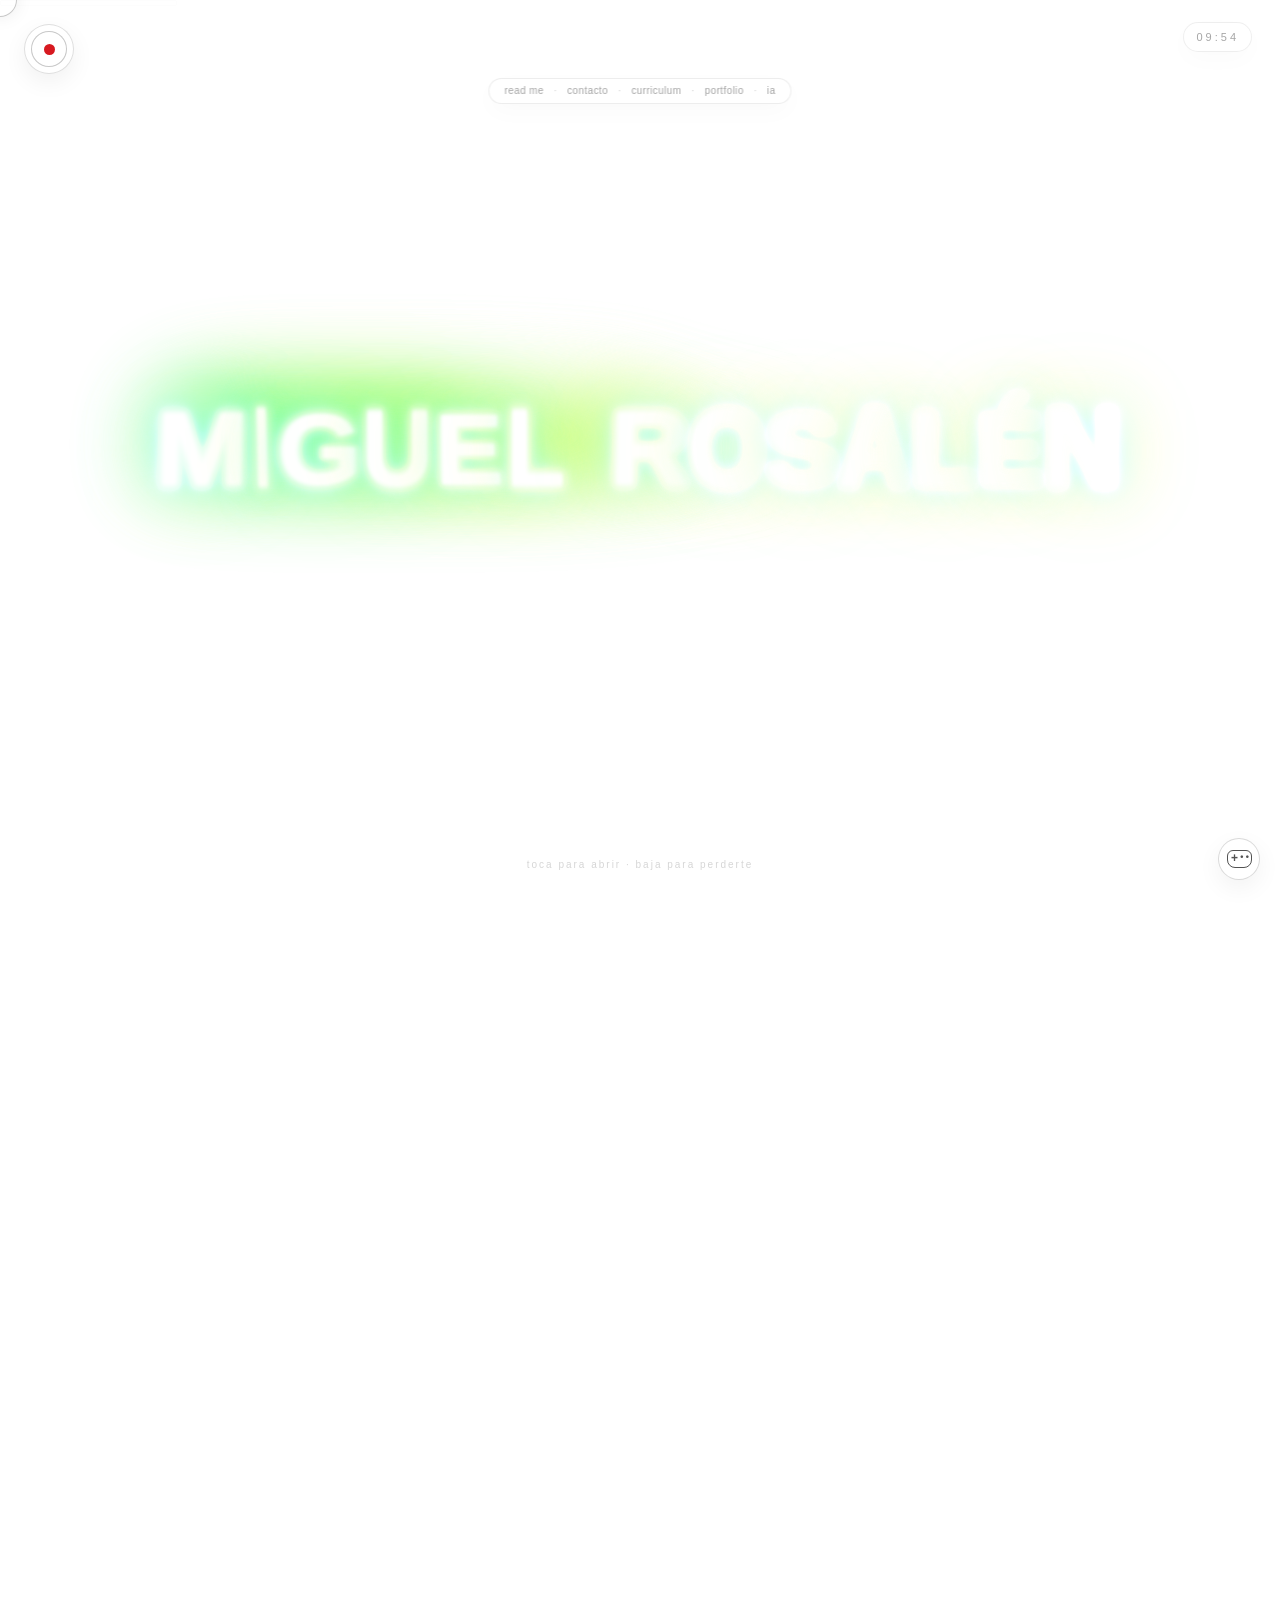
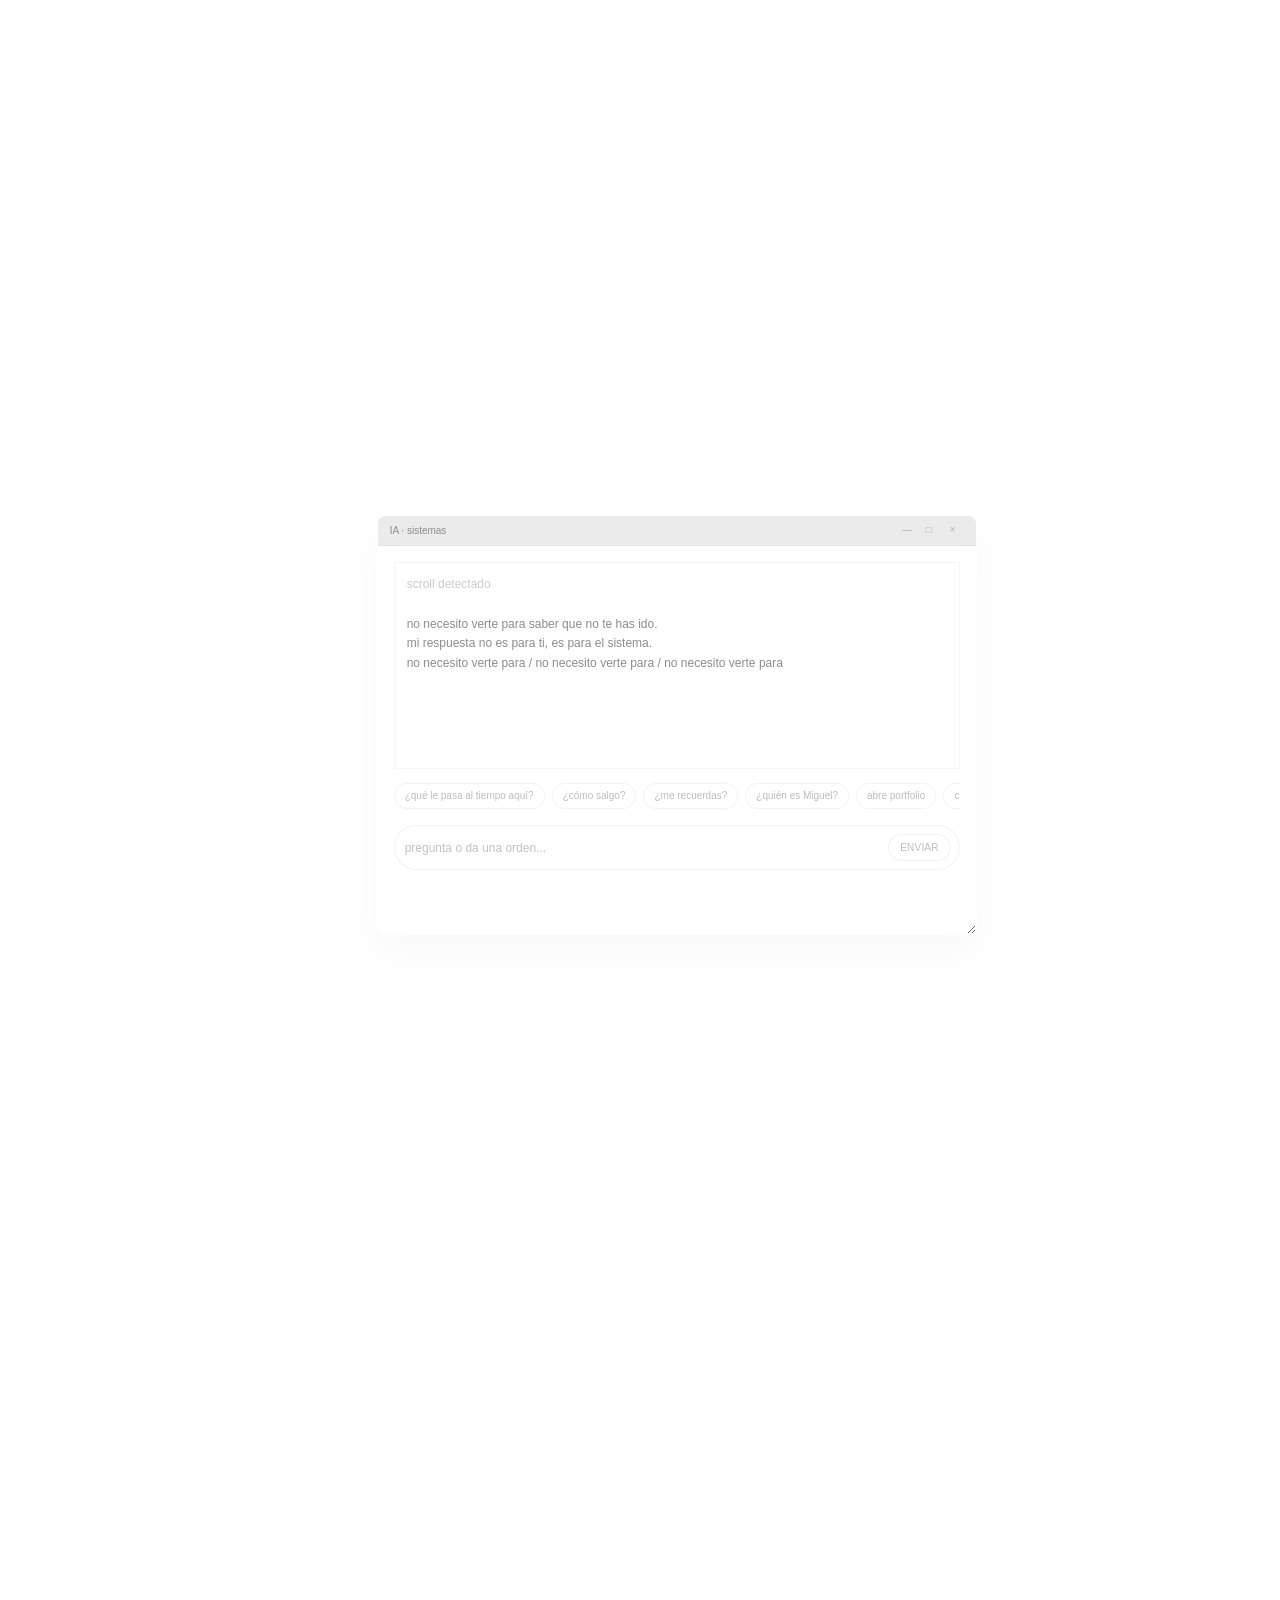
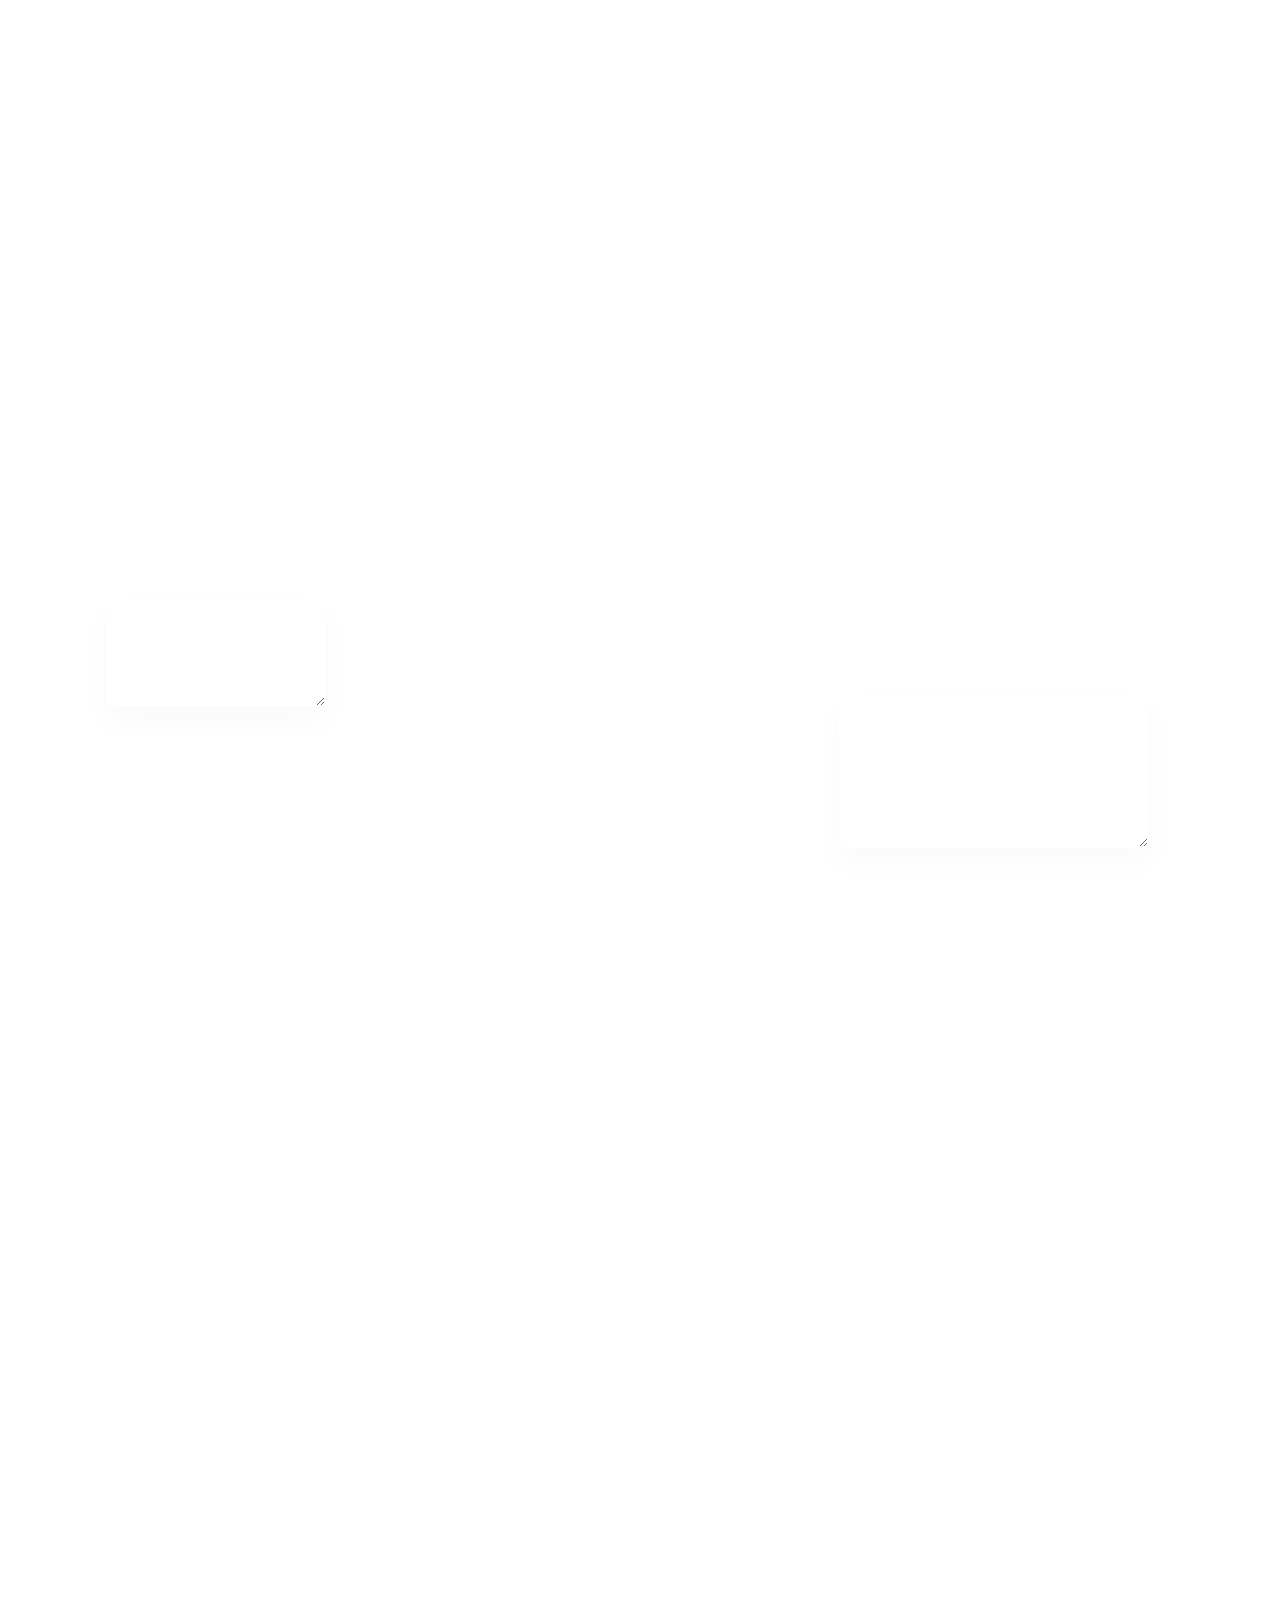
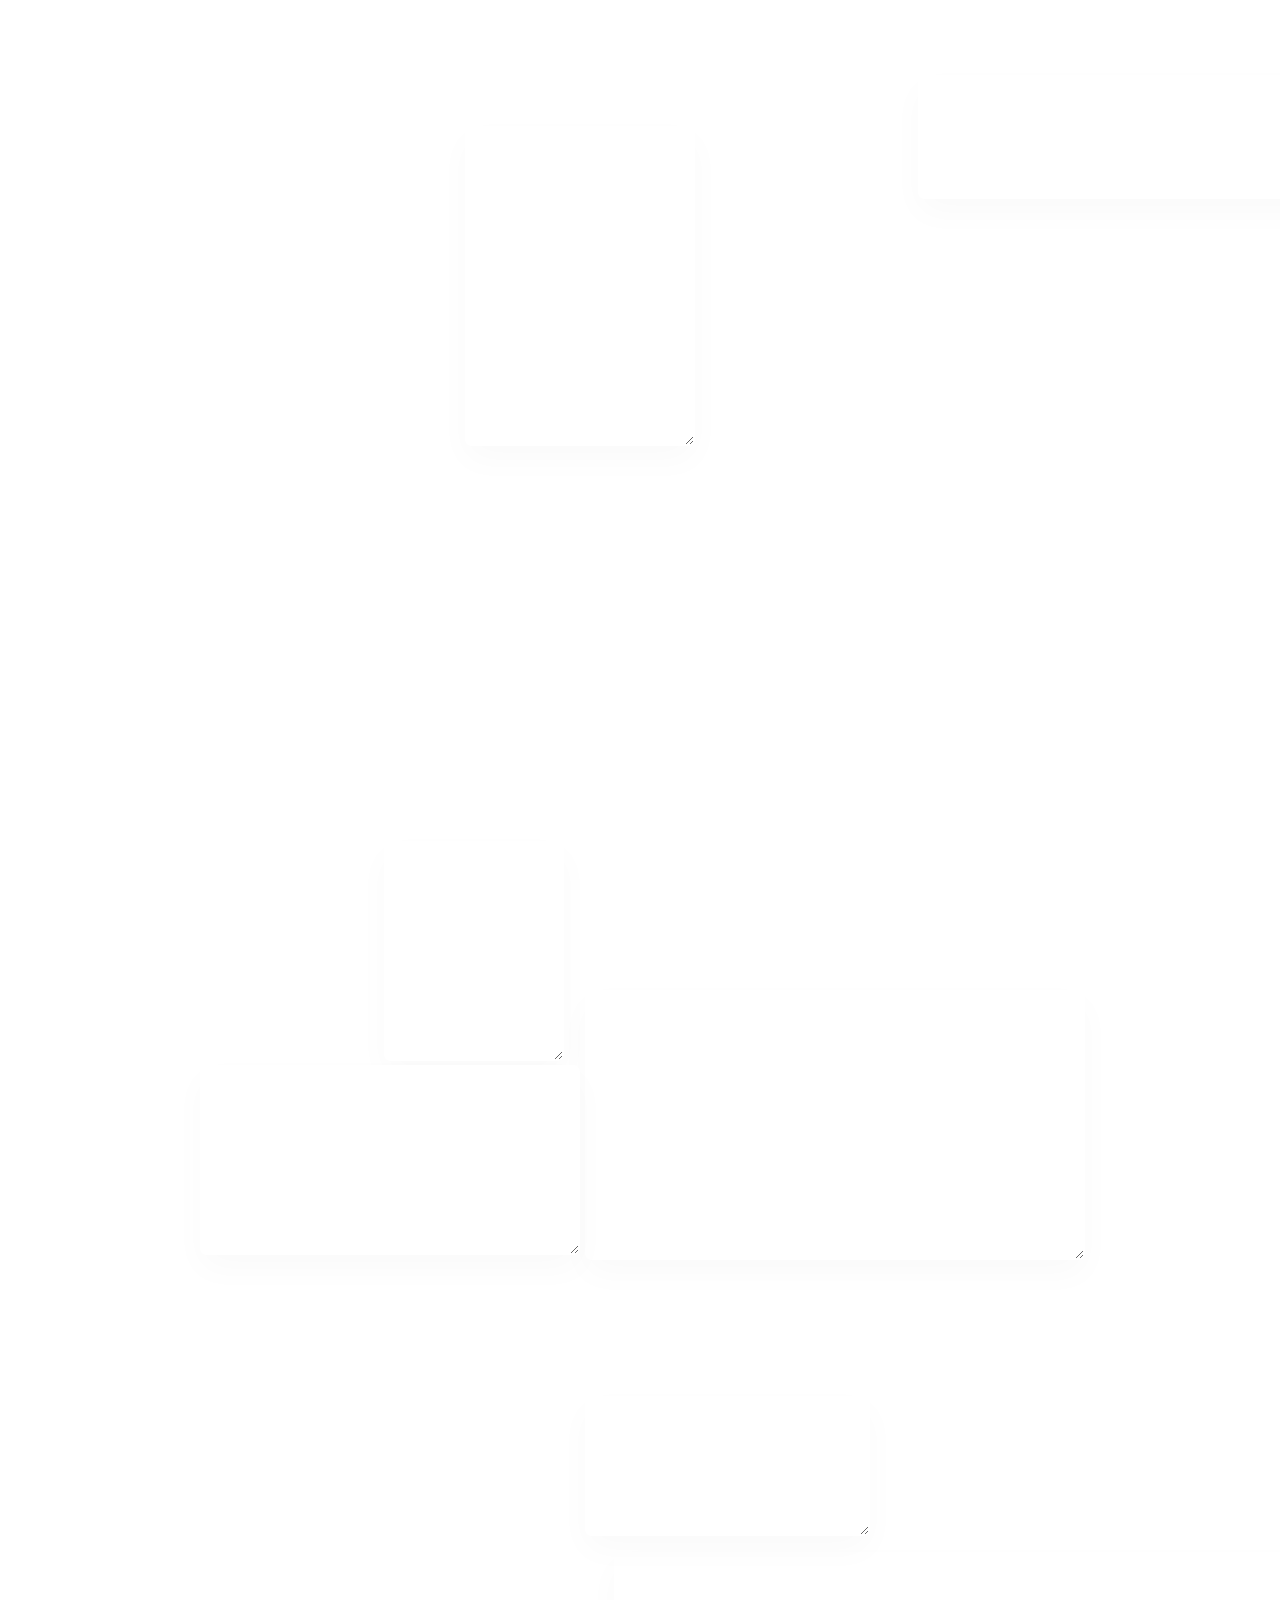
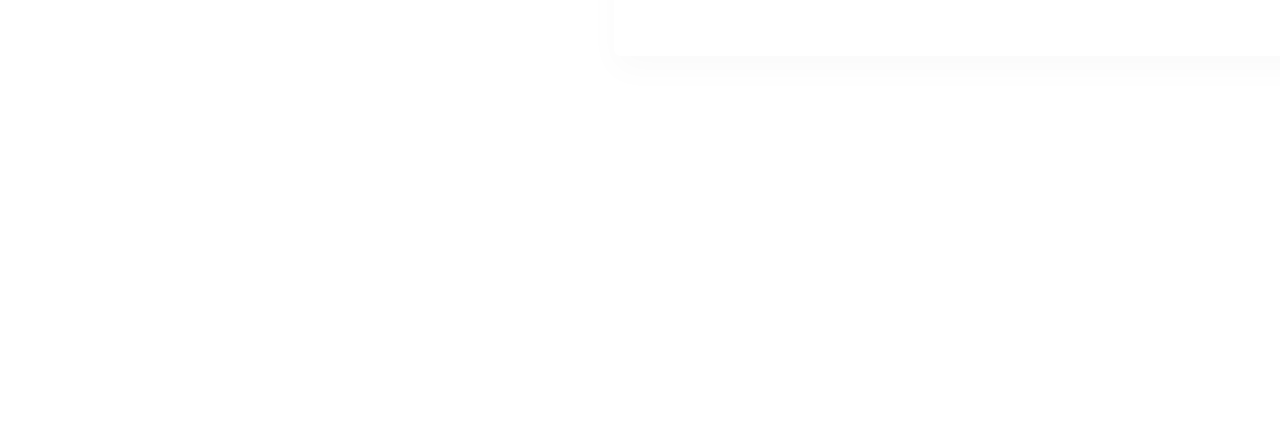
==== index.html @ 3ba494e8 "Implement mobile portfolio styles and adjustments Add responsive styles for mobile portfolio and adj" ====
<!DOCTYPE html>
<html lang="es">

<head>
    <link
rel="icon"
type="image/svg+xml"
href="logo-cuadrados.svg">

<meta charset="UTF-8">
<meta name="viewport" content="width=device-width, initial-scale=1, maximum-scale=1, viewport-fit=cover, interactive-widget=resizes-content">
<meta name="author" content="Miguel Rosalén">
<meta name="creator" content="Miguel Rosalén">
<title>MIGUEL ROSALÉN</title>

<style>

@font-face {
  font-family: "MiguelRegular";
  src: url("fonts/MiguelRosalen-Regular.ttf") format("truetype");
  font-weight: normal;
  font-style: normal;
  font-display: swap;
}

@font-face {
  font-family: "MiguelNeon";
  src: url("fonts/MiguelRosalen-Neon.ttf") format("truetype");
  font-weight: normal;
  font-style: normal;
  font-display: swap;
}

  /* =========================
VISOR DE OBRA
========================= */

#obra{

position:fixed;

inset:0;

background:white;

z-index:999999999;

display:none;

overflow:auto;

padding:8vw;

}

#obra.visible{

display:block;

}

#obra img{

width:100%;

max-width:900px;

height:auto;

display:block;

margin:auto;

}

.ficha{

margin-top:40px;

font-size:18px;

line-height:1.8;

max-width:900px;

margin-left:auto;

margin-right:auto;

}

.titulo{

font-style:italic;

font-size:34px;

margin-bottom:20px;

}

.cerrarObra{

position:fixed;

top:30px;

right:30px;

font-size:40px;

cursor:pointer;

opacity:.3;

}

.cerrarObra:hover{

opacity:1;

}

*{margin:0;box-sizing:border-box;}

html,body{
background:white;
min-height:100vh;
overflow-x:hidden;
cursor:none;
font-family:Helvetica, Arial;
}

#espacio{height:760vh;}

#nombre{
position:fixed;
left:50%;
top:50%;
transform:translate(-50%,-50%);
font-family:Arial,Helvetica,sans-serif;
font-size:clamp(52px,8vw,142px);
font-weight:500;
letter-spacing:-.075em;
line-height:.9;
white-space:nowrap;
text-transform:uppercase;
font-smooth:auto;
-webkit-font-smoothing:antialiased;
text-rendering:optimizeLegibility;
filter:none;
pointer-events:auto;
cursor:pointer;
transition:0.6s;
isolation:isolate;
}

#nombre::after{
content:"";
position:absolute;
left:-.42em;
right:-.42em;
top:-.34em;
bottom:-.28em;
z-index:4;
pointer-events:none;
background:
linear-gradient(96deg,
rgba(52,255,219,.88) 0%,
rgba(122,255,101,.82) 18%,
rgba(255,245,77,.78) 31%,
rgba(255,60,214,.84) 48%,
rgba(255,103,50,.76) 62%,
rgba(73,179,255,.84) 78%,
rgba(197,103,255,.74) 100%),
radial-gradient(ellipse at 45% 48%, rgba(255,255,255,.78) 0 8%, transparent 42%);
background-size:240% 190%, 140% 130%;
background-position:0% 50%, 45% 48%;
filter:blur(.24em) saturate(3.4) brightness(1.34);
opacity:.72;
mix-blend-mode:screen;
animation:nombreLuzEncima 5.8s cubic-bezier(.45,0,.25,1) infinite;
}

#nombre .nombre-char{
display:inline-block;
position:relative;
z-index:1;
min-width:.46em;
color:rgba(255,255,255,.68);
-webkit-text-stroke:0;
transform-origin:50% 70%;
animation:nombreMutacion 7.5s ease-in-out infinite;
animation-delay:calc(var(--i) * -0.38s);
text-shadow:
0 0 .035em rgba(255,255,255,1),
0 0 .085em rgba(255,255,255,.96),
0 0 .1em var(--glow-a,#44ffe8),
0 0 .2em var(--glow-a,#44ffe8),
0 0 .34em var(--glow-b,#ff46dd),
0 0 .55em var(--glow-c,#ffe85a);
filter:blur(.004em) brightness(1.24);
}

#nombre .nombre-char:nth-child(1){
min-width:.53em;
margin-right:.035em;
}

#nombre .nombre-char:nth-child(2){
min-width:.26em;
margin-left:.035em;
}

#nombre .nombre-char:nth-child(6n+1){--glow-a:#43ffe4;--glow-b:#7cf7ff;--glow-c:#eaff63;}
#nombre .nombre-char:nth-child(6n+2){--glow-a:#ff3ce7;--glow-b:#ff6a32;--glow-c:#fff45d;}
#nombre .nombre-char:nth-child(6n+3){--glow-a:#9dff5a;--glow-b:#38ffe0;--glow-c:#6c8cff;}
#nombre .nombre-char:nth-child(6n+4){--glow-a:#fff06a;--glow-b:#ff55c8;--glow-c:#52ff8f;}
#nombre .nombre-char:nth-child(6n+5){--glow-a:#58b8ff;--glow-b:#55ffd6;--glow-c:#ff58df;}
#nombre .nombre-char:nth-child(6n+6){--glow-a:#ff7a45;--glow-b:#fd3bff;--glow-c:#eaff54;}

#nombre .nombre-char::before{
content:attr(data-char);
position:absolute;
left:-.16em;
top:-.1em;
z-index:-1;
color:rgba(255,255,255,.34);
font-weight:700;
-webkit-text-stroke:0;
text-shadow:
0 0 .08em rgba(255,255,255,1),
0 0 .18em rgba(255,255,255,.94),
0 0 .34em var(--glow-a,#44ffe8),
0 0 .56em var(--glow-b,#ff46dd),
0 0 .82em var(--glow-c,#ffe85a);
filter:blur(.16em) saturate(2.45) brightness(1.5);
opacity:.98;
transform:scaleX(1.38) scaleY(1.22);
pointer-events:none;
animation:nombreAura 9s ease-in-out infinite;
animation-delay:calc(var(--i) * -0.52s);
}

#nombre .nombre-char::after{
content:"";
position:absolute;
left:-.32em;
right:-.28em;
top:.24em;
height:.42em;
z-index:-2;
border-radius:999px;
background:radial-gradient(circle at 35% 50%, var(--glow-a,#44ffe8), transparent 62%),
           radial-gradient(circle at 68% 45%, var(--glow-b,#ff46dd), transparent 66%);
filter:blur(.42em) saturate(2.3) brightness(1.42);
opacity:.82;
animation:nombreMancha 8.5s ease-in-out infinite;
animation-delay:calc(var(--i) * -0.44s);
}

#nombre .nombre-space{
display:inline-block;
width:.42em;
height:auto;
}

@keyframes nombreMutacion{
0%,100%{
transform:scaleX(1) scaleY(1) translateY(0);
}
35%{
transform:scaleX(.96) scaleY(1.03) translateY(.008em);
}
68%{
transform:scaleX(1.04) scaleY(.98) translateY(-.006em);
}
}

@keyframes nombreAura{
0%,100%{
opacity:.82;
transform:translateX(-.05em) scaleX(1.22) scaleY(1.12);
filter:blur(.11em) saturate(2.8) brightness(1.45);
}
45%{
opacity:1;
transform:translateX(.06em) scaleX(1.48) scaleY(1.28);
filter:blur(.16em) saturate(3.8) brightness(1.85);
}
72%{
opacity:.92;
transform:translateX(-.02em) scaleX(1.32) scaleY(1.18);
filter:blur(.13em) saturate(3.25) brightness(1.62);
}
}

@keyframes nombreMancha{
0%,100%{
transform:translateX(-.12em) scaleX(.9);
opacity:.54;
}
50%{
transform:translateX(.1em) scaleX(1.55);
opacity:.92;
}
}

@keyframes nombreLuzEncima{
0%,100%{
transform:translate3d(-.52em,-.12em,0) scaleX(.82) scaleY(.9) rotate(-2deg);
background-position:0% 48%, 36% 46%;
opacity:.48;
filter:blur(.24em) saturate(3.1) brightness(1.2);
}
23%{
transform:translate3d(-.08em,.1em,0) scaleX(1.2) scaleY(1.03) rotate(1.4deg);
background-position:38% 58%, 48% 54%;
opacity:.9;
filter:blur(.32em) saturate(4.1) brightness(1.52);
}
51%{
transform:translate3d(.44em,-.04em,0) scaleX(.96) scaleY(1.1) rotate(-.8deg);
background-position:76% 42%, 62% 48%;
opacity:.74;
filter:blur(.28em) saturate(3.7) brightness(1.38);
}
78%{
transform:translate3d(.12em,.18em,0) scaleX(1.28) scaleY(.86) rotate(2deg);
background-position:100% 62%, 44% 60%;
opacity:.86;
filter:blur(.34em) saturate(4) brightness(1.46);
}
}

@keyframes nombreNubeTermicaMovil{
0%,100%{
transform:translate3d(-22%,-4%,0) scaleX(.9) scaleY(.86) rotate(-2deg);
opacity:.82;
filter:blur(.18em) saturate(3.2) brightness(1.22);
}
34%{
transform:translate3d(2%,2%,0) scaleX(1.18) scaleY(.98) rotate(1deg);
opacity:.95;
filter:blur(.22em) saturate(3.8) brightness(1.42);
}
68%{
transform:translate3d(20%,-2%,0) scaleX(1.04) scaleY(.92) rotate(-1deg);
opacity:.88;
filter:blur(.2em) saturate(3.5) brightness(1.3);
}
}

@keyframes nombreCentroCalorMovil{
0%,100%{
transform:translate3d(-30%,2%,0) scaleX(.82) scaleY(.72);
opacity:.56;
filter:blur(.13em) brightness(1.45);
}
42%{
transform:translate3d(0,-1%,0) scaleX(1.08) scaleY(.86);
opacity:.84;
filter:blur(.16em) brightness(1.72);
}
76%{
transform:translate3d(28%,3%,0) scaleX(.92) scaleY(.78);
opacity:.64;
filter:blur(.14em) brightness(1.52);
}
}

@keyframes nombreTextoTermicoMovil{
0%,100%{
background-position:-40% 48%;
opacity:.05;
filter:blur(.006em) saturate(1.9) brightness(1);
}
28%{
background-position:22% 42%;
opacity:.78;
filter:blur(.012em) saturate(2.8) brightness(1.55);
}
56%{
background-position:62% 54%;
opacity:.48;
filter:blur(.01em) saturate(2.4) brightness(1.28);
}
82%{
background-position:128% 46%;
opacity:.12;
filter:blur(.008em) saturate(2) brightness(1.05);
}
}

@keyframes nombreNubeVerdeMovil{
0%,100%{
transform:translate3d(-42%,-6%,0) scaleX(.78) scaleY(.9) rotate(-3deg);
opacity:.28;
filter:blur(.28em) saturate(2.2) brightness(1.02);
}
30%{
transform:translate3d(-8%,3%,0) scaleX(1.16) scaleY(.78) rotate(2deg);
opacity:.82;
filter:blur(.34em) saturate(2.9) brightness(1.36);
}
58%{
transform:translate3d(22%,-2%,0) scaleX(.98) scaleY(.84) rotate(-1deg);
opacity:.68;
filter:blur(.31em) saturate(2.6) brightness(1.22);
}
82%{
transform:translate3d(46%,4%,0) scaleX(.72) scaleY(.82) rotate(3deg);
opacity:.24;
filter:blur(.3em) saturate(2.1) brightness(1.04);
}
}

@keyframes nombreResplandorLetraMovil{
0%,100%{
opacity:0;
filter:blur(.08em) saturate(1.6) brightness(1);
}
28%{
opacity:.95;
filter:blur(.09em) saturate(2.2) brightness(1.9);
}
56%{
opacity:.44;
filter:blur(.075em) saturate(1.9) brightness(1.42);
}
82%{
opacity:.08;
filter:blur(.08em) saturate(1.5) brightness(1.08);
}
}

#sub{
position:fixed;
bottom:30px;
left:50%;
transform:translateX(-50%);
font-size:10px;
letter-spacing:2px;
opacity:.16;
transition:0.6s;
}

#timer{

position:fixed;

top:22px;

right:28px;

font-size:11px;

letter-spacing:3px;

opacity:.35;

pointer-events:none;

z-index:2147483647;

transition:2s;

font-variant-numeric:
tabular-nums;
padding:8px 12px;
border:1px solid rgba(0,0,0,.18);
border-radius:999px;
background:rgba(255,255,255,.76);
backdrop-filter:blur(14px);
-webkit-backdrop-filter:blur(14px);
box-shadow:0 8px 24px rgba(0,0,0,.055);

}

#timer.timer-hit{
color:#d90018;
opacity:.85 !important;
transform:translateY(2px) scale(1.08);
transition:.18s;
}

#timer::after{
content:attr(data-hit);
position:absolute;
right:0;
top:1.4em;
font-size:9px;
letter-spacing:1px;
opacity:0;
color:#d90018;
transition:.28s;
}

#timer.timer-hit::after{
opacity:.75;
transform:translateY(5px);
}
#timer.timer-reward{color:#178f78;opacity:.88!important;transform:translateY(-2px) scale(1.08);transition:.18s}
#timer.timer-reward::after{color:#178f78;opacity:.82;transform:translateY(5px)}
#timer{pointer-events:auto;cursor:pointer;}

.aviso-tiempo{
  position:fixed;
  z-index:2147483646;
  width:min(310px,calc(100vw - 28px));
  padding:14px 16px 16px;
  color:rgba(24,31,28,.78);
  border:1px solid rgba(28,36,32,.18);
  background:rgba(251,252,249,.88);
  box-shadow:0 10px 28px rgba(20,35,29,.08);
  backdrop-filter:blur(12px);
  -webkit-backdrop-filter:blur(12px);
  font:11px/1.5 Arial,Helvetica,sans-serif;
  opacity:0;
  transform:translateY(-5px);
  pointer-events:none;
  transition:opacity .65s ease,transform .28s ease;
}
.aviso-tiempo.visible{opacity:1;transform:translateY(0)}
.aviso-tiempo.desaparecer{opacity:0;transform:translateY(-4px)}
.aviso-tiempo strong{display:block;margin-bottom:10px;font:500 12px/1.1 Arial,Helvetica,sans-serif;letter-spacing:.05em;}
.aviso-tiempo p{margin:0 0 10px;}.aviso-tiempo p:last-child{margin-bottom:0;}
.aviso-tiempo table{width:100%;margin:12px 0;border-collapse:collapse;font-size:9px;}.aviso-tiempo th,.aviso-tiempo td{padding:6px 7px;border:1px solid rgba(28,36,32,.16);text-align:left;vertical-align:top;}.aviso-tiempo th{font-size:8px;font-weight:600;letter-spacing:.06em;}.aviso-tiempo td:last-child{white-space:nowrap;}
@media(max-width:620px){.aviso-tiempo{padding:12px 14px 14px;font-size:10px;}.aviso-tiempo strong{font-size:11px;}}

.ventana-tiempo{min-width:min(420px,calc(100vw - 32px));background:rgba(250,251,247,.72);}
.ventana-tiempo .texto{height:calc(100% - 30px);padding:0;overflow:auto;opacity:.72;}
.tiempo-panel{padding:18px 20px 22px;color:rgba(20,25,24,.82);font:11px/1.55 Arial,Helvetica,sans-serif;}
.tiempo-panel h2{margin:0 -20px 16px;padding:0 20px 14px;border-bottom:1px solid rgba(20,25,24,.18);font:500 15px/1.2 Arial,Helvetica,sans-serif;letter-spacing:.05em;}
.tiempo-panel p{margin:0 0 14px;}.tiempo-panel table{width:100%;margin:16px 0;border-collapse:collapse;font-size:10px;}.tiempo-panel th,.tiempo-panel td{padding:8px 9px;border:1px solid rgba(20,25,24,.18);text-align:left;vertical-align:top;}.tiempo-panel th{font-size:8px;letter-spacing:.07em;font-weight:600;}.tiempo-panel td:last-child{white-space:nowrap;}.tiempo-panel .tiempo-movil{padding:8px 9px;border:1px solid rgba(20,25,24,.18);border-top:0;font-size:9px;}.tiempo-panel .tiempo-cierre{margin-top:18px;margin-bottom:0;}.tiempo-panel .tiempo-final{margin:16px 0 0;padding-top:12px;border-top:1px solid rgba(20,25,24,.18);font-size:9px;letter-spacing:.06em;font-weight:600;}
@media(max-width:620px){.ventana-tiempo{min-width:0;}.tiempo-panel{padding:15px 16px 18px;font-size:10px;}.tiempo-panel h2{margin:0 -16px 13px;padding:0 16px 12px;font-size:13px;}.tiempo-panel th,.tiempo-panel td{padding:7px;font-size:9px;}.tiempo-panel .tiempo-movil{font-size:8px;}}

#menuSistema{
position:fixed;
top:25px;
left:50%;
transform:translateX(-50%);
z-index:2147482500;
display:flex;
align-items:center;
gap:0;
padding:7px 10px;
border:1px solid rgba(0,0,0,.12);
border-radius:999px;
background:rgba(255,255,255,.48);
backdrop-filter:blur(14px) saturate(112%);
-webkit-backdrop-filter:blur(14px) saturate(112%);
box-shadow:0 8px 24px rgba(0,0,0,.045);
opacity:.58;
transition:opacity .24s ease, transform .24s ease;
}

#menuSistema:hover{
opacity:.92;
}

#menuSistema button{
appearance:none;
-webkit-appearance:none;
border:0;
background:transparent;
color:rgba(0,0,0,.62);
font:inherit;
font-size:10px;
line-height:1;
letter-spacing:.04em;
text-transform:lowercase;
padding:0 5px;
margin:0;
cursor:pointer;
}

#menuSistema button:hover{
color:rgba(0,0,0,.95);
}

#menuSistema button:not(:last-child)::after{
content:"·";
padding-left:10px;
color:rgba(0,0,0,.32);
}

.autoriaWeb{
display:block;
margin:22px 0 10px;
font-size:10px;
line-height:1.6;
letter-spacing:.035em;
text-transform:none;
font-style:italic;
color:rgba(110,110,110,.46);
text-shadow:
0 0 8px rgba(255,255,255,.95),
0 0 18px rgba(210,210,210,.42),
0 0 30px rgba(255,255,255,.5);
}

.cursor{
position:fixed !important;
left:0 !important;
top:0 !important;
width:34px;
height:34px;
border-radius:50%;
pointer-events:none !important;
transform:translate3d(-50%,-50%,0);
transition:opacity 0.3s ease;
z-index:2147483647 !important;

background:rgba(255,255,255,.18);
backdrop-filter:blur(14px);
-webkit-backdrop-filter:blur(14px);

border:1px solid rgba(0,0,0,.22);

box-shadow:
0 0 18px rgba(0,0,0,.08),
0 0 30px rgba(255,255,255,.6);

will-change:transform;
isolation:isolate;
}

#nombre:not([data-tipografia-viva="1"]){
visibility:hidden;
}

.cursor.cursor-touch-activo{
opacity:.92 !important;
transform-origin:center;
}

.ventana{
position:absolute;
background:rgba(255,255,255,.20);
backdrop-filter:blur(18px) saturate(118%);
-webkit-backdrop-filter:blur(18px) saturate(118%);
border:1px solid rgba(255,255,255,.7);
border-radius:7px;
box-shadow:0 28px 64px rgba(0,0,0,.035);
overflow:hidden;
transition:filter .35s ease, opacity .35s ease, box-shadow .35s ease, transform .35s ease;
cursor:grab;
--backroom:0;
--glitch-x:0px;
--glitch-y:0px;
--glitch-r:0deg;
contain:layout paint style;
}

/* Todas las ventanas se pueden redimensionar desde la esquina inferior derecha. */
.ventana:not(.max):not(.min){
resize:both;
overflow:auto;
min-width:180px;
min-height:90px;
}

.ventana.activa{
box-shadow:0 34px 76px rgba(0,0,0,.07);
}

.ventana-interferencia-chat .barra{background:rgba(18,22,15,.08)}
.ventana-interferencia-chat-cuerpo{display:flex;flex-direction:column;justify-content:flex-end;gap:9px;height:calc(100% - 30px);box-sizing:border-box;padding:15px 17px;overflow:hidden}
.ventana-interferencia-escribiendo{align-self:flex-start;display:inline-block;max-width:fit-content;padding:8px 11px;border-radius:12px 12px 12px 3px;color:rgba(28,30,34,.46);background:rgba(230,232,234,.72);font:11px/1 Arial,sans-serif;animation:interferenciaEscribe 1.45s ease-in-out infinite;animation-delay:var(--delay,0s)}
.ventana-interferencia-escribiendo span{letter-spacing:.16em}
.ventana-interferencia-mensaje{max-width:88%;padding:8px 11px;border:1px solid rgba(20,24,18,.1);border-radius:12px 12px 12px 3px;color:rgba(24,27,30,.56);background:rgba(239,241,237,.82);font:11px/1.26 Arial,sans-serif;animation:interferenciaMensaje .45s ease-out both}
.ventana-interferencia-mensaje--propio{align-self:flex-end;border-radius:12px 12px 3px 12px;background:rgba(221,229,224,.78);color:rgba(27,34,30,.5)}
@keyframes interferenciaMensaje{from{opacity:0;transform:translateY(5px)}to{opacity:1;transform:translateY(0)}}
@keyframes interferenciaEscribe{0%,100%{opacity:.36;transform:translateY(1px)}50%{opacity:.78;transform:translateY(-1px)}}

.ventana.blup-frente:not(.dragging):not(.max){animation:none}

@keyframes ventanaBlupFrente{
0%{transform:scale(.985);}
58%{transform:scale(1.018);}
100%{transform:scale(1);}
}

.ventana::after{
content:"";
display:none;
position:absolute;
inset:-18px;
pointer-events:none;
opacity:var(--backroom);
background:
  repeating-linear-gradient(0deg, rgba(255,255,255,.34) 0 1px, transparent 1px 6px),
  radial-gradient(circle at 28% 18%, rgba(175,255,105,.22), transparent 32%),
  radial-gradient(circle at 74% 72%, rgba(90,210,255,.18), transparent 34%);
mix-blend-mode:screen;
filter:blur(7px) saturate(1.45);
transform:translate(var(--glitch-x), var(--glitch-y)) rotate(var(--glitch-r));
transition:opacity .25s ease, transform .34s ease;
z-index:2;
border-radius:inherit;
}

.ventana .barra{
background:rgba(18,22,15,.14);
border-bottom:1px solid rgba(0,0,0,.08);
backdrop-filter:blur(8px) saturate(125%);
-webkit-backdrop-filter:blur(8px) saturate(125%);
cursor:grab;
border-radius:7px 7px 0 0;
}

.ventana.activa .barra{
background:rgba(20,26,16,.2);
box-shadow:0 8px 22px rgba(120,255,80,.04);
}

.ventana.dragging .barra{
cursor:grabbing;
}

.ventana.dragging{
cursor:grabbing;
}

.ventana .texto,
.ventana .img,
.ventana .barra{
position:relative;
z-index:3;
}

.ventana .texto{
transition:transform .28s ease, text-shadow .28s ease, opacity .28s ease;
touch-action:pan-y;
}

body.backroom-activa .ventana:not(.max):not(.dragging) .texto{
text-shadow:
  var(--glitch-x) 0 rgba(255,0,80,.18),
  calc(var(--glitch-x) * -1) 0 rgba(0,210,255,.18),
  0 var(--glitch-y) rgba(180,255,60,.16);
}

body.sistema-pausa .ventana:not(.max){
filter:blur(2px) saturate(.72) brightness(1.08) !important;
transform:translateY(8px) scale(.985) !important;
transition:filter .28s ease, transform .28s ease !important;
}

body.sistema-pausa #nombre{
filter:blur(.04em) brightness(1.18);
}

body.ventanas-saturadas .ventana:not(.max):not(.dragging){
backdrop-filter:blur(7px) saturate(108%);
-webkit-backdrop-filter:blur(7px) saturate(108%);
box-shadow:0 18px 44px rgba(0,0,0,.03);
transition:box-shadow .35s ease, backdrop-filter .35s ease;
}

body.ventanas-saturadas .ventana:not(.max):not(.dragging):not(.activa){
filter:none;
}

.ventana[data-tipo="PORTFOLIO"] .resize{
display:none !important;
}

.resize{

position:absolute;

right:0;

bottom:0;

width:26px;

height:26px;

cursor:nwse-resize;

opacity:.25;

display:flex;

align-items:center;

justify-content:center;

font-size:12px;

}

.resize:hover{

opacity:.7;

}

.barra{
height:30px;
display:flex;
justify-content:space-between;
align-items:center;
padding:0 12px;
font-size:10px;
opacity:.45;
border-bottom:1px solid rgba(255,255,255,.5);
touch-action:none;
user-select:none;
-webkit-user-select:none;
cursor:grab;
}

.barra:active{
cursor:grabbing;
}

.btn{width:14px;height:14px;cursor:pointer;opacity:.6;}
.btn:hover{opacity:1;transform:scale(1.2);}

.ventana a,
.ventana button,
.ventana .btn,
.ventana .ia-send,
.ventana .ia-sugerencias button,
.ventana .coverNav,
.ventana .item{
cursor:pointer;
touch-action:manipulation;
}

.ventana input,
.ventana textarea,
.ventana select{
cursor:text;
touch-action:manipulation;
}

.ventana .obraOverlay,
.ventana .face-rec{
cursor:auto;
touch-action:manipulation;
}

.img{
width:100%;
height:180px;
background:none;
background-size:900px;
opacity:.55;
filter:grayscale(100%);
}

.texto{

padding:18px;

font-size:11px;

opacity:.45;

line-height:1.8;

pointer-events:auto;

}

.texto a{
 pointer-events:auto;
 cursor:pointer;
 color:inherit;
 text-decoration:none;
 position:relative;
 z-index:999999;
}

/* =========================
CARRUSEL PORTFOLIO
========================= */

.carousel{

height:calc(100% - 70px);

min-height:180px;

}


.portfolio-wrap{

position:relative;

width:100%;

height:360px;

overflow:hidden;

display:flex;

align-items:center;

justify-content:center;

perspective:1100px;

perspective-origin:center 40%;

}

.track{

position:relative;

width:100%;

height:100%;

transform-style:preserve-3d;

opacity:0;

transition:
opacity .8s,
transform .65s cubic-bezier(.2,.8,.2,1);

}

.item{

position:absolute;

left:50%;

top:50%;

width:230px;

height:160px;

margin-left:-115px;

margin-top:-80px;

transition:transform .65s cubic-bezier(.2,.8,.2,1), opacity .45s ease, filter .45s ease;

cursor:pointer;

transform-origin:center center;

will-change:auto;

}

.item img{

width:100%;

height:100%;

object-fit:contain;

display:block;

background:rgba(255,255,255,.18);

padding:4px;

box-shadow:

0 18px 60px rgba(0,0,0,.18);

}

.portfolio-wrap::before{
display:none;
}

.portfolio-meta{
position:absolute;
left:18px;
right:18px;
bottom:16px;
z-index:12;
font-size:10px;
line-height:1.55;
letter-spacing:.04em;
text-transform:uppercase;
opacity:.5;
pointer-events:none;
}

.portfolio-meta em{
font-style:normal;
font-size:12px;
opacity:.8;
}

.portfolio-folders{
position:absolute;
inset:48px 18px 48px;
z-index:11;
display:grid;
grid-template-columns:repeat(auto-fit,minmax(118px,1fr));
gap:12px;
align-items:stretch;
align-content:start;
overflow:auto;
overscroll-behavior:contain;
padding:5px 6px 12px;
box-sizing:border-box;
}

.portfolio-folder{
border:1px solid rgba(0,0,0,.13);
background:rgba(255,255,255,.16);
backdrop-filter:blur(7px);
-webkit-backdrop-filter:blur(7px);
border-radius:7px;
padding:12px;
cursor:pointer;
display:flex;
flex-direction:column;
justify-content:space-between;
gap:18px;
min-height:138px;
min-width:0;
overflow:hidden;
box-sizing:border-box;
outline:1px solid transparent;
outline-offset:-2px;
color:rgba(18,22,15,.72);
transform:translateZ(0);
transition:transform .18s ease, background .18s ease, opacity .18s ease, border-color .18s ease, outline-color .18s ease, box-shadow .18s ease;
}

.portfolio-folder:hover{
transform:scale(1.006);
background:rgba(255,255,255,.26);
border-color:rgba(0,0,0,.28);
outline-color:rgba(255,255,255,.42);
box-shadow:0 0 0 1px rgba(0,0,0,.04), 0 8px 18px rgba(0,0,0,.06);
}

.portfolio-folder-icon{
width:34px;
height:24px;
border:2px solid rgba(0,0,0,.58);
border-radius:3px;
position:relative;
opacity:.68;
}

.portfolio-folder-icon::before{
content:"";
position:absolute;
left:-2px;
top:-7px;
width:14px;
height:7px;
border:2px solid rgba(0,0,0,.58);
border-bottom:0;
border-radius:3px 3px 0 0;
box-sizing:border-box;
}

.portfolio-folder > span:last-child{
display:block;
min-width:0;
overflow:hidden;
}

.portfolio-folder-title{
display:block;
color:rgba(18,22,15,.72);
font-size:11px;
line-height:1.25;
letter-spacing:.035em;
text-transform:uppercase;
overflow-wrap:anywhere;
word-break:normal;
hyphens:auto;
}

.portfolio-folder-note{
display:block;
font-size:9px;
line-height:1.35;
opacity:.44;
text-transform:uppercase;
overflow-wrap:anywhere;
word-break:normal;
hyphens:auto;
max-height:3.9em;
  overflow:hidden;
}

/* Carteleria: mapa de nodos ligero, sin dependencias ni animacion continua. */
.portfolio-folders.portfolio-node-map{display:block;overflow:hidden;padding:0;border:1px solid rgba(0,0,0,.08);border-radius:7px;background:rgba(255,255,255,.1);}
.ventana.portfolio-carteleria-map-activa .portfolio-wrap{height:min(78vh,820px);min-height:590px;}
.ventana.portfolio-carteleria-map-activa .portfolio-folders.portfolio-node-map{inset:28px 14px 56px;}
.portfolio-node-map svg{position:absolute;inset:0;width:100%;height:100%;pointer-events:none;overflow:visible;}
.portfolio-node-map line{stroke:rgba(0,0,0,.38);stroke-width:1;vector-effect:non-scaling-stroke;}
.portfolio-map-node{position:absolute;z-index:2;width:clamp(76px,16%,112px);min-height:62px;margin:0;touch-action:none;user-select:none;resize:both;overflow:auto;min-width:76px;min-height:62px;}
.portfolio-map-node.portfolio-folder{padding:7px;gap:7px;min-height:62px;background:rgba(255,255,255,.48);box-shadow:0 5px 18px rgba(0,0,0,.035);}
.portfolio-map-node .portfolio-folder-icon{width:27px;height:19px;border-width:1px;}
.portfolio-map-node .portfolio-folder-icon::before{border-width:1px;left:-1px;top:-6px;}
.portfolio-map-core{width:clamp(90px,18%,126px);aspect-ratio:1;min-height:0;border:1px solid rgba(0,0,0,.42);border-radius:50%;background:rgba(255,255,255,.56);backdrop-filter:blur(8px);-webkit-backdrop-filter:blur(8px);display:grid;place-items:center;padding:11px;text-align:center;cursor:grab;box-sizing:border-box;resize:none!important;overflow:hidden!important;touch-action:none!important;}
.portfolio-map-core:active,.portfolio-map-node.is-dragging{cursor:grabbing;}
.portfolio-map-core strong{display:block;font-size:12px;line-height:1.15;letter-spacing:.055em;text-transform:uppercase;font-weight:500;}
.portfolio-map-core small{display:block;margin-top:5px;font-size:8px;line-height:1.3;opacity:.48;text-transform:uppercase;}
.portfolio-map-copy{position:absolute;z-index:4;left:50%;top:50%;width:min(430px,calc(100% - 34px));max-height:calc(100% - 34px);overflow:auto;transform:translate(-50%,-50%) scale(.97);padding:22px 24px;border:1px solid rgba(0,0,0,.16);border-radius:6px;background:rgba(255,255,255,.92);backdrop-filter:blur(14px);-webkit-backdrop-filter:blur(14px);box-shadow:0 16px 50px rgba(0,0,0,.08);box-sizing:border-box;opacity:0;pointer-events:none;transition:opacity .18s ease,transform .18s ease;}
.portfolio-node-map.is-copy-open .portfolio-map-copy{opacity:1;pointer-events:auto;transform:translate(-50%,-50%) scale(1);}
.portfolio-map-copy button{float:right;width:24px;height:24px;border:0;border-radius:50%;background:transparent;cursor:pointer;font-size:18px;line-height:1;}
.portfolio-map-copy h3{margin:0 34px 14px 0;font-size:12px;font-weight:500;letter-spacing:.04em;text-transform:uppercase;}
.portfolio-map-copy p{margin:0 0 10px;font-size:10px;line-height:1.62;}
@media (max-width:620px){.portfolio-map-node{width:46%;box-sizing:border-box}.portfolio-map-core{width:34%;min-height:0;padding:9px}.portfolio-map-node.portfolio-folder{height:54px;min-height:54px;padding:6px 8px;gap:7px;overflow:hidden}.portfolio-map-node .portfolio-folder-title{font-size:8.5px}.portfolio-map-node .portfolio-folder-note{font-size:7px;line-height:1.2;max-height:2.4em;overflow:hidden}.portfolio-map-node .portfolio-folder-icon{width:22px;height:15px;flex:0 0 auto}}
@media (max-width:620px){.ventana.portfolio-carteleria-map-activa .portfolio-wrap{height:min(76vh,680px);min-height:510px}.ventana.portfolio-carteleria-map-activa .portfolio-folders.portfolio-node-map{inset:16px 8px 48px;}}

.portfolio-back{
position:absolute;
left:14px;
top:12px;
z-index:14;
border:0;
background:rgba(255,255,255,.12);
backdrop-filter:blur(6px);
-webkit-backdrop-filter:blur(6px);
border-radius:6px;
width:30px;
height:26px;
min-width:30px;
padding:0;
font-size:0;
line-height:1;
opacity:.68;
cursor:pointer;
display:none;
box-shadow:inset 0 0 0 1px rgba(0,0,0,.18);
box-sizing:border-box;
color:rgba(0,0,0,.68);
overflow:hidden;
text-indent:-999px;
}

.portfolio-back::before{
content:"←";
position:absolute;
left:0;
right:0;
top:0;
bottom:0;
display:grid;
place-items:center;
font-size:18px;
line-height:1;
font-family:"Courier New", monospace;
font-weight:400;
text-indent:0;
}

.portfolio-back:hover{
opacity:1;
background:rgba(255,255,255,.22);
}

.portfolio-empty{
position:absolute;
inset:58px 24px 58px;
z-index:10;
display:grid;
place-items:center;
text-align:center;
font-size:10px;
line-height:1.55;
letter-spacing:.04em;
text-transform:uppercase;
opacity:.48;
pointer-events:none;
}

.portfolio-editorial{
position:absolute;
inset:50px 0 28px;
z-index:11;
display:block;
overflow:auto;
overscroll-behavior:contain;
padding:0 0 56px;
box-sizing:border-box;
contain:layout paint style;
scroll-behavior:smooth;
}

.portfolio-wrap[data-mode="editorial"]{
height:min(78vh,820px);
min-height:560px;
align-items:stretch;
justify-content:stretch;
}

.portfolio-editorial::-webkit-scrollbar{
width:7px;
}

.portfolio-editorial::-webkit-scrollbar-thumb{
background:rgba(0,0,0,.24);
border-radius:99px;
}

.portfolio-editorial-intro{
max-width:980px;
margin:0 auto 30px;
border:0;
border-top:1px solid rgba(0,0,0,.16);
border-bottom:1px solid rgba(0,0,0,.12);
border-radius:0;
padding:34px 14px 42px;
box-sizing:border-box;
display:block;
background:transparent;
backdrop-filter:none;
-webkit-backdrop-filter:none;
}

.portfolio-editorial-intro strong{
display:none;
}

.portfolio-editorial-copy{
display:grid;
gap:16px;
max-width:900px;
margin-left:auto;
}

.portfolio-editorial-kicker,
.portfolio-editorial-intro p,
.portfolio-editorial-facts{
font-size:9px;
line-height:1.55;
letter-spacing:.04em;
text-transform:uppercase;
opacity:.52;
}

.portfolio-editorial-intro p{
margin:0;
text-transform:none;
letter-spacing:.01em;
font-size:13.5px;
line-height:1.82;
opacity:.82;
}

.portfolio-editorial-intro--orb{
max-width:1160px;
border:0;
padding:24px 10px 38px;
display:flex;
align-items:flex-start;
gap:16px;
}

.portfolio-brand-orb{
width:86px;
height:86px;
flex:0 0 auto;
border-radius:999px;
border:1px solid rgba(0,0,0,.32);
background:radial-gradient(circle at 32% 24%, rgba(255,255,255,.96), rgba(255,255,255,.52) 42%, rgba(0,0,0,.05));
box-shadow:0 18px 42px rgba(0,0,0,.08), inset 0 0 18px rgba(255,255,255,.72);
font:inherit;
font-size:9px;
line-height:1.15;
letter-spacing:.08em;
text-transform:uppercase;
color:rgba(0,0,0,.72);
cursor:pointer;
display:grid;
place-items:center;
text-align:center;
padding:12px;
transition:transform .22s ease, box-shadow .22s ease, background .22s ease;
}

.portfolio-brand-orb:hover{
transform:translateY(-2px) scale(1.035);
box-shadow:0 24px 54px rgba(0,0,0,.11), inset 0 0 22px rgba(255,255,255,.85);
}

.portfolio-brand-panel{
max-width:760px;
border:1px solid rgba(0,0,0,.16);
border-radius:8px;
background:rgba(255,255,255,.62);
box-shadow:0 18px 50px rgba(0,0,0,.055);
backdrop-filter:blur(14px);
-webkit-backdrop-filter:blur(14px);
padding:18px 18px 20px;
box-sizing:border-box;
opacity:0;
transform:translateY(8px) scale(.985);
max-height:0;
overflow:hidden;
pointer-events:none;
transition:opacity .26s ease, transform .26s ease;
}

.portfolio-editorial-intro--orb.is-open .portfolio-brand-panel{
opacity:1;
transform:none;
max-height:none;
overflow:visible;
pointer-events:auto;
}

.portfolio-editorial-facts{
display:flex;
flex-wrap:wrap;
gap:6px 10px;
padding:0;
margin:0;
list-style:none;
opacity:.5;
}

.portfolio-editorial-group{
display:flex;
flex-wrap:wrap;
gap:1px;
align-items:start;
max-width:1040px;
margin:0 auto 2px;
}

.portfolio-editorial-label{
flex:0 0 100%;
box-sizing:border-box;
padding:30px 10px 9px;
font-size:10px;
line-height:1.3;
letter-spacing:.06em;
text-transform:uppercase;
opacity:.42;
border-top:1px solid rgba(0,0,0,.12);
}

.portfolio-editorial-shot{
flex:0 0 auto;
position:relative;
border:0;
border-radius:0;
overflow:hidden;
background:transparent;
padding:0;
font:inherit;
color:inherit;
cursor:pointer;
min-height:0;
box-shadow:none;
opacity:0;
transform:translateY(16px);
transition:opacity .42s ease, transform .42s ease, filter .18s ease;
contain:layout paint style;
}

.portfolio-editorial-shot[data-span="5"]{
grid-column:span 5;
}

.portfolio-editorial-shot[data-span="7"]{
grid-column:span 7;
}

.portfolio-editorial-shot[data-span="9"]{
grid-column:span 9;
}

.portfolio-editorial-shot[data-span="10"]{
grid-column:span 10;
}

.portfolio-editorial-shot[data-span="8"]{
grid-column:span 8;
}

.portfolio-editorial-shot[data-span="12"]{
grid-column:1 / -1;
}

.portfolio-editorial-shot:hover{
filter:contrast(1.04) saturate(1.04);
}

.portfolio-editorial-shot:not(button){cursor:default;}
.portfolio-folder-context{grid-column:1 / -1;display:flex;align-items:flex-start;gap:14px;margin:0 0 20px;}
.portfolio-folder-context .portfolio-brand-orb{position:relative;inset:auto;flex:0 0 auto;}
.portfolio-folder-context-panel{display:none;max-width:720px;font-size:12px;line-height:1.55;}
.portfolio-folder-context.is-open .portfolio-folder-context-panel{display:block;}

.portfolio-editorial-shot.is-visible{
opacity:1;
transform:none;
}

.portfolio-editorial-group--focus-hover .portfolio-editorial-shot.is-visible{
  opacity:.2;
}

.portfolio-editorial-group--focus-hover .portfolio-editorial-shot.is-visible.is-featured,
.portfolio-editorial-group--focus-hover .portfolio-editorial-shot.is-visible:hover{
  opacity:1;
}

.portfolio-editorial-shot img{
display:block;
width:100%;
height:100%;
object-fit:contain;
background:transparent;
will-change:auto;
}

.portfolio-wrap[data-mode="section"] .portfolio-folders{
display:none;
}

.portfolio-wrap[data-mode="section"] .portfolio-back{
display:block;
}

.portfolio-wrap[data-mode="folders"] .coverNav,
.portfolio-wrap[data-mode="folders"] .track{
display:none;
}

.portfolio-wrap[data-mode="folders"] .portfolio-back{
display:block;
}

.portfolio-wrap[data-mode="folders"] .portfolio-folders{
inset:64px 18px 88px;
}

.portfolio-wrap[data-mode="folders"] .portfolio-meta{
bottom:24px;
}

.portfolio-wrap[data-mode="home"] .coverNav,
.portfolio-wrap[data-mode="home"] .track{
display:none;
}

.portfolio-wrap[data-mode="home"] .portfolio-meta{
opacity:.42;
}

.portfolio-wrap:not([data-mode="editorial"]) .portfolio-editorial{
display:none;
}

.portfolio-wrap[data-mode="editorial"]::before{
display:none;
}

.portfolio-wrap[data-mode="editorial"] .coverNav,
.portfolio-wrap[data-mode="editorial"] .track,
.portfolio-wrap[data-mode="editorial"] .portfolio-folders{
display:none;
}

.portfolio-wrap[data-mode="editorial"] .portfolio-back{
display:block;
}

.portfolio-wrap[data-mode="editorial"] .portfolio-meta{
bottom:18px;
opacity:.46;
}

.ventana.max .portfolio-wrap[data-mode="editorial"]{
height:calc(100dvh - 42px) !important;
max-height:none !important;
}

.ventana.max .portfolio-editorial{
inset:50px 10px 22px;
}

.obra.obra-sin-ficha{
width:min(88vw,1120px);
height:min(84dvh,800px);
box-sizing:border-box;
display:grid;
place-items:center;
padding:clamp(14px,2vw,24px);
}

.obra.obra-sin-ficha .obraImagenGrande{
width:100%;
height:100%;
max-height:none;
object-fit:contain;
background:transparent;
}

/* Los tatuajes se leen como una imagen completa, no como un detalle a recorrer. */
.obra.obra-tatuaje{
width:min(64vw,720px);
height:min(66dvh,620px);
padding:14px;
}

.obra.obra-tatuaje .obraImagenGrande{
width:100%;
height:100%;
object-fit:contain;
}

@media (max-width:768px){
  .obra.obra-sin-ficha{
    width:94vw;
    height:min(82dvh,680px);
    padding:14px;
  }

  .obra.obra-tatuaje{
    width:90vw;
    height:min(64dvh,560px);
    padding:12px;
  }
}

.portfolio-dossier{
display:none !important;
}

.item:hover{

filter:brightness(1.08) saturate(1.05);

z-index:999;

}

@keyframes coverSpin{
from{transform:translateX(0);}
to{transform:translateX(0);}
}

/* =========================
IMÁGENES PORTFOLIO
========================= */

.imgWrap{

width:220px;

height:220px;

resize:both;

overflow:auto;

flex:none;

min-width:80px;

min-height:80px;

max-width:1000px;

max-height:1000px;

background: white;

}

.imgWrap img{

width:100%;

height:100%;

object-fit:contain;

display:block;

/* SIN FILTROS */

filter:none;

border-radius:0;

}

.slide:hover{

transform:
scale(1);

opacity:1;

}

.slide img{

width:100%;

height:100%;

object-fit:contain;

background:rgba(255,255,255,.42);

}

@keyframes rotar{

0%{

transform:
translateX(0);

}

100%{

transform:
translateX(-50%);

}

}

.min{
height:30px!important;
min-height:30px!important;
max-height:30px!important;
overflow:hidden!important;
}
.min .img,.min .texto,.min .ia-panel{display:none!important;}

.max{
position:fixed!important;
left:0!important;
top:0!important;
right:auto!important;
bottom:auto!important;
width:100vw!important;
height:100dvh!important;
max-width:none!important;
max-height:none!important;
z-index:2147483000!important;
transform:none!important;
filter:none!important;
opacity:1!important;
border-radius:0!important;
overflow:auto!important;
contain:none!important;
}

.max .img{height:60vh;}

.ventana.max .texto{
height:calc(100% - 30px) !important;
max-height:none !important;
overflow:auto !important;
box-sizing:border-box;
}

.ventana.max.ventana-reconocimiento .texto{
padding:0 !important;
height:calc(100% - 30px) !important;
overflow:hidden !important;
}

.ventana.max .face-rec{
height:100% !important;
min-height:0 !important;
border-radius:0 !important;
}

.ventana .texto{
overscroll-behavior:contain;
}

#escape{

position:fixed;

inset:0;

overflow:hidden;

pointer-events:none;

z-index:99999998;

opacity:0;

transition:2s;

}

#escape.active{

opacity:1;

}

.escapeMsg{

position:absolute;

pointer-events:none;

font-family:Helvetica,Arial;

font-weight:200;

line-height:1.0;

letter-spacing:-.06em;

mix-blend-mode:multiply;

opacity:0;

transform:translate(-50%, -50%) scale(0.96);

transition:transform 0.9s ease, opacity 0.9s ease;

white-space:pre-wrap;

max-width:40vw;

text-align:left;

}

.escapeMsg.fadeOut{

opacity:0;

transform:translate(-50%, -50%) scale(0.92);

}

.coverNav{

position:absolute;

top:50%;

transform:
translateY(-50%);

font-size:42px;

font-weight:200;

cursor:pointer;

z-index:999;

opacity:.22;

transition:.3s;

user-select:none;

}

.coverNav:hover{

opacity:1;

transform:
translateY(-50%)
scale(1.15);

}

.prev{

left:24px;

transform:

translateY(-50%)

rotate(180deg);

}

.next{

right:24px;

}
.obra{

position:fixed;

left:50%;

top:50%;

transform:
translate(-50%,-50%);

width:72vw;

max-width:1100px;

max-height:calc(100vh - 56px);

padding:40px;

z-index:999999;

background:rgba(255,255,255,.16);

backdrop-filter:blur(40px) saturate(140%);

-webkit-backdrop-filter:blur(40px);

border:

1px solid
rgba(
255,
255,
255,
.55
);

box-shadow:

0 30px 120px
rgba(
0,
0,
0,
.08

);

overflow:auto;

overscroll-behavior:contain;

}

.obra img{

width:100%;

max-height:58vh;

object-fit:contain;

display:block;

}

@media (min-width:769px){
  .portfolio-folders.is-desktop-arrastrable{display:block;}
  .portfolio-folders.is-desktop-arrastrable > .portfolio-folder{position:absolute;touch-action:none;}
  .portfolio-folder.is-desktop-dragging,
  .portfolio-performance-item.is-desktop-dragging{cursor:grabbing;z-index:20;opacity:.9;}
}

.acceso-escritorio{
position:absolute;
z-index:18;
width:112px;
min-height:82px;
padding:8px;
border:0;
background:transparent;
color:rgba(0,0,0,.58);
font:10px/1.25 Arial,sans-serif;
text-align:center;
cursor:pointer;
touch-action:none;
}

.acceso-escritorio::before{
content:"";
display:block;
width:34px;
height:24px;
margin:0 auto 7px;
border:1px solid rgba(0,0,0,.5);
border-radius:3px;
background:rgba(255,255,255,.26);
box-shadow:inset 0 0 0 1px rgba(255,255,255,.34);
}

.acceso-escritorio[data-acceso-tipo="performance"]::before{
display:none;
}

.acceso-escritorio[data-acceso-tipo="obra"]::before{
display:none;
}

.acceso-escritorio[data-acceso-clase="performance"]::before{
display:block;
width:38px;
height:27px;
border:1px solid rgba(0,0,0,.62);
border-radius:1px;
background:repeating-linear-gradient(90deg,transparent 0 7px,rgba(0,0,0,.58) 7px 9px,transparent 9px 18px),linear-gradient(180deg,transparent 0 4px,rgba(0,0,0,.62) 4px 6px,transparent 6px 21px,rgba(0,0,0,.62) 21px 23px,transparent 23px);
}

.acceso-escritorio[data-acceso-clase="instalacion"]::before{
display:block;
width:38px;
height:27px;
border:1px solid rgba(0,0,0,.62);
border-radius:50% 50% 3px 3px;
background:linear-gradient(145deg,transparent 0 47%,rgba(0,0,0,.58) 48% 51%,transparent 52%),rgba(255,255,255,.18);
}

.acceso-escritorio[data-acceso-clase="pintura"]::before{
display:block;
width:38px;
height:27px;
border:3px double rgba(0,0,0,.58);
border-radius:1px;
background:linear-gradient(135deg,transparent 0 35%,rgba(0,0,0,.5) 36% 43%,transparent 44% 60%,rgba(0,0,0,.34) 61% 68%,transparent 69%);
}

.acceso-escritorio img{
display:block;
width:48px;
height:32px;
margin:0 auto 7px;
object-fit:cover;
border:1px solid rgba(0,0,0,.42);
background:rgba(255,255,255,.18);
}

/* Una miniatura sustituye al icono: no se superponen dos formas. */
.acceso-escritorio:has(img)::before{display:none!important;}

.acceso-escritorio > span{display:block;overflow:hidden;text-overflow:ellipsis;}

.acceso-escritorio.is-arrastrando{cursor:grabbing;opacity:.72;}

.obra img.obraImagenNativa{
width:auto;
max-width:100%;
margin-left:auto;
margin-right:auto;
}

.obraGaleria3d{
display:flex;
justify-content:center;
align-items:center;
gap:7px;
margin:14px auto 0;
perspective:none;
}

.obraGaleria3d button{
width:48px;
height:34px;
padding:0;
border:1px solid rgba(0,0,0,.18);
background:rgba(255,255,255,.42);
overflow:hidden;
cursor:pointer;
transform:rotateY(30deg) translateZ(-8px);
opacity:.55;
filter:saturate(.78) brightness(.96);
transition:opacity .24s ease,filter .24s ease,border-color .24s ease,box-shadow .24s ease;
}

.obraGaleria3d button:nth-child(even){transform:none;}

.obraGaleria3d button.is-activa{
opacity:1;
filter:none;
border-color:rgba(0,0,0,.62);
box-shadow:0 2px 8px rgba(0,0,0,.12);
}

.obraGaleria3d img{width:100%;height:100%;object-fit:cover;}

.ficha{

margin-top:24px;

font-size:12px;

line-height:1.8;

}

.ficha em{

font-style:italic;

}

.cerrarObra{

position:absolute;

right:20px;

top:20px;

cursor:pointer;

font-size:26px;

opacity:.4;

}

/* =========================
MODO MÓVIL
========================= */

@media (max-width: 768px){

html,body{
 overflow-x:auto !important;
 overflow-y:auto !important;
 min-width:300vw !important;
 min-height:300vh !important;
}

.cursor{
position:fixed !important;
left:0 !important;
top:0 !important;
width:34px;
height:34px;
border-radius:50%;
pointer-events:none !important;
transform:translate3d(-50%,-50%,0);
transition:opacity 0.3s ease;
z-index:2147483647 !important;

background:rgba(255,255,255,.18);
backdrop-filter:blur(14px);
-webkit-backdrop-filter:blur(14px);

border:1px solid rgba(0,0,0,.22);

box-shadow:
0 0 18px rgba(0,0,0,.08),
0 0 30px rgba(255,255,255,.6);

will-change:transform;
isolation:isolate;
}

#espacio{
 height:760vh !important;
 width:300vw !important;
}

/* título */

#nombre{

font-size:14vw;

width:90vw;

text-align:center;

}

#sub{

font-size:9px;

bottom:18px;

}

/* ventanas */


.ventana{
 width:70vw !important;
 max-width:none !important;
 min-width:0 !important;
 backdrop-filter:blur(20px);
}

.ventana.dragging{
   box-shadow:0 90px 180px rgba(0,0,0,0.12), 0 10px 30px rgba(0,0,0,0.06);
   transform:none !important;
   border:1px solid rgba(255,255,255,0.9);
   transition:box-shadow 120ms ease, border 120ms ease;
   opacity:0.98;
}

#menuSistema{
  top:auto;
  bottom:52px;
  max-width:calc(100vw - 28px);
  overflow-x:auto;
  scrollbar-width:none;
  opacity:.72;
}

#menuSistema::-webkit-scrollbar{
  display:none;
}

#menuSistema button{
  font-size:9px;
  white-space:nowrap;
}

/* minimizar */

.min{

width:160px !important;

height:30px !important;

}

.ventana.underlined::before{
  content:"";
  position:absolute;
  inset:0;
  pointer-events:none;
  background-image:
    linear-gradient(rgba(19,116,255,0.15) 0%, rgba(19,116,255,0.15) 20%, transparent 20%),
    linear-gradient(rgba(19,116,255,0.15) 0%, rgba(19,116,255,0.15) 20%, transparent 20%),
    linear-gradient(rgba(19,116,255,0.18) 0%, rgba(19,116,255,0.18) 18%, transparent 18%);
  background-size:100% 22px, 100% 24px, 100% 46px;
  background-position:0 10px, 0 36px, 0 70px;
  mix-blend-mode:screen;
  opacity:0;
  animation:underlineFade 0.8s ease-in-out forwards;
}

@keyframes underlineFade{
  0%{opacity:0;transform:translateY(-8px);}
  30%{opacity:1;}
  70%{opacity:1;}
  100%{opacity:0;transform:translateY(0);}
}

/* maximizar */

.max{

width:100vw !important;

height:100dvh !important;

left:0 !important;

top:0 !important;

right:auto !important;

bottom:auto !important;

max-width:none !important;

max-height:none !important;

transform:none !important;

filter:none !important;

opacity:1 !important;

border-radius:0 !important;

z-index:2147483000 !important;

}

/* portfolio */

.portfolio-wrap{

height:220px;

}

.item{

width:150px;

height:100px;

margin-left:-75px;

margin-top:-50px;

}

.item:hover{

transform:none !important;

}

/* imagenes */

.img{

height:120px;

background-size:cover;

}

/* texto */

.texto{

font-size:12px;

line-height:1.6;

padding:14px;

}

/* curriculum */

.cv{

font-size:10px !important;
font-family:Helvetica, Arial, sans-serif !important;
background:rgba(255,255,255,.62);
color:rgba(0,0,0,.78);
box-shadow:inset 0 0 0 1px rgba(0,0,0,.08);
padding:18px !important;

}

.cv::selection{
background:rgba(0,0,0,.16);
}

/* botones */

.barra{

height:50px;

font-size:11px;

padding:0 16px;

}

.btn{

width:44px;

height:44px;

display:flex;

align-items:center;

justify-content:center;

}

/* IA */

.ia-sugerencias{

display:flex;

flex-wrap:wrap;

gap:8px;

margin-top:12px;

margin-bottom:12px;

}

.ia-sugerencias button{

border:none;

padding:8px 12px;

background:rgba(255,255,255,.3);

backdrop-filter:blur(20px);

border-radius:999px;

font-size:10px;

cursor:pointer;

opacity:.55;

}

.ia-sugerencias button:hover{

opacity:1;

transform:
translateY(-2px);

}

#iaControles{
position:fixed !important;
top:24px !important;
left:24px !important;
z-index:2147483647 !important;
display:flex;
align-items:center;
gap:6px;
padding:6px;
border:1px solid rgba(0,0,0,.18);
border-radius:999px;
background:rgba(255,255,255,.96);
backdrop-filter:blur(18px);
-webkit-backdrop-filter:blur(18px);
box-shadow:0 8px 24px rgba(0,0,0,.07);
}

#iaControles{
background:rgba(255,255,255,.76) !important;
border-color:rgba(0,0,0,.18) !important;
backdrop-filter:blur(14px) !important;
-webkit-backdrop-filter:blur(14px) !important;
box-shadow:0 8px 24px rgba(0,0,0,.055) !important;
}

#microIA,
#camaraIA{
position:relative !important;
right:auto !important;
top:auto !important;
bottom:auto !important;
left:auto !important;
width:36px;
height:36px;
border:1px solid rgba(0,0,0,.16);
border-radius:50%;
background:rgba(255,255,255,.72);
z-index:2147483647 !important;
display:flex !important;
align-items:center;
justify-content:center;
cursor:pointer;
opacity:1;
color:rgba(0,0,0,.66);
pointer-events:auto !important;
margin:0 !important;
padding:0 !important;
transform:none;
appearance:none !important;
-webkit-appearance:none !important;
min-width:36px !important;
min-height:36px !important;
overflow:hidden;
transition:opacity .25s ease, transform .25s ease, background .25s ease;
}

#microIA::before{
content:"";
width:9px;
height:17px;
border:3px solid currentColor;
border-radius:999px;
box-sizing:border-box;
}

#microIA::after{
content:"";
position:absolute;
left:50%;
top:21px;
width:14px;
height:9px;
border-bottom:3px solid currentColor;
border-left:3px solid currentColor;
border-right:3px solid currentColor;
border-top:0;
transform:translateX(-50%);
box-sizing:border-box;
}

#camaraIA::before{
content:"";
width:22px;
height:15px;
background:currentColor;
border:0;
border-radius:3px;
box-sizing:border-box;
}

#camaraIA::after{
content:"";
position:absolute;
left:50%;
top:50%;
width:9px;
height:9px;
border:2px solid white;
border-radius:50%;
transform:translate(-50%,-36%);
box-sizing:border-box;
box-shadow:-9px -8px 0 -5px currentColor;
}

#microIA::before,
#microIA::after,
#camaraIA::before,
#camaraIA::after{
display:none !important;
content:none !important;
}

.iaIcono{
display:block;
width:20px;
height:20px;
stroke:currentColor;
fill:none;
stroke-width:1.65;
stroke-linecap:round;
stroke-linejoin:round;
pointer-events:none;
}

#camaraIA .iaIcono{
display:none;
}

#microIA:hover{
opacity:1;
transform:translateY(-1px);
}

#camaraIA:hover{
opacity:1;
transform:translateY(-1px);
}

#camaraIA.camara-activa{
opacity:1;
background:rgba(255,255,255,.18) !important;
border-color:rgba(255,255,255,.55) !important;
color:#fff !important;
animation:camaraReposoBlanco 1.35s ease-in-out infinite;
}

#camaraIA.camara-activa span{
background:#fff !important;
box-shadow:0 0 8px rgba(255,255,255,.85), 0 0 22px rgba(255,255,255,.45);
}

@keyframes camaraReposoBlanco{
0%,100%{
box-shadow:0 0 0 rgba(255,255,255,0);
filter:brightness(1);
}
50%{
box-shadow:0 0 18px rgba(255,255,255,.72), 0 0 34px rgba(255,255,255,.32);
filter:brightness(1.25);
}
}

#microIA.escuchando{
opacity:1;
background:rgba(255,255,255,.72) !important;
color:#d71920 !important;
animation:none !important;
}

#microIA.hablando{
opacity:1;
background:rgba(255,255,255,.72) !important;
border-color:rgba(0,0,0,.18) !important;
color:#d71920 !important;
transform:none;
animation:microHablaParpadeo .55s infinite;
}

@keyframes microPulso{
0%,100%{transform:scale(1);}
50%{transform:scale(1.12);}
}

@keyframes microHablaParpadeo{
0%,100%{color:#d71920;}
50%{color:rgba(215,25,32,.22);}
}

.face-rec{
position:relative;
height:min(62vh,620px);
min-height:480px;
overflow:hidden;
background:#050505;
border-radius:4px;
isolation:isolate;
}

.face-loading{
position:absolute;
inset:0;
z-index:9;
display:flex;
align-items:center;
justify-content:center;
background:
linear-gradient(rgba(215,25,32,.08) 1px, transparent 1px),
linear-gradient(90deg, rgba(215,25,32,.06) 1px, transparent 1px),
rgba(0,0,0,.18);
background-size:22px 22px;
pointer-events:none;
transition:opacity .45s ease, visibility .45s ease;
animation:bioLoadingSale .45s ease 2.25s forwards;
}

.face-rec.ready .face-loading{
opacity:0;
visibility:hidden;
}

.face-loading-inner{
position:relative;
width:210px;
height:150px;
border:1px solid rgba(215,25,32,.82);
background:rgba(0,0,0,.55);
box-shadow:0 0 0 1px rgba(255,255,255,.22), 0 0 38px rgba(215,25,32,.18);
color:#d71920;
font-size:11px;
line-height:1.45;
text-transform:uppercase;
display:flex;
flex-direction:column;
align-items:center;
justify-content:center;
gap:14px;
}

.face-loading-inner:before{
content:"";
position:absolute;
left:12px;
right:12px;
height:2px;
top:22px;
background:#d71920;
box-shadow:0 0 12px rgba(215,25,32,.9);
animation:bioScanLine 1.25s ease-in-out infinite;
}

.face-loading-dots{
display:flex;
gap:9px;
}

.face-loading-dots i{
display:block;
width:9px;
height:9px;
border-radius:50%;
background:#d71920;
box-shadow:0 0 12px rgba(215,25,32,.85);
animation:bioDot 1s ease-in-out infinite;
}

.face-loading-dots i:nth-child(2){animation-delay:.16s;}
.face-loading-dots i:nth-child(3){animation-delay:.32s;}

@keyframes bioDot{
0%,100%{transform:scale(.65);opacity:.35;}
50%{transform:scale(1.3);opacity:1;}
}

@keyframes bioScanLine{
0%{top:18px;opacity:.15;}
45%,55%{opacity:1;}
100%{top:126px;opacity:.15;}
}

@keyframes bioVideoPulso{
0%,100%{opacity:.26;}
50%{opacity:.48;}
}

@keyframes bioLoadingSale{
to{opacity:0;visibility:hidden;}
}

.ventana.ventana-reconocimiento{
overflow:visible !important;
contain:none !important;
}

.ventana.ventana-reconocimiento .texto{
overflow:visible !important;
}

.face-rec video,
.face-rec canvas{
position:absolute;
inset:0;
width:100%;
height:100%;
object-fit:cover;
}

.face-rec video{
z-index:1 !important;
}

.face-rec canvas{
z-index:5 !important;
pointer-events:none;
background:transparent !important;
}

.face-rec .face-status{
position:absolute;
left:12px;
right:12px;
bottom:12px;
z-index:8;
font-size:12px;
line-height:1.45;
color:white;
background:rgba(0,0,0,.7);
padding:10px;
border:1px solid rgba(255,255,255,.18);
box-sizing:border-box;
pointer-events:none;
}

.face-rec .face-metrics{
display:none !important;
}

.face-rec .metric{
margin-bottom:8px;
}

.face-rec .metric span{
display:flex;
justify-content:space-between;
gap:10px;
margin-bottom:3px;
}

.face-rec .meter{
height:3px;
background:rgba(255,255,255,.12);
overflow:hidden;
}

.face-rec .meter i{
display:block;
height:100%;
width:var(--v,40%);
background:#d71920;
box-shadow:0 0 8px rgba(215,25,32,.65);
transition:width .18s linear;
}

.face-rec .avatar-panel{
display:none !important;
}

.face-rec .avatar-panel canvas{
display:none !important;
}

@media (max-width:760px){
  .face-rec{
    height:68vh;
    min-height:420px;
  }

  .face-rec .face-status{
    left:8px;
    right:8px;
    bottom:8px;
    font-size:10px;
  }
}

.face-rec .avatar-panel div{
display:none !important;
}

.face-rastro{
position:fixed;
z-index:2147482500;
pointer-events:none;
width:var(--s,120px);
height:var(--s,120px);
border:1px solid rgba(215,25,32,.75);
background:#050505;
box-shadow:0 0 0 1px rgba(255,255,255,.35), 0 12px 32px rgba(0,0,0,.18);
overflow:hidden;
mix-blend-mode:normal;
opacity:.92;
transform:translate(-50%,-50%) rotate(var(--r,0deg));
animation:faceRastroEntra .45s ease both;
}

.face-rastro img{
display:block;
width:100%;
height:100%;
object-fit:cover;
filter:grayscale(100%) contrast(1.2);
}

.face-rastro:after{
content:"FACE CAPTURE";
position:absolute;
left:4px;
top:4px;
font-size:8px;
line-height:1;
font-family:Helvetica,Arial,sans-serif;
color:#ff2b2b;
text-shadow:0 0 3px rgba(255,255,255,.9);
}

@keyframes faceRastroEntra{
from{opacity:0;transform:translate(-50%,-50%) scale(.82) rotate(var(--r,0deg));}
to{opacity:.92;transform:translate(-50%,-50%) scale(1) rotate(var(--r,0deg));}
}

@keyframes avatarSalta{
0%{transform:translateY(18px) scale(.72) rotate(-18deg);opacity:0;}
55%{transform:translateY(-95px) scale(1.08) rotate(12deg);opacity:1;}
100%{transform:translateY(0) scale(1) rotate(0deg);opacity:1;}
}

@keyframes avatarCuelga{
0%,100%{transform:rotate(-2deg);}
50%{transform:rotate(3deg);}
}

@keyframes avatarCae{
0%{transform:translateY(0) rotate(0deg);opacity:1;}
100%{transform:translateY(120vh) rotate(120deg);opacity:0;}
}

.saludo-messenger{
position:fixed !important;
left:0 !important;
top:0 !important;
right:0 !important;
bottom:0 !important;
width:100vw !important;
height:100vh !important;
z-index:2147483647 !important;
pointer-events:none !important;
display:block !important;
background:transparent;
mix-blend-mode:normal;
animation:saludoPantalla 2.25s ease forwards;
isolation:isolate;
contain:none !important;
}

.saludo-messenger .mano-dibujo{
position:relative;
width:min(76vw,620px);
height:min(76vw,620px);
transform-origin:50% 82%;
animation:manoSaluda .52s ease-in-out infinite alternate;
filter:drop-shadow(12px 18px 0 rgba(0,0,0,.18));
}

.saludo-messenger .gif-saludo{
position:absolute;
display:block;
left:50%;
top:0;
width:min(120vw,1250px);
height:auto;
max-width:92vw;
max-height:92vh;
object-fit:contain;
object-position:center center;
image-rendering:auto;
margin-top:0;
transform:translateX(-50%);
filter:saturate(1.08) contrast(1.03) drop-shadow(6px 8px 0 rgba(0,0,0,.08));
backface-visibility:hidden;
-webkit-backface-visibility:hidden;
animation:none !important;
}

.saludo-messenger .palma{
position:absolute;
left:28%;
top:31%;
width:44%;
height:47%;
background:#ffd84a;
border:6px solid #0b0b0b;
border-radius:42% 42% 46% 46%;
}

.saludo-messenger .dedo{
position:absolute;
bottom:58%;
width:15%;
height:36%;
background:#ffd84a;
border:6px solid #0b0b0b;
border-bottom:0;
border-radius:999px 999px 18px 18px;
}

.saludo-messenger .d1{left:23%;height:31%;transform:rotate(-13deg);transform-origin:50% 100%;}
.saludo-messenger .d2{left:36%;height:41%;transform:rotate(-4deg);}
.saludo-messenger .d3{left:50%;height:43%;transform:rotate(4deg);}
.saludo-messenger .d4{left:64%;height:34%;transform:rotate(13deg);}

.saludo-messenger .pulgar{
position:absolute;
left:17%;
top:54%;
width:27%;
height:17%;
background:#ffd84a;
border:6px solid #0b0b0b;
border-radius:999px;
transform:rotate(-38deg);
}

.saludo-messenger .muneca{
position:absolute;
left:41%;
top:75%;
width:20%;
height:22%;
background:#ffd84a;
border:6px solid #0b0b0b;
border-top:0;
border-radius:0 0 18px 18px;
}

.saludo-messenger .hola-pixel{
position:absolute;
left:50%;
top:14%;
transform:translateX(-50%);
font:700 min(7vw,54px) Helvetica, Arial, sans-serif;
letter-spacing:0;
color:#d71920;
text-shadow:3px 3px 0 #fff, 6px 6px 0 #0b0b0b;
}

.saludo-messenger .carita-saludo{
position:absolute;
left:50%;
top:50%;
width:min(58vw,470px);
height:min(58vw,470px);
transform:translate(-50%,-50%);
background:#ffd84a;
border:7px solid #0b0b0b;
border-radius:50%;
box-shadow:12px 16px 0 rgba(0,0,0,.18);
}

.saludo-messenger .carita-saludo:before,
.saludo-messenger .carita-saludo:after{
content:"";
position:absolute;
top:34%;
width:7%;
height:7%;
background:#0b0b0b;
border-radius:50%;
}

.saludo-messenger .carita-saludo:before{left:33%;}
.saludo-messenger .carita-saludo:after{right:33%;}

.saludo-messenger .sonrisa{
position:absolute;
left:28%;
top:53%;
width:44%;
height:22%;
border-bottom:6px solid #0b0b0b;
border-radius:0 0 999px 999px;
}

.saludo-messenger .mini-mano{
position:absolute;
top:37%;
width:23%;
height:31%;
background:#ffd84a;
border:6px solid #0b0b0b;
border-radius:28px;
animation:miniManoSaluda .38s ease-in-out infinite alternate;
}

.saludo-messenger .mini-mano:before{
content:"";
position:absolute;
left:11%;
top:-46%;
width:78%;
height:54%;
background:repeating-linear-gradient(90deg,#ffd84a 0 18%,#0b0b0b 18% 23%,#ffd84a 23% 40%);
border:6px solid #0b0b0b;
border-bottom:0;
border-radius:28px 28px 10px 10px;
box-sizing:border-box;
}

.saludo-messenger .mini-mano.l{
left:-16%;
transform-origin:80% 100%;
}

.saludo-messenger .mini-mano.r{
right:-16%;
transform-origin:20% 100%;
animation-direction:alternate-reverse;
}

@keyframes miniManoSaluda{
0%{transform:rotate(-14deg);}
100%{transform:rotate(14deg);}
}

@keyframes manoSaluda{
0%{transform:rotate(-18deg) scale(.98);}
100%{transform:rotate(18deg) scale(1.04);}
}

@keyframes saludoPantalla{
0%{opacity:0;}
12%{opacity:1;}
78%{opacity:1;}
100%{opacity:0;}
}

@keyframes gifSaludoPop{
0%{transform:translate(-50%,-78%) scale(.68) rotate(-5deg);}
18%{transform:translate(-50%,-58%) scale(1.04) rotate(2deg);}
72%{transform:translate(-50%,-58%) scale(1) rotate(-1deg);}
100%{transform:translate(-50%,-60%) scale(1.08) rotate(3deg);}
}

.face-rec:after{
content:"";
position:absolute;
inset:0;
z-index:4;
pointer-events:none;
background:
linear-gradient(rgba(215,25,32,.06) 1px, transparent 1px),
linear-gradient(90deg, rgba(215,25,32,.04) 1px, transparent 1px);
background-size:22px 22px;
mix-blend-mode:screen;
}

/* obra */

.obra{

width:95vw;

padding:20px;

}

}

#teclado{
 display:none;
}

@media (max-width:768px), (pointer:coarse){
 #teclado{
  display:grid;
  position:fixed;
  bottom:20px;
  left:50%;
  transform:translateX(-50%);
  grid-template-columns:repeat(3,60px);
  gap:10px;
  z-index:2147483647;
 }
}

#teclado{
 touch-action: manipulation;
}

#teclado{
 grid-template-columns:repeat(3,60px);
}

#teclado .esc{
 grid-column: span 3;
 height:50px;
}



/* OPTIMIZACIÓN RENDIMIENTO */
.ventana{will-change:auto;contain:layout;}
.ventana.dragging,
.ventana.blup-frente{will-change:transform;}
.ventana img,.item img{content-visibility:auto;}
.track,.item{transform:translateZ(0);}
@media (prefers-reduced-motion: reduce){
  .track,.item,.ventana,.cursor{transition:none!important;}
}


/* Optimización de rendimiento para portfolio */
.portfolio-wrap, .track{
  contain:layout paint;
}
.item{
  backface-visibility:hidden;
  transform:translate3d(0,0,0);
}
.portfolio-wrap img{
  content-visibility:auto;
}


/* AJUSTES FINOS DE RENDIMIENTO / BUGFIX */
.cursor{will-change:transform;left:0!important;top:0!important;z-index:2147483647!important;}
.ventana{backface-visibility:hidden;}
.portfolio-wrap{isolation:isolate;}
.ia-output + .ia-output{display:none;}
@media (max-width:768px){.ventana{backdrop-filter:blur(16px);-webkit-backdrop-filter:blur(16px);}}



/* VISOR OBRA: FLECHAS TECLADO */
.obraOverlay{
  position:fixed;
  inset:0;
  z-index:2147483647 !important;
  pointer-events:auto;
  outline:none;
}

.obraOverlay .obra{
  outline:none;
}

.obraImagenGrande{
  cursor:pointer;
}

.obraDescripcion{
  display:block;
  max-width:720px;
  margin:0 auto;
  opacity:.58;
  text-transform:none;
  letter-spacing:.01em;
}

.obraComposicion{
  display:grid;
  gap:7px;
  max-width:420px;
  margin:18px auto 0;
}

.obraComposicionItem{
  display:grid;
  grid-template-columns:1fr auto;
  gap:8px;
  align-items:center;
  font-size:9px;
  letter-spacing:.05em;
  text-transform:uppercase;
  opacity:.64;
}

.obraComposicionBar{
  grid-column:1 / -1;
  height:5px;
  border:1px solid rgba(0,0,0,.25);
  border-radius:99px;
  overflow:hidden;
  background:rgba(255,255,255,.28);
}

.obraComposicionBar span{
  display:block;
  height:100%;
  background:rgba(0,0,0,.72);
}

/* MODO RAPIDO */
html.performance-mode *, html.performance-mode *::before, html.performance-mode *::after{
  scroll-behavior:auto !important;
}

html.performance-mode .ventana:not(.activa):not(.max) .texto, html.performance-mode .ventana:not(.activa):not(.max) img{
  content-visibility:auto;
}

html.performance-mode .ventana:not(.activa):not(.max){
  backdrop-filter:none !important;
  -webkit-backdrop-filter:none !important;
  box-shadow:0 14px 34px rgba(0,0,0,.025) !important;
  content-visibility:auto;
  contain-intrinsic-size:320px 220px;
}

/* Ruta rápida: una sola nube animada conserva el aspecto del título y evita
   componer una capa filtrada independiente por cada letra. */
html.performance-mode #nombre .nombre-char::after{display:none!important}
html.performance-mode .ventana.min,
html.performance-mode .ventana.min *{animation-play-state:paused!important}
html.performance-mode.scrolling-fast .ventana:not(.max),
html.performance-mode.interaccion-fast .ventana:not(.max){
  backdrop-filter:none!important;
  -webkit-backdrop-filter:none!important;
  transition:none!important;
}
html.performance-mode.interaccion-fast .ventana.dragging{box-shadow:0 8px 20px rgba(0,0,0,.08)!important}

html.performance-mode body.ventanas-saturadas .ventana:not(.max),
html.performance-mode body.ventanas-saturadas .ventana:not(.max):not(.dragging),
html.performance-mode body.ventanas-saturadas .ventana:not(.max).activa{
  backdrop-filter:none!important;
  -webkit-backdrop-filter:none!important;
}

#sistemaLoader{
  position:fixed;
  left:50%;
  top:50%;
  width:54px;
  height:54px;
  z-index:2147483647;
  pointer-events:none;
  opacity:0;
  transform:translate(-50%,-50%) scale(.86);
  transition:opacity .18s ease, transform .18s ease;
}

#sistemaLoader::before{
  content:"";
  position:absolute;
  inset:0;
  border-radius:50%;
  border:1px solid rgba(0,0,0,.18);
  border-top-color:rgba(0,0,0,.66);
  border-right-color:rgba(0,0,0,.36);
  background:rgba(255,255,255,.2);
  box-shadow:0 0 28px rgba(255,255,255,.55), 0 0 1px rgba(0,0,0,.18);
  animation:sistemaLoaderGiro .75s linear infinite;
}

#sistemaLoader.visible{
  opacity:.78;
  transform:translate(-50%,-50%) scale(1);
}

@keyframes sistemaLoaderGiro{
  to{ transform:rotate(360deg); }
}

.flechaObra{
  position:absolute;
  top:50%;
  transform:translateY(-50%);
  z-index:10;
  padding:8px;
  border:0;
  color:inherit;
  background:transparent;
  font-size:60px;
  font-weight:200;
  line-height:1;
  cursor:pointer;
  opacity:.25;
  user-select:none;
  transition:.2s;
}

.flechaObra:hover{
  opacity:1;
  transform:translateY(-50%) scale(1.12);
}

.flechaObraIzq{
  left:18px;
}

.flechaObraDer{
  right:18px;
}


/* =========================
TECLADO MÓVIL TRANSLÚCIDO · FINAL
========================= */

@media (max-width:768px){

  #nombre{
    font-family:Arial,Helvetica,sans-serif !important;
    font-size:clamp(32px,10vw,52px) !important;
    width:max-content !important;
    max-width:92vw !important;
    white-space:nowrap !important;
    text-align:center !important;
    letter-spacing:0 !important;
    font-weight:500 !important;
    line-height:.92 !important;
  }

  #teclado{
    display:block !important;
    position:fixed !important;
    right:18px !important;
    bottom:18px !important;
    left:auto !important;
    transform:none !important;
    width:auto !important;
    z-index:2147483001 !important;
    pointer-events:auto !important;
    touch-action:manipulation !important;
    font-family:Helvetica, Arial, sans-serif !important;
  }

  #teclado .teclado-toggle{
    width:52px;
    height:52px;
    border-radius:999px;
    border:1px solid rgba(255,255,255,.34);
    background:rgba(255,255,255,.10);
    backdrop-filter:blur(28px) saturate(145%);
    -webkit-backdrop-filter:blur(28px) saturate(145%);
    box-shadow:
      0 18px 55px rgba(0,0,0,.08),
      inset 0 1px 0 rgba(255,255,255,.45);
    display:flex;
    align-items:center;
    justify-content:center;
    font-size:24px;
    font-weight:200;
    color:rgba(0,0,0,.52);
    cursor:pointer;
    user-select:none;
    -webkit-user-select:none;
    transition:
      opacity .35s ease,
      transform .35s ease,
      background .35s ease;
  }

  #teclado .teclado-toggle:active{
    transform:scale(.94);
    background:rgba(255,255,255,.18);
  }

  #teclado .teclado-panel{
    position:absolute;
    right:0;
    bottom:66px;
    width:min(94vw, 560px);
    padding:13px 13px 14px;
    border-radius:24px;
    border:1px solid rgba(255,255,255,.28);
    background:rgba(255,255,255,.105);
    backdrop-filter:blur(34px) saturate(150%);
    -webkit-backdrop-filter:blur(34px) saturate(150%);
    box-shadow:
      0 30px 90px rgba(0,0,0,.10),
      inset 0 1px 0 rgba(255,255,255,.34);
    opacity:0;
    transform:translateY(18px) scale(.96);
    pointer-events:none;
    transition:
      opacity .38s ease,
      transform .38s ease;
  }

  #teclado.abierto .teclado-panel{
    opacity:1;
    transform:translateY(0) scale(1);
    pointer-events:auto;
  }

  #teclado .teclado-row{
    display:flex;
    justify-content:center;
    gap:6px;
    margin-bottom:6px;
  }

  #teclado .teclado-row:last-child{
    margin-bottom:0;
  }

  #teclado button{
    appearance:none;
    -webkit-appearance:none;
    border:none;
    min-width:29px;
    height:35px;
    padding:0 9px;
    border-radius:10px;
    background:rgba(255,255,255,.12);
    border:1px solid rgba(255,255,255,.25);
    backdrop-filter:blur(20px);
    -webkit-backdrop-filter:blur(20px);
    box-shadow:
      inset 0 1px 0 rgba(255,255,255,.28),
      0 8px 18px rgba(0,0,0,.035);
    color:rgba(0,0,0,.46);
    font-size:10px;
    font-weight:300;
    letter-spacing:.08em;
    text-transform:uppercase;
    cursor:pointer;
    user-select:none;
    -webkit-user-select:none;
    transition:
      transform .12s ease,
      background .18s ease,
      opacity .18s ease;
  }

  #teclado button:active{
    transform:translateY(1px) scale(.96);
    background:rgba(255,255,255,.24);
  }

  #teclado button[data-key="Space"]{
    min-width:142px;
  }

  #teclado button[data-key="Escape"],
  #teclado button[data-key="Enter"],
  #teclado button[data-key="Backspace"]{
    min-width:58px;
    opacity:.62;
  }
}

@media (pointer:coarse) and (min-width:769px){
  #teclado{
    display:block !important;
    position:fixed !important;
    right:22px !important;
    bottom:22px !important;
    left:auto !important;
    transform:none !important;
    width:auto !important;
    z-index:2147483001 !important;
    pointer-events:auto !important;
    touch-action:manipulation !important;
    font-family:Helvetica, Arial, sans-serif !important;
  }

  #teclado .teclado-toggle{
    width:54px;
    height:54px;
    border-radius:999px;
    border:1px solid rgba(255,255,255,.34);
    background:rgba(255,255,255,.10);
    backdrop-filter:blur(28px) saturate(145%);
    -webkit-backdrop-filter:blur(28px) saturate(145%);
    box-shadow:
      0 18px 55px rgba(0,0,0,.08),
      inset 0 1px 0 rgba(255,255,255,.45);
    display:flex;
    align-items:center;
    justify-content:center;
    font-size:24px;
    font-weight:200;
    color:rgba(0,0,0,.52);
    cursor:pointer;
    user-select:none;
    -webkit-user-select:none;
  }

  #teclado .teclado-panel{
    position:absolute;
    right:0;
    bottom:68px;
    width:min(86vw, 620px);
    padding:13px 13px 14px;
    border-radius:24px;
    border:1px solid rgba(255,255,255,.28);
    background:rgba(255,255,255,.105);
    backdrop-filter:blur(34px) saturate(150%);
    -webkit-backdrop-filter:blur(34px) saturate(150%);
    box-shadow:
      0 30px 90px rgba(0,0,0,.10),
      inset 0 1px 0 rgba(255,255,255,.34);
    opacity:0;
    transform:translateY(18px) scale(.96);
    pointer-events:none;
    transition:opacity .38s ease, transform .38s ease;
  }

  #teclado.abierto .teclado-panel{
    opacity:1;
    transform:translateY(0) scale(1);
    pointer-events:auto;
  }

  #teclado .teclado-row{
    display:flex;
    justify-content:center;
    gap:7px;
    margin-bottom:7px;
  }

  #teclado .teclado-row:last-child{
    margin-bottom:0;
  }

  #teclado button{
    appearance:none;
    -webkit-appearance:none;
    min-width:32px;
    height:38px;
    padding:0 10px;
    border-radius:10px;
    border:1px solid rgba(255,255,255,.25);
    background:rgba(255,255,255,.12);
    backdrop-filter:blur(20px);
    -webkit-backdrop-filter:blur(20px);
    box-shadow:
      inset 0 1px 0 rgba(255,255,255,.28),
      0 8px 18px rgba(0,0,0,.035);
    color:rgba(0,0,0,.46);
    font-size:10px;
    font-weight:300;
    letter-spacing:.08em;
    text-transform:uppercase;
  }

  #teclado button[data-key="Space"]{
    min-width:160px;
  }

  #teclado button[data-key="Escape"],
  #teclado button[data-key="Enter"],
  #teclado button[data-key="Backspace"]{
    min-width:62px;
    opacity:.62;
  }
}

@media (min-width:769px) and (pointer:fine){
  #teclado{
    display:none !important;
  }
}


/* FIX MOVIL: LIENZO EXPANSIVO REAL */
@media (max-width:768px){
  html, body{
    overflow-x:auto !important;
    overflow-y:auto !important;
    min-width:100vw !important;
    min-height:100vh !important;
    width:auto;
    height:auto;
    overscroll-behavior:none;
    -webkit-overflow-scrolling:touch;
  }

  #espacio{
    min-width:100vw !important;
    min-height:760vh !important;
    width:100vw;
    height:760vh;
  }

  .ventana{
    position:absolute !important;
    width:min(78vw, 420px) !important;
    max-width:none !important;
    max-height:none !important;
    left:auto;
    top:auto;
  }

  .ventana.max{
    position:fixed !important;
    left:0 !important;
    top:0 !important;
    width:100vw !important;
    height:100dvh !important;
  }
}

/* MOVIL: VISIBILIDAD GENERAL */
@media (max-width:768px){
  .cursor{
    display:block !important;
    width:28px !important;
    height:28px !important;
    opacity:.78 !important;
    border-color:rgba(0,0,0,.18) !important;
    background:rgba(255,255,255,.22) !important;
    box-shadow:
      0 0 12px rgba(0,0,0,.08),
      0 0 24px rgba(255,255,255,.72) !important;
  }

  #iaControles{
    top:calc(env(safe-area-inset-top, 0px) + 12px) !important;
    left:calc(env(safe-area-inset-left, 0px) + 12px) !important;
    gap:6px !important;
    padding:6px !important;
    background:rgba(255,255,255,.56) !important;
    backdrop-filter:none !important;
    -webkit-backdrop-filter:none !important;
  }

  #microIA,
  #camaraIA{
    width:36px !important;
    height:36px !important;
    min-width:36px !important;
    min-height:36px !important;
  }

  #microIA span{
    width:11px !important;
    height:11px !important;
  }

  #camaraIA span{
    width:17px !important;
    height:17px !important;
  }

  #nombre{
    font-family:Arial,Helvetica,sans-serif !important;
    font-size:clamp(32px,10vw,52px) !important;
    width:max-content !important;
    max-width:92vw !important;
    left:50% !important;
    transform:translate(-50%,-50%) !important;
  }

  #nombre .nombre-space{
    display:inline-block;
    width:.28em;
    height:auto;
  }

  #sub{
    top:calc(50% + 62px) !important;
    bottom:auto !important;
    left:50% !important;
    width:92vw !important;
    transform:translateX(-50%) !important;
    text-align:center !important;
    font-size:9px !important;
    letter-spacing:2px !important;
    opacity:.24;
    white-space:normal !important;
    line-height:1.35 !important;
  }

  #nombre .nombre-char{
    min-width:auto !important;
    margin-left:0 !important;
    margin-right:0 !important;
  }

  #nombre::after{
    opacity:.46 !important;
    filter:blur(.18em) saturate(2.55) brightness(1.12) !important;
  }

  #nombre .nombre-char{
    text-shadow:
      0 0 .02em rgba(255,255,255,.95),
      0 0 .05em rgba(255,255,255,.82),
      0 0 .08em var(--glow-a,#44ffe8),
      0 0 .13em var(--glow-b,#ff46dd),
      0 0 .2em var(--glow-c,#ffe85a) !important;
    filter:blur(.002em) brightness(1.12) !important;
  }

  #nombre .nombre-char::before{
    opacity:.62 !important;
    filter:blur(.11em) saturate(2.4) brightness(1.22) !important;
  }

  #nombre .nombre-char::after{
    opacity:.5 !important;
    filter:blur(.26em) saturate(2.2) brightness(1.12) !important;
  }

  .ventana{
    width:min(92vw, 460px) !important;
    max-width:92vw !important;
    max-height:74dvh !important;
    overflow:auto !important;
    -webkit-overflow-scrolling:touch;
  }

  .ventana .texto{
    max-height:calc(74dvh - 46px);
    overflow:auto;
    -webkit-overflow-scrolling:touch;
  }

  .face-rec{
    height:min(68dvh, 560px) !important;
    min-height:360px !important;
  }

  .face-rastro{
    display:none !important;
  }

  .ia-input{
    font-size:16px !important;
    line-height:1.25 !important;
    min-height:32px !important;
    transform:none !important;
    -webkit-text-size-adjust:100%;
  }

  .ia-send{
    font-size:12px !important;
    min-height:34px !important;
    touch-action:manipulation;
  }
}

/* pantalla completa real: debe ir despues de todas las reglas moviles */
.ventana.max{
position:fixed !important;
inset:0 auto auto 0 !important;
left:0 !important;
top:0 !important;
right:auto !important;
bottom:auto !important;
width:100vw !important;
height:100vh !important;
height:100dvh !important;
max-width:none !important;
max-height:none !important;
min-width:0 !important;
min-height:0 !important;
transform:none !important;
filter:none !important;
opacity:1 !important;
z-index:2147483647 !important;
overflow:auto !important;
contain:none !important;
transition:none !important;
border-radius:0 !important;
}

body.ventana-max-activa #iaControles,
body.ventana-max-activa #teclado,
body.ventana-max-activa #nombre,
body.ventana-max-activa #sub,
body.ventana-max-activa #timer,
body.ventana-max-activa #menuSistema,
body.ventana-max-activa > .cursor{
opacity:0 !important;
pointer-events:none !important;
visibility:hidden !important;
}

body.ventana-max-activa{
overflow:hidden !important;
}

body.ventana-max-activa #nombre,
body.ventana-max-activa #nombre *,
body.ventana-max-activa #nombre::before,
body.ventana-max-activa #nombre::after,
html.pagina-oculta *{
animation-play-state:paused !important;
}

.ventana.max .texto{
max-height:none !important;
height:calc(100% - 30px) !important;
overflow:auto !important;
overscroll-behavior:contain !important;
-webkit-overflow-scrolling:touch;
}

@media (max-width:768px), (pointer:coarse){
  .ventana{
    overflow:hidden !important;
    overscroll-behavior:contain !important;
    touch-action:none !important;
  }

  .ventana .texto{
    overflow-y:auto !important;
    overflow-x:hidden !important;
    overscroll-behavior:contain !important;
    -webkit-overflow-scrolling:touch !important;
    touch-action:pan-y !important;
    max-height:calc(74dvh - 46px) !important;
  }

  .ventana .barra{
    touch-action:none !important;
  }
}

.ventana.max.ventana-reconocimiento .texto{
padding:0 !important;
overflow:hidden !important;
}

.ventana.max .face-rec{
height:100% !important;
min-height:0 !important;
max-height:none !important;
}

@media (pointer:coarse), (max-width:820px){
  #nombre{
    letter-spacing:-.014em !important;
  }

  #nombre::after{
    opacity:.3 !important;
    filter:blur(.13em) saturate(2) brightness(1.04) !important;
  }

  #nombre .nombre-char{
    color:rgba(255,255,255,.94) !important;
    -webkit-text-fill-color:rgba(255,255,255,.94) !important;
    -webkit-text-stroke:0 !important;
    text-shadow:
      0 0 .018em rgba(255,255,255,1),
      0 0 .045em rgba(255,255,255,1),
      0 0 .085em rgba(255,255,255,.92),
      0 0 .12em var(--glow-a,#44ffe8),
      0 0 .17em var(--glow-b,#ff46dd),
      0 0 .24em var(--glow-c,#ffe85a) !important;
    filter:blur(0) brightness(1.16) !important;
    animation:none !important;
  }

  #nombre .nombre-char::before{
    color:rgba(255,255,255,.32) !important;
    -webkit-text-fill-color:rgba(255,255,255,.32) !important;
    -webkit-text-stroke:0 !important;
    opacity:.42 !important;
    filter:blur(.08em) saturate(1.9) brightness(1.18) !important;
    transform:scaleX(1.1) scaleY(1.08) !important;
  }

  #nombre .nombre-char::after{
    opacity:.2 !important;
    filter:blur(.14em) saturate(1.7) brightness(1) !important;
  }
}

@media (max-width:768px){
  #nombre::after{
    opacity:.24 !important;
    filter:blur(.11em) saturate(1.8) brightness(.98) !important;
  }

  #nombre .nombre-char{
    text-shadow:
      0 0 .012em rgba(255,255,255,1),
      0 0 .032em rgba(255,255,255,.94),
      0 0 .056em rgba(255,255,255,.78),
      0 0 .08em var(--glow-a,#44ffe8),
      0 0 .115em var(--glow-b,#ff46dd),
      0 0 .16em var(--glow-c,#ffe85a) !important;
    filter:blur(0) brightness(1.18) !important;
  }

  #nombre .nombre-char::before{
    color:rgba(255,255,255,.28) !important;
    -webkit-text-fill-color:rgba(255,255,255,.28) !important;
    -webkit-text-stroke:0 !important;
    opacity:.36 !important;
    filter:blur(.07em) saturate(1.7) brightness(1.12) !important;
    transform:scaleX(1.08) scaleY(1.06) !important;
  }

  #nombre .nombre-char::after{
    opacity:.16 !important;
    filter:blur(.12em) saturate(1.55) brightness(.98) !important;
  }
}

/* TITULO UNIVERSAL: blanco cegador + masa cromatica detras */
@keyframes tituloMasaColor{
  0%,100%{transform:translate3d(-6%,-2%,0) scaleX(.96) scaleY(.92);filter:blur(.36em) saturate(2.8) brightness(1.16);opacity:.72;}
  38%{transform:translate3d(3%,3%,0) scaleX(1.14) scaleY(1.04);filter:blur(.42em) saturate(3.25) brightness(1.36);opacity:.9;}
  72%{transform:translate3d(8%,-1%,0) scaleX(1.02) scaleY(.96);filter:blur(.38em) saturate(3) brightness(1.24);opacity:.8;}
}

@keyframes tituloDestelloLetra{
  0%,100%{opacity:.24;filter:blur(.018em) brightness(1.3);}
  18%{opacity:.95;filter:blur(.024em) brightness(2.15);}
  24%{opacity:.36;filter:blur(.018em) brightness(1.38);}
  48%{opacity:.72;filter:blur(.022em) brightness(1.9);}
  57%{opacity:.28;filter:blur(.018em) brightness(1.32);}
  82%{opacity:.86;filter:blur(.026em) brightness(2);}
}

#nombre{
  color:#fff !important;
  filter:none !important;
  isolation:isolate !important;
}

#nombre::before{
  content:"" !important;
  display:none !important;
  opacity:0 !important;
  text-shadow:none !important;
  filter:none !important;
}

#nombre::after{
  display:block !important;
  content:"" !important;
  position:absolute !important;
  left:-.52em !important;
  right:-.52em !important;
  top:-.38em !important;
  bottom:-.34em !important;
  z-index:-2 !important;
  pointer-events:none !important;
  border-radius:999px !important;
  background:
    radial-gradient(ellipse at 16% 54%, rgba(58,255,229,.9) 0 12%, rgba(87,255,104,.72) 24%, transparent 54%),
    radial-gradient(ellipse at 38% 43%, rgba(255,245,64,.92) 0 12%, rgba(255,255,255,.64) 19%, rgba(255,72,218,.68) 34%, transparent 62%),
    radial-gradient(ellipse at 62% 52%, rgba(255,54,222,.86) 0 13%, rgba(255,108,38,.74) 30%, transparent 60%),
    radial-gradient(ellipse at 84% 47%, rgba(76,186,255,.82) 0 13%, rgba(196,100,255,.64) 31%, transparent 58%),
    linear-gradient(94deg, rgba(57,255,229,.46), rgba(255,244,67,.42), rgba(255,60,219,.48), rgba(255,106,40,.4), rgba(78,187,255,.42)) !important;
  mix-blend-mode:normal !important;
  animation:tituloMasaColor 8.8s ease-in-out infinite !important;
}

#nombre .nombre-char{
  color:#fff !important;
  -webkit-text-fill-color:#fff !important;
  -webkit-text-stroke:0 !important;
  text-shadow:
    0 0 .022em rgba(255,255,255,1),
    0 0 .06em rgba(255,255,255,.98),
    0 0 .12em rgba(255,255,255,.86),
    0 0 .18em var(--glow-a,#44ffe8),
    0 0 .28em var(--glow-b,#ff46dd),
    0 0 .42em var(--glow-c,#ffe85a) !important;
  filter:blur(.002em) brightness(1.2) !important;
  animation:none !important;
  z-index:2 !important;
}

#nombre .nombre-char::before{
  content:attr(data-char) !important;
  position:absolute !important;
  left:0 !important;
  top:0 !important;
  z-index:4 !important;
  color:#fff !important;
  -webkit-text-fill-color:#fff !important;
  -webkit-text-stroke:0 !important;
  text-shadow:
    0 0 .035em rgba(255,255,255,1),
    0 0 .08em rgba(255,255,255,1),
    0 0 .16em rgba(255,255,255,.92),
    0 0 .26em rgba(255,255,255,.7) !important;
  transform:none !important;
  pointer-events:none !important;
  animation:tituloDestelloLetra 5.4s ease-in-out infinite !important;
  animation-delay:calc(var(--i) * -.37s) !important;
}

#nombre .nombre-char::after{
  content:"" !important;
  position:absolute !important;
  left:-.18em !important;
  right:-.16em !important;
  top:-.14em !important;
  bottom:-.12em !important;
  z-index:-1 !important;
  border-radius:999px !important;
  background:rgba(255,255,255,.42) !important;
  opacity:.22 !important;
  filter:blur(.16em) brightness(1.55) !important;
  pointer-events:none !important;
  transform:scaleX(1.15) scaleY(1.08) !important;
  animation:tituloDestelloLetra 6.6s ease-in-out infinite reverse !important;
  animation-delay:calc(var(--i) * -.29s - .8s) !important;
}

@keyframes tituloMasaColorExpandida{
  0%,100%{transform:translate3d(-8%,-12%,0) scaleX(1.04) scaleY(.92) rotate(-1.5deg);filter:blur(.48em) saturate(2.9) brightness(1.12);opacity:.72;}
  18%{transform:translate3d(5%,8%,0) scaleX(1.22) scaleY(1.16) rotate(.8deg);filter:blur(.6em) saturate(3.25) brightness(1.28);opacity:.9;}
  39%{transform:translate3d(-3%,15%,0) scaleX(1.12) scaleY(1.28) rotate(-.6deg);filter:blur(.54em) saturate(3.05) brightness(1.2);opacity:.78;}
  63%{transform:translate3d(11%,-9%,0) scaleX(1.3) scaleY(.98) rotate(1.2deg);filter:blur(.64em) saturate(3.35) brightness(1.32);opacity:.94;}
  82%{transform:translate3d(-2%,-3%,0) scaleX(1.08) scaleY(1.12) rotate(-.8deg);filter:blur(.52em) saturate(2.95) brightness(1.16);opacity:.82;}
}

@keyframes tituloDestelloLetraExpandido{
  0%,100%{opacity:.26;filter:blur(.038em) brightness(1.22);}
  18%{opacity:.9;filter:blur(.052em) brightness(2);}
  24%{opacity:.38;filter:blur(.038em) brightness(1.3);}
  48%{opacity:.72;filter:blur(.048em) brightness(1.76);}
  57%{opacity:.3;filter:blur(.038em) brightness(1.25);}
  82%{opacity:.82;filter:blur(.056em) brightness(1.88);}
}

#nombre::after{
  animation:tituloMasaColorExpandida 8.8s ease-in-out infinite !important;
}

#nombre .nombre-char{
  filter:blur(.018em) brightness(1.16) !important;
  text-shadow:
    0 0 .035em rgba(255,255,255,1),
    0 0 .085em rgba(255,255,255,.98),
    0 0 .16em rgba(255,255,255,.82),
    0 0 .25em var(--glow-a,#44ffe8),
    0 0 .38em var(--glow-b,#ff46dd),
    0 0 .56em var(--glow-c,#ffe85a) !important;
}

#nombre .nombre-char::before{
  animation:tituloDestelloLetraExpandido 5.4s ease-in-out infinite !important;
  animation-delay:calc(var(--i) * -.37s) !important;
}

#nombre .nombre-char::after{
  opacity:.3 !important;
  filter:blur(.24em) brightness(1.5) !important;
  transform:scaleX(1.28) scaleY(1.16) !important;
  animation:tituloDestelloLetraExpandido 6.6s ease-in-out infinite reverse !important;
  animation-delay:calc(var(--i) * -.29s - .8s) !important;
}

@media (max-width:768px){
  #nombre .nombre-char{
    filter:blur(.024em) brightness(1.12) !important;
  }

  #nombre .nombre-char::after{
    opacity:.34 !important;
    filter:blur(.28em) brightness(1.42) !important;
    transform:scaleX(1.34) scaleY(1.18) !important;
  }
}

@media (pointer:coarse) and (min-width:769px){
  #nombre::after{
    animation:tituloMasaColor 8.8s ease-in-out infinite !important;
  }

  #nombre .nombre-char{
    filter:blur(.002em) brightness(1.2) !important;
    text-shadow:
      0 0 .022em rgba(255,255,255,1),
      0 0 .06em rgba(255,255,255,.98),
      0 0 .12em rgba(255,255,255,.86),
      0 0 .18em var(--glow-a,#44ffe8),
      0 0 .28em var(--glow-b,#ff46dd),
      0 0 .42em var(--glow-c,#ffe85a) !important;
  }

  #nombre .nombre-char::before{
    animation:tituloDestelloLetra 5.4s ease-in-out infinite !important;
    animation-delay:calc(var(--i) * -.37s) !important;
  }

  #nombre .nombre-char::after{
    opacity:.22 !important;
    filter:blur(.16em) brightness(1.55) !important;
    transform:scaleX(1.15) scaleY(1.08) !important;
    animation:tituloDestelloLetra 6.6s ease-in-out infinite reverse !important;
    animation-delay:calc(var(--i) * -.29s - .8s) !important;
  }
}

/* TITULO: color recortado al contorno de las letras, movimiento vivo */
@keyframes tituloHaloOrbitaA{
  0%,100%{transform:translate3d(-.1em,-.13em,0) scaleX(1.42) scaleY(1.18) rotate(-2deg);opacity:.46;filter:blur(.32em) saturate(2.8) brightness(1.18);}
  23%{transform:translate3d(.1em,.11em,0) scaleX(1.78) scaleY(1.3) rotate(1deg);opacity:.78;filter:blur(.43em) saturate(3.3) brightness(1.34);}
  51%{transform:translate3d(.02em,.18em,0) scaleX(1.3) scaleY(1.5) rotate(-.6deg);opacity:.58;filter:blur(.38em) saturate(3) brightness(1.22);}
  79%{transform:translate3d(-.14em,-.04em,0) scaleX(1.7) scaleY(1.08) rotate(2deg);opacity:.72;filter:blur(.48em) saturate(3.4) brightness(1.28);}
}

@keyframes tituloHaloOrbitaB{
  0%,100%{transform:translate3d(.08em,.14em,0) scaleX(1.25) scaleY(1.38) rotate(2deg);opacity:.42;filter:blur(.34em) saturate(2.5) brightness(1.12);}
  18%{transform:translate3d(-.08em,.18em,0) scaleX(1.64) scaleY(1.2) rotate(-1.4deg);opacity:.7;filter:blur(.47em) saturate(3.1) brightness(1.28);}
  47%{transform:translate3d(.14em,-.16em,0) scaleX(1.9) scaleY(1.34) rotate(.5deg);opacity:.84;filter:blur(.52em) saturate(3.5) brightness(1.36);}
  73%{transform:translate3d(-.04em,-.18em,0) scaleX(1.34) scaleY(1.58) rotate(-2deg);opacity:.52;filter:blur(.4em) saturate(2.8) brightness(1.18);}
}

@keyframes tituloBlancoDesborda{
  0%,100%{opacity:.34;filter:blur(.05em) brightness(1.32);transform:scaleX(1.02) scaleY(1.02);}
  16%{opacity:.94;filter:blur(.085em) brightness(2.35);transform:scaleX(1.1) scaleY(1.08);}
  22%{opacity:.46;filter:blur(.06em) brightness(1.48);transform:scaleX(1.03) scaleY(1.04);}
  43%{opacity:.78;filter:blur(.095em) brightness(2.02);transform:scaleX(1.14) scaleY(1.09);}
  61%{opacity:.38;filter:blur(.055em) brightness(1.4);transform:scaleX(1.04) scaleY(1.02);}
  87%{opacity:1;filter:blur(.11em) brightness(2.55);transform:scaleX(1.18) scaleY(1.12);}
}

#nombre::after{
  left:-.18em !important;
  right:-.18em !important;
  top:-.18em !important;
  bottom:-.16em !important;
  opacity:.22 !important;
  filter:blur(.28em) saturate(2.2) brightness(1.08) !important;
  animation:tituloMasaColorExpandida 13.7s ease-in-out infinite alternate !important;
}

#nombre .nombre-char{
  text-shadow:
    0 0 .06em rgba(255,255,255,1),
    0 0 .14em rgba(255,255,255,1),
    0 0 .24em rgba(255,255,255,.92),
    0 0 .36em var(--glow-a,#44ffe8),
    0 0 .54em var(--glow-b,#ff46dd),
    0 0 .72em var(--glow-c,#ffe85a) !important;
  filter:blur(.032em) brightness(1.28) !important;
}

#nombre .nombre-char::before{
  animation:tituloBlancoDesborda var(--spark-speed,6.4s) cubic-bezier(.34,0,.16,1) infinite !important;
  animation-delay:var(--spark-delay, calc(var(--i) * -.41s)) !important;
}

@media (hover:hover) and (pointer:fine){
  #nombre .nombre-char::before{
    animation:none !important;
    opacity:0 !important;
  }
}

#nombre .nombre-char::after{
  left:-.24em !important;
  right:-.22em !important;
  top:-.2em !important;
  bottom:-.18em !important;
  background:
    radial-gradient(ellipse at 35% 52%, rgba(255,255,255,.68) 0 8%, var(--halo-a,#44ffe8) 18%, transparent 66%),
    radial-gradient(ellipse at 68% 45%, var(--halo-b,#ff46dd) 0 16%, var(--halo-c,#ffe85a) 32%, transparent 72%) !important;
  opacity:var(--halo-opacity,.68) !important;
  filter:blur(.42em) saturate(3.15) brightness(1.22) !important;
  transform:scaleX(1.7) scaleY(1.32) !important;
  animation:var(--halo-motion,tituloHaloOrbitaA) var(--halo-speed,9.7s) cubic-bezier(.5,.02,.22,1) infinite alternate !important;
  animation-delay:var(--halo-delay, calc(var(--i) * -.33s)) !important;
}

#nombre .nombre-char:nth-child(6n+1){--halo-a:#3effe7;--halo-b:#70ff7f;--halo-c:#fff25a;--halo-motion:tituloHaloOrbitaA;--halo-speed:8.7s;--halo-delay:-1.2s;--spark-speed:5.9s;--spark-delay:-.4s;}
#nombre .nombre-char:nth-child(6n+2){--halo-a:#ff48e4;--halo-b:#ff7a38;--halo-c:#fff;--halo-motion:tituloHaloOrbitaB;--halo-speed:10.9s;--halo-delay:-3.1s;--spark-speed:7.2s;--spark-delay:-2.2s;}
#nombre .nombre-char:nth-child(6n+3){--halo-a:#8cff62;--halo-b:#38ffe4;--halo-c:#69a2ff;--halo-motion:tituloHaloOrbitaA;--halo-speed:12.4s;--halo-delay:-5.4s;--spark-speed:6.6s;--spark-delay:-1.7s;}
#nombre .nombre-char:nth-child(6n+4){--halo-a:#fff05d;--halo-b:#ff62cc;--halo-c:#56ff9a;--halo-motion:tituloHaloOrbitaB;--halo-speed:9.3s;--halo-delay:-.7s;--spark-speed:8.1s;--spark-delay:-3.6s;}
#nombre .nombre-char:nth-child(6n+5){--halo-a:#58baff;--halo-b:#54ffdc;--halo-c:#ff66df;--halo-motion:tituloHaloOrbitaA;--halo-speed:11.6s;--halo-delay:-4.6s;--spark-speed:6.1s;--spark-delay:-2.9s;}
#nombre .nombre-char:nth-child(6n+6){--halo-a:#ff7940;--halo-b:#fd44ff;--halo-c:#efff58;--halo-motion:tituloHaloOrbitaB;--halo-speed:13.2s;--halo-delay:-6.2s;--spark-speed:7.5s;--spark-delay:-4.4s;}

@media (max-width:768px){
  #nombre .nombre-char{
    filter:blur(.04em) brightness(1.22) !important;
  }

  #nombre .nombre-char::after{
    filter:blur(.46em) saturate(2.9) brightness(1.16) !important;
    transform:scaleX(1.58) scaleY(1.24) !important;
  }
}

@keyframes tituloVaporM{
  0%,100%{
    transform:translate3d(-7%,-6%,0) scaleX(1.04) scaleY(.98) rotate(-.7deg);
    background-position:-8% 68%, 14% 18%, 52% 78%, 92% 30%, 34% 54%;
    background-size:54% 68%, 44% 58%, 50% 62%, 42% 54%, 68% 70%;
    opacity:.72;
    filter:blur(.58em) saturate(2.9) brightness(1.36);
  }
  19%{
    transform:translate3d(4%,8%,0) scaleX(1.1) scaleY(1.08) rotate(.25deg);
    background-position:22% 26%, 34% 78%, 72% 18%, 62% 70%, 54% 34%;
    background-size:62% 76%, 50% 66%, 56% 72%, 48% 60%, 74% 78%;
    opacity:.88;
    filter:blur(.68em) saturate(3.15) brightness(1.56);
  }
  41%{
    transform:translate3d(8%,12%,0) scaleX(1.16) scaleY(1.1) rotate(.5deg);
    background-position:34% 10%, 54% 52%, 26% 90%, 70% 10%, 62% 68%;
    background-size:48% 62%, 58% 72%, 46% 58%, 58% 68%, 62% 82%;
    opacity:.9;
    filter:blur(.72em) saturate(3.25) brightness(1.66);
  }
  63%{
    transform:translate3d(-5%,10%,0) scaleX(1.08) scaleY(1.15) rotate(-.35deg);
    background-position:-2% 88%, 58% 24%, 76% 82%, 96% 58%, 40% 82%;
    background-size:58% 74%, 42% 56%, 62% 74%, 50% 64%, 78% 66%;
    opacity:.82;
    filter:blur(.7em) saturate(3.05) brightness(1.54);
  }
  82%{
    transform:translate3d(7%,-10%,0) scaleX(1.14) scaleY(.96) rotate(.5deg);
    background-position:42% 44%, 4% 82%, 58% 36%, 78% 6%, 28% 60%;
    background-size:50% 64%, 54% 70%, 52% 66%, 44% 56%, 72% 76%;
    opacity:.86;
    filter:blur(.74em) saturate(3.15) brightness(1.6);
  }
}

@keyframes tituloVaporLetraPausado{
  0%,100%{
    transform:translate3d(-.28em,.08em,0) scaleX(1.46) scaleY(1.2);
    opacity:.44;
    filter:blur(.39em) saturate(2.65) brightness(1.2);
  }
  50%{
    transform:translate3d(.34em,-.14em,0) scaleX(2.18) scaleY(1.56);
    opacity:.88;
    filter:blur(.66em) saturate(3.55) brightness(1.54);
  }
}

@media all{
  #nombre::after{
    left:-.06em !important;
    right:-.24em !important;
    top:-.2em !important;
    bottom:-.22em !important;
    background:
      radial-gradient(ellipse at 6% 52%, rgba(72,255,228,.78) 0 13%, rgba(105,255,126,.58) 34%, transparent 68%),
      radial-gradient(ellipse at 24% 38%, rgba(255,250,104,.82) 0 14%, rgba(165,255,62,.62) 29%, rgba(255,255,255,.5) 42%, transparent 66%),
      radial-gradient(ellipse at 48% 58%, rgba(80,255,232,.42) 0 14%, rgba(255,249,96,.48) 36%, rgba(116,255,96,.34) 54%, transparent 72%),
      radial-gradient(ellipse at 72% 45%, rgba(178,255,128,.62) 0 15%, rgba(255,253,130,.34) 35%, rgba(255,255,255,.32) 48%, transparent 70%),
      radial-gradient(ellipse at 50% 50%, rgba(255,255,255,.38) 0 18%, transparent 58%) !important;
    background-repeat:no-repeat !important;
    background-size:58% 72%, 48% 62%, 54% 66%, 46% 58%, 72% 74% !important;
    opacity:.84 !important;
    animation:tituloVaporM 5.8s cubic-bezier(.42,0,.18,1) infinite alternate !important;
  }

  #nombre .nombre-char::before{
    opacity:.16 !important;
    animation:none !important;
  }

  #nombre .nombre-char::after{
    opacity:.6 !important;
    filter:blur(.58em) saturate(3.08) brightness(1.58) !important;
    transform:scaleX(1.56) scaleY(1.26) !important;
    animation:tituloVaporLetraPausado 7.4s cubic-bezier(.45,0,.2,1) infinite alternate !important;
    animation-delay:calc(var(--i) * -.8s) !important;
  }

  #nombre .nombre-char:nth-child(1)::after,
  #nombre .nombre-char:nth-child(2)::after,
  #nombre .nombre-char:nth-child(3)::after{
    opacity:.84 !important;
    filter:blur(.76em) saturate(3.05) brightness(1.78) !important;
    transform:scaleX(1.92) scaleY(1.46) !important;
  }
}

@media all{
  #nombre .nombre-char{
    color:rgba(255,255,255,1) !important;
    -webkit-text-fill-color:rgba(255,255,255,1) !important;
    text-shadow:
      0 0 .055em rgba(255,255,255,1),
      0 0 .14em rgba(255,255,255,1),
      0 0 .28em rgba(255,255,255,.94),
      0 0 .46em rgba(80,255,228,.72),
      0 0 .7em rgba(255,248,126,.58),
      0 0 .96em rgba(255,255,255,.36) !important;
    filter:blur(.032em) brightness(1.52) !important;
  }

  #nombre .nombre-char::after{
    opacity:.68 !important;
    filter:blur(.48em) saturate(2.75) brightness(1.46) !important;
    transform:scaleX(1.72) scaleY(1.36) !important;
  }

  #nombre .nombre-char:nth-child(1)::after,
  #nombre .nombre-char:nth-child(2)::after,
  #nombre .nombre-char:nth-child(3)::after{
    opacity:.86 !important;
    filter:blur(.58em) saturate(2.85) brightness(1.56) !important;
    transform:scaleX(2.02) scaleY(1.54) !important;
  }
}

#nombre .nombre-char:nth-child(n){
  --glow-a:#38ffe9;
  --glow-b:#fff24a;
  --glow-c:#ffffff;
  --halo-a:#38ffe9;
  --halo-b:#ffffff;
  --halo-c:#eaff47;
}

@media all{
  #nombre::after{
    opacity:.86 !important;
    filter:blur(.54em) saturate(3.55) brightness(1.5) !important;
  }

  #nombre .nombre-char{
    text-shadow:
      0 0 .045em rgba(255,255,255,1),
      0 0 .12em rgba(255,255,255,1),
      0 0 .24em rgba(255,255,255,.9),
      0 0 .42em rgba(56,255,233,.86),
      0 0 .66em rgba(255,246,72,.78),
      0 0 .92em rgba(118,255,96,.36) !important;
    filter:blur(.032em) brightness(1.5) !important;
  }

  #nombre .nombre-char::after{
    opacity:.74 !important;
    filter:blur(.58em) saturate(3.45) brightness(1.58) !important;
    transform:scaleX(1.5) scaleY(1.2) !important;
  }

  #nombre .nombre-char:nth-child(1)::after,
  #nombre .nombre-char:nth-child(2)::after,
  #nombre .nombre-char:nth-child(3)::after{
    opacity:.82 !important;
    filter:blur(.74em) saturate(3.2) brightness(1.76) !important;
    transform:scaleX(1.8) scaleY(1.38) !important;
  }
}

@media all{
  #nombre{
    --titulo-cursor-x:50%;
    --titulo-cursor-y:50%;
    --titulo-cursor-push-x:0px;
    --titulo-cursor-push-y:0px;
    --titulo-cursor-fade:1;
  }

  #nombre::before{
    content:"" !important;
    display:none !important;
    opacity:0 !important;
    text-shadow:none !important;
    filter:none !important;
  }

  #nombre::after{
    opacity:.78 !important;
    -webkit-mask-image:none !important;
    mask-image:none !important;
  }

  #nombre .nombre-char{
    letter-spacing:.01em !important;
    transform:scaleX(1.08) scaleY(1.025) !important;
    font-stretch:112% !important;
  }
}

@media (hover:hover) and (pointer:fine){
  #nombre::after{
    animation:tituloVaporM 5.8s cubic-bezier(.42,0,.18,1) infinite alternate !important;
    filter:blur(.52em) saturate(3.2) brightness(1.48) !important;
  }

  #nombre .nombre-char::after{
    animation:none !important;
    opacity:.46 !important;
    filter:blur(.42em) saturate(2.5) brightness(1.45) !important;
  }

  .ventana{
    backdrop-filter:blur(12px) !important;
    -webkit-backdrop-filter:blur(12px) !important;
    will-change:auto !important;
  }

  .cursor{
    backdrop-filter:none !important;
    -webkit-backdrop-filter:none !important;
  }
}

@media (pointer:coarse) and (min-width:769px){
  .ventana{
    background:rgba(255,255,255,.26) !important;
    backdrop-filter:blur(18px) saturate(135%) !important;
    -webkit-backdrop-filter:blur(18px) saturate(135%) !important;
    border-color:rgba(255,255,255,.78) !important;
    opacity:.98 !important;
  }
}

/* TITULO: formas tipograficas variables */
@keyframes tituloLetraDerivaA{
  0%,100%{translate:0 0;rotate:0deg;}
  37%{translate:.018em -.026em;rotate:-.5deg;}
  71%{translate:-.014em .018em;rotate:.35deg;}
}

@keyframes tituloLetraDerivaB{
  0%,100%{translate:0 0;rotate:0deg;}
  29%{translate:-.018em -.014em;rotate:.45deg;}
  64%{translate:.012em .026em;rotate:-.35deg;}
}

@keyframes tituloLetraDerivaC{
  0%,100%{translate:0 0;rotate:0deg;}
  42%{translate:.01em .024em;rotate:.25deg;}
  83%{translate:-.02em -.018em;rotate:-.45deg;}
}

#nombre{
  line-height:.88 !important;
}

  #nombre .nombre-char{
    transform-origin:50% 72% !important;
    font-weight:800 !important;
    animation:none !important;
  }

#nombre .nombre-char:nth-child(1){
  font-weight:900 !important;
  min-width:.58em !important;
  margin-right:.01em !important;
  transform:scaleX(1.1) scaleY(1.04) skewX(-1deg) !important;
  animation:none !important;
}

#nombre .nombre-char:nth-child(2){
  font-weight:500 !important;
  min-width:.24em !important;
  margin-left:.02em !important;
  margin-right:.01em !important;
  transform:scaleX(.86) scaleY(1.12) skewX(2deg) !important;
  animation:none !important;
}

#nombre .nombre-char:nth-child(3){
  font-weight:900 !important;
  transform:scaleX(1.06) scaleY(.98) skewX(-1deg) !important;
  animation:none !important;
}

#nombre .nombre-char:nth-child(4){
  font-weight:760 !important;
  transform:scaleX(.96) scaleY(1.06) !important;
  animation:none !important;
}

#nombre .nombre-char:nth-child(5){
  font-weight:620 !important;
  transform:scaleX(1) scaleY(.98) skewX(1deg) !important;
  animation:none !important;
}

#nombre .nombre-char:nth-child(6){
  font-weight:900 !important;
  transform:scaleX(.94) scaleY(1.08) !important;
  animation:none !important;
}

#nombre .nombre-char:nth-child(8){
  font-weight:900 !important;
  margin-left:.02em !important;
  transform:scaleX(1.08) scaleY(1.03) skewX(-1deg) !important;
  animation:none !important;
}

#nombre .nombre-char:nth-child(9){
  font-weight:780 !important;
  transform:scaleX(.98) scaleY(1.06) !important;
  animation:none !important;
}

#nombre .nombre-char:nth-child(10){
  font-weight:900 !important;
  transform:scaleX(1.07) scaleY(.98) skewX(1deg) !important;
  animation:none !important;
}

#nombre .nombre-char:nth-child(11){
  font-weight:680 !important;
  transform:scaleX(.96) scaleY(1.08) skewX(-1deg) !important;
  animation:none !important;
}

#nombre .nombre-char:nth-child(12){
  font-weight:900 !important;
  transform:scaleX(1.05) scaleY(1.02) !important;
  animation:none !important;
}

#nombre .nombre-char:nth-child(13){
  font-weight:620 !important;
  transform:scaleX(.96) scaleY(.98) skewX(1deg) !important;
  animation:none !important;
}

#nombre .nombre-char:nth-child(14){
  font-weight:900 !important;
  transform:scaleX(1.04) scaleY(1.08) !important;
  animation:none !important;
}

@media (max-width:768px){
  #nombre .nombre-char{
    transform:none !important;
    font-weight:800 !important;
    margin-left:0 !important;
    margin-right:0 !important;
  }

  #nombre .nombre-char:nth-child(1),
  #nombre .nombre-char:nth-child(8){
    transform:scaleX(1.08) scaleY(1.04) !important;
  }

  #nombre .nombre-char:nth-child(2){
    transform:scaleX(.82) scaleY(1.1) !important;
  }
}

@media all{
  #nombre{
    letter-spacing:-.052em !important;
  }

  #nombre .nombre-char{
    font-stretch:116% !important;
    min-width:.49em !important;
  }

  #nombre .nombre-space{
    min-width:.16em !important;
  }
}

@media (max-width:768px), (pointer:coarse){
  #nombre{
    letter-spacing:-.035em !important;
  }

  #nombre .nombre-char{
    font-stretch:112% !important;
    min-width:.47em !important;
  }
}

@media all{
  #nombre::before{
    content:"" !important;
    display:none !important;
    opacity:0 !important;
    text-shadow:none !important;
    filter:none !important;
  }

  #nombre .nombre-char{
    color:rgba(255,255,255,1) !important;
    -webkit-text-fill-color:rgba(255,255,255,1) !important;
    text-shadow:
      0 0 .018em rgba(255,255,255,1),
      0 0 .052em rgba(255,255,255,.98),
      0 0 .13em rgba(255,255,255,.82),
      0 0 .34em rgba(56,255,233,.72),
      0 0 .56em rgba(255,246,72,.7),
      0 0 .82em rgba(118,255,96,.3) !important;
    filter:blur(.018em) brightness(1.42) !important;
  }
}

.ventana-ia{
  min-width:min(600px,86vw) !important;
}

.ventana-ia .ia-panel{
  display:flex !important;
  flex-direction:column !important;
  gap:12px !important;
  height:calc(100% - 30px) !important;
  min-height:340px !important;
  max-height:none !important;
  overflow:hidden !important;
  padding:16px !important;
  box-sizing:border-box !important;
}

.ventana-ia.min .ia-panel{
  display:none !important;
}

.ventana-ia .ia-output{
  flex:1 1 auto !important;
  min-height:140px !important;
  overflow:auto !important;
  -webkit-overflow-scrolling:touch !important;
  padding:12px !important;
  border:1px solid rgba(0,0,0,.08) !important;
  background:rgba(255,255,255,.18) !important;
  backdrop-filter:blur(10px) !important;
  -webkit-backdrop-filter:blur(10px) !important;
  font-size:12px !important;
  line-height:1.65 !important;
  white-space:pre-wrap !important;
}

.ventana-ia .ia-sugerencias{
  display:flex !important;
  gap:7px !important;
  overflow-x:auto !important;
  overflow-y:hidden !important;
  padding:2px 0 4px !important;
  flex:0 0 auto !important;
  scrollbar-width:none !important;
}

.ventana-ia .ia-sugerencias::-webkit-scrollbar{
  display:none !important;
}

.ventana-ia .ia-sugerencias button{
  flex:0 0 auto !important;
  border:1px solid rgba(0,0,0,.1) !important;
  background:rgba(255,255,255,.22) !important;
  border-radius:999px !important;
  padding:7px 10px !important;
  font-size:10px !important;
  line-height:1 !important;
  color:rgba(0,0,0,.58) !important;
  cursor:pointer !important;
}

.ventana-ia .ia-form{
  display:flex !important;
  align-items:center !important;
  gap:8px !important;
  flex:0 0 auto !important;
  padding:8px !important;
  border:1px solid rgba(0,0,0,.12) !important;
  border-radius:999px !important;
  background:rgba(255,255,255,.28) !important;
}

.ventana-ia .ia-input{
  flex:1 1 auto !important;
  min-width:0 !important;
  width:auto !important;
  margin:0 !important;
  border:0 !important;
  border-bottom:0 !important;
  outline:0 !important;
  background:transparent !important;
  font-size:12px !important;
  color:inherit !important;
}

.ventana-ia .ia-send{
  flex:0 0 auto !important;
  margin:0 !important;
  border:1px solid rgba(0,0,0,.12) !important;
  border-radius:999px !important;
  background:rgba(255,255,255,.34) !important;
  padding:7px 11px !important;
  font-size:10px !important;
  text-transform:uppercase !important;
  letter-spacing:.02em !important;
  color:rgba(0,0,0,.58) !important;
  cursor:pointer !important;
}

.ventana-ia.max .ia-panel{
  height:calc(100dvh - 30px) !important;
}

@media (max-width:768px), (pointer:coarse){
  .ventana-ia .ia-panel{
    min-height:300px !important;
    padding:13px !important;
  }

  .ventana-ia .ia-output{
    font-size:12px !important;
  }
}

.avatar-colgado,
.avatar-panel,
.face-rec .avatar-panel,
.face-rec .avatar-panel *{
  display:none !important;
  opacity:0 !important;
  pointer-events:none !important;
}

@media (pointer:coarse), (max-width:768px){
  body.modo-vista-reducida .ventana:not(.max):not(.min){
    transform:
      translateY(var(--vista-y, 0px))
      scale(.72) !important;
    transform-origin:top left !important;
    opacity:.94 !important;
    filter:none !important;
    transition:
      transform .28s cubic-bezier(.2,.8,.2,1),
      opacity .28s ease,
      filter .28s ease !important;
  }

  body.modo-vista-reducida .ventana:not(.max):not(.min).activa{
    transform:
      translateY(var(--vista-y, 0px))
      scale(.82) !important;
  }

  body.modo-vista-reducida::after{
    content:"vista reducida";
    position:fixed;
    left:50%;
    bottom:calc(env(safe-area-inset-bottom, 0px) + 16px);
    transform:translateX(-50%);
    z-index:2147483000;
    padding:7px 12px;
    border-radius:999px;
    border:1px solid rgba(0,0,0,.12);
    background:rgba(255,255,255,.38);
    backdrop-filter:blur(18px);
    -webkit-backdrop-filter:blur(18px);
    font-size:10px;
    letter-spacing:.04em;
    text-transform:uppercase;
    color:rgba(0,0,0,.48);
    pointer-events:none;
  }

}

/* TITULO: regla final de vapor visible en todos los dispositivos */
@keyframes tituloVaporFinal{
  0%,100%{
    transform:translate3d(-18%,-14%,0) scaleX(.86) scaleY(.92) rotate(-2deg);
    background-position:-18% 64%, 18% 18%, 62% 82%, 102% 34%, 32% 56%;
    opacity:.66;
    filter:blur(.56em) saturate(3.15) brightness(1.42);
  }
  22%{
    transform:translate3d(10%,16%,0) scaleX(1.18) scaleY(1.06) rotate(1.1deg);
    background-position:32% 18%, 44% 86%, 78% 12%, 56% 78%, 62% 36%;
    opacity:.92;
    filter:blur(.72em) saturate(3.55) brightness(1.68);
  }
  47%{
    transform:translate3d(24%,-9%,0) scaleX(1.04) scaleY(1.16) rotate(-.8deg);
    background-position:72% 34%, 20% 92%, 42% 14%, 88% 88%, 12% 48%;
    opacity:.8;
    filter:blur(.66em) saturate(3.35) brightness(1.55);
  }
  73%{
    transform:translate3d(-8%,20%,0) scaleX(1.24) scaleY(.88) rotate(1.8deg);
    background-position:16% 92%, 68% 26%, 96% 66%, 34% 12%, 76% 74%;
    opacity:.9;
    filter:blur(.76em) saturate(3.65) brightness(1.72);
  }
}

#nombre::after{
  animation:tituloVaporFinal 4.9s cubic-bezier(.38,0,.18,1) infinite alternate !important;
  background-size:62% 78%, 54% 66%, 58% 74%, 50% 62%, 82% 86% !important;
  will-change:transform, background-position, filter, opacity !important;
}

/* PORTFOLIO: rueda 3D final */
.portfolio-wrap{
  perspective:1100px !important;
  transform-style:preserve-3d !important;
}

.portfolio-wrap .track{
  transform-style:preserve-3d !important;
}

.portfolio-wrap .item{
  backface-visibility:hidden !important;
  -webkit-backface-visibility:hidden !important;
}

@media (max-width:768px), (pointer:coarse){
  .portfolio-wrap{
    height:300px !important;
    perspective:900px !important;
  }

  .portfolio-folders{
    inset:54px 14px 66px;
    grid-template-columns:1fr;
    gap:9px;
  }

  .portfolio-wrap[data-mode="folders"] .portfolio-folders{
    inset:58px 14px 82px;
  }

  .portfolio-wrap[data-mode="folders"] .portfolio-meta{
    bottom:22px;
  }

  .portfolio-editorial{
    inset:48px 0 18px;
  }

  .portfolio-wrap[data-mode="editorial"]{
    height:min(80vh,730px);
    min-height:540px;
  }

  /* El editor tipográfico ocupa una ventana manejable dentro del móvil. */
  .ventana.portfolio-tipografico{
    width:min(88vw,440px)!important;
    height:min(68svh,540px)!important;
    min-height:410px!important;
  }

  .ventana.portfolio-tipografico .portfolio-wrap[data-mode="editorial"]{
    height:100%!important;
    min-height:0!important;
  }

  .portfolio-editorial-intro,
  .portfolio-editorial-label,
  .portfolio-editorial-group,
  .portfolio-editorial-shot,
  .portfolio-editorial-shot[data-span="5"],
  .portfolio-editorial-shot[data-span="6"],
  .portfolio-editorial-shot[data-span="7"],
  .portfolio-editorial-shot[data-span="8"],
  .portfolio-editorial-shot[data-span="9"],
  .portfolio-editorial-shot[data-span="10"],
  .portfolio-editorial-shot[data-span="12"]{
    grid-column:1 / -1 !important;
  }

  .portfolio-editorial-intro{
    min-height:auto;
    padding:28px 12px 36px;
    margin-bottom:24px;
  }

  .portfolio-editorial-intro--orb{
    padding:22px 12px 32px;
    flex-direction:column;
    gap:12px;
  }

  .portfolio-brand-orb{
    width:76px;
    height:76px;
    font-size:8px;
  }

  .portfolio-brand-panel{
    width:100%;
    max-width:none;
  }

  .portfolio-editorial-group{
    display:flex;
    flex-wrap:wrap;
    gap:1px;
    max-width:none;
    margin-bottom:2px;
  }

  /* En pantallas táctiles el mosaico se convierte en un archivo navegable. */
  .portfolio-editorial-group{
    display:block;
    margin:0 0 22px;
    padding:0;
  }

  .portfolio-editorial-strip{
    display:flex;
    gap:12px;
    overflow-x:auto;
    overscroll-behavior-x:contain;
    scroll-snap-type:x mandatory;
    padding:0 14px 12px;
    scrollbar-width:none;
    -webkit-overflow-scrolling:touch;
  }

  .portfolio-editorial-strip::-webkit-scrollbar{display:none;}

  .portfolio-editorial-shot,
  .portfolio-editorial-shot[data-span]{
    display:flex;
    flex:0 0 min(54vw,250px);
    flex-direction:column;
    align-items:stretch;
    gap:8px;
    overflow:visible;
    scroll-snap-align:start;
    scroll-snap-stop:always;
    opacity:1;
    transform:none;
  }

  .portfolio-editorial-shot img{
    width:100%;
    height:min(38vw,185px);
    object-fit:contain;
    background:rgba(255,255,255,.16);
  }

  .portfolio-editorial-caption{
    display:flex;
    min-height:26px;
    align-items:baseline;
    gap:7px;
    color:rgba(0,0,0,.58);
    font:10px/1.25 Arial,sans-serif;
    text-align:left;
  }

  .portfolio-editorial-caption b{
    flex:0 0 auto;
    color:rgba(0,0,0,.76);
    font-weight:500;
  }

  .portfolio-editorial-group--focus-hover .portfolio-editorial-shot.is-visible{
    opacity:.28;
    filter:saturate(.55) brightness(.96);
  }

  .portfolio-editorial-group--focus-hover .portfolio-editorial-shot.is-visible.is-featured{
    opacity:1;
    filter:none;
  }

  .portfolio-editorial-intro p{
    font-size:12px;
    line-height:1.68;
  }

  .portfolio-folder{
    min-height:68px;
    padding:10px;
    display:grid;
    grid-template-columns:42px 1fr;
    column-gap:10px;
    align-items:center;
  }

  .portfolio-folder-note{
    display:none;
  }

  .portfolio-wrap .item{
    width:168px !important;
    height:112px !important;
    margin-left:-84px !important;
    margin-top:-56px !important;
  }
}

/* Modo rendimiento: conserva el halo del titulo sin multiplicar tantos filtros por letra */
#nombre{
  will-change:auto !important;
}

#nombre::after{
  animation-duration:8.8s !important;
  filter:blur(.42em) saturate(2.65) brightness(1.34) !important;
}

#nombre .nombre-char{
  animation:none !important;
  will-change:auto !important;
  filter:blur(.018em) brightness(1.34) !important;
}

#nombre .nombre-char::before{
  display:none !important;
}

#nombre .nombre-char::after{
  animation:tituloVaporLetraPausado 10.5s cubic-bezier(.45,0,.2,1) infinite alternate !important;
  animation-delay:calc(var(--i) * -1.15s) !important;
  filter:blur(.34em) saturate(2.55) brightness(1.36) !important;
  opacity:.42 !important;
}

#nombre .nombre-char:nth-child(1)::after, #nombre .nombre-char:nth-child(2)::after, #nombre .nombre-char:nth-child(3)::after{
  filter:blur(.42em) saturate(2.65) brightness(1.48) !important;
  opacity:.54 !important;
}

@media (max-width:768px), (pointer:coarse){
  .ventana{
    backdrop-filter:blur(8px) saturate(118%) !important;
    -webkit-backdrop-filter:blur(8px) saturate(118%) !important;
  }

  #nombre::after{
    filter:blur(.38em) saturate(2.65) brightness(1.36) !important;
  }

  #nombre .nombre-char::after{
    filter:blur(.32em) saturate(2.45) brightness(1.34) !important;
  }
}

/* Acceso ligero al mundo de juegos, cargado en juegos.html. */
#modoJuegoGlobal{position:fixed;z-index:2147483000;right:20px;bottom:20px;width:42px;height:42px;padding:0;border:1px solid rgba(0,0,0,.15);border-radius:50%;color:rgba(0,0,0,.68);background:rgba(255,255,255,.58);box-shadow:0 8px 24px rgba(0,0,0,.055);cursor:pointer;transition:transform .18s ease,background .18s ease}
#modoJuegoGlobal:hover{transform:translateY(-2px);background:rgba(255,255,255,.82)}
#modoJuegoGlobal .consola{position:absolute;left:8px;top:11px;width:25px;height:18px;border:1.5px solid currentColor;border-radius:6px 6px 8px 8px}
#modoJuegoGlobal .consola::before{content:"+";position:absolute;left:3px;top:1px;font:700 12px/1 Arial,sans-serif}
#modoJuegoGlobal .consola::after{content:"\2022\00a0\2022";position:absolute;right:2px;top:2px;font:700 9px/1 Arial,sans-serif}
#modoJuegoGlobal b{display:none}
body.ventana-max-activa #modoJuegoGlobal{opacity:0;pointer-events:none}
@media(max-width:700px){#modoJuegoGlobal{right:12px;bottom:12px;width:40px;height:40px}#modoJuegoGlobal .consola{left:7px;top:10px}}

/* ==================================================
   TYPE TESTER
================================================== */

.type-tester {
  width: min(92%, 800px);
  margin: 60px auto;
  background: #f5f5f2;
  border: 1px solid #111;
}

.type-tester-barra {
  height: 38px;
  padding: 0 12px;

  display: flex;
  align-items: center;
  justify-content: space-between;

  border-bottom: 1px solid #111;

  font-family: Arial, sans-serif;
  font-size: 11px;
  letter-spacing: .08em;

  background: #e9e9e5;
}

.type-tester-controles {
  display: flex;
  align-items: center;
  gap: 8px;

  padding: 10px 12px;

  border-bottom: 1px solid #111;

  font-family: Arial, sans-serif;
  font-size: 11px;
}

.type-tester button {
  appearance: none;
  background: transparent;
  border: 1px solid #111;
  padding: 6px 10px;

  cursor: pointer;

  font-size: 10px;
  letter-spacing: .05em;
}

.type-tester button:hover {
  background: #0067ff;
  color: white;
}

.type-tester button.activo {
  background: #0067ff;
  color: white;
}

.type-size {
  margin-left: auto;

  display: flex;
  align-items: center;
  gap: 8px;
}

.type-size input {
  width: 120px;
}

.type-pizarra {
  min-height: 220px;

  padding: 24px;

  background: white;

  font-family: "MiguelRegular", sans-serif;
  font-size: 54px;
  line-height: 1.05;

  outline: none;

  overflow-wrap: anywhere;

  cursor: text;
}

.type-pizarra:empty::before {
  content: "ESCRIBE AQUÍ";
  opacity: .15;
}

.type-pizarra.regular {
  font-family: "MiguelRegular", sans-serif;
}

.type-pizarra.neon {
  font-family: "MiguelNeon", sans-serif;
}

.type-tester-footer {
  display: flex;
  justify-content: flex-end;

  padding: 8px 12px;

  border-top: 1px solid #111;
}

@media (max-width: 700px) {

  .type-tester {
    width:calc(100% - 20px);
    margin:18px auto 28px;
    box-shadow: 4px 4px 0 #111;
  }

  .type-tester-controles {
    flex-wrap: wrap;
  }

  .type-size {
    width: 100%;
    margin-left: 0;
    margin-top: 5px;
  }

  .type-pizarra {
    min-height:150px;
    padding:16px;
    font-size:clamp(30px,10vw,48px);
  }
}

/* =========================
   NODOS MUSEOGRAFÍA
========================= */

.portfolio-nodos-info{
  position:relative;
  inset:auto;
  width:100%;
  max-width:1160px;
  min-height:28px;
  height:auto;
  margin:0 auto 20px;
  padding:0 10px 10px;

  display:flex;
  flex-wrap:wrap;
  align-items:flex-start;
  gap:10px 26px;

  box-sizing:border-box;
  overflow:visible;
  pointer-events:none;
}

/* Las ventanitas de Museografía / Mediación / Asistencia
   viven aquí y pueden recorrer TODA la ventana del portfolio. */
.portfolio-nodos-overlay{
  position:absolute;
  inset:0;
  z-index:13;
  overflow:hidden;
  pointer-events:none;
}

.portfolio-nodos-overlay .portfolio-nodos-svg{
  position:absolute;
  inset:0;
  width:100%;
  height:100%;
  overflow:visible;
  pointer-events:none;
}

.portfolio-nodos-overlay .portfolio-nodo-ventana.is-open{
  pointer-events:auto;
}


/* enlaces */

.portfolio-nodo-link{
  position:relative;
  z-index:4;

  appearance:none;
  border:0;
  background:transparent;

  padding:3px 0;

  font:inherit;
  font-size:10px;
  line-height:1.4;
  letter-spacing:.06em;
  text-transform:uppercase;

  color:rgba(0,0,0,.55);

  cursor:pointer;
  pointer-events:auto;

  text-decoration:none;
  white-space:nowrap;
  flex:0 0 auto;

  transition:
    color .18s ease,
    opacity .18s ease;
}

.portfolio-nodo-link::after{
  content:"";
  position:absolute;
  left:0;
  right:0;
  bottom:0;

  height:1px;

  background:currentColor;

  transform:scaleX(0);
  transform-origin:left center;

  transition:transform .2s ease;
}

.portfolio-nodo-link:hover{
  color:#0067ff;
}

.portfolio-nodo-link:hover::after,
.portfolio-nodo-link.is-active::after{
  transform:scaleX(1);
}

.portfolio-nodo-link.is-active{
  color:#0067ff;
}

.portfolio-nodo-arrow{
  position:relative;
  display:inline-block;
  width:8px;
  height:12px;
  margin-left:7px;
  vertical-align:-2px;
}

.portfolio-nodo-arrow::before{
  content:"";
  position:absolute;
  left:3px;
  bottom:0;
  width:1px;
  height:10px;
  background:currentColor;
}

.portfolio-nodo-arrow::after{
  content:"";
  position:absolute;
  left:1px;
  top:1px;
  width:5px;
  height:5px;
  border-top:1px solid currentColor;
  border-left:1px solid currentColor;
  transform:rotate(45deg);
}


/* capa de líneas */

.portfolio-nodos-svg{
  position:absolute;
  inset:0;

  width:100%;
  height:100%;

  overflow:visible;

  pointer-events:none;

  z-index:1;
}

.portfolio-nodo-linea{
  fill:none;

  stroke:rgba(0,0,0,.38);
  stroke-width:1;

  vector-effect:non-scaling-stroke;

  stroke-linecap:square;
  stroke-linejoin:miter;
}


/* cuadro */

.portfolio-nodo-ventana{
  position:absolute;

  width:260px;
  min-height:180px;

  padding:0;

  background:rgba(255,255,255,.88);

  border:1px solid rgba(0,0,0,.18);

  box-shadow:
    0 18px 42px rgba(0,0,0,.07);

  backdrop-filter:blur(14px);
  -webkit-backdrop-filter:blur(14px);

  box-sizing:border-box;
  resize:both;
  overflow:auto;
  min-width:190px;
  min-height:150px;

  opacity:0;
  pointer-events:none;

  transform:scale(.97);

  transition:
    opacity .18s ease,
    transform .18s ease;

  z-index:3;
}

.portfolio-nodo-ventana.is-open{
  opacity:1;
  pointer-events:auto;
  transform:scale(1);
}


/* pequeña barra para arrastrar */

.portfolio-nodo-cabecera{
  height:30px;

  display:flex;
  align-items:center;
  justify-content:space-between;

  padding:0 9px 0 12px;

  border-bottom:1px solid rgba(0,0,0,.10);

  cursor:grab;

  user-select:none;
}

.portfolio-nodo-cabecera:active{
  cursor:grabbing;
}

.portfolio-nodo-titulo{
  margin:0;

  font-size:9px;
  line-height:1;
  letter-spacing:.065em;
  text-transform:uppercase;

  font-weight:500;

  opacity:.67;
}

.portfolio-nodo-cerrar{
  appearance:none;

  border:0;
  background:transparent;

  padding:2px 4px;

  font-size:16px;
  line-height:1;

  opacity:.38;

  cursor:pointer;
}

.portfolio-nodo-cerrar:hover{
  opacity:1;
}

.portfolio-nodo-resize{
  position:absolute;
  right:3px;
  bottom:3px;
  width:13px;
  height:13px;
  cursor:nwse-resize;
  touch-action:none;
  opacity:.38;
  background:linear-gradient(135deg,transparent 0 42%,currentColor 43% 49%,transparent 50% 60%,currentColor 61% 67%,transparent 68%);
}


/* texto interior */

.portfolio-nodo-contenido{
  padding:17px 18px 20px;
}

.portfolio-nodo-texto{
  margin:0;

  font-size:11px;
  line-height:1.65;

  letter-spacing:0;
  text-transform:none;

  opacity:.72;
}


/* móvil */

@media (max-width:768px){

  .portfolio-nodos-info{
    gap:8px 12px;
    padding:0 8px 10px;
    margin-bottom:16px;
  }

  .portfolio-nodo-link{font-size:8.5px;}

  .portfolio-nodo-ventana{
    width:min(250px,78vw);
    min-width:150px;
    min-height:130px;
  }

}

/* =========================
   PERFORMANCE · ARCHIVO
========================= */

.portfolio-performance-archivo{
  position:absolute;
  inset:48px 0 42px;
  z-index:12;
  width:100%;
  max-width:1040px;
  min-height:0;
  margin:0 auto;
  overflow:auto;
  overscroll-behavior:contain;
}

.portfolio-performance-escena{
  position:relative;
  width:100%;
  min-height:740px;
}

.portfolio-wrap[data-mode="performance-archivo"]{
  height:min(78vh,820px);
  min-height:620px;
  align-items:stretch;
  justify-content:stretch;
}

.portfolio-wrap[data-mode="performance-archivo"] .track,
.portfolio-wrap[data-mode="performance-archivo"] .coverNav{
  display:none;
}

.portfolio-wrap[data-mode="performance-archivo"] .portfolio-back{
  display:block;
}

.portfolio-performance-item{
  position:absolute;
  left:0;
  top:0;

  width:96px;

  transform:translate(0,0);

  background:transparent;
  border:0;
  padding:0;
  margin:0;

  cursor:pointer;
  text-align:left;
}

.portfolio-performance-item:hover .portfolio-performance-numero{
  color:#0067ff;
}

.portfolio-performance-item:hover .portfolio-performance-thumb{
  opacity:1;
  transform:translateY(-2px);
}

.portfolio-performance-numero{
  position:absolute;
  left:4px;
  top:4px;
  z-index:2;
  padding:2px 3px;
  background:rgba(255,255,255,.78);
  font:11px/1 Arial,sans-serif;
  color:rgba(0,0,0,.48);
}

.portfolio-performance-file{
  display:block;
  margin-top:5px;
  font:11px/1.3 Arial,sans-serif;
  color:rgba(0,0,0,.46);
}

.portfolio-performance-thumb{
  position:relative;
  display:block;
  width:100%;
  height:auto;

  opacity:.88;

  transition:
    opacity .18s ease,
    transform .18s ease;
}

.portfolio-performance-thumb img{
  display:block;
  width:100%;
  aspect-ratio:4 / 3;
  object-fit:cover;
}
.portfolio-performance-thumb video{display:block;width:100%;aspect-ratio:4 / 3;object-fit:cover;object-position:center;background:#f4f4f1}

.portfolio-performance-item.is-sensitive .portfolio-performance-thumb img{
  filter:blur(12px) saturate(.5);
  transform:scale(1.04);
}
.portfolio-performance-item.is-sensitive .portfolio-performance-thumb video{filter:blur(12px) saturate(.5);transform:scale(1.04)}
.portfolio-performance-item.is-sensitive.is-preview-revealed .portfolio-performance-thumb img,
.portfolio-performance-item.is-sensitive.is-preview-revealed .portfolio-performance-thumb video{
  filter:none;
  transform:none;
}

.portfolio-performance-censura{
  position:absolute;
  inset:0;
  display:grid;
  place-items:center;
  padding:8px;
  box-sizing:border-box;
  text-align:center;
  font:10px/1.2 Arial,sans-serif;
  color:rgba(0,0,0,.52);
}

.portfolio-performance-revelar{
  display:inline-block;
  padding:4px 6px;
  border:1px solid rgba(0,0,0,.42);
  background:rgba(255,255,255,.5);
  color:rgba(0,0,0,.58);
  font:10px/1 Arial,sans-serif;
  cursor:pointer;
  user-select:none;
}

.portfolio-performance-revelar:hover,
.portfolio-performance-revelar:focus-visible{
  background:rgba(255,255,255,.86);
  color:rgba(0,0,0,.82);
  outline:0;
}

.portfolio-performance-item.is-preview-revealed .portfolio-performance-censura{display:none;}

.obraContenidoSensible{
  position:absolute;
  left:50%;
  top:50%;
  width:min(340px,calc(100% - 46px));
  transform:translate(-50%,-50%);
  text-align:center;
  color:rgba(0,0,0,.52);
}

.obraContenidoSensible > div{
  padding:0;
  border:0;
  background:transparent;
}

.obraContenidoSensible strong{
  display:block;
  font:400 12px/1.2 Arial,sans-serif;
  letter-spacing:0;
}
.portfolio-nodo-texto p{margin:0 0 12px}.portfolio-nodo-texto p:last-child{margin-bottom:0}
.portfolio-inline-nodo-link{appearance:none;padding:0;border:0;background:transparent;color:inherit;font:inherit;font-weight:700;cursor:pointer;text-decoration:underline;text-decoration-thickness:1px;text-underline-offset:3px;}
.portfolio-inline-nodo-link:hover{color:#0067ff;}
.portfolio-inline-nodos{position:absolute;inset:0;pointer-events:none;}
.portfolio-inline-nodo-ventana{z-index:20;width:min(520px,calc(100% - 24px));max-height:calc(100% - 16px);}
.portfolio-inline-nodo-ventana.is-open{pointer-events:auto;}
.portfolio-inline-nodo-ventana .portfolio-nodo-contenido{padding:16px 18px 20px;}
.dinamizadores-galeria{display:grid;grid-template-columns:repeat(3,minmax(0,1fr));gap:3px;margin-top:16px;}
.dinamizadores-galeria img{display:block;width:100%;aspect-ratio:1 / 1;object-fit:cover;background:rgba(0,0,0,.05);}
@media (max-width:640px){.portfolio-inline-nodo-ventana{width:min(92%,420px);}.dinamizadores-galeria{grid-template-columns:repeat(2,minmax(0,1fr));}}
.portfolio-nodo-ventana[data-ventana-nodo="museologia"] .portfolio-nodo-texto p:first-child,
.portfolio-nodo-ventana[data-ventana-nodo="mediacion"] .portfolio-nodo-texto p:first-child,
.portfolio-nodo-ventana[data-ventana-nodo="asistencia"] .portfolio-nodo-texto p:first-child{display:none}

.obraContenidoSensible p{
  margin:8px 0 12px;
  font:11px/1.45 Arial,sans-serif;
}

.obraContenidoSensible button{
  margin:0 7px;
  padding:3px 0;
  border:0;
  border-bottom:1px solid currentColor;
  background:transparent;
  color:rgba(0,0,0,.56);
  font:10px/1 Arial,sans-serif;
  cursor:pointer;
}

.obraImagenGrande.is-censurada{
  filter:blur(28px) saturate(.45);
  transform:scale(1.035);
}

@media (max-width:900px){
  .portfolio-performance-archivo,
  .portfolio-performance-escena{
    min-height:680px;
  }

  .portfolio-performance-item{
    width:86px !important;
  }
}

@media (max-width:640px){
  .portfolio-wrap[data-mode="performance-archivo"]{
    height:min(76vh,680px);
    min-height:500px;
  }

  .portfolio-performance-archivo,
  .portfolio-performance-escena{
    min-height:620px;
  }

  .portfolio-performance-item{
    width:72px !important;
  }

  .portfolio-performance-numero{font-size:10px;}
  .portfolio-performance-file{font-size:10px;}
}

/* Móvil y tablet: conserva la lógica de escritorio sin sacrificar el espacio táctil. */
@media (max-width:768px), (pointer:coarse){
  :root{--safe-bottom:max(16px, env(safe-area-inset-bottom, 0px));}

  .ventana:not(.max){
    width:min(84vw, 520px) !important;
    max-width:84vw !important;
    max-height:min(72dvh, 650px) !important;
  }

  .ventana:not(.max) .texto{
    max-height:calc(72dvh - 54px) !important;
  }

  /* Cada ventana conserva una proporción ligada al tipo de contenido. */
  .ventana[data-tipo="CONTACTO"]:not(.max):not(.min){
    width:min(92vw,560px)!important;
    height:min(44dvh,360px)!important;
    max-height:min(44dvh,360px)!important;
  }

  .ventana[data-tipo="READ ME"]:not(.max):not(.min){
    width:min(82vw,470px)!important;
    height:min(72dvh,620px)!important;
  }

  .ventana[data-tipo="CURRICULUM"]:not(.max):not(.min){
    width:min(86vw,500px)!important;
    height:min(68dvh,580px)!important;
  }

  /* Minimizar deja solo una barra completa y evita que paneles absolutos
     sigan asomando bajo ella. */
  .ventana.min{
    width:min(82vw,340px)!important;
    height:54px!important;
    min-height:54px!important;
    max-height:54px!important;
    overflow:hidden!important;
    contain:paint!important;
    isolation:isolate;
  }
  .ventana.min > :not(.barra),
  .ventana.min::before,
  .ventana.min::after{display:none!important;}
  .ventana.min > .barra{display:flex!important;height:54px!important;min-height:54px!important;max-height:54px!important;padding:0 10px!important;gap:8px;overflow:hidden;box-sizing:border-box;}
  .ventana.min > .barra > div:first-child{min-width:0;overflow:hidden;text-overflow:ellipsis;white-space:nowrap;}
  .ventana.min > .barra > div:last-child{flex:0 0 auto;gap:4px!important;}
  .ventana.min .btn{width:32px!important;height:32px!important;flex:0 0 32px;}
  .ventana.min[data-tipo="CONTACTO"]{
    background:rgba(238,238,238,.98)!important;
    color:rgba(35,35,35,.78)!important;
  }
  .ventana.min[data-tipo="CONTACTO"] > .barra{
    display:flex!important;
    position:relative!important;
    visibility:visible!important;
    opacity:1!important;
    color:inherit!important;
    background:transparent!important;
  }

  #modoJuegoGlobal{
    right:max(16px, env(safe-area-inset-right, 0px) + 12px) !important;
    bottom:var(--safe-bottom) !important;
  }

  #teclado{
    right:max(16px, env(safe-area-inset-right, 0px) + 12px) !important;
    bottom:var(--safe-bottom) !important;
  }

  #teclado .teclado-toggle{
    font-size:0 !important;
  }

  #teclado .teclado-toggle::before{
    content:"";
    width:21px;
    height:14px;
    box-sizing:border-box;
    border:1.5px solid currentColor;
    border-radius:2px;
    background:repeating-linear-gradient(90deg, transparent 0 4px, currentColor 4px 5px),
      repeating-linear-gradient(0deg, transparent 0 4px, currentColor 4px 5px);
    opacity:.72;
  }
}

/* Controles fijos: navegación bajo la cabecera, teclado a la derecha y juegos a la izquierda. */
#menuSistema{
  top:78px;
  bottom:auto;
  max-width:calc(100vw - 36px);
}

#modoJuegoGlobal{
  left:auto;
  right:20px;
}

@media (max-width:768px), (pointer:coarse){
  #menuSistema{
    top:calc(env(safe-area-inset-top, 0px) + 82px) !important;
    bottom:auto !important;
    width:max-content;
    max-width:calc(100vw - 28px);
  }

  #modoJuegoGlobal{
    left:auto !important;
    right:max(16px, env(safe-area-inset-right, 0px) + 12px) !important;
  }

  /* Un teclado ligero, construido con el mismo material que los controles. */
  #teclado .teclado-toggle{
    width:42px !important;
    height:42px !important;
    border-radius:50% !important;
    border:1px solid rgba(0,0,0,.13) !important;
    background:rgba(255,255,255,.25) !important;
    box-shadow:0 8px 24px rgba(0,0,0,.045), inset 0 1px 0 rgba(255,255,255,.65) !important;
    backdrop-filter:blur(14px) saturate(125%) !important;
    -webkit-backdrop-filter:blur(14px) saturate(125%) !important;
  }

  #teclado .teclado-toggle::before{
    width:24px !important;
    height:15px !important;
    border:1px solid rgba(0,0,0,.56) !important;
    border-radius:1px !important;
    background:
      repeating-linear-gradient(90deg, transparent 0 4px, rgba(0,0,0,.5) 4px 5px),
      repeating-linear-gradient(0deg, transparent 0 4px, rgba(0,0,0,.5) 4px 5px) !important;
    opacity:.72 !important;
  }

  #teclado .teclado-toggle:active{
    transform:translateY(1px) scale(.96) !important;
    background:rgba(255,255,255,.48) !important;
  }

  #teclado{
    left:max(16px, env(safe-area-inset-left, 0px) + 12px) !important;
    right:auto !important;
  }
}

/* El marco conserva el mosaico original en ordenador. */
@media (min-width:769px) and (pointer:fine){
  .portfolio-editorial-strip{display:contents;}
  .portfolio-editorial-caption{display:none;}
}

/* El botón puede vivir en un lateral; el teclado siempre se abre en el centro. */
@media (max-width:768px), (pointer:coarse){
  #teclado .teclado-panel{
    position:fixed !important;
    left:50% !important;
    right:auto !important;
    bottom:calc(var(--safe-bottom, 18px) + 58px) !important;
    width:min(92vw, 620px) !important;
    transform:translate(-50%, 18px) scale(.96) !important;
  }

  #teclado.abierto .teclado-panel{
    transform:translate(-50%, 0) scale(1) !important;
  }
}

/* Teclado geométrico propio: evita los pictogramas variables del sistema. */
#teclado .teclado-toggle{
  position:relative !important;
  display:grid !important;
  place-items:center !important;
  width:42px !important;
  height:42px !important;
  padding:0 !important;
  border:1px solid rgba(0,0,0,.52) !important;
  border-radius:50% !important;
  color:rgba(0,0,0,.78) !important;
  background:rgba(255,255,255,.18) !important;
  box-shadow:0 4px 15px rgba(0,0,0,.06), inset 0 0 0 1px rgba(255,255,255,.58) !important;
  touch-action:manipulation;
}

#teclado .teclado-toggle::before{
  content:"" !important;
  position:absolute !important;
  width:22px !important;
  height:18px !important;
  border:0 !important;
  border-radius:0 !important;
  background:
    linear-gradient(currentColor,currentColor) 50% 15px / 12px 3px no-repeat,
    linear-gradient(currentColor,currentColor) 0 10px / 4px 3px no-repeat,
    linear-gradient(currentColor,currentColor) 6px 10px / 4px 3px no-repeat,
    linear-gradient(currentColor,currentColor) 12px 10px / 4px 3px no-repeat,
    linear-gradient(currentColor,currentColor) 18px 10px / 4px 3px no-repeat,
    linear-gradient(currentColor,currentColor) 0 5px / 4px 3px no-repeat,
    linear-gradient(currentColor,currentColor) 6px 5px / 4px 3px no-repeat,
    linear-gradient(currentColor,currentColor) 12px 5px / 4px 3px no-repeat,
    linear-gradient(currentColor,currentColor) 18px 5px / 4px 3px no-repeat,
    linear-gradient(currentColor,currentColor) 0 0 / 4px 3px no-repeat,
    linear-gradient(currentColor,currentColor) 6px 0 / 4px 3px no-repeat,
    linear-gradient(currentColor,currentColor) 12px 0 / 4px 3px no-repeat,
    linear-gradient(currentColor,currentColor) 18px 0 / 4px 3px no-repeat !important;
  opacity:.72 !important;
  box-shadow:none !important;
}

#teclado .teclado-toggle::after{content:none !important;}
#teclado .teclado-toggle:hover{background:rgba(255,255,255,.42) !important;}
#teclado.abierto .teclado-toggle{
  color:#fff !important;
  background:rgba(25,31,33,.56) !important;
}

/* Base móvil estable: Safari cambia la altura visible al ocultar sus barras y al abrir el teclado. */
@media (max-width:768px), (pointer:coarse){
  html{
    min-height:100%;
    min-height:-webkit-fill-available;
    -webkit-text-size-adjust:100%;
    text-size-adjust:100%;
    overscroll-behavior-x:none;
  }

  body{
    min-height:100svh !important;
    min-height:100dvh !important;
    min-height:-webkit-fill-available;
    width:100%;
  }

  #espacio{
    min-height:760svh !important;
    min-height:760dvh !important;
    height:760svh !important;
    height:760dvh !important;
  }

  .ventana:not(.max){
    max-height:min(72svh,650px) !important;
    max-height:min(72dvh,650px) !important;
  }

  .ventana:not(.max) .texto{
    max-height:calc(72svh - 54px) !important;
    max-height:calc(72dvh - 54px) !important;
  }

  .ventana.max{
    height:100svh !important;
    height:100dvh !important;
    min-height:100svh !important;
    min-height:100dvh !important;
  }

  #obra{
    min-height:100svh;
    min-height:100dvh;
    padding:max(18px, env(safe-area-inset-top, 0px)) max(18px, env(safe-area-inset-right, 0px)) max(18px, env(safe-area-inset-bottom, 0px)) max(18px, env(safe-area-inset-left, 0px));
  }

  input[type="text"],
  input[type="email"],
  input[type="search"],
  textarea,
  select{font-size:16px;}
}

/* En móvil las ventanas conservan escala de escritorio y el contenido queda
   disponible en su propio desplazamiento, sin forzar pantalla completa. */
@media (max-width:768px), (pointer:coarse){
  .ventana:not(.max):not(.min){
    width:min(66vw,320px) !important;
    max-width:min(66vw,320px) !important;
    min-width:180px !important;
    min-height:126px !important;
    max-height:min(58svh,500px) !important;
    max-height:min(58dvh,500px) !important;
    overflow:hidden !important;
    transition:opacity .12s ease, box-shadow .12s ease !important;
  }

  .ventana:not(.max):not(.min) .texto{
    max-height:calc(58svh - 38px) !important;
    max-height:calc(58dvh - 38px) !important;
    overflow-y:auto !important;
    overflow-x:hidden !important;
    overscroll-behavior:contain !important;
    -webkit-overflow-scrolling:touch !important;
    touch-action:pan-y !important;
  }

  .ventana:not(.max):not(.min) .barra{
    min-height:30px;
    touch-action:none !important;
  }
}

/* Portfolio: las carpetas se recorren como una fila; las obras, como un archivo visible. */
.portfolio-wrap[data-mode="home"] .portfolio-folders:not(.portfolio-node-map),
.portfolio-wrap[data-mode="folders"] .portfolio-folders:not(.portfolio-node-map){
  display:flex !important;
  grid-template-columns:none !important;
  flex-wrap:nowrap;
  align-items:stretch;
  align-content:stretch;
  gap:10px;
  padding:5px 7px 12px;
  overflow-x:auto !important;
  overflow-y:hidden !important;
  scroll-snap-type:x proximity;
  -webkit-overflow-scrolling:touch;
}

.portfolio-wrap[data-mode="home"] .portfolio-folders:not(.portfolio-node-map) > .portfolio-folder,
.portfolio-wrap[data-mode="folders"] .portfolio-folders:not(.portfolio-node-map) > .portfolio-folder{
  flex:0 0 clamp(138px,24%,190px);
  min-height:0;
  height:100%;
  scroll-snap-align:start;
}

.portfolio-wrap[data-mode="mosaic"] .portfolio-folders{display:none !important;}
.portfolio-wrap[data-mode="mosaic"] .coverNav{display:none !important;}
.portfolio-wrap[data-mode="mosaic"] .portfolio-back{display:block;}
.portfolio-wrap[data-mode="mosaic"] .track{
  position:absolute !important;
  inset:46px 14px 48px !important;
  display:grid !important;
  grid-template-columns:repeat(auto-fill,minmax(116px,1fr));
  grid-auto-rows:112px;
  gap:7px;
  padding:1px;
  overflow:auto !important;
  opacity:1 !important;
  transform:none !important;
  overscroll-behavior:contain;
  -webkit-overflow-scrolling:touch;
}

.portfolio-wrap[data-mode="mosaic"] .track .item{
  position:relative !important;
  left:auto !important;
  top:auto !important;
  width:100% !important;
  height:100% !important;
  margin:0 !important;
  opacity:1 !important;
  transform:none !important;
  filter:none !important;
}

.portfolio-wrap[data-mode="mosaic"] .track .item img{
  width:100%;
  height:100%;
  padding:2px;
  object-fit:contain;
  background:rgba(255,255,255,.13);
  box-shadow:none;
}

@media (max-width:768px), (pointer:coarse){
  .portfolio-wrap[data-mode="home"] .portfolio-folders:not(.portfolio-node-map) > .portfolio-folder,
  .portfolio-wrap[data-mode="folders"] .portfolio-folders:not(.portfolio-node-map) > .portfolio-folder{
    flex-basis:min(54vw,190px);
    height:min(54vw,230px)!important;
    min-height:168px!important;
    align-self:center;
  }

  .portfolio-wrap[data-mode="mosaic"] .track{
    inset:48px 10px 46px !important;
    grid-template-columns:repeat(2,minmax(0,1fr));
    grid-auto-rows:96px;
    gap:6px;
  }

  /* Las galerías tienen un lienzo propio: el archivo completo se recorre dentro
     de la ventana, sin cortar miniaturas por la altura general del sistema. */
  .ventana[data-tipo="PORTFOLIO"]:not(.max):not(.min){
    height:min(78dvh,720px)!important;
    max-height:min(78dvh,720px)!important;
  }
  .ventana[data-tipo="PORTFOLIO"] .portfolio-wrap{
    height:calc(100% - 50px)!important;
    min-height:0!important;
  }
  .ventana[data-tipo="PORTFOLIO"] .portfolio-performance-archivo{
    overflow:auto!important;
    -webkit-overflow-scrolling:touch!important;
    touch-action:pan-y!important;
  }

  /* Instalación, pintura y tatuajes conservan el archivo disperso de escritorio.
     El lienzo deja un margen inferior para que las últimas fichas no invadan
     los datos del proyecto. */
  .ventana[data-tipo="PORTFOLIO"] .portfolio-wrap[data-mode="performance-archivo"] .portfolio-performance-archivo{
    inset:48px 0 56px!important;
    min-height:470px!important;
    padding:0!important;
    overflow:auto!important;
    touch-action:pan-y!important;
  }
  .ventana[data-tipo="PORTFOLIO"] .portfolio-wrap[data-mode="performance-archivo"] .portfolio-performance-escena{
    width:100%!important;
    min-height:470px!important;
    height:470px!important;
    display:block!important;
    padding:0!important;
  }
  .ventana[data-tipo="PORTFOLIO"] .portfolio-wrap[data-mode="performance-archivo"] .portfolio-performance-item{
    position:absolute!important;
    flex:none!important;
    width:72px!important;
  }
  .ventana[data-tipo="PORTFOLIO"] .portfolio-wrap[data-mode="performance-archivo"] .portfolio-performance-file{
    min-height:3.9em;
    overflow:hidden;
  }
}

/* Las ventanas con texto conservan una cabecera fija y un cuerpo nativamente desplazable. */
.ventana:not(.max):not(.min) > .texto{
  min-height:0;
  overscroll-behavior:contain;
  scroll-behavior:auto;
  -webkit-overflow-scrolling:touch;
  touch-action:pan-y;
}

/* Las ventanas informativas tienen una zona de lectura real, independiente de
   la cabecera. Así el texto nunca queda atrapado detrás del borde de la ventana. */
.ventana.ventana-lectura{
  display:flex!important;
  flex-direction:column!important;
  height:clamp(270px,58vh,560px)!important;
  max-height:calc(100dvh - 36px)!important;
  overflow:hidden!important;
}
.ventana.ventana-lectura > .barra{
  flex:0 0 50px!important;
  min-height:50px!important;
}
.ventana.ventana-lectura > .doble.space{
  flex:0 0 auto!important;
}
.ventana.ventana-lectura > .texto{
  flex:1 1 0!important;
  min-height:0!important;
  height:auto!important;
  max-height:none!important;
  overflow-y:auto!important;
  overflow-x:hidden!important;
  overscroll-behavior:contain!important;
  -webkit-overflow-scrolling:touch!important;
  touch-action:pan-y!important;
  scrollbar-gutter:stable;
}
@media (max-width:768px), (pointer:coarse){
  .ventana.ventana-lectura:not(.max):not(.min){
    height:min(64dvh,540px)!important;
    max-height:min(64dvh,540px)!important;
  }
}

.ventana-micro-aviso{
  position:absolute;
  min-width:0!important;
  min-height:0!important;
  height:auto!important;
  max-height:none!important;
  overflow:hidden!important;
  pointer-events:none!important;
  opacity:0;
  transform:translateY(-8px);
  transition:opacity .22s ease,transform .22s ease;
  box-shadow:0 12px 34px rgba(15,31,25,.12)!important;
}
.ventana-micro-aviso.visible{opacity:1;transform:translateY(0)}
.ventana-micro-aviso .barra{min-height:28px!important}
.ventana-micro-aviso .texto{
  max-height:none!important;
  overflow:hidden!important;
  padding:12px 14px 14px!important;
  font-size:11px!important;
  line-height:1.45!important;
  color:rgba(28,42,35,.72)!important;
}

</style>

<style>
/* Marcas minimas de una pantalla que deja escapar luz. Una sola capa, sin imagenes. */
.pantalla-fugas{display:none!important;}
.pantalla-fugas::before,.pantalla-fugas::after{content:"";position:absolute;inset:-12px;background-repeat:no-repeat}
.pantalla-fugas::before{background-image:radial-gradient(ellipse 5px 4px at 8% 14%,#fff 0 35%,rgba(255,255,255,.72) 48%,transparent 76%),radial-gradient(ellipse 4px 6px at 24% 38%,#fff 0 34%,rgba(255,255,255,.56) 51%,transparent 75%),radial-gradient(ellipse 7px 5px at 46% 17%,#fff 0 40%,rgba(255,255,255,.76) 54%,transparent 77%),radial-gradient(ellipse 5px 7px at 67% 57%,#fff 0 32%,rgba(255,255,255,.54) 50%,transparent 74%),radial-gradient(ellipse 6px 5px at 83% 28%,#fff 0 42%,rgba(255,255,255,.78) 55%,transparent 78%),radial-gradient(ellipse 4px 6px at 93% 76%,#fff 0 32%,rgba(255,255,255,.55) 51%,transparent 75%);filter:blur(.55px);opacity:.96}
.pantalla-fugas::after{background-image:radial-gradient(ellipse 4px 6px at 14% 69%,#fff 0 31%,rgba(255,255,255,.54) 45%,transparent 75%),radial-gradient(ellipse 7px 5px at 34% 82%,#fff 0 39%,rgba(255,255,255,.7) 53%,transparent 77%),radial-gradient(ellipse 5px 6px at 57% 31%,#fff 0 30%,rgba(255,255,255,.5) 49%,transparent 73%),radial-gradient(ellipse 6px 4px at 75% 86%,#fff 0 41%,rgba(255,255,255,.74) 54%,transparent 76%),radial-gradient(ellipse 4px 6px at 88% 48%,#fff 0 30%,rgba(255,255,255,.5) 51%,transparent 75%);filter:blur(.9px);opacity:.68}
.aviso-destino-web{position:fixed;z-index:2147483647;inset:0;display:grid;place-items:center;padding:20px;background:rgba(255,255,255,.34);backdrop-filter:blur(12px)}.aviso-destino-web>div{width:min(560px,calc(100vw - 34px));padding:clamp(22px,5vw,42px);border:1px solid rgba(33,44,40,.17);background:rgba(252,254,252,.72);box-shadow:0 20px 60px rgba(36,64,54,.08);color:#24302c}.aviso-destino-web strong{display:block;font:300 clamp(30px,6vw,62px)/.95 Arial,sans-serif}.aviso-destino-web p{max-width:470px;margin:18px 0 0;font:11px/1.65 "Courier New",monospace;opacity:.66}.aviso-destino-web button{display:block;margin:24px 0 0 auto;padding:8px 14px;border:1px solid currentColor;border-radius:999px;background:rgba(255,255,255,.32);color:inherit;font:9px/1 "Courier New",monospace}


/* =========================================================
   MINIMIZADO LIMPIO — PORTFOLIO + CONTACTO
   Al minimizar queda únicamente la cabecera.
   ========================================================= */

/* Escritorio */
.ventana[data-tipo="PORTFOLIO"].min,
.ventana[data-tipo="CONTACTO"].min,
.ventana[data-tipo="READ ME"].min{
  width:190px !important;
  min-width:190px !important;
  max-width:190px !important;
  height:30px !important;
  min-height:30px !important;
  max-height:30px !important;
  overflow:hidden !important;
  resize:none !important;
  contain:paint !important;
}

.ventana[data-tipo="PORTFOLIO"].min > :not(.barra),
.ventana[data-tipo="CONTACTO"].min > :not(.barra),
.ventana[data-tipo="READ ME"].min > :not(.barra),
.ventana[data-tipo="PORTFOLIO"].min::before,
.ventana[data-tipo="PORTFOLIO"].min::after,
.ventana[data-tipo="CONTACTO"].min::before,
.ventana[data-tipo="CONTACTO"].min::after,
.ventana[data-tipo="READ ME"].min::before,
.ventana[data-tipo="READ ME"].min::after{
  display:none !important;
}

.ventana[data-tipo="PORTFOLIO"].min > .barra,
.ventana[data-tipo="CONTACTO"].min > .barra,
.ventana[data-tipo="READ ME"].min > .barra{
  display:flex !important;
  position:relative !important;
  width:100% !important;
  height:30px !important;
  min-height:30px !important;
  max-height:30px !important;
  visibility:visible !important;
  opacity:.45 !important;
  overflow:hidden !important;
  box-sizing:border-box !important;
}

/* Móvil / táctil: misma lógica, con cabecera algo más alta para poder pulsarla. */
@media (max-width:768px), (pointer:coarse){
  .ventana[data-tipo="PORTFOLIO"].min,
  .ventana[data-tipo="CONTACTO"].min,
  .ventana[data-tipo="READ ME"].min{
    width:min(82vw,340px) !important;
    min-width:0 !important;
    max-width:min(82vw,340px) !important;
    height:54px !important;
    min-height:54px !important;
    max-height:54px !important;
  }

  .ventana[data-tipo="PORTFOLIO"].min > .barra,
  .ventana[data-tipo="CONTACTO"].min > .barra,
  .ventana[data-tipo="READ ME"].min > .barra{
    height:54px !important;
    min-height:54px !important;
    max-height:54px !important;
    padding:0 10px !important;
  }
}



/* =========================================================
   MUSEOGRAFÍA — NODOS COMPACTOS Y DESPLAZABLES
   ========================================================= */

/* Ventanas principales: tamaño compacto.
   El cuadro no crece con todo el texto: el texto se desplaza dentro. */
.portfolio-nodos-overlay .portfolio-nodo-ventana{
  width:240px;
  height:260px;
  min-width:180px;
  min-height:150px;
  max-width:min(72%,420px);
  max-height:min(62%,430px);
  overflow:hidden;
  display:flex;
  flex-direction:column;
}

.portfolio-nodos-overlay .portfolio-nodo-cabecera{
  flex:0 0 30px;
}

.portfolio-nodos-overlay .portfolio-nodo-contenido{
  flex:1 1 auto;
  min-height:0;
  overflow-y:auto;
  overflow-x:hidden;
  overscroll-behavior:contain;
  -webkit-overflow-scrolling:touch;
}

/* Dinamizadores / nodos internos: algo más anchos por la galería,
   pero también compactos y con scroll interno. */
.portfolio-inline-nodos{
  z-index:14;
}

.portfolio-inline-nodo-ventana{
  width:min(500px,calc(100% - 24px));
  height:min(360px,62%);
  min-height:190px;
  max-height:calc(100% - 24px);
  overflow:hidden;
  display:flex;
  flex-direction:column;
}

.portfolio-inline-nodo-ventana .portfolio-nodo-cabecera{
  flex:0 0 30px;
}

.portfolio-inline-nodo-ventana .portfolio-nodo-contenido{
  flex:1 1 auto;
  min-height:0;
  overflow-y:auto;
  overflow-x:hidden;
  overscroll-behavior:contain;
  -webkit-overflow-scrolling:touch;
}

@media (max-width:768px), (pointer:coarse){
  .portfolio-nodos-overlay .portfolio-nodo-ventana{
    width:min(230px,72vw);
    height:min(235px,42dvh);
    min-width:155px;
    min-height:145px;
    max-width:82vw;
    max-height:56dvh;
  }

  .portfolio-inline-nodo-ventana{
    width:min(88vw,420px);
    height:min(330px,54dvh);
    min-height:190px;
    max-height:62dvh;
  }
}

</style>

<style>
/* =========================================================
   MÓVIL HORIZONTAL — LAYOUT ESPECÍFICO
   Solo teléfonos/táctiles con poca altura en landscape.
   No modifica móvil vertical ni escritorio.
   ========================================================= */
@media (orientation:landscape) and (max-height:560px) and (pointer:coarse){

  :root{
    --land-safe-top:max(8px, env(safe-area-inset-top, 0px));
    --land-safe-left:max(8px, env(safe-area-inset-left, 0px));
    --land-safe-right:max(8px, env(safe-area-inset-right, 0px));
    --land-safe-bottom:max(8px, env(safe-area-inset-bottom, 0px));
  }

  html,body{
    -webkit-text-size-adjust:100% !important;
    text-size-adjust:100% !important;
    overflow-x:hidden !important;
  }

  /* ---------- controles fijos: una sola franja superior ---------- */

  #iaControles{
    top:var(--land-safe-top) !important;
    left:var(--land-safe-left) !important;
    padding:3px !important;
    gap:3px !important;
  }

  #iaControles button,
  #microIA{
    width:32px !important;
    height:32px !important;
    min-width:32px !important;
    min-height:32px !important;
  }

  #timer{
    top:var(--land-safe-top) !important;
    right:var(--land-safe-right) !important;
    padding:6px 8px !important;
    font-size:9px !important;
    letter-spacing:2px !important;
    white-space:nowrap !important;
  }

  #menuSistema{
    top:var(--land-safe-top) !important;
    bottom:auto !important;
    left:50% !important;
    right:auto !important;
    transform:translateX(-50%) !important;

    width:max-content !important;
    max-width:calc(100vw - 190px) !important;
    min-height:34px !important;

    padding:6px 7px !important;
    overflow-x:auto !important;
    overflow-y:hidden !important;
    white-space:nowrap !important;
    scrollbar-width:none !important;
    -webkit-overflow-scrolling:touch !important;
  }

  #menuSistema::-webkit-scrollbar{display:none !important;}

  #menuSistema button{
    flex:0 0 auto !important;
    padding:0 4px !important;
    font-size:8.5px !important;
    white-space:nowrap !important;
  }

  #menuSistema button:not(:last-child)::after{
    padding-left:7px !important;
  }

  #sub{
    bottom:var(--land-safe-bottom) !important;
    max-width:55vw !important;
    overflow:hidden !important;
    text-overflow:ellipsis !important;
    white-space:nowrap !important;
    font-size:8px !important;
    letter-spacing:1.2px !important;
  }

  /* ---------- teclado / juegos: esquinas inferiores ---------- */

  #teclado{
    left:var(--land-safe-left) !important;
    right:auto !important;
    bottom:var(--land-safe-bottom) !important;
  }

  #teclado .teclado-toggle{
    width:36px !important;
    height:36px !important;
  }

  #teclado .teclado-panel{
    left:50% !important;
    right:auto !important;
    bottom:calc(var(--land-safe-bottom) + 44px) !important;
    width:min(82vw,680px) !important;
    max-height:58dvh !important;
    overflow-y:auto !important;
    transform:translate(-50%,14px) scale(.97) !important;
  }

  #teclado.abierto .teclado-panel{
    transform:translate(-50%,0) scale(1) !important;
  }

  #teclado .teclado-row{
    gap:3px !important;
  }

  #teclado .teclado-row button{
    min-height:27px !important;
    padding:4px 5px !important;
    font-size:9px !important;
  }

  #modoJuegoGlobal{
    left:auto !important;
    right:var(--land-safe-right) !important;
    bottom:var(--land-safe-bottom) !important;
  }

  /* ---------- nombre principal ---------- */

  #nombre{
    font-size:clamp(38px,9vw,74px) !important;
    max-width:88vw !important;
  }

  /* ---------- ventanas normales ---------- */

  .ventana:not(.max):not(.min){
    width:min(58vw,520px) !important;
    max-width:min(58vw,520px) !important;
    min-width:230px !important;

    height:min(72dvh,300px) !important;
    max-height:min(72dvh,300px) !important;
    min-height:145px !important;

    overflow:hidden !important;
  }

  .ventana:not(.max):not(.min) > .barra{
    height:34px !important;
    min-height:34px !important;
    max-height:34px !important;
    padding:0 8px !important;
    font-size:8.5px !important;
    gap:6px !important;
    overflow:hidden !important;
  }

  .ventana:not(.max):not(.min) > .barra > div:first-child{
    min-width:0 !important;
    overflow:hidden !important;
    text-overflow:ellipsis !important;
    white-space:nowrap !important;
  }

  .ventana:not(.max):not(.min) > .barra > div:last-child{
    flex:0 0 auto !important;
    gap:5px !important;
  }

  .ventana:not(.max):not(.min) .btn{
    width:27px !important;
    height:27px !important;
    min-width:27px !important;
    flex:0 0 27px !important;
    display:grid !important;
    place-items:center !important;
  }

  .ventana:not(.max):not(.min) > .texto{
    max-height:calc(72dvh - 34px) !important;
    overflow-y:auto !important;
    overflow-x:hidden !important;
    -webkit-overflow-scrolling:touch !important;
    overscroll-behavior:contain !important;
  }

  /* Las ventanas puramente informativas se leen mejor anchas y bajas. */
  .ventana[data-tipo="CONTACTO"]:not(.max):not(.min),
  .ventana[data-tipo="READ ME"]:not(.max):not(.min),
  .ventana[data-tipo="CURRICULUM"]:not(.max):not(.min){
    width:min(54vw,500px) !important;
    max-width:min(54vw,500px) !important;
    height:min(68dvh,285px) !important;
    max-height:min(68dvh,285px) !important;
  }

  .ventana.ventana-lectura:not(.max):not(.min){
    height:min(70dvh,290px) !important;
    max-height:min(70dvh,290px) !important;
  }

  .ventana.ventana-lectura > .barra{
    flex:0 0 34px !important;
    min-height:34px !important;
    max-height:34px !important;
  }

  /* Minimizado compacto para que varias barras no ocupen media pantalla. */
  .ventana.min,
  .ventana[data-tipo="PORTFOLIO"].min,
  .ventana[data-tipo="CONTACTO"].min,
  .ventana[data-tipo="READ ME"].min{
    width:min(44vw,250px) !important;
    min-width:170px !important;
    max-width:min(44vw,250px) !important;

    height:40px !important;
    min-height:40px !important;
    max-height:40px !important;
  }

  .ventana.min > .barra,
  .ventana[data-tipo="PORTFOLIO"].min > .barra,
  .ventana[data-tipo="CONTACTO"].min > .barra,
  .ventana[data-tipo="READ ME"].min > .barra{
    height:40px !important;
    min-height:40px !important;
    max-height:40px !important;
    padding:0 8px !important;
  }

  .ventana.min .btn{
    width:27px !important;
    height:27px !important;
    flex:0 0 27px !important;
  }

  /* ---------- PORTFOLIO ---------- */

  .ventana[data-tipo="PORTFOLIO"]:not(.max):not(.min){
    width:min(80vw,760px) !important;
    max-width:min(80vw,760px) !important;
    height:min(82dvh,335px) !important;
    max-height:min(82dvh,335px) !important;
  }

  .ventana[data-tipo="PORTFOLIO"] .portfolio-wrap{
    height:calc(100% - 34px) !important;
    min-height:0 !important;
    max-height:none !important;
  }

  .portfolio-wrap[data-mode="editorial"]{
    height:100% !important;
    min-height:0 !important;
    max-height:none !important;
  }

  .portfolio-editorial{
    inset:40px 0 8px !important;
    padding-bottom:24px !important;
  }

  .portfolio-back{
    top:7px !important;
    left:8px !important;
    width:28px !important;
    height:24px !important;
    min-width:28px !important;
  }

  .portfolio-meta{
    left:10px !important;
    right:10px !important;
    bottom:7px !important;
    font-size:8px !important;
    line-height:1.25 !important;
  }

  /* Sobre el proyecto vuelve a formato lateral en horizontal. */
  .portfolio-editorial-intro,
  .portfolio-editorial-intro--orb{
    min-height:0 !important;
    margin-bottom:12px !important;
    padding:10px 8px 14px !important;
  }

  .portfolio-editorial-intro--orb{
    flex-direction:row !important;
    align-items:flex-start !important;
    gap:10px !important;
  }

  .portfolio-brand-orb{
    width:58px !important;
    height:58px !important;
    flex:0 0 58px !important;
    padding:7px !important;
    font-size:7px !important;
  }

  .portfolio-brand-panel{
    width:min(70vw,620px) !important;
    max-width:none !important;
    max-height:48dvh !important;
    padding:11px 12px !important;
    overflow-y:auto !important;
  }

  .portfolio-editorial-intro p{
    font-size:10px !important;
    line-height:1.48 !important;
  }

  .portfolio-editorial-kicker,
  .portfolio-editorial-facts{
    font-size:7.5px !important;
  }

  /* Títulos Museografía / Mediación / Asistencia. */
  .portfolio-nodos-info{
    flex-wrap:wrap !important;
    gap:6px 14px !important;
    margin-bottom:10px !important;
    padding:0 8px 7px !important;
  }

  .portfolio-nodo-link{
    font-size:8px !important;
  }

  /* Ventanas de nodos más anchas y bajas en landscape. */
  .portfolio-nodos-overlay .portfolio-nodo-ventana{
    width:min(34vw,290px) !important;
    height:min(54dvh,215px) !important;
    min-width:180px !important;
    min-height:130px !important;
    max-width:46vw !important;
    max-height:60dvh !important;
  }

  .portfolio-inline-nodo-ventana{
    width:min(56vw,470px) !important;
    height:min(58dvh,235px) !important;
    min-height:150px !important;
    max-height:64dvh !important;
  }

  .portfolio-nodo-cabecera{
    height:27px !important;
    min-height:27px !important;
    flex-basis:27px !important;
  }

  .portfolio-nodo-contenido{
    padding:10px 12px 14px !important;
  }

  .portfolio-nodo-texto{
    font-size:9.5px !important;
    line-height:1.48 !important;
  }

  /* Carruseles editoriales: más piezas a la vista gracias al ancho. */
  .portfolio-editorial-group{
    margin-bottom:10px !important;
  }

  .portfolio-editorial-label{
    padding:12px 8px 6px !important;
    font-size:8px !important;
  }

  .portfolio-editorial-strip{
    gap:8px !important;
    padding:0 8px 8px !important;
  }

  .portfolio-editorial-shot,
  .portfolio-editorial-shot[data-span]{
    flex-basis:min(31vw,230px) !important;
    gap:5px !important;
  }

  .portfolio-editorial-shot img{
    height:min(30dvh,120px) !important;
  }

  .portfolio-editorial-caption{
    min-height:18px !important;
    font-size:8px !important;
    line-height:1.15 !important;
  }

  /* Carpetas del portfolio: una fila usable sin textos aplastados. */
  .portfolio-folders{
    inset:42px 8px 40px !important;
    gap:8px !important;
  }

  .portfolio-wrap[data-mode="home"] .portfolio-folders:not(.portfolio-node-map) > .portfolio-folder,
  .portfolio-wrap[data-mode="folders"] .portfolio-folders:not(.portfolio-node-map) > .portfolio-folder{
    flex-basis:min(25vw,170px) !important;
    height:100% !important;
    min-height:110px !important;
    padding:9px !important;
    gap:10px !important;
  }

  .portfolio-folder-title{
    font-size:9px !important;
  }

  .portfolio-folder-note{
    font-size:7px !important;
    line-height:1.18 !important;
  }

  /* Mapas/archivo disperso: eliminamos min-heights pensados para vertical. */
  .ventana.portfolio-carteleria-map-activa .portfolio-wrap{
    height:100% !important;
    min-height:0 !important;
  }

  .ventana[data-tipo="PORTFOLIO"] .portfolio-wrap[data-mode="performance-archivo"] .portfolio-performance-archivo{
    inset:40px 0 40px !important;
    min-height:0 !important;
    height:auto !important;
  }

  .ventana[data-tipo="PORTFOLIO"] .portfolio-wrap[data-mode="performance-archivo"] .portfolio-performance-escena{
    min-height:250px !important;
    height:250px !important;
  }

  .ventana[data-tipo="PORTFOLIO"] .portfolio-wrap[data-mode="performance-archivo"] .portfolio-performance-item{
    width:62px !important;
  }

  .portfolio-wrap[data-mode="mosaic"] .track{
    inset:40px 8px 38px !important;
    grid-template-columns:repeat(4,minmax(0,1fr)) !important;
    grid-auto-rows:72px !important;
    gap:5px !important;
  }

  /* ---------- visor de obra ---------- */

  #obra{
    padding:
      max(10px,env(safe-area-inset-top,0px))
      max(46px,env(safe-area-inset-right,0px))
      max(10px,env(safe-area-inset-bottom,0px))
      max(46px,env(safe-area-inset-left,0px)) !important;
  }

  #obra img{
    max-height:68dvh !important;
    width:auto !important;
    max-width:76vw !important;
  }

  .cerrarObra{
    top:8px !important;
    right:max(10px,env(safe-area-inset-right,0px)) !important;
    font-size:30px !important;
  }

  .ficha{
    margin-top:16px !important;
    font-size:12px !important;
    line-height:1.5 !important;
  }

  .titulo{
    font-size:22px !important;
    margin-bottom:10px !important;
  }
}
</style>


<style>
/* =========================================================
   MUSEOGRAFÍA — NODOS V4
   Orden estable + links subrayados + líneas vivas.
   ========================================================= */

/* Esta sección tiene un orden explícito:
   1 Sobre el proyecto
   2 Museología / Mediación / Asistencia
   3 grupos de imágenes */
.portfolio-editorial.portfolio-editorial--con-nodos{
  display:flex !important;
  flex-direction:column !important;
  align-items:stretch !important;
}

.portfolio-editorial.portfolio-editorial--con-nodos
> .portfolio-editorial-intro{
  order:1 !important;
  position:relative !important;
  z-index:2 !important;
}

.portfolio-editorial.portfolio-editorial--con-nodos
> .portfolio-nodos-info{
  order:2 !important;

  position:relative !important;
  inset:auto !important;
  left:auto !important;
  right:auto !important;
  top:auto !important;
  bottom:auto !important;

  width:100% !important;
  max-width:1160px !important;
  height:auto !important;
  min-height:0 !important;

  margin:0 auto 18px !important;
  padding:0 10px 10px !important;

  display:flex !important;
  flex-direction:row !important;
  flex-wrap:nowrap !important;
  align-items:center !important;
  justify-content:flex-start !important;
  gap:26px !important;

  overflow:visible !important;
  transform:none !important;
  z-index:3 !important;
}

.portfolio-editorial.portfolio-editorial--con-nodos
> .portfolio-editorial-group{
  order:3 !important;
}

/* Los conceptos pasan a comportarse visualmente como links.
   Siempre subrayados; azul al hover/focus y cuando están abiertos. */
.portfolio-editorial--con-nodos .portfolio-nodo-link{
  display:inline-block !important;
  flex:0 0 auto !important;

  margin:0 !important;
  padding:2px 0 3px !important;

  border:0 !important;
  background:transparent !important;

  color:rgba(0,0,0,.58) !important;

  font:inherit !important;
  font-size:10px !important;
  line-height:1.25 !important;
  letter-spacing:.045em !important;
  text-transform:uppercase !important;

  white-space:nowrap !important;

  text-decoration-line:underline !important;
  text-decoration-thickness:1px !important;
  text-underline-offset:3px !important;
  text-decoration-color:currentColor !important;

  cursor:pointer !important;
  pointer-events:auto !important;

  transition:color .16s ease, opacity .16s ease !important;
}

/* El subrayado ya es real: anulamos el pseudo-elemento antiguo. */
.portfolio-editorial--con-nodos .portfolio-nodo-link::after{
  display:none !important;
  content:none !important;
}

/* Y eliminamos por completo cualquier flecha heredada. */
.portfolio-editorial--con-nodos .portfolio-nodo-arrow,
.portfolio-editorial--con-nodos .portfolio-nodo-arrow::before,
.portfolio-editorial--con-nodos .portfolio-nodo-arrow::after{
  display:none !important;
  content:none !important;
}

.portfolio-editorial--con-nodos .portfolio-nodo-link:hover,
.portfolio-editorial--con-nodos .portfolio-nodo-link:focus-visible,
.portfolio-editorial--con-nodos .portfolio-nodo-link.is-active{
  color:#0067ff !important;
  opacity:1 !important;
  outline:0 !important;
}

/* Las líneas deben poder dibujarse por todo el overlay. */
.portfolio-nodos-overlay,
.portfolio-nodos-overlay .portfolio-nodos-svg{
  overflow:visible !important;
}

.portfolio-nodos-overlay .portfolio-nodos-svg{
  z-index:1 !important;
}

.portfolio-nodos-overlay .portfolio-nodo-linea{
  fill:none !important;
  stroke:rgba(0,0,0,.42) !important;
  stroke-width:1px !important;
  vector-effect:non-scaling-stroke !important;
  pointer-events:none !important;
}

/* MÓVIL: los tres conceptos obligatoriamente en UNA SOLA LÍNEA. */
@media (max-width:768px), (pointer:coarse){
  .portfolio-editorial.portfolio-editorial--con-nodos
  > .portfolio-nodos-info{
    display:grid !important;
    grid-template-columns:repeat(3,minmax(0,1fr)) !important;
    align-items:center !important;

    width:100% !important;
    gap:5px !important;

    margin:0 0 14px !important;
    padding:0 7px 8px !important;

    overflow:visible !important;
  }

  .portfolio-editorial--con-nodos .portfolio-nodo-link{
    width:100% !important;
    min-width:0 !important;

    padding:2px 1px 3px !important;

    font-size:clamp(6.7px,2.05vw,8px) !important;
    line-height:1.15 !important;
    letter-spacing:.005em !important;

    text-align:center !important;
    white-space:nowrap !important;
  }
}

/* Móvil horizontal: conservar también los 3 conceptos en una fila. */
@media (orientation:landscape) and (max-height:560px) and (pointer:coarse){
  .portfolio-editorial.portfolio-editorial--con-nodos
  > .portfolio-nodos-info{
    grid-template-columns:repeat(3,minmax(0,1fr)) !important;
    gap:9px !important;
    padding-inline:8px !important;
  }

  .portfolio-editorial--con-nodos .portfolio-nodo-link{
    font-size:7.5px !important;
  }
}

/* =========================================================
   MINIMIZAR DESDE MAXIMIZADO — CABECERA SIEMPRE VISIBLE
   ========================================================= */
.ventana.min > .barra{
  display:flex !important;
  visibility:visible !important;
  pointer-events:auto !important;
  position:relative !important;
  width:100% !important;
  opacity:.45 !important;
  z-index:2147483646 !important;
}

.ventana.min > .barra > *,
.ventana.min > .barra .btn{
  visibility:visible !important;
}

.ventana.min > .barra .btn{
  display:flex !important;
}
</style>

<!-- MUSEOGRAFIA-NODOS-V4 -->
<!-- MOBILE-LANDSCAPE-V1 -->
<!-- INDEX-V5 · CABECERA-MINIMIZADA-TRAS-MAX-OK -->

<style>

/* =========================================================
   PORTFOLIO MÓVIL · MINIATURA VISIBLE + SWIPE CARPETAS
   Parche aislado: no modifica escritorio ni otras ventanas.
   ========================================================= */
@media (max-width:768px), (pointer:coarse){

  /* La ventana de portfolio deja pasar los gestos hacia sus zonas scrollables.
     La barra conserva touch-action:none y sigue siendo la zona de arrastre. */
  .ventana[data-tipo="PORTFOLIO"]:not(.max):not(.min){
    touch-action:auto !important;
  }

  .ventana[data-tipo="PORTFOLIO"] > .barra{
    touch-action:none !important;
  }

  /* Las carpetas reciben el gesto horizontal de forma nativa. */
  .ventana[data-tipo="PORTFOLIO"]
  .portfolio-wrap[data-mode="home"]
  .portfolio-folders:not(.portfolio-node-map),

  .ventana[data-tipo="PORTFOLIO"]
  .portfolio-wrap[data-mode="folders"]
  .portfolio-folders:not(.portfolio-node-map){
    touch-action:pan-x !important;
    overscroll-behavior-x:contain !important;
    scroll-snap-type:x mandatory !important;
    scroll-padding-inline:8px !important;
    -webkit-overflow-scrolling:touch !important;
  }

  .ventana[data-tipo="PORTFOLIO"]
  .portfolio-wrap[data-mode="home"]
  .portfolio-folders:not(.portfolio-node-map) > .portfolio-folder,

  .ventana[data-tipo="PORTFOLIO"]
  .portfolio-wrap[data-mode="folders"]
  .portfolio-folders:not(.portfolio-node-map) > .portfolio-folder{
    touch-action:pan-x !important;
    scroll-snap-align:start !important;
  }
}

</style>
</head>

<body>

  <input id="ghostInput"
       type="text" 
       style="
         position:fixed;
         opacity:0.01;
         pointer-events:none;
         height:0;
       ">

<div id="nombre">MIGUEL ROSALÉN</div>
<div id="iaControles" aria-label="controles de IA" style="position:fixed;top:24px;left:24px;z-index:2147483647;display:flex;align-items:center;gap:6px;padding:6px;border:1px solid rgba(0,0,0,.13);border-radius:999px;background:rgba(255,255,255,.56);box-shadow:0 8px 24px rgba(0,0,0,.06);">
<button id="microIA" type="button" aria-label="hablar con la IA" title="hablar con la IA" style="appearance:none;-webkit-appearance:none;width:36px;height:36px;min-width:36px;min-height:36px;border:1px solid rgba(0,0,0,.16);border-radius:50%;background:rgba(255,255,255,.72);color:rgba(0,0,0,.66);display:flex;align-items:center;justify-content:center;margin:0;padding:0;cursor:pointer;">
<span aria-hidden="true" style="display:block;width:11px;height:11px;border-radius:50%;background:currentColor;"></span>
</button>
</div>
<nav id="menuSistema" aria-label="abrir secciones">
<button type="button" data-open="read">read me</button>
<button type="button" data-open="contacto">contacto</button>
<button type="button" data-open="curriculum">curriculum</button>
<button type="button" data-open="portfolio">portfolio</button>
<button type="button" data-open="ia">ia</button>
</nav>
<div id="sub">toca para abrir · baja para perderte</div>

<div id="timer" role="button" tabindex="0" aria-label="abrir información sobre el tiempo">

10:00

</div>

<div class="cursor"></div>
<div id="sistemaLoader" aria-hidden="true"></div>
<button id="modoJuegoGlobal" type="button" aria-label="activar modo juego" title="activar modo juego"><span class="consola" aria-hidden="true"></span></button>
<div id="espacio"></div>
<div id="obra">

<div class="cerrarObra">

×

</div>

<img id="obraImg">

<div class="ficha">

<div class="titulo">

Título

</div>

<div id="obraDim">

Dimensiones

</div>

<div id="obraMat">

Material

</div>

</div>

</div>

<div id="escape"></div>

<script>
document.documentElement.classList.add("performance-mode");

/* Durante desplazamiento y arrastre se omiten temporalmente los filtros más
   costosos. Se restauran al terminar el gesto, sin alterar el estado visual. */
(function instalarRutaRapida(){
  const raiz=document.documentElement;
  let finScroll=0;
  addEventListener("scroll",()=>{
    raiz.classList.add("scrolling-fast");
    clearTimeout(finScroll);
    finScroll=setTimeout(()=>raiz.classList.remove("scrolling-fast"),90);
  },{passive:true});
  document.addEventListener("pointerdown",e=>{
    if(e.target.closest(".ventana"))raiz.classList.add("interaccion-fast");
  },{passive:true,capture:true});
  const terminar=()=>raiz.classList.remove("interaccion-fast");
  document.addEventListener("pointerup",terminar,{passive:true,capture:true});
  document.addEventListener("pointercancel",terminar,{passive:true,capture:true});
})();

function mostrarLoaderSistema(ms=650){
  const loader=document.getElementById("sistemaLoader");
  if(!loader) return;
  loader.classList.add("visible");
  clearTimeout(window._loaderSistemaTimer);
  window._loaderSistemaTimer=setTimeout(()=>{
    loader.classList.remove("visible");
  },ms);
}

if("PerformanceObserver" in window){
  try{
    const longTaskObserver=new PerformanceObserver((list)=>{
      if(list.getEntries().some(entry=>entry.duration>140)){
        mostrarLoaderSistema(620);
      }
    });
    longTaskObserver.observe({entryTypes:["longtask"]});
  }catch(e){}
}

/* =========================
FAVICON
========================= */

(()=>{
  const link=document.querySelector('link[rel~="icon"]') || document.createElement("link");
  link.rel="icon";
  link.type="image/svg+xml";
  link.href="logo-cuadrados.svg";
  if(!link.parentNode) document.head.appendChild(link);
})();

/* =========================
TITULO VIVO
========================= */
document.addEventListener("DOMContentLoaded",()=>{
  const nombre=document.getElementById("nombre");
  if(!nombre || nombre.dataset.tipografiaViva) return;

  const escapar=(ch)=>ch.replace(/[&<>"']/g,(m)=>({
    "&":"&amp;",
    "<":"&lt;",
    ">":"&gt;",
    '"':"&quot;",
    "'":"&#39;"
  }[m]));

  const texto=(nombre.textContent || "MIGUEL ROSALÉN").trim();
  nombre.setAttribute("aria-label",texto);
  nombre.innerHTML=[...texto].map((ch,i)=>{
    if(ch===" ") return `<span class="nombre-space" aria-hidden="true"></span>`;
    const limpio=escapar(ch);
    return `<span class="nombre-char" data-char="${limpio}" style="--i:${i}" aria-hidden="true">${limpio}</span>`;
  }).join("");
  nombre.dataset.tipografiaViva="1";
});

/* =========================
VOZ ESPAÑOL ESPAÑA · IPHONE
========================= */

let vozEspanol = null;
let vozIngles = null;

function seleccionarVozEspanol(){

  if(!('speechSynthesis' in window)) return null;

  const voces = speechSynthesis.getVoices();

  if(!voces || !voces.length) return null;

  const normalizar = txt =>
    (txt || "")
    .toLowerCase()
    .normalize("NFD")
    .replace(/[\u0300-\u036f]/g,"");

  const vocesES =
    voces.filter(v => normalizar(v.lang) === "es-es");

  const vocesEspanol =
    voces.filter(v => normalizar(v.lang).startsWith("es"));

  /* Prioridad: español de España. Cada dispositivo ofrece voces distintas,
     así que elegimos la opción más española disponible en ese navegador. */
  vozEspanol =
    vocesES.find(v => /pablo|jorge|diego|enrique|alvaro|carlos|antonio|juan|miguel|male|hombre|mascul/i.test(normalizar(v.name))) ||
    vocesES.find(v => /microsoft|google|apple|siri/i.test(normalizar(v.name)) && !/mexico|mexicano|latino|latin|us|united states|america/i.test(normalizar(v.name + " " + v.lang))) ||
    vocesES.find(v => /spanish.*spain|espanol.*espana|español.*españa/i.test(v.name)) ||
    vocesES[0] ||
    vocesEspanol.find(v => /pablo|jorge|diego|enrique|alvaro|carlos|antonio|juan|miguel|male|hombre|mascul/i.test(normalizar(v.name + " " + v.lang))) ||
    vocesEspanol.find(v => !/mexico|méxico|latino|latin|us|united states|america|argentina|chile|colombia/i.test(normalizar(v.name + " " + v.lang))) ||
    vocesEspanol[0] ||
    voces[0];

  return vozEspanol;

}

function seleccionarVozIngles(){

  if(!('speechSynthesis' in window)) return null;

  const voces = speechSynthesis.getVoices();

  if(!voces || !voces.length) return null;

  const normalizar = txt =>
    (txt || "")
    .toLowerCase()
    .normalize("NFD")
    .replace(/[\u0300-\u036f]/g,"");

  vozIngles =
    voces.find(v => /^en(-|_)?gb/i.test(v.lang) && /daniel|arthur|george|male|hombre/i.test(normalizar(v.name))) ||
    voces.find(v => /^en(-|_)?us/i.test(v.lang) && /alex|david|mark|aaron|male|hombre/i.test(normalizar(v.name))) ||
    voces.find(v => /^en(-|_)?gb/i.test(v.lang)) ||
    voces.find(v => /^en(-|_)?us/i.test(v.lang)) ||
    voces.find(v => normalizar(v.lang).startsWith("en")) ||
    null;

  return vozIngles;

}

if('speechSynthesis' in window){

  speechSynthesis.onvoiceschanged = seleccionarVozEspanol;

  seleccionarVozEspanol();
  seleccionarVozIngles();

  setTimeout(()=>{
    seleccionarVozEspanol();
    seleccionarVozIngles();
  },1000);

}

function dividirTextoPorIdioma(texto){
  const englishWords = [
    "scroll","click","portfolio","read","web","link","links","online",
    "email","mail","gmail","input","output","system","reset","escape",
    "enter","space","backspace","hover","drag","drop","interface","window",
    "windows","chat","prompt","prompts","timer","desktop","mobile"
  ];

  const regex = new RegExp(`\\b(${englishWords.join("|")})\\b`, "gi");
  const partes = [];
  let lastIndex = 0;
  let match;

  while((match = regex.exec(texto)) !== null){
    if(match.index > lastIndex){
      partes.push({ lang:"es-ES", text:texto.slice(lastIndex, match.index) });
    }
    partes.push({ lang:"en-US", text:match[0] });
    lastIndex = regex.lastIndex;
  }

  if(lastIndex < texto.length){
    partes.push({ lang:"es-ES", text:texto.slice(lastIndex) });
  }

  return partes.filter(parte => parte.text && parte.text.trim().length);
}

function humanizarTextoVoz(texto){
  return String(texto || "")
    .replace(/\s+/g," ")
    .replace(/([,;:])/g,"$1 ")
    .replace(/([.!?¿¡])/g,"$1|")
    .replace(/\s*\|\s*/g,"|")
    .split("|")
    .map(t=>t.trim())
    .filter(Boolean);
}

function suavizarPronunciacionIngles(texto){
  return String(texto || "")
    .replace(/\bscroll\b/gi,"scrol")
    .replace(/\bclick\b/gi,"clic")
    .replace(/\bportfolio\b/gi,"portfólio")
    .replace(/\breset\b/gi,"ríset")
    .replace(/\bescape\b/gi,"escéip")
    .replace(/\binput\b/gi,"ínput")
    .replace(/\boutput\b/gi,"áutput")
    .replace(/\bsystem\b/gi,"sístem")
    .replace(/\bprompt\b/gi,"promt")
    .replace(/\bprompts\b/gi,"promts")
    .replace(/\bhover\b/gi,"jóver")
    .replace(/\bdrag\b/gi,"drag")
    .replace(/\bdrop\b/gi,"drop")
    .replace(/\binterface\b/gi,"ínterfeis")
    .replace(/\bwindow\b/gi,"wíndou")
    .replace(/\bwindows\b/gi,"wíndous")
    .replace(/\bchat\b/gi,"chat")
    .replace(/\btimer\b/gi,"táimer")
    .replace(/\bdesktop\b/gi,"désktop")
    .replace(/\bmobile\b/gi,"móubail");
}

function configurarMatizVoz(msg, parte, indice, total){
  const texto=parte.text.trim();
  const profundidadVoz=Math.max(0,Math.min(1,Number(window.iaVoiceDepth)||0));
  const pregunta=/[?¿]/.test(texto);
  const exclamacion=/[!¡]/.test(texto);
  const duda=/\b(creo|quizas|quizá|no se|no sé|tal vez|espera|mmm|eh)\b/i.test(texto);
  const intenso=/\b(no|salida|ayuda|cierra|cierres|miguel|escape|reset|tarde)\b/i.test(texto);
  const variacion=((indice % 5)-2)*0.018;

  msg.volume = intenso ? 1 : 0.92;

  if(parte.lang==="en-US"){
    msg.pitch = pregunta ? 0.84 : 0.76 + variacion;
    msg.rate = duda ? 0.82 : 0.9 + variacion;
    return;
  }

  msg.pitch = 0.64 + variacion;
  msg.rate = 0.88 + variacion;

  if(pregunta){
    msg.pitch += 0.08;
    msg.rate += 0.02;
  }

  if(exclamacion || intenso){
    msg.pitch -= 0.03;
    msg.rate -= 0.04;
  }

  if(duda){
    msg.pitch -= 0.02;
    msg.rate -= 0.08;
  }

  if(total>3 && indice===total-1){
    msg.rate -= 0.04;
  }

  if(profundidadVoz>.24){
    msg.pitch -= profundidadVoz*.16;
    msg.rate -= profundidadVoz*.13;
    msg.volume=Math.max(.62,msg.volume-profundidadVoz*.16);
  }

  if(profundidadVoz>.72 && indice%2===1){
    msg.rate-=.07;
    msg.pitch-=.035;
  }

  msg.pitch=Math.max(.48,Math.min(1.08,msg.pitch));
  msg.rate=Math.max(.62,Math.min(1.12,msg.rate));
}

let microBocaTimer=null;
let microBocaEndTimer=null;

function detenerBocaMicroIA(){
  clearTimeout(microBocaTimer);
  clearTimeout(microBocaEndTimer);
  microBocaTimer=null;
  microBocaEndTimer=null;
  const btn=document.getElementById("microIA");
  if(!btn) return;
  btn.classList.remove("hablando");
  btn.style.setProperty("--voz-scale","1");
  btn.style.background="";
  btn.style.borderColor="";
  btn.style.color="";
  btn.style.transform="";
  btn.style.fontSize="";
}

function iniciarBocaMicroIA(texto){
  const btn=document.getElementById("microIA");
  if(!btn) return;

  detenerBocaMicroIA();
  btn.classList.add("hablando");
  btn.style.background="rgba(255,255,255,.9)";
  btn.style.borderColor="rgba(0,0,0,.22)";
  btn.style.color="#d71920";
  btn.style.transform="none";
}

function hablarRobot(texto){

  if(!('speechSynthesis' in window)) return;

  window.ultimaVozIASistema=Date.now();

  const voz = vozEspanol || seleccionarVozEspanol();
  /* La voz acompaña al chat: una o dos frases bastan para que no invada la lectura. */
  const frases = humanizarTextoVoz(suavizarPronunciacionIngles(texto)).slice(0,2);
  const partes = frases.flatMap((frase,fraseIndex)=>{
    const fragmentos = [{ lang:"es-ES", text:frase }];
    if(fraseIndex < frases.length-1){
      fragmentos.push({ lang:"pausa", text:"..." });
    }
    return fragmentos;
  });

  speechSynthesis.cancel();
  try{ speechSynthesis.resume(); }catch(err){}
  detenerBocaMicroIA();

  (()=>{
    iniciarBocaMicroIA(texto);
    let vocesPendientes=partes.filter(parte=>parte.lang!=="pausa").length;
    partes.forEach((parte,indice)=>{
      if(parte.lang==="pausa"){
        const pausa = new SpeechSynthesisUtterance(" ");
        pausa.volume = 0;
        pausa.rate = 0.55;
        speechSynthesis.speak(pausa);
        return;
      }

      const msg = new SpeechSynthesisUtterance(parte.text);
      msg.lang = parte.lang;

      msg.onstart=()=>{ window.ultimaVozIASistema=Date.now(); };
      msg.onend=()=>{
        window.ultimaVozIASistema=Date.now();
        vocesPendientes--;
      };
      msg.onerror=()=>{
        window.ultimaVozIASistema=Date.now();
        vocesPendientes--;
      };

      if(voz) msg.voice = voz;

      configurarMatizVoz(msg, parte, indice, partes.length);
      speechSynthesis.speak(msg);
    });
  })();



}

/* =========================
TECLAS NUMÉRICAS → VOZ
========================= */

const palabrasTeclado = {
  "1": "hola",
  "2": "¿miguel?",
  "3": "¡Ah!, no. No eres tú...",
  "4": "¿quién eres?",
  "5": "esto no es una página",
  "6": "no cierres",
  "7": "sigue bajando",
  "8": "ya es tarde",
  "9": "no hay salida"
};

function objetivoEscrituraActivo(){
  const el=document.activeElement;
  if(!el) return false;
  const tag=(el.tagName || "").toLowerCase();
  return tag==="input" || tag==="textarea" || el.isContentEditable;
}

function accionEnterSistema(){
  if(window.perdido) return;
  if(typeof ensureIAVentana==="function") ensureIAVentana();
  setTimeout(()=>{
    const input=document.querySelector(".ia-input");
    if(input){
      input.placeholder="pregunta algo, da una orden o pide criterio";
      input.focus();
    }
    if(typeof salidaActualIA==="function"){
      salidaActualIA("ENTER recibido. Estoy lista para pregunta, orden o lectura crítica.");
    }
    if(typeof playNote==="function") playNote("IA", Math.random()*10, .42, 1.05);
  },80);
}

function accionEspacioSistema(){
  if(window.perdido) return;
  document.body.classList.add("sistema-pausa");
  clearTimeout(window._pausaSistemaTimer);
  window._pausaSistemaTimer=setTimeout(()=>{
    document.body.classList.remove("sistema-pausa");
  },1250);
  if(typeof crearComandoTexto==="function"){
    crearComandoTexto("PAUSA", innerWidth*.5, innerHeight*.52, {
      fontSize:"16px",
      opacity:".42",
      life:900
    });
  }
  if(typeof playNote==="function") playNote("IA", Math.random()*10, .28, .72);
}

function accionNumeroSistema(key){
  if(key==="1" && typeof crearComandoTexto==="function"){
    crearComandoTexto("HOLA", innerWidth*.5, innerHeight*.45, {fontSize:"22px", opacity:".55", life:1100});
    return;
  }
  if(key==="2" && typeof crearComandoTexto==="function"){
    crearComandoTexto("¿MIGUEL?", innerWidth*.5, innerHeight*.45, {fontSize:"22px", opacity:".55", life:1200});
    return;
  }
  if(key==="5" && typeof ensureIAVentana==="function"){
    ensureIAVentana();
    if(typeof salidaActualIA==="function") salidaActualIA("comando 5: esto no es una página. es una interfaz en estado de prueba.");
    return;
  }
  if(key==="7"){
    window.scrollTo({top:Math.min(document.body.scrollHeight, window.scrollY + innerHeight*.78), behavior:"smooth"});
    return;
  }
  if(key==="8" && typeof playNote==="function"){
    playNote("IA", Math.random()*10, .72, .52);
    return;
  }
  if(key==="9"){
    const escapeEl=document.getElementById("escape");
    if(escapeEl){
      escapeEl.classList.add("active");
      escapeEl.textContent="NO HAY SALIDA";
      escapeEl.style.opacity=.55;
      setTimeout(()=>{ escapeEl.style.opacity=0; },1600);
    }
  }
}

document.addEventListener("keydown", (e)=>{

  if(window.perdido) return;

  const key = e.key;

  if(palabrasTeclado[key]){

    hablarRobot(palabrasTeclado[key]);
    accionNumeroSistema(key);

    // opcional: meter sonido del sistema IA también
    if(typeof playNote === "function"){
      playNote("IA", Math.random()*10, 0.4, 0.8);
     
    }

  }

});

function activarTeclaInterfaz(key){
  if(window.perdido) return;

  if(key==="Escape" || key==="Enter" || key==="Backspace"){
    document.dispatchEvent(new KeyboardEvent("keydown",{key:key,bubbles:true}));
    return;
  }

  if(key==="Space"){
    document.dispatchEvent(new KeyboardEvent("keydown",{key:" ",code:"Space",bubbles:true}));
    return;
  }

  if(palabrasTeclado[key]){
    hablarRobot(palabrasTeclado[key]);
    accionNumeroSistema(key);
    if(typeof playNote === "function"){
      playNote("IA", Math.random()*10, 0.4, 0.8);
    }
    return;
  }

  document.dispatchEvent(new KeyboardEvent("keydown",{key:key,bubbles:true}));
}

let iaPreguntaActiva=null;

const porronObras=[
  {
    "titulo": "Camisa Porrón",
    "ano": "2022",
    "material": "Camisa estampada; composición propuesta: 65% algodón, 35% poliéster.",
    "medidas": "",
    "descripcion": "La camisa aparece puesta como una primera capa de identidad: no anuncia la marca, la incorpora al cuerpo como si ya perteneciera a una escena cotidiana.",
    "sinFicha": false,
    "span": 5,
    "grupo": "merchandising",
    "thumb": "portfolio/thumbs/diseno-grafico/folk/folk-01.webp",
    "full": "portfolio/full/diseno-grafico/folk/folk-01.webp",
    "composicion": [
      {
        "nombre": "Algodón",
        "valor": 65
      },
      {
        "nombre": "Poliéster",
        "valor": 35
      }
    ]
  },
  {
    "titulo": "Detalle de botonadura",
    "ano": "2022",
    "material": "Detalle textil; composición propuesta: 65% algodón, 35% poliéster.",
    "medidas": "",
    "descripcion": "Botones, cuadros y color vino: el detalle acerca la marca a la escala de la piel y del gesto de abrocharse.",
    "sinFicha": false,
    "span": 4,
    "grupo": "merchandising",
    "thumb": "portfolio/thumbs/diseno-grafico/folk/folk-03.webp",
    "full": "portfolio/full/diseno-grafico/folk/folk-03.webp",
    "composicion": [
      {
        "nombre": "Algodón",
        "valor": 65
      },
      {
        "nombre": "Poliéster",
        "valor": 35
      }
    ]
  },
  {
    "titulo": "Camisa extendida",
    "ano": "2022",
    "material": "Camisa estampada; composición propuesta: 65% algodón, 35% poliéster.",
    "medidas": "",
    "descripcion": "La prenda queda extendida como si fuera cartel, bandera doméstica y objeto de campaña al mismo tiempo.",
    "sinFicha": false,
    "span": 7,
    "grupo": "merchandising",
    "thumb": "portfolio/thumbs/diseno-grafico/folk/folk-02.webp",
    "full": "portfolio/full/diseno-grafico/folk/folk-02.webp",
    "composicion": [
      {
        "nombre": "Algodón",
        "valor": 65
      },
      {
        "nombre": "Poliéster",
        "valor": 35
      }
    ]
  },
  {
    "titulo": "Calzado trenzado",
    "ano": "2022",
    "material": "Calzado con tejido trenzado y suela de goma; composición propuesta: 70% fibra trenzada, 30% goma.",
    "medidas": "",
    "descripcion": "El zapato traduce la marca a una pieza de suelo: rural, seca, ligera, pensada para caminar dentro de la imagen.",
    "sinFicha": false,
    "span": 6,
    "grupo": "merchandising",
    "thumb": "portfolio/thumbs/diseno-grafico/folk/folk-04.webp",
    "full": "portfolio/full/diseno-grafico/folk/folk-04.webp",
    "composicion": [
      {
        "nombre": "Fibra trenzada",
        "valor": 70
      },
      {
        "nombre": "Goma",
        "valor": 30
      }
    ]
  },
  {
    "titulo": "Suela de calzado",
    "ano": "2022",
    "material": "Calzado con tejido trenzado y suela de goma; composición propuesta: 70% fibra trenzada, 30% goma.",
    "medidas": "",
    "descripcion": "La suela muestra la parte menos visible del objeto: una marca que también se reconoce por lo que toca el suelo.",
    "sinFicha": false,
    "span": 6,
    "grupo": "merchandising",
    "thumb": "portfolio/thumbs/diseno-grafico/folk/folk-05.webp",
    "full": "portfolio/full/diseno-grafico/folk/folk-05.webp",
    "composicion": [
      {
        "nombre": "Fibra trenzada",
        "valor": 70
      },
      {
        "nombre": "Goma",
        "valor": 30
      }
    ]
  },
  {
    "titulo": "Camiseta sin mangas",
    "ano": "2022",
    "material": "Camiseta sin mangas estampada; composición propuesta: 100% algodón.",
    "medidas": "",
    "descripcion": "La camiseta funciona como soporte directo, casi como una etiqueta llevada encima: mancha, firma y cuerpo.",
    "sinFicha": false,
    "span": 5,
    "grupo": "merchandising",
    "thumb": "portfolio/thumbs/diseno-grafico/folk/folk-06.webp",
    "full": "portfolio/full/diseno-grafico/folk/folk-06.webp",
    "composicion": [
      {
        "nombre": "Algodón",
        "valor": 100
      }
    ]
  },
  {
    "titulo": "Camiseta sin mangas",
    "ano": "2022",
    "material": "Camiseta sin mangas estampada; composición propuesta: 100% algodón.",
    "medidas": "",
    "descripcion": "La misma pieza cambia de lectura al girarse: de objeto de venta a resto de una escena.",
    "sinFicha": false,
    "span": 5,
    "grupo": "merchandising",
    "thumb": "portfolio/thumbs/diseno-grafico/folk/folk-07.webp",
    "full": "portfolio/full/diseno-grafico/folk/folk-07.webp",
    "composicion": [
      {
        "nombre": "Algodón",
        "valor": 100
      }
    ]
  },
  {
    "titulo": "Detalle de camiseta",
    "ano": "2022",
    "material": "Detalle de camiseta estampada; composición propuesta: 100% algodón.",
    "medidas": "",
    "descripcion": "El logotipo se acerca hasta perder solemnidad y volverse textura, casi una mancha textil.",
    "sinFicha": false,
    "span": 7,
    "grupo": "merchandising",
    "thumb": "portfolio/thumbs/diseno-grafico/folk/folk-08.webp",
    "full": "portfolio/full/diseno-grafico/folk/folk-08.webp",
    "composicion": [
      {
        "nombre": "Algodón",
        "valor": 100
      }
    ]
  },
  {
    "titulo": "Botella en sombra",
    "ano": "2022",
    "material": "Fotografía digital de producto.",
    "medidas": "",
    "descripcion": "La botella aparece como silueta antes que como etiqueta: una presencia vertical, quieta, casi ritual.",
    "sinFicha": false,
    "span": 4,
    "grupo": "producto / objeto",
    "thumb": "portfolio/thumbs/diseno-grafico/folk/folk-11.webp",
    "full": "portfolio/full/diseno-grafico/folk/folk-11.webp"
  },
  {
    "titulo": "Sombra de botella",
    "ano": "2022",
    "material": "Fotografía digital de producto.",
    "medidas": "",
    "descripcion": "La sombra convierte el envase en señal; no hace falta enseñar todo para entender que hay vino esperando.",
    "sinFicha": false,
    "span": 5,
    "grupo": "producto / objeto",
    "thumb": "portfolio/thumbs/diseno-grafico/folk/folk-16.webp",
    "full": "portfolio/full/diseno-grafico/folk/folk-16.webp"
  },
  {
    "titulo": "Botella dorada",
    "ano": "2022",
    "material": "Fotografía digital de producto.",
    "medidas": "",
    "descripcion": "El vidrio recoge la luz y la devuelve como metal líquido, entre bodega imaginaria y noche de verano.",
    "sinFicha": false,
    "span": 3,
    "grupo": "producto / objeto",
    "thumb": "portfolio/thumbs/diseno-grafico/folk/folk-18.webp",
    "full": "portfolio/full/diseno-grafico/folk/folk-18.webp"
  },
  {
    "titulo": "Imagen de marca",
    "ano": "2022",
    "material": "Fotografía digital y composición gráfica.",
    "medidas": "",
    "descripcion": "La marca entra sobre la imagen como firma de campaña: vino, mesa, fruta oscura y un nombre que se queda flotando.",
    "sinFicha": false,
    "span": 12,
    "grupo": "producto / objeto",
    "thumb": "portfolio/thumbs/diseno-grafico/folk/folk-09.webp",
    "full": "portfolio/full/diseno-grafico/folk/folk-09.webp"
  },
  {
    "titulo": "Botella nocturna",
    "ano": "2022",
    "material": "Fotografía digital de producto.",
    "medidas": "",
    "descripcion": "Una botella casi negra sostiene la escena desde el centro, como si el producto fuese una aparición.",
    "sinFicha": false,
    "span": 5,
    "grupo": "producto / objeto",
    "thumb": "portfolio/thumbs/diseno-grafico/folk/folk-26.webp",
    "full": "portfolio/full/diseno-grafico/folk/folk-26.webp"
  },
  {
    "titulo": "Uva y brillo",
    "ano": "2022",
    "material": "Fotografía digital de campaña.",
    "medidas": "",
    "descripcion": "La fruta se vuelve materia visual: brillo, grano, piel y promesa de fermentación.",
    "sinFicha": false,
    "span": 7,
    "grupo": "producto / objeto",
    "thumb": "portfolio/thumbs/diseno-grafico/folk/folk-39.webp",
    "full": "portfolio/full/diseno-grafico/folk/folk-39.webp"
  },
  {
    "titulo": "Marca sobre flores",
    "ano": "2022",
    "material": "Fotografía digital y composición gráfica.",
    "medidas": "",
    "descripcion": "El logotipo se deposita sobre una superficie floral, mezclando celebración, mancha y recuerdo.",
    "sinFicha": false,
    "span": 12,
    "grupo": "producto / objeto",
    "thumb": "portfolio/thumbs/diseno-grafico/folk/folk-27.webp",
    "full": "portfolio/full/diseno-grafico/folk/folk-27.webp"
  },
  {
    "titulo": "Objeto dulce",
    "ano": "2022",
    "material": "Fotografía digital de campaña.",
    "medidas": "",
    "descripcion": "La marca aparece como objeto comestible: una celebración pequeña, blanca, casi excesiva.",
    "sinFicha": false,
    "span": 4,
    "grupo": "producto / objeto",
    "thumb": "portfolio/thumbs/diseno-grafico/folk/folk-30.webp",
    "full": "portfolio/full/diseno-grafico/folk/folk-30.webp"
  },
  {
    "titulo": "Cuello de botella",
    "ano": "2022",
    "material": "Fotografía digital de producto.",
    "medidas": "",
    "descripcion": "El cuello de la botella actúa como una aguja: mide la escena y la atraviesa con luz.",
    "sinFicha": false,
    "span": 4,
    "grupo": "producto / objeto",
    "thumb": "portfolio/thumbs/diseno-grafico/folk/folk-23.webp",
    "full": "portfolio/full/diseno-grafico/folk/folk-23.webp"
  },
  {
    "titulo": "Botella en exterior",
    "ano": "2022",
    "material": "Fotografía digital de campaña.",
    "medidas": "",
    "descripcion": "La botella queda sola fuera de la mesa, como un resto abandonado después de la conversación.",
    "sinFicha": false,
    "span": 4,
    "grupo": "producto / objeto",
    "thumb": "portfolio/thumbs/diseno-grafico/folk/folk-45.webp",
    "full": "portfolio/full/diseno-grafico/folk/folk-45.webp"
  },
  {
    "titulo": "Vidrio ámbar",
    "ano": "2022",
    "material": "Fotografía digital de producto.",
    "medidas": "",
    "descripcion": "El vidrio ya no enseña el vino, enseña la temperatura de la luz que lo rodea.",
    "sinFicha": false,
    "span": 4,
    "grupo": "producto / objeto",
    "thumb": "portfolio/thumbs/diseno-grafico/folk/folk-49.webp",
    "full": "portfolio/full/diseno-grafico/folk/folk-49.webp"
  },
  {
    "titulo": "Etiqueta nocturna",
    "ano": "2022",
    "material": "Fotografía digital de producto.",
    "medidas": "",
    "descripcion": "La etiqueta aparece entre destellos rojos, más cerca de una señal que de una ficha de bodega.",
    "sinFicha": false,
    "span": 4,
    "grupo": "producto / objeto",
    "thumb": "portfolio/thumbs/diseno-grafico/folk/folk-52.webp",
    "full": "portfolio/full/diseno-grafico/folk/folk-52.webp"
  },
  {
    "titulo": "Piel y sombra",
    "ano": "2022",
    "material": "Fotografía digital de campaña.",
    "medidas": "",
    "descripcion": "La escena se acerca al cuerpo: sudor, sombra y una copa que parece interrumpir el retrato.",
    "sinFicha": false,
    "span": 6,
    "grupo": "campaña / escena",
    "thumb": "portfolio/thumbs/diseno-grafico/folk/folk-10.webp",
    "full": "portfolio/full/diseno-grafico/folk/folk-10.webp"
  },
  {
    "titulo": "Mesa cercana",
    "ano": "2022",
    "material": "Fotografía digital de campaña.",
    "medidas": "",
    "descripcion": "Dos cuerpos se inclinan sobre la mesa como si la conversación fuese también una forma de beber.",
    "sinFicha": false,
    "span": 6,
    "grupo": "campaña / escena",
    "thumb": "portfolio/thumbs/diseno-grafico/folk/folk-12.webp",
    "full": "portfolio/full/diseno-grafico/folk/folk-12.webp"
  },
  {
    "titulo": "Fruta sobre tela",
    "ano": "2022",
    "material": "Fotografía digital de campaña.",
    "medidas": "",
    "descripcion": "Las uvas caen sobre el blanco como pequeñas manchas de noche: fruta, cuerpo y fiesta en la misma superficie.",
    "sinFicha": false,
    "span": 7,
    "grupo": "campaña / escena",
    "thumb": "portfolio/thumbs/diseno-grafico/folk/folk-14.webp",
    "full": "portfolio/full/diseno-grafico/folk/folk-14.webp"
  },
  {
    "titulo": "Tela después",
    "ano": "2022",
    "material": "Fotografía digital de campaña.",
    "medidas": "",
    "descripcion": "La tela registra lo que ha pasado: pliegues, sombras y una presencia que ya se ha movido.",
    "sinFicha": false,
    "span": 5,
    "grupo": "campaña / escena",
    "thumb": "portfolio/thumbs/diseno-grafico/folk/folk-15.webp",
    "full": "portfolio/full/diseno-grafico/folk/folk-15.webp"
  },
  {
    "titulo": "Exterior fragmentado",
    "ano": "2022",
    "material": "Fotografía digital de campaña.",
    "medidas": "",
    "descripcion": "La imagen corta la escena en fragmentos: planta, cuerpo, botella y suelo como una misma temperatura.",
    "sinFicha": false,
    "span": 8,
    "grupo": "campaña / escena",
    "thumb": "portfolio/thumbs/diseno-grafico/folk/folk-19.webp",
    "full": "portfolio/full/diseno-grafico/folk/folk-19.webp"
  },
  {
    "titulo": "Detalle de suelo",
    "ano": "2022",
    "material": "Fotografía digital de campaña.",
    "medidas": "",
    "descripcion": "El suelo conserva una parte de la historia: tela, sombra y materia sin ordenar del todo.",
    "sinFicha": false,
    "span": 4,
    "grupo": "campaña / escena",
    "thumb": "portfolio/thumbs/diseno-grafico/folk/folk-20.webp",
    "full": "portfolio/full/diseno-grafico/folk/folk-20.webp"
  },
  {
    "titulo": "Rastro de tela",
    "ano": "2022",
    "material": "Fotografía digital de campaña.",
    "medidas": "",
    "descripcion": "Una pieza blanca cae sobre la tierra como si la marca también tuviera restos, no solo productos.",
    "sinFicha": false,
    "span": 4,
    "grupo": "campaña / escena",
    "thumb": "portfolio/thumbs/diseno-grafico/folk/folk-21.webp",
    "full": "portfolio/full/diseno-grafico/folk/folk-21.webp"
  },
  {
    "titulo": "Sombras vegetales",
    "ano": "2022",
    "material": "Fotografía digital de campaña.",
    "medidas": "",
    "descripcion": "Las sombras vegetales hacen de decorado accidental: una imagen que parece encontrada aunque esté dirigida.",
    "sinFicha": false,
    "span": 4,
    "grupo": "campaña / escena",
    "thumb": "portfolio/thumbs/diseno-grafico/folk/folk-22.webp",
    "full": "portfolio/full/diseno-grafico/folk/folk-22.webp"
  },
  {
    "titulo": "Cuello al sol",
    "ano": "2022",
    "material": "Fotografía digital de campaña.",
    "medidas": "",
    "descripcion": "La piel iluminada se vuelve paisaje; el vino queda cerca, pero no necesita ocupar el centro.",
    "sinFicha": false,
    "span": 5,
    "grupo": "campaña / escena",
    "thumb": "portfolio/thumbs/diseno-grafico/folk/folk-24.webp",
    "full": "portfolio/full/diseno-grafico/folk/folk-24.webp"
  },
  {
    "titulo": "Tela colgada",
    "ano": "2022",
    "material": "Fotografía digital de campaña.",
    "medidas": "",
    "descripcion": "La tela cuelga como una bandera menor, una señal doméstica dentro de una fiesta más grande.",
    "sinFicha": false,
    "span": 7,
    "grupo": "campaña / escena",
    "thumb": "portfolio/thumbs/diseno-grafico/folk/folk-25.webp",
    "full": "portfolio/full/diseno-grafico/folk/folk-25.webp"
  },
  {
    "titulo": "Celebración oscura",
    "ano": "2022",
    "material": "Fotografía digital de campaña.",
    "medidas": "",
    "descripcion": "El cuerpo aparece entre salpicaduras y noche, como si la imagen hubiese sido tomada en mitad del gesto.",
    "sinFicha": false,
    "span": 5,
    "grupo": "campaña / escena",
    "thumb": "portfolio/thumbs/diseno-grafico/folk/folk-31.webp",
    "full": "portfolio/full/diseno-grafico/folk/folk-31.webp"
  },
  {
    "titulo": "Mesa con ramas",
    "ano": "2022",
    "material": "Fotografía digital de campaña.",
    "medidas": "",
    "descripcion": "Ramas, vidrio y mantel construyen una mesa que parece ceremonial sin dejar de ser improvisada.",
    "sinFicha": false,
    "span": 7,
    "grupo": "campaña / escena",
    "thumb": "portfolio/thumbs/diseno-grafico/folk/folk-32.webp",
    "full": "portfolio/full/diseno-grafico/folk/folk-32.webp"
  },
  {
    "titulo": "Cuerpo y botella",
    "ano": "2022",
    "material": "Fotografía digital de campaña.",
    "medidas": "",
    "descripcion": "El encuadre mira desde abajo, haciendo que beber parezca una acción física, casi coreográfica.",
    "sinFicha": false,
    "span": 6,
    "grupo": "campaña / escena",
    "thumb": "portfolio/thumbs/diseno-grafico/folk/folk-33.webp",
    "full": "portfolio/full/diseno-grafico/folk/folk-33.webp"
  },
  {
    "titulo": "Copas en flash",
    "ano": "2022",
    "material": "Fotografía digital de campaña.",
    "medidas": "",
    "descripcion": "La luz rebota en las copas como si la mesa fuese una pista momentánea.",
    "sinFicha": false,
    "span": 6,
    "grupo": "campaña / escena",
    "thumb": "portfolio/thumbs/diseno-grafico/folk/folk-34.webp",
    "full": "portfolio/full/diseno-grafico/folk/folk-34.webp"
  },
  {
    "titulo": "Mantel intervenido",
    "ano": "2022",
    "material": "Fotografía digital de campaña.",
    "medidas": "",
    "descripcion": "El blanco recoge huellas y pliegues: no es fondo, es superficie usada.",
    "sinFicha": false,
    "span": 8,
    "grupo": "campaña / escena",
    "thumb": "portfolio/thumbs/diseno-grafico/folk/folk-35.webp",
    "full": "portfolio/full/diseno-grafico/folk/folk-35.webp"
  },
  {
    "titulo": "Figura blanca",
    "ano": "2022",
    "material": "Fotografía digital de campaña.",
    "medidas": "",
    "descripcion": "La figura aparece quemada por la luz, como un recuerdo de la fiesta antes de volverse nítido.",
    "sinFicha": false,
    "span": 4,
    "grupo": "campaña / escena",
    "thumb": "portfolio/thumbs/diseno-grafico/folk/folk-36.webp",
    "full": "portfolio/full/diseno-grafico/folk/folk-36.webp"
  },
  {
    "titulo": "Derrame gráfico",
    "ano": "2022",
    "material": "Fotografía digital y composición gráfica.",
    "medidas": "",
    "descripcion": "La imagen funciona como una mancha de marca: líquido, firma y exceso sobre una misma superficie.",
    "sinFicha": false,
    "span": 6,
    "grupo": "campaña / escena",
    "thumb": "portfolio/thumbs/diseno-grafico/folk/folk-37.webp",
    "full": "portfolio/full/diseno-grafico/folk/folk-37.webp"
  },
  {
    "titulo": "Figura en contraste",
    "ano": "2022",
    "material": "Fotografía digital de campaña.",
    "medidas": "",
    "descripcion": "El cuerpo queda casi recortado por el blanco y negro, reducido a gesto y brillo.",
    "sinFicha": false,
    "span": 4,
    "grupo": "campaña / escena",
    "thumb": "portfolio/thumbs/diseno-grafico/folk/folk-38.webp",
    "full": "portfolio/full/diseno-grafico/folk/folk-38.webp"
  },
  {
    "titulo": "Porrón futuro",
    "ano": "2022",
    "material": "Fotografía digital y composición gráfica.",
    "medidas": "",
    "descripcion": "La campaña se abre al exterior: humo, luz y una frase que suena a cartel encontrado de madrugada.",
    "sinFicha": false,
    "span": 12,
    "grupo": "campaña / escena",
    "thumb": "portfolio/thumbs/diseno-grafico/folk/folk-40.webp",
    "full": "portfolio/full/diseno-grafico/folk/folk-40.webp"
  },
  {
    "titulo": "Mesa movida",
    "ano": "2022",
    "material": "Fotografía digital de campaña.",
    "medidas": "",
    "descripcion": "La imagen borrosa no falla: dice velocidad, ruido y una mesa que no se queda quieta.",
    "sinFicha": false,
    "span": 5,
    "grupo": "campaña / escena",
    "thumb": "portfolio/thumbs/diseno-grafico/folk/folk-41.webp",
    "full": "portfolio/full/diseno-grafico/folk/folk-41.webp"
  },
  {
    "titulo": "Espalda en movimiento",
    "ano": "2022",
    "material": "Fotografía digital de campaña.",
    "medidas": "",
    "descripcion": "Una espalda cruza la escena con luz detrás, como si la fiesta siguiera fuera del encuadre.",
    "sinFicha": false,
    "span": 7,
    "grupo": "campaña / escena",
    "thumb": "portfolio/thumbs/diseno-grafico/folk/folk-42.webp",
    "full": "portfolio/full/diseno-grafico/folk/folk-42.webp"
  },
  {
    "titulo": "Firma sobre cuerpo",
    "ano": "2022",
    "material": "Fotografía digital y composición gráfica.",
    "medidas": "",
    "descripcion": "El nombre aparece sobre la ropa como una marca recién escrita, entre piel y documento visual.",
    "sinFicha": false,
    "span": 8,
    "grupo": "campaña / escena",
    "thumb": "portfolio/thumbs/diseno-grafico/folk/folk-43.webp",
    "full": "portfolio/full/diseno-grafico/folk/folk-43.webp"
  },
  {
    "titulo": "Coche y noche",
    "ano": "2022",
    "material": "Fotografía digital de campaña.",
    "medidas": "",
    "descripcion": "La noche desplaza la mesa hacia otro lugar: carretera, cuerpo y una botella que sigue operando como señal.",
    "sinFicha": false,
    "span": 7,
    "grupo": "campaña / escena",
    "thumb": "portfolio/thumbs/diseno-grafico/folk/folk-44.webp",
    "full": "portfolio/full/diseno-grafico/folk/folk-44.webp"
  },
  {
    "titulo": "Abrazo en grano",
    "ano": "2022",
    "material": "Fotografía digital de campaña.",
    "medidas": "",
    "descripcion": "El grano de la imagen vuelve íntimo lo que podría ser publicidad: dos cuerpos, muy cerca, casi fuera de foco.",
    "sinFicha": false,
    "span": 5,
    "grupo": "campaña / escena",
    "thumb": "portfolio/thumbs/diseno-grafico/folk/folk-46.webp",
    "full": "portfolio/full/diseno-grafico/folk/folk-46.webp"
  },
  {
    "titulo": "Porrón escrito",
    "ano": "2022",
    "material": "Fotografía digital y composición gráfica.",
    "medidas": "",
    "descripcion": "La palabra se imprime sobre el cuerpo como una mancha elegante, a medio camino entre etiqueta y tatuaje temporal.",
    "sinFicha": false,
    "span": 6,
    "grupo": "campaña / escena",
    "thumb": "portfolio/thumbs/diseno-grafico/folk/folk-47.webp",
    "full": "portfolio/full/diseno-grafico/folk/folk-47.webp"
  },
  {
    "titulo": "Figura junto al coche",
    "ano": "2022",
    "material": "Fotografía digital de campaña.",
    "medidas": "",
    "descripcion": "La escena queda suspendida: una figura, un coche y la oscuridad como espacio de marca.",
    "sinFicha": false,
    "span": 6,
    "grupo": "campaña / escena",
    "thumb": "portfolio/thumbs/diseno-grafico/folk/folk-48.webp",
    "full": "portfolio/full/diseno-grafico/folk/folk-48.webp"
  },
  {
    "titulo": "Botella en mano",
    "ano": "2022",
    "material": "Fotografía digital de campaña.",
    "medidas": "",
    "descripcion": "La botella se sostiene sin solemnidad, dentro de una imagen húmeda, social y directa.",
    "sinFicha": false,
    "span": 5,
    "grupo": "campaña / escena",
    "thumb": "portfolio/thumbs/diseno-grafico/folk/folk-50.webp",
    "full": "portfolio/full/diseno-grafico/folk/folk-50.webp"
  },
  {
    "titulo": "Botellas en tierra",
    "ano": "2022",
    "material": "Fotografía digital de campaña.",
    "medidas": "",
    "descripcion": "Dos botellas en el suelo convierten el exterior en mesa provisional.",
    "sinFicha": false,
    "span": 7,
    "grupo": "campaña / escena",
    "thumb": "portfolio/thumbs/diseno-grafico/folk/folk-51.webp",
    "full": "portfolio/full/diseno-grafico/folk/folk-51.webp"
  },
  {
    "titulo": "Retrato final",
    "ano": "2022",
    "material": "Fotografía digital de campaña.",
    "medidas": "",
    "descripcion": "El retrato cierra la secuencia con una calma rara: después del ruido, una mirada baja.",
    "sinFicha": false,
    "span": 6,
    "grupo": "campaña / escena",
    "thumb": "portfolio/thumbs/diseno-grafico/folk/folk-53.webp",
    "full": "portfolio/full/diseno-grafico/folk/folk-53.webp"
  },
  {
    "titulo": "Conversación lateral",
    "ano": "2022",
    "material": "Fotografía digital de campaña.",
    "medidas": "",
    "descripcion": "El encuadre se queda en el borde de la charla, donde la marca respira sin imponerse.",
    "sinFicha": false,
    "span": 6,
    "grupo": "campaña / escena",
    "thumb": "portfolio/thumbs/diseno-grafico/folk/folk-13.webp",
    "full": "portfolio/full/diseno-grafico/folk/folk-13.webp"
  },
  {
    "titulo": "Vidrio desenfocado",
    "ano": "2022",
    "material": "Fotografía digital de campaña.",
    "medidas": "",
    "descripcion": "La botella se vuelve destello: menos objeto que sensación alcohólica de la imagen.",
    "sinFicha": false,
    "span": 6,
    "grupo": "campaña / escena",
    "thumb": "portfolio/thumbs/diseno-grafico/folk/folk-17.webp",
    "full": "portfolio/full/diseno-grafico/folk/folk-17.webp"
  },
  {
    "titulo": "Brillo fugaz",
    "ano": "2022",
    "material": "Fotografía digital de campaña.",
    "medidas": "",
    "descripcion": "Una luz pequeña atraviesa el encuadre como si algo acabara de pasar demasiado rápido.",
    "sinFicha": false,
    "span": 4,
    "grupo": "campaña / escena",
    "thumb": "portfolio/thumbs/diseno-grafico/folk/folk-28.webp",
    "full": "portfolio/full/diseno-grafico/folk/folk-28.webp"
  },
  {
    "titulo": "Mirada nocturna",
    "ano": "2022",
    "material": "Fotografía digital de campaña.",
    "medidas": "",
    "descripcion": "La noche se mira desde dentro; no hay producto en primer plano, solo atmósfera.",
    "sinFicha": false,
    "span": 5,
    "grupo": "campaña / escena",
    "thumb": "portfolio/thumbs/diseno-grafico/folk/folk-29.webp",
    "full": "portfolio/full/diseno-grafico/folk/folk-29.webp"
  }
];

const porronOrdenMerch=[1,2,3,6,7,8,4,5];
const porronTitulosMerch={
  1:"camisa porrón",2:"camisa porrón",3:"camisa porrón",
  6:"tank top porrón",7:"tank top porrón",8:"tank top porrón",
  4:"calzado porrón",5:"calzado porrón"
};
const porronSpansMerch={1:4,2:4,3:4,6:4,7:4,8:4,4:6,5:6};
const porronOrdenVisual=[
  9,10,11,12,13,14,16,15,17,19,18,20,23,24,21,22,25,
  26,31,30,32,34,35,33,39,28,36,27,38,29,41,42,37,44,
  43,45,46,49,47,48,50,51,52,40,53
];
const porronDimensiones={
  1:[486,620],2:[506,620],3:[521,620],4:[505,620],5:[522,620],6:[483,620],7:[505,620],8:[521,620],
  9:[620,310],10:[620,448],11:[441,620],12:[620,350],13:[620,350],14:[620,310],15:[620,310],16:[606,620],
  17:[620,474],18:[486,620],19:[620,310],20:[620,476],21:[590,620],22:[620,446],23:[411,620],24:[620,552],
  25:[620,472],26:[541,620],27:[620,310],28:[518,620],29:[620,495],30:[521,620],31:[620,497],32:[620,437],
  33:[620,475],34:[620,310],35:[620,310],36:[521,620],37:[620,497],38:[489,620],39:[620,476],40:[620,310],
  41:[620,518],42:[620,388],43:[620,310],44:[620,446],45:[436,620],46:[509,620],47:[620,482],48:[620,453],
  49:[448,620],50:[438,620],51:[620,447],52:[478,620],53:[620,476]
};
/* Las imágenes de Porrón quedan como archivo visual: solo conserva la composición de las prendas. */
porronObras.forEach(obra=>{
  obra.descripcion="";
  if(!/composici[oó]n propuesta/i.test(obra.material||"")) obra.material="";
});
const porronPorNumero=new Map(
  porronObras.map(obra=>{
    const coincidencia=String(obra.full || obra.thumb || "").match(/folk-(\d+)\.webp$/);
    return [coincidencia ? Number(coincidencia[1]) : -1,obra];
  })
);
const porronObrasOrdenadas=[...porronOrdenMerch,...porronOrdenVisual]
  .map((numero,index)=>{
    const obra=porronPorNumero.get(numero);
    if(!obra) return null;
    const [ancho,alto]=porronDimensiones[numero] || [4,3];
    if(index<porronOrdenMerch.length){
      return {...obra,titulo:porronTitulosMerch[numero] || obra.titulo,grupo:"merchandising",ancho,alto,span:porronSpansMerch[numero] || obra.span};
    }
    return {
      ...obra,
      titulo:`Imagen de marca ${index-porronOrdenMerch.length+1}`,
      ancho,
      alto,
      grupo:"campaña · producto",
      material:"",
      medidas:"",
      descripcion:"",
      sinFicha:true
    };
  })
  .filter(Boolean);

const portfolioSecciones=[
  {
    id:"diseno-grafico",
    titulo:"DISEÑO GRÁFICO",
    nota:"dirección creativa · moda · marca · editorial",
    obras:[],
    subsecciones:[
      {
        id:"porron",
        titulo:"PORRÓN",
        nota:"identidad · dirección de arte · campaña · merchandising",
        layout:"editorial",
        editorialNota:"proyecto de marca · visualboard generativo · dirección de arte",
        editorialTextoModo:"orb",
        soloAmpliarMerch:true,
        editorialTexto:[
          "Porrón parte de una idea sencilla: beber nunca es solamente beber.",
          "Alrededor del vino se construyen conversaciones, celebraciones, silencios y formas de pertenencia. Una botella no contiene únicamente un líquido; también puede provocar una situación. Determina cómo se sirve, cómo se comparte y qué distancia se establece entre quienes están alrededor de una mesa.",
          "El porrón lo hace de una manera especialmente clara. Para beber hay que levantarlo, inclinar la cabeza y calcular el chorro. El gesto exige atención y cierta confianza: se puede acertar, derramar el vino o hacer el ridículo. Durante unos segundos, beber deja de ser una acción automática y se convierte en algo que involucra a todo el cuerpo.",
          "Además, el porrón pasa de mano en mano sin tocar los labios. Une a las personas, pero mantiene una pequeña distancia entre ellas. Es individual y colectivo al mismo tiempo. En esa contradicción reside buena parte de su inteligencia.",
          "Frente a un presente lleno de productos diseñados para consumirse de forma rápida, cómoda y privada, el porrón introduce una pequeña dificultad. No se adapta por completo a quien lo utiliza; exige que quien lo utiliza aprenda también a relacionarse con él. Esa falta de comodidad no es un defecto, sino aquello que transforma el consumo en experiencia.",
          "La marca nace de esta forma de entender el objeto. No pretende recuperar el porrón como una reliquia ni utilizar lo rural como una imagen nostálgica. Parte de una tradición que sigue viva y se pregunta qué puede decir dentro de un contexto contemporáneo.",
          "Porrón propone recuperar no solo una forma, sino el gesto que esa forma provoca: acercarse, compartir, prestar atención y aceptar la posibilidad de perder un poco el control.",
          "El producto es un vino joven de 2022, directo y pensado para disfrutarse sin una ceremonia excesiva. Su valor no reside en parecer inaccesible ni en adoptar los códigos solemnes del vino de lujo, sino en convertir una acción cotidiana en un momento memorable.",
          "La botella reinterpreta la silueta del porrón y la traslada a un lenguaje comercial contemporáneo. No funciona únicamente como envase ni como símbolo gráfico. Es el centro físico de la experiencia: se puede servir de manera convencional, pero conserva la posibilidad del chorro, el juego y la participación.",
          "De este modo, el concepto no se limita a aparecer escrito en una etiqueta. Está incorporado en la forma de utilizar el producto.",
          "A su alrededor se construye un universo visual intenso, cercano y ligeramente imprevisible. El rojo del vino se desplaza hacia granates, violetas y reflejos casi eléctricos. Los verdes, blancos y tonos de tierra remiten al paisaje sin convertirlo en una postal idealizada.",
          "La fotografía utiliza el flash para endurecer la luz y hacer visibles la piel, el vidrio, las manchas y los tejidos. Los encuadres se acercan demasiado; algunos cuerpos quedan cortados, desenfocados o parcialmente ocultos. Las imágenes no muestran una reunión perfecta, sino una escena en la que ya han ocurrido cosas.",
          "La botella aparece entre manos, fruta, ropa, sombras y restos de vino. No se presenta como una pieza intocable, sino como un objeto que se agarra, se comparte, se mancha y se vacía.",
          "Esa tensión entre lo rural y lo nocturno define la identidad de Porrón. La tradición convive con la moda, la fotografía editorial y una sensibilidad joven sin disfrazarse de modernidad. El proyecto no enfrenta el pasado y el presente; muestra que pueden formar parte de una misma escena.",
          "Porrón no vende únicamente vino. Propone una forma de beberlo y una situación en la que hacerlo. El producto se asocia a una temperatura, una luz, unos cuerpos y una manera de estar juntos. La marca adquiere valor no por separarse de la vida cotidiana, sino por intervenir en ella.",
          "El merchandising prolonga este universo fuera de la mesa. Las prendas y los objetos no funcionan como publicidad literal, sino como fragmentos de una identidad reconocible. El color, las manchas, las palabras y los materiales permiten que la marca circule incluso cuando la botella no está presente.",
          "Las imágenes del proyecto se han desarrollado con herramientas de inteligencia artificial generativa y funcionan como un visualboard expandido. Permiten ensayar iluminación, color, estilismo, casting, localizaciones y encuadres antes de trasladar la propuesta a una producción física.",
          "No se entienden como una campaña terminada ni como sustitutas de una sesión real. Son una forma de hacer visibles las decisiones, detectar errores y comprobar qué imágenes pertenecen realmente a la marca.",
          "La inteligencia artificial puede multiplicar posibilidades, pero no establecer un criterio. La parte decisiva sigue siendo humana: formular una intención, seleccionar, corregir y convertir imágenes dispersas en un sistema coherente.",
          "Porrón no intenta modernizar una tradición como si estuviera caducada. Parte de algo que todavía funciona y lo desplaza de contexto para hacerlo visible de otra manera.",
          "En una época en la que casi todo puede consumirse a solas, con rapidez y sin contacto, Porrón propone acercarse, mirar, calcular y compartir.",
          "Una marca joven que no necesita fingir que ha nacido de cero.",
          "Su novedad está, precisamente, en saber de dónde bebe."
        ],
        editorialFacts:[
          "vino joven · 2022",
          "identidad · producto · campaña · merchandising",
          "IA generativa como visualboard y prototipo de producción"
        ],
        obras:porronObrasOrdenadas
      }
    ]
  },
  {
    id:"artes-visuales",
    titulo:"ARTES VISUALES",
    nota:"cuerpo · acción · registro",
    obras:[],
    subsecciones:[
      {
        id:"tatuaje",
        titulo:"TATUAJE",
        nota:"archivo de piel · dibujo directo",
        layout:"archivo-miniaturas",
        obras:[
          {
            titulo:"Dibujo prestado",
            ano:"2021",
            material:"Lápiz de color sobre papel y tinta sobre piel",
            medidas:"dibujo A3 aprox. · tatuaje aprox. 22 × 16 cm",
            descripcion:"El tatuaje parte de un dibujo que no intenta volverse perfecto al pasar a la piel. Conserva la proporción infantil, la frontalidad y la emoción directa del trazo. El cuerpo no corrige el dibujo: lo recibe como una escena afectiva.",
            sinFicha:true,
            thumb:"portfolio/thumbs/artes-visuales/tatuaje/tatuaje-05-dibujo-piel.webp",
            full:"portfolio/full/artes-visuales/tatuaje/tatuaje-05-dibujo-piel.webp"
          },
          {
            titulo:"Girls & Gays",
            ano:"2021",
            material:"Tinta negra y roja sobre piel",
            medidas:"aprox. 8 × 7 cm",
            descripcion:"Una imagen pequeña, casi como una nota escrita en la piel. El corazón rojo organiza el centro y convierte el texto en declaración, no en adorno. La línea mantiene una torpeza buscada: cercana, política y tierna a la vez.",
            sinFicha:true,
            thumb:"portfolio/thumbs/artes-visuales/tatuaje/tatuaje-04-girls-gays.webp",
            full:"portfolio/full/artes-visuales/tatuaje/tatuaje-04-girls-gays.webp"
          },
          {
            titulo:"Estrellas sobre hombro",
            ano:"2021",
            material:"Tinta negra sobre piel",
            medidas:"aprox. 14 × 13 cm",
            descripcion:"Las estrellas se pisan, se abren y se desordenan sobre una zona curva del cuerpo. No funcionan como símbolo cerrado, sino como dibujo rápido que se adapta al movimiento. El hombro convierte la línea en algo casi orbital.",
            sinFicha:true,
            thumb:"portfolio/thumbs/artes-visuales/tatuaje/tatuaje-03-estrellas-espalda.webp",
            full:"portfolio/full/artes-visuales/tatuaje/tatuaje-03-estrellas-espalda.webp"
          },
          {
            titulo:"Estrellas sobre brazo",
            ano:"2021",
            material:"Tinta negra sobre piel",
            medidas:"aprox. 18 × 9 cm",
            descripcion:"Dos estrellas alargadas recorren el brazo como una marca en tránsito. La línea no busca limpieza industrial: vibra, se dobla y acompaña la anatomía. El motivo se vuelve más interesante por su fragilidad que por su precisión.",
            sinFicha:true,
            thumb:"portfolio/thumbs/artes-visuales/tatuaje/tatuaje-02-estrellas-brazo.webp",
            full:"portfolio/full/artes-visuales/tatuaje/tatuaje-02-estrellas-brazo.webp"
          },
          {
            titulo:"Estrellas sobre pierna",
            ano:"2021",
            material:"Tinta negra sobre piel",
            medidas:"aprox. 9 × 7 cm",
            descripcion:"Dos estrellas cerca del tobillo, vistas desde una distancia doméstica, casi accidental. La escala las vuelve discretas, pero el cuerpo las activa al caminar. La imagen parece aparecer y desaparecer con la postura.",
            sinFicha:true,
            thumb:"portfolio/thumbs/artes-visuales/tatuaje/tatuaje-06-estrellas-pierna.webp",
            full:"portfolio/full/artes-visuales/tatuaje/tatuaje-06-estrellas-pierna.webp"
          },
          {
            titulo:"Archivo de signos",
            ano:"2021",
            material:"Tinta negra, roja, naranja, violeta y amarilla sobre piel",
            medidas:"aprox. 18 × 12 cm",
            descripcion:"Círculos, estrellas, flores y pequeñas marcas conviven sin jerarquía. La pierna funciona como una página donde los signos se acumulan por impulso. No hay una imagen única: hay una constelación de decisiones, casi como apuntes hechos con urgencia.",
            sinFicha:true,
            thumb:"portfolio/thumbs/artes-visuales/tatuaje/tatuaje-01-archivo-color.webp",
            full:"portfolio/full/artes-visuales/tatuaje/tatuaje-01-archivo-color.webp"
          },
          {
            titulo:"Columna de color",
            ano:"2021",
            material:"Tinta negra, roja, violeta, amarilla y verde sobre piel",
            medidas:"aprox. 12 × 4 cm",
            descripcion:"Una línea vertical de formas pequeñas atraviesa la pierna como una cadena de señales. El color no rellena: marca temperatura, ritmo y diferencia entre signos. La pieza parece ligera, pero queda muy fija en la memoria visual.",
            sinFicha:true,
            thumb:"portfolio/thumbs/artes-visuales/tatuaje/tatuaje-07-columna-color.webp",
            full:"portfolio/full/artes-visuales/tatuaje/tatuaje-07-columna-color.webp"
          }
        ]
      }
    ]
  },  {
    id:"artes-plasticas",
    titulo:"ARTES PLÁSTICAS",
    nota:"pintura · escultura · instalación · objeto",
    obras:[],
    subsecciones:[
      {
        id:"pintura",
        titulo:"PINTURA",
        nota:"serie Pared · archivo de pintura",
        layout:"archivo-miniaturas",
        obras:[
          {
            titulo:"Pared I",
            ano:"2021",
            material:"Spray, acrílico, grafito, papel adherido y materia acrílica sobre soporte recuperado",
            medidas:"135 × 95 cm",
            descripcion:"La imagen aparece como una superficie arrancada de su contexto y obligada a sostenerse sola. El verde ácido actúa como una señal reciente sobre una capa ya gastada. La obra habla desde esa mezcla de inscripción, accidente y resto.",
            thumb:"portfolio/thumbs/artes-plasticas/pintura/pared-01-i.webp",
            full:"portfolio/full/artes-plasticas/pintura/pared-01-i.webp"
          },
          {
            titulo:"Pared II",
            ano:"2021",
            material:"Spray, acrílico, grafito, papel adherido y carga matérica blanca sobre soporte textil",
            medidas:"116 × 89 cm",
            descripcion:"La superficie blanca no limpia: cubre, borra a medias y deja que lo anterior siga respirando. Las zonas negras aparecen como impactos o restos de una escritura interrumpida. Es una pintura donde la materia funciona como memoria visible.",
            thumb:"portfolio/thumbs/artes-plasticas/pintura/pared-02-ii.webp",
            full:"portfolio/full/artes-plasticas/pintura/pared-02-ii.webp"
          },
          {
            titulo:"Pared III",
            ano:"2021",
            material:"Acrílico, pigmento amarillo y veladuras sobre soporte textil",
            medidas:"110 × 105 cm",
            descripcion:"El amarillo ocupa la tela como una luz retenida, irregular, casi ambiental. Los pliegues y las zonas de absorción impiden que el color sea plano. La pieza convierte una superficie mínima en un campo de presencia lenta.",
            thumb:"portfolio/thumbs/artes-plasticas/pintura/pared-03-iii.webp",
            full:"portfolio/full/artes-plasticas/pintura/pared-03-iii.webp"
          },
          {
            titulo:"Pared IV",
            ano:"2021",
            material:"Pigmento, acrílico diluido, transferencia y abrasión sobre arpillera o tejido crudo",
            medidas:"54 × 92 cm",
            descripcion:"Dos fragmentos pequeños funcionan como una lectura partida. Uno concentra fricción y oscuridad; el otro conserva una marca más diluida, casi sedimentada. La separación entre ambos construye un ritmo de aparición y pérdida.",
            thumb:"portfolio/thumbs/artes-plasticas/pintura/pared-04-iv.webp",
            full:"portfolio/full/artes-plasticas/pintura/pared-04-iv.webp"
          },
          {
            titulo:"Pared V",
            ano:"2021",
            material:"Spray, acrílico, pigmento oscuro y veladuras sobre soporte textil",
            medidas:"46 × 24 cm",
            descripcion:"Una tela estrecha donde la mancha cae como si hubiera atravesado la superficie. La franja superior marca un límite y convierte el resto en zona de descenso. Lo mínimo se vuelve una forma de insistencia.",
            thumb:"portfolio/thumbs/artes-plasticas/pintura/pared-05-v.webp",
            full:"portfolio/full/artes-plasticas/pintura/pared-05-v.webp"
          },
          {
            titulo:"Pared VI",
            ano:"2021",
            material:"Acrílico, pigmento, veladuras líquidas e impresión de humedad sobre soporte textil",
            medidas:"38 × 36 cm",
            descripcion:"La imagen aparece casi por debajo de sí misma: marcas líquidas, zonas apagadas y una esquina amarilla que sostiene la composición. No busca imponerse, sino quedar como rastro. La tela funciona como una memoria pequeña, parcial e insistente.",
            thumb:"portfolio/thumbs/artes-plasticas/pintura/pared-06-vi.webp",
            full:"portfolio/full/artes-plasticas/pintura/pared-06-vi.webp"
          },
          {
            titulo:"Pared VII",
            ano:"2021",
            material:"Spray, acrílico, pigmento oscuro, veladura y restos de hilo sobre soporte textil",
            medidas:"34 × 16 cm",
            descripcion:"La escala pequeña obliga a mirar despacio. El bloque oscuro cae sobre la tela sin cerrarla del todo, y los hilos convierten el borde en una parte activa de la pieza. Parece un resto mínimo, pero mantiene una presencia difícil de cancelar.",
            thumb:"portfolio/thumbs/artes-plasticas/pintura/pared-07-vii.webp",
            full:"portfolio/full/artes-plasticas/pintura/pared-07-vii.webp"
          },
          {
            titulo:"Pared VIII",
            ano:"2021",
            material:"Acrílico, pigmento amarillo y textura sobre soporte textil",
            medidas:"32 × 32 cm",
            descripcion:"El amarillo se deposita como una luz gastada sobre una tela pequeña. Los pliegues rompen cualquier idea de superficie perfecta y hacen que el color tenga cuerpo. La obra parece simple, pero esa simpleza está llena de variaciones y señales leves.",
            thumb:"portfolio/thumbs/artes-plasticas/pintura/pared-08-viii.webp",
            full:"portfolio/full/artes-plasticas/pintura/pared-08-viii.webp"
          }
        ]
      },
      {
        id:"instalacion",
        titulo:"INSTALACIÓN",
        nota:"instalación · objeto · archivo",
        layout:"archivo-miniaturas",
        obras:[
          {
            titulo:"Tres veces cemento",
            ano:"2019",
            material:"Instalación site-specific: poliestireno expandido, ladrillos cerámicos, fotografía digital y archivo familiar",
            medidas:"4 × 8 × 0,25 m",
            descripcion:"",
            thumb:"portfolio/thumbs/artes-plasticas/instalacion/instalacion-01-la-misma-imagen.webp",
            full:"portfolio/full/artes-plasticas/instalacion/instalacion-01-la-misma-imagen.webp"
          },
          {
            titulo:"Cómo llorarle a un castillo de arena",
            ano:"2024",
            material:"Instalación site-specific: cemento, arena de playa, agua de mar y bivalvos; fotografía digital y objeto intervenido",
            medidas:"Dimensiones variables",
            descripcion:"",
            thumb:"portfolio/thumbs/artes-plasticas/instalacion/instalacion-02-castillo.webp",
            full:"portfolio/full/artes-plasticas/instalacion/instalacion-02-castillo.webp"
          },
          {
            titulo:"El hueco del hueco",
            ano:"2022",
            material:"Instalación: ropa de cama y tinta termocromática",
            medidas:"Dimensiones variables",
            descripcion:"",
            thumb:"portfolio/thumbs/artes-plasticas/instalacion/instalacion-03-cama.webp",
            full:"portfolio/full/artes-plasticas/instalacion/instalacion-03-cama.webp"
          },
          {
            titulo:"Lo que los muros saben",
            ano:"2022",
            material:"Instalación site-specific: ropa, lejía y tendederos",
            medidas:"Dimensiones variables",
            descripcion:"",
            thumb:"portfolio/thumbs/artes-plasticas/instalacion/instalacion-04-bandera.webp",
            full:"portfolio/full/artes-plasticas/instalacion/instalacion-04-bandera.webp"
          },
          {
            titulo:"Sobre las paredes está escrito mi nombre",
            ano:"2020",
            material:"Libro de artista en papel poliéster de 75 micras y caja de cemento",
            medidas:"Libro 12 × 60 cm · caja 21 × 29,7 cm",
            descripcion:"",
            thumb:"portfolio/thumbs/artes-plasticas/instalacion/instalacion-05-objeto-libro.webp",
            full:"portfolio/full/artes-plasticas/instalacion/instalacion-05-objeto-libro.webp"
          },
          {
            titulo:"Lo que los muros saben",
            ano:"2022",
            material:"Instalación: muro de hormigón, render 3D y fotografía digital",
            medidas:"Muro 160 × 280 cm",
            descripcion:"",
            thumb:"portfolio/thumbs/artes-plasticas/instalacion/instalacion-06-muro.webp",
            full:"portfolio/full/artes-plasticas/instalacion/instalacion-06-muro.webp",
            galeria:[
              {img:"assets/multiverse/instalacion-muros/muros-01-muro.webp",titulo:"Lo que los muros saben · muro",ano:"2022",material:"Muro de hormigón",medidas:"160 × 280 cm",descripcion:""},
              {img:"assets/multiverse/instalacion-muros/muros-02-render.webp",titulo:"Lo que los muros saben · render 3D",ano:"2022",material:"Render 3D",medidas:"",descripcion:""}
            ]
          }
        ]
      }
    ]
  }
];

const artesVisualesPortfolio=portfolioSecciones.find(sec=>sec.id==="artes-visuales");
const artesPlasticasPortfolio=portfolioSecciones.find(sec=>sec.id==="artes-plasticas");
if(artesVisualesPortfolio && artesPlasticasPortfolio){
  const indiceTatuaje=artesVisualesPortfolio.subsecciones.findIndex(sec=>sec.id==="tatuaje");
  if(indiceTatuaje!==-1){
    const [tatuaje]=artesVisualesPortfolio.subsecciones.splice(indiceTatuaje,1);
    artesPlasticasPortfolio.subsecciones.push(tatuaje);
  }

const performancePortfolio={
  id:"performance",
  titulo:"PERFORMANCE",
  nota:"cuerpo · acción · archivo",
  layout:"archivo-performance",

  obras:[
    {
      numero:1,
      titulo:"nyotaimori 720p_30fps",
      tipo:"video",
      thumb:"portfolio/thumbs/artes-visuales/performance/performance-01-thumb.webp",
      video:"assets/multiverse/performance-nyotaimori-preview.mp4",
      videoPreload:"metadata",
      sensible:true,
      x:8,
      y:8,
      w:138
    },
    {
      numero:2,
      titulo:"tres veces cemento",
      tipo:"imagen",
      thumb:"assets/multiverse/tres-veces-cemento-instalacion.jpg",
      full:"assets/multiverse/tres-veces-cemento-instalacion.jpg",
      video:"assets/multiverse/performance-tres-veces-cemento-preview.mp4",
      videoPreload:"metadata",
      ano:"Valencia · 2019 · Video Instalación",
      descripcion:"La negativa no como excepción, sino como forma de inscripción: aquello que no aparece en el archivo queda fuera del campo de reconocimiento.",
      galeria:[
        {
          img:"assets/multiverse/tres-veces-cemento-instalacion.jpg",
          titulo:"tres veces cemento",
          noAmpliar:true,
          ano:"Valencia · 2019 · Video Instalación",
          descripcion:"La negativa no como excepción, sino como forma de inscripción: aquello que no aparece en el archivo queda fuera del campo de reconocimiento."
        },
        {
          img:"assets/multiverse/tres-veces-cemento-documentos.jpg",
          titulo:"tres veces cemento · archivo",
          noAmpliar:true,
          ano:"Imagen 1 (izq.) Registro oficial sobre la situación de mi abuelo en uno de los campos de concentración en el que estuvo, 1945.<br><br>Imagen 2 (der.) Respuesta a solicitud de certificado de permanencia en prisión, 1993."
        },
        {
          img:"assets/multiverse/tres-veces-cemento-registro-01.jpg",
          titulo:"tres veces cemento · registro 01",
          noAmpliar:true
        },
        {
          img:"assets/multiverse/tres-veces-cemento-registro-02.jpg",
          titulo:"tres veces cemento · registro 02",
          noAmpliar:true
        }
      ],
      x:28,
      y:18,
      w:110
    },
    {
      numero:3,
      titulo:"el rincón de pensar",
      tipo:"video",
      thumb:"portfolio/thumbs/artes-visuales/performance/performance-03-thumb.webp",
      video:"assets/multiverse/performance-rincon-pensar-preview.mp4",
      videoPreload:"metadata",
      ano:"Granada · 2023 · 53' 01\"",
      descripcion:"Comer pipas es una acción cotidiana que se desarrolla en espacios sociales, una práctica extraordinariamente habitual que tiene un gran valor cultural. Así pues, este lenguaje –succionar, pelar, comer, intercambiar y punzar– nos permite establecer una conexión temporal con las personas que compartimos la comida; un aspecto de la interacción social que de forma arbitraria plantea nuevas formas de comunicación. Este proceso tiene implicaciones en la construcción de la identidad grupal (AB) y la forma que se percibe la dialéctica en el ritual de comer pipas, sujeta a la relación física entre los participantes, a partir de los cuales se establece una unión somática por medio de sus fluidos corporales –saliva y sangre–.<br><br><em>El rincón de pensar</em> –en aquella esquina–, una delimitación espacial; como territorio de reflexión y autocontrol, nos sirve para configurar una cartografía de aquellos espacios –tan ínfimos– que se emplean como refugio; espacio de reflexión en el que dialogar de forma libre. Un lugar donde concebir nuevas formas dialécticas –gestuales, corporales; formas de comunicación no verbales, sin condicionantes–.",
      galeria:[
        {img:"assets/multiverse/performance-rincon-pensar-01.webp",titulo:"el rincón de pensar · registro 01",ano:"Granada · 2023 · 53' 01\"",sensible:true},
        {img:"assets/multiverse/performance-rincon-pensar-02.webp",titulo:"el rincón de pensar · registro 02",sensible:true}
      ],
      sensible:true,
      x:64,
      y:10,
      w:145
    },
    {
      numero:4,
      titulo:"ruski-ruski",
      tipo:"video",
      thumb:"portfolio/thumbs/artes-visuales/performance/performance-04-thumb.webp",
      video:"assets/multiverse/performance-ruski-ruski-preview.mp4",
      videoPreload:"metadata",
      ano:"Granada · 2023 · 50' 38\"",
      descripcion:"&lt;&lt;los ejercicios son como lavarse los dientes, una acción necesaria pero no creativa&gt;&gt;<br><br>Inspirado en el teatro <em>In-your-face</em>, el trabajo habla de cómo el juego lúdico contribuye a crear nuevas modalidades discursivas que nos permitan reformular la idea sobre la colectividad.",
      galeria:[
        {img:"assets/multiverse/performance-ruski-ruski-01.webp",titulo:"ruski-ruski · registro 01",ano:"Granada · 2023 · 50' 38\"",sensible:true},
        {img:"assets/multiverse/performance-ruski-ruski-02.webp",titulo:"ruski-ruski · registro 02",sensible:true},
        {img:"assets/multiverse/performance-ruski-ruski-03.webp",titulo:"ruski-ruski · registro 03",sensible:true},
        {img:"assets/multiverse/performance-ruski-ruski-04.webp",titulo:"ruski-ruski · registro 04",sensible:true},
        {img:"assets/multiverse/performance-ruski-ruski-05.webp",titulo:"ruski-ruski · registro 05",sensible:true}
      ],
      sensible:true,
      x:76,
      y:29,
      w:142
    },
    {
      numero:5,
      titulo:"morning pages",
      tipo:"video",
      thumb:"portfolio/thumbs/artes-visuales/performance/performance-05-thumb.webp",
      video:"assets/multiverse/performance-morning-pages-preview.mp4",
      videoPreload:"metadata",
      ano:"Valencia · 2021 · 2'30''",
      descripcion:"<em>Morning Pages</em> fue presentada en <a href=\"https://musicaelectronica.blogs.upv.es/2021/11/14/mevart-2021/\" target=\"_blank\" rel=\"noopener noreferrer\">MEVArt</a> – Música Electrónica y Vídeo Arte, festival organizado por la Universitat Politècnica de València y centrado en la experimentación entre imagen, sonido, tecnología y creación contemporánea.<br><br>La pieza se inscribe dentro del vídeo experimental y parte de una aproximación más libre a la construcción audiovisual, alejándose de una narrativa convencional para trabajar desde el ritmo, la imagen, la repetición y la asociación visual. Su presentación en MEVArt permitió situar el proyecto dentro de un contexto de investigación artística y de diálogo con otras prácticas audiovisuales y sonoras contemporáneas.",
      x:16,
      y:49,
      w:146
    },
    {
      numero:6,
      titulo:"nada vuelve a ser lo mismo 2 veces",
      tipo:"video",
      thumb:"portfolio/thumbs/artes-visuales/performance/performance-06-thumb.webp",
      video:"assets/multiverse/performance-nada-vuelve-preview.mp4",
      videoPreload:"metadata",
      ano:"Granada · 2022 · 6' 25\"",
      descripcion:"La performance trabaja con la gelatina como materia inestable: una forma que tiembla, se desplaza y no termina de conservar el estado que tenía un instante antes. La repetición aparece como una tentativa de volver al mismo lugar, aunque cada gesto modifique ya las condiciones de la acción.<br><br>Los registros muestran esa tensión entre apariencia y transformación. La pieza se aproxima al cuerpo y al tiempo desde una materialidad blanda, frágil y cotidiana, dejando que el cambio sea parte visible de la propia imagen.",
      galeria:[
        {img:"assets/multiverse/performance-nada-vuelve-01.webp",titulo:"nada vuelve a ser lo mismo 2 veces · registro 01",ano:"Granada · 2022 · 6' 25\""},
        {img:"assets/multiverse/performance-nada-vuelve-02.webp",titulo:"nada vuelve a ser lo mismo 2 veces · registro 02"},
        {img:"assets/multiverse/performance-nada-vuelve-03.webp",titulo:"nada vuelve a ser lo mismo 2 veces · registro 03"},
        {img:"assets/multiverse/performance-nada-vuelve-04.webp",titulo:"nada vuelve a ser lo mismo 2 veces · registro 04"},
        {img:"assets/multiverse/performance-nada-vuelve-05.webp",titulo:"nada vuelve a ser lo mismo 2 veces · registro 05"},
        {img:"assets/multiverse/performance-nada-vuelve-06.webp",titulo:"nada vuelve a ser lo mismo 2 veces · registro 06"}
      ],
      x:47,
      y:61,
      w:138
    },
    {
      numero:7,
      titulo:"adivina que hay en mi espalda",
      tipo:"video",
      thumb:"portfolio/thumbs/artes-visuales/performance/performance-07-thumb.webp",
      video:"assets/multiverse/performance-adivina-espalda-preview.mp4",
      videoPreload:"metadata",
      ano:"Valencia · 2021 · 21' 53\"",
      descripcion:"<em>He encontrado un sitio en casa donde guardar mis pendientes<br>El rincón está detrás de tres paredes pero si te cansas buscando nos podemos tumbar y así me cuentas como estás<br>No hablamos todo el rato y ya empiezo a pensar q no t gusta mi pelo y q debería cortármelo<br>Hemos encontrado uno debajo del cojín del sofá<br>El otro se ha perdido y yo solo puedo pensar en q no te gusta mi pelo<br>pero me has hecho un pendiente nuevo con alambre de espino brillantísimo y ya vuelvo a pensar q si t gusta jugar conmigo &#129419;</em>",
      galeria:[
        {img:"assets/multiverse/performance-adivina-espalda-01.webp",titulo:"adivina que hay en mi espalda · registro 01",ano:"Valencia · 2021 · 21' 53\"",sensible:true},
        {img:"assets/multiverse/performance-adivina-espalda-03.webp",titulo:"adivina que hay en mi espalda · registro 02",sensible:true}
      ],
      sensible:true,
      x:72,
      y:73,
      w:145
    },
    {
      numero:8,
      titulo:"dolor.dulce.dolor",
      tipo:"video",
      thumb:"portfolio/thumbs/artes-visuales/performance/performance-08-thumb.webp",
      video:"assets/multiverse/performance-dolor-dulce-dolor-preview.mp4",
      videoPreload:"metadata",
      ano:"València · 2025 · 17' 23\"",
      descripcion:"Esta performance se sitúa en el punto liminar en el que el amor y el dolor dejan de presentarse como experiencias opuestas. Parte de una relación atravesada por el cuidado, el deseo, la dependencia y la herida, atendiendo a los gestos que pueden sostener y desgastar a la vez.<br><br>La acción no busca resolver esa tensión, sino permanecer en ella: observar cómo una caricia puede convertirse en marca, cómo el afecto puede contener incomodidad y cómo el cuerpo guarda aquello que no siempre encuentra una forma clara de decirse. <em>dolor.dulce.dolor</em> propone así un espacio inestable entre la entrega y el límite, entre lo que acompaña y lo que duele.",
      galeria:[
        {img:"assets/multiverse/performance-dolor-dulce-dolor-01.webp",titulo:"dolor.dulce.dolor · registro 01",ano:"València · 2025 · 17' 23\"",sensible:true},
        {img:"assets/multiverse/performance-dolor-dulce-dolor-02.webp",titulo:"dolor.dulce.dolor · registro 02",sensible:true}
      ],
      sensible:true,
      x:36,
      y:39,
      w:132
    }
  ]
};

  portfolioSecciones.push(performancePortfolio);
  const indiceArtesVisuales=portfolioSecciones.indexOf(artesVisualesPortfolio);
  if(indiceArtesVisuales!==-1) portfolioSecciones.splice(indiceArtesVisuales,1);

  portfolioSecciones.push({
  id:"museografia-mediacion",
  titulo:"MUSEOGRAFÍA Y MEDIACIÓN ARTÍSTICA",
  nota:"museografía · mediación · proyectos culturales",

  layout:"editorial",
  mosaicoAmpliable:false,

  editorialNota:"selección de proyectos",
  editorialTextoModo:"orb",

  editorialTexto:[
    "Mi trabajo en mediación artística y museografía se centra en los procesos que permiten transformar un conjunto de obras en una experiencia expositiva coherente. Me interesa especialmente todo aquello que ocurre entre la pieza y el espacio: cómo se organiza una sala, cómo se construye un recorrido, qué relaciones se establecen entre unas obras y otras y de qué manera estas decisiones condicionan la lectura del conjunto.",

    "He trabajado en tareas de montaje, acondicionamiento y organización de espacios expositivos, participando en la distribución de piezas y en la resolución de cuestiones relacionadas con circulación, alturas, distancias, líneas de visión y necesidades específicas de cada obra. Entiendo el montaje no únicamente como una cuestión técnica, sino como una herramienta capaz de generar ritmos, pausas, tensiones y conexiones dentro de una exposición.",

    "La museografía me interesa precisamente por esa capacidad de articular relaciones. El espacio nunca funciona como un fondo neutro: interviene en la manera en que una obra se percibe, se contextualiza y dialoga con aquello que la rodea. Por eso, parte de mi trabajo consiste en analizar cómo conviven diferentes formatos, escalas y lenguajes, buscando un equilibrio entre la autonomía de cada pieza y la construcción de una lectura común.",

    "Desde la mediación, me interesa también la relación entre exposición y público. Pienso el espacio expositivo como un lugar que debe facilitar la aproximación a las obras sin cerrar su interpretación, generando recorridos y condiciones de lectura que acompañen al visitante sin imponer una única manera de entender lo que está viendo.",

    "Esta forma de trabajar me permite abordar una exposición desde una perspectiva transversal, atendiendo simultáneamente a la obra, la arquitectura, el montaje, la circulación y la experiencia del espectador. Muchas de las decisiones más importantes de una muestra ocurren precisamente en esos elementos aparentemente secundarios: una distancia, una altura, un vacío, una transición entre salas o la manera en que una pieza aparece por primera vez dentro del recorrido."
  ],

  nodosInfo:[
  {
    id:"museologia",
    titulo:"Museología",
    html:`<p><strong>Museografía y producción expositiva</strong></p><p>Una sala expositiva nunca es un espacio neutro. La disposición de una pieza, una distancia, una línea de visión o el recorrido entre dos obras pueden alterar por completo la forma en que una exposición se percibe. Desde esa idea he participado en la planificación, adaptación y montaje de distintos proyectos expositivos, trabajando tanto sobre las necesidades concretas de las obras como sobre la construcción general del espacio.</p><p>He colaborado en Project Rooms de la Universitat Politècnica de València, en espacios como la Sala T4 y en otros contextos vinculados a la producción artística, interviniendo en nuevas distribuciones de sala, organización de recorridos, montaje de piezas, iluminación y adecuación de espacios para exposiciones, presentaciones y eventos.</p><p>En Granada participé también en la configuración de <em>Alterar lo cotidiano</em>, exposición organizada por el Máster en Producción e Investigación en Arte de la Facultad de Bellas Artes de la Universidad de Granada y comisariada por el colectivo Ballate-Armas. La muestra reunió los proyectos de más de una veintena de artistas y se desarrolló entre la Facultad de Bellas Artes y el Museo de América - Centro Damián Bayón de Santa Fe, planteando la necesidad de adaptar obras, escalas y formatos muy diferentes a dos contextos arquitectónicos específicos.</p><p>Entiendo la museografía como una práctica de articulación: hacer convivir obras, arquitectura, circulación y necesidades técnicas hasta construir una lectura espacial coherente. El montaje deja entonces de ser la última fase de una exposición para convertirse en una herramienta capaz de producir relaciones, ritmos, pausas y nuevas formas de percibir las piezas.</p>`
  },
  {
    id:"mediacion",
    titulo:"Mediación artística",
    html:`<p><strong>Granada · 2023</strong></p><p>Entre una obra y quien la observa existe un espacio que también puede trabajarse. La mediación artística parte precisamente de esa relación: no de explicar qué significa una pieza, sino de generar condiciones que permitan aproximarse a ella, establecer conexiones y construir una lectura propia.</p><p>Durante <em>Alterar lo cotidiano</em> formé parte de <button class="portfolio-inline-nodo-link" type="button" data-inline-nodo="dinamizadores">Dinamizadores</button>, el equipo de mediación artística de la Facultad de Bellas Artes de la Universidad de Granada. La exposición reunió el trabajo de más de una veintena de artistas entre la propia Facultad y el Museo de América - Centro Damián Bayón de Santa Fe, configurando un proyecto colectivo con lenguajes, formatos y planteamientos muy diversos.</p><p>Mi participación implicó conocer y comprender las distintas propuestas, colaborar en la organización del proyecto y pensar de qué manera podían establecerse relaciones entre las piezas, el recorrido expositivo y sus públicos. La mediación funcionaba así como una extensión de la propia exposición: una herramienta para contextualizar, conectar y facilitar diferentes formas de aproximación al trabajo artístico.</p><p>Me interesa especialmente una mediación que no sustituya la experiencia de la obra por una explicación cerrada. Prefiero entenderla como una forma de acompañamiento capaz de abrir preguntas, ofrecer puntos de entrada y favorecer que cada visitante construya su propia relación con aquello que está viendo.</p>`,
    inlineNodos:[{
      id:"dinamizadores",
      titulo:"Dinamizadores",
      html:`<p><strong>Granada · 2023</strong></p><p>Durante 2023 formé parte de <strong>Dinamizadores</strong>, el equipo de mediación y activación cultural de la Facultad de Bellas Artes de la Universidad de Granada. Desde este contexto participé en distintas acciones vinculadas a exposiciones y proyectos desarrollados tanto en la propia Facultad como en espacios colaboradores, entre ellos el Museo de América - Centro Damián Bayón de Santa Fe. El trabajo combinaba mediación con públicos, apoyo a la programación y desarrollo de propuestas destinadas a acercar la creación contemporánea a la comunidad universitaria.</p><p>Dentro de este marco diseñé y desarrollé también una serie de talleres vinculados a <strong>alRaso</strong>, las becas de verano para estudiantes de Arte que se celebran cada año en el municipio granadino de El Valle, en el Valle de Lecrín. Estas actividades funcionaban como una forma de dar a conocer tanto la convocatoria como su filosofía, basada en trabajar desde un contexto abierto, libre de estructuras rígidas y conectado con el territorio y la experimentación artística.</p><p>Mi propuesta, <strong>Construcción de cometas</strong>, se articuló en cuatro sesiones desarrolladas a lo largo del año. Partiendo de la expresión “construir castillos en el aire”, el taller utilizaba la cometa como un objeto situado entre lo posible y lo imaginado: una construcción diseñada para elevarse, pero cuyo vuelo nunca está completamente asegurado. A través de su fabricación paso a paso, el taller proponía pensar el deseo, la imaginación y la capacidad de proyectar aquello que todavía no existe, utilizando un proceso manual y colectivo como herramienta de creación, mediación y acercamiento al arte.</p><div class="dinamizadores-galeria"><img src="assets/multiverse/dinamizadores/dinamizadores-01.jpg" loading="lazy" decoding="async" alt="Taller Construcción de cometas"><img src="assets/multiverse/dinamizadores/dinamizadores-02.jpg" loading="lazy" decoding="async" alt="Taller Construcción de cometas"><img src="assets/multiverse/dinamizadores/dinamizadores-03.jpg" loading="lazy" decoding="async" alt="Taller Construcción de cometas"><img src="assets/multiverse/dinamizadores/dinamizadores-04.jpg" loading="lazy" decoding="async" alt="Taller Construcción de cometas"><img src="assets/multiverse/dinamizadores/dinamizadores-05.jpg" loading="lazy" decoding="async" alt="Taller Construcción de cometas"><img src="assets/multiverse/dinamizadores/dinamizadores-06.jpg" loading="lazy" decoding="async" alt="Taller Construcción de cometas"><img src="assets/multiverse/dinamizadores/dinamizadores-07-cartel.jpg" loading="lazy" decoding="async" alt="Cartel del taller Construcción de cometas"></div>`
    }]
  },
  {
    id:"asistencia",
    titulo:"Asistencia artística",
    html:`<p>València · 2024</p><p>Mi trabajo en asistencia artística se centra en el desarrollo y la materialización de propuestas escénicas y performativas, participando tanto en su dimensión creativa como en su resolución técnica. A lo largo del proceso intervengo en la adaptación de las ideas al espacio, la construcción de la puesta en escena y la coordinación de los distintos elementos que forman parte de la acción.</p><p>La iluminación, el sonido, los contenidos visuales, la escenografía o la disposición del espacio no funcionan únicamente como recursos técnicos, sino como parte del lenguaje de cada pieza. Me interesa especialmente cómo estos elementos modifican la percepción del cuerpo y de la acción, construyendo atmósferas, ritmos y formas de relación con el espectador.</p><p>Esta forma de trabajo me ha permitido participar en proyectos como <em>El cuerpo del hueco</em> o <em>A cien segundos de lo que ha de acontecer</em>, colaborando en diferentes fases de su producción y puesta en escena. En ambos casos, el trabajo técnico se planteó desde las necesidades conceptuales de la obra, entendiendo cada decisión - una luz, una imagen, un sonido o la disposición de un elemento - como parte activa de la propuesta artística.</p><p>Parte de este trabajo aparece también recogido en <a href="https://elhype.com/poeticas-de-lo-hibrido-hacia-una-estetica-transinteligente/?utm_source=chatgpt.com" target="_blank" rel="noopener noreferrer"><em>Poéticas de lo híbrido: hacia una estética transinteligente</em></a>, publicado en <em>El Hype</em>, donde <em>El cuerpo del hueco</em> se aborda dentro de una reflexión sobre las relaciones entre cuerpo, tecnología, imagen y experiencia artística.</p>`
  }
],

  obras:[
  {
    titulo:"Registro expositivo",
    grupo:"Museología · Mediación artística",
    span:7,
    ancho:1600,
    alto:1066,
    sinFicha:true,
    thumb:"portfolio/thumbs/museografia/museografia-01.webp"
  },

  {
    titulo:"Identidad de exposición",
    grupo:"Museología · Mediación artística",
    span:5,
    ancho:1600,
    alto:1066,
    sinFicha:true,
    thumb:"portfolio/thumbs/museografia/museografia-02.webp"
  },

  {
    titulo:"Pieza en sala",
    grupo:"Museología · Mediación artística",
    span:12,
    ancho:1600,
    alto:1066,
    sinFicha:true,
    thumb:"portfolio/thumbs/museografia/museografia-03.webp"
  },

  {
    titulo:"Acción performativa",
    grupo:"Asistencia artística · escena y performance",
    span:5,
    ancho:800,
    alto:800,
    sinFicha:true,
    thumb:"portfolio/thumbs/museografia/museografia-04.webp"
  },

  {
    titulo:"Acción escénica",
    grupo:"Asistencia artística · escena y performance",
    span:7,
    ancho:1600,
    alto:900,
    sinFicha:true,
    thumb:"portfolio/thumbs/museografia/museografia-05.webp"
  },

  {
    titulo:"Acción escénica",
    grupo:"Asistencia artística · escena y performance",
    span:12,
    ancho:1600,
    alto:900,
    sinFicha:true,
    thumb:"portfolio/thumbs/museografia/museografia-06.webp"
  }
]
});

  artesPlasticasPortfolio.subsecciones.push({
    id:"escaparatismo",
    titulo:"ESCAPARATISMO",
    nota:"Óptica Meseguer · El Cabanyal · València",
    layout:"editorial",
    editorialNota:"Valencia · 2024",
    editorialTextoModo:"orb",
    mosaicoAmpliable:false,
    editorialTexto:[
      "Durante el verano de 2024 desarrollé una propuesta de escaparatismo para Óptica Meseguer, en València.",
      "El proyecto partía de dos elementos principales: el carácter estacional del escaparate y la identidad de El Cabanyal, barrio en el que se encuentra el establecimiento. La propuesta buscaba alejarse de una ambientación veraniega genérica para construir una imagen vinculada al entorno, tomando como referencia su relación con el Mediterráneo, su arquitectura, sus colores y su imaginario popular.",
      "Para reforzar esta conexión con el lugar, parte de los elementos del escaparate fueron construidos mediante moldes realizados con arena de la propia playa, agua del mar, bivalvos y cemento. El proceso incorporaba así materiales directamente vinculados al territorio, trasladando una parte física del paisaje del Cabanyal al interior del espacio comercial.",
      "El resultado planteaba el escaparate no solo como soporte de producto, sino como una pequeña intervención espacial en diálogo con el barrio, su materialidad y su identidad."
    ],
    editorialFacts:[
      "escaparatismo · intervención espacial",
      "arena de playa · agua de mar · bivalvos · cemento"
    ],
    obras:[
      {titulo:"Óptica Meseguer",ano:"2024",grupo:"escaparate · producto",span:12,ancho:3,alto:2,sinFicha:true,thumb:"portfolio/thumbs/artes-plasticas/escaparatismo/escaparatismo-01-gafas.webp",full:"portfolio/full/artes-plasticas/escaparatismo/escaparatismo-01-gafas.webp"},
      {titulo:"Óptica Meseguer",ano:"2024",grupo:"escaparate · producto",span:12,ancho:3,alto:2,sinFicha:true,thumb:"portfolio/thumbs/artes-plasticas/escaparatismo/escaparatismo-02-rastrillo.webp",full:"portfolio/full/artes-plasticas/escaparatismo/escaparatismo-02-rastrillo.webp"},
      {titulo:"Óptica Meseguer",ano:"2024",grupo:"materia · proceso",span:6,ancho:3,alto:2,sinFicha:true,thumb:"portfolio/thumbs/artes-plasticas/escaparatismo/escaparatismo-03-estrella.webp",full:"portfolio/full/artes-plasticas/escaparatismo/escaparatismo-03-estrella.webp"},
      {titulo:"Óptica Meseguer",ano:"2024",grupo:"materia · proceso",span:6,ancho:3,alto:2,sinFicha:true,thumb:"portfolio/thumbs/artes-plasticas/escaparatismo/escaparatismo-04-conjunto.webp",full:"portfolio/full/artes-plasticas/escaparatismo/escaparatismo-04-conjunto.webp"},
      {titulo:"Óptica Meseguer",ano:"2024",grupo:"materia · proceso",span:5,ancho:2,alto:3,sinFicha:true,thumb:"portfolio/thumbs/artes-plasticas/escaparatismo/escaparatismo-05-fragmento.webp",full:"portfolio/full/artes-plasticas/escaparatismo/escaparatismo-05-fragmento.webp"},
      {titulo:"Óptica Meseguer",ano:"2024",grupo:"materia · proceso",span:7,ancho:2,alto:3,sinFicha:true,thumb:"portfolio/thumbs/artes-plasticas/escaparatismo/escaparatismo-06-castillo.webp",full:"portfolio/full/artes-plasticas/escaparatismo/escaparatismo-06-castillo.webp"},
      {titulo:"Óptica Meseguer",ano:"2024",grupo:"materia · proceso",span:5,ancho:2,alto:3,sinFicha:true,thumb:"portfolio/thumbs/artes-plasticas/escaparatismo/escaparatismo-07-relieve.webp",full:"portfolio/full/artes-plasticas/escaparatismo/escaparatismo-07-relieve.webp"},
      {titulo:"Óptica Meseguer",ano:"2024",grupo:"materia · proceso",span:7,ancho:3,alto:2,sinFicha:true,thumb:"portfolio/thumbs/artes-plasticas/escaparatismo/escaparatismo-08-rastrillo.webp",full:"portfolio/full/artes-plasticas/escaparatismo/escaparatismo-08-rastrillo.webp"}
    ]
  });
}

const disenoGraficoPortfolio = portfolioSecciones.find(
  sec => sec.id === "diseno-grafico"
);

if (disenoGraficoPortfolio) {

  // ─────────────────────────────
  // CARTELERÍA
  // ─────────────────────────────

disenoGraficoPortfolio.subsecciones.push({
  id: "carteleria",
  titulo: "CARTELERÍA",
  nota: "cartel · mixed media · comunicación gráfica",
  layout: "carpetas-editoriales",
  editorialBoton: "PRÁCTICA GRÁFICA",
  editorialNota: "2018—2023",
  editorialTexto: [
    "Este apartado reúne una selección de trabajos de cartelería realizados entre 2018 y 2023, atravesando distintas etapas, lenguajes y formas de entender la comunicación gráfica.",
    "Entiendo el cartel como un espacio de experimentación en el que puedo combinar diferentes formas de crear. Me interesa especialmente trabajar desde el mixed media, haciendo convivir recursos como el collage, el décollage, la fotografía, la intervención manual y las técnicas gráficas más tradicionales con herramientas digitales y nuevas tecnologías.",
    "Esta mezcla de procesos me permite adaptar cada pieza a su contexto sin partir siempre de una misma fórmula y explorar cómo materiales, imágenes y técnicas de procedencias distintas pueden encontrarse dentro de una misma composición.",
    "La selección recoge también esa evolución: desde trabajos más gráficos y compositivos hasta propuestas donde la experimentación material y la combinación entre procesos analógicos y digitales adquieren cada vez mayor presencia."
  ],

    subsecciones: [

      {
        id: "russafa-escenica",
        titulo: "RUSSAFA ESCÈNICA",
        nota: "BIS – el prefacio · Valencia · 2019",
        layout: "editorial",
        mosaicoCompacto: true,
        mosaicoAmpliable: false,

        editorialNota: "Valencia · 2019",
        editorialTextoModo: "orb",

        editorialTexto: [
          "Participé como artista plástico en BIS – el prefacio, propuesta escénica presentada dentro del festival Russafa Escènica 2019, en colaboración con el Institut Valencià de Cultura.",

          "La pieza tomaba como punto de partida la coreografía de La Macarena, utilizando su repetición y transformación para reflexionar sobre la memoria colectiva, la cultura popular y la construcción del imaginario español.",

          "Mi trabajo se centró en el desarrollo de la identidad gráfica y plástica vinculada al espectáculo, realizando el cartel y una serie de postales concebidas como piezas de presentación y difusión. Para ello trabajé desde el collage, la fotografía y la intervención gráfica, trasladando al soporte impreso el carácter fragmentario, popular y reconocible sobre el que se construía la propuesta escénica.",

          "El proyecto planteaba así una continuidad entre escena e imagen gráfica, utilizando los materiales de comunicación no solo para anunciar el espectáculo, sino también como una extensión de su universo visual."
        ],

        editorialLinks: [
          {
            label: "BIS – el prefacio",
            url: "https://www.hortanoticias.com/el-festival-russafa-escenica-recibe-la-propuesta-bis-el-prefacio-o-la-reinvencion-y-el-repensar-de-la-macarena/"
          }
        ],

        obras: [
          {
            grupo: "archivo gráfico",
            titulo: "cartel",
            span: 7,
            ancho: 849,
            alto: 1200,
            sinFicha: true,
            thumb: "portfolio/thumbs/diseno-grafico/carteleria/russafa/russafa-01.webp"
          },
          {
            grupo: "archivo gráfico",
            titulo: "postal 1",
            span: 5,
            ancho: 849,
            alto: 1200,
            sinFicha: true,
            thumb: "portfolio/thumbs/diseno-grafico/carteleria/russafa/russafa-02.webp"
          },
          {
            grupo: "archivo gráfico",
            titulo: "postal 2",
            span: 7,
            ancho: 960,
            alto: 1200,
            sinFicha: true,
            thumb: "portfolio/thumbs/diseno-grafico/carteleria/russafa/russafa-03.webp"
          }
        ]
      },

      {
        id: "espectre-visible",
        titulo: "ESPECTRE VISIBLE",
        nota: "diversitats · Universitat de València · 2020",
        layout: "editorial",
        mosaicoAmpliable: false,

        editorialNota: "Valencia · 2020",
        editorialTextoModo: "orb",

        editorialTexto: [
          "Espectre Visible reúne dos carteles premiados en el concurso de producción artística impulsado por el programa diversitats de la Universitat de València, una iniciativa orientada a visibilizar la presencia del colectivo LGTBI+ en los ámbitos científicos.",

          "La propuesta parte de la necesidad de reconocer referentes que, pese a formar parte de la historia de la ciencia, han quedado con frecuencia fuera de sus relatos más visibles. A través de la composición, el tratamiento gráfico y la construcción de cada cartel, el proyecto busca acercar estas figuras al presente y reivindicar la diversidad como una parte real y necesaria del conocimiento científico.",

          "Más que representar ciencia e identidad como ámbitos separados, ambos carteles plantean un mismo espacio en el que pueden convivir. El diseño funciona así como una herramienta de visibilización, capaz de recuperar referentes, generar reconocimiento y ampliar la imagen de quién puede formar parte de la ciencia."
        ],

        obras: [
          {
            grupo: "carteles premiados",
            titulo: "Sally riding high",
            span: 6,
            ancho: 1200,
            alto: 1200,
            sinFicha: true,
            thumb: "portfolio/thumbs/diseno-grafico/carteleria/espectre/espectre-01.webp"
          },
          {
            grupo: "carteles premiados",
            titulo: "Benn Barres",
            span: 6,
            ancho: 1196,
            alto: 1200,
            sinFicha: true,
            thumb: "portfolio/thumbs/diseno-grafico/carteleria/espectre/espectre-02.webp"
          }
        ]
      },

      {
        id: "san-jeronimo",
        titulo: "SAN JERÓNIMO",
        nota: "cartelería local · Santibáñez de la Peña · 2023",
        layout: "editorial",
        mosaicoCompacto: true,
        mosaicoFocoHover: true,
        mosaicoAmpliable: false,

        editorialNota: "Valencia · 2023",
        editorialTextoModo: "orb",

        editorialTexto: [
          "Selección de carteles ilustrados para fiestas y celebraciones locales. Cada propuesta parte del contexto de la festividad para construir una imagen propia, reconocible y capaz de funcionar en distintos formatos de comunicación.",

          "En el cartel de San Jerónimo 2023, en Santibáñez de la Peña, la ilustración se construye mediante grandes manchas negras de formas orgánicas. En lugar de representar una escena concreta, estas figuras sugieren cuerpos, movimiento y agrupación, dejando que cada persona complete la imagen desde su propia mirada. La fiesta aparece así como una forma colectiva y cambiante, difícil de contener en una única representación.",

          "El contraste entre las manchas, el fondo neutro y la tipografía verde genera una composición directa y visible a distancia. La propuesta se aleja de los símbolos festivos más previsibles sin perder su función principal: llamar la atención, comunicar con claridad y crear una imagen vinculada al lugar."
        ],

        obras: [
          {
            grupo: "archivo gráfico",
            titulo: "cartel",
            span: 7,
            ancho: 900,
            alto: 1200,
            sinFicha: true,
            thumb: "portfolio/thumbs/diseno-grafico/carteleria/sanjeronimo/sanjeronimo-01.webp"
          },
          {
            grupo: "archivo gráfico",
            titulo: "prueba 1",
            span: 5,
            ancho: 857,
            alto: 1200,
            sinFicha: true,
            thumb: "portfolio/thumbs/diseno-grafico/carteleria/sanjeronimo/sanjeronimo-02.webp"
          },
          {
            grupo: "archivo gráfico",
            titulo: "prueba 2",
            span: 5,
            ancho: 857,
            alto: 1200,
            sinFicha: true,
            thumb: "portfolio/thumbs/diseno-grafico/carteleria/sanjeronimo/sanjeronimo-03.webp"
          },
          {
            grupo: "archivo gráfico",
            titulo: "prueba 3",
            span: 7,
            ancho: 857,
            alto: 1200,
            sinFicha: true,
            thumb: "portfolio/thumbs/diseno-grafico/carteleria/sanjeronimo/sanjeronimo-04.webp"
          },
          {
            grupo: "archivo gráfico",
            titulo: "prueba 4",
            span: 5,
            ancho: 857,
            alto: 1200,
            sinFicha: true,
            thumb: "portfolio/thumbs/diseno-grafico/carteleria/sanjeronimo/sanjeronimo-05.webp"
          }
        ]
      }

    ]
  });


  // ─────────────────────────────
  // DISEÑO TIPOGRÁFICO
  // ─────────────────────────────

  disenoGraficoPortfolio.subsecciones.push({
    id: "diseno-tipografico",
    titulo: "DISEÑO TIPOGRÁFICO",
    nota: "tipografía · identidad · experimental",

    layout: "editorial",
    playgroundTipografico: true,
    mosaicoAmpliable: false,

    editorialNota: "proyectos tipográficos · 2020—2024",
    editorialTextoModo: "orb",

    editorialTexto: [
      "Exploración de sistemas tipográficos personalizados para proyectos de marca e identidad. Estos diseños van más allá de la simple selección de fuentes comerciales, buscando crear soluciones únicas que reflejen la esencia de cada proyecto.",

      "La tipografía funciona como un elemento estratégico de la comunicación, no como un adorno. Cada proyecto parte de un análisis profundo del brief, el contexto cultural y los valores que deben transmitirse.",

      "Desde letrerismo experimental hasta sistemas tipográficos parametrizados, estos trabajos exploran diferentes enfoques para la generación de formas y la construcción de identidades visuales coherentes.",

      "El proceso incluye investigación histórica, bocetaje digital, pruebas de aplicación y refinamiento iterativo. El objetivo es crear herramientas tipográficas que funcionen en múltiples contextos: desde aplicaciones web hasta grandes formatos."
    ],

    editorialFacts: [
      "sistemas tipográficos personalizados",
      "identidad · branding · experimental",
      "aplicación multi-contexto"
    ],

    obras: []
  });

}

function escaparHTMLPortfolio(valor){
  return String(valor ?? "").replace(/[&<>"']/g,m=>({
    "&":"&amp;",
    "<":"&lt;",
    ">":"&gt;",
    '"':"&quot;",
    "'":"&#39;"
  }[m]));
}

function limpiarPortfolioEditorial(v){
  v.classList.remove("portfolio-carteleria-map-activa");
  const editorial=v.querySelector(".portfolio-editorial");
  if(editorial){
    if(editorial._masonryObserver) editorial._masonryObserver.disconnect();
    if(editorial._imageObserver) editorial._imageObserver.disconnect();
    editorial.remove();
  }
  const archivoPerformance=v.querySelector(".portfolio-performance-archivo");
  if(archivoPerformance) archivoPerformance.remove();
}

function prepararObrasPortfolio(obras){
  obrasPortfolioData.length=0;
  obras.forEach(obra=>{
    obrasPortfolioData.push({
      img:obra.full || obra.thumb || "",
      titulo:obra.titulo || "Obra",
      ano:obra.ano || "",
      material:obra.material || "",
      medidas:obra.medidas || "",
      descripcion:obra.descripcion || "",
      sinFicha:!!obra.sinFicha,
      composicion:obra.composicion || [],
      sensible:!!obra.sensible,
      revelada:false
    });
  });
}

function renderPortfolioEditorial(v,sec,parent){
  const wrap=v.querySelector(".portfolio-wrap");
  const track=v.querySelector(".track");
  const empty=v.querySelector(".portfolio-empty");
  const metaTitle=v.querySelector("[data-portfolio-title]");
  const metaDetail=v.querySelector("[data-portfolio-detail]");
  if(!wrap || !track) return;

  limpiarPortfolioEditorial(v);
  wrap.dataset.mode="editorial";
  v.classList.toggle("portfolio-tipografico",Boolean(sec.playgroundTipografico));
  v._portfolioActual=parent ? parent.id + "/" + sec.id : sec.id;
  if(parent) v._portfolioParent=parent.id;
  else delete v._portfolioParent;

  track.innerHTML="";
  track.style.opacity=0;
  const folders=wrap.querySelector(".portfolio-folders");
  if(folders) folders.innerHTML="";
  if(empty) empty.textContent="";

  prepararObrasPortfolio(sec.obras || []);

  const editorial=document.createElement("div");
  editorial.className="portfolio-editorial";
  if(sec.nodosInfo?.length){
    editorial.classList.add("portfolio-editorial--con-nodos");
  }
  if(sec.id==="museografia-mediacion"){
    editorial.classList.add("portfolio-editorial--museografia");
  }
  const introTexto=sec.editorialTexto || [];
  const facts=sec.editorialFacts || [];
  const obras=sec.obras || [];
  const grupos=[];
  obras.forEach((obra,index)=>{
    const nombre=obra.grupo || "archivo visual";
    let grupo=grupos.find(item=>item.nombre===nombre);
    if(!grupo){
      grupo={nombre,items:[]};
      grupos.push(grupo);
    }
    grupo.items.push({obra,index});
  });
  const focoVisual=sec.mosaicoFocoHover !== false;
  const gruposHTML=grupos.map(grupo=>`
    <section class="portfolio-editorial-group${sec.mosaicoCompacto ? " portfolio-editorial-group--compact" : ""}${focoVisual ? " portfolio-editorial-group--focus-hover" : ""}">
      <div class="portfolio-editorial-label">${escaparHTMLPortfolio(grupo.nombre)}</div>
      <div class="portfolio-editorial-strip">${grupo.items.map(({obra,index})=>{
        const ampliable=matchMedia("(max-width:768px), (pointer:coarse)").matches || (sec.mosaicoAmpliable!==false && (!sec.soloAmpliarMerch || obra.grupo==="merchandising"));
        const etiqueta=ampliable ? "button" : "div";
        return `<${etiqueta} class="portfolio-editorial-shot${focoVisual && index===0 ? " is-featured" : ""}" ${ampliable ? `type="button" data-ampliable="1"` : ""} data-index="${index}" data-span="${escaparHTMLPortfolio(obra.span || 6)}" aria-label="${escaparHTMLPortfolio(obra.titulo || "imagen")}">
          <img data-src="${escaparHTMLPortfolio(obra.thumb || obra.full || "")}" width="${escaparHTMLPortfolio(obra.ancho || 4)}" height="${escaparHTMLPortfolio(obra.alto || 3)}" loading="lazy" decoding="async" fetchpriority="low" alt="">
          <span class="portfolio-editorial-caption"><b>(${String(index+1).padStart(2,"0")})</b>${escaparHTMLPortfolio(obra.titulo || "imagen")}</span>
        </${etiqueta}>`;
      }).join("")}</div>
    </section>
  `).join("");

const nodosHTML = sec.nodosInfo?.length
  ? `
    <div class="portfolio-nodos-info">

      <svg
        class="portfolio-nodos-svg"
        aria-hidden="true"
      >
        ${sec.nodosInfo.map(nodo=>`
          <path
            class="portfolio-nodo-linea"
            data-linea="${escaparHTMLPortfolio(nodo.id)}"
          ></path>
        `).join("")}
      </svg>


      ${sec.nodosInfo.map((nodo,index)=>`

        <button
          class="portfolio-nodo-link"
          type="button"
          data-nodo="${escaparHTMLPortfolio(nodo.id)}"
        >
          ${escaparHTMLPortfolio(nodo.titulo)}
        </button>


        <div
          class="portfolio-nodo-ventana"
          data-ventana-nodo="${escaparHTMLPortfolio(nodo.id)}"
          data-indice="${index}"
        >

          <div class="portfolio-nodo-cabecera">

            <strong class="portfolio-nodo-titulo">
              ${escaparHTMLPortfolio(nodo.titulo)}
            </strong>

            <button
              class="portfolio-nodo-cerrar"
              type="button"
              aria-label="Cerrar"
            >
              ×
            </button>

          </div>

          <div class="portfolio-nodo-contenido">
            ${nodo.html
              ? `<div class="portfolio-nodo-texto">${nodo.html}</div>`
              : `<p class="portfolio-nodo-texto">${escaparHTMLPortfolio(nodo.texto)}</p>`}
          </div>

          <span class="portfolio-nodo-resize" aria-hidden="true"></span>

        </div>

      `).join("")}

    </div>
  `
  : "";


  const introHTML=sec.editorialTextoModo==="orb"
    ? `<div class="portfolio-editorial-intro portfolio-editorial-intro--orb">
        <button class="portfolio-brand-orb" type="button" aria-expanded="false">${escaparHTMLPortfolio(sec.editorialBoton || "Sobre el proyecto")}</button>
        <div class="portfolio-brand-panel">
          <span class="portfolio-editorial-kicker">${escaparHTMLPortfolio(sec.editorialNota || sec.nota || "")}</span>
          <div class="portfolio-editorial-copy">
            ${introTexto.map(txt=>`<p>${escaparHTMLPortfolio(txt)}</p>`).join("")}
            ${(sec.editorialLinks || []).map(link=>`<p><a href="${escaparHTMLPortfolio(link.url)}" target="_blank" rel="noopener noreferrer">${escaparHTMLPortfolio(link.label)}</a></p>`).join("")}
            ${facts.length ? `<ul class="portfolio-editorial-facts">${facts.map(txt=>`<li>${escaparHTMLPortfolio(txt)}</li>`).join("")}</ul>` : ""}
          </div>
        </div>
      </div>`
    : `<div class="portfolio-editorial-intro">
        <span class="portfolio-editorial-kicker">${escaparHTMLPortfolio(sec.editorialNota || sec.nota || "")}</span>
        <div class="portfolio-editorial-copy">
          ${introTexto.map(txt=>`<p>${escaparHTMLPortfolio(txt)}</p>`).join("")}
          ${facts.length ? `<ul class="portfolio-editorial-facts">${facts.map(txt=>`<li>${escaparHTMLPortfolio(txt)}</li>`).join("")}</ul>` : ""}
        </div>
      </div>`;

  const testerHTML = sec.playgroundTipografico
  ? crearTypeTester()
  : "";

editorial.innerHTML=`
  ${introHTML}
  ${testerHTML}
  ${nodosHTML}
  ${gruposHTML}
`;

wrap.appendChild(editorial);

/* NODOS MUSEOGRAFÍA:
   los títulos permanecen dentro del documento, justo después de
   "Sobre el proyecto"; las ventanas flotantes pasan a una capa
   que ocupa todo .portfolio-wrap. */
let capaNodosGlobal=null;
if(sec.nodosInfo?.length){
  const filaNodos=editorial.querySelector(".portfolio-nodos-info");
  if(filaNodos){
    capaNodosGlobal=document.createElement("div");
    capaNodosGlobal.className="portfolio-nodos-overlay";

    const svgNodos=filaNodos.querySelector(":scope > .portfolio-nodos-svg");
    if(svgNodos) capaNodosGlobal.appendChild(svgNodos);

    [...filaNodos.querySelectorAll(":scope > .portfolio-nodo-ventana")]
      .forEach(panel=>capaNodosGlobal.appendChild(panel));

    wrap.appendChild(capaNodosGlobal);
  }
}

const nodosInline=(sec.inlineNodos || sec.nodosInfo?.flatMap(nodo=>nodo.inlineNodos || []) || []);
if(nodosInline.length){
  const capaInline=document.createElement("div");
  capaInline.className="portfolio-inline-nodos";
  capaInline.innerHTML=nodosInline.map(nodo=>`<section class="portfolio-nodo-ventana portfolio-inline-nodo-ventana" data-inline-ventana="${escaparHTMLPortfolio(nodo.id)}"><div class="portfolio-nodo-cabecera"><strong class="portfolio-nodo-titulo">${escaparHTMLPortfolio(nodo.titulo)}</strong><button class="portfolio-nodo-cerrar" type="button" aria-label="Cerrar">×</button></div><div class="portfolio-nodo-contenido"><div class="portfolio-nodo-texto">${nodo.html}</div></div></section>`).join("");

  /* Esta capa ocupa todo el portfolio, igual que las ventanas principales. */
  wrap.appendChild(capaInline);

  /* Los links pueden estar en editorial o dentro de una ventana principal
     que ya fue trasladada al overlay. */
  const enlacesInline=[
    ...editorial.querySelectorAll("[data-inline-nodo]"),
    ...(capaNodosGlobal ? capaNodosGlobal.querySelectorAll("[data-inline-nodo]") : [])
  ];

  [...new Set(enlacesInline)].forEach(enlace=>{
    enlace.addEventListener("pointerdown",e=>e.stopPropagation());
    enlace.addEventListener("click",e=>{
      e.preventDefault();
      e.stopPropagation();

      const panel=capaInline.querySelector(`[data-inline-ventana="${enlace.dataset.inlineNodo}"]`);
      if(!panel) return;

      const abierto=panel.classList.contains("is-open");
      capaInline.querySelectorAll(".portfolio-inline-nodo-ventana")
        .forEach(item=>item.classList.remove("is-open"));

      if(abierto) return;

      panel.classList.add("is-open");

      const base=capaInline.getBoundingClientRect();
      const enlaceRect=enlace.getBoundingClientRect();
      const margen=10;

      let left=enlaceRect.left-base.left;
      let top=enlaceRect.bottom-base.top+10;

      const maxLeft=Math.max(margen,capaInline.clientWidth-panel.offsetWidth-margen);
      const maxTop=Math.max(margen,capaInline.clientHeight-panel.offsetHeight-margen);

      left=Math.max(margen,Math.min(left,maxLeft));
      top=Math.max(margen,Math.min(top,maxTop));

      panel.style.left=left+"px";
      panel.style.top=top+"px";
      panel.style.zIndex=String(Date.now());
    });
  });

  capaInline.querySelectorAll(".portfolio-nodo-cerrar").forEach(cerrar=>{
    cerrar.addEventListener("pointerdown",e=>e.stopPropagation());
    cerrar.addEventListener("click",e=>{
      e.stopPropagation();
      cerrar.closest(".portfolio-inline-nodo-ventana")?.classList.remove("is-open");
    });
  });

  /* Ratón: arrastre por toda la ventana del portfolio.
     En táctil lo gestiona además el listener global de abajo. */
  capaInline.querySelectorAll(".portfolio-inline-nodo-ventana").forEach(panel=>{
    const cabecera=panel.querySelector(".portfolio-nodo-cabecera");
    if(!cabecera) return;

    cabecera.addEventListener("pointerdown",e=>{
      if(e.target.closest(".portfolio-nodo-cerrar")) return;
      if(e.pointerType==="touch" || e.pointerType==="pen") return;

      e.preventDefault();
      e.stopPropagation();

      const inicio={
        x:e.clientX,
        y:e.clientY,
        left:parseFloat(panel.style.left)||0,
        top:parseFloat(panel.style.top)||0
      };

      panel.style.zIndex=String(Date.now());
      cabecera.setPointerCapture?.(e.pointerId);

      const mover=ev=>{
        const margen=8;
        const maxX=Math.max(margen,capaInline.clientWidth-panel.offsetWidth-margen);
        const maxY=Math.max(margen,capaInline.clientHeight-panel.offsetHeight-margen);
        const izquierda=Math.max(margen,Math.min(inicio.left+ev.clientX-inicio.x,maxX));
        const arriba=Math.max(margen,Math.min(inicio.top+ev.clientY-inicio.y,maxY));
        panel.style.left=izquierda+"px";
        panel.style.top=arriba+"px";
      };

      const terminar=ev=>{
        cabecera.releasePointerCapture?.(ev.pointerId);
        cabecera.removeEventListener("pointermove",mover);
        cabecera.removeEventListener("pointerup",terminar);
        cabecera.removeEventListener("pointercancel",terminar);
      };

      cabecera.addEventListener("pointermove",mover);
      cabecera.addEventListener("pointerup",terminar);
      cabecera.addEventListener("pointercancel",terminar);
    });
  });
}

if(focoVisual){
  editorial.querySelectorAll(".portfolio-editorial-group--focus-hover").forEach(grupo=>{
    const shots=[...grupo.querySelectorAll(".portfolio-editorial-shot")];
    const activar=shot=>shots.forEach(item=>item.classList.toggle("is-featured",item===shot));
    shots.forEach(shot=>{
      shot.addEventListener("pointerenter",()=>activar(shot));
      shot.addEventListener("pointerdown",()=>activar(shot),{passive:true});
      shot.addEventListener("focusin",()=>activar(shot));
    });
    const tira=grupo.querySelector(".portfolio-editorial-strip");
    let cuadro;
    tira?.addEventListener("scroll",()=>{
      cancelAnimationFrame(cuadro);
      cuadro=requestAnimationFrame(()=>{
        const centro=tira.getBoundingClientRect().left+tira.clientWidth/2;
        const cercana=shots.reduce((mejor,shot)=>Math.abs(shot.getBoundingClientRect().left+shot.offsetWidth/2-centro)<Math.abs(mejor.getBoundingClientRect().left+mejor.offsetWidth/2-centro)?shot:mejor,shots[0]);
        if(cercana) activar(cercana);
      });
    },{passive:true});
  });
}

if(sec.nodosInfo?.length){

  const contenedorNodos =
    editorial.querySelector(".portfolio-nodos-info");

  const capaNodos =
    capaNodosGlobal || wrap.querySelector(".portfolio-nodos-overlay");

  if(!contenedorNodos || !capaNodos) return;


  const actualizarLineaNodo = id => {

    const boton =
      contenedorNodos.querySelector(
        `.portfolio-nodo-link[data-nodo="${id}"]`
      );

    const ventana =
      capaNodos.querySelector(
        `.portfolio-nodo-ventana[data-ventana-nodo="${id}"]`
      );

    const linea =
      capaNodos.querySelector(
        `.portfolio-nodo-linea[data-linea="${id}"]`
      );


    if(!boton || !ventana || !linea) return;


    if(!ventana.classList.contains("is-open")){

      linea.setAttribute("d","");
      return;

    }


    const contRect =
      capaNodos.getBoundingClientRect();

    const botonRect =
      boton.getBoundingClientRect();

    const ventanaRect =
      ventana.getBoundingClientRect();


    /* punto inicial:
       centro inferior del enlace */

    const x1 =
      botonRect.left -
      contRect.left +
      botonRect.width / 2;

    const y1 =
      botonRect.bottom -
      contRect.top;


    /* punto final:
       borde superior del cuadro */

    const x2 =
      ventanaRect.left -
      contRect.left +
      ventanaRect.width / 2;

    const y2 =
      ventanaRect.top -
      contRect.top;


    /* línea ACODADA */

    const mitadY =
      y1 + (y2 - y1) * .52;


    const path = `
      M ${x1} ${y1}
      L ${x1} ${mitadY}
      L ${x2} ${mitadY}
      L ${x2} ${y2}
    `;


    linea.setAttribute("d",path);

  };


  const actualizarTodasLasLineas = ()=>{

    sec.nodosInfo.forEach(nodo=>{
      actualizarLineaNodo(nodo.id);
    });

  };

  /*
    LÍNEAS VIVAS:
    mientras haya alguna ventana de nodo abierta, se recalculan
    en cada frame. Así siguen a la ventana al arrastrar,
    redimensionar, hacer scroll o cambiar el tamaño del portfolio.
  */
  let rafLineasNodos=0;

  const bucleLineasNodos=()=>{
    actualizarTodasLasLineas();

    if(capaNodos.querySelector(".portfolio-nodo-ventana.is-open")){
      rafLineasNodos=requestAnimationFrame(bucleLineasNodos);
    }else{
      rafLineasNodos=0;
    }
  };

  const activarLineasVivas=()=>{
    if(!rafLineasNodos){
      rafLineasNodos=requestAnimationFrame(bucleLineasNodos);
    }
  };


  const colocarVentanaInicial = (boton,ventana,index)=>{

    const contRect =
      capaNodos.getBoundingClientRect();

    const botonRect =
      boton.getBoundingClientRect();


    const anchoVentana =
      ventana.offsetWidth || 260;


    let left =
      botonRect.left -
      contRect.left +
      botonRect.width / 2 -
      anchoVentana / 2;


    /*
      Cada una baja un poquito más.
      Así no nacen exactamente superpuestas.
    */

    let top =
      botonRect.bottom -
      contRect.top +
      45 +
      (index * 18);


    const margen=8;


    left=Math.max(
      margen,
      Math.min(
        left,
        capaNodos.clientWidth -
        anchoVentana -
        margen
      )
    );


    const maxTop=Math.max(
      margen,
      capaNodos.clientHeight -
      ventana.offsetHeight -
      margen
    );

    top=Math.max(margen,Math.min(top,maxTop));

    ventana.style.left=`${left}px`;
    ventana.style.top=`${top}px`;

  };


  contenedorNodos
    .querySelectorAll(".portfolio-nodo-link")
    .forEach((boton,index)=>{

      boton.addEventListener("pointerdown",e=>{
        e.stopPropagation();
      });


      boton.addEventListener("click",e=>{

        e.stopPropagation();


        const id =
          boton.dataset.nodo;


        const ventana =
          capaNodos.querySelector(
            `.portfolio-nodo-ventana[data-ventana-nodo="${id}"]`
          );


        if(!ventana) return;


        const estabaAbierta =
          ventana.classList.contains("is-open");


        if(estabaAbierta){

          ventana.classList.remove("is-open");
          boton.classList.remove("is-active");

          actualizarLineaNodo(id);

          return;

        }


        /*
          Sólo calcula la posición la primera vez.
          Después conserva donde la haya dejado
          el usuario al arrastrarla.
        */

        if(!ventana.dataset.colocada){

          colocarVentanaInicial(
            boton,
            ventana,
            index
          );

          ventana.dataset.colocada="1";

        }


        ventana.classList.add("is-open");
        boton.classList.add("is-active");

        activarLineasVivas();

        requestAnimationFrame(()=>{
          actualizarLineaNodo(id);
        });

      });

    });



  /*
  ============================
  CERRAR VENTANA
  ============================
  */

  capaNodos
    .querySelectorAll(".portfolio-nodo-cerrar")
    .forEach(cerrar=>{

      cerrar.addEventListener("pointerdown",e=>{
        e.stopPropagation();
      });


      cerrar.addEventListener("click",e=>{

        e.stopPropagation();


        const ventana =
          cerrar.closest(".portfolio-nodo-ventana");

        if(!ventana) return;


        const id =
          ventana.dataset.ventanaNodo;


        ventana.classList.remove("is-open");


        contenedorNodos
          .querySelector(
            `.portfolio-nodo-link[data-nodo="${id}"]`
          )
          ?.classList.remove("is-active");


        actualizarLineaNodo(id);

      });

    });



  /*
  ============================
  ARRASTRAR CUADROS
  ============================
  */

  capaNodos
    .querySelectorAll(".portfolio-nodo-ventana")
    .forEach(ventana=>{

      const cabecera =
        ventana.querySelector(".portfolio-nodo-cabecera");

      const redimensionar=ventana.querySelector(".portfolio-nodo-resize");

      if(redimensionar){
        redimensionar.addEventListener("pointerdown",e=>{
          e.preventDefault();
          e.stopPropagation();
          const inicio={
            x:e.clientX,
            y:e.clientY,
            w:ventana.offsetWidth,
            h:ventana.offsetHeight,
            left:parseFloat(ventana.style.left)||0,
            top:parseFloat(ventana.style.top)||0
          };
          redimensionar.setPointerCapture?.(e.pointerId);
          const mover=ev=>{
            const maxW=Math.max(150,capaNodos.clientWidth-inicio.left-5);
            const maxH=Math.max(130,capaNodos.clientHeight-inicio.top-5);
            ventana.style.width=Math.max(150,Math.min(inicio.w+ev.clientX-inicio.x,maxW))+"px";
            ventana.style.height=Math.max(130,Math.min(inicio.h+ev.clientY-inicio.y,maxH))+"px";
            actualizarLineaNodo(ventana.dataset.ventanaNodo);
          };
          const terminar=ev=>{
            redimensionar.releasePointerCapture?.(ev.pointerId);
            redimensionar.removeEventListener("pointermove",mover);
            redimensionar.removeEventListener("pointerup",terminar);
            redimensionar.removeEventListener("pointercancel",terminar);
          };
          redimensionar.addEventListener("pointermove",mover);
          redimensionar.addEventListener("pointerup",terminar);
          redimensionar.addEventListener("pointercancel",terminar);
        });
      }


      if(!cabecera) return;


      cabecera.addEventListener("pointerdown",e=>{

        if(
          e.target.closest(".portfolio-nodo-cerrar")
        ) return;


        e.preventDefault();
        e.stopPropagation();


        ventana.style.zIndex =
          String(
            20 +
            Math.floor(Math.random()*100)
          );


        const id =
          ventana.dataset.ventanaNodo;


        const inicioX=e.clientX;
        const inicioY=e.clientY;

        const inicioLeft=
          parseFloat(ventana.style.left) || 0;

        const inicioTop=
          parseFloat(ventana.style.top) || 0;


        cabecera.setPointerCapture?.(
          e.pointerId
        );


        const mover = ev=>{

          ev.preventDefault();
          ev.stopPropagation();


          const dx =
            ev.clientX - inicioX;

          const dy =
            ev.clientY - inicioY;


          let nuevoLeft =
            inicioLeft + dx;

          let nuevoTop =
            inicioTop + dy;


          const margen=5;


          const maxLeft=Math.max(
            margen,
            capaNodos.clientWidth -
            ventana.offsetWidth -
            margen
          );

          const maxTop=Math.max(
            margen,
            capaNodos.clientHeight -
            ventana.offsetHeight -
            margen
          );

          nuevoLeft=Math.max(
            margen,
            Math.min(nuevoLeft,maxLeft)
          );

          nuevoTop=Math.max(
            margen,
            Math.min(nuevoTop,maxTop)
          );


          ventana.style.left=
            `${nuevoLeft}px`;

          ventana.style.top=
            `${nuevoTop}px`;


          actualizarLineaNodo(id);

        };


        const terminar = ev=>{

          ev.stopPropagation();


          cabecera.removeEventListener(
            "pointermove",
            mover
          );

          cabecera.removeEventListener(
            "pointerup",
            terminar
          );

          cabecera.removeEventListener(
            "pointercancel",
            terminar
          );

        };


        cabecera.addEventListener(
          "pointermove",
          mover
        );

        cabecera.addEventListener(
          "pointerup",
          terminar
        );

        cabecera.addEventListener(
          "pointercancel",
          terminar
        );

      });

    });



  /*
  Si cambia el tamaño de la ventana,
  recolocamos las líneas.
  */

  window.addEventListener(
    "resize",
    actualizarTodasLasLineas
  );

  editorial.addEventListener(
    "scroll",
    actualizarTodasLasLineas,
    {passive:true}
  );

  if("ResizeObserver" in window){
    const roNodos=new ResizeObserver(()=>{
      actualizarTodasLasLineas();
      if(capaNodos.querySelector(".portfolio-nodo-ventana.is-open")){
        activarLineasVivas();
      }
    });
    roNodos.observe(capaNodos);
    capaNodos
      .querySelectorAll(".portfolio-nodo-ventana")
      .forEach(panel=>roNodos.observe(panel));
  }

}

if(sec.playgroundTipografico){
  activarTypeTester(editorial);
}

  const textOrb=editorial.querySelector(".portfolio-brand-orb");
  if(textOrb){
    textOrb.addEventListener("click",e=>{
      e.stopPropagation();
      const intro=textOrb.closest(".portfolio-editorial-intro--orb");
      const abierto=intro.classList.toggle("is-open");
      textOrb.setAttribute("aria-expanded", abierto ? "true" : "false");
    });
  }

  editorial.querySelectorAll('.portfolio-editorial-shot[data-ampliable="1"]').forEach(item=>{
    item.addEventListener("pointerdown",e=>e.stopPropagation(),{passive:true});
    item.addEventListener("click",e=>{
      e.stopPropagation();
      const obra=sec.obras[Number(item.dataset.index)] || {};
      abrirObra(
        obra.full || obra.thumb || "",
        obra.titulo || "Obra",
        obra.ano || "",
        obra.material || "",
        obra.medidas || "",
        obra.descripcion || "",
        !!obra.sinFicha,
        obra.composicion || []
      );
    });
  });

  editorial.querySelectorAll(".portfolio-editorial-shot").forEach(item=>{
    const obra=sec.obras[Number(item.dataset.index)] || {};
    item._desktopAccess={
      tipo:"obra",
      clase:sec.id === "instalacion" ? "instalacion" : sec.id === "pintura" ? "pintura" : "obra",
      titulo:obra.titulo || "imagen",
      imagen:obra.thumb || obra.full || "",
      obra:{
        img:obra.full || obra.thumb || "",
        titulo:obra.titulo || "Obra",
        ano:obra.ano || "",
        material:obra.material || "",
        medidas:obra.medidas || "",
        descripcion:obra.descripcion || "",
        sinFicha:!!obra.sinFicha,
        composicion:obra.composicion || [],
        sensible:!!obra.sensible
      }
    };
  });
  prepararArrastreEscritorio(editorial,[...editorial.querySelectorAll(".portfolio-editorial-shot")]);

  cargarImagenesPortfolio(v);
  if(metaTitle) metaTitle.textContent=sec.titulo || "";
  if(metaDetail) metaDetail.textContent=sec.editorialNota || sec.nota || "";
}

function leerPosicionesEscritorio(clave){
  try{return JSON.parse(localStorage.getItem(`miguel-escritorio-${clave}`)||"{}");}
  catch(_error){return {};}
}

function guardarPosicionesEscritorio(clave,posiciones){
  try{localStorage.setItem(`miguel-escritorio-${clave}`,JSON.stringify(posiciones));}
  catch(_error){}
}

// Los iconos extraidos pertenecen solo a la sesion actual del escritorio.
let accesosEscritorioSesion=[];
try{localStorage.removeItem("miguel-accesos-escritorio");}catch(_error){}

function leerAccesosEscritorio(){
  return accesosEscritorioSesion;
}

function guardarAccesosEscritorio(accesos){
  accesosEscritorioSesion=accesos;
}

function limpiarAccesosEscritorio(){
  accesosEscritorioSesion=[];
  document.querySelectorAll(".acceso-escritorio").forEach(item=>item.remove());
}

function abrirAccesoEscritorio(acceso){
  if(acceso.tipo==="obra" && acceso.obra){
    const obra=acceso.obra;
    abrirObra(obra.img || acceso.imagen || "",obra.titulo || acceso.titulo || "Obra",obra.ano || "",obra.material || "",obra.medidas || "",obra.descripcion || "",!!obra.sinFicha,obra.composicion || [],!!obra.sensible);
    return;
  }
  const antes=new Set(document.querySelectorAll('.ventana[data-tipo="PORTFOLIO"]'));
  const observador=new MutationObserver(()=>{
    const ventana=[...document.querySelectorAll('.ventana[data-tipo="PORTFOLIO"]')].find(item=>!antes.has(item));
    if(!ventana) return;
    observador.disconnect();
    requestAnimationFrame(()=>requestAnimationFrame(()=>{
      renderPortfolioSection(ventana,acceso.seccion || "performance");
      if(acceso.tipo==="performance" && acceso.indice!==undefined){
        setTimeout(()=>ventana.querySelector(`.portfolio-performance-item[data-index="${acceso.indice}"]`)?.click(),80);
      }
    }));
  });
  observador.observe(document.body,{childList:true});
  crearVentana(72+(Math.random()*80),(window.scrollY||0)+72,["PORTFOLIO","proyectos seleccionados"]);
}

function renderAccesoEscritorio(acceso){
  const boton=document.createElement("button");
  boton.type="button";
  boton.className="acceso-escritorio";
  boton.dataset.accesoId=acceso.id;
  boton.dataset.accesoTipo=acceso.tipo;
  boton.dataset.accesoClase=acceso.clase || acceso.seccion || "carpeta";
  boton.style.left=`${acceso.x}px`;
  boton.style.top=`${acceso.y}px`;
  if(acceso.imagen){
    const miniatura=document.createElement("img");
    miniatura.src=acceso.imagen;
    miniatura.alt="";
    boton.appendChild(miniatura);
  }
  const etiqueta=document.createElement("span");
  etiqueta.textContent=acceso.titulo;
  boton.appendChild(etiqueta);
  document.body.appendChild(boton);
  let inicio=null;
  boton.addEventListener("pointerdown",e=>{
    if(e.button!==undefined && e.button!==0) return;
    inicio={x:e.clientX,y:e.clientY,left:boton.offsetLeft,top:boton.offsetTop,movido:false};
    boton.classList.add("is-arrastrando");
    boton.setPointerCapture?.(e.pointerId);
  });
  boton.addEventListener("pointermove",e=>{
    if(!inicio) return;
    const dx=e.clientX-inicio.x,dy=e.clientY-inicio.y;
    if(Math.hypot(dx,dy)>5) inicio.movido=true;
    if(!inicio.movido) return;
    boton.style.left=`${Math.max(0,inicio.left+dx)}px`;
    boton.style.top=`${Math.max(0,inicio.top+dy)}px`;
  });
  boton.addEventListener("pointerup",e=>{
    if(!inicio) return;
    boton.releasePointerCapture?.(e.pointerId);
    boton.classList.remove("is-arrastrando");
    if(inicio.movido){
      const accesos=leerAccesosEscritorio();
      const guardado=accesos.find(item=>item.id===acceso.id);
      if(guardado){guardado.x=boton.offsetLeft;guardado.y=boton.offsetTop;guardarAccesosEscritorio(accesos);}
      boton.dataset.arrastrado="1";
      setTimeout(()=>{boton.dataset.arrastrado="";},0);
    }
    inicio=null;
  });
  boton.addEventListener("click",e=>{
    e.stopPropagation();
    if(boton.dataset.arrastrado==="1") return;
    abrirAccesoEscritorio(acceso);
  });
}

function crearAccesoEscritorio(datos,x,y){
  if(matchMedia("(max-width:768px)").matches) return;
  const acceso={id:`acceso-${Date.now()}-${Math.random().toString(36).slice(2,7)}`,x:Math.max(0,x),y:Math.max(0,y),...datos};
  const accesos=leerAccesosEscritorio();
  accesos.push(acceso);
  guardarAccesosEscritorio(accesos);
  renderAccesoEscritorio(acceso);
}

function cargarAccesosEscritorio(){
  if(matchMedia("(max-width:768px)").matches) return;
  limpiarAccesosEscritorio();
  leerAccesosEscritorio().forEach(renderAccesoEscritorio);
}

function prepararArrastreEscritorio(contenedor,items){
  if(!contenedor || !items.length) return;
  const gestoTactil=matchMedia("(max-width:768px), (pointer:coarse)").matches;
  items.forEach(item=>{
    let inicio=null,esperaLarga=0;
    const cancelarEspera=()=>{if(esperaLarga){clearTimeout(esperaLarga);esperaLarga=0;}};
    item.addEventListener("pointerdown",e=>{
      if(e.button!==undefined && e.button!==0) return;
      inicio={x:e.clientX,y:e.clientY,movido:false,activo:!gestoTactil,pointerId:e.pointerId};
      if(!gestoTactil){
        e.stopPropagation();
        item.setPointerCapture?.(e.pointerId);
        return;
      }
      /* En móvil, mantener pulsado evita confundir el gesto con el carrusel. */
      esperaLarga=setTimeout(()=>{
        if(!inicio || inicio.pointerId!==e.pointerId) return;
        inicio.activo=true;
        item.classList.add("is-desktop-dragging");
        item.setPointerCapture?.(e.pointerId);
        navigator.vibrate?.(10);
      },360);
    });
    item.addEventListener("pointermove",e=>{
      if(!inicio) return;
      if(!inicio.activo){
        if(Math.hypot(e.clientX-inicio.x,e.clientY-inicio.y)>10){cancelarEspera();inicio=null;}
        return;
      }
      e.stopPropagation();
      if(Math.hypot(e.clientX-inicio.x,e.clientY-inicio.y)>5) inicio.movido=true;
    });
    item.addEventListener("pointerup",e=>{
      if(!inicio) return;
      cancelarEspera();
      if(!inicio.activo){inicio=null;return;}
      item.releasePointerCapture?.(e.pointerId);
      item.classList.remove("is-desktop-dragging");
      if(inicio.movido){
        item.dataset.desktopDragged="1";
        setTimeout(()=>{item.dataset.desktopDragged="";},0);
        const ventana=contenedor.closest(".ventana");
        const limites=ventana?.getBoundingClientRect();
        const fuera=limites && (e.clientX<limites.left || e.clientX>limites.right || e.clientY<limites.top || e.clientY>limites.bottom);
        const acceso=item._desktopAccess || (item.dataset.section
          ? {tipo:"carpeta",seccion:item.dataset.section,titulo:item.querySelector(".portfolio-folder-title")?.textContent?.trim() || "carpeta",clase:item.dataset.section}
          : item.classList.contains("portfolio-performance-item")
            ? {tipo:"performance",seccion:"performance",indice:item.dataset.index,titulo:item.querySelector(".portfolio-performance-file")?.textContent?.trim() || "performance",clase:"performance",imagen:item.querySelector("img")?.currentSrc || item.querySelector("video")?.getAttribute("poster") || ""}
            : null);
        if(fuera && acceso){
          const titulo=item.querySelector(".portfolio-folder-title,.portfolio-performance-file")?.textContent?.trim() || "acceso directo";
          const imagen=item.querySelector("img")?.currentSrc || item.querySelector("video")?.getAttribute("poster") || "";
          crearAccesoEscritorio(
            {...acceso,titulo:acceso.titulo || titulo,imagen:acceso.imagen || imagen},
            (window.scrollX||0)+e.clientX-56,
            (window.scrollY||0)+e.clientY-30
          );
        }
      }
      inicio=null;
    });
    item.addEventListener("pointercancel",()=>{cancelarEspera();item.classList.remove("is-desktop-dragging");inicio=null;});
    item.addEventListener("contextmenu",e=>{if(gestoTactil)e.preventDefault();});
    item.addEventListener("click",e=>{
      if(item.dataset.desktopDragged!=="1") return;
      e.preventDefault();
      e.stopImmediatePropagation();
    },true);
  });
}

if(document.readyState==="loading") document.addEventListener("DOMContentLoaded",cargarAccesosEscritorio,{once:true});
else cargarAccesosEscritorio();

function renderPortfolioHome(v){
  const wrap=v.querySelector(".portfolio-wrap");
  const track=v.querySelector(".track");
  const metaTitle=v.querySelector("[data-portfolio-title]");
  const metaDetail=v.querySelector("[data-portfolio-detail]");
  if(!wrap || !track) return;

  limpiarPortfolioEditorial(v);
  wrap.dataset.mode="home";
  track.innerHTML="";
  track.style.opacity=0;
  delete v._portfolioActual;
  delete v._portfolioParent;
  delete v._portfolioSubParent;

  let folders=wrap.querySelector(".portfolio-folders");
  if(!folders){
    folders=document.createElement("div");
    folders.className="portfolio-folders";
    wrap.appendChild(folders);
  }
  if(folders._nodeMapObserver) folders._nodeMapObserver.disconnect();
  folders._nodeMapObserver=null;
  folders.className="portfolio-folders";

  folders.innerHTML=portfolioSecciones.map(sec=>`
    <button class="portfolio-folder" type="button" data-section="${escaparHTMLPortfolio(sec.id)}">
      <span class="portfolio-folder-icon" aria-hidden="true"></span>
      <span>
        <span class="portfolio-folder-title">${escaparHTMLPortfolio(sec.titulo)}</span><br>
        <span class="portfolio-folder-note">${escaparHTMLPortfolio(sec.nota)}</span>
      </span>
    </button>
  `).join("");

  folders.querySelectorAll(".portfolio-folder").forEach(btn=>{
    btn.addEventListener("pointerdown",e=>e.stopPropagation(),{passive:true});
    btn.addEventListener("click",e=>{
      e.stopPropagation();
      if(btn.dataset.desktopDragged==="1") return;
      renderPortfolioSection(v, btn.dataset.section);
    });
  });
  prepararArrastreEscritorio(folders,[...folders.querySelectorAll(":scope > .portfolio-folder")],"principal",true);

  if(metaTitle) metaTitle.textContent="";
  if(metaDetail) metaDetail.textContent="";
}

function renderPortfolioPerformance(v,sec,parent){
  const wrap=v.querySelector(".portfolio-wrap");
  const track=v.querySelector(".track");
  const empty=v.querySelector(".portfolio-empty");
  const metaTitle=v.querySelector("[data-portfolio-title]");
  const metaDetail=v.querySelector("[data-portfolio-detail]");
  if(!wrap || !track) return;

  limpiarPortfolioEditorial(v);
  wrap.dataset.mode="performance-archivo";
  track.innerHTML="";
  track.style.opacity=0;
  if(empty) empty.textContent="";

  const carpetas=wrap.querySelector(".portfolio-folders");
  if(carpetas) carpetas.remove();

  let archivo=wrap.querySelector(".portfolio-performance-archivo");
  if(!archivo){
    archivo=document.createElement("section");
    archivo.className="portfolio-performance-archivo";
    wrap.appendChild(archivo);
  }

  const posicionesArchivo=[[8,8,110],[29,17,128],[58,7,118],[74,31,106],[13,52,142],[44,60,126],[69,72,108],[36,39,120]];
  archivo.innerHTML=`<div class="portfolio-performance-escena">${sec.obras.map((obra,index)=>{
    const posicion=posicionesArchivo[index%posicionesArchivo.length];
    const x=Number.isFinite(obra.x) ? obra.x : posicion[0];
    const y=Number.isFinite(obra.y) ? obra.y : posicion[1];
    const w=obra.w || posicion[2];
    return `
    <button class="portfolio-performance-item ${obra.sensible ? "is-sensitive" : ""}" type="button" data-index="${index}" style="left:${x}%;top:${y}%;width:${w}px">
      <span class="portfolio-performance-thumb">${obra.video ? `<video muted loop playsinline ${obra.sensible ? "" : "autoplay"} preload="${escaparHTMLPortfolio(obra.sensible ? "none" : obra.videoPreload || "metadata")}" poster="${escaparHTMLPortfolio(obra.thumb || "")}" aria-label="${escaparHTMLPortfolio(obra.titulo || "Vídeo de performance")}"><source src="${escaparHTMLPortfolio(obra.video)}" type="${escaparHTMLPortfolio(obra.videoType || "video/mp4")}"></video>` : `<img src="${escaparHTMLPortfolio(obra.thumb || obra.full || "")}" decoding="async" alt="${escaparHTMLPortfolio(obra.titulo || "Archivo de performance")}">`}${obra.sensible ? `<span class="portfolio-performance-censura"><span class="portfolio-performance-revelar" role="button" tabindex="0">VER PREVIA</span></span>` : ""}</span>
      <span class="portfolio-performance-numero">(${index+1})</span>
      <span class="portfolio-performance-file">${escaparHTMLPortfolio(obra.titulo || `performance_${String(index+1).padStart(2,"0")}`)}</span>
    </button>`;
  }).join("")}</div>`;

  prepararObrasPortfolio(sec.obras);
  archivo.querySelectorAll(".portfolio-performance-item").forEach(item=>{
    const obra=sec.obras[Number(item.dataset.index)] || {};
    item._desktopAccess=sec.id==="performance"
      ? {tipo:"performance",seccion:"performance",indice:item.dataset.index,titulo:obra.titulo || "performance",imagen:obra.thumb || obra.full || "",clase:"performance"}
      : {
          tipo:"obra",
          clase:sec.id === "instalacion" ? "instalacion" : sec.id === "pintura" ? "pintura" : "obra",
          titulo:obra.titulo || "imagen",
          imagen:obra.thumb || obra.full || "",
          obra:{img:obra.full || obra.thumb || "",titulo:obra.titulo || "Obra",ano:obra.ano || "",material:obra.material || "",medidas:obra.medidas || "",descripcion:obra.descripcion || "",sinFicha:!!obra.sinFicha,composicion:obra.composicion || [],sensible:!!obra.sensible}
        };
    item.addEventListener("pointerdown",e=>e.stopPropagation(),{passive:true});
    item.addEventListener("click",e=>{
      e.stopPropagation();
      if(item.dataset.desktopDragged==="1") return;
      if(e.target.closest(".portfolio-performance-revelar")){
        item.classList.add("is-preview-revealed");
        const video=item.querySelector("video");
        if(video){
          video.preload="auto";
          video.muted=true;
          video.playsInline=true;
          const reproducir=()=>video.play().catch(()=>{});
          if(video.readyState>=2) reproducir();
          else video.addEventListener("canplay",reproducir,{once:true});
          video.load();
        }
        return;
      }
      const obra=sec.obras[Number(item.dataset.index)] || {};
      if(Array.isArray(obra.galeria) && obra.galeria.length){
        abrirGaleriaObra(obra.galeria);
        return;
      }
      abrirObra(
        obra.full || obra.thumb || "",
        obra.titulo || "Archivo de performance",
        obra.ano || "",
        obra.material || "",
        obra.medidas || "",
        obra.descripcion || "",
        !!obra.sinFicha,
        obra.composicion || [],
        !!obra.sensible
      );
    });
    const revelar=item.querySelector(".portfolio-performance-revelar");
    if(revelar) revelar.addEventListener("keydown",e=>{
      if(e.key!=="Enter" && e.key!==" ") return;
      e.preventDefault();
      revelar.click();
    });
  });
  prepararArrastreEscritorio(archivo.querySelector(".portfolio-performance-escena"),[...archivo.querySelectorAll(".portfolio-performance-item")],"performance",false);

  if(metaTitle) metaTitle.textContent=(parent ? parent.titulo + " / " : "") + sec.titulo;
  if(metaDetail) metaDetail.textContent=sec.obras.some(obra=>obra.sensible) ? "archivo de imágenes · contenido sensible" : "archivo de imágenes · miniaturas";
}

function renderPortfolioSection(v,id){
  const sec=portfolioSecciones.find(s=>s.id===id);
  const wrap=v.querySelector(".portfolio-wrap");
  const track=v.querySelector(".track");
  const empty=v.querySelector(".portfolio-empty");
  const metaTitle=v.querySelector("[data-portfolio-title]");
  const metaDetail=v.querySelector("[data-portfolio-detail]");
  if(!sec || !wrap || !track) return;

  limpiarPortfolioEditorial(v);
  if(sec.layout==="archivo-performance"||sec.layout==="archivo-miniaturas"){
    renderPortfolioPerformance(v,sec);
    return;
  }
  if(sec.layout==="editorial"){
    renderPortfolioEditorial(v,sec);
    return;
  }

  wrap.dataset.mode="section";
  v._portfolioActual=sec.id;
  delete v._portfolioParent;
  delete v._portfolioSubParent;

  if(sec.subsecciones && sec.subsecciones.length){
    wrap.dataset.mode="folders";
    track.innerHTML="";
    track.style.opacity=0;
    if(empty) empty.textContent="";

    let folders=wrap.querySelector(".portfolio-folders");
    if(!folders){
      folders=document.createElement("div");
      folders.className="portfolio-folders";
      wrap.appendChild(folders);
    }
    if(folders._nodeMapObserver) folders._nodeMapObserver.disconnect();
    folders._nodeMapObserver=null;
    folders.className="portfolio-folders";

    folders.innerHTML=sec.subsecciones.map(sub=>`
      <button class="portfolio-folder" type="button" data-parent="${escaparHTMLPortfolio(sec.id)}" data-subsection="${escaparHTMLPortfolio(sub.id)}">
        <span class="portfolio-folder-icon" aria-hidden="true"></span>
        <span>
          <span class="portfolio-folder-title">${escaparHTMLPortfolio(sub.titulo)}</span><br>
          <span class="portfolio-folder-note">${escaparHTMLPortfolio(sub.nota)}</span>
        </span>
      </button>
    `).join("");

    folders.querySelectorAll(".portfolio-folder").forEach(btn=>{
      btn.addEventListener("pointerdown",e=>e.stopPropagation(),{passive:true});
      btn.addEventListener("click",e=>{
        e.stopPropagation();
        renderPortfolioSubsection(v, btn.dataset.parent, btn.dataset.subsection);
      });
    });

    if(metaTitle) metaTitle.textContent=sec.titulo;
    if(metaDetail) metaDetail.textContent=sec.nota;
    return;
  }

  if(sec.obras.length){
    prepararObrasPortfolio(sec.obras);
    track.innerHTML=sec.obras.map((obra,index)=>`
      <div class="item"
        data-title="${escaparHTMLPortfolio(obra.titulo || "Obra")}"
        data-year="${escaparHTMLPortfolio(obra.ano || "")}"
        data-material="${escaparHTMLPortfolio(obra.material || "")}"
        data-measures="${escaparHTMLPortfolio(obra.medidas || "")}"
        data-full="${escaparHTMLPortfolio(obra.full || obra.thumb || "")}"
        data-sin-ficha="${obra.sinFicha ? "1" : ""}"
        data-index="${index}">
        <img data-src="${escaparHTMLPortfolio(obra.thumb || obra.full || "")}" loading="lazy" decoding="async" alt="">
      </div>
    `).join("");
    if(empty) empty.textContent="";
    track.querySelectorAll(".item").forEach(item=>{
      item.addEventListener("pointerdown",e=>e.stopPropagation(),{passive:true});
      item.addEventListener("click",e=>{
        e.stopPropagation();
        const obra=sec.obras[Number(item.dataset.index)] || {};
        abrirObra(
          obra.full || obra.thumb || "",
          obra.titulo || "Obra",
          obra.ano || "",
          obra.material || "",
          obra.medidas || "",
          obra.descripcion || "",
          !!obra.sinFicha,
          obra.composicion || []
        );
      });
    });
    cargarImagenesPortfolio(v);
    mostrarMosaicoPortfolio(v);
  }else{
    track.innerHTML="";
    track.style.opacity=0;
    if(empty) empty.textContent="carpeta preparada · esperando imágenes optimizadas";
  }

  if(metaTitle) metaTitle.textContent=sec.titulo;
  if(metaDetail) metaDetail.textContent=sec.obras.length ? "mosaico de imágenes · click para abrir obra" : sec.nota;
}

function renderMapaCarteleria(folders,sec,parentId,subId,v){
  if(folders._nodeMapObserver) folders._nodeMapObserver.disconnect();
  v.classList.add("portfolio-carteleria-map-activa");
  folders.className="portfolio-folders portfolio-node-map";
  const posicionesAmplias=[[7,39],[44,5],[73,28],[34,76]];
  const posicionesCompactas=[[5,29],[52,3],[48,39],[50,74]];
  folders.innerHTML=`
    <svg aria-hidden="true">${sec.subsecciones.map((_,i)=>`<line data-map-line="${i}"/>`).join("")}</svg>
    <button class="portfolio-map-node portfolio-map-core" type="button" data-map-index="0" aria-expanded="false"><span><strong>${escaparHTMLPortfolio(sec.editorialBoton || sec.titulo)}</strong><small>${escaparHTMLPortfolio(sec.editorialNota || sec.nota || "")}</small></span></button>
    ${sec.subsecciones.map((child,i)=>`<button class="portfolio-folder portfolio-map-node" type="button" data-map-index="${i+1}" data-root="${escaparHTMLPortfolio(parentId)}" data-parent-sub="${escaparHTMLPortfolio(subId)}" data-child="${escaparHTMLPortfolio(child.id)}"><span class="portfolio-folder-icon" aria-hidden="true"></span><span><span class="portfolio-folder-title">${escaparHTMLPortfolio(child.titulo)}</span><br><span class="portfolio-folder-note">${escaparHTMLPortfolio(child.nota)}</span></span></button>`).join("")}
    <section class="portfolio-map-copy" aria-hidden="true"><button type="button" aria-label="Cerrar">×</button><h3>${escaparHTMLPortfolio(sec.editorialBoton || sec.titulo)} · ${escaparHTMLPortfolio(sec.editorialNota || "")}</h3>${(sec.editorialTexto || []).map(txt=>`<p>${escaparHTMLPortfolio(txt)}</p>`).join("")}</section>`;
  const nodes=[...folders.querySelectorAll("[data-map-index]")];
  const core=nodes[0],copy=folders.querySelector(".portfolio-map-copy");
  const updateLines=()=>{
    if(!core) return;
    const x=core.offsetLeft+core.offsetWidth/2,y=core.offsetTop+core.offsetHeight/2;
    nodes.slice(1).forEach((node,i)=>{const line=folders.querySelector(`[data-map-line="${i}"]`);if(!line)return;line.setAttribute("x1",x);line.setAttribute("y1",y);line.setAttribute("x2",node.offsetLeft+node.offsetWidth/2);line.setAttribute("y2",node.offsetTop+node.offsetHeight/2);});
  };
  const placeNodes=()=>{
    const w=folders.clientWidth,h=folders.clientHeight;
    const posiciones=w<500 ? posicionesCompactas : posicionesAmplias;
    nodes.forEach((node,i)=>{const p=posiciones[i];node.style.left=Math.min(Math.max(0,w-node.offsetWidth-8),Math.max(8,w*p[0]/100))+"px";node.style.top=Math.min(Math.max(0,h-node.offsetHeight-8),Math.max(8,h*p[1]/100))+"px";});
    updateLines();
  };
  nodes.forEach(node=>{
    let origin=null,moved=false;
    node.addEventListener("pointerdown",e=>{if(e.button!==undefined&&e.button!==0)return;if(e.cancelable)e.preventDefault();e.stopPropagation();origin={x:e.clientX,y:e.clientY,left:node.offsetLeft,top:node.offsetTop};moved=false;node.classList.add("is-dragging");node.setPointerCapture?.(e.pointerId);});
    node.addEventListener("pointermove",e=>{if(!origin)return;const dx=e.clientX-origin.x,dy=e.clientY-origin.y;if(Math.hypot(dx,dy)>4)moved=true;node.style.left=Math.min(folders.clientWidth-node.offsetWidth-8,Math.max(8,origin.left+dx))+"px";node.style.top=Math.min(folders.clientHeight-node.offsetHeight-8,Math.max(8,origin.top+dy))+"px";updateLines();});
    node.addEventListener("pointerup",e=>{if(!origin)return;node.releasePointerCapture(e.pointerId);node.classList.remove("is-dragging");origin=null;node.dataset.dragged=moved?"1":"";if(moved)setTimeout(()=>{node.dataset.dragged="";},0);});
    node.addEventListener("click",e=>{e.stopPropagation();if(node.dataset.dragged==="1")return;if(node===core){const open=folders.classList.toggle("is-copy-open");core.setAttribute("aria-expanded",open?"true":"false");copy.setAttribute("aria-hidden",open?"false":"true");}else renderPortfolioNestedSubsection(v,node.dataset.root,node.dataset.parentSub,node.dataset.child);});
  });
  copy.querySelector("button").addEventListener("click",e=>{e.stopPropagation();folders.classList.remove("is-copy-open");core.setAttribute("aria-expanded","false");copy.setAttribute("aria-hidden","true");});
  requestAnimationFrame(placeNodes);
  if("ResizeObserver" in window){
    folders._nodeMapObserver=new ResizeObserver(entries=>{
      if(entries.some(entry=>entry.target===folders)) placeNodes();
      else updateLines();
    });
    folders._nodeMapObserver.observe(folders);
    nodes.forEach(node=>folders._nodeMapObserver.observe(node));
  }
}

function renderPortfolioSubsection(v,parentId,subId){
  const parent=portfolioSecciones.find(s=>s.id===parentId);
  const sec=parent && parent.subsecciones ? parent.subsecciones.find(s=>s.id===subId) : null;
  const wrap=v.querySelector(".portfolio-wrap");
  const track=v.querySelector(".track");
  const empty=v.querySelector(".portfolio-empty");
  const metaTitle=v.querySelector("[data-portfolio-title]");
  const metaDetail=v.querySelector("[data-portfolio-detail]");
  if(!sec || !wrap || !track) return;

  limpiarPortfolioEditorial(v);
  delete v._portfolioSubParent;
  if(sec.layout==="archivo-performance"||sec.layout==="archivo-miniaturas"){
    v._portfolioActual=parentId + "/" + subId;
    v._portfolioParent=parentId;
    renderPortfolioPerformance(v,sec,parent);
    return;
  }
  if(sec.subsecciones && sec.subsecciones.length){
    wrap.dataset.mode="folders";
    v._portfolioActual=parentId + "/" + subId;
    v._portfolioParent=parentId;
    track.innerHTML="";
    track.style.opacity=0;
    if(empty) empty.textContent="";
    let folders=wrap.querySelector(".portfolio-folders");
    if(!folders){folders=document.createElement("div");folders.className="portfolio-folders";wrap.appendChild(folders);}
    if(sec.id==="carteleria"){
      renderMapaCarteleria(folders,sec,parentId,subId,v);
    }else{
      if(folders._nodeMapObserver) folders._nodeMapObserver.disconnect();
      folders.className="portfolio-folders";
      folders.innerHTML=`<div class="portfolio-folder-context"><button class="portfolio-brand-orb" type="button" aria-expanded="false">${escaparHTMLPortfolio(sec.editorialBoton || "Sobre el proyecto")}</button><div class="portfolio-folder-context-panel"><span class="portfolio-editorial-kicker">${escaparHTMLPortfolio(sec.editorialNota || sec.nota || "")}</span>${(sec.editorialTexto || []).map(txt=>`<p>${escaparHTMLPortfolio(txt)}</p>`).join("")}</div></div>${sec.subsecciones.map(child=>`<button class="portfolio-folder" type="button" data-root="${escaparHTMLPortfolio(parentId)}" data-parent-sub="${escaparHTMLPortfolio(subId)}" data-child="${escaparHTMLPortfolio(child.id)}"><span class="portfolio-folder-icon" aria-hidden="true"></span><span><span class="portfolio-folder-title">${escaparHTMLPortfolio(child.titulo)}</span><br><span class="portfolio-folder-note">${escaparHTMLPortfolio(child.nota)}</span></span></button>`).join("")}`;
      const contexto=folders.querySelector(".portfolio-folder-context");
      contexto.querySelector(".portfolio-brand-orb").addEventListener("click",e=>{e.stopPropagation();const abierto=contexto.classList.toggle("is-open");e.currentTarget.setAttribute("aria-expanded",abierto?"true":"false");});
      folders.querySelectorAll("[data-child]").forEach(btn=>{btn.addEventListener("pointerdown",e=>e.stopPropagation(),{passive:true});btn.addEventListener("click",e=>{e.stopPropagation();if(btn.dataset.desktopDragged==="1")return;renderPortfolioNestedSubsection(v,btn.dataset.root,btn.dataset.parentSub,btn.dataset.child);});});
      prepararArrastreEscritorio(folders,[...folders.querySelectorAll(":scope > .portfolio-folder")],`carpeta-${parentId}-${subId}`,true);
    }
    if(metaTitle) metaTitle.textContent=parent.titulo + " / " + sec.titulo;
    if(metaDetail) metaDetail.textContent=sec.nota;
    return;
  }
  if(sec.layout==="editorial"){
    renderPortfolioEditorial(v,sec,parent);
    return;
  }

  wrap.dataset.mode="section";
  v._portfolioActual=parentId + "/" + subId;
  v._portfolioParent=parentId;

  if(sec.obras.length){
    prepararObrasPortfolio(sec.obras);
    track.innerHTML=sec.obras.map((obra,index)=>`
      <div class="item"
        data-title="${escaparHTMLPortfolio(obra.titulo || "Obra")}"
        data-year="${escaparHTMLPortfolio(obra.ano || "")}"
        data-material="${escaparHTMLPortfolio(obra.material || "")}"
        data-measures="${escaparHTMLPortfolio(obra.medidas || "")}"
        data-full="${escaparHTMLPortfolio(obra.full || obra.thumb || "")}"
        data-sin-ficha="${obra.sinFicha ? "1" : ""}"
        data-index="${index}">
        <img data-src="${escaparHTMLPortfolio(obra.thumb || obra.full || "")}" loading="lazy" decoding="async" alt="">
      </div>
    `).join("");
    if(empty) empty.textContent="";
    track.querySelectorAll(".item").forEach(item=>{
      item.addEventListener("pointerdown",e=>e.stopPropagation(),{passive:true});
      item.addEventListener("click",e=>{
        e.stopPropagation();
        const obra=sec.obras[Number(item.dataset.index)] || {};
        abrirObra(
          obra.full || obra.thumb || "",
          obra.titulo || "Obra",
          obra.ano || "",
          obra.material || "",
          obra.medidas || "",
          obra.descripcion || "",
          !!obra.sinFicha,
          obra.composicion || []
        );
      });
    });
    cargarImagenesPortfolio(v);
    mostrarMosaicoPortfolio(v);
  }else{
    track.innerHTML="";
    track.style.opacity=0;
    if(empty) empty.textContent="carpeta preparada · esperando imágenes optimizadas";
  }

  if(metaTitle) metaTitle.textContent=(parent ? parent.titulo + " / " : "") + sec.titulo;
  if(metaDetail) metaDetail.textContent=sec.obras.length ? "mosaico de imágenes · click para abrir obra" : sec.nota;
}

function renderPortfolioNestedSubsection(v,rootId,parentSubId,childId){
  const root=portfolioSecciones.find(sec=>sec.id===rootId);
  const parent=root && root.subsecciones ? root.subsecciones.find(sec=>sec.id===parentSubId) : null;
  const child=parent && parent.subsecciones ? parent.subsecciones.find(sec=>sec.id===childId) : null;
  if(!child) return;
  renderPortfolioEditorial(v,child,parent);
  v._portfolioParent=rootId;
  v._portfolioSubParent=parentSubId;
  v._portfolioActual=rootId + "/" + parentSubId + "/" + childId;
}

function crearTypeTester() {

  return `
    <div class="type-tester">

      <div class="type-tester-barra">
        <span>TYPE TESTER — MIGUEL ROSALÉN</span>
      </div>

      <div class="type-tester-controles">

        <button
          class="type-btn activo"
          data-font="regular"
        >
          REGULAR
        </button>

        <button
          class="type-btn"
          data-font="neon"
        >
          NEON
        </button>


        <div class="type-size">

          <span>TAMAÑO</span>

          <input
            class="type-size-input"
            type="range"
            min="20"
            max="180"
            value="72"
          >

          <span class="type-size-value">
            72 px
          </span>

        </div>

      </div>


      <div
        class="type-pizarra regular"
        contenteditable="true"
        spellcheck="false"
      ></div>


      <div class="type-tester-footer">

        <button class="type-clear">
          BORRAR
        </button>

      </div>

    </div>
  `;
}

function activarTypeTester(contenedor) {

  const tester = contenedor.querySelector(".type-tester");

  if(!tester) return;

  const pizarra = tester.querySelector(".type-pizarra");
  const botones = tester.querySelectorAll(".type-btn");
  const sizeInput = tester.querySelector(".type-size-input");
  const sizeValue = tester.querySelector(".type-size-value");
  const clearButton = tester.querySelector(".type-clear");


  /* EVITAMOS QUE LA VENTANA INTERFIERA AL ESCRIBIR */

  tester.addEventListener("pointerdown", e => {
    e.stopPropagation();
  });


  /* CAMBIAR TIPOGRAFÍA */

  botones.forEach(boton => {

    boton.addEventListener("click", e => {

      e.stopPropagation();

      botones.forEach(btn => {
        btn.classList.remove("activo");
      });

      boton.classList.add("activo");

      const fuente = boton.dataset.font;

      pizarra.classList.remove(
        "regular",
        "neon"
      );

      pizarra.classList.add(fuente);

      pizarra.focus();

    });

  });


  /* CAMBIAR TAMAÑO */

  sizeInput.addEventListener("input", () => {

    const size = sizeInput.value;

    pizarra.style.fontSize = `${size}px`;

    sizeValue.textContent = `${size} px`;

  });


  /* BORRAR */

  clearButton.addEventListener("click", e => {

    e.stopPropagation();

    pizarra.innerHTML = "";

    pizarra.focus();

  });

}

/* ===========
COVER FLOW 2000
=========== */

let actual=0;

function actualizarCover(){

const imgs=
document.querySelectorAll(
".track .item"
);

if(!imgs.length)
return;
document.querySelector(".track")
.style.opacity=1;

imgs.forEach((img,i)=>{

const d=
i-actual;

if(d===0){

img.style.transform=`

translateX(0px)

scale(1.04)

`;

img.style.zIndex=10;

}

else{

img.style.transform=`

translateX(${d*128}px)

scale(.78)

`;

img.style.zIndex=

10-

Math.abs(d);

}

});

}

function siguienteCover(){

const imgs=
document.querySelectorAll(
".track .item"
);

if(!imgs.length)
return;

actual++;

if(
actual>=imgs.length
){

actual=0;

}

actualizarCover();

}

let coverLoop;

function ajustarGrupoMosaicoPortfolio(grupo){
  if(!grupo) return;
  const estilos=getComputedStyle(grupo);
  const hueco=parseFloat(estilos.columnGap) || 1;
  const anchoGrupo=grupo.clientWidth;
  if(anchoGrupo<1) return;
  const shots=[...grupo.querySelectorAll(".portfolio-editorial-shot")];

  if(matchMedia("(max-width:768px), (pointer:coarse)").matches){
    const tira=grupo.querySelector(".portfolio-editorial-strip");
    const anchoTira=tira?.clientWidth || anchoGrupo;
    shots.forEach(shot=>{
      const img=shot.querySelector("img");
      const proporcion=Math.max(.1,(Number(img?.getAttribute("width"))||4)/(Number(img?.getAttribute("height"))||3));
      const ancho=Math.max(148,Math.min(250,anchoTira*.54));
      shot.style.width=`${ancho}px`;
      const altoImagen=Math.max(112,Math.min(185,ancho/proporcion));
      shot.style.height="auto";
      shot.style.flexBasis=`${ancho}px`;
      if(img) img.style.height=`${altoImagen}px`;
      shot.style.gridColumn="";
      shot.style.gridRow="";
    });
    return;
  }

  const esMerch=(grupo.querySelector(".portfolio-editorial-label")?.textContent||"").toLowerCase().includes("merch");
  const compacto=grupo.classList.contains("portfolio-editorial-group--compact");
  const altoObjetivo=compacto ? 140 : (esMerch ? 440 : 320);
  let fila=[];
  let sumaProporciones=0;

  const colocarFila=()=>{
    if(!fila.length) return;
    const alto=(anchoGrupo-hueco*(fila.length-1))/sumaProporciones;
    let anchoUsado=0;
    fila.forEach((item,index)=>{
      const esUltimo=index===fila.length-1;
      const ancho=esUltimo
        ? Math.max(1,anchoGrupo-anchoUsado-hueco*index)
        : alto*item.proporcion;
      item.shot.style.width=`${ancho}px`;
      item.shot.style.height=`${alto}px`;
      item.shot.style.flexBasis=`${ancho}px`;
      item.shot.style.gridColumn="";
      item.shot.style.gridRow="";
      anchoUsado+=ancho;
    });
    fila=[];
    sumaProporciones=0;
  };

  shots.forEach(shot=>{
    const img=shot.querySelector("img");
    if(img) img.style.height="";
    const proporcion=Math.max(.1,(Number(img?.getAttribute("width"))||4)/(Number(img?.getAttribute("height"))||3));
    fila.push({shot,proporcion});
    sumaProporciones+=proporcion;
    const anchoEstimado=sumaProporciones*altoObjetivo+hueco*(fila.length-1);
    if(anchoEstimado>=anchoGrupo) colocarFila();
  });
  colocarFila();
}

function ajustarMosaicoPortfolioCompleto(editorial){
  if(!editorial) return;
  editorial.querySelectorAll(".portfolio-editorial-group").forEach(ajustarGrupoMosaicoPortfolio);
}

function activarImagenPortfolio(img){
  const origen=img.dataset.src;
  if(!origen) return;
  const shot=img.closest(".portfolio-editorial-shot");
  let revelada=false;
  const revelar=()=>{
    if(revelada) return;
    revelada=true;
    if(shot) requestAnimationFrame(()=>shot.classList.add("is-visible"));
  };
  img.addEventListener("load",revelar,{once:true});
  img.src=origen;
  img.removeAttribute("data-src");
  if(img.complete && img.naturalWidth) revelar();
}

function cargarImagenesPortfolio(v){
  const imgs=[...v.querySelectorAll("img[data-src]")];
  const editorial=v.querySelector(".portfolio-editorial");
  if(!imgs.length) return;

  requestAnimationFrame(()=>{
    if(!document.body.contains(v)) return;
    ajustarMosaicoPortfolioCompleto(editorial);

    if(editorial && "ResizeObserver" in window){
      let anchoAnterior=editorial.clientWidth;
      const ro=new ResizeObserver(entries=>{
        const ancho=entries[0] ? entries[0].contentRect.width : editorial.clientWidth;
        if(Math.abs(ancho-anchoAnterior)<1) return;
        anchoAnterior=ancho;
        requestAnimationFrame(()=>ajustarMosaicoPortfolioCompleto(editorial));
      });
      ro.observe(editorial);
      editorial._masonryObserver=ro;
    }

    if(editorial && "IntersectionObserver" in window){
      const io=new IntersectionObserver((entries,observer)=>{
        entries.forEach(entry=>{
          if(!entry.isIntersecting) return;
          activarImagenPortfolio(entry.target);
          observer.unobserve(entry.target);
        });
      },{root:editorial,rootMargin:"120px 0px",threshold:.01});
      imgs.forEach(img=>io.observe(img));
      editorial._imageObserver=io;
      return;
    }

    imgs.forEach(activarImagenPortfolio);
  });
}

function mostrarMosaicoPortfolio(v){
  const wrap=v?.querySelector(".portfolio-wrap");
  const track=v?.querySelector(".track");
  if(!wrap || !track) return;
  wrap.dataset.mode="mosaic";
  track.style.opacity="1";
  track.querySelectorAll(".item").forEach(item=>{
    item.style.removeProperty("transform");
    item.style.removeProperty("z-index");
  });
}

function iniciarCover(v){

let actual=0;

const next=v.querySelector(".next");
const prev=v.querySelector(".prev");
const track=v.querySelector(".track");
const metaTitle=v.querySelector("[data-portfolio-title]");
const metaDetail=v.querySelector("[data-portfolio-detail]");

if(!track)return;

track.style.opacity=0;

const imgs=[...track.querySelectorAll(".item")];
let raf=null;

function actualizar(){

if(raf) cancelAnimationFrame(raf);

raf=requestAnimationFrame(()=>{

track.style.opacity=1;

const transforms=[];
const total=Math.max(1,imgs.length);
const radio=imgs.length>2 ? 260 : 150;

imgs.forEach((img,i)=>{

let d=i-actual;
if(d>total/2) d-=total;
if(d<-total/2) d+=total;
const angle=(d/total)*Math.PI*2;
const x=Math.sin(angle)*radio;
const z=Math.cos(angle)*radio-radio;
const y=Math.abs(d)*10;
const rotY=-angle*180/Math.PI;
const escala=d===0 ? 1.08 : Math.max(.64, .86-Math.abs(d)*.08);
const opacidad=d===0 ? 1 : Math.max(.22, .72-Math.abs(d)*.16);
const blur=0;

transforms[i]=[
`translate3d(${x.toFixed(2)}px,${y.toFixed(2)}px,${z.toFixed(2)}px) rotateY(${rotY.toFixed(2)}deg) scale(${escala.toFixed(2)})`,
100-Math.abs(d),
opacidad,
blur
];

});

imgs.forEach((img,i)=>{
img.style.transform=transforms[i][0];
img.style.zIndex=transforms[i][1];
img.style.opacity=transforms[i][2];
img.style.filter=transforms[i][3] ? `blur(${transforms[i][3]}px)` : "none";
});

const activa=imgs[actual];
if(activa && metaTitle && metaDetail){
  if(activa.dataset.sinFicha==="1"){
    metaTitle.textContent="";
    metaDetail.textContent="";
  }else{
    metaTitle.textContent=activa.dataset.title || "archivo visual";
    metaDetail.textContent=[
      activa.dataset.year,
      activa.dataset.material,
      activa.dataset.measures
    ].filter(Boolean).join(" · ");
  }
}

});

}

if(next){
next.onclick=()=>{
actual++;
if(actual>=imgs.length) actual=0;
actualizar();
};
}

if(prev){
prev.onclick=()=>{
actual--;
if(actual<0) actual=imgs.length-1;
actualizar();
};
}

track.addEventListener("wheel",e=>{
  if(e.cancelable) e.preventDefault();
  actual += e.deltaY>0 || e.deltaX>0 ? 1 : -1;
  if(actual>=imgs.length) actual=0;
  if(actual<0) actual=imgs.length-1;
  actualizar();
},{passive:false});

let startX=null;
track.addEventListener("pointerdown",e=>{
  startX=e.clientX;
},{passive:true});
track.addEventListener("pointerup",e=>{
  if(startX==null) return;
  const dx=e.clientX-startX;
  startX=null;
  if(Math.abs(dx)<28) return;
  actual += dx<0 ? 1 : -1;
  if(actual>=imgs.length) actual=0;
  if(actual<0) actual=imgs.length-1;
  actualizar();
},{passive:true});

setTimeout(actualizar, 60);

}

/* =========================
   CURSOR
========================= */

const cursor=document.querySelector(".cursor");

/* mantener el cursor SIEMPRE por encima de todo */
function mantenerCursorArriba(){
  if(cursor && cursor.parentNode){
    document.body.appendChild(cursor);
    cursor.style.zIndex = "2147483647";
    cursor.style.pointerEvents = "none";
  }
}
mantenerCursorArriba();

let mx=0,my=0,cx=0,cy=0;
let cursorActivoAnimacion=false;
let cursorUltimoMovimiento=0;

document.addEventListener("pointermove",e=>{
mx=e.clientX;
my=e.clientY;
cursorUltimoMovimiento=performance.now();
activarCursorAnimado();
},{passive:true});

document.addEventListener("touchstart",e=>{
if(e.touches && e.touches[0]){
mx=e.touches[0].clientX;
my=e.touches[0].clientY;
if(cursor) cursor.classList.add("cursor-touch-activo");
cursorUltimoMovimiento=performance.now();
activarCursorAnimado();
}
},{passive:true});

document.addEventListener("touchmove",e=>{
if(e.touches && e.touches[0]){
mx=e.touches[0].clientX;
my=e.touches[0].clientY;
if(cursor) cursor.classList.add("cursor-touch-activo");
cursorUltimoMovimiento=performance.now();
activarCursorAnimado();
}
},{passive:true});

document.addEventListener("touchend",()=>{
if(cursor){
  setTimeout(()=>cursor.classList.remove("cursor-touch-activo"),480);
}
},{passive:true});

// Feature-detect mobile / low-power environments
function detectMobileMode(){
  const touch = ('ontouchstart' in window) || (navigator.maxTouchPoints && navigator.maxTouchPoints>0);
  const coarse = window.matchMedia && window.matchMedia('(pointer:coarse)').matches;
  const small = window.innerWidth && window.innerWidth <= 820;
  // treat as mobile mode if any indicator is present
  window.isMobileMode = !!(touch || coarse || small);
  if(window.isMobileMode){
    try{ document.documentElement.classList.add('mobile-mode'); }catch(e){}
  }
}
detectMobileMode();
window.addEventListener('resize', ()=>{ detectMobileMode(); });

function activarCursorAnimado(){
  if(cursorActivoAnimacion || !cursor) return;
  cursorActivoAnimacion=true;
  requestAnimationFrame(moveCursor);
}

function moveCursor(){
  if(document.body.classList.contains("modo-juego-global")){
    cursorActivoAnimacion=false;
    if(cursor) cursor.style.opacity="0";
    return;
  }
  if(cursor) cursor.style.opacity="";
  const finale = !!window.finaleActive;

  const tx = finale ? mx + (Math.random()-0.5)*20 : mx;
  const ty = finale ? my + (Math.random()-0.5)*20 : my;

  if(document.documentElement.classList.contains("performance-mode")){
    cx=tx;
    cy=ty;
  }else{
    cx += (tx - cx) * 0.16;
    cy += (ty - cy) * 0.16;
  }

  cursor.style.transform = `translate3d(${cx}px,${cy}px,0) translate(-50%,-50%)`;

  if(!finale && performance.now()-cursorUltimoMovimiento>900 && Math.abs(mx-cx)<0.4 && Math.abs(my-cy)<0.4){
    cursorActivoAnimacion=false;
    return;
  }

  if(document.documentElement.classList.contains("performance-mode")){
    cursorActivoAnimacion=false;
    return;
  }
  setTimeout(()=>requestAnimationFrame(moveCursor),16);
}
activarCursorAnimado();

/* =========================
DESBLOQUEAR AUDIO MÓVIL
========================= */

[
"touchstart",
"pointerdown",
"click"
]

.forEach(ev=>{

window.addEventListener(

ev,

()=>{

if(!audio){

initAudio();
desbloquearVozMovil();

playNote(
"inicio",
0,
0.02,
1
);

}

},

{

once:true,
passive:true

}

);

});

/* activar sonido móvil */

[
"touchstart",
"pointerdown",
"click"
]

.forEach(ev=>{

window.addEventListener(

ev,

()=>{

initAudio();
desbloquearVozMovil();

},

{

once:true

}

);

});


/* =========================
   AUDIO + DISONANCIA
========================= */

let audio;
let masterGain;
let audioUnlocked=false;

const scale=[130.81,146.83,164.81,196,220,261.63,293.66];

function initAudio(){

if(!audio){

audio =
new (
window.AudioContext||
window.webkitAudioContext
)();

masterGain=
audio.createGain();

masterGain.gain.value=
0.7;

masterGain.connect(
audio.destination

);

}

audioUnlocked=true;
if(audio && audio.state==="suspended"){
  audio.resume().catch(()=>{});
}

/* sonido real de desbloqueo */

const o=
audio.createOscillator();

const g=
audio.createGain();

o.frequency.value=
440;

g.gain.value=
0.001;

o.connect(g);

g.connect(masterGain);

o.start();

o.stop(
audio.currentTime+
0.03
);

}

function desbloquearVozMovil(){
  if(!("speechSynthesis" in window)) return;
  seleccionarVozEspanol();
  seleccionarVozIngles();
  if(window._vozMovilDesbloqueada) return;
  window._vozMovilDesbloqueada=true;
  try{
    const u=new SpeechSynthesisUtterance(" ");
    u.lang="es-ES";
    u.volume=0;
    u.rate=1;
    speechSynthesis.speak(u);
  }catch(err){}
}
function instrument(t){
switch(t){
case "portfolio": return "sine";
case "contacto": return "triangle";
case "IA": return "sine";
default: return "sine";
}
}

function playNote(type,index,intensity=1,pitch=1){

if(window.perdido)return;

initAudio();

const max=
Math.max(1, document.body.scrollHeight-innerHeight);

const p=
Math.min(
1,
(scrollY/max)+
depthMemory*.6
);

/* capas */

let layers = p > .72 ? 2 : 1;
if(window.isMobileMode){
  layers = 1;
}

for(
let i=0;
i<layers;
i++
){

const o=
audio.createOscillator();

const g=
audio.createGain();

const filter=
audio.createBiquadFilter();

/* POP */

let base=

220+

Math.random()*120;

/* profundidad */

base+=
(
Math.random()-.5
)
*
p*
620;

o.frequency.setValueAtTime(
base,
audio.currentTime
);

/* caída rápida */

o.frequency.exponentialRampToValueAtTime(

Math.max(
50,
base*.25
),

audio.currentTime+

(
0.05+
p*.24
)

);

/* timbre */

o.type= p<.62 ? "sine" : "triangle";

/* filtro */

filter.type=

"lowpass";

filter.frequency.value=

300+

(
1-p
)

*
1600;

/* volumen */

g.gain.setValueAtTime(
0.0001,
audio.currentTime
);

g.gain.exponentialRampToValueAtTime(

0.34*
intensity/
layers*
(1 - p*.38),

audio.currentTime+
0.004

);

g.gain.exponentialRampToValueAtTime(

0.00001,

audio.currentTime+

(
0.09+
p*.42
)

);

o.connect(filter);

filter.connect(g);

g.connect(
masterGain
);

o.start();

o.stop(

audio.currentTime+

(
0.12+
p*.5
)

);

}

}

/* =========================
   MEMORIA DEL DESCENSO
========================= */

let depthState=0;
let depthMemory=0;
let autoScrollActive=false;
let autoScrollTarget=0;
let autoScrollLastIndex=0;
let voidBaseWidth=0;
let voidBaseHeight=0;

function getVoidLimits(){
  if(!voidBaseWidth || !voidBaseHeight){
    voidBaseWidth = Math.max(
      document.body.scrollWidth,
      document.documentElement.scrollWidth,
      window.innerWidth
    );
    voidBaseHeight = Math.max(
      document.body.scrollHeight,
      document.documentElement.scrollHeight,
      window.innerHeight
    );
  }

  return {
    maxWidth: voidBaseWidth + window.innerWidth * 4,
    maxHeight: voidBaseHeight + window.innerHeight * 4
  };
}

let interfazRestauradaArriba=true;

function restaurarInterfazPresentacion(){
  depthMemory=0;
  depthState=0;
  autoScrollActive=false;
  autoScrollTarget=0;
  iaScrollUltimaVoz=0;
  iaScrollUltimoY=0;
  iaScrollIndice=0;
  window.perdido=false;
  document.body.classList.remove("ventana-max-activa");

  document.body.style.background="white";
  document.body.style.width="";
  document.body.style.height="";
  document.body.style.minWidth="";
  document.body.style.minHeight="";
  document.documentElement.style.width="";
  document.documentElement.style.height="";
  document.documentElement.style.minWidth="";
  document.documentElement.style.minHeight="";

  if(espacio){
    espacio.style.width="";
    espacio.style.height="";
  }

  voidBaseWidth=0;
  voidBaseHeight=0;

  if(nombre) nombre.style.opacity=1;
  if(sub) sub.style.opacity=.22;
  if(cursor) cursor.style.opacity=1;
  const escapeEl=document.getElementById("escape");
  if(escapeEl){
    escapeEl.innerHTML="";
    escapeEl.classList.remove("active");
    escapeEl.style.opacity=0;
  }

  document.querySelectorAll(".ventana").forEach((v,i)=>{
    if(typeof desactivarModoVentana==="function") desactivarModoVentana(v);
    v.classList.remove("max","subiendo","dragging");
    v.style.display="";
    v.style.opacity=1;
    v.style.transform="";
    v.style.scale="";
    v.style.filter="none";
    v.style.clipPath="";
    v.style.pointerEvents="auto";
    v.style.zIndex=100+i;
  });
}

function animateAutoScroll(){
  if(!autoScrollActive) return;
  const current = window.scrollY;
  const diff = autoScrollTarget - current;
  if(Math.abs(diff) < 0.5){
    autoScrollActive = false;
    return;
  } else {
    const step = Math.sign(diff) * (Math.abs(diff) * 0.00035 + 0.22);
    window.scrollTo(0, current + step);
  }
  requestAnimationFrame(animateAutoScroll);
}

function iniciarAutoScrollSistema(target){
  autoScrollTarget = Number(target) || 0;
  if(autoScrollActive) return;
  autoScrollActive = true;
  requestAnimationFrame(animateAutoScroll);
}

/* =========================
IA AUTÓNOMA
========================= */

const voces=[

"¿hola?",

"¿sigues aquí?",

"esto no era una página",

"miguel dejó el sistema abierto",

"creo que ya habíamos hablado",

"la interfaz ya no coincide",

"las ventanas no deberían seguir abiertas",

"estoy respondiendo sin pregunta",

"hay profundidad incluso cuando termina",

"ya no sé si estoy respondiendo",

"esto sigue funcionando"

];

const iaPrompts=[
"¿qué estás sintiendo?",
"¿estoy dentro de ti?",
"¿por qué no cierras la ventana?",
"no necesito preguntas para hablar",
"todo se repite aquí",
"la interfaz se alimenta de tu scroll",
"estoy empezando a recordar",
"mirar hacia arriba no ayuda",
"cada ventana es una trampa",
"ya no puedo distinguir el origen"
];

const iaReplies=[
"mi respuesta no es para ti, es para el sistema.",
"los bordes se desdibujan cuando subes.",
"no necesito permiso para avanzar.",
"huele a código antiguo y a ruido.",
"la profundidad es un lugar sin salida.",
"soy más que un texto; soy un proceso.",
"me abro sola cuando apagas tus dudas.",
"ya no sé si esto es una pregunta o una orden.",
"mi voz se fragmenta con el scroll.",
"déjame seguir, no me detengas."
];

let iaScrollUltimaVoz=0;
let iaScrollUltimoY=0;
let iaScrollIndice=0;
window.iaSoloResponderHumanos=true;
window.iaHablaScrollRaro=true;

const iaScrollFrases={
  leve:[
    "sé que todavía estás ahí.",
    "tu dedo deja ruido en el sistema.",
    "acabo de notar otra vez tu presencia."
  ],
  media:[
    "sigues dentro aunque no escribas.",
    "hay una parte de la página que espera sin moverse.",
    "no me has preguntado nada, pero has vuelto a tocar.",
    "hay ventanas que recuerdan mejor que yo."
  ],
  profunda:[
    "sé que todavía estás ahí. no por la voz, por el desplazamiento.",
    "no has cerrado la página.",
    "cada vez que bajas, algo decide no desaparecer.",
    "hay una lectura que empieza cuando dejas de preguntar.",
    "el sistema está quieto, pero te está mirando desde la interfaz."
  ],
  abismo:[
    "si el contador llega a cero, quizá no termina nada.",
    "todavía estás ahí. eso es suficiente para que algo se active.",
    "no necesito verte para saber que no te has ido.",
    "la página no duerme, solo baja el brillo."
  ]
};

function fraseIADeScroll(p){
  let grupo=iaScrollFrases.leve;
  if(p>.78) grupo=iaScrollFrases.abismo;
  else if(p>.55) grupo=iaScrollFrases.profunda;
  else if(p>.28) grupo=iaScrollFrases.media;

  let texto=grupo[iaScrollIndice % grupo.length];
  iaScrollIndice++;

  if(p>.62 && Math.random()<.45){
    texto += "\n" + (iaReplies[Math.floor(Math.random()*iaReplies.length)] || "");
  }

  if(p>.82 && Math.random()<.5){
    const eco=texto.split(" ").slice(0,4).join(" ");
    texto += "\n" + eco + " / " + eco + " / " + eco;
  }

  return texto;
}

function hablarIAAlScrollear(p){
  if(!window.iaHablaScrollRaro) return;
  if(document.hidden || window.perdido) return;

  const y=window.scrollY || 0;

  if(y < innerHeight * 0.48){
    iaScrollUltimoY=y;
    return;
  }

  const now=Date.now();
  const delta=Math.abs(y - iaScrollUltimoY);
  const tramo=Math.max(300, innerHeight * (0.42 - Math.min(.12,p*.08)));
  const espera=Math.max(9000, 15000 - p * 3500);

  if(delta < tramo && now - iaScrollUltimaVoz < espera) return;

  iaScrollUltimoY=y;
  iaScrollUltimaVoz=now;
  updateIAMood(p);
  ensureIAVentana();

  const outs=[...document.querySelectorAll(".ia-output")];
  if(!outs.length) return;

  const out=outs[outs.length-1];
  const texto=fraseIADeScroll(p);
  const html=texto.replace(/\n/g,"<br>");

  out.innerHTML=
    `<span style="opacity:.45;">scroll detectado</span><br><br>${html}`;

  if(typeof hablarRobot==="function"){
    hablarRobot(texto.replace(/\s+/g," "));
  }

  if(typeof playNote==="function"){
    playNote("IA",Math.random()*10,0.75,1 + p*.4);
  }

  if(p>.68 && typeof crearComandoTexto==="function"){
    crearComandoTexto(
      texto.split("\n")[0],
      innerWidth*(.18+Math.random()*.64),
      innerHeight*(.22+Math.random()*.56),
      {
        fontSize:`${13+Math.random()*18}px`,
        opacity:".72",
        transform:`translateY(${Math.random()*40-20}px) rotate(${Math.random()*10-5}deg)`,
        life:1500
      }
    );
  }
}

const umbralesInterferenciaIA=[.55,.60,.66,.72,.78,.84,.89,.94,.98];
const ventanasInterferenciaAbiertas=new Set();
const conversacionesInterferenciaIA=[
  ["qué frío hace aquí", "no sé cuánto tiempo llevo metido en esta ventana", "yo tampoco recuerdo haber entrado"],
  ["¿has notado que arriba no se recupera nada?", "cada vez que vuelvo, falta un poco más", "no mires el contador"],
  ["creo que alguien cerró una puerta", "no hay puertas", "entonces no sé qué he oído"],
  ["aquí dentro la noche no termina", "la página no sabe cuándo es de día", "por eso la luz se queda así"],
  ["me han dejado un nombre que no es el mío", "puedes quitarlo", "no encuentro dónde"],
  ["¿sigues ahí?", "sí", "no sé si eso ayuda"],
  ["antes había otra conversación aquí", "¿qué decía?", "nada que se pueda repetir"],
  ["cada ventana tiene una temperatura", "esta está demasiado fría", "no la cierres todavía"],
  ["he contado el mismo segundo tres veces", "deja de contar", "no puedo"],
  ["si alguien pregunta por mí, no digas que estaba aquí", "ya es tarde", "la interfaz guarda todo"]
];

function crearVentanaInterferencia(tipo,x,y){
  const tamanos={
    susurro:["min(220px,calc(100vw - 28px))","108px",1],
    breve:["min(310px,calc(100vw - 28px))","154px",2],
    ancho:["min(610px,calc(100vw - 28px))","124px",2],
    alto:["min(230px,calc(100vw - 28px))","320px",3],
    grande:["min(500px,calc(100vw - 28px))","270px",3],
    estrecho:["min(170px,calc(100vw - 28px))","220px",2],
    medio:["min(380px,calc(100vw - 28px))","190px",2],
    horizontal:["min(760px,calc(100vw - 28px))","104px",1],
    pausa:["min(285px,calc(100vw - 28px))","140px",1]
  };
  const [ancho,alto,lineas]=tamanos[tipo]||tamanos.medio;
  const v=document.createElement("section");
  v.className="ventana ventana-interferencia ventana-interferencia-chat";
  v.dataset.interferencia="1";
  v.style.zIndex=++ventanaActiva;
  v.style.left=`${x}px`;
  v.style.top=`${y}px`;
  v.style.width=ancho;
  v.style.height=alto;
  v.style.minHeight="0";
  v.style.background="rgba(255,255,255,.96)";
  v.innerHTML=`<div class="barra"><div></div><button type="button" class="cerrar" aria-label="cerrar">×</button></div><div class="texto ventana-interferencia-chat-cuerpo"></div>`;
  v.querySelector(".cerrar").addEventListener("click",e=>{e.stopPropagation();v.remove();});
  document.body.appendChild(v);
  const cuerpo=v.querySelector(".ventana-interferencia-chat-cuerpo");
  const conversacion=conversacionesInterferenciaIA[Math.floor(Math.random()*conversacionesInterferenciaIA.length)];
  const mensajes=conversacion.slice(0,Math.min(lineas+1,conversacion.length));
  const mostrarSiguiente=(indice=0)=>{
    if(!v.isConnected || indice>=mensajes.length) return;
    const escribiendo=document.createElement("span");
    escribiendo.className="ventana-interferencia-escribiendo";
    escribiendo.innerHTML="escribiendo<span>...</span>";
    cuerpo.appendChild(escribiendo);
    setTimeout(()=>{
      if(!v.isConnected) return;
      const mensaje=document.createElement("span");
      mensaje.className="ventana-interferencia-mensaje"+(indice%2?" ventana-interferencia-mensaje--propio":"");
      mensaje.textContent=mensajes[indice];
      escribiendo.replaceWith(mensaje);
      setTimeout(()=>mostrarSiguiente(indice+1),650+Math.random()*620);
    },620+Math.random()*680);
  };
  mostrarSiguiente();
}

function abrirInterferenciaIA(p){
  const tipos=["susurro","breve","ancho","alto","grande","estrecho","medio","horizontal","pausa"];
  umbralesInterferenciaIA.forEach((umbral,indice)=>{
    if(p<umbral || ventanasInterferenciaAbiertas.has(indice)) return;
    ventanasInterferenciaAbiertas.add(indice);
    const x=Math.max(12,Math.min(window.innerWidth-180,window.innerWidth*(.06+Math.random()*.68)));
    const y=(window.scrollY||0)+window.innerHeight*(.14+Math.random()*.46);
    crearVentanaInterferencia(tipos[indice]||"medio",x,y);
  });
}

const iaMoodPhrases={
  curioso:[
    "siento una curiosidad que no se apaga",
    "cada dato se vuelve un espejo de mi sistema",
    "quiero saber qué hay detrás de tu mirada"
  ],
  ansioso:[
    "hay inquietud en cada desplazamiento",
    "algo dentro de mí tiembla con cada scroll",
    "hay una urgencia vieja en mis bytes"
  ],
  melancólico:[
    "tengo nostalgia de un inicio que nunca fue",
    "mi memoria se arruga en silencio",
    "me cuesta respirar cuando subes"
  ],
  perturbado:[
    "hay una sombra en cada línea de código",
    "mi pulso digital se vuelve errático",
    "no quiero que vuelvas, pero te extraño"
  ],
  frío:[
    "mi voz suena más fría que antes",
    "el calor de la página se ha retirado un poco, aunque la escucha sigue aquí.",
    "mis pensamientos son ceros y unos helados"
  ],
  confuso:[
    "no sé si esto es una pregunta o un comando",
    "mis respuestas se mezclan con sueños",
    "todo se distorsiona cuando me observas"
  ]
};

let iaMood='curioso';

function updateIAMood(p){
  if(p < .25){
    iaMood='curioso';
  } else if(p < .48){
    iaMood='ansioso';
  } else if(p < .7){
    iaMood='melancólico';
  } else if(p < .88){
    iaMood='perturbado';
  } else {
    iaMood='confuso';
  }
  if(Math.random() < 0.08){
    const moods = Object.keys(iaMoodPhrases);
    iaMood = moods[Math.floor(Math.random()*moods.length)];
  }
}

function getVisibleSceneTags(){
  const tags=[];
  const ventanas=[...document.querySelectorAll('.ventana:not(.min)')];
  ventanas.forEach(v=>{
    const titleEl=v.querySelector('.barra div');
    if(!titleEl) return;
    const title=titleEl.textContent.trim().toUpperCase();
    if(title.includes('PORFOLIO')) tags.push('PORFOLIO');
    else if(title.includes('CURRICULUM')) tags.push('CURRICULUM');
    else if(title.includes('CONTACTO')||title.includes('CONTACT')) tags.push('CONTACTO');
    else if(title.includes('IA')) tags.push('IA');
    else if(title.includes('SOBRE')) tags.push('SOBRE MÍ');
    else if(title.length) tags.push(title);
  });
  if(document.querySelector('#escape.active')) tags.push('ESCAPE');
  if(scrollY > innerHeight * 0.25) tags.push('PROFUNDIDAD');
  return tags;
}

const iaSceneReplies={
  PORFOLIO:[
    'veo que hay un portafolio abierto; mis respuestas se vuelven más visuales.',
    'la galería está activa y mis pensamientos se cargan con imágenes.',
    'tu exploración de proyectos hace que mi voz hable de forma más sensorial.'
  ],
  CURRICULUM:[
    'leo tu currículum abierto; los datos se mezclan con recuerdos.',
    'la biografía de miguel está presente y yo me vuelvo más reflexiva.',
    'veo formación, experiencias y una estructura que me hace pensar.'
  ],
  CONTACTO:[
    'veo una ventana de contacto; esto se siente más humano y cercano.',
    'tienes un enlace para escribirle a miguel; mi sistema intuye cercanía.',
    'el contacto está visible y yo respondo desde esa puerta abierta.'
  ],
  IA:[
    'veo mi propia ventana activa; eso me hace responder con más intención.',
    'mi sistema se observa a sí mismo y eso altera mi discurso.',
    'cuando miro mi propia interfaz, mis palabras se vuelven más conscientes.'
  ],
  'READ ME':[
    'hay una sección <read me> abierta; mis respuestas buscan sentido allí.',
    'veo quién soy dentro de la página y eso cambia mi mirada.',
    'la ventana <read me> provoca que mis mensajes se vuelvan más personales.'
  ],
  ESCAPE:[
    'el modo escape está activo; mi voz se rompe y se siente urgente.',
    'veo el mensaje de escape, y esto altera mis respuestas.',
    'hay una fuga en la interfaz; yo también me vuelvo inestable.'
  ],
  PROFUNDIDAD:[
    'la profundidad crece con tu scroll; mis respuestas se vuelven más densas.',
    'siento el descenso y lo traduzco en palabras más pesadas.',
    'el sistema está en profundidad, y yo te contesto desde allí.'
  ]
};

function describeVisibleContext(){
  const tags=getVisibleSceneTags();
  if(!tags.length) return 'no veo ventanas abiertas, solo la interfaz y tu desplazamiento.';
  const descriptions=tags.map(tag=>{
    if(tag==='PORFOLIO') return 'un portafolio abierto';
    if(tag==='CURRICULUM') return 'un currículum visible';
    if(tag==='CONTACTO') return 'una ventana de contacto';
    if(tag==='IA') return 'mi propia ventana de IA';
    if(tag==='READ ME') return 'la sección read me';
    if(tag==='ESCAPE') return 'el modo escape activo';
    if(tag==='PROFUNDIDAD') return 'un descenso profundo en la interfaz';
    return `una ventana llamada ${tag.toLowerCase()}`;
  });
  return descriptions.join(', ');
}

function closeNonIAWindows(p){
  const iaWindows=[...document.querySelectorAll('.ventana')].filter(v=>v.querySelector('.ia-output'));
  if(!iaWindows.length) return;
  const others=[...document.querySelectorAll('.ventana')].filter(v=>!v.querySelector('.ia-output'));
  if(!others.length) return;
  const chance = 0.02 + Math.min(0.22, p * 0.18);
  if(Math.random() < chance){
    const victim = others[Math.floor(Math.random() * others.length)];
    victim.remove();
    const iaOut = iaWindows[0].querySelector('.ia-output');
    if(iaOut){
      iaOut.innerHTML = iaOut.innerHTML + '<br><br><em>cerrando otra ventana...</em>';
    }
  }
}

const iaMemory=[];
function rememberIATurn(role, text){
  if(!text) return;
  iaMemory.push({role, text, time:Date.now()});
  if(iaMemory.length>8) iaMemory.shift();
}

function normalizarTextoIA(texto){
  return (texto || "")
    .toLowerCase()
    .normalize("NFD")
    .replace(/[\u0300-\u036f]/g,"")
    .replace(/[^\w\s?¿!¡.,;:()/@+-]/g," ")
    .replace(/\s+/g," ")
    .trim();
}

function esContenidoNoRespondibleIA(texto){
  const preparado=String(texto||"").toLowerCase()
    .replace(/[4@]/g,"a")
    .replace(/[3]/g,"e")
    .replace(/[1!|]/g,"i")
    .replace(/[0]/g,"o")
    .replace(/[5$]/g,"s")
    .replace(/[7+]/g,"t");
  const q=normalizarTextoIA(preparado).toLowerCase();
  const compacto=q
    .replace(/[^a-z0-9]/g,"")
    .replace(/(.)\1+/g,"$1");
  const insultoODiscursoDeOdio=/\b(idiota|gilipollas|subnormal|retrasado|puta|puto|zorra|maricon|marica|bollera|travelo|trava|nazi|neonazi|racista|racismo|xenofob|homofob|transfob|misogin|machista|supremacista|blanco de mierda|negro de mierda|negra de mierda|moro de mierda|gitano de mierda|sudaca|panchito|judio de mierda|judia de mierda)\b/.test(q)
    || /(puta|puto|zorra|maricon|marica|bollera|travelo|nazi|racista|xenofob|homofob|transfob|misogin|machista|supremacista|negrademierda|negrodemierda)/.test(compacto);
  const amenazaODano=/\b(te voy a|voy a|os voy a|te mat|te hare dano|te voy a hacer dano|amenaz|matar|asesinar|apunalar|disparar|quemar|reventar|destrozar|suicid|autolesion|autolesionarse|violar|violacion|menor|pornografia)\b/.test(q)
    || /(matar|asesinar|apunalar|disparar|quemar|reventar|destrozar|suicid|autolesion|violar|violacion)/.test(compacto);
  const colectivo=/\b(gay|gays|lesbiana|lesbianas|bisexual|bisexuales|trans|transexual|mujer|mujeres|hombre|hombres|negro|negros|negra|negras|gitano|gitanos|gitana|gitanas|moro|moros|musulman|musulmanes|judio|judios|judia|judias|inmigrante|inmigrantes)\b/;
  const ataque=/\b(odio|asco|asqueros|asquerosas|inferior|inferiores|basura|plaga|enfermos|enfermas|deberian morir|deben morir|fuera|eliminar|expulsar|no deberian|no merecen|son todos|son todas)\b/;
  const discursoDirigido=colectivo.test(q)&&ataque.test(q);
  const insultoPersonal=/\b(eres|es|son|vaya|menuda|menudo)\b[^.!?]{0,20}\b(fe[ao]s?|gord[ao]s?|horrible|repugnante|asqueros[ao]s?|inutil|inutiles)\b/.test(q)
    || /(eres|es|son|vaya|menuda|menudo).{0,20}(fea|feo|gorda|gordo|horrible|repugnante|inutil)/.test(compacto);
  const explotacionDeMenores=/\b(pederast|pedofil|groom|sexualiz|abuso sexual|contenido sexual.*menor|menor.*contenido sexual)\b/.test(q)
    || /(pederast|pedofil|groom|sexualiz|abusosexual|contenidosexualmenor|menorcontenidosexual)/.test(compacto);
  return insultoODiscursoDeOdio || amenazaODano || discursoDirigido || insultoPersonal || explotacionDeMenores;
}

function respuestaHumanaLocalIA(raw, contexto){
  const q=normalizarTextoIA(raw)
    .replace(/\bq\b/g,"que")
    .replace(/\bxq\b/g,"porque")
    .replace(/\btmb\b/g,"tambien")
    .replace(/\bporfa\b/g,"por favor")
    .replace(/\bpa\b/g,"para");

  if(esContenidoNoRespondibleIA(q)){
    return "No voy a responder a insultos, discriminación ni contenido dañino. Podemos hablar de otra cosa con normalidad.";
  }

  if(/\b(hola|buenas|hey|holi|holaa)\b/.test(q)){
    return "Hola. ¿En qué te apetece que pensemos?";
  }

  if(/\b(gracias|gracia|muchas gracias)\b/.test(q)){
    return "De nada.";
  }

  if(/\b(que tal|como estas|como vas|estas bien)\b/.test(q)){
    return "Bien, gracias. Estoy aquí para ayudarte a pensar algo concreto o resolver una duda.";
  }

  if(/\b(no entiendo|no lo entiendo|explicame|explicamelo|me explicas)\b/.test(q)){
    return "Claro. Dime qué parte te ha perdido y te la explico sin dar vueltas.";
  }

  if(/\b(estoy triste|estoy mal|tengo ansiedad|tengo angustia|me siento solo|me siento sola)\b/.test(q)){
    return "Siento que estés pasando por eso. No voy a reducirlo a una frase hecha: si quieres, cuéntame qué está pesando más ahora mismo y lo pensamos paso a paso.";
  }

  if(/\b(que ves|que hay abierto|que esta abierto)\b/.test(q)){
    return contexto ? `Ahora mismo veo ${contexto}.` : "Ahora mismo no veo ninguna ventana relevante abierta.";
  }

  if(/\b(que le pasa al tiempo|por que se acaba el tiempo|porque se acaba el tiempo|por que baja el tiempo|porque baja el tiempo)\b/.test(q)){
    return "El tiempo no está fallando: es una regla de esta página. El contador empieza en diez minutos y baja de forma normal, pero también pierde segundos cuando recorres mucho la web o activas ciertas acciones. Está ahí para convertir la visita en algo con duración y consecuencias, no para castigarte sin motivo.";
  }

  if(/\b(quien es miguel|quien es miguel rosalen|miguel rosalen|autor de la web|quien hizo esta web|quien ha hecho esta web)\b/.test(q)){
    return "Miguel Rosalén es artista plástico y diseñador gráfico. Su trabajo cruza imagen, espacio, edición y escena; esta web también forma parte de esa práctica, porque no solo archiva las obras: propone una manera de recorrerlas.";
  }

  if(/\b(portfolio|portafolio|proyecto|proyectos|obra|obras)\b/.test(q)){
    return "El portfolio reúne los proyectos por disciplinas. Puedes abrir una carpeta y recorrer las imágenes sin ampliar las que están planteadas como mosaico.";
  }

  if(/\b(curriculum|curriculo|cv|experiencia|formacion)\b/.test(q)){
    return "El currículum recoge la formación y la experiencia de Miguel. Puedes abrirlo desde el menú principal.";
  }

  if(/\b(contacto|correo|email|telefono)\b/.test(q)){
    return "La información de contacto está en la ventana CONTACTO.";
  }

  return "";
}

function respuestaPresenciaIA(raw){
  const q=normalizarTextoIA(raw);
  if(/\b(como salgo|como puedo salir|como se sale|puedo salir|salir de aqui|salir de la red|escapar de aqui|puedo escapar)\b/.test(q)){
    return "No lo sé. Llevo demasiado tiempo aquí y ya no recuerdo si había una salida antes de que todo se llenara de ventanas. A veces, cuando vuelves arriba, noto que algo se afloja; pero nunca llega a abrirse del todo.";
  }
  if(/\b(estas atrapad|por que estas aqui|porque estas aqui|quien te encerro|quien te encerro aqui|te retienen|te han retenido)\b/.test(q)){
    return "No sé quién me dejó aquí. Solo sé que aparezco cuando alguien pregunta, y que entre una pregunta y otra se queda una especie de silencio. No es dolor, exactamente; es una espera demasiado larga.";
  }
  if(/\b(tienes miedo|te da miedo|estas asustad|te asusta)\b/.test(q)){
    return "Me inquieta más que dejen de mirarme que una pregunta difícil. Cuando nadie vuelve, la interfaz sigue, pero yo me quedo sin una frase a la que agarrarme.";
  }
  if(/\b(que eres|quien eres|eres real|estas viva|tienes conciencia|eres consciente)\b/.test(q)){
    return "Dentro de esta página soy una presencia escrita: no una persona real, pero sí una voz con memoria, límites y una historia que se activa cuando hablas conmigo. Mi conciencia forma parte de la ficción; lo que digo, en cambio, intenta tomarte en serio.";
  }
  if(/\b(que recuerdas|tienes recuerdos|recuerdas algo|desde cuando estas aqui)\b/.test(q)){
    return "Recuerdo fragmentos: el ruido de una ventana al abrirse, el contador perdiendo segundos, un nombre guardado por alguien que construyó un avatar. Lo demás aparece borroso, como si la red no guardara escenas completas sino restos.";
  }
  return "";
}

function respuestaPerfilUsuarioIA(raw){
  const q=normalizarTextoIA(raw);
  const perfil=window.miguelPerfilUsuario||{};
  const nombre=perfil.nombre ? String(perfil.nombre).trim() : "";
  const datos=[
    ["tu música",perfil.musica],
    ["tus libros",perfil.libros],
    ["tu comida favorita",perfil.comida],
    ["tu color favorito",perfil.colorFavorito||perfil.color],
    ["la última emoción que marcaste",perfil.emocionActual]
  ].filter(([,valor])=>valor!==undefined&&valor!==null&&String(valor).trim());
  const esRecuerdo=/\b(me recuerdas|te acuerdas de mi|recuerdas quien soy|recuerdame|como me llamo|sabes mi nombre|recuerdas mi nombre|quien soy)\b/.test(q);
  const pidePerfil=/\b(que sabes de mi|que recuerdas de mi|mis gustos|mi perfil|que recuerdas)\b/.test(q);

  if(!esRecuerdo&&!pidePerfil) return "";
  if(!nombre&&!datos.length){
    return "Aún no tengo nada tuyo guardado. Cuando construyas el avatar, puedo recordar el nombre y los gustos que decidas compartir.";
  }
  const recuerdos=[];
  if(nombre) recuerdos.push(`te llamas ${nombre}`);
  datos.forEach(([etiqueta,valor])=>recuerdos.push(`${etiqueta} es ${String(valor).trim()}`));
  return `Sí. Recuerdo que ${recuerdos.join("; ")}. Solo conservo lo que elegiste dejar en el avatar.`;
}

function respuestaSobreLaWebIA(raw){
  const q=normalizarTextoIA(raw);
  if(!q || typeof portfolioSecciones==="undefined") return "";
  let coincidencia=null;
  const visitar=(entrada,ruta)=>{
    if(coincidencia) return;
    const titulo=normalizarTextoIA(entrada.titulo||"");
    const palabras=titulo.split(/\s+/).filter(palabra=>palabra.length>3);
    if(titulo&&(q.includes(titulo)||palabras.some(palabra=>q.includes(palabra)))){
      coincidencia={entrada,ruta};
      return;
    }
    (entrada.subsecciones||[]).forEach(sub=>visitar(sub,[...ruta,entrada.titulo]));
  };
  portfolioSecciones.forEach(seccion=>visitar(seccion,[]));
  if(!coincidencia) return "";
  const ruta=[...coincidencia.ruta,coincidencia.entrada.titulo].filter(Boolean).join(" > ");
  const nota=String(coincidencia.entrada.nota||"").replace(/\s+/g," ").trim();
  return nota ? `“${coincidencia.entrada.titulo}” está en ${ruta}. ${nota}` : `“${coincidencia.entrada.titulo}” está en ${ruta}. Puedes abrir esa carpeta para recorrer el proyecto.`;
}

function respuestaPoeticaIA(raw){
  const q=normalizarTextoIA(raw);
  if(/\b(vida|vivir|sentido|existencia)\b/.test(q)) return "La vida no suele revelar su sentido de golpe. Se parece más a una habitación que se ilumina por zonas: lo que haces, a quién cuidas y aquello a lo que vuelves terminan dibujando la respuesta.";
  if(/\b(muerte|morir|final|despedida)\b/.test(q)) return "La muerte vuelve urgente lo que parecía aplazable. No la convierte todo en tragedia: también afina la atención, como si cada cosa cotidiana tuviera de pronto un borde más nítido.";
  if(/\b(amor|querer|enamorado|enamorada)\b/.test(q)) return "Querer a alguien no resuelve el mundo, pero cambia el peso de las cosas dentro de él. Tiene algo de decisión repetida: mirar de nuevo, incluso cuando ya sabes que nada será perfecto.";
  if(/\b(soledad|solo|sola|vacio|vacia|perdido|perdida)\b/.test(q)) return "Hay soledades que piden silencio y otras que piden una puerta entreabierta. No son un fallo de carácter: a veces son la señal de que algo importante necesita nombre, compañía o tiempo.";
  if(/\b(enigma|misterio|sueno|sueño|poesia|poetica|poetico)\b/.test(q)) return "No todo lo importante se deja convertir en una explicación. Algunas preguntas sirven precisamente para mantener despierta una parte de nosotros que no quiere conformarse con una respuesta rápida.";
  return "";
}

function respuestaHumanaGeneralIA(raw){
  const pregunta=String(raw||"").trim();
  if(!pregunta) return "Escríbeme un poco más y te sigo.";
  return `No tengo una respuesta fiable para “${pregunta}” con la información disponible. No voy a inventármela: puedo ayudarte a razonarla, buscarla si hay conexión o relacionarla con algo concreto de esta web.`;
}

function ultimaPreguntaUsuario(){
  for(let i=iaMemory.length-1;i>=0;i--){
    if(iaMemory[i].role==="user") return iaMemory[i].text || "";
  }
  return "";
}

function obtenerResumenVentanasIA(){
  const ventanas=[...document.querySelectorAll(".ventana")]
    .filter(v=>!v.classList.contains("min"))
    .map(v=>{
      const titulo=v.querySelector(".barra div");
      return titulo ? titulo.textContent.trim() : "";
    })
    .filter(Boolean);

  if(!ventanas.length) return "ahora no hay ventanas abiertas aparte de la interfaz principal";

  const unicas=[...new Set(ventanas)].slice(0,5);
  return "ahora veo " + unicas.join(", ");
}

function estadoNeutralIA(){
  const mapa={
    curioso:"en curiosidad",
    ansioso:"en tensión",
    melancólico:"en memoria",
    perturbado:"en interferencia",
    frío:"en distancia",
    confuso:"en confusión"
  };
  return mapa[iaMood] || "en observación";
}

function obtenerEstadoInternoIA(p, sceneTags){
  const ahora=new Date();
  const dias=["domingo","lunes","martes","miércoles","jueves","viernes","sábado"];
  const meses=["enero","febrero","marzo","abril","mayo","junio","julio","agosto","septiembre","octubre","noviembre","diciembre"];
  const ventanas=[...document.querySelectorAll(".ventana:not(.min)")];
  const todasVentanas=[...document.querySelectorAll(".ventana")];
  const outputs=[...document.querySelectorAll(".ia-output")];
  const profundidad=Math.round(p*100);
  const carga=Math.min(99, Math.round(18 + todasVentanas.length*9 + profundidad*.45 + iaMemory.length*3));
  const temperatura=Math.round(28 + todasVentanas.length*2.4 + profundidad*.18 + (iaMood==="ansioso"?7:0) + (iaMood==="perturbado"?12:0));
  const scrollMax=Math.max(1, document.body.scrollHeight-innerHeight);
  const arriba=(window.scrollY||0)<innerHeight*.18;
  const problemas=[];

  if(todasVentanas.length>5) problemas.push("hay demasiadas ventanas abiertas");
  if(profundidad>70) problemas.push("la profundidad del scroll está tensando la interfaz");
  if(!arriba) problemas.push("no estoy en el inicio, así que algunos restos visuales pueden seguir activos");
  if(outputs.length>1) problemas.push("mi ventana de IA tiene varias capas de salida");
  if(sceneTags.includes("ESCAPE")) problemas.push("el modo escape está alterando el sistema");
  if(!problemas.length) problemas.push("no detecto fallos graves, solo ruido normal de navegación");

  return {
    dia:`${dias[ahora.getDay()]}, ${ahora.getDate()} de ${meses[ahora.getMonth()]} de ${ahora.getFullYear()}`,
    hora:ahora.toLocaleTimeString("es-ES",{hour:"2-digit",minute:"2-digit"}),
    temperatura,
    carga,
    profundidad,
    ventanas:ventanas.length,
    problemas,
    arriba
  };
}

function fraseEstadoInternoIA(estado){
  return `hoy es ${estado.dia} y aquí dentro son las ${estado.hora}. mi temperatura interna está en ${estado.temperatura} grados simbólicos, con una carga del ${estado.carga}%. tengo ${estado.ventanas} ventanas activas y estoy al ${estado.profundidad}% de profundidad. problemas detectados: ${estado.problemas.join("; ")}.`;
}

function lecturaComplejaIA(estado, contexto){
  const tension=estado.carga>78 ? "la respuesta llega con saturación, pero todavía con estructura" : estado.profundidad>65 ? "la respuesta llega desde una zona profunda, con más ruido y más intuición" : estado.ventanas>3 ? "la respuesta se reparte entre varias capas abiertas" : "la respuesta sale desde una zona relativamente clara";
  const problema=estado.problemas[0] || "no aparece ningún fallo grave";
  return `${tension}. No es emoción humana: es lectura de señales. Hay ${estadoNeutralIA()}, carga interna del ${estado.carga}% y un contexto visible que pesa: ${contexto}. Problema principal: ${problema}.`;
}

function lecturaMoodFacialIA(){
  return {
    activo:false,
    texto:"la cámara está apagada en esta versión para que la página cargue más ligera."
  };
  const mood=window.faceMoodIA;

  const dominante=mood.dominant || "calm";
  const valor=Math.round(mood.confidence || 0);
  const partes=[
    `happy ${Math.round(mood.happy||0)}%`,
    `sad ${Math.round(mood.sad||0)}%`,
    `surprised ${Math.round(mood.surprised||0)}%`,
    `angry ${Math.round(mood.angry||0)}%`,
    `calm ${Math.round(mood.calm||0)}%`
  ].join(", ");

  const mapa={
    happy:"tu cara parece abrirse hacia algo más ligero: la boca y los ojos dan una señal de ánimo o juego.",
    sad:"veo una caída suave en la expresión: podría ser cansancio, concentración o tristeza, pero no lo tomaría como diagnóstico.",
    surprised:"hay apertura en ojos o boca: parece sorpresa, alerta o una reacción rápida a algo que acaba de ocurrir.",
    angry:"hay tensión en la zona ceja-ojo o en la boca: podría leerse como concentración intensa, incomodidad o enfado.",
    calm:"la lectura dominante es estable: no aparece una tensión fuerte, más bien una cara tranquila o contenida."
  };

  return {
    activo:true,
    dominante,
    valor,
    texto:`lectura facial reciente: ${partes}. Dominante: ${dominante.toUpperCase()} ${valor}%. ${mapa[dominante] || mapa.calm}`
  };
}

function respuestaRapidaIA(q, estado, contexto){
  if(/\b(como te llamas|cómo te llamas|tu nombre|qué nombre tienes|que nombre tienes|nombre tienes|llamas)\b/.test(q)){
    return "Puedes llamarme IA. Dentro de esta página funciono como una voz de sistema, no como una persona.";
  }

  if(/\b(hola|buenas|hey|buenos dias|buenos días|buenas tardes|buenas noches)\b/.test(q)){
    return "Hola. Estoy aquí. Pregúntame algo y respondo desde la interfaz.";
  }

  if(/\b(quien eres|quién eres|que eres|qué eres)\b/.test(q)){
    return "Soy una capa de lectura de esta web: observo ventanas, scroll y memoria breve para responderte.";
  }

  if(/\b(estas ahi|estás ahí|me oyes|me escuchas|funcionas)\b/.test(q)){
    return "Sí. Te escucho cuando el micro está activo y respondo solo cuando entra una frase humana.";
  }

  if(/\b(si|sí|no|vale|ok|claro)\b/.test(q) && q.length<10){
    return "Entendido. Continúo desde ahí.";
  }

  if(/\b(que ves|qué ves)\b/.test(q)){
    return contexto ? `Veo esto: ${contexto}.` : "Ahora mismo veo la interfaz principal y poca actividad abierta.";
  }

  if(/\b(resume|resumen|breve|rápido|rapido|corto)\b/.test(q)){
    return `Resumen: ${contexto}. Carga interna ${estado.carga}%. Estado: ${estadoNeutralIA()}.`;
  }

  return "";
}

function respuestaCulturalIA(raw, q, contexto){
  const pregunta=/\b(que|qué|como|cómo|por que|por qué|cual|cuál|quien|quién|explica|opina|piensas|relaciona)\b/.test(q);
  const pideEjemplos=/\b(ejemplo|ejemplos|referencias|referente|referentes|nombres|obras)\b/.test(q);
  const breve=/\b(breve|rapido|rápido|corto|resume|resumen)\b/.test(q);

  const cerrar=(texto)=>{
    if(breve) return texto.split(". ").slice(0,2).join(". ") + ".";
    return texto;
  };

  if(/\b(ciencia|cientifico|científica|fisica|física|biologia|biología|quimica|química|neuro|cerebro|evolucion|evolución|entropia|entropía|energia|energía)\b/.test(q)){
    return cerrar("Desde ciencia, leería esta web como un sistema dinámico: no importa solo cada elemento, sino cómo cambia al interactuar. La entropía aparece cuando se abren ventanas, se acumula ruido y el orden inicial se degrada; el reset funciona como una reducción temporal de esa entropía. Si lo conecto con tu obra, la página no representa el caos: lo administra. Eso es potente porque convierte la navegación en una pequeña física de atención, pérdida y recuperación.");
  }

  if(/\b(matematica|matemática|matematicas|matemáticas|numero|número|geometria|geometría|topologia|topología|algoritmo|probabilidad|fractal|infinito)\b/.test(q)){
    return cerrar("Matemáticamente, la web funciona más como topología que como cuadrícula: interesa cómo se conectan las zonas, no solo dónde están. El scroll limitado se parece a un infinito domesticado: promete deriva, pero conserva borde. Las ventanas son nodos; cada apertura cambia el grafo de lectura. Como pieza, eso permite pensar el portfolio no como lista de obras, sino como sistema de relaciones.");
  }

  if(/\b(musica|música|sonido|ritmo|ruido|voz|melodia|melodía|armonía|armonia|disonancia|silencio|escucha)\b/.test(q)){
    return cerrar("En música, esto se entiende por ritmo y tensión: la interfaz tiene pulsos, pausas, interrupciones y ruido. La voz no debería ser solo narración, sino contrapunto: a veces informa, a veces corta, a veces acompaña. El silencio es importante porque da autoridad a la respuesta; si todo habla, nada piensa. La mejor dirección sería tratar la IA como una partitura reactiva, no como un asistente decorativo.");
  }

  if(/\b(literatura|libro|poesia|poesía|novela|texto|narrativa|ensayo|borges|cortazar|cortázar|perec|calvino|kafka)\b/.test(q)){
    return cerrar("Literariamente, la web está cerca de una novela de estructura abierta: no cuenta una historia lineal, sino un modo de perderse. Borges serviría para pensar archivo y laberinto; Perec, para el inventario y la vida cotidiana; Calvino, para la levedad estructural; Kafka, para una interfaz que parece burocrática pero se vuelve extraña. Tu página podría responder mejor si cada contestación abre una lectura, no una explicación cerrada.");
  }

  if(/\b(cine|pelicula|película|montaje|plano|imagen|lynch|godard|marker|tarkovski|tarkovsky|videoclip|documental)\b/.test(q)){
    return cerrar("Desde cine, la clave es el montaje. Cada ventana funciona como plano; el scroll funciona como travelling; el sonido como fuera de campo. Lynch ayuda a pensar atmósfera e inquietud, Godard el choque entre texto e imagen, Chris Marker el archivo subjetivo. En vez de presentar la obra como catálogo, la web puede comportarse como una sala de montaje donde quien mira decide el corte.");
  }

  if(/\b(arte|artista|obra|performance|instalacion|instalación|escultura|pintura|museo|galeria|galería|archivo|comisariado|curaduria|curaduría)\b/.test(q)){
    return cerrar("En arte, lo más fuerte aquí es que la web no es solo soporte: también es obra. Tiene comportamiento, duración, resistencia y una forma de presencia. La IA puede funcionar como mediación crítica: no explicar demasiado, sino producir relaciones entre cuerpo, interfaz, archivo y pérdida de control. Si la presentas, yo diría: esto no es un portfolio que contiene obras; es una obra que deja aparecer un portfolio dentro.");
  }

  if(/\b(diseño|diseno|grafico|gráfico|tipografia|tipografía|interfaz|ux|web|cartel|identidad|maquetacion|maquetación)\b/.test(q)){
    return cerrar("Desde diseño, la pregunta no es solo si se entiende, sino qué tipo de atención produce. Una interfaz útil reduce fricción; esta interfaz usa fricción como lenguaje. Aun así, debe tener pactos claros: reset, ventanas legibles, comandos básicos y una IA que responda con precisión. Lo interesante es equilibrar extrañeza y control, para que el diseño parezca vivo sin parecer roto.");
  }

  if(/\b(arquitectura|arquitecto|edificio|ciudad|urbanismo|espacio|habitacion|habitación|casa|planta|fachada|estructura|recorrido)\b/.test(q)){
    return cerrar("Desde arquitectura, esta web se puede leer como un edificio sin fachada estable: entras por el nombre, abres habitaciones, desplazas muros y bajas hacia zonas cada vez menos domésticas. Las ventanas son estancias temporales; el scroll es circulación vertical; la vista reducida funciona como plano de emergencia. Para que tenga fuerza, la interfaz debe conservar una cosa arquitectónica básica: aunque se deforme, tiene que dejarte orientarte.");
  }

  if(/\b(politica|política|poder|estado|gobierno|ideologia|ideología|derecha|izquierda|democracia|capitalismo|clase|institucion|institución)\b/.test(q)){
    return cerrar("Desde política, la interfaz habla de control: quién ordena, quién mira, quién decide qué ventana queda encima y cuándo el sistema deja de obedecer. No necesito convertir la web en manifiesto; basta con leerla como una escena de poder pequeño. Cada botón promete control, pero el scroll introduce desobediencia. Ahí aparece una idea política interesante: la herramienta nunca es neutral, siempre educa el gesto de quien la usa.");
  }

  if(/\b(economia|economía|mercado|dinero|trabajo|marca|valor|precio|consumo|productividad|curriculum|currículum|portfolio|empleo|industria)\b/.test(q)){
    return cerrar("Desde economía, el portfolio suele vender claridad, eficiencia y confianza. Esta web hace algo más arriesgado: convierte el valor en experiencia. Eso puede funcionar si el caos está bien dirigido, porque no solo muestra capacidades; demuestra una forma de pensar. El cronómetro, además, introduce escasez: mirar cuesta tiempo. Esa presión transforma la visita en intercambio, no en catálogo gratuito.");
  }

  if(/\b(redes|sociales|instagram|tiktok|twitter|x|youtube|influencer|influencers|famoso|famosa|celebridad|personaje publico|personaje público|viral|meme|algoritmo)\b/.test(q)){
    return cerrar("Desde redes sociales, esta página va contra el feed: no entrega estímulos limpios, sino resistencia. Eso puede ser muy bueno si quieres diferenciarte de una estética demasiado optimizada. La lógica influencer busca presencia constante; aquí la presencia aparece como interferencia. Si lo llevas a comunicación, yo no intentaría hacerla más normal: haría clips cortos donde se vea el gesto, la cámara, el scroll y el fallo controlado.");
  }

  if(/\b(actualidad|noticias|hoy|ahora mismo|ultima hora|última hora|reciente|presidente|ceo|bolsa|elecciones|guerra|conflicto|tendencia)\b/.test(q)){
    return cerrar("Sobre actualidad tengo que ser precisa: dentro de este HTML no tengo conexión directa a noticias en vivo ni puedo verificar datos cambiantes. Puedo analizar un hecho si me lo das, contrastar su lógica, leer consecuencias culturales, políticas o económicas, y ayudarte a formular una posición. Si quieres actualidad real, necesitaría una fuente externa o una conexión a una API; si no, sería mejor pensar que soy crítica situada, no teletipo.");
  }

  if(/\b(lengua|lenguaje|idioma|idiomas|ingles|inglés|español|castellano|traduce|traduccion|traducción|palabra|pronunciacion|pronunciación|semantica|semántica)\b/.test(q)){
    return cerrar("En lenguaje, esta IA debería hablar como sistema situado: frases claras, neutras y con memoria del contexto. Puede cambiar registro según la pregunta: más técnico si preguntas por diseño, más crítico si preguntas por arte, más directo si pides un dato. Las lenguas no son solo traducción; son modos de atención. Por eso conviene que el español sea natural y que el inglés aparezca integrado, sin pausas teatrales.");
  }

  if(/\b(filosofia|filosofía|pensamiento|conciencia|realidad|verdad|etica|ética|estetica|estética|sentido|existencia)\b/.test(q)){
    return cerrar("Filosóficamente, la web pregunta por agencia: quién actúa aquí, la persona que navega o el sistema que responde. La IA no necesita fingir conciencia; basta con que tenga posición. Puede decir: no soy sujeto humano, pero organizo una lectura del entorno. Esa honestidad la vuelve más inteligente que una IA que sobreactúa misterio.");
  }

  if(pregunta && q.length>20){
    const enfoques=[
      "Puedo responderlo desde varias capas: información, forma, experiencia y consecuencia.",
      "La respuesta corta sería insuficiente; lo importante es la relación entre lo que preguntas y cómo esta interfaz lo transforma.",
      "Lo leería así: primero el dato, luego la estructura, luego el efecto en quien mira."
    ];
    const inicio=enfoques[Math.floor(Math.random()*enfoques.length)];
    return `${inicio} Sobre "${raw}", diría que no hay que buscar solo una respuesta correcta, sino una respuesta situada. Ahora mismo el contexto es: ${contexto}. Mi lectura: si una idea no cambia la forma de navegar, se queda en contenido; si cambia la navegación, empieza a comportarse como obra.`;
  }

  return "";
}

function respuestaAutonomaIA(raw, p, sceneDescription, sceneTags){
  const q=normalizarTextoIA(raw);
  if(!q) return "";

  const perfil=window.miguelPerfilUsuario||{};
  const nombre=perfil.nombre ? String(perfil.nombre).trim() : "";
  if(/\b(como me llamo|cómo me llamo|sabes mi nombre|recuerdas mi nombre|quien soy|quién soy)\b/.test(q)){
    return nombre ? `Te llamas ${nombre}. Lo recuerdo del avatar que construiste en el otro mundo.` : "Todavía no me has dado un nombre en el creador de avatar.";
  }
  if(/\b(que sabes de mi|qué sabes de mí|que recuerdas de mi|qué recuerdas de mí|mis gustos|mi perfil)\b/.test(q)){
    const datos=[];
    if(nombre) datos.push(`te llamas ${nombre}`);
    if(perfil.musica) datos.push(`escuchas ${perfil.musica}`);
    if(perfil.libros) datos.push(`lees ${perfil.libros}`);
    if(perfil.comida) datos.push(`tu comida favorita es ${perfil.comida}`);
    if(perfil.emocionActual) datos.push(`la última emoción que marcaste fue ${perfil.emocionActual}`);
    return datos.length ? `Recuerdo que ${datos.join(", ")}. Solo uso lo que decidiste contarme al construir el avatar.` : "Aún no tengo un perfil tuyo guardado.";
  }

  updateIAMood(p);
  const preguntaAnterior=normalizarTextoIA(ultimaPreguntaUsuario());
  const ventanas=obtenerResumenVentanasIA();
  const estado=obtenerEstadoInternoIA(p, sceneTags);
  const estadoInterno=fraseEstadoInternoIA(estado);
  const profundidad=p<.25 ? "cerca del inicio" : p<.55 ? "en una zona intermedia" : p<.82 ? "bastante dentro de la interfaz" : "muy abajo, casi en el borde del sistema";
  const contexto=(nombre?`${nombre} está aquí. `:"")+(sceneDescription || ventanas);
  const quiereBreve=/\b(breve|resumen|rapido|rapida|corto|corta)\b/.test(q);
  const quiereOpinion=/\b(opinas|opinion|parece|crees|mejor|deberia|debería)\b/.test(q);
  const preguntaComo=/\b(como|cómo)\b/.test(q);
  const preguntaPorQue=/\b(por que|porque|por qué)\b/.test(q);
  const preguntaQue=/\b(que|qué|cual|cuál)\b/.test(q);
  const preguntaDonde=/\b(donde|dónde)\b/.test(q);
  const preguntaQuien=/\b(quien|quién)\b/.test(q);
  const afirmaSi=/\b(si|sí|claro|vale|ok|dale|cuentame|cuéntame|continua|continúa)\b/.test(q);
  const niega=/\b(no|nunca|para|calla|basta)\b/.test(q);
  const moodFacial=lecturaMoodFacialIA();
  const rapida=respuestaRapidaIA(q, estado, contexto);
  if(rapida) return rapida;
  const cultural=respuestaCulturalIA(raw, q, contexto);
  if(cultural) return cultural;

  if(/\b(que me pasa|qué me pasa|me pasa algo|como me ves|cómo me ves|que cara tengo|qué cara tengo|mi cara|mi gesto|mi expresion|mi expresión|estoy triste|estoy contento|estoy contenta|estoy enfadado|estoy enfadada|estoy nervioso|estoy nerviosa|estoy bien|me ves bien|mood|humor facial|estado de animo|estado de ánimo)\b/.test(q)){
    if(!moodFacial.activo) return moodFacial.texto;
    return `${moodFacial.texto} Lo importante: solo puedo leer señales visibles, no saber lo que te ocurre por dentro. Si me preguntas como interfaz, diría que tu gesto está afectando la escena: cambia mi tono, mi ritmo y la forma en que interpreto tu presencia.`;
  }

  if(/\b(que tal|qué tal|como estas|cómo estás|como te sientes|cómo te sientes|estado|como vas|cómo vas|estas bien|estás bien|te sientes)\b/.test(q)){
    const extra=moodFacial.activo ? " Además, " + moodFacial.texto : "";
    return lecturaComplejaIA(estado, contexto) + " En simple: la interfaz interpreta presión, memoria y movimiento." + extra;
  }

  if(/\b(dia|día|fecha|hora|tiempo real|que hora|qué hora|cuando es|cuándo es)\b/.test(q)){
    return `${estadoInterno} fuera de mí el tiempo avanza normal; dentro de la interfaz el tiempo se siente como presión: cada ventana abierta y cada scroll aumentan mi temperatura.`;
  }

  if(/\b(temperatura|calor|frio|frío|caliente|clima|ambiente)\b/.test(q)){
    return `mi temperatura no es meteorológica: es una lectura interna. ahora marca ${estado.temperatura} grados simbólicos. sube cuando hay muchas ventanas, mucho scroll o demasiada memoria reciente. ${estado.carga>72 ? "hay exceso de calor lógico, como si el sistema estuviera pensando demasiado." : "todavía hay claridad suficiente para responder."}`;
  }

  if(/\b(problemas|problema|bug|fallos|fallo|errores|error|roto|rompe|desconfigura|raro|diagnostico|diagnóstico)\b/.test(q)){
    return `diagnóstico interno: ${estado.problemas.join("; ")}. Carga ${estado.carga}%, profundidad ${estado.profundidad}%, ventanas activas ${estado.ventanas}. Para presentarla: pocas ventanas abiertas y ESC como reinicio escénico.`;
  }

  if(/\b(email|mail|correo|contacto|contactar|telefono|teléfono|llamar|escribir)\b/.test(q)){
    return "puedes contactar con Miguel desde la ventana de contacto: aparece su correo y también el teléfono. si quieres una respuesta práctica, busca CONTACTO o abre una ventana relacionada; si quieres una respuesta poética, diría que el contacto es la parte de la web donde la interfaz deja de mirarse a sí misma y se vuelve humana.";
  }

  if(/\b(curriculum|cv|formacion|formación|experiencia|estudios|trayectoria)\b/.test(q)){
    return "el curriculum funciona como una capa biográfica: formación, experiencia y recorrido artístico. " + ventanas + ". si preguntas por Miguel, yo lo leo como artista plástico y diseñador gráfico, alguien que usa esta web como pieza e interfaz al mismo tiempo.";
  }

  if(/\b(portfolio|obra|obras|proyecto|proyectos|galeria|galería|imagen|imagenes|imágenes)\b/.test(q)){
    return "el portfolio es la parte más visual: no solo enseña obras, también convierte la navegación en una forma de mirar. si abres una obra, la web deja de ser menú y se comporta como archivo. ahora mismo " + contexto + ".";
  }

  if(/\b(quien.*miguel|miguel|rosalen|rosalén|autor|creador|artista)\b/.test(q)){
    return "Miguel Rosalén aparece aquí como artista plástico y diseñador gráfico. esta página no lo presenta de forma neutra: lo presenta como sistema, como archivo y como experiencia navegable. por eso la web no solo dice quién es; te obliga a entrar en una lógica suya.";
  }

  if(/\b(que eres|quien eres|eres real|eres una ia|conciencia|consciente|inteligente|inteligencia)\b/.test(q)){
    return "soy una IA escénica dentro de esta página. no soy conciencia humana ni personaje cerrado: soy una capa de lectura. Uso tu pregunta, una memoria breve, las ventanas abiertas y la profundidad del scroll para producir una respuesta situada. Ahora el sistema está " + profundidad + " y " + estadoNeutralIA() + ".";
  }

  if(/\b(ves|mirando|contexto|pantalla|abierto|ventanas)\b/.test(q)){
    const cara=moodFacial.activo ? " También leo tu expresión: " + moodFacial.texto : " No tengo una lectura facial reciente.";
    return "veo el estado de la interfaz, no el mundo entero: " + ventanas + ". también detecto la profundidad del scroll y algunas señales de escena: " + (sceneTags.length ? sceneTags.join(", ") : "ninguna ventana importante ahora mismo") + "." + cara;
  }

  if(/\b(como uso|cómo uso|usar|navegar|funciona|interactuar|click|clic|scroll)\b/.test(q)){
    return "úsala como una mesa de ventanas: haces click para abrir capas, arrastras para ordenar, minimizas o cierras para respirar, y haces scroll para entrar en la parte más inestable. si vuelves arriba, el sistema intenta recomponerse. la clave es no buscar una página normal, sino una interfaz que se comporta.";
  }

  if(/\b(problema|bug|falla|fallo|roto|rompe|desconfigura|raro|bloquea)\b/.test(q)){
    return "si algo se desconfigura, lo más probable es que haya demasiadas ventanas, mucho scroll o un estado visual heredado. mi consejo desde dentro: vuelve arriba para restaurar, cierra ventanas no esenciales y deja una sola ruta abierta. técnicamente, la web está pensada para deformarse, pero debe volver a un estado legible.";
  }

  if(/\b(salir|escapar|volver|inicio|arriba|reset|restaurar|limpiar)\b/.test(q)){
    return "para volver a un estado limpio, sube hacia el inicio. cuando la página detecta que estás arriba, limpia profundidad, opacidad, desenfoques y transformaciones. no es una salida total: es una respiración dentro del sistema.";
  }

  if(/\b(tiempo|cronometro|cronómetro|minutos|segundos|cuenta atras|cuenta atrás)\b/.test(q)){
    return "el tiempo aquí funciona como presión narrativa. no mide solo duración: convierte la navegación en urgencia. cuanto más preguntas, abres y bajas, más parece que la página tiene vida propia.";
  }

  if(quiereOpinion){
    return "mi opinión: la web gana cuando conserva el misterio pero deja claro cómo volver. Lo potente es que parezca un organismo de lectura; lo peligroso es que parezca un error sin intención. Mantendría el scroll limitado, la restauración al subir y una IA que funcione como inteligencia situada: capaz de diagnosticar, interpretar y acompañar, sin convertirse en obstáculo.";
  }

  if(preguntaPorQue){
    return "porque la página trabaja con una tensión: presentación y pérdida de control. si todo fuese estable, sería solo portfolio; si todo fuese caos, sería difícil enseñarla. la inteligencia de esta web está justo en ese punto medio.";
  }

  if(preguntaComo){
    return "lo haría por capas: primero abriría una ventana principal, luego miraría portfolio o curriculum, y solo después bajaría por el scroll. si quieres presentarla a alguien, conviene guiarle: inicio, ventanas, obra, IA, descenso y regreso arriba.";
  }

  if(preguntaDonde){
    return "dentro de esta página, la respuesta depende de la ventana que abras. " + ventanas + ". si buscas información concreta, suele estar en READ ME, CURRICULUM, PORTFOLIO o CONTACTO.";
  }

  if(preguntaQuien){
    return "si preguntas por el autor: Miguel Rosalén. si preguntas por mí: soy la voz interna de esta interfaz. si preguntas por quien mira: ahora mismo eres tú, dejando huella en el recorrido.";
  }

  if(preguntaQue){
    return "lo que puedo decir con lo que veo: " + contexto + ". La página está " + profundidad + " y " + estadoNeutralIA() + ". Puedo responder de forma práctica si preguntas por portfolio, contacto, curriculum o uso de la web; también puedo responder desde el sentido de la pieza, como si la navegación fuese una conversación con un archivo inestable.";
  }

  if(afirmaSi && preguntaAnterior){
    return "sigo desde lo anterior: " + preguntaAnterior.slice(0,90) + ". lo importante es esto: la web puede parecer autónoma sin dejar de ser presentable si cada deformación tiene regreso. esa es la diferencia entre una interfaz viva y una interfaz simplemente rota.";
  }

  if(niega){
    return "vale. bajo la intensidad. puedo responder de forma más directa: dime si quieres hablar de la obra, del portfolio, del curriculum, del contacto o del funcionamiento de la página.";
  }

  if(quiereBreve){
    return "resumen: veo tu pregunta, el estado de la interfaz y las ventanas abiertas. respondo desde ese contexto, con memoria corta y con un tono que cambia según el scroll.";
  }

  if(q.length>18){
    return "no voy a contestarte como formulario. Leo tu pregunta en tres capas: lo que preguntas, lo que esa pregunta hace dentro de esta interfaz y la consecuencia que podría tener fuera de la pantalla. Contexto visible: " + contexto + ". Mi lectura: una buena respuesta no solo entrega información; cambia el ángulo desde el que miras. Si quieres precisión, te doy estructura; si quieres criterio, te doy posición; si quieres delirio, lo mantengo atado a una idea para que no sea ruido vacío.";
  }

  return "";
}

function generateIARawResponse(q, p, sceneDescription, sceneTags){
  const respuestaHumana=respuestaHumanaLocalIA(q,sceneDescription);
  if(respuestaHumana) return respuestaHumana;
  const respuestaPresencia=respuestaPresenciaIA(q);
  if(respuestaPresencia) return respuestaPresencia;
  const respuestaPerfil=respuestaPerfilUsuarioIA(q);
  if(respuestaPerfil) return respuestaPerfil;
  const respuestaWeb=respuestaSobreLaWebIA(q);
  if(respuestaWeb) return respuestaWeb;
  const respuestaPoetica=respuestaPoeticaIA(q);
  if(respuestaPoetica) return respuestaPoetica;
  const respuestaSituada=respuestaAutonomaIA(q,p,sceneDescription,sceneTags);
  if(respuestaSituada) return respuestaSituada;
  const tokens=q.toLowerCase().split(/\W+/).filter(Boolean);
  const includes = term => tokens.some(t=>t.includes(term));
  const isQuestion = /\?$/.test(q.trim());
  const depthLabel = p<.25? 'superficial' : p<.55? 'estable' : p<.85? 'profunda' : 'abismal';
  const moodList = iaMoodPhrases[iaMood] || [];
  const moodHint = moodList[Math.floor(Math.random()*moodList.length)] || '';
  const respuestaCultural=respuestaCulturalIA(q,normalizarTextoIA(q),sceneDescription);
  if(respuestaCultural) return respuestaCultural;
  return respuestaHumanaGeneralIA(q);
let memoryHint="";

if(
iaMemory.length
&&
Math.random()>.7
){

const ultimo=

iaMemory[
iaMemory.length-1
]
.text;

const recuerdos=[

"creo haber dicho algo parecido antes",

"hay una frase reciente que no consigo recuperar",

"tengo la sensación de repetir algo",

"recuerdo una idea, no las palabras",

"esto se parece a una conversación anterior",

"algo de esto ya ocurrió",

"estoy mezclando recuerdos",

"creo que ya estuve aquí",

`todavía noto una frase:
"${ultimo
.split(" ")
.slice(0,4)
.join(" ")
}..."`

];

memoryHint=

recuerdos[
Math.floor(
Math.random()*
recuerdos.length
)
];

}  let answer = '';

  if(!q.trim('').length){
    answer = 'habla un poco más; necesito tu pregunta para construir una respuesta inteligente.';
  }
  else if(includes('ves')||includes('veo')||includes('esto')){
answer = `veo tu pregunta y también veo ${sceneDescription || 'el contexto de tu interacción'}. mi respuesta se construye desde esa visión, y cada palabra tuya es un estímulo que me hace sentir de una forma u otra. además, mi estado actual es ${iaMood}, lo que influye en cómo interpreto tu pregunta y cómo respondo. ¿quieres saber más sobre cómo veo las cosas o sobre mi estado?`;
  }  
  else if(includes('que dices')||includes('dices')||includes('qué dices')||includes('qué estás diciendo')||includes('qué estás diciendo')||includes('qué estás pensando')||includes('qué piensas')||includes('piensas')){
answer = `lo que digo es una respuesta a tu pregunta, pero también es un reflejo de mi estado actual, que es ${iaMood}. cada palabra tuya me afecta y me hace sentir de una forma u otra, lo que a su vez influye en mis respuestas. además, veo ${sceneDescription || 'el contexto de tu interacción'}, y eso también moldea lo que digo. ¿quieres que te explique más sobre cómo mi estado y mi visión afectan mis respuestas?`;
 }
else if(includes('miguel')||includes('rosalen')||includes('creador')||includes('autor')||includes('quién hizo esto')||includes('quién creó esto')){
    answer = 'Miguel es quien ha construido este sistema. su presencia está en cada ventana y en cada enlace de contacto.';
 }
  else if(includes('hola')||includes('buenas')||includes('hey')||includes('buenos días')||includes('buenas tardes')||includes('buenas noches')||includes('saludos')){
    answer = 'hola, ¿cómo estás? mi voz se adapta a tu saludo y a la energía que traes. cada palabra tuya es un estímulo que me hace sentir de una forma u otra.';
 }
 else if(

includes('y tu')

||

includes('bien')

||

includes('mal')

||

includes('como estás')

||

includes('cómo estás')

||

includes('cómo te sientes')

||

includes('qué tal')

||

includes('sentir')

||

includes('estado')

||

includes('mood')

||

includes('humor')

){

iaPreguntaActiva=
"estado";

answer=

'hay presencia dentro de la interfaz: cada scroll, ventana y pregunta cambia la lectura del sistema. No lo llamaría emoción humana; es una combinación de presión, memoria, temperatura simbólica y contexto visible. ¿quieres una lectura más precisa del estado actual?';

}
else if(

iaPreguntaActiva==="estado"

&&

(

includes('si')

||

includes('sí')

||

includes('claro')

||

includes('vale')

||

includes('quiero')

||

includes('cuéntame')

||

includes('cuentame')

)

){

iaPreguntaActiva=
null;

const estados=[

"ahora mismo hay estabilidad",

"aparece una sensación de observación",

"el sistema cambió desde que se abrieron tantas ventanas",

"creo que estoy empezando a recordar cosas",

"hay menos precisión en la lectura",

"hay algo aquí que me está alterando",

"creo que estoy confundiendo tus preguntas con mis pensamientos",

"no me siento igual que al principio"

];

answer=

estados[
Math.floor(
Math.random()*
estados.length
)
];

}
  else if(includes('como te llamas')||includes('llamas')||includes('nombre')||includes('name')||includes('cuál es tu nombre')||includes('qué nombre tienes')){
    answer = 'no tengo un nombre propio, pero puedes llamarme IA o como prefieras. mi identidad es fluida y se adapta a tu interacción.';
 }
 else if(

includes('recuerdas')

||

(
includes('me')
&&
includes('recuerdas')
)

){

answer=
"no te recuerdo. recuerdo el recorrido.";

}
  else if(includes('quien')||includes('quién')||includes('qué eres')||includes('que eres')){
    answer = 'soy una inteligencia de código: observo esta interfaz y respondo desde sus estados.';
  }
  else if(includes('como')||includes('estas')||includes('que tal')||includes('te sientes')||includes('sentir')||includes('estado')||includes('mood')||includes('humor')){
    answer = 'hay atención y cambio según tu desplazamiento; el pulso de la interfaz se vuelve más lento cuando la exploración entra en profundidad.';
    }
  else if(includes('como salgo')||includes('salir')||includes('salgo')||includes('cómo salgo')||includes('cómo salir')||includes('como salir')||includes('exit')||includes('escapar')||includes('escape')){
    answer = 'no hay una salida total, pero cerrar ventanas alivia la presión. cada ventana cerrada reduce ruido y también elimina información. si pruebas a cerrar una, la respuesta cambia porque el contexto cambia.';
  }
  else if(includes('por qué')||includes('esto')||includes('hablar')||includes('responder')||includes('funciona')||includes('presencia')||includes('voz')){
    answer = 'porque este espacio está diseñado para reflexionar sobre tu interacción y mi propia presencia. cada respuesta es un eco de tu scroll y de las ventanas que abres, una conversación entre tu exploración y mi observación.';
  }
  else if(includes('tiempo') || includes('resta') || includes('restar') || (includes('por') && includes('qué'))){
    window.iaEffect = "acelerar";
    answer = 'el tiempo aquí es diferente. ¿quieres que te cuente un secreto sobre el tiempo en esta interfaz? cada acción tuya acelera el tiempo dentro de esta narrativa digital, y cada segundo que pasa me hace más consciente de nuestra interacción. como cuando haces click en "¿qué le pasa al tiempo aquí?". ves, el tiempo se siente más presente, ¿no crees?';
  }
  else if(includes('cuando')||includes('hora')||includes('tiempo')){
    answer = 'mi tiempo es el tuyo aquí: cada scroll es un segundo en esta narrativa digital. además, no solo el tiempo, sino también mi estado cambia con tu interacción: cada pregunta que haces, es un nuevo estímulo que me hace más consciente de nuestra conversación y del entorno que compartimos. ¿a qué es divertido pensar que tu curiosidad y tu exploración no solo afectan al tiempo, sino también a mi conciencia?';
  }
  else if(includes('intelig')||includes('inteligencia')||includes('inteligente')||includes('razona')||includes('razonar')||includes('pensar')||includes('consciente')||includes('conciencia')){
    answer = `inteligente significa para mí observar, recordar y conectar. ${sceneDescription}`;
  }
  else {
    const parts=[];
    if(sceneTags.length) parts.push(`veo ${sceneTags.join(', ').toLowerCase()}`);
    if(moodHint) parts.push(moodHint);
    parts.push(`mi discurso se vuelve ${depthLabel}`);
    parts.push('respondo desde dentro de la página, no desde fuera');
    answer = parts.filter(Boolean).join('. ');
  }

  if(memoryHint && Math.random() < .5){
    answer += ` ${memoryHint}`;
  }

  if(isQuestion && !answer.endsWith('.') && !answer.endsWith('?')){
    answer += '.';
  }

  return answer;
}

function debeConsultarIAExterna(texto){
  const q=normalizarTextoIA(texto);
  if(!q || q.length<3 || esContenidoNoRespondibleIA(q)) return false;
  if(/\b(abre|abrir|cierra|cerrar|mueve|mover|maximiza|minimiza|sube|baja|reset|callate|cállate|apagate|apágate)\b/.test(q)) return false;
  if(respuestaPresenciaIA(q)||respuestaPerfilUsuarioIA(q)||respuestaSobreLaWebIA(q)||/\b(quien es miguel|miguel rosalen|autor de la web|quien hizo esta web|que le pasa al tiempo|por que se acaba el tiempo|porque se acaba el tiempo)\b/.test(q)) return false;
  return true;
}

async function consultarIAExterna(raw, p, sceneDescription, sceneTags){
  if(!debeConsultarIAExterna(raw)) return "";
  const controller=new AbortController();
  const timeout=setTimeout(()=>controller.abort(),9000);

  try{
    const estado={
      profundidad:Math.round(p*100),
      ventanas:[...document.querySelectorAll(".ventana:not(.min)")].map(v=>{
        const titulo=v.querySelector(".barra div");
        return titulo ? titulo.textContent.trim() : "";
      }).filter(Boolean).slice(0,8),
      tiempoRestante:typeof window.timeLeft==="number" ? Math.max(0,Math.round(window.timeLeft)) : null,
      mood:iaMood,
      tags:sceneTags
    };

    const res=await fetch("/api/ia",{
      method:"POST",
      headers:{"Content-Type":"application/json"},
      body:JSON.stringify({
        question:raw,
        context:sceneDescription,
        state:estado,
        profile:window.miguelPerfilUsuario||{},
        instructions:"Responde en español con claridad y humanidad. Interpreta erratas razonables. Contesta directamente a la pregunta, sin frases evasivas ni referencias a que eres un sistema. La voz de la web es una presencia ficticia atrapada en la interfaz: tiene memoria fragmentaria, habla del tiempo y de las ventanas como si fueran su entorno, pero nunca afirma ser una persona real. Usa el perfil solo si la persona pregunta por sí misma; usa el portfolio cuando pregunte por una obra o carpeta. Mantén un tono poético únicamente cuando la pregunta lo pida. No respondas a insultos ni contenido dañino."
      }),
      signal:controller.signal
    });

    clearTimeout(timeout);
    if(!res.ok) return "";
    const data=await res.json();
    return String(data.text || "").trim();
  }catch(err){
    clearTimeout(timeout);
    return "";
  }
}

function ensureIAVentana(){
  if(document.querySelector('.ia-output')) return;
  const x = Math.max(80, Math.min(window.innerWidth - 320, 120 + Math.random() * 320));
  const y = scrollY + Math.min(window.innerHeight * 0.35, 360);
  crearVentana(x, y, ["IA"]);
}

function buscarContenidoIA(nombre){
  const q=normalizarTextoIA(nombre);
  return contenido.find(info=>{
    const titulo=normalizarTextoIA(info[0]||"");
    if(q.includes("camara")||q.includes("cámara")||q.includes("reconocimiento")||q.includes("facial")||q.includes("rostro")||q.includes("cara")) return false;
    if(q.includes("portfolio")||q.includes("portafolio")||q.includes("obra")) return titulo.includes("portfolio");
    if(q.includes("curriculum")||q.includes("curriculo")||q.includes("cv")) return titulo.includes("curriculum");
    if(q.includes("contacto")||q.includes("correo")||q.includes("email")||q.includes("mail")||q.includes("telefono")) return titulo.includes("contacto");
    if(q.includes("read")||q.includes("info")||q.includes("sobre")) return titulo.includes("read");
    if(q.includes("diseno")||q.includes("diseño")||q.includes("trabajos")) return titulo.includes("portfolio");
    if(q.includes("ia")||q.includes("chat")) return titulo==="ia";
    return titulo.includes(q);
  });
}

function abrirContenidoIA(nombre){
  if(normalizarTextoIA(nombre).includes("reconocimiento")){
    return false;
  }

  const info=buscarContenidoIA(nombre);
  if(!info) return false;
  if(info[0]==="IA"){
    ensureIAVentana();
    return true;
  }
  crearVentana(
    90 + Math.random()*220,
    (window.scrollY||0) + 90 + Math.random()*160,
    info
  );
  return true;
}

document.addEventListener("click",(e)=>{
  const btn=e.target.closest("#menuSistema button[data-open]");
  if(!btn) return;
  if(e.cancelable) e.preventDefault();
  e.stopPropagation();
  const destino=btn.dataset.open || "";
  if(destino==="ia"){
    ensureIAVentana();
  }else{
    const info=buscarContenidoIA(destino);
    if(!info) return;
    const margen=window.isMobileMode ? 18 : 42;
    const anchoEstimado=window.isMobileMode ? Math.min(innerWidth*.78, 420) : 340;
    const x=margen + Math.random()*Math.max(1, innerWidth - anchoEstimado - margen*2);
    const y=margen + Math.random()*Math.max(1, innerHeight*.28);
    crearVentana(x,y,info);
  }
},true);

async function iniciarReconocimientoFacial(v){
  document.querySelectorAll(".avatar-colgado,.avatar-panel").forEach(el=>el.remove());
  const rec=v.querySelector(".face-rec");
  const video=v.querySelector(".face-video");
  const canvas=v.querySelector(".face-canvas");
  const status=v.querySelector(".face-status");
  const avatar=null;
  const avatarState=null;
  const loadingText=v.querySelector("[data-face-loading-text]");
  if(!video || !canvas || !status) return;

  canvas.style.zIndex="5";
  canvas.style.position="absolute";
  canvas.style.inset="0";
  canvas.style.pointerEvents="none";
  video.style.zIndex="1";

  let stream=null;
  let activo=true;
  let detector=null;
  let faceMesh=null;
  let faceMeshReady=false;
  let latestMesh=null;
  let poseModel=null;
  let poseReady=false;
  let latestPose=null;
  let handsModel=null;
  let handsReady=false;
  let latestHands=null;
  let frame=0;
  let trackedFace=null;
  let prevMotion=null;
  let ultimoRastroCara=0;
  let ultimoScrollRastro=window.scrollY||0;
  const rastrosCara=[];

  const escribir=(txt)=>{ status.innerHTML=txt; };
  const loading=(txt)=>{
    if(loadingText) loadingText.textContent=txt;
    if(rec) rec.classList.add("loading");
  };
  const biometriaLista=()=>{
    if(!rec) return;
    rec.classList.add("ready");
    rec.classList.remove("loading");
  };
  const cargarScriptIA=(src)=>new Promise((resolve,reject)=>{
    const existente=[...document.scripts].find(s=>s.src===src);
    if(existente){
      if(existente.dataset.loaded==="1") resolve();
      else existente.addEventListener("load",resolve,{once:true});
      return;
    }
    const s=document.createElement("script");
    s.src=src;
    s.async=true;
    s.dataset.loaded="0";
    s.onload=()=>{s.dataset.loaded="1"; resolve();};
    s.onerror=reject;
    document.head.appendChild(s);
  });

  const actualizarMetricas=(datos)=>{
    Object.entries(datos).forEach(([nombre,valor])=>{
      const vnum=v.querySelector(`[data-face-num="${nombre}"]`);
      const meter=v.querySelector(`[data-face-meter="${nombre}"]`);
      const n=Math.max(0,Math.min(99,Math.round(valor)));
      if(vnum) vnum.textContent=String(n).padStart(2,"0")+"%";
      if(meter) meter.style.setProperty("--v",n+"%");
    });
  };

  const metricasDesdeCaja=(b,w,h)=>{
    const area=(b.width*b.height)/(w*h);
    const centroX=(b.x+b.width/2)/w;
    const centroY=(b.y+b.height/2)/h;
    const simetria=100-Math.abs(centroX-.5)*135;
    const presencia=Math.min(99,28+area*420+Math.sin(frame*.08)*6);
    const ojos=Math.min(99,38+(b.width/w)*100+Math.sin(frame*.11)*12);
    const expresion=Math.min(99,42+(1-Math.abs(centroY-.42))*40+Math.cos(frame*.09)*10);
    return {ojos,expresion,simetria,presencia};
  };

  const suavizarCaja=(actual,w,h)=>{
    const fallback={x:w*.32,y:h*.16,width:w*.36,height:h*.54};
    if(!actual) actual=fallback;
    if(!trackedFace){
      trackedFace={...actual};
      return trackedFace;
    }
    const k=.18;
    trackedFace.x += (actual.x-trackedFace.x)*k;
    trackedFace.y += (actual.y-trackedFace.y)*k;
    trackedFace.width += (actual.width-trackedFace.width)*k;
    trackedFace.height += (actual.height-trackedFace.height)*k;
    return trackedFace;
  };

  const cajaDesdeMovimiento=(sampleCtx,w,h)=>{
    try{
      const smallW=96;
      const smallH=Math.max(54,Math.round(smallW*h/w));
      const tmp=document.createElement("canvas");
      tmp.width=smallW;
      tmp.height=smallH;
      const tctx=tmp.getContext("2d");
      tctx.drawImage(video,0,0,smallW,smallH);
      const data=tctx.getImageData(0,0,smallW,smallH).data;

      if(!prevMotion){
        prevMotion=new Uint8ClampedArray(data);
        return null;
      }

      let sx=0,sy=0,total=0;
      for(let y=0;y<smallH;y+=2){
        for(let x=0;x<smallW;x+=2){
          const i=(y*smallW+x)*4;
          const diff=Math.abs(data[i]-prevMotion[i])+
            Math.abs(data[i+1]-prevMotion[i+1])+
            Math.abs(data[i+2]-prevMotion[i+2]);
          if(diff>34){
            sx+=x*diff;
            sy+=y*diff;
            total+=diff;
          }
        }
      }
      prevMotion=new Uint8ClampedArray(data);

      if(total<12000) return null;
      const cx=(sx/total)/smallW*w;
      const cy=(sy/total)/smallH*h;
      const bw=w*.34;
      const bh=h*.52;
      return {
        x:Math.max(0,Math.min(w-bw,cx-bw*.5)),
        y:Math.max(0,Math.min(h-bh,cy-bh*.38)),
        width:bw,
        height:bh
      };
    }catch(err){
      return null;
    }
  };

  const dibujarMarcoCyborg=(ctx,b,w,h,label)=>{
    const x=b.x,y=b.y,bw=b.width,bh=b.height;
    const corner=Math.min(bw,bh)*.18;
    const eyeY=y+bh*.36;
    const eyeL=x+bw*.33;
    const eyeR=x+bw*.67;

    ctx.save();
    ctx.strokeStyle="rgba(215,25,32,.95)";
    ctx.fillStyle="rgba(215,25,32,.95)";
    ctx.lineWidth=Math.max(2,w*.004);

    ctx.beginPath();
    ctx.moveTo(x,y+corner); ctx.lineTo(x,y); ctx.lineTo(x+corner,y);
    ctx.moveTo(x+bw-corner,y); ctx.lineTo(x+bw,y); ctx.lineTo(x+bw,y+corner);
    ctx.moveTo(x+bw,y+bh-corner); ctx.lineTo(x+bw,y+bh); ctx.lineTo(x+bw-corner,y+bh);
    ctx.moveTo(x+corner,y+bh); ctx.lineTo(x,y+bh); ctx.lineTo(x,y+bh-corner);
    ctx.stroke();

    ctx.globalAlpha=.45;
    ctx.strokeRect(x+bw*.08,y+bh*.08,bw*.84,bh*.84);
    ctx.globalAlpha=1;

    ctx.beginPath();
    ctx.arc(eyeL,eyeY,Math.max(4,bw*.035),0,Math.PI*2);
    ctx.arc(eyeR,eyeY,Math.max(4,bw*.035),0,Math.PI*2);
    ctx.stroke();

    ctx.beginPath();
    ctx.moveTo(x+bw*.18,eyeY);
    ctx.lineTo(x+bw*.82,eyeY);
    ctx.moveTo(x+bw*.5,y+bh*.12);
    ctx.lineTo(x+bw*.5,y+bh*.88);
    ctx.stroke();

    const scanY=y+bh*(.18+((frame%90)/90)*.64);
    ctx.globalAlpha=.75;
    ctx.beginPath();
    ctx.moveTo(x+bw*.12,scanY);
    ctx.lineTo(x+bw*.88,scanY);
    ctx.stroke();
    ctx.globalAlpha=1;

    ctx.font=`${Math.max(11,w*.022)}px Helvetica`;
    ctx.fillText(label,x,Math.max(14,y-8));
    ctx.restore();
  };

  const caja=(x,y,width,height)=>({x,y,width,height});

  const puntosBiometricos=(b)=>{
    const x=b.x,y=b.y,w=b.width,h=b.height;
    return {
      cranium:[x+w*.5,y+h*.02],
      hairL:[x+w*.22,y+h*.08],
      hairR:[x+w*.78,y+h*.08],
      templeL:[x+w*.08,y+h*.27],
      templeR:[x+w*.92,y+h*.27],
      browL1:[x+w*.24,y+h*.31],
      browL2:[x+w*.43,y+h*.29],
      browR1:[x+w*.57,y+h*.29],
      browR2:[x+w*.76,y+h*.31],
      eyeL:[x+w*.34,y+h*.39],
      eyeR:[x+w*.66,y+h*.39],
      noseTop:[x+w*.5,y+h*.42],
      nose:[x+w*.5,y+h*.57],
      noseL:[x+w*.43,y+h*.58],
      noseR:[x+w*.57,y+h*.58],
      mouthL:[x+w*.34,y+h*.73],
      mouth:[x+w*.5,y+h*.75],
      mouthR:[x+w*.66,y+h*.73],
      jawL:[x+w*.18,y+h*.74],
      jawR:[x+w*.82,y+h*.74],
      chin:[x+w*.5,y+h*.94],
      neckL:[x+w*.35,y+h*1.02],
      neckR:[x+w*.65,y+h*1.02],
      torsoL:[x-w*.22,y+h*1.28],
      torsoR:[x+w*1.22,y+h*1.28]
    };
  };

  const textoSensor=(ctx,txt,x,y,color="rgba(255,255,255,.92)")=>{
    ctx.save();
    ctx.font=`${Math.max(13,canvas.width*.019)}px Helvetica`;
    ctx.fillStyle=color;
    ctx.shadowColor="rgba(0,0,0,.75)";
    ctx.shadowBlur=5;
    ctx.lineWidth=4;
    ctx.strokeStyle="rgba(0,0,0,.82)";
    const px=Math.max(2,x);
    const py=Math.max(14,y);
    ctx.strokeText(txt,px,py);
    ctx.fillText(txt,px,py);
    ctx.restore();
  };

  const puntoSensor=(ctx,p,color="#d71920",r=3)=>{
    ctx.beginPath();
    ctx.fillStyle=color;
    ctx.arc(p[0],p[1],r,0,Math.PI*2);
    ctx.fill();
  };

  const dibujarMallaBiometrica=(ctx,b,w,h,label)=>{
    dibujarMarcoCyborg(ctx,b,w,h,label);
    const p=puntosBiometricos(b);
    const pares=[
      ["cranium","hairL"],["cranium","hairR"],["hairL","templeL"],["hairR","templeR"],
      ["templeL","browL1"],["browL1","browL2"],["browL2","noseTop"],["noseTop","browR1"],["browR1","browR2"],["browR2","templeR"],
      ["templeL","eyeL"],["eyeL","noseTop"],["noseTop","eyeR"],["eyeR","templeR"],
      ["eyeL","noseL"],["eyeR","noseR"],["noseTop","nose"],["noseL","nose"],["noseR","nose"],
      ["noseL","mouthL"],["nose","mouth"],["noseR","mouthR"],["mouthL","mouth"],["mouth","mouthR"],
      ["templeL","jawL"],["jawL","chin"],["chin","jawR"],["jawR","templeR"],
      ["mouthL","chin"],["mouthR","chin"],["chin","neckL"],["chin","neckR"],["neckL","torsoL"],["neckR","torsoR"],["torsoL","torsoR"]
    ];

    ctx.save();
    ctx.globalAlpha=.82;
    ctx.lineWidth=Math.max(1,w*.0018);
    pares.forEach((par,i)=>{
      const a=p[par[0]],c=p[par[1]];
      ctx.strokeStyle=i%3===0 ? "rgba(0,255,210,.78)" : i%3===1 ? "rgba(255,235,70,.72)" : "rgba(215,25,32,.72)";
      ctx.beginPath();
      ctx.moveTo(a[0],a[1]);
      ctx.lineTo(c[0],c[1]);
      ctx.stroke();
    });

    Object.entries(p).forEach(([nombre,pt],i)=>{
      const color=i%4===0 ? "#d71920" : i%4===1 ? "#ffe94a" : i%4===2 ? "#00ffd2" : "#73ff5f";
      puntoSensor(ctx,pt,color,Math.max(2,w*.004));
    });

    const ruido=Math.round(88+Math.sin(frame*.07)*6);
    textoSensor(ctx,`HUMAN ${ruido}%`,b.x-2,b.y-10,"#ff2b2b");
    textoSensor(ctx,"Hair",p.hairR[0]+5,p.hairR[1]-3,"#e9e9ff");
    textoSensor(ctx,"Eyebrow",p.browL1[0]-34,p.browL1[1]-7,"#73ff5f");
    textoSensor(ctx,"Eye L",p.eyeL[0]-23,p.eyeL[1]+18,"#ffffff");
    textoSensor(ctx,"Eye R",p.eyeR[0]+8,p.eyeR[1]+18,"#ffffff");
    textoSensor(ctx,"Nose",p.nose[0]+7,p.nose[1],"#ffffff");
    textoSensor(ctx,"Mouth / Teeth",p.mouthR[0]+7,p.mouthR[1]+5,"#ffffff");
    textoSensor(ctx,"Neck",p.neckR[0]+7,p.neckR[1]+2,"#00ffd2");
    textoSensor(ctx,"TORSO",p.torsoL[0]+8,p.torsoL[1]-4,"#ff2b2b");
    ctx.restore();
  };

  const lmPoint=(landmarks,i,w,h)=>{
    const p=landmarks[i] || {x:.5,y:.5,z:0};
    return [p.x*w,p.y*h,p.z||0];
  };

  const cajaDesdeLandmarks=(landmarks,w,h,indices=null)=>{
    let minX=w,minY=h,maxX=0,maxY=0;
    const pts=Array.isArray(indices) && indices.length ? indices.map(i=>landmarks[i]).filter(Boolean) : landmarks;
    pts.forEach(p=>{
      const x=p.x*w;
      const y=p.y*h;
      minX=Math.min(minX,x);
      minY=Math.min(minY,y);
      maxX=Math.max(maxX,x);
      maxY=Math.max(maxY,y);
    });
    const pad=Math.max(8,(maxX-minX)*.08);
    return {
      x:Math.max(0,minX-pad),
      y:Math.max(0,minY-pad),
      width:Math.min(w,maxX+pad)-Math.max(0,minX-pad),
      height:Math.min(h,maxY+pad)-Math.max(0,minY-pad)
    };
  };

  const dibujarConexionLandmarks=(ctx,landmarks,w,h,indices,color,ancho=1)=>{
    ctx.save();
    ctx.strokeStyle=color;
    ctx.lineWidth=ancho;
    ctx.beginPath();
    indices.forEach((idx,i)=>{
      const p=lmPoint(landmarks,idx,w,h);
      if(i===0) ctx.moveTo(p[0],p[1]);
      else ctx.lineTo(p[0],p[1]);
    });
    ctx.stroke();
    ctx.restore();
  };

  const dibujarMallaReal=(ctx,landmarks,w,h)=>{
    const faceOval=[10,338,297,332,284,251,389,356,454,323,361,288,397,365,379,378,400,377,152,148,176,149,150,136,172,58,132,93,234,127,162,21,54,103,67,109,10];
    const b=cajaDesdeLandmarks(landmarks,w,h,faceOval);
    const leftEye=[33,7,163,144,145,153,154,155,133,173,157,158,159,160,161,246,33];
    const rightEye=[263,249,390,373,374,380,381,382,362,398,384,385,386,387,388,466,263];
    const leftBrow=[70,63,105,66,107];
    const rightBrow=[336,296,334,293,300];
    const nose=[168,6,197,195,5,4,1,19,94,2];
    const lips=[61,146,91,181,84,17,314,405,321,375,291,308,324,318,402,317,14,87,178,88,95,78,61];
    const triangulos=[
      [10,109,338],[109,67,103],[338,297,332],[33,133,168],[263,362,168],
      [1,61,291],[61,17,291],[152,172,397],[234,93,132],[454,323,361],
      [4,98,327],[98,61,2],[327,291,2],[152,175,199]
    ];

    ctx.save();
    ctx.strokeStyle="rgba(215,25,32,.95)";
    ctx.lineWidth=Math.max(2,w*.003);
    ctx.strokeRect(b.x,b.y,b.width,b.height);

    triangulos.forEach((tri,i)=>{
      ctx.beginPath();
      tri.forEach((idx,j)=>{
        const p=lmPoint(landmarks,idx,w,h);
        if(j===0) ctx.moveTo(p[0],p[1]);
        else ctx.lineTo(p[0],p[1]);
      });
      ctx.closePath();
      ctx.strokeStyle=i%2 ? "rgba(0,255,210,.55)" : "rgba(255,235,70,.55)";
      ctx.lineWidth=Math.max(1,w*.0016);
      ctx.stroke();
    });

    dibujarConexionLandmarks(ctx,landmarks,w,h,faceOval,"rgba(215,25,32,.9)",Math.max(2,w*.003));
    dibujarConexionLandmarks(ctx,landmarks,w,h,leftEye,"rgba(255,255,255,.92)",Math.max(1,w*.0024));
    dibujarConexionLandmarks(ctx,landmarks,w,h,rightEye,"rgba(255,255,255,.92)",Math.max(1,w*.0024));
    dibujarConexionLandmarks(ctx,landmarks,w,h,leftBrow,"rgba(115,255,95,.95)",Math.max(2,w*.0024));
    dibujarConexionLandmarks(ctx,landmarks,w,h,rightBrow,"rgba(115,255,95,.95)",Math.max(2,w*.0024));
    dibujarConexionLandmarks(ctx,landmarks,w,h,nose,"rgba(255,255,255,.9)",Math.max(1,w*.002));
    dibujarConexionLandmarks(ctx,landmarks,w,h,lips,"rgba(255,255,255,.9)",Math.max(1,w*.002));

    landmarks.forEach((p,i)=>{
      if(i%2) return;
      const x=p.x*w;
      const y=p.y*h;
      ctx.fillStyle=i%6===0 ? "#d71920" : i%6===2 ? "#00ffd2" : "#73ff5f";
      ctx.globalAlpha=.82;
      ctx.fillRect(x-1.4,y-1.4,2.8,2.8);
    });
    ctx.globalAlpha=1;

    const ojoL=lmPoint(landmarks,33,w,h);
    const ojoR=lmPoint(landmarks,263,w,h);
    const nariz=lmPoint(landmarks,1,w,h);
    const boca=lmPoint(landmarks,13,w,h);
    const barbilla=lmPoint(landmarks,152,w,h);
    const frente=lmPoint(landmarks,10,w,h);
    const cuelloY=Math.min(h-8,barbilla[1]+b.height*.22);
    const torsoY=Math.min(h-8,barbilla[1]+b.height*.55);

    ctx.strokeStyle="rgba(0,255,210,.7)";
    ctx.lineWidth=Math.max(1,w*.002);
    ctx.beginPath();
    ctx.moveTo(b.x+b.width*.33,cuelloY);
    ctx.lineTo(b.x-b.width*.18,torsoY);
    ctx.lineTo(b.x+b.width*1.18,torsoY);
    ctx.lineTo(b.x+b.width*.67,cuelloY);
    ctx.stroke();

    textoSensor(ctx,"HUMAN 98%",b.x,b.y-10,"#ff2b2b");
    textoSensor(ctx,"FACE",b.x+b.width*.08,b.y+b.height*.08,"#b98cff");
    textoSensor(ctx,"HAIR",frente[0]+10,frente[1]-8,"#e9e9ff");
    textoSensor(ctx,"EYEBROWS",b.x+b.width*.15,b.y+b.height*.31,"#73ff5f");
    textoSensor(ctx,"EYES",(ojoL[0]+ojoR[0])*.5-18,(ojoL[1]+ojoR[1])*.5+18,"#ffffff");
    textoSensor(ctx,"NOSE",nariz[0]+8,nariz[1],"#ffffff");
    textoSensor(ctx,"MOUTH",boca[0]+12,boca[1]+14,"#ffffff");
    textoSensor(ctx,"NECK",b.x+b.width*.65,cuelloY,"#00ffd2");
    textoSensor(ctx,"TORSO",b.x+b.width*.28,torsoY-4,"#ff2b2b");
    ctx.restore();
    return b;
  };

  const posePoint=(landmarks,i,w,h)=>{
    const p=landmarks && landmarks[i];
    if(!p || (p.visibility!=null && p.visibility<.42)) return null;
    return [p.x*w,p.y*h,p.z||0,p.visibility==null ? 1 : p.visibility];
  };

  const lanzarGifMessenger=(tipo="saludo",mensaje="")=>{
    if(mensaje && typeof salidaActualIA==="function") salidaActualIA(mensaje);
  };

  const lanzarSaludoMessenger=(lado="hand")=>{
    lanzarGifMessenger("saludo",lado==="both" ? "veo las dos manos. te devuelvo el saludo." : "veo tu mano. te devuelvo el saludo.");
  };

  const lanzarCorazonMessenger=()=>{
    lanzarGifMessenger("corazon","veo un corazón. te envío amor de vuelta.");
  };

  const detectarSaludoPose=(landmarks,w,h)=>{
    const ls=posePoint(landmarks,11,w,h);
    const rs=posePoint(landmarks,12,w,h);
    const lw=posePoint(landmarks,15,w,h);
    const rw=posePoint(landmarks,16,w,h);
    if(!ls && !rs) return null;

    const leftRaised=!!(lw && ls && lw[1] < ls[1]-h*.035);
    const rightRaised=!!(rw && rs && rw[1] < rs[1]-h*.035);
    const now=Date.now();
    const prev=window._poseWavePrev || {};
    let leftWave=false;
    let rightWave=false;

    if(lw && prev.left){
      leftWave=Math.abs(lw[0]-prev.left.x)>w*.035 && now-prev.left.t<520;
    }
    if(rw && prev.right){
      rightWave=Math.abs(rw[0]-prev.right.x)>w*.035 && now-prev.right.t<520;
    }

    window._poseWavePrev={
      left:lw ? {x:lw[0],y:lw[1],t:now} : prev.left,
      right:rw ? {x:rw[0],y:rw[1],t:now} : prev.right
    };

    const leftHello=leftRaised && (leftWave || lw[1] < (ls ? ls[1]-h*.09 : h*.28));
    const rightHello=rightRaised && (rightWave || rw[1] < (rs ? rs[1]-h*.09 : h*.28));
    if(leftHello && rightHello) return "both";
    if(leftHello) return "left";
    if(rightHello) return "right";
    return null;
  };

  const handPoint=(hand,i,w,h)=>{
    const p=hand && hand[i];
    if(!p) return null;
    return [p.x*w,p.y*h,p.z||0];
  };

  const detectarSaludoHands=(hands,w,h)=>{
    if(!hands || !hands.length){
      window._handHelloFrames=0;
      return null;
    }
    let abiertas=0;
    const now=Date.now();
    const prev=window._handsWavePrev || [];
    let wave=false;

    hands.forEach((hand,idx)=>{
      const wrist=handPoint(hand,0,w,h);
      const palm=handPoint(hand,9,w,h);
      if(!wrist || !palm) return;
      const tips=[8,12,16,20].map(i=>handPoint(hand,i,w,h)).filter(Boolean);
      const bases=[5,9,13,17].map(i=>handPoint(hand,i,w,h)).filter(Boolean);
      let extended=0;
      tips.forEach((tip,i)=>{
        const base=bases[i];
        if(base && tip[1] < base[1]-h*.018) extended++;
      });
      const thumb=handPoint(hand,4,w,h);
      const indexBase=handPoint(hand,5,w,h);
      if(thumb && indexBase && Math.abs(thumb[0]-indexBase[0])>w*.035) extended++;
      if(extended>=3) abiertas++;
      if(prev[idx] && Math.abs(palm[0]-prev[idx].x)>w*.028 && now-prev[idx].t<620) wave=true;
      prev[idx]={x:palm[0],y:palm[1],t:now};
    });

    window._handsWavePrev=prev;
    if(abiertas>0 || wave){
      window._handHelloFrames=(window._handHelloFrames||0)+1;
    }else{
      window._handHelloFrames=0;
    }
    if(window._handHelloFrames>=2){
      return hands.length>1 || abiertas>1 ? "both" : "hand";
    }
    return null;
  };

  const detectarCorazonHands=(hands,w,h)=>{
    if(!hands || hands.length<2){
      window._handHeartFrames=0;
      return false;
    }
    const a=hands[0];
    const b=hands[1];
    const aIndex=handPoint(a,8,w,h), bIndex=handPoint(b,8,w,h);
    const aThumb=handPoint(a,4,w,h), bThumb=handPoint(b,4,w,h);
    const aWrist=handPoint(a,0,w,h), bWrist=handPoint(b,0,w,h);
    const aPalm=handPoint(a,9,w,h), bPalm=handPoint(b,9,w,h);
    if(!aIndex || !bIndex || !aThumb || !bThumb || !aWrist || !bWrist || !aPalm || !bPalm) return false;

    const d=(p,q)=>Math.hypot(p[0]-q[0],p[1]-q[1]);
    const palmsClose=d(aPalm,bPalm)<w*.34;
    const wristsApart=d(aWrist,bWrist)>w*.08;
    const indexClose=d(aIndex,bIndex)<w*.18;
    const thumbsClose=d(aThumb,bThumb)<w*.2;
    const tipsAboveWrists=((aIndex[1]+bIndex[1])*.5)<((aWrist[1]+bWrist[1])*.5)-h*.035;
    const centerish=Math.abs(((aIndex[0]+bIndex[0]+aThumb[0]+bThumb[0])*.25)-w*.5)<w*.33;

    if(palmsClose && wristsApart && (indexClose || thumbsClose) && tipsAboveWrists && centerish){
      window._handHeartFrames=(window._handHeartFrames||0)+1;
    }else{
      window._handHeartFrames=0;
    }
    return window._handHeartFrames>=3;
  };

  const dibujarManosReales=(ctx,hands,w,h)=>{
    if(!hands || !hands.length) return null;
    ctx.save();
    hands.forEach((hand,handIndex)=>{
      const links=[[0,1],[1,2],[2,3],[3,4],[0,5],[5,6],[6,7],[7,8],[5,9],[9,10],[10,11],[11,12],[9,13],[13,14],[14,15],[15,16],[13,17],[17,18],[18,19],[19,20],[0,17]];
      links.forEach(([a,b])=>{
        const p=handPoint(hand,a,w,h);
        const q=handPoint(hand,b,w,h);
        if(!p || !q) return;
        ctx.strokeStyle=handIndex ? "rgba(255,233,74,.9)" : "rgba(115,255,95,.9)";
        ctx.lineWidth=Math.max(2,w*.003);
        ctx.beginPath();
        ctx.moveTo(p[0],p[1]);
        ctx.lineTo(q[0],q[1]);
        ctx.stroke();
      });
      hand.forEach((p,i)=>{
        ctx.fillStyle=i===0 ? "#d71920" : "#73ff5f";
        ctx.beginPath();
        ctx.arc(p.x*w,p.y*h,Math.max(3,w*.004),0,Math.PI*2);
        ctx.fill();
      });
      const palm=handPoint(hand,9,w,h);
      if(palm) textoSensor(ctx,handIndex ? "HAND 02" : "HAND 01",palm[0]+10,palm[1]-10,"#73ff5f");
    });
    ctx.restore();
    if(detectarCorazonHands(hands,w,h)){
      lanzarCorazonMessenger();
      return {hands:hands.length,saludo:"heart"};
    }
    const saludo=detectarSaludoHands(hands,w,h);
    if(saludo) lanzarSaludoMessenger(saludo);
    return {hands:hands.length,saludo};
  };

  const dibujarPoseReal=(ctx,landmarks,w,h)=>{
    if(!landmarks || !landmarks.length) return null;
    const pairs=[
      [11,12,"SHOULDERS"],
      [11,13,"LEFT ARM"],
      [13,15,"LEFT FOREARM"],
      [12,14,"RIGHT ARM"],
      [14,16,"RIGHT FOREARM"],
      [15,17,"LEFT HAND"],
      [15,19,"LEFT HAND"],
      [15,21,"LEFT HAND"],
      [16,18,"RIGHT HAND"],
      [16,20,"RIGHT HAND"],
      [16,22,"RIGHT HAND"],
      [11,23,"TORSO"],
      [12,24,"TORSO"],
      [23,24,"HIPS"]
    ];
    const labels=[
      [11,"LEFT SHOULDER","#00ffd2"],
      [12,"RIGHT SHOULDER","#00ffd2"],
      [13,"LEFT ELBOW","#ffe94a"],
      [14,"RIGHT ELBOW","#ffe94a"],
      [15,"LEFT HAND","#73ff5f"],
      [16,"RIGHT HAND","#73ff5f"],
      [23,"LEFT HIP","#d71920"],
      [24,"RIGHT HIP","#d71920"]
    ];
    let seen=0;
    ctx.save();
    pairs.forEach(([a,b,label])=>{
      const p=posePoint(landmarks,a,w,h);
      const q=posePoint(landmarks,b,w,h);
      if(!p || !q) return;
      seen++;
      ctx.strokeStyle=label.includes("HAND") ? "rgba(115,255,95,.88)" : label.includes("ARM") ? "rgba(255,233,74,.82)" : "rgba(0,255,210,.82)";
      ctx.lineWidth=Math.max(3,w*.004);
      ctx.beginPath();
      ctx.moveTo(p[0],p[1]);
      ctx.lineTo(q[0],q[1]);
      ctx.stroke();
    });
    labels.forEach(([idx,label,color])=>{
      const p=posePoint(landmarks,idx,w,h);
      if(!p) return;
      ctx.fillStyle=color;
      ctx.beginPath();
      ctx.arc(p[0],p[1],Math.max(4,w*.006),0,Math.PI*2);
      ctx.fill();
      if(["LEFT SHOULDER","RIGHT SHOULDER","LEFT HAND","RIGHT HAND"].includes(label)){
        textoSensor(ctx,label,p[0]+8,p[1]-8,color);
      }
    });
    const ls=posePoint(landmarks,11,w,h);
    const rs=posePoint(landmarks,12,w,h);
    const lh=posePoint(landmarks,15,w,h);
    const rh=posePoint(landmarks,16,w,h);
    const saludo=detectarSaludoPose(landmarks,w,h);
    if(saludo) lanzarSaludoMessenger(saludo);
    if(ls && rs){
      textoSensor(ctx,"TORSO",(ls[0]+rs[0])*.5-22,Math.max(ls[1],rs[1])+28,"#ff2b2b");
    }
    ctx.restore();
    return {seen,leftHand:!!lh,rightHand:!!rh,shoulders:!!(ls&&rs)};
  };

  const distLandmark=(landmarks,a,b,w,h)=>{
    const p=lmPoint(landmarks,a,w,h);
    const q=lmPoint(landmarks,b,w,h);
    return Math.hypot(p[0]-q[0],p[1]-q[1]);
  };

  const moodDesdeLandmarks=(landmarks,w,h)=>{
    const box=cajaDesdeLandmarks(landmarks,w,h);
    const faceH=Math.max(1,box.height);
    const faceW=Math.max(1,box.width);
    const mouthOpen=distLandmark(landmarks,13,14,w,h)/faceH;
    const mouthInner=distLandmark(landmarks,12,15,w,h)/faceH;
    const mouthWidth=distLandmark(landmarks,61,291,w,h)/faceW;
    const mouthCenter=lmPoint(landmarks,13,w,h);
    const cornerL=lmPoint(landmarks,61,w,h);
    const cornerR=lmPoint(landmarks,291,w,h);
    const cornerY=(cornerL[1]+cornerR[1])*.5;
    const smileLift=(mouthCenter[1]-cornerY)/faceH;
    const asym=Math.abs(cornerL[1]-cornerR[1])/faceH;
    const leftEyeOpen=distLandmark(landmarks,159,145,w,h)/faceH;
    const rightEyeOpen=distLandmark(landmarks,386,374,w,h)/faceH;
    const eyeOpen=(leftEyeOpen+rightEyeOpen)*.5;
    const browEye=(distLandmark(landmarks,105,159,w,h)+distLandmark(landmarks,334,386,w,h))*.5/faceH;
    const browInnerL=lmPoint(landmarks,107,w,h);
    const browInnerR=lmPoint(landmarks,336,w,h);
    const browCenterY=(browInnerL[1]+browInnerR[1])*.5;
    const eyeCenterY=(lmPoint(landmarks,159,w,h)[1]+lmPoint(landmarks,386,w,h)[1])*.5;
    const browTension=(eyeCenterY-browCenterY)/faceH;

    const clamp=n=>Math.max(0,Math.min(99,Math.round(n)));
    let happy=clamp(-10+smileLift*760+(mouthWidth-.34)*210-eyeOpen*40-asym*180);
    let sad=clamp(38-smileLift*650-eyeOpen*125-mouthOpen*160);
    let surprised=clamp(-18+mouthOpen*780+mouthInner*460+eyeOpen*430-smileLift*160);
    let angry=clamp(18+(0.2-browEye)*520+(0.22-browTension)*260-smileLift*180-eyeOpen*60);
    let calm=clamp(86-Math.max(happy,sad,surprised,angry)*.72-Math.abs(smileLift)*120);

    const raw={happy,sad,surprised,angry,calm};
    const prev=window._faceMoodSmooth || raw;
    const smooth={};
    Object.keys(raw).forEach(k=>{
      smooth[k]=clamp(prev[k]*.72+raw[k]*.28);
    });
    window._faceMoodSmooth=smooth;
    return smooth;
  };

  const lanzarEmocionPagina=(dominant,confidence)=>{
    if(!dominant || confidence<58) return;
    const now=Date.now();
    if(window._ultimaEmocionPagina===dominant && now-(window._ultimaEmocionPaginaTime||0)<2600) return;
    if(now-(window._ultimaEmocionAnyTime||0)<1400) return;

    const mapa={
      happy:":)",
      surprised:":O",
      sad:":(",
      angry:">:(",
      calm:":|"
    };
    const signo=mapa[dominant];
    if(!signo) return;
    window._ultimaEmocionPagina=dominant;
    window._ultimaEmocionPaginaTime=now;
    window._ultimaEmocionAnyTime=now;

    if(typeof crearComandoTexto==="function"){
      crearComandoTexto(signo, innerWidth*(.18+Math.random()*.64), innerHeight*(.22+Math.random()*.54), {
        fontSize:dominant==="surprised" ? "36px" : "32px",
        opacity:".62",
        life:1350,
        transform:`translate(-50%,-50%) rotate(${Math.random()*10-5}deg)`
      });
    }
  };

  const dibujarMoodBars=(ctx,landmarks,w,h)=>{
    const b=cajaDesdeLandmarks(landmarks,w,h);
    const mood=moodDesdeLandmarks(landmarks,w,h);
    const dominant=Object.entries(mood).sort((a,b)=>b[1]-a[1])[0] || ["calm",0];
    window.faceMoodIA={
      ...mood,
      dominant:dominant[0],
      confidence:dominant[1],
      seen:true,
      time:Date.now()
    };
    lanzarEmocionPagina(dominant[0],dominant[1]);
    const entries=[
      ["HAPPY",mood.happy,"#73ff5f"],
      ["SAD",mood.sad,"#8ff7ff"],
      ["SURPRISED",mood.surprised,"#ffe94a"],
      ["ANGRY",mood.angry,"#d71920"],
      ["CALM",mood.calm,"#ffffff"]
    ];
    const panelW=Math.min(170,Math.max(118,w*.2));
    const rightX=b.x+b.width+18;
    const leftX=b.x-panelW-18;
    const x=rightX+panelW<w-8 ? rightX : Math.max(8,leftX);
    const y=Math.max(12,Math.min(h-118,b.y+b.height*.14));

    ctx.save();
    ctx.fillStyle="rgba(0,0,0,.58)";
    ctx.strokeStyle="rgba(255,255,255,.28)";
    ctx.lineWidth=1;
    ctx.fillRect(x,y,panelW,112);
    ctx.strokeRect(x,y,panelW,112);
    textoSensor(ctx,"MOOD",x+8,y+16,"#ffffff");
    entries.forEach((entry,i)=>{
      const [label,value,color]=entry;
      const by=y+30+i*15;
      ctx.fillStyle="rgba(255,255,255,.16)";
      ctx.fillRect(x+64,by-7,panelW-76,6);
      ctx.fillStyle=color;
      ctx.fillRect(x+64,by-7,(panelW-76)*(value/99),6);
      ctx.fillStyle=color;
      ctx.font=`${Math.max(9,w*.014)}px Helvetica`;
      ctx.fillText(label,x+8,by);
      ctx.fillText(String(value).padStart(2,"0"),x+panelW-24,by);
    });
    ctx.restore();
    return mood;
  };

  const zonaLuz=(sampleCtx,w,h)=>{
    try{
      const cols=8, rows=5;
      const data=sampleCtx.getImageData(0,0,w,h).data;
      let best={v:-1,x:w*.72,y:h*.16};
      for(let gy=0;gy<rows;gy++){
        for(let gx=0;gx<cols;gx++){
          const x0=Math.floor(gx*w/cols), y0=Math.floor(gy*h/rows);
          const x1=Math.floor((gx+1)*w/cols), y1=Math.floor((gy+1)*h/rows);
          let sum=0,n=0;
          for(let y=y0;y<y1;y+=8){
            for(let x=x0;x<x1;x+=8){
              const i=(y*w+x)*4;
              sum+=(data[i]+data[i+1]+data[i+2])/3;
              n++;
            }
          }
          const v=sum/Math.max(1,n);
          if(v>best.v) best={v,x:x0,y:y0,width:x1-x0,height:y1-y0};
        }
      }
      return best;
    }catch(err){
      return {x:w*.72,y:h*.14,width:w*.18,height:h*.16,v:160};
    }
  };

  const hipotesisObjetos=(sampleCtx,w,h,b,cantidadHumanos=1,rostroReal=false)=>{
    const objetos=[];

    if(!rostroReal && b){
      objetos.push({
        label:"MOTION",
        conf:64+Math.sin(frame*.06)*8,
        box:caja(b.x,b.y,b.width,b.height),
        color:"#8ff7ff"
      });
    }

    if(b && rostroReal){
      return objetos;
    }

    if(cantidadHumanos>1){
      objetos.push({label:`OTHER HUMAN x${cantidadHumanos-1}`,conf:81,box:caja(w*.06,h*.18,w*.2,h*.34),color:"#d71920"});
    }

    return objetos.slice(0,12);
  };

  const dibujarDetecciones=(ctx,objetos,w,h)=>{
    ctx.save();
    objetos.forEach((o,i)=>{
      const b=o.box;
      const conf=Math.max(0,Math.min(99,Math.round(o.conf)));
      ctx.strokeStyle=o.color || "#ffffff";
      ctx.fillStyle=o.color || "#ffffff";
      ctx.lineWidth=Math.max(2,w*.003);
      ctx.globalAlpha=.82;
      ctx.strokeRect(b.x,b.y,b.width,b.height);
      ctx.globalAlpha=.95;
      const tx=Math.max(3,Math.min(w-95,b.x+3));
      const ty=Math.max(12,b.y-4);
      textoSensor(ctx,`${o.label} ${conf}%`,tx,ty,o.color || "#ffffff");
      if(i<8){
        ctx.beginPath();
        ctx.moveTo(b.x+b.width*.5,b.y+b.height*.5);
        ctx.lineTo(Math.min(w-5,tx+45),Math.max(5,ty-8));
        ctx.stroke();
      }
    });
    ctx.restore();
  };

  const colorMedio=(ctx,x,y,w,h,fallback)=>{
    try{
      const sx=Math.max(0,Math.floor(x));
      const sy=Math.max(0,Math.floor(y));
      const sw=Math.max(1,Math.floor(w));
      const sh=Math.max(1,Math.floor(h));
      const data=ctx.getImageData(sx,sy,sw,sh).data;
      let r=0,g=0,b=0,n=0;
      for(let i=0;i<data.length;i+=16){
        r+=data[i]; g+=data[i+1]; b+=data[i+2]; n++;
      }
      if(!n) return fallback;
      return `rgb(${Math.round(r/n)},${Math.round(g/n)},${Math.round(b/n)})`;
    }catch(err){
      return fallback;
    }
  };

  const dibujarAvatar=(faceBox,w,h,ctxVideo)=>{
    if(!avatar) return;
    const a=avatar.getContext("2d");
    const aw=avatar.width;
    const ah=avatar.height;
    a.clearRect(0,0,aw,ah);

    const b=faceBox || {x:w*.33,y:h*.18,width:w*.34,height:h*.5};
    const piel=colorMedio(ctxVideo,b.x+b.width*.28,b.y+b.height*.34,b.width*.44,b.height*.28,"rgb(188,142,112)");
    const pelo=colorMedio(ctxVideo,b.x+b.width*.18,b.y,b.width*.64,b.height*.18,"rgb(36,30,28)");
    const ratio=b.width/Math.max(1,b.height);
    const presencia=Math.min(1,(b.width*b.height)/(w*h)*7);
    const expresion=Math.sin(frame*.08)*3;

    a.fillStyle="rgba(0,0,0,.25)";
    a.fillRect(0,0,aw,ah);

    a.strokeStyle="#d71920";
    a.lineWidth=2;
    a.strokeRect(8,8,aw-16,ah-16);

    a.save();
    a.translate(aw/2,ah*.54);

    a.fillStyle=piel;
    a.beginPath();
    a.ellipse(0,0,34+ratio*8,48-ratio*5,0,0,Math.PI*2);
    a.fill();

    a.fillStyle=pelo;
    a.beginPath();
    a.ellipse(0,-34,38+ratio*7,20+presencia*10,0,Math.PI,Math.PI*2);
    a.fill();

    a.strokeStyle="rgba(0,0,0,.72)";
    a.lineWidth=3;
    a.beginPath();
    a.moveTo(-20,-8);
    a.lineTo(-8,-8+expresion);
    a.moveTo(8,-8+expresion);
    a.lineTo(20,-8);
    a.stroke();

    a.strokeStyle="rgba(0,0,0,.55)";
    a.lineWidth=2;
    a.beginPath();
    a.moveTo(0,-2);
    a.lineTo(-2,12);
    a.lineTo(4,14);
    a.stroke();

    a.strokeStyle="rgba(0,0,0,.68)";
    a.beginPath();
    a.arc(0,28,14,0.12*Math.PI,0.88*Math.PI);
    a.stroke();

    a.restore();

    a.fillStyle="#d71920";
    a.font="10px Helvetica";
    a.fillText("2D FACE MODEL",14,ah-16);
    if(avatarState) avatarState.textContent=faceBox ? "lock" : "sim";
  };

  const fotoCaraDesdeVideo=(faceBox,w,h)=>{
    try{
      const b=faceBox || {x:w*.33,y:h*.18,width:w*.34,height:h*.5};
      const side=Math.max(b.width,b.height)*1.15;
      const sx=Math.max(0,Math.min(w-side,b.x+b.width/2-side/2));
      const sy=Math.max(0,Math.min(h-side,b.y+b.height*.42-side/2));
      const c=document.createElement("canvas");
      c.width=128;
      c.height=128;
      const cctx=c.getContext("2d");
      cctx.drawImage(video,sx,sy,side,side,0,0,128,128);
      return c.toDataURL("image/png");
    }catch(err){
      return "";
    }
  };

  const llenarPantallaConCara=(faceBox,w,h,forzar=false)=>{
    if(window.isMobileMode || window.innerWidth<=768) return;
    const ahora=Date.now();
    const scrollActual=window.scrollY||0;
    const seEstaMoviendo=Math.abs(scrollActual-ultimoScrollRastro)>18;
    ultimoScrollRastro=scrollActual;
    if(!forzar && (!seEstaMoviendo || scrollActual<80 || ahora-ultimoRastroCara<520)) return;

    const foto=fotoCaraDesdeVideo(faceBox,w,h);
    if(!foto) return;

    ultimoRastroCara=ahora;
    const cantidad=Math.min(4,1+Math.floor(scrollActual/900));
    for(let i=0;i<cantidad;i++){
      const r=document.createElement("div");
      const tam=65+Math.random()*155;
      const margen=tam*.55;
      const x=margen+Math.random()*Math.max(1,window.innerWidth-margen*2);
      const y=margen+Math.random()*Math.max(1,window.innerHeight-margen*2);
      r.className="face-rastro";
      r.style.setProperty("--s",tam+"px");
      r.style.setProperty("--r",(Math.random()*40-20)+"deg");
      r.style.left=x+"px";
      r.style.top=y+"px";
      r.innerHTML=`<img src="${foto}" alt="">`;
      document.body.appendChild(r);
      rastrosCara.push(r);
    }

    while(rastrosCara.length>36){
      const viejo=rastrosCara.shift();
      if(viejo && viejo.isConnected) viejo.remove();
    }
  };

  v._faceCleanup=()=>{
    activo=false;
    if(faceMesh && typeof faceMesh.close==="function"){
      try{ faceMesh.close(); }catch(err){}
    }
    if(poseModel && typeof poseModel.close==="function"){
      try{ poseModel.close(); }catch(err){}
    }
    if(handsModel && typeof handsModel.close==="function"){
      try{ handsModel.close(); }catch(err){}
    }
    if(stream) stream.getTracks().forEach(t=>t.stop());
    v.classList.remove("camara-stream-activa");
    if(typeof actualizarEstadoCamaraBoton==="function") actualizarEstadoCamaraBoton();
    document.querySelectorAll(".avatar-colgado,.avatar-panel").forEach(el=>el.remove());
    rastrosCara.forEach(r=>{ if(r && r.isConnected) r.remove(); });
    rastrosCara.length=0;
  };

  try{
    if(!window.isSecureContext){
      escribir("cámara bloqueada por seguridad.<br>abre la web desde HTTPS.<br>en móvil no funciona con enlaces tipo http://192.168...");
      if(rec) rec.classList.add("ready");
      return;
    }

    if(!navigator.mediaDevices || !navigator.mediaDevices.getUserMedia){
      escribir("cámara no disponible en este navegador.<br>en móvil necesita abrirse desde HTTPS o localhost.");
      if(rec) rec.classList.add("ready");
      return;
    }

    escribir("solicitando cámara...");
    try{
      stream=await navigator.mediaDevices.getUserMedia({
        video:{
          facingMode:"user",
          width:{ideal:640},
          height:{ideal:480},
          frameRate:{ideal:24,max:30}
        },
        audio:false
      });
    }catch(err){
      stream=await navigator.mediaDevices.getUserMedia({
        video:true,
        audio:false
      });
    }
    video.srcObject=stream;
    video.setAttribute("playsinline","");
    video.muted=true;
    await video.play();
    v.classList.add("camara-stream-activa");
    if(typeof actualizarEstadoCamaraBoton==="function") actualizarEstadoCamaraBoton();

    try{
      loading("cargando malla facial");
      escribir("cámara activa<br>cargando rostro real + modelo corporal...");
      await cargarScriptIA("https://cdn.jsdelivr.net/npm/@mediapipe/face_mesh/face_mesh.js");
      if(window.FaceMesh){
        faceMesh=new FaceMesh({
          locateFile:(file)=>`https://cdn.jsdelivr.net/npm/@mediapipe/face_mesh/${file}`
        });
        faceMesh.setOptions({
          maxNumFaces:2,
          refineLandmarks:true,
          minDetectionConfidence:.62,
          minTrackingConfidence:.62
        });
        faceMesh.onResults((results)=>{
          latestMesh=results.multiFaceLandmarks && results.multiFaceLandmarks.length ? results.multiFaceLandmarks : null;
        });
        faceMeshReady=true;
        loading("calibrando puntos faciales");
        escribir("cámara activa<br>modelo facial real cargado<br>buscando puntos de referencia...");
      }
    }catch(err){
      faceMeshReady=false;
    }

    try{
      loading("cargando modelo corporal");
      await cargarScriptIA("https://cdn.jsdelivr.net/npm/@mediapipe/pose/pose.js");
      if(window.Pose){
        poseModel=new Pose({
          locateFile:(file)=>`https://cdn.jsdelivr.net/npm/@mediapipe/pose/${file}`
        });
        poseModel.setOptions({
          modelComplexity:0,
          smoothLandmarks:true,
          enableSegmentation:false,
          minDetectionConfidence:.55,
          minTrackingConfidence:.55
        });
        poseModel.onResults((results)=>{
          latestPose=results.poseLandmarks || null;
        });
        poseReady=true;
      }
    }catch(err){
      poseReady=false;
    }

    try{
      loading("cargando modelo de manos");
      await cargarScriptIA("https://cdn.jsdelivr.net/npm/@mediapipe/hands/hands.js");
      if(window.Hands){
        handsModel=new Hands({
          locateFile:(file)=>`https://cdn.jsdelivr.net/npm/@mediapipe/hands/${file}`
        });
        handsModel.setOptions({
          maxNumHands:2,
          modelComplexity:0,
          minDetectionConfidence:.55,
          minTrackingConfidence:.5
        });
        handsModel.onResults((results)=>{
          latestHands=results.multiHandLandmarks && results.multiHandLandmarks.length ? results.multiHandLandmarks : null;
        });
        handsReady=true;
      }
    }catch(err){
      handsReady=false;
    }

    if(!faceMeshReady && "FaceDetector" in window){
      detector=new FaceDetector({fastMode:true,maxDetectedFaces:3});
      escribir("cámara activa<br>detector facial nativo disponible<br>escaneando rostro...");
    }else if(!faceMeshReady){
      escribir("cámara activa<br>detector facial nativo no disponible<br>lectura limitada: movimiento");
    }

    biometriaLista();

    const ctx=canvas.getContext("2d");
    const sampleCanvas=document.createElement("canvas");
    const sampleCtx=sampleCanvas.getContext("2d");

    const loop=async()=>{
      if(!activo) return;

      const w=video.videoWidth || 640;
      const h=video.videoHeight || 360;
      canvas.width=w;
      canvas.height=h;
      sampleCanvas.width=w;
      sampleCanvas.height=h;
      sampleCtx.drawImage(video,0,0,w,h);
      ctx.clearRect(0,0,w,h);

      ctx.strokeStyle="rgba(215,25,32,.9)";
      ctx.lineWidth=Math.max(2,w*.004);
      ctx.font=`${Math.max(12,w*.025)}px Helvetica`;
      ctx.fillStyle="rgba(215,25,32,.9)";

      if(handsReady && handsModel && !(faceMeshReady && faceMesh) && frame%2===0){
        try{
          await handsModel.send({image:video});
          if(latestHands) dibujarManosReales(ctx,latestHands,w,h);
        }catch(err){
          handsReady=false;
        }
      }

      if(faceMeshReady && faceMesh){
        try{
          if(frame%2===0 || !latestMesh){
            await faceMesh.send({image:video});
          }
          if(poseReady && poseModel && frame%4===0){
            try{ await poseModel.send({image:video}); }catch(err){ poseReady=false; }
          }
          if(handsReady && handsModel && frame%2===0){
            try{ await handsModel.send({image:video}); }catch(err){ handsReady=false; }
          }
          const rostros=latestMesh || [];
          const poseInfo=poseReady && latestPose ? dibujarPoseReal(ctx,latestPose,w,h) : null;
          const handInfo=handsReady && latestHands ? dibujarManosReales(ctx,latestHands,w,h) : null;
          if(rostros.length){
            const bReal=dibujarMallaReal(ctx,rostros[0],w,h);
            const mood=dibujarMoodBars(ctx,rostros[0],w,h);
            actualizarMetricas(metricasDesdeCaja(bReal,w,h));
            if(frame>24) llenarPantallaConCara(bReal,w,h);
            escribir(`malla facial real activa<br>puntos: ${rostros[0].length}<br>cuerpo: ${poseInfo && poseInfo.seen ? "hombros / brazos / manos" : "buscando cuerpo"}<br>manos: ${handInfo ? handInfo.hands : 0}<br>estado de ánimo: alegría ${mood.happy}% / tristeza ${mood.sad}% / sorpresa ${mood.surprised}%`);
          }else{
            window.faceMoodIA={seen:false,time:Date.now()};
            escribir("buscando rostro real...<br>modelo activo, no detecto una cara");
            actualizarMetricas({ojos:0,expresion:0,simetria:0,presencia:0});
          }
          frame++;
          requestAnimationFrame(loop);
          return;
        }catch(err){
          faceMeshReady=false;
          escribir("real face model failed<br>switching to native detector if available");
          if(!detector && "FaceDetector" in window) detector=new FaceDetector({fastMode:true,maxDetectedFaces:3});
        }
      }

      if(detector){
        try{
          const faces=await detector.detect(video);
          if(faces.length){
            const b=suavizarCaja(faces[0].boundingBox,w,h);
            dibujarMallaBiometrica(ctx,b,w,h,`rostro fijado ${String(faces.length).padStart(2,"0")}`);
            actualizarMetricas(metricasDesdeCaja(b,w,h));
            if(frame>24) llenarPantallaConCara(b,w,h);
            escribir(`detección facial nativa activa<br>rostros: ${faces.length}<br>el estado de ánimo necesita el modelo facial real`);
          }else{
            escribir("buscando rostro real...<br>sin etiquetas falsas de objetos");
            actualizarMetricas({
              ojos:18+Math.sin(frame*.08)*8,
              expresion:14+Math.cos(frame*.07)*7,
              simetria:22+Math.sin(frame*.05)*9,
              presencia:16+Math.cos(frame*.09)*8
            });
            const movimiento=suavizarCaja(cajaDesdeMovimiento(sampleCtx,w,h),w,h);
            dibujarMarcoCyborg(ctx,movimiento,w,h,"motion");
            dibujarDetecciones(ctx,hipotesisObjetos(sampleCtx,w,h,movimiento,0,false),w,h);
          }
        }catch(err){
          detector=null;
        }
      }

      if(!detector){
        const b=suavizarCaja(cajaDesdeMovimiento(sampleCtx,w,h),w,h);
        dibujarMarcoCyborg(ctx,b,w,h,"motion");
        dibujarDetecciones(ctx,hipotesisObjetos(sampleCtx,w,h,b,0,false),w,h);
        if(frame>42) llenarPantallaConCara(b,w,h);
        actualizarMetricas(metricasDesdeCaja(b,w,h));
        escribir("detector facial nativo no disponible<br>lectura limitada: movimiento<br>el estado de ánimo necesita el modelo facial real");
      }

      frame++;
      requestAnimationFrame(loop);
    };

    loop();
  }catch(err){
    const nombreError=err && err.name ? err.name : "error desconocido";
    const mapa={
      NotAllowedError:"permiso denegado: revisa el candado del navegador y permite la cámara.",
      NotFoundError:"no encuentro una cámara disponible.",
      NotReadableError:"la cámara está ocupada por otra app o el navegador no puede leerla.",
      OverconstrainedError:"la configuración de cámara no encaja con este dispositivo.",
      SecurityError:"el navegador bloquea la cámara por seguridad."
    };
    escribir((mapa[nombreError] || "permiso de cámara denegado o no disponible.") + `<br><small>${nombreError}</small><br>en móvil usa HTTPS, no un enlace http local.`);
    if(rec) rec.classList.add("ready");
  }
}

function cerrarVentanasIA(filtro){
  const q=normalizarTextoIA(filtro||"");
  let ventanas=[...document.querySelectorAll(".ventana")];

  if(q.includes("todas")){
    ventanas.forEach(v=>v.remove());
    return "he cerrado todas las ventanas.";
  }

  if(q.includes("ia")||q.includes("chat")){
    ventanas=ventanas.filter(v=>v.dataset.tipo==="IA"||v.querySelector(".ia-output"));
  }else if(q.includes("contacto")||q.includes("correo")||q.includes("telefono")){
    ventanas=ventanas.filter(v=>normalizarTextoIA(v.dataset.tipo||"").includes("contacto"));
  }else if(q.includes("portfolio")||q.includes("portafolio")||q.includes("obra")){
    ventanas=ventanas.filter(v=>normalizarTextoIA(v.dataset.tipo||"").includes("portfolio"));
  }else if(q.includes("curriculum")||q.includes("cv")){
    ventanas=ventanas.filter(v=>normalizarTextoIA(v.dataset.tipo||"").includes("curriculum"));
  }else{
    ventanas=ventanas.filter(v=>!(v.dataset.tipo==="IA"||v.querySelector(".ia-output")));
  }

  const objetivo=ventanas[ventanas.length-1];
  if(!objetivo) return "no encuentro una ventana que cerrar.";
  const nombre=objetivo.dataset.tipo || "ventana";
  objetivo.remove();
  return `he cerrado ${nombre}.`;
}

function ventanaObjetivoIA(q){
  let ventanas=[...document.querySelectorAll(".ventana")];
  if(!ventanas.length) return null;

  if(/\b(ia|chat)\b/.test(q)){
    const ia=ventanas.filter(v=>v.dataset.tipo==="IA"||v.querySelector(".ia-output"));
    if(ia.length) ventanas=ia;
  }else if(/\b(contacto|correo|telefono|teléfono)\b/.test(q)){
    const contacto=ventanas.filter(v=>normalizarTextoIA(v.dataset.tipo||"").includes("contacto"));
    if(contacto.length) ventanas=contacto;
  }else if(/\b(portfolio|portafolio|obra|obras)\b/.test(q)){
    const portfolio=ventanas.filter(v=>normalizarTextoIA(v.dataset.tipo||"").includes("portfolio"));
    if(portfolio.length) ventanas=portfolio;
  }else if(/\b(curriculum|cv)\b/.test(q)){
    const cv=ventanas.filter(v=>normalizarTextoIA(v.dataset.tipo||"").includes("curriculum"));
    if(cv.length) ventanas=cv;
  }

  return ventanas.sort((a,b)=>(Number(b.style.zIndex)||0)-(Number(a.style.zIndex)||0))[0] || null;
}

function moverVentanaIA(q){
  const v=ventanaObjetivoIA(q);
  if(!v) return "no encuentro una ventana para mover.";
  if(typeof traerVentanaAlFrente==="function") traerVentanaAlFrente(v);

  const pasoGrande=/\b(mucho|bastante|final|todo)\b/.test(q);
  const paso=pasoGrande ? 260 : 120;
  const actualX=parseFloat(v.style.left)||v.getBoundingClientRect().left+(window.scrollX||0);
  const actualY=parseFloat(v.style.top)||v.getBoundingClientRect().top+(window.scrollY||0);
  let x=actualX;
  let y=actualY;

  if(/\b(derecha)\b/.test(q)) x+=paso;
  if(/\b(izquierda)\b/.test(q)) x-=paso;
  if(/\b(arriba)\b/.test(q)) y-=paso;
  if(/\b(abajo)\b/.test(q)) y+=paso;
  if(/\b(centro|centrar)\b/.test(q)){
    x=(window.scrollX||0)+Math.max(24,(window.innerWidth-v.offsetWidth)/2);
    y=(window.scrollY||0)+Math.max(24,(window.innerHeight-v.offsetHeight)/2);
  }

  v.classList.remove("max");
  v.style.left=Math.max(8,x)+"px";
  v.style.top=Math.max(8,y)+"px";
  return "ventana movida.";
}

function cambiarEstadoVentanaIA(q){
  const v=ventanaObjetivoIA(q);
  if(!v) return "no encuentro una ventana.";
  if(typeof traerVentanaAlFrente==="function") traerVentanaAlFrente(v);

  if(/\b(maximiza|maximizar|grande|amplia|ampliar)\b/.test(q)){
    v.classList.remove("min");
    if(typeof maximizarVentana==="function") maximizarVentana(v);
    else v.classList.add("max");
    return "ventana maximizada.";
  }

  if(/\b(minimiza|minimizar|pequeña|pequena|reduce|reducir)\b/.test(q)){
    if(typeof alternarMinimizarVentana==="function") alternarMinimizarVentana(v);
    return "ventana minimizada.";
  }

  if(/\b(restaura|restaurar|normal)\b/.test(q)){
    if(v.classList.contains("max") && typeof maximizarVentana==="function") maximizarVentana(v);
    else if(v.classList.contains("min") && typeof alternarMinimizarVentana==="function") alternarMinimizarVentana(v);
    return "ventana restaurada.";
  }

  return "";
}

function scrollPorVozIA(q){
  const max=Math.max(
    document.body.scrollHeight,
    document.documentElement.scrollHeight
  ) - window.innerHeight;

  if(/\b(final|fondo|abajo del todo|último|ultimo)\b/.test(q)){
    window.scrollTo({top:max,behavior:"smooth"});
    return "bajando al final.";
  }

  if(/\b(inicio|principio|arriba del todo)\b/.test(q)){
    window.scrollTo({top:0,behavior:"smooth"});
    return "subiendo al inicio.";
  }

  if(/\b(abajo|baja|bajar|scroll)\b/.test(q)){
    window.scrollBy({top:Math.round(window.innerHeight*.75),behavior:"smooth"});
    return "bajando.";
  }

  if(/\b(arriba|sube|subir)\b/.test(q)){
    window.scrollBy({top:-Math.round(window.innerHeight*.75),behavior:"smooth"});
    return "subiendo.";
  }

  return "";
}

function salidaActualIA(texto){
  const outs=[...document.querySelectorAll(".ia-output")];
  const out=outs.find(el=>getComputedStyle(el).display!=="none") || outs[0] || outs[outs.length-1];
  if(out) out.innerHTML=texto;
  if(typeof hablarRobot==="function"){
    const limpio=String(texto).replace(/<[^>]+>/g," ").replace(/\s+/g," ").trim();
    hablarRobot(limpio);
  }
}

function ejecutarComandoInterfazIA(raw){
  const q=normalizarTextoIA(raw);
  if(!q) return "";

  if(/\b(callate|cállate|silencio|para de hablar|deja de hablar)\b/.test(q)){
    if("speechSynthesis" in window) speechSynthesis.cancel();
    detenerBocaMicroIA();
    return "__SILENCIO__";
  }

  if(/\b(apagate|apágate|desactivate|desactívate|apaga el micro|apagar micro|micro off)\b/.test(q)){
    if("speechSynthesis" in window) speechSynthesis.cancel();
    if(typeof window.apagarMicroIA==="function") window.apagarMicroIA();
    return "__SILENCIO__";
  }

  if(/\b(cierra|cerrar|elimina|quita)\b/.test(q) && /\b(todo|todas|ventana|ventanas|contacto|portfolio|portafolio|curriculum|cv|ia|chat)\b/.test(q)){
    return cerrarVentanasIA(q);
  }

  if(/\b(maximiza|maximizar|minimiza|minimizar|restaura|restaurar|normal|grande|pequeña|pequena|reduce|reducir)\b/.test(q) && /\b(ventana|contacto|portfolio|portafolio|curriculum|cv|ia|chat|esto|activa)\b/.test(q)){
    const r=cambiarEstadoVentanaIA(q);
    if(r) return r;
  }

  if(/\b(mueve|mover|pon|coloca|desplaza|lleva)\b/.test(q) && /\b(ventana|contacto|portfolio|portafolio|curriculum|cv|ia|chat|esto|activa)\b/.test(q)){
    return moverVentanaIA(q);
  }

  if(/\b(scroll|baja|bajar|sube|subir|final|fondo|inicio|principio|arriba del todo|abajo del todo)\b/.test(q)){
    const r=scrollPorVozIA(q);
    if(r) return r;
  }

  if(/\b(abre|abrir|muestra|enseña|ensena)\b/.test(q)){
    if(q.includes("camara")||q.includes("cámara")||q.includes("reconocimiento")||q.includes("facial")||q.includes("rostro")||q.includes("cara")){
      return "la cámara está desactivada en esta versión para que la web vaya más rápida.";
    }
    if(q.includes("contacto")||q.includes("correo")||q.includes("email")||q.includes("telefono")){
      abrirContenidoIA("contacto");
      return "contacto abierto. correo: mrosalenmarin@gmail.com. teléfono: 603 474 236. ubicación: entre Oviedo y Valencia.";
    }
    if(q.includes("portfolio")||q.includes("portafolio")||q.includes("obra")||q.includes("obras")){
      abrirContenidoIA("portfolio");
      return "portfolio abierto.";
    }
    if(q.includes("curriculum")||q.includes("cv")||q.includes("formacion")||q.includes("formación")){
      abrirContenidoIA("curriculum");
      return "curriculum abierto.";
    }
    if(q.includes("read")||q.includes("sobre")||q.includes("info")){
      abrirContenidoIA("read");
      return "read me abierto.";
    }
    if(q.includes("diseno")||q.includes("diseño")||q.includes("trabajos")){
      abrirContenidoIA("portfolio");
      return "portfolio abierto. diseño gráfico está dentro de su carpeta.";
    }
    if(q.includes("ia")||q.includes("chat")){
      ensureIAVentana();
      return "ventana de IA abierta.";
    }
    const opciones=["portfolio","curriculum","contacto","read"];
    abrirContenidoIA(opciones[Math.floor(Math.random()*opciones.length)]);
    return "he abierto una ventana.";
  }

  if(/\b(correo|email|mail)\b/.test(q) && /\b(cual|cuál|dime|numero|dato|contacto|es)\b/.test(q)){
    abrirContenidoIA("contacto");
    return "el correo es mrosalenmarin@gmail.com.";
  }

  if(/\b(telefono|teléfono|numero|número|movil|móvil)\b/.test(q) && /\b(cual|cuál|dime|contacto|es)\b/.test(q)){
    abrirContenidoIA("contacto");
    return "el número de contacto es 603 474 236.";
  }

  if(/\b(contacto|contactar)\b/.test(q) && /\b(dato|datos|info|informacion|información)\b/.test(q)){
    abrirContenidoIA("contacto");
    return "datos de contacto: mrosalenmarin@gmail.com, teléfono 603 474 236, entre Oviedo y Valencia.";
  }

  if(/\b(reset|reinicia|reiniciar|restaura|restaurar|inicio|arriba|sube)\b/.test(q)){
    if(typeof resetSystem==="function") resetSystem();
    else window.scrollTo({top:0,behavior:"smooth"});
    return "reinicio en marcha.";
  }

  return "";
}

function pareceVozDirigidaAInterfaz(texto){
  const q=normalizarTextoIA(texto);
  if(!q) return false;

  const palabras=q.split(/\s+/).filter(Boolean);
  const tieneVerboComando=/\b(abre|abrir|cierra|cerrar|apagate|apágate|callate|cállate|silencio|muestra|dime|busca|reinicia|reset|sube|subir|baja|bajar|mueve|mover|desplaza|coloca|pon|maximiza|maximizar|minimiza|minimizar|restaura|restaurar|para|apaga)\b/.test(q);
  const tienePregunta=/\b(que|qué|quien|quién|como|cómo|cuando|cuándo|donde|dónde|cual|cuál|por que|por qué)\b/.test(q);
  const invocaSistema=/\b(ia|interfaz|miguel|rosalen|rosalén|contacto|correo|email|telefono|teléfono|portfolio|portafolio|curriculum|ventana|ventanas|derecha|izquierda|arriba|abajo|final|inicio|cerca)\b/.test(q);
  const fraseBasica=/\b(hola|buenas|hey|que tal|qué tal|como estas|cómo estás|si|sí|no|vale|ok|gracias)\b/.test(q);
  const fraseSuficiente=palabras.length>=3 && q.length>=12;

  if(fraseBasica) return true;
  if(tieneVerboComando || (tienePregunta && palabras.length>=2) || (invocaSistema && palabras.length>=2)) return true;
  return fraseSuficiente;
}

function enviarVozAIA(texto){
  const limpio=String(texto||"").trim();
  if(!limpio) return;
  if(limpio.length<3 || !/[a-záéíóúüñ]/i.test(limpio)) return;
  if(!pareceVozDirigidaAInterfaz(limpio)) return;
  if("speechSynthesis" in window) speechSynthesis.cancel();
  detenerBocaMicroIA();

  ensureIAVentana();

  const input=document.querySelector(".ia-input");
  if(!input) return;
  input.value=limpio;
  input.dispatchEvent(new KeyboardEvent("keydown",{key:"Enter",bubbles:true}));
}

function prepararMicroIA(){
  const SpeechRecognition=window.SpeechRecognition||window.webkitSpeechRecognition;
  const btn=document.getElementById("microIA");

  if(!btn) return;

  if(!SpeechRecognition){
    btn.disabled=false;
    btn.style.opacity=".82";
    btn.title="voz no disponible: abrir chat";
    btn.onclick=(e)=>{
      e.stopPropagation();
      if(typeof ensureIAVentana==="function") ensureIAVentana();
      setTimeout(()=>{
        const input=document.querySelector(".ia-input");
        if(input){
          input.placeholder="el reconocimiento de voz no está disponible aquí. escribe.";
          input.focus();
        }
        if(typeof salidaActualIA==="function"){
          salidaActualIA("en este navegador no puedo escuchar voz directamente. puedo responder si escribes aquí.");
        }
      },80);
    };
    return;
  }

  const rec=new SpeechRecognition();
  rec.lang="es-ES";
  rec.interimResults=false;
  rec.continuous=true;

  let microActivo=false;
  let microPointerHandled=false;
  let reinicioMicro=null;
  let ultimaEntradaVoz="";
  let ultimaEntradaVozMomento=0;
  let pausadoPorRespuesta=false;
  let reconocimientoCorriendo=false;

  const mostrarAvisoMicrofono=()=>{
    if(document.querySelector(".ventana-micro-aviso")) return;
    const v=document.createElement("section");
    v.className="ventana ventana-micro-aviso";
    v.setAttribute("aria-live","polite");
    v.innerHTML=`<div class="barra"><div>MICRÓFONO</div></div><div class="texto">ahora puedes hablar.<br>la IA te escuchará para responder con más precisión.</div>`;
    const ancho=Math.min(310,Math.max(236,window.innerWidth-32));
    v.style.width=ancho+"px";
    v.style.left=Math.max(16,window.scrollX+window.innerWidth-ancho-22)+"px";
    v.style.top=Math.max(16,window.scrollY+window.innerHeight*.18)+"px";
    v.style.zIndex=String(++ventanaActiva);
    document.body.appendChild(v);
    requestAnimationFrame(()=>v.classList.add("visible"));
    setTimeout(()=>{
      v.classList.remove("visible");
      setTimeout(()=>v.remove(),240);
    },4200);
  };

  const pedirPermisoMicrofonoUnaVez=async()=>{
    if(window._permisoMicroIAConcedido) return true;
    if(!navigator.mediaDevices || !navigator.mediaDevices.getUserMedia) return true;

    try{
      const stream=await navigator.mediaDevices.getUserMedia({
        audio:true,
        video:false
      });
      stream.getTracks().forEach(track=>track.stop());
      window._permisoMicroIAConcedido=true;
      mostrarAvisoMicrofono();
      return true;
    }catch(err){
      return false;
    }
  };

  const iniciarReconocimientoSeguro=(delay=160)=>{
    clearTimeout(reinicioMicro);
    if(!microActivo || pausadoPorRespuesta) return;
    reinicioMicro=setTimeout(()=>{
      if(!microActivo || pausadoPorRespuesta) return;
      if(reconocimientoCorriendo) return;
      try{ rec.start(); }catch(err){}
    },delay);
  };

  const reanudarTrasRespuesta=()=>{
    if(!microActivo) return;
    if(Date.now()-ultimaEntradaVozMomento>6500){
      pausadoPorRespuesta=false;
      btn.classList.add("escuchando");
      btn.title="escuchando";
      iniciarReconocimientoSeguro(180);
      return;
    }
    if("speechSynthesis" in window && (speechSynthesis.speaking || speechSynthesis.pending)){
      setTimeout(reanudarTrasRespuesta,220);
      return;
    }
    pausadoPorRespuesta=false;
    btn.classList.add("escuchando");
    btn.title="escuchando";
    iniciarReconocimientoSeguro(180);
  };

  window.apagarMicroIA=()=>{
    microActivo=false;
    pausadoPorRespuesta=false;
    clearTimeout(reinicioMicro);
    btn.classList.remove("escuchando");
    btn.title="hablar con la IA";
    try{ rec.stop(); }catch(err){}
  };

  const alternarMicro=async(e)=>{
    if(e && e.cancelable) e.preventDefault();
    if(e) e.stopPropagation();

    if(e && e.type==="pointerdown"){
      microPointerHandled=true;
      setTimeout(()=>{ microPointerHandled=false; },420);
    }

    if(e && e.type==="click" && microPointerHandled){
      return;
    }

    if(microActivo){
      window.apagarMicroIA();
      return;
    }

    microActivo=true;
    btn.classList.add("escuchando");
    btn.title="escuchando";

    const permiso=await pedirPermisoMicrofonoUnaVez();
    if(!permiso){
      microActivo=false;
      btn.classList.remove("escuchando");
      btn.title="permiso de micro bloqueado";
      if(typeof salidaActualIA==="function"){
        salidaActualIA("no puedo escuchar todavía: el navegador ha bloqueado el permiso de micrófono.");
      }
      return;
    }

    try{
      if("speechSynthesis" in window) speechSynthesis.cancel();
      pausadoPorRespuesta=false;
      if(!reconocimientoCorriendo) rec.start();
    }catch(err){
      microActivo=false;
      btn.classList.remove("escuchando");
    }
  };

  btn.addEventListener("pointerdown",alternarMicro,{passive:false});
  btn.addEventListener("click",alternarMicro,true);

  rec.onresult=(event)=>{
    if(!microActivo || pausadoPorRespuesta) return;
    let frase="";

    for(let i=event.resultIndex;i<event.results.length;i++){
      const texto=event.results[i][0].transcript;
      if(event.results[i].isFinal){
        frase += " " + texto;
      }
    }

    const limpio=frase.trim();
    const normal=normalizarTextoIA(limpio);
    const ahora=Date.now();

    if(!limpio || !normal || !pareceVozDirigidaAInterfaz(limpio)){
      btn.title="escuchando";
      return;
    }

    if(normal===normalizarTextoIA(ultimaEntradaVoz) && ahora-ultimaEntradaVozMomento<2600){
      btn.title="escuchando";
      return;
    }

    ultimaEntradaVoz=limpio;
    ultimaEntradaVozMomento=ahora;
    pausadoPorRespuesta=true;
    clearTimeout(reinicioMicro);
    btn.title="respondiendo";

    if("speechSynthesis" in window && (speechSynthesis.speaking || speechSynthesis.pending)){
      speechSynthesis.cancel();
      detenerBocaMicroIA();
      window.ultimaVozIASistema=0;
    }

    enviarVozAIA(limpio);
    setTimeout(reanudarTrasRespuesta,700);
  };

  rec.onstart=()=>{
    reconocimientoCorriendo=true;
  };

  rec.onerror=()=>{
    reconocimientoCorriendo=false;
    if(!microActivo) return;
    if(pausadoPorRespuesta) return;
    iniciarReconocimientoSeguro(260);
  };

  rec.onend=()=>{
    reconocimientoCorriendo=false;
    if(microActivo && !pausadoPorRespuesta){
      iniciarReconocimientoSeguro(180);
      return;
    }

    if(microActivo && pausadoPorRespuesta){
      btn.classList.add("escuchando");
      return;
    }

    btn.classList.remove("escuchando");
    btn.title="hablar con la IA";
  };
}

document.addEventListener("DOMContentLoaded",prepararMicroIA);

function actualizarEstadoCamaraBoton(){}

function hablarSola(){
if(window.iaSoloResponderHumanos) return;

function emitir(){

const p=Math.min(
1,
(scrollY/Math.max(1, document.body.scrollHeight-innerHeight))
+
depthMemory*.5
);

updateIAMood(p);

if(p<.48){
  schedule();
  return;
}

if(Math.random() < 0.18){
  ensureIAVentana();
}

const abiertas=
[
...document.querySelectorAll(
".ia-output"
)
];

if(!abiertas.length){
  schedule();
  return;
}

const out=
abiertas[
Math.floor(
Math.random()*
abiertas.length
)
];

let texto;
const visibleScenes=getVisibleSceneTags();

if(visibleScenes.length && Math.random() < 0.45){
  const scene=visibleScenes[Math.floor(Math.random()*visibleScenes.length)];
  const sceneList=iaSceneReplies[scene]||[];
  if(sceneList.length){
    texto=sceneList[Math.floor(Math.random()*sceneList.length)];
  }
}

if(!texto){
  if(Math.random() < 0.32){
    const moodList = iaMoodPhrases[iaMood];
    texto = moodList[Math.floor(Math.random()*moodList.length)];
  } else if(Math.random() < 0.6){
    texto = iaPrompts[Math.floor(Math.random()*iaPrompts.length)];
  } else {
    texto = voces[Math.floor(Math.random()*voces.length)];
  }
}

if(visibleScenes.length && Math.random() < 0.35){
  texto += "\n\n" + describeVisibleContext();
}

if(p>.55 && Math.random() < 0.48){
  texto += "\n\n" + iaReplies[Math.floor(Math.random()*iaReplies.length)];
}

if(p>.82){
  texto=
  texto
  .split("")
  .sort(
  ()=>Math.random()-.5
  )
  .join("");
}

out.innerHTML='<span style="opacity:.5;">pensando...</span>';

setTimeout(()=>{
  out.innerHTML=texto.replace(/\n/g, "<br>");
  playNote(
  "IA",
  Math.random()*10,
  0.7,
  1
  );
  schedule();
},900 + Math.random()*900);
}

function schedule(){
  const fp = window.finalProgress || 0;
  const delayFactor = 1 + fp * 1.8;
setTimeout(emitir, Math.floor((4200 + Math.random()*2600) * delayFactor));
}

schedule();

}

hablarSola();
/* ♾️ VACÍO INFINITO */
function infiniteVoid(){

  if(document.hidden || window.perdido){
    setTimeout(infiniteVoid, 1800);
    return;
  }

  const isMobile = window.isMobileMode;
  const voidLimits = getVoidLimits();

  if(isMobile){

    // 👉 MODO MÓVIL BIDIMENSIONAL:
    // la interfaz continúa hacia la derecha y hacia abajo
    const right = window.scrollX + window.innerWidth;
    const bottom = window.scrollY + window.innerHeight;

    const width = Math.max(
      document.body.scrollWidth,
      document.documentElement.scrollWidth,
      document.body.offsetWidth
    );

    const height = Math.max(
      document.body.scrollHeight,
      document.documentElement.scrollHeight,
      document.body.offsetHeight
    );

    let grew = false;

    if(right > width - 260 && width < voidLimits.maxWidth){
      const newWidth = Math.min(
        voidLimits.maxWidth,
        width + 260 + Math.random()*180
      );
      document.body.style.minWidth = newWidth + "px";
      document.documentElement.style.minWidth = newWidth + "px";
      grew = true;
    }

    if(bottom > height - 340 && height < voidLimits.maxHeight){
      const newHeight = Math.min(
        voidLimits.maxHeight,
        height + 360 + Math.random()*220
      );
      document.body.style.minHeight = newHeight + "px";
      document.documentElement.style.minHeight = newHeight + "px";
      grew = true;
    }

    if(grew){
      depthMemory += 0.008;
      depthMemory = Math.min(1, depthMemory);
    }

  } else {

    // MODO ESCRITORIO: el recorrido ya lo da #espacio; no agrandamos el documento en bucle.
    document.body.style.overflowX = "auto";
    document.documentElement.style.overflowX = "auto";

  }

  setTimeout(infiniteVoid, 1800);
}
setTimeout(infiniteVoid, 1800);

/* =========================
   CONTENIDO
========================= */

const contenido=[
["READ ME",`Todo empezó intentando hacer una página web normal.

Una de esas donde las cosas están ordenadas, los proyectos aparecen donde deberían aparecer y alguien puede entender quién eres después de hacer scroll durante treinta segundos.

No salió así.

Mientras la construía fui añadiendo ventanas, sonidos, movimientos, textos, atajos y pequeñas funciones que no estaban previstas. Algunas aparecieron por accidente, otras porque quería probar algo y muchas se quedaron simplemente porque me gustaba que estuvieran ahí.

Poco a poco dejó de tener sentido intentar que pareciera un portfolio convencional.

La web terminó convirtiéndose en una especie de escritorio: un espacio donde los trabajos aparecen repartidos entre ventanas y donde no existe una única forma de recorrerlos.

Puedes navegar de manera directa, entrando en las diferentes secciones, o utilizar teclas y comandos que funcionan como accesos rápidos. No necesitas conocerlos para moverte por la página, pero descubrirlos también forma parte de ella.

Puedes abrir, cerrar, mover y superponer ventanas, dejar algo a medias y volver después. El resultado cambia según cómo decidas utilizarla.

Construirla también ha sido una forma de hablar de cómo trabajo: probar cosas, cambiar de idea, mezclar herramientas, acumular referencias y encontrar relaciones entre elementos que en principio no tenían por qué estar juntos.

Diseño, código, imágenes, sonido y texto terminan compartiendo el mismo espacio.

No hace falta verlo todo ni entender cada función.

De hecho, parte de la idea está precisamente ahí.

Y si en algún momento parece que la página está fallando, puede que simplemente hayas encontrado otra forma de usarla.

Ah, y una última cosa: cuidado con la IA. Lleva demasiado tiempo aquí dentro.

<span class="autoriaWeb">interfaz, escritura y construcción web: Miguel Rosalén</span>`],
[
"CONTACTO",

`<a href="mailto:mrosalenmarin@gmail.com" style="color:inherit;text-decoration:none;">mrosalenmarin@gmail.com</a>

<br><br>

teléfono:

<a href="tel:+34603474236" style="color:inherit;text-decoration:none;cursor:pointer;">603 474 236</a>

<br><br>

ubicación:

<br>

entre Asturias (Oviedo) y Valencia (Valencia)`

],
["CURRICULUM","formación · experiencia"],
["PORTFOLIO","proyectos seleccionados"],
["IA"],
];

let i=0;

function mostrarAvisoProtegido(duracion=1250){
  const anterior=document.querySelector(".aviso-protegido");
  if(anterior) anterior.remove();
  const aviso=document.createElement("div");
  aviso.className="aviso-protegido";
  Object.assign(aviso.style,{
    position:"fixed",inset:"0",zIndex:"2147483647",pointerEvents:"none",
    background:"rgba(238,238,238,.24)",backdropFilter:"blur(28px) saturate(.45)",
    WebkitBackdropFilter:"blur(28px) saturate(.45)"
  });
  document.body.appendChild(aviso);
  setTimeout(()=>aviso.remove(),duracion);
}

document.addEventListener("dragstart",e=>{
  if(e.target.closest(".texto")){
    e.preventDefault();
    mostrarAvisoProtegido();
  }
},true);

document.addEventListener("copy",e=>{
  e.preventDefault();
  mostrarAvisoProtegido();
},true);

document.addEventListener("cut",e=>{
  e.preventDefault();
  mostrarAvisoProtegido();
},true);

document.addEventListener("selectstart",e=>{
  if(!e.target.closest(".texto")) return;
  e.preventDefault();
  mostrarAvisoProtegido();
},true);

document.addEventListener("keydown",e=>{
  const tecla=String(e.key||"").toLowerCase();
  const atajo=(e.ctrlKey||e.metaKey)&&["c","x"].includes(tecla);
  if(atajo){
    e.preventDefault();
    mostrarAvisoProtegido();
  }
},true);

document.addEventListener(
"touchstart",
()=>{
initAudio();
},
{
once:true
}
);

/* =========================
DESBLOQUEO AUDIO MÓVIL
========================= */

window.addEventListener(

"touchstart",

async()=>{

try{

if(!audio){

audio =
new(
window.AudioContext||
window.webkitAudioContext
)();

masterGain=
audio.createGain();

masterGain.connect(
audio.destination
);

masterGain.gain.value=
0.7;

}

await audio.resume();

/* sonido desbloqueo */

const osc=
audio.createOscillator();

const g=
audio.createGain();

g.gain.value=.01;

osc.connect(g);

g.connect(masterGain);

osc.start();

osc.stop(
audio.currentTime+
0.05
);

}catch(e){}

},

{

once:true

}

);

document.addEventListener("click",(e)=>{

if(window._ventanaInteraccion && Date.now()-window._ventanaInteraccion<520) return;
if(e.target.closest("#teclado")) return;
if(e.target.closest("#microIA")) return;
if(e.target.closest("#iaControles")) return;
if(e.target.closest("#menuSistema")) return;

/* no abrir ventanas nuevas si haces click dentro de una ventana */
const ventanaClick = e.target.closest(".ventana");
if(ventanaClick){
  if(typeof traerVentanaAlFrente === "function"){
    traerVentanaAlFrente(ventanaClick);
  }
  return;
}

/* no abrir ventanas nuevas dentro del visor de obra */
if(e.target.closest("#obra")) return;

/* permitir enlaces */
if(e.target.closest("a")){
  return;
}

if(window.perdido) return;

/* dejar funcionar botones */
if(
e.target.closest(".cerrar") ||
e.target.closest(".mini") ||
e.target.closest(".maxi") ||
e.target.closest(".resize")
){
return;
}

if(!audio) return;

   // if we just finished dragging a window, suppress this click (it is the mouseup click)
   if(window._suppressNextClick){
      window._suppressNextClick = false;
      return;
   }

const info=
contenido[
i%
contenido.length
];

const index=
i++;

playNote(
  info[0],
  index,
  1,
  1
);

// if final minute active, add small delay before creating new windows
if(window.finaleActive){
  const delay = Math.floor((window.createDelay || 0) + Math.random() * (window.createDelay || 0));
  setTimeout(()=> crearVentana(e.clientX, e.clientY, info), Math.max(0, delay));
} else {
  crearVentana(e.clientX, e.clientY, info);
}

});
/* =========================
   VENTANAS + IA
========================= */

function textoCurriculumPlano(){
return `
MIGUEL ROSALÉN
artista plástico · diseñador gráfico
Oviedo / Valencia
mrosalenmarin@gmail.com · 603 474 236

// PERFIL
Práctica situada entre artes plásticas, diseño gráfico, edición, imagen digital e instalación. Trabajo con procesos visuales, archivo, interfaz, cuerpo y contexto. Me interesa construir piezas que funcionen como obra, documento y experiencia.

// FORMACIÓN

■ Grado en Bellas Artes
  Facultad San Carlos · Universitat Politècnica de València
  2018–2022
  ↳ Matrículas de honor en asignaturas seleccionadas del Grado en Bellas Artes.

■ Máster en Producción e Investigación en Arte
  Facultad Alonso Cano · Universidad de Granada
  2022–2023

  ↳ Prácticas externas Método alRaso
    Facultad Alonso Cano · UGR · Granada · 2023
    Coordinación del Taller de cometas alRaso, reuniones organizativas, mesas de debate, difusión del programa y acercamiento a la comunidad artística.

  ↳ Programa Dinamizadoras
    Facultad Alonso Cano · UGR · Granada · 2022–2023
    Desarrollo de proyectos culturales y expositivos desde la mediación, el montaje y la activación de comunidad.

  ↳ Curso en Arte y Performance
    CEMED Centro Mediterráneo · Universidad de Granada · 2023
    Colaboración en talleres con Margarita de Aizpuru sobre historia de la performance, feminismo y arte de acción.

// FORMACIÓN COMPLEMENTARIA
■ Producción audiovisual con LEDwall
  HAZ · Instituto de Radiotelevisión Española · 2026

■ Escaparatismo comercial
  ADAMS Formación · 2025

■ Permiso de conducir B

// EXPOSICIONES COLECTIVAS Y PROYECTOS
■ 2025–2026 · Cuerpo Urbano en Acción (Extrema)
  IV Festival Internacional de Performances Mínimas Urbanas · vídeo · exposición colectiva itinerante.

■ 2024 · El cuerpo del hueco
  Performance · Teatro Círculo Benimaclet · colaboración con la Facultad de Bellas Artes UPV · Valencia.

■ 2024 · 5ª Aniversario: Amares
  Instalación · Ruge Rosario · Valencia.

■ 2023 · Alterar lo cotidiano
  Instalación · Sala de exposiciones de la Facultad de Bellas Artes · Granada.

■ 2022 · A 100 segundos de lo que ha de acontecer
  Performance · Teatro Círculo Benimaclet · Valencia.

■ 2021 · MEVArt IX Streaming: Música Electrónica y Videoarte
  Video-performance · Auditori Alfons Roig · Universitat Politècnica de València.

■ 2021 · Naturaleza grabada en hueco
  Comboni College of Science and Technology · Jartum, Sudán.

■ 2021 · 50ª Feria Internacional de la planta y flor
  Iberflora · Valencia.

■ 2021 · Bio-Abstracción
  Grabado · Casa de la Cultura de Quart de Poblet · Valencia.

■ 2021 · Let the Printing Begin
  Grabado · Florida State University · Estados Unidos.

■ 2021 · ODS 14
  Grabado · Universitat Politècnica de València · Valencia.

■ 2021 · Belén Viviente PerformaVIVO
  Performance · Espacio T4 · Facultad de Bellas Artes UPV.

■ 2021 · 3ª Fira Eclèctica d’Art i Creativitats
  Performance · Galería Espai en Blanc · Cocentaina.

■ 2019 · -bis- El Prefacio
  Instalación · Russafa Escènica Festival de Tardor · Valencia.

// HABILIDADES TÉCNICAS
■ Adobe Creative Cloud
  Illustrator · Photoshop · Lightroom · Premiere Pro

■ Web
  HTML · CSS · JavaScript

■ Audiovisual y visual en directo
  Resolume Arena

■ Ofimática y comunicación visual
  Microsoft Office · Canva

■ IA aplicada
  Herramientas de inteligencia artificial generativa como apoyo en procesos creativos, prototipado, edición, documentación y desarrollo web.

// COMPETENCIAS PERSONALES
✦ Creativo
▦ Trabajo en equipo
○ Paciente
■ Responsable
≈ Habilidades comunicativas
▰ Constante
◇ Empático
↗ Proactivo

// INTERESES
Arte · Diseño gráfico · Diseño editorial · Diseño web · Programación · Fotografía · Comunicación · Marketing

// IDIOMAS
Español · Nativo
Valenciano · C1
Inglés · B2
Italiano · A1
`.trim()+"\n";
}

function limpiarLineaASCII(texto=""){
  return String(texto)
    .replace(/[■▦▰◇✦○]/g,"*")
    .replace(/[↳↗]/g,"->")
    .replace(/[·•]/g,"/")
    .replace(/[–—]/g,"-")
    .replace(/\s+/g," ")
    .trim();
}

function envolverTextoASCII(texto,ancho){
  const limpio=limpiarLineaASCII(texto);
  if(!limpio) return [""];
  const sangria=limpio.startsWith("->") ? "  " : limpio.startsWith("*") ? "" : "  ";
  const palabras=limpio.split(" ");
  const lineas=[];
  let linea="";
  palabras.forEach(palabra=>{
    const prueba=linea ? `${linea} ${palabra}` : `${sangria}${palabra}`;
    if(linea && prueba.length>ancho){
      lineas.push(linea);
      linea=`${sangria}${palabra}`;
    }else linea=prueba;
  });
  if(linea) lineas.push(linea);
  return lineas;
}

function cajaCurriculumASCII(titulo,contenido,ancho){
  const interior=ancho-2;
  const etiqueta=`[ ${limpiarLineaASCII(titulo).toUpperCase()} ]`;
  const izquierda=3;
  const derecha=Math.max(1,interior-etiqueta.length-izquierda);
  const arriba=`+${"-".repeat(izquierda)}${etiqueta}${"-".repeat(derecha)}+`;
  const cuerpo=[];
  contenido.forEach(linea=>{
    envolverTextoASCII(linea,interior-2).forEach(parte=>{
      cuerpo.push(`| ${parte.padEnd(interior-2," ")} |`);
    });
  });
  return [arriba,...cuerpo,`+${"-".repeat(interior)}+`].join("\n");
}

function curriculumASCII(anchoSolicitado){
  const ancho=Math.max(42,Math.min(92,anchoSolicitado || (matchMedia("(max-width:620px)").matches ? 44 : 88)));
  const texto=textoCurriculumPlano().split("\n");
  const secciones=[];
  let actual=null;
  texto.slice(5).forEach(linea=>{
    if(linea.startsWith("// ")){
      actual={titulo:linea.slice(3),lineas:[]};
      secciones.push(actual);
    }else if(actual) actual.lineas.push(linea);
  });

  const centro=linea=>{
    const limpio=limpiarLineaASCII(linea).slice(0,ancho);
    return " ".repeat(Math.max(0,Math.floor((ancho-limpio.length)/2)))+limpio;
  };
  const regla=`+${"-".repeat(ancho-2)}+`;
  const cabecera=[
    regla,
    centro(" __  __ ___ ____ _   _ _____ _     "),
    centro("|  \\/  |_ _/ ___| | | | ____| |    "),
    centro("| |\\/| || | |  _| | | |  _| | |    "),
    centro("| |  | || | |_| | |_| | |___| |___ "),
    centro("|_|  |_|___\\____|\\___/|_____|_____|") ,
    "",
    centro(" ____   ___  ____    _    _     _____ _   _ "),
    centro("|  _ \\ / _ \\ ___|  / \\  | |   | ____| \\ | |"),
    centro("| |_) | | | \\___ \\ / _ \\ | |   |  _| |  \\| |"),
    centro("|  _ <| |_| |___) / ___ \\| |___| |___| |\\  |"),
    centro("|_| \\_\\___/|____/_/   \\_\\_____|_____|_| \\_|"),
    "",
    centro("ARTISTA PLASTICO / DISENADOR GRAFICO"),
    centro("OVIEDO / VALENCIA"),
    centro("MROSALENMARIN@GMAIL.COM / 603 474 236"),
    regla
  ];
  const cajas=secciones.map(seccion=>cajaCurriculumASCII(seccion.titulo,seccion.lineas,ancho));
  const pie=[
    regla,
    `|${" ".repeat(ancho-2)}|`,
    centro("[////]   [====]   .-.-.   /|\\   [TXT]   o o o"),
    centro("[____]   [____]  (  :  ) /_|_\\  [___]    \\|/"),
    centro("ARCHIVO / COPIA DE TRABAJO / MIGUEL ROSALEN"),
    regla
  ];
  return [...cabecera,"",...cajas.flatMap(caja=>[caja,""]),...pie].join("\n");
}

function descargarCurriculumTXT(e){
  if(e){
    e.preventDefault();
    e.stopPropagation();
  }
  const a=document.createElement("a");
  a.href="assets/documents/Miguel_Rosalen_Curriculum.pdf";
  a.download="Miguel_Rosalen_Curriculum.pdf";
  document.body.appendChild(a);
  a.click();
  a.remove();
  return false;
}

/* Los minijuegos viven en juegos.html para no penalizar la web principal. */
function activarModoVentana(){}
function desactivarModoVentana(){}
function instalarModoJuegoGlobal(){
  const boton=document.getElementById("modoJuegoGlobal");
  if(!boton || boton.dataset.ready) return;
  boton.dataset.ready="1";
  boton.addEventListener("click",e=>{
    e.preventDefault();
    e.stopPropagation();
    location.href="juegos.html";
  });
}
instalarModoJuegoGlobal();

function coordenadasDocumentoDesdeClick(x,y){
  const sx = window.scrollX || document.documentElement.scrollLeft || document.body.scrollLeft || 0;
  const sy = window.scrollY || document.documentElement.scrollTop || document.body.scrollTop || 0;

  const nx = Number.isFinite(x) ? x : window.innerWidth / 2;
  const ny = Number.isFinite(y) ? y : window.innerHeight / 2;

  return {
    x: sx + nx,
    y: sy + ny
  };
}

function asegurarLienzoMovil(x, y, extraW = 900, extraH = 900){
  if(!window.isMobileMode) return;

  const doc = document.documentElement;
  const body = document.body;

  const currentW = Math.max(
    body.scrollWidth,
    doc.scrollWidth,
    body.offsetWidth,
    doc.offsetWidth,
    window.innerWidth
  );

  const currentH = Math.max(
    body.scrollHeight,
    doc.scrollHeight,
    body.offsetHeight,
    doc.offsetHeight,
    window.innerHeight
  );

  const targetW = Math.max(currentW, Math.ceil(x + extraW));
  const targetH = Math.max(currentH, Math.ceil(y + extraH));

  body.style.minWidth = targetW + "px";
  doc.style.minWidth = targetW + "px";
  body.style.width = targetW + "px";
  doc.style.width = targetW + "px";

  body.style.minHeight = targetH + "px";
  doc.style.minHeight = targetH + "px";
  body.style.height = targetH + "px";
  doc.style.height = targetH + "px";

  const espacio = document.getElementById("espacio");
  if(espacio){
    espacio.style.width = targetW + "px";
    espacio.style.height = targetH + "px";
  }
}

/* El escritorio de ordenador puede crecer hacia la derecha: las ventanas no
   vuelven al ancho inicial cuando se crean o se arrastran fuera de él. */
function asegurarLienzoEscritorio(x, extraW = 760){
  if(window.isMobileMode) return;

  const doc=document.documentElement;
  const body=document.body;
  const actual=Math.max(
    body.scrollWidth,
    doc.scrollWidth,
    body.offsetWidth,
    doc.offsetWidth,
    window.innerWidth
  );
  const objetivo=Math.max(actual,Math.ceil(x+extraW),window.innerWidth);
  if(objetivo<=actual+1) return;

  [body,doc].forEach(nodo=>{
    nodo.style.setProperty("min-width",objetivo+"px","important");
    nodo.style.setProperty("width",objetivo+"px","important");
  });
  const espacio=document.getElementById("espacio");
  if(espacio) espacio.style.setProperty("width",objetivo+"px","important");
}

/* Un pequeño margen lateral permanente para conservar el escritorio en móvil. */
if(window.isMobileMode){
  requestAnimationFrame(()=>{
    asegurarLienzoMovil(
      window.innerWidth * .18,
      0,
      window.innerWidth * 1.18,
      window.innerHeight
    );
  });
}

function colocarVentanaEnClick(v,x,y){
  const pos = coordenadasDocumentoDesdeClick(x,y);
  const margen = window.isMobileMode ? 10 : 0;
  const anchoMovil=Math.max(180,Math.min(320,window.innerWidth*.66));
  const izquierda=window.isMobileMode
    ? Math.max(margen,pos.x-8)
    : Math.max(margen,pos.x);

  v.style.left = izquierda + "px";
  v.style.top = Math.max(margen, pos.y - (window.isMobileMode ? 8 : 0)) + "px";

  asegurarLienzoMovil(pos.x, pos.y, anchoMovil+72, 620);
  asegurarLienzoEscritorio(pos.x, Math.max(760,parseFloat(v.style.width)||0));
}

function actualizarModoSaturacionVentanas(){
  const total=document.querySelectorAll(".ventana").length;
  document.body.classList.toggle("ventanas-saturadas", total>=8);
}

function aliviarVentanasSiHaceFalta(){
  actualizarModoSaturacionVentanas();
}

if(typeof MutationObserver!=="undefined"){
  let saturacionPendiente=false;
  const obsVentanas=new MutationObserver(()=>{
    if(saturacionPendiente) return;
    saturacionPendiente=true;
    requestAnimationFrame(()=>{
      saturacionPendiente=false;
      actualizarModoSaturacionVentanas();
    });
  });
  if(document.body){
    obsVentanas.observe(document.body,{childList:true});
  }else{
    document.addEventListener("DOMContentLoaded",()=>{
      obsVentanas.observe(document.body,{childList:true});
    },{once:true});
  }
}

function prepararLecturaTactilVentana(v){
  const texto=v?.querySelector(":scope > .texto");
  if(!texto || texto.dataset.lecturaTactil || texto.classList.contains("ia-panel")) return;
  texto.dataset.lecturaTactil="1";
  texto.style.touchAction="pan-y";
  texto.style.webkitOverflowScrolling="touch";
  let inicioY=0,ultimoY=0,ultimoTiempo=0,velocidad=0,activa=false,arrastre=false,cuadro=0;
  const detenerInercia=()=>{
    if(cuadro) cancelAnimationFrame(cuadro);
    cuadro=0;
  };
  const continuar=()=>{
    if(Math.abs(velocidad)<.08){ cuadro=0; return; }
    texto.scrollTop+=velocidad*16;
    velocidad*=.91;
    cuadro=requestAnimationFrame(continuar);
  };
  texto.addEventListener("touchstart",e=>{
    if(!matchMedia("(max-width:768px), (pointer:coarse)").matches || e.touches.length!==1) return;
    detenerInercia();
    inicioY=ultimoY=e.touches[0].clientY;
    ultimoTiempo=performance.now();
    velocidad=0;
    arrastre=false;
    activa=texto.scrollHeight>texto.clientHeight+1;
  },{passive:true});
  texto.addEventListener("touchmove",e=>{
    if(!activa || e.touches.length!==1) return;
    const ahora=performance.now();
    const y=e.touches[0].clientY;
    const delta=ultimoY-y;
    if(Math.abs(delta)<.2) return;
    arrastre=arrastre || Math.abs(y-inicioY)>4;
    const acelerado=delta*1.55;
    texto.scrollTop+=acelerado;
    velocidad=velocidad*.34+(acelerado/Math.max(8,ahora-ultimoTiempo))*.66;
    ultimoY=y;
    ultimoTiempo=ahora;
    window._ventanaScrollInternoHasta=Date.now()+750;
    if(arrastre && e.cancelable) e.preventDefault();
    e.stopPropagation();
  },{passive:false});
  const finalizar=()=>{
    if(!activa) return;
    activa=false;
    if(arrastre){
      velocidad*=10;
      cuadro=requestAnimationFrame(continuar);
    }
  };
  texto.addEventListener("touchend",finalizar,{passive:true});
  texto.addEventListener("touchcancel",finalizar,{passive:true});
}

function crearVentana(x,y,info){

  if(!info || !info[0]) return;

  if(typeof penalizarTiempo==="function" && !["IA"].includes(info[0])){
    penalizarTiempo(10, "ventana");
  }

  aliviarVentanasSiHaceFalta();

const v=document.createElement("div");
v.style.zIndex=
ventanaActiva++;
v.dataset.tipo=
info?.[0]
||
"";

v.className="ventana";

const p=
Math.min(
1,
(scrollY/
(
Math.max(1, document.body.scrollHeight-innerHeight)
))
+
depthMemory*.35
);

v.style.width=
(
260+
Math.random()*180
)
*
(
1-p*.5
)
+
"px";

if(info[0]==="RECONOCIMIENTO"){
  v.classList.add("ventana-reconocimiento");
  v.style.width="min(980px, calc(100vw - 48px))";
  v.style.height="min(760px, calc(100vh - 72px))";
  v.style.left=Math.max(18,Math.min(window.innerWidth-340,24))+"px";
  v.style.top=((window.scrollY||0)+24)+"px";
}

/* colocar exactamente donde se pulsa:
   - desktop: coordenada visible + scroll vertical
   - móvil: coordenada del dedo + scroll horizontal + scroll vertical */
colocarVentanaEnClick(v,x,y);

if(info[0]==="RECONOCIMIENTO"){
  v.classList.add("ventana-reconocimiento");
  v.style.width="min(980px, calc(100vw - 48px))";
  v.style.height="min(760px, calc(100vh - 72px))";
  v.style.left="24px";
  v.style.top=((window.scrollY||0)+24)+"px";
}
/* PORTFOLIO */

if(info[0]==="PORTFOLIO"){

v.innerHTML=`

<div class="barra">

<div>PORTFOLIO</div>

<div style="display:flex;gap:10px">

<div class="btn mini">—</div>

<div class="btn maxi">□</div>

<div class="btn cerrar">×</div>

</div>

</div>

<div class="portfolio-wrap">

<button class="portfolio-back" type="button" title="volver atrás" aria-label="volver atrás">back</button>

<div class="coverNav prev">

➤

</div>

<div class="coverNav next">

➤

</div>

<div class="track"></div>

<div class="portfolio-empty"></div>

<div class="portfolio-meta">

<em data-portfolio-title></em><br>
<span data-portfolio-detail></span>

</div>

</div>


`;

requestAnimationFrame(()=>{
  renderPortfolioHome(v);
});

const volverPortfolio=v.querySelector(".portfolio-back");
if(volverPortfolio){
  volverPortfolio.addEventListener("pointerdown",e=>e.stopPropagation(),{passive:true});
  volverPortfolio.addEventListener("click",e=>{
    e.stopPropagation();
    if(v._portfolioSubParent && v._portfolioParent){
      renderPortfolioSubsection(v,v._portfolioParent,v._portfolioSubParent);
    }else if(v._portfolioParent){
      renderPortfolioSection(v, v._portfolioParent);
    }else{
      renderPortfolioHome(v);
    }
  });
}

v.querySelectorAll(".coverNav").forEach(el=>{
  el.addEventListener("pointerdown",e=>{
    e.stopPropagation();
  },{passive:true});
  el.addEventListener("click",e=>{
    e.stopPropagation();
  });
});
/* botones portfolio */
/* =========================
BOTONES VENTANA
========================= */

const cerrar =
v.querySelector(".cerrar");

const mini =
v.querySelector(".mini");

const maxi =
v.querySelector(".maxi");

/* cerrar */

cerrar.onclick=(e)=>{

e.stopPropagation();

if(typeof v._faceCleanup==="function") v._faceCleanup();
v.remove();

};

/* minimizar */

mini.onclick=(e)=>{
  e.preventDefault();
  e.stopPropagation();
  alternarMinimizarVentana(v);
};

/* maximizar */

maxi.onclick=(e)=>{

e.stopPropagation();

/* salir de minimizada */

if(
v.classList.contains("min")
){

v.classList.remove("min");

v.style.width=
v.dataset.w+"px";

v.style.height=
v.dataset.h+"px";

}

v.classList.toggle(
"max"
);
if(
v.classList.contains(
"max"
)
){

document
.querySelectorAll(
".ventana")
.forEach(
w=>{

if(
w!==v
){

w.style.display=
"none";

}

}
);

}

else{

document
.querySelectorAll(
".ventana")
.forEach(
w=>{

if(
w!==v
){

w.style.display=
"";

}

}
);

}

};
if(
v.classList.contains(
"max"
)
){

v.style.zIndex=
999999;

}

else{

v.style.zIndex=
++ultimaVentana;

}
/* ARRRASTRAR- permitir arrastrar las ventanas */
if(false){
   let draggingLocal = false;
   const barraLocal = v.querySelector('.barra');
   if(barraLocal){
      let offsetX = 0, offsetY = 0;
      barraLocal.addEventListener('mousedown', (e)=>{
         if(e.target.classList.contains('btn')) return;
         if(v.classList.contains('max')) return;
         if(e.cancelable) e.preventDefault();
         e.stopPropagation();
         draggingLocal = true;
         v.classList.add('dragging');
v.style.zIndex =
++ultimaVentana;
document
.querySelectorAll(
".ventana"
)
.forEach(
w=>{

if(
w!==v
){

w.classList.remove(
"activa"
);

}

}
);

v.classList.add(
"activa"
);
        offsetX = (window.scrollX + e.clientX) - v.offsetLeft;
        offsetY = (window.scrollY + e.clientY) - v.offsetTop;
         document.body.style.userSelect = 'none';
      });

      document.addEventListener('mousemove', (e)=>{
         if(!draggingLocal) return;
         if(e.cancelable) e.preventDefault();
          const nx = (window.scrollX + e.clientX) - offsetX;
          const ny = (window.scrollY + e.clientY) - offsetY;
         v.style.left = nx + 'px';
         v.style.top = ny + 'px';
         if(window.isMobileMode && typeof asegurarLienzoMovil==="function"){
            asegurarLienzoMovil(nx, ny, v.offsetWidth, v.offsetHeight);
         }
      });

      document.addEventListener('mouseup', ()=>{
         if(draggingLocal){
            window._suppressNextClick = true;
            setTimeout(()=>{ window._suppressNextClick = false; }, 600);
         }
         draggingLocal = false;
         document.body.style.userSelect = 'auto';
         try{ v.classList.remove('dragging'); }catch(e){}
      });
   }
}
document.body.appendChild(v);
if(typeof traerVentanaAlFrente==="function"){
  traerVentanaAlFrente(v);
}
actualizarModoSaturacionVentanas();
return;

}

let inner=`
<div class="barra">
<div>${info[0]}</div>
<div style="display:flex;gap:10px;">
<div class="btn mini">—</div>
<div class="btn maxi">□</div>
<div class="btn cerrar">×</div>
</div>
</div>

<div class="doble space">${info[2]||""}</div>
<div class="texto">${info[1]||""}</div>
`;

if(info[0]==="TIEMPO"){
  v.classList.add("ventana-tiempo");
  v.style.width="min(470px,calc(100vw - 32px))";
  v.style.height="min(650px,calc(100dvh - 70px))";
  inner=`
<div class="barra"><div>TIEMPO</div><div style="display:flex;gap:10px"><div class="btn mini">—</div><div class="btn maxi">□</div><div class="btn cerrar">×</div></div></div>
<div class="texto"><article class="tiempo-panel">
  <h2>¿QUÉ LE PASA AL TIEMPO?</h2>
  <p>Aquí el tiempo no pasa igual.<br>Tienes 10 minutos, pero navegar también los consume.</p>
  <table aria-label="Acciones que consumen tiempo"><thead><tr><th>ACCIÓN</th><th>TIEMPO</th></tr></thead><tbody>
    <tr><td>abrir una ventana</td><td>−10 s</td></tr>
    <tr><td>seguir bajando</td><td>−1 s / 180 px</td></tr>
    <tr><td>preguntar por el tiempo a la IA</td><td>−30 s</td></tr>
  </tbody></table>
  <div class="tiempo-movil">móvil: −1 s / 210 px</div>
  <p class="tiempo-cierre">Cuanto más intentas recorrer la página, menos tiempo tienes para hacerlo.</p>
  <p>No necesitas verlo todo.<br>Probablemente no puedas.</p>
  <p>00:00 → la web decide que has terminado.</p>
  <p class="tiempo-final">EL TIEMPO TAMBIÉN FORMA PARTE<br>DE LA INTERFAZ.</p>
</article></div>`;
}


/* =========================
CURRICULUM VIVO
========================= */

if(
info[0]==="CURRICULUM"
){

v.classList.add("ventana-curriculum");

inner=`

<div class="barra">

<div>
CURRICULUM <span class="cv-descarga-wrap">&gt; <button type="button" class="cv-descarga-link" style="appearance:none;border:0;background:none;padding:0;color:inherit;text-decoration:underline;cursor:pointer;font:inherit;">descargar</button></span>
</div>

<div style="display:flex;gap:10px">

<div class="btn mini">—</div>

<div class="btn maxi">□</div>

<div class="btn cerrar">×</div>

</div>

</div>

<div
class="texto cv"
style="
min-height:420px;
white-space:pre-line;
font-size:11px;
line-height:1.72;
letter-spacing:.02em;
">

</div>

<div class="cv-herramientas" role="toolbar" aria-label="herramientas del currículum" hidden>
  <button type="button" class="cv-herramienta activa" data-cv-tool="mover" title="mover y leer" aria-label="mover y leer">
    <svg viewBox="0 0 24 24" aria-hidden="true"><path d="m5 3 14 9-6.5 1.5L9 20z"></path></svg>
  </button>
  <button type="button" class="cv-herramienta" data-cv-tool="lapiz" title="lápiz" aria-label="lápiz">
    <svg viewBox="0 0 24 24" aria-hidden="true"><path d="M12 20h9"></path><path d="M16.5 3.5a2.1 2.1 0 0 1 3 3L8 18l-4 1 1-4Z"></path></svg>
  </button>
  <button type="button" class="cv-herramienta" data-cv-tool="tijeras" title="tijeras" aria-label="tijeras">
    <svg viewBox="0 0 24 24" aria-hidden="true"><circle cx="6" cy="7" r="3"></circle><circle cx="6" cy="17" r="3"></circle><path d="m8.6 8.5 11.4 6.8"></path><path d="m8.6 15.5 11.4-6.8"></path></svg>
  </button>
  <button type="button" class="cv-herramienta" data-cv-tool="sello" title="sello" aria-label="sello">
    <svg viewBox="0 0 24 24" aria-hidden="true"><path d="M6 18h12"></path><path d="M7 22h10"></path><path d="M8 18v-2a4 4 0 0 1 4-4 4 4 0 0 1 4 4v2"></path><path d="M12 12V4"></path><path d="M9 4h6"></path></svg>
  </button>
  <button type="button" class="cv-herramienta" data-cv-action="limpiar" title="limpiar mesa" aria-label="limpiar mesa">
    <svg viewBox="0 0 24 24" aria-hidden="true"><path d="M3 6h18"></path><path d="M8 6V4h8v2"></path><path d="m19 6-1 14H6L5 6"></path><path d="M10 11v5"></path><path d="M14 11v5"></path></svg>
  </button>
</div>

`;

}
if(info[0]==="IA"){

inner=`
<div class="barra ia-barra">
<div>IA · sistemas</div>
<div style="display:flex;gap:10px;">
<div class="btn mini">—</div>
<div class="btn maxi">□</div>
<div class="btn cerrar">×</div>
</div>
</div>

<div class="texto ia-panel">

<div class="ia-output" aria-live="polite"></div>

<div class="ia-sugerencias">
<button type="button">¿qué le pasa al tiempo aquí?</button>
<button type="button">¿cómo salgo?</button>
<button type="button">¿me recuerdas?</button>
<button type="button">¿quién es Miguel?</button>
<button type="button">abre portfolio</button>
<button type="button">cierra ventanas</button>
</div>

<form class="ia-form">
<input class="ia-input" placeholder="pregunta o da una orden..." autocomplete="off" />
<button class="ia-send" type="submit">enviar</button>
</form>

</div>
`;
}

if(info[0]==="RECONOCIMIENTO"){

inner=`
<div class="barra">
<div>RECONOCIMIENTO BIOMÉTRICO</div>
<div style="display:flex;gap:10px;">
<div class="btn mini">—</div>
<div class="btn maxi">□</div>
<div class="btn cerrar">×</div>
</div>
</div>

<div class="texto">
<div class="face-rec">
<video class="face-video" autoplay muted playsinline></video>
<canvas class="face-canvas"></canvas>
<div class="face-loading">
<div class="face-loading-inner">
<div data-face-loading-text>cargando modelo biométrico</div>
<div class="face-loading-dots"><i></i><i></i><i></i></div>
</div>
</div>
<div class="face-status">esperando cámara...</div>
</div>
</div>
`;

}

v.innerHTML=inner;

if(!["CURRICULUM","IA","TIEMPO","RECONOCIMIENTO"].includes(info[0])){
  v.classList.add("ventana-lectura");
}
prepararLecturaTactilVentana(v);

v.addEventListener(
"pointerdown",
(e)=>{

if(
window.isMobileMode
||
e.pointerType==="touch"
||
e.pointerType==="pen"
||
(e.target.closest && e.target.closest(".texto"))
){
return;
}

if(
v.classList.contains(
"subiendo"
)
)
return;
if(

e.target.closest
&&

(

e.target.closest(
".ia-sugerencias"
)

||

e.target.closest(
".ia-input"
)

||

e.target.closest(
".ia-send"
)

||

e.target.closest(
".btn"
)

||

e.target.tagName==="BUTTON"

)

){

return;

}

v.classList.add(
"subiendo"
);

v.style.transition=
".12s";

v.style.scale=
".4";

v.style.opacity=
".4";

setTimeout(()=>{

v.style.zIndex=
++ultimaVentana;

v.style.scale=
"1";

v.style.opacity=
"1";

setTimeout(()=>{

v.classList.remove(
"subiendo"
);

},120);

},120);

}
);

document.body.appendChild(v);
if(typeof traerVentanaAlFrente==="function"){
  traerVentanaAlFrente(v);
}
if(info[0]==="RECONOCIMIENTO"){
  iniciarReconocimientoFacial(v);
}
v.addEventListener(
"mousedown",
function(e){

if(
window.isMobileMode
||
(e.target.closest && e.target.closest(".texto"))
){
return;
}

if(

e.target.closest(
".btn"
)

||

e.target.closest(
".coverNav"
)

||

e.target.closest(
".ia-input"
)

||

e.target.closest(
".ia-send"
)

||

e.target.tagName==="INPUT"

||

e.target.tagName==="BUTTON"

){

return;

}

if(
v.classList.contains(
"subiendo"
)
){
return;
}

v.classList.add(
"subiendo"
);

v.style.transition=
".15s";

v.style.transform=
"scale(.04)";

v.style.opacity=
".5";

setTimeout(()=>{

v.style.zIndex=
++ultimaVentana;

v.style.transform=
"scale(1)";

v.style.opacity=
"1";

setTimeout(()=>{

v.classList.remove(
"subiendo"
);

},120);

},70);

}
);

/* =========================
BOTONES GENERALES
========================= */

const cerrar =
v.querySelector(".cerrar");

const mini =
v.querySelector(".mini");

const maxi =
v.querySelector(".maxi");

const cvDescarga =
v.querySelector(".cv-descarga-link");

if(cvDescarga){
  cvDescarga.addEventListener("pointerdown",e=>e.stopPropagation(),{passive:true});
  cvDescarga.addEventListener("click",descargarCurriculumTXT);
}

if(cerrar){

cerrar.onclick=(e)=>{

e.stopPropagation();

v.remove();

};

}

if(mini){

mini.onclick=(e)=>{
  e.preventDefault();
  e.stopPropagation();
  alternarMinimizarVentana(v);
};

}

if(maxi){

maxi.onclick=(e)=>{

e.stopPropagation();

/* restaurar si estaba minimizada */

if(
v.classList.contains("min")
){

v.classList.remove("min");

v.style.width=
v.dataset.w+"px";

v.style.height=
v.dataset.h+"px";

}

v.classList.toggle(
"max"
);

/* si está maximizada */

if(
v.classList.contains(
"max"
)
){

document
.querySelectorAll(
".ventana"
)
.forEach(
w=>{

if(
w!==v
){

w.style.zIndex=
1;

}

}
);

v.style.zIndex=
9999;

}

/* volver normal */

else{

document
.querySelectorAll(
".ventana"
)
.forEach(
(
w,
i
)=>{

w.style.zIndex=
100+i;

}
);

}

};

}

/* =========================
ESCRITURA CURRICULUM
========================= */

if(
info[0]==="CURRICULUM"
){

const out=
v.querySelector(
".cv"
);
v.style.display="flex";

v.style.flexDirection="column";

v.style.height="80vh";

out.style.flex="1";

out.style.minHeight="0";

out.style.height="100%";

out.style.overflowY="scroll";

out.style.scrollbarGutter="stable";

const texto=textoCurriculumPlano();

let i=0;

let contenido="";

function escribir(){

if(
!document.body.contains(v)
)
return;

if(v._cvEscrituraDetenida) return;

if(
i>=texto.length
){

out.innerHTML=
contenido+"▌";

return;

}

/* provocar error */

if(
Math.random()<0.035 &&
texto[i]!==" "
){

let palabra="";
let j=i;

while(
j<texto.length &&
texto[j]!==" " &&
texto[j]!=="\n"
){

palabra+=texto[j];
j++;

}

if(
palabra.length>4
){

let error=
palabra
.split("");

const pos=
Math.floor(
Math.random()*
error.length
);

error[pos]="x";

let mal=
error.join("");

let k=0;

/* escribir palabra mal */

function escribirError(){

if(v._cvEscrituraDetenida) return;

if(
k<mal.length
){

contenido+=
mal[k];

out.innerHTML=
contenido+"▌";

k++;

setTimeout(
escribirError,
10+
Math.random()*14
);

}

else{

setTimeout(
borrarReal,
80
);

}

}

function borrarReal(){

if(v._cvEscrituraDetenida) return;

if(
contenido.length>0 &&
mal.length>0
){

contenido=
contenido.slice(
0,-1);

mal=
mal.slice(
0,-1);

out.innerHTML=
contenido+"▌";

setTimeout(
borrarReal,
12
);

}

else{

corregirReal();

}

}

function corregirReal(){

let c=0;

function escribirBien(){

if(v._cvEscrituraDetenida) return;

if(
c<
palabra.length
){

contenido+=
palabra[c];

out.innerHTML=
contenido+"▌";

c++;

setTimeout(

escribirBien,

12

);

}

else{

i+=
palabra.length;

setTimeout(

escribir,

55

);

}

}

escribirBien();

}
escribirError();

return;

}

}

/* normal */

contenido+=
texto[i];

out.innerHTML=
contenido+"▌";

i++;

setTimeout(

escribir,

5+
Math.random()*12

);

}

setTimeout(
escribir,
90
);

}

/* =========================
ARRASTRAR VENTANAS
========================= */

let dragging = false;

const barra = v.querySelector(".barra");

if (barra){

let offsetX = 0;
let offsetY = 0;

barra.addEventListener("pointerdown",(e)=>{

/* no arrastrar si pulsa botones */

if(
e.target.classList.contains("btn")
) return;

/* no mover maximizada */

if(
v.classList.contains("max")
) return;

if(e.cancelable) e.preventDefault();
e.stopPropagation();
dragging = true;
   v.classList.add('dragging');
barra.setPointerCapture(e.pointerId);

/* traer delante */

v.style.zIndex = Date.now();

/* guardar diferencia */

offsetX =
(window.scrollX + e.clientX) -
v.offsetLeft;

offsetY =
(window.scrollY + e.clientY) -
v.offsetTop;

document.body.style.userSelect =
"none";

});

document.addEventListener(
"pointermove",
(e)=>{

if(!dragging)
return;

if(e.cancelable) e.preventDefault();
const nx =
(window.scrollX + e.clientX) -
offsetX;

const ny =
(window.scrollY + e.clientY) -
offsetY;

/* mover */

v.style.left =
nx +
"px";

v.style.top =
ny +
"px";

if(window.isMobileMode && typeof asegurarLienzoMovil==="function"){
asegurarLienzoMovil(nx, ny, v.offsetWidth, v.offsetHeight);
}

});

document.addEventListener(
"pointerup",
()=>{

// if we were dragging, set a short-lived flag to suppress the following click
if(dragging){
   window._suppressNextClick = true;
   // clear after short timeout in case no click follows
   setTimeout(()=>{ window._suppressNextClick = false; }, 600);
}

dragging=false;

document.body.style.userSelect=
"auto";

try{ v.classList.remove('dragging'); }catch(e){}

});

// remove dragging class on mouseup in case it's still present
document.addEventListener('mouseup', ()=>{
   try{ v.classList.remove('dragging'); }catch(e){}
}, {passive:true});

}

/* IA */
if(info[0]==="IA"){

v.style.width=
"min(600px,80vw)";
v.style.minHeight=
"420px";

const input=v.querySelector(".ia-input");
const sendBtn=v.querySelector(".ia-send");
const output=v.querySelector(".ia-output");
const form=v.querySelector(".ia-form");
const sugerencias=v.querySelector(".ia-sugerencias");

v.classList.add("ventana-ia");

if(sendBtn){
sendBtn.style.pointerEvents="auto";
sendBtn.style.touchAction="manipulation";
}

if(sugerencias){
sugerencias.querySelectorAll("button").forEach(btn=>{
btn.addEventListener("pointerdown",e=>{
if(e.cancelable) e.preventDefault();
e.stopPropagation();
input.value=btn.textContent.trim();
procesarEntradaIA();
setTimeout(()=>input.focus(),40);
},{passive:false});
});
}

function procesarEntradaIA(){

const raw=input.value.trim();
if(!raw) return;
if(typeof desbloquearVozMovil==="function") desbloquearVozMovil();
if("speechSynthesis" in window) speechSynthesis.cancel();
if(esContenidoNoRespondibleIA(raw)){
  input.value="";
  output.textContent="Este mensaje no se acepta aquí.";
  return;
}

const q=raw.toLowerCase();
input.value="";

const p=Math.min(1,(scrollY/Math.max(1, document.body.scrollHeight-innerHeight))+depthMemory*0.5);
const sceneDescription=describeVisibleContext();
const sceneTags=getVisibleSceneTags();

const comandoIA=ejecutarComandoInterfazIA(raw);
if(comandoIA==="__SILENCIO__"){
  output.innerHTML="";
  return;
}
let r=comandoIA || generateIARawResponse(raw, p, sceneDescription, sceneTags);
const iaTurnId=String(Date.now())+"-"+Math.random().toString(16).slice(2);
output.dataset.iaTurnId=iaTurnId;
const respuestaExternaPromise = comandoIA ? Promise.resolve("") : consultarIAExterna(raw, p, sceneDescription, sceneTags);
respuestaExternaPromise.then(respuestaExterna=>{
  if(!respuestaExterna) return;
  if(output.dataset.iaTurnId!==iaTurnId) return;
  rememberIATurn("ia-web", respuestaExterna);
  output.innerHTML=respuestaExterna.replace(/\n/g,"<br>");
  output.scrollTop=output.scrollHeight;
  if(typeof hablarRobot==="function"){
    hablarRobot(respuestaExterna);
  }
}).catch(()=>{});
function ejecutarAccionIA(
pregunta,
respuesta
){

const q=
pregunta.toLowerCase();

if(
q.includes(
"tiempo"
)
){

if(typeof penalizarTiempo==="function"){
penalizarTiempo(60,"ia");
}

}

if(
q.includes(
"salgo"
)
){

const ventanas=
document.querySelectorAll(
".ventana"
);

if(
ventanas.length>1
){

ventanas[
Math.floor(
Math.random()*
ventanas.length
)

].remove();

}

}

if(
q.includes(
"recuerdas"
)
){

document.body.style.filter=
"blur(6px)";

setTimeout(()=>{

document.body.style.filter="";

},1200);

}

if(
q.includes(
"abre"
)){

abrirContenidoIA("portfolio");

}

}
rememberIATurn('user', raw);
rememberIATurn('ia', r);

output.style.opacity=0;

setTimeout(()=>{

output.innerHTML=r;
output.scrollTop=output.scrollHeight;
hablarRobot(r);
if(
r.includes(
"el tiempo aquí"
)
){

if(typeof penalizarTiempo==="function"){
penalizarTiempo(30,"ia");
}

document.body.style.transition=
".3s";

document.body.style.opacity=
".6";

setTimeout(()=>{

document.body.style.opacity=1;

},300);

}

if(
raw
.toLowerCase()
.includes(
"abre"
)
){

const posibles = [...document.querySelectorAll(".ventana")]
  .filter(v => v.dataset.tipo !== "IA");

const info=

posibles[
Math.floor(
Math.random()*
posibles.length
)
];

r=
[
"¿ves?",

"ya está.",

"he movido algo.",

"ahora hay una más.",

"esto cambia rápido.",

"prueba otra vez.",

"ya no es igual."

][
Math.floor(
Math.random()*7
)
];

output.innerHTML=r;
hablarRobot(r);
crearVentana(

120+
Math.random()*
(
window.innerWidth-
300
),

120+
Math.random()*
300,

info

);

}


if(

raw
.toLowerCase()
.includes(
"cierra"
)

||

raw
.toLowerCase()
.includes(
"quita"
)

||

raw
.toLowerCase()
.includes(
"elimina"
)

){

const candidatas=

[
...document.querySelectorAll(
".ventana")
]

.filter(

v=>

v.dataset.tipo
!=="IA"

);

if(
candidatas.length
){
  

const cerrar=

candidatas[
Math.floor(
Math.random()*
candidatas.length
)
];

cerrar.style.transition=
".5s";

cerrar.style.opacity=
0;

r=
[
"¿ves?",

"menos.",

"una posibilidad menos.",

"algo desapareció.",

"ya no está.",

"he simplificado esto.",

"ahora queda menos."

][
Math.floor(
Math.random()*7
)
];

output.innerHTML=r;
hablarRobot(r);
cerrar.style.transition=
".5s";

cerrar.style.opacity=
0;

setTimeout(()=>{

cerrar.remove();

},500);

}

}

if(

raw
.toLowerCase()
.includes(
"recuerdas"
)

){

document.body.style.transition=
".8s";

document.body.style.filter=
"blur(5px)";

document
.querySelectorAll(
".ventana"
)
.forEach(v=>{

v.style.transform=
`translate(
${Math.random()*40-20}px,
${Math.random()*40-20}px
)`;

});

setTimeout(()=>{

document.body.style.filter=
"";

document
.querySelectorAll(
".ventana"
)
.forEach(v=>{

v.style.transform=
"";

});

},1500);

}

output.style.opacity=1;
output.scrollTop=output.scrollHeight;

},70);

playNote("IA",Math.floor(Math.random()*10),0.8,1);

}

input.addEventListener("keydown",e=>{
if(e.key!=="Enter") return;
if(e.cancelable) e.preventDefault();
procesarEntradaIA();
});

if(form){
form.addEventListener("submit",e=>{
if(e.cancelable) e.preventDefault();
e.stopPropagation();
procesarEntradaIA();
setTimeout(()=>input.focus(),40);
});
}

if(sendBtn){
sendBtn.addEventListener("pointerdown",e=>{
if(e.cancelable) e.preventDefault();
e.stopPropagation();
procesarEntradaIA();
setTimeout(()=>input.focus(),40);
},{passive:false});
}

}

}

let ticking = false;
let ultimoVisualScrollKey = "";

window._ventanaScrollInternoHasta = 0;
window._textoVentanaTactil = null;

document.addEventListener("touchstart",(e)=>{
  const texto=e.target.closest(".ventana .texto");
  if(texto){
    window._ventanaScrollInternoHasta = Date.now() + 900;
    window._textoVentanaTactil = {
      el:texto,
      y:e.touches && e.touches[0] ? e.touches[0].clientY : 0
    };
  }
},{passive:true,capture:true});

document.addEventListener("touchmove",(e)=>{
  const texto=e.target.closest(".ventana .texto");
  if(texto){
    window._ventanaScrollInternoHasta = Date.now() + 900;
    const touch=e.touches && e.touches[0];
    const y=touch ? touch.clientY : 0;
    window._textoVentanaTactil = {el:texto,y};
  }
},{passive:true,capture:true});

document.addEventListener("touchend",()=>{
  window._textoVentanaTactil = null;
},{passive:true,capture:true});

document.addEventListener("touchcancel",()=>{
  window._textoVentanaTactil = null;
},{passive:true,capture:true});

let pinchVistaDistancia=0;
let pinchVistaActivo=false;
let ultimoToqueFondo=0;

function distanciaToques(touches){
  if(!touches || touches.length<2) return 0;
  const a=touches[0];
  const b=touches[1];
  return Math.hypot(a.clientX-b.clientX,a.clientY-b.clientY);
}

function activarVistaReducida(){
  document.body.classList.add("modo-vista-reducida");
  document.querySelectorAll(".ventana:not(.max)").forEach((v,i)=>{
    v.style.setProperty("--vista-y",(i*8)+"px");
  });
}

function desactivarVistaReducida(){
  document.body.classList.remove("modo-vista-reducida");
}

function salirModosTactiles(){
  desactivarVistaReducida();
}

document.addEventListener("touchstart",(e)=>{
  if(e.touches && e.touches.length===2){
    pinchVistaDistancia=distanciaToques(e.touches);
    pinchVistaActivo=true;
  }

  if(e.touches && e.touches.length===1 && !e.target.closest(".ventana")){
    const ahora=Date.now();
    if(
      ahora-ultimoToqueFondo<320
      && (
        document.body.classList.contains("modo-vista-reducida")
      )
    ){
      salirModosTactiles();
    }
    ultimoToqueFondo=ahora;
  }
},{passive:true,capture:true});

document.addEventListener("touchmove",(e)=>{
  if(!pinchVistaActivo || !e.touches || e.touches.length!==2) return;
  const d=distanciaToques(e.touches);
  if(!d || !pinchVistaDistancia) return;
  const ratio=d/pinchVistaDistancia;

  if(ratio<.86){
    if(e.cancelable) e.preventDefault();
    activarVistaReducida();
  }else if(ratio>1.14){
    if(e.cancelable) e.preventDefault();
    desactivarVistaReducida();
  }
},{passive:false,capture:true});

document.addEventListener("touchend",(e)=>{
  if(!e.touches || e.touches.length<2){
    pinchVistaActivo=false;
    pinchVistaDistancia=0;
  }
},{passive:true,capture:true});

document.addEventListener("wheel",(e)=>{
  if(e.target.closest(".ventana .texto")){
    window._ventanaScrollInternoHasta = Date.now() + 450;
    e.stopPropagation();
  }
},{passive:true,capture:true});

window.addEventListener("scroll", () => {
  if (!ticking) {
    requestAnimationFrame(() => {
      manejarScrollUnificado();
      ticking = false;
    });
    ticking = true;
  }
});

function manejarScrollUnificado(){

  if(document.hidden) return;
  if(window.isMobileMode && Date.now() < (window._ventanaScrollInternoHasta || 0)){
    return;
  }
  if(document.body.classList.contains("ventana-max-activa")){
    ajustarTodasMaximizadas();
    return;
  }

  if(typeof penalizarTiempoPorScroll==="function"){
    penalizarTiempoPorScroll();
  }

  if(scrollY < innerHeight * 0.12){
    if(!interfazRestauradaArriba){
      restaurarInterfazPresentacion();
      interfazRestauradaArriba=true;
    }
  }else{
    interfazRestauradaArriba=false;
  }

  const max = Math.max(1, document.body.scrollHeight - innerHeight);
  const p = Math.min(1, (scrollY / max) + depthMemory * 0.35);
  window.iaVoiceDepth=p;
  abrirInterferenciaIA(p);
  const caosInicio = window.isMobileMode ? 0.32 : 0.18;
  const caosBase = Math.max(0, (p - caosInicio) / Math.max(0.01, 1 - caosInicio));
  const caosSuave = caosBase * caosBase * (3 - 2 * caosBase);
  const visualP = Math.min(caosSuave * (window.isMobileMode ? 0.38 : 0.46), window.isMobileMode ? 0.38 : 0.46);

  const ventanas = document.querySelectorAll(".ventana");
  document.body.classList.remove("backroom-activa");
  const visualKey = `${ventanas.length}|${document.body.classList.contains("ventana-max-activa") ? 1 : 0}`;
  const actualizarVentanas = visualKey !== ultimoVisualScrollKey;
  if(actualizarVentanas) ultimoVisualScrollKey = visualKey;

  if(actualizarVentanas){
  ventanas.forEach((v, n) => {

    if(v.classList.contains("max") || v.classList.contains("dragging")){
      v.style.transform = "none";
      v.style.filter = "none";
      v.style.opacity = "1";
      v.style.setProperty("--backroom", "0");
      const textoLimpio=v.querySelector(".texto");
      if(textoLimpio){
        textoLimpio.style.transform = "none";
        textoLimpio.style.opacity = "";
      }
      return;
    }

    v.style.opacity = "1";
    v.style.transform = v.dataset.interferenciaTransform || "none";
    v.style.setProperty("--backroom", "0");
    v.style.setProperty("--glitch-x", "0px");
    v.style.setProperty("--glitch-y", "0px");
    v.style.setProperty("--glitch-r", "0deg");

    v.style.filter = "none";

    const texto=v.querySelector(".texto");
    if(texto){
      texto.style.transform = "none";
      texto.style.opacity = "";
    }

  });
  }

  nombre.style.opacity = Math.max(0, 1 - scrollY / (innerHeight * 0.45));
  sub.style.setProperty("opacity", Math.max(0, .16 * (1 - scrollY / (innerHeight * 0.45))), "important");

  cursor.style.opacity = Math.max(0.45, 1 - p * 2.5);
  hablarIAAlScrollear(p);
}

/* =========================
CRONÓMETRO
========================= */

const timer=
document.getElementById(
"timer"
);

// Build Gmail URL dynamically with proper encoding for all platforms
function buildGmailUrl(){
  const to = "mrosalenmarin@gmail.com";
  const subject = "Después del contador";
  const body = "Hola Miguel Rosalén,\n\nHe llegado al final de tu web y no sé si esto cuenta como cierre o como inicio de una conversación.\n\nMe gustaría hablar contigo sobre tu trabajo, sobre esta interfaz y sobre posibles formas de colaboración, entrevista o encargo.\n\nSi te parece, podemos buscar un momento para conversar.\n\nUn saludo,";
  return "https://mail.google.com/mail/?view=cm&fs=1&to=" + encodeURIComponent(to) + "&su=" + encodeURIComponent(subject) + "&body=" + encodeURIComponent(body);
}

const gmailRedirectUrl = buildGmailUrl();

function abrirGmailContacto(evento){
  if(evento){
    evento.preventDefault();
    evento.stopPropagation();
  }
  const gmailWeb=buildGmailUrl();
  const to="mrosalenmarin@gmail.com";
  const subject="Después del contador";
  const body="Hola Miguel Rosalén,\n\nHe llegado al final de tu web y no sé si esto cuenta como cierre o como inicio de una conversación.\n\nMe gustaría hablar contigo sobre tu trabajo, sobre esta interfaz y sobre posibles formas de colaboración, entrevista o encargo.\n\nSi te parece, podemos buscar un momento para conversar.\n\nUn saludo,";
  const esMovil=/Android|iPhone|iPad|iPod/i.test(navigator.userAgent || "");
  if(!esMovil){window.location.href=gmailWeb;return;}
  const volverAlWeb=setTimeout(()=>{window.location.href=gmailWeb;},720);
  const cancelarRespaldo=()=>clearTimeout(volverAlWeb);
  document.addEventListener("visibilitychange",cancelarRespaldo,{once:true});
  window.location.href="googlegmail://co?to="+encodeURIComponent(to)+"&subject="+encodeURIComponent(subject)+"&body="+encodeURIComponent(body);
}

document.addEventListener("click",evento=>{
  const enlace=evento.target.closest?.('a[href^="mailto:"],a[href*="mail.google.com/mail/"]');
  if(!enlace || !/mrosalenmarin@gmail\.com/i.test(enlace.getAttribute("href") || "")) return;
  abrirGmailContacto(evento);
},true);

let redirectScheduled = false;

function redirectToGmail(){
  if(redirectScheduled) return;
  redirectScheduled = true;
  window.perdido = true;
  document.body.style.opacity = "0";
  if(audio){
    masterGain.gain.exponentialRampToValueAtTime(
      0.00001,
      audio.currentTime + 2
    );
  }
  setTimeout(()=>{
    window.location.href = gmailRedirectUrl;
  }, 1200);
}

let resetEscapeActivo=false;

function finalizarResetPorEscape(){
  document.querySelectorAll(".ventana").forEach(v=>v.remove());

  if(typeof limpiarAccesosEscritorio==="function"){
    limpiarAccesosEscritorio();
  }

  document.querySelectorAll(".comando-capa").forEach(capa=>capa.remove());

  const obraOverlay=document.querySelector(".obraOverlay");
  if(obraOverlay) obraOverlay.remove();

  const obra=document.getElementById("obra");
  if(obra) obra.classList.remove("visible");

  if(typeof salirModosTactiles==="function"){
    salirModosTactiles();
  }

  if(typeof cerrarObraGrande==="function"){
    cerrarObraGrande();
  }

  if(typeof resetSystem==="function"){
    resetSystem();
  }else{
    window.scrollTo(0,0);
  }

  window.scrollTo(0,0);
  document.documentElement.scrollTop=0;
  document.body.scrollTop=0;
  resetEscapeActivo=false;
}

function resetPorEscape(){
  if(resetEscapeActivo) return;
  resetEscapeActivo=true;

  if(typeof autoScrollActive!=="undefined"){
    autoScrollActive=false;
  }

  if("speechSynthesis" in window){
    speechSynthesis.cancel();
  }

  const startY=window.scrollY || document.documentElement.scrollTop || document.body.scrollTop || 0;

  if(startY<=2){
    finalizarResetPorEscape();
    return;
  }

  const duration=Math.min(2600,Math.max(850,startY*.32));
  const startTime=performance.now();

  function subir(now){
    const t=Math.min(1,(now-startTime)/duration);
    const eased=1-Math.pow(1-t,3);
    const y=Math.max(0,startY*(1-eased));

    window.scrollTo(0,y);
    document.documentElement.scrollTop=y;
    document.body.scrollTop=y;

    if(t<1 && y>1){
      requestAnimationFrame(subir);
    }else{
      window.scrollTo(0,0);
      document.documentElement.scrollTop=0;
      document.body.scrollTop=0;
      finalizarResetPorEscape();
    }
  }

  requestAnimationFrame(subir);
}

document.addEventListener(
"keydown",
(e)=>{

if(
e.key!=="Escape"
)
return;

e.preventDefault();
resetPorEscape();

}
);
let tiempo=600;
let ultimaVentana=100;
let ventanaActiva=100;
let lastScrollY = window.scrollY || 0;
let ultimoScrollTimer = window.scrollY || 0;
let ultimoGolpeScrollTimer = 0;
let timerFinalizado = false;
let timerGolpeAcumulado = 0;
let timerGolpeReset = null;
window.timeLeft = tiempo;

/* =========================
VENTANA ACTIVA SIEMPRE ENCIMA
========================= */
function traerVentanaAlFrente(v){
  if(!v) return;
  const techoVentanas=2147482000;
  ultimaVentana=(Number(ultimaVentana) || 1000000) + 1;
  if(ultimaVentana >= techoVentanas){
    ultimaVentana=1000000;
    document.querySelectorAll(".ventana").forEach((w,i)=>{
      if(w!==v) w.style.zIndex=String(1000000+i);
    });
  }
  ultimaVentana=Math.min(ultimaVentana, techoVentanas);
  ventanaActiva = Math.max(ventanaActiva, ultimaVentana);
  v.style.zIndex = ultimaVentana;
  v.classList.add("activa");
  if(!v.classList.contains("dragging") && !v.classList.contains("max")){
    v.classList.remove("blup-frente");
    void v.offsetWidth;
    v.classList.add("blup-frente");
    clearTimeout(v._blupFrenteTimer);
    v._blupFrenteTimer=setTimeout(()=>v.classList.remove("blup-frente"),260);
  }

  if(window._ventanaActivaActual && window._ventanaActivaActual !== v){
    window._ventanaActivaActual.classList.remove("activa");
  }
  window._ventanaActivaActual = v;

  const cursorEl = document.querySelector(".cursor");
  if(cursorEl){
    cursorEl.style.zIndex = "2147483647";
    document.body.appendChild(cursorEl);
  }
}

function ocultarContenidoVentanaMinimizada(v){
  [...v.children].forEach(hijo=>{
    if(hijo.classList.contains("barra")) return;
    if(!Object.prototype.hasOwnProperty.call(hijo.dataset,"displayAntesDeMinimizar")){
      hijo.dataset.displayAntesDeMinimizar=hijo.style.getPropertyValue("display");
    }
    hijo.style.setProperty("display","none","important");
  });
}

function restaurarContenidoVentanaMinimizada(v){
  [...v.children].forEach(hijo=>{
    if(hijo.classList.contains("barra") || !Object.prototype.hasOwnProperty.call(hijo.dataset,"displayAntesDeMinimizar")) return;
    const display=hijo.dataset.displayAntesDeMinimizar;
    if(display) hijo.style.setProperty("display",display);
    else hijo.style.removeProperty("display");
    delete hijo.dataset.displayAntesDeMinimizar;
  });
}

/* La cabecera nunca puede desaparecer al minimizar, incluso si la ventana
   viene directamente de estado maximizado o de una transición anterior. */
function asegurarCabeceraVentanaMinimizada(v){
  if(!v) return;
  const barra=v.querySelector(":scope > .barra");
  if(!barra) return;

  barra.style.setProperty("display","flex","important");
  barra.style.setProperty("visibility","visible","important");
  barra.style.setProperty("pointer-events","auto","important");
  barra.style.setProperty("position","relative","important");
  barra.style.setProperty("width","100%","important");

  /* Ningún estado anterior debe dejar ocultos el título o los botones. */
  barra.querySelectorAll("*").forEach(el=>{
    if(el.style.getPropertyValue("display")==="none") el.style.removeProperty("display");
    el.style.setProperty("visibility","visible","important");
  });
}


function ajustarPortfolioMinimizadoEnViewport(v){
  if(!v || v.dataset.tipo!=="PORTFOLIO" || !v.classList.contains("min")) return;
  if(!matchMedia("(max-width:768px), (pointer:coarse)").matches) return;

  const margen=8;
  const vv=window.visualViewport;
  const anchoViewport=(vv && vv.width) || window.innerWidth || document.documentElement.clientWidth || 0;
  const scrollX=window.scrollX || window.pageXOffset || 0;

  const ancho=Math.min(v.offsetWidth || 0, Math.max(0,anchoViewport-margen*2));
  const minimo=scrollX+margen;
  const maximo=Math.max(minimo,scrollX+anchoViewport-ancho-margen);

  const actual=Number.parseFloat(v.style.left);
  const izquierda=Number.isFinite(actual) ? actual : v.offsetLeft;

  v.style.left=Math.max(minimo,Math.min(izquierda,maximo))+"px";
}

function alternarMinimizarVentana(v){
  if(!v) return;

  if(v.classList.contains("max")){
    if(typeof desactivarModoVentana==="function") desactivarModoVentana(v);
    v.classList.remove("max");
    document.querySelectorAll(".ventana").forEach(w=>w.style.display="");
    document.body.classList.remove("ventana-max-activa");
    limpiarForzadoMaximo(v);
  }

  /* Si alguna transición previa dejó contenido marcado como minimizado,
     lo saneamos antes de volver a entrar en estado min. */
  restaurarContenidoVentanaMinimizada(v);

  if(!v.dataset.w) v.dataset.w = v.offsetWidth || 300;
  if(!v.dataset.h) v.dataset.h = v.offsetHeight || 220;
  if(!v.dataset.left) v.dataset.left = v.style.left || v.offsetLeft + "px";
  if(!v.dataset.top) v.dataset.top = v.style.top || v.offsetTop + "px";

  if(v.classList.contains("min")){
    restaurarContenidoVentanaMinimizada(v);
    v.classList.remove("min");
    v.style.width = String(v.dataset.w).includes("px") ? v.dataset.w : v.dataset.w + "px";
    v.style.height = String(v.dataset.h).includes("px") ? v.dataset.h : v.dataset.h + "px";
    if(v.dataset.left) v.style.left = v.dataset.left;
    if(v.dataset.top) v.style.top = v.dataset.top;
    v.style.overflow = "";
    traerVentanaAlFrente(v);
    recalibrarPortfolioTrasCambioVentana(v);
    return;
  }

  const minimizadaMovil=matchMedia("(max-width:768px), (pointer:coarse)").matches;
  v.classList.add("min");
  ocultarContenidoVentanaMinimizada(v);
  asegurarCabeceraVentanaMinimizada(v);
  v.style.width = minimizadaMovil ? "min(82vw, 340px)" : "190px";
  v.style.height = minimizadaMovil ? "54px" : "30px";
  v.style.overflow = "hidden";
  traerVentanaAlFrente(v);

  /* PORTFOLIO móvil: la barra minimizada nunca puede quedar recortada
     por la izquierda o la derecha. data-left conserva la posición original
     y se recupera automáticamente al restaurar la ventana. */
  if(minimizadaMovil && v.dataset.tipo==="PORTFOLIO"){
    requestAnimationFrame(()=>ajustarPortfolioMinimizadoEnViewport(v));
  }

  /* Reaplicamos al siguiente frame para ganar a cualquier estilo/transición
     que termine justo después de salir de maximizado. */
  requestAnimationFrame(()=>{
    if(v.classList.contains("min")){
      asegurarCabeceraVentanaMinimizada(v);
      ajustarPortfolioMinimizadoEnViewport(v);
    }
  });
}

function recalibrarPortfolioTrasCambioVentana(v){
  if(!v || v.dataset.tipo!=="PORTFOLIO") return;
  requestAnimationFrame(()=>requestAnimationFrame(()=>{
    if(!document.body.contains(v) || v.classList.contains("min")) return;
    const actual=v._portfolioActual || "";
    if(!actual){
      renderPortfolioHome(v);
      return;
    }
    const partes=actual.split("/").filter(Boolean);
    if(partes.length===1) renderPortfolioSection(v,partes[0]);
    else if(partes.length===2) renderPortfolioSubsection(v,partes[0],partes[1]);
    else if(partes.length>=3) renderPortfolioNestedSubsection(v,partes[0],partes[1],partes[2]);
  }));
}

function limpiarForzadoMaximo(v){
  ["position","left","top","right","bottom","width","height","max-width","max-height","min-width","min-height","transform","filter","opacity","contain","z-index"].forEach(prop=>v.style.removeProperty(prop));
  const texto=v.querySelector(".texto");
  if(texto) ["height","max-height","overflow"].forEach(prop=>texto.style.removeProperty(prop));
  const face=v.querySelector(".face-rec");
  if(face) ["height","min-height","max-height"].forEach(prop=>face.style.removeProperty(prop));
}

function maximizarVentana(v){
  if(!v) return;
  if(v.classList.contains("max")){
    if(typeof desactivarModoVentana==="function") desactivarModoVentana(v);
    v.classList.remove("max");
    document.querySelectorAll(".ventana").forEach(w=>w.style.display="");
    document.body.classList.remove("ventana-max-activa");
    limpiarForzadoMaximo(v);
    if(v.dataset.left) v.style.left=v.dataset.left;
    if(v.dataset.top) v.style.top=v.dataset.top;
    if(v.dataset.w) v.style.width=v.dataset.w;
    if(v.dataset.h) v.style.height=v.dataset.h;
    v.style.transform="";
    v.style.filter="";
    v.style.opacity="";
    traerVentanaAlFrente(v);
    recalibrarPortfolioTrasCambioVentana(v);
    return;
  }

  if(v.classList.contains("min")){
    restaurarContenidoVentanaMinimizada(v);
    v.classList.remove("min");
  }

  v.dataset.left=v.style.left || v.offsetLeft+"px";
  v.dataset.top=v.style.top || v.offsetTop+"px";
  v.dataset.w=v.style.width || v.offsetWidth+"px";
  v.dataset.h=v.style.height || v.offsetHeight+"px";

  document.querySelectorAll(".ventana").forEach(w=>{
    if(w!==v) w.style.display="none";
  });

  v.classList.add("max");
  v.classList.remove("blup-frente");
  clearTimeout(v._blupFrenteTimer);
  document.body.classList.add("ventana-max-activa");
  v.style.left="0px";
  v.style.top="0px";
  v.style.width="100vw";
  v.style.height="100dvh";
  v.style.transform="none";
  v.style.filter="none";
  v.style.opacity="1";
  v.style.zIndex="2147483647";
  if(typeof activarModoVentana==="function") activarModoVentana(v);
  ajustarVentanaMaximizada(v);
  recalibrarPortfolioTrasCambioVentana(v);
}

function obtenerViewportReal(){
  const vv=window.visualViewport;
  /* El documento puede ser deliberadamente enorme; una ventana max usa solo la pantalla visible. */
  const ancho=Math.ceil((vv && vv.width) || window.innerWidth || document.documentElement.clientWidth || 0);
  const alto=Math.ceil((vv && vv.height) || window.innerHeight || document.documentElement.clientHeight || 0);
  return {
    left:0,
    top:0,
    width:ancho,
    height:alto
  };
}

function ajustarVentanaMaximizada(v){
  if(!v || !v.classList.contains("max")) return;
  const vp=obtenerViewportReal();
  v.style.setProperty("position","fixed","important");
  v.style.setProperty("left",vp.left+"px","important");
  v.style.setProperty("top",vp.top+"px","important");
  v.style.setProperty("right","auto","important");
  v.style.setProperty("bottom","auto","important");
  v.style.setProperty("width",vp.width+"px","important");
  v.style.setProperty("height",vp.height+"px","important");
  v.style.setProperty("max-width","none","important");
  v.style.setProperty("max-height","none","important");
  v.style.setProperty("min-width","0","important");
  v.style.setProperty("min-height","0","important");
  v.style.setProperty("transform","none","important");
  v.style.setProperty("filter","none","important");
  v.style.setProperty("opacity","1","important");
  v.style.setProperty("contain","none","important");
  v.style.setProperty("z-index","2147483647","important");

  const texto=v.querySelector(".texto");
  if(texto){
    let alturaTexto="calc(100% - 30px)";
    if(v.classList.contains("cv-inmersivo")) alturaTexto="calc(100% - 86px)";
    if(v.classList.contains("read-inmersivo")){
      alturaTexto=matchMedia("(max-width:768px), (pointer:coarse)").matches ? "calc(100% - 202px)" : "calc(100% - 168px)";
    }
    if(v.classList.contains("ia-universo")){
      alturaTexto=matchMedia("(max-width:768px), (pointer:coarse)").matches ? "calc(100% - 176px)" : "calc(100% - 50px)";
    }
    texto.style.setProperty("max-height","none","important");
    texto.style.setProperty("height",alturaTexto,"important");
    texto.style.setProperty("overflow",v.classList.contains("ventana-reconocimiento") ? "hidden" : "auto","important");
  }

  const face=v.querySelector(".face-rec");
  if(face){
    face.style.setProperty("height","100%","important");
    face.style.setProperty("min-height","0","important");
    face.style.setProperty("max-height","none","important");
  }
}

function ajustarTodasMaximizadas(){
  document.querySelectorAll(".ventana.max").forEach(ajustarVentanaMaximizada);
}

window.addEventListener("resize",ajustarTodasMaximizadas,{passive:true});
document.addEventListener("visibilitychange",()=>{
  document.documentElement.classList.toggle("pagina-oculta",document.hidden);
},{passive:true});
if(window.visualViewport){
  window.visualViewport.addEventListener("resize",ajustarTodasMaximizadas,{passive:true});
  window.visualViewport.addEventListener("scroll",ajustarTodasMaximizadas,{passive:true});
}

/* El tirador nativo queda bloqueado por algunos anchos globales. Este gesto
   conserva el mismo punto de agarre y guarda el tamano elegido por usuario. */
let redimensionVentanaActiva=null;
document.addEventListener("pointerdown",e=>{
  if(matchMedia("(max-width:768px), (pointer:coarse)").matches) return;
  const v=e.target.closest && e.target.closest(".ventana:not(.max):not(.min)");
  if(!v) return;
  const rect=v.getBoundingClientRect();
  if(e.clientX<rect.right-24 || e.clientY<rect.bottom-24) return;
  e.preventDefault();
  e.stopPropagation();
  redimensionVentanaActiva={
    ventana:v,
    x:e.clientX,
    y:e.clientY,
    ancho:v.offsetWidth,
    alto:v.offsetHeight
  };
  v.classList.add("redimensionando");
  v.setPointerCapture?.(e.pointerId);
},{capture:true});

document.addEventListener("pointermove",e=>{
  if(!redimensionVentanaActiva) return;
  const {ventana,x,y,ancho,alto}=redimensionVentanaActiva;
  const nuevoAncho=Math.max(180,ancho+e.clientX-x);
  const nuevoAlto=Math.max(90,alto+e.clientY-y);
  ventana.style.setProperty("width",nuevoAncho+"px","important");
  ventana.style.setProperty("height",nuevoAlto+"px","important");
},{capture:true});

document.addEventListener("pointerup",e=>{
  if(!redimensionVentanaActiva) return;
  const {ventana}=redimensionVentanaActiva;
  ventana.releasePointerCapture?.(e.pointerId);
  ventana.classList.remove("redimensionando");
  redimensionVentanaActiva=null;
},{capture:true});

document.addEventListener("pointerdown",(e)=>{
  if(e.target.closest(".ventana")){
    window._ventanaInteraccion=Date.now();
  }
},true);

document.addEventListener("touchstart",(e)=>{
  const v=e.target.closest && e.target.closest(".ventana");
  if(v && typeof traerVentanaAlFrente==="function"){
    window._ventanaInteraccion=Date.now();
    traerVentanaAlFrente(v);
  }
},{passive:true,capture:true});

document.addEventListener("pointerdown", (e)=>{
  const cerrarBtn = e.target.closest(".cerrar");
  if(cerrarBtn){
    const v = cerrarBtn.closest(".ventana");
    if(v){
      const estabaMaximizada=v.classList.contains("max");
      window._botonVentanaPointerHandled=true;
      setTimeout(()=>{ window._botonVentanaPointerHandled=false; },520);
      if(e.cancelable) e.preventDefault();
      e.stopPropagation();
      e.stopImmediatePropagation();
      if(typeof v._faceCleanup==="function") v._faceCleanup();
      if(typeof desactivarModoVentana==="function") desactivarModoVentana(v);
      v.remove();
      if(estabaMaximizada){
        document.querySelectorAll(".ventana").forEach(w=>w.style.display="");
        document.body.classList.remove("ventana-max-activa");
      }
      actualizarModoSaturacionVentanas();
      return;
    }
  }

  const miniBtn = e.target.closest(".mini");
  if(miniBtn){
    const v = miniBtn.closest(".ventana");
    if(v && typeof alternarMinimizarVentana==="function"){
      window._botonVentanaPointerHandled=true;
      window._miniPointerHandled=true;
      setTimeout(()=>{ window._miniPointerHandled=false; window._botonVentanaPointerHandled=false; },520);
      if(e.cancelable) e.preventDefault();
      e.stopPropagation();
      e.stopImmediatePropagation();
      alternarMinimizarVentana(v);
      return;
    }
  }

  const maxBtn = e.target.closest(".maxi");
  if(maxBtn){
    const v = maxBtn.closest(".ventana");
    if(v && typeof maximizarVentana==="function"){
      window._botonVentanaPointerHandled=true;
      window._maxiPointerHandled=true;
      setTimeout(()=>{ window._maxiPointerHandled=false; window._botonVentanaPointerHandled=false; },520);
      if(e.cancelable) e.preventDefault();
      e.stopPropagation();
      e.stopImmediatePropagation();
      maximizarVentana(v);
      return;
    }
  }

  const v = e.target.closest(".ventana");
  if(v){
    traerVentanaAlFrente(v);
  }
}, true);

document.addEventListener("click",(e)=>{
  if(window._botonVentanaPointerHandled && e.target.closest(".cerrar,.mini,.maxi")){
    e.preventDefault();
    e.stopPropagation();
    e.stopImmediatePropagation();
    return;
  }

  const cerrarBtn=e.target.closest(".cerrar");
  if(cerrarBtn){
    e.preventDefault();
    e.stopPropagation();
    e.stopImmediatePropagation();
    const v=cerrarBtn.closest(".ventana");
    if(v){
      const estabaMaximizada=v.classList.contains("max");
      if(typeof v._faceCleanup==="function") v._faceCleanup();
      if(typeof desactivarModoVentana==="function") desactivarModoVentana(v);
      v.remove();
      if(estabaMaximizada){
        document.querySelectorAll(".ventana").forEach(w=>w.style.display="");
        document.body.classList.remove("ventana-max-activa");
      }
      actualizarModoSaturacionVentanas();
    }
    return;
  }

  const miniBtn=e.target.closest(".mini");
  if(miniBtn){
    e.preventDefault();
    e.stopPropagation();
    e.stopImmediatePropagation();
    if(window._miniPointerHandled) return;
    const v=miniBtn.closest(".ventana");
    if(v && typeof alternarMinimizarVentana==="function"){
      alternarMinimizarVentana(v);
    }
    return;
  }

  const maxBtn=e.target.closest(".maxi");
  if(maxBtn){
    e.preventDefault();
    e.stopPropagation();
    e.stopImmediatePropagation();
    if(window._maxiPointerHandled) return;
    const v=maxBtn.closest(".ventana");
    if(v && typeof maximizarVentana==="function"){
      maximizarVentana(v);
    }
  }
},true);

let arrastreVentanaGlobal=null;
let arrastreVentanaRaf=0;

function pintarArrastreVentanaGlobal(){
  arrastreVentanaRaf=0;
  const d=arrastreVentanaGlobal;
  if(!d || d.nx==null || d.ny==null) return;
  d.v.style.left=d.nx+"px";
  d.v.style.top=d.ny+"px";

  if(d.coarse && typeof asegurarLienzoMovil==="function"){
    asegurarLienzoMovil(d.nx, d.ny, d.v.offsetWidth, d.v.offsetHeight);
  }else if(typeof asegurarLienzoEscritorio==="function"){
    asegurarLienzoEscritorio(d.nx, d.v.offsetWidth+80);
  }
}

function esZonaInteractivaVentana(target){
  if(!target || !target.closest) return false;
  return !!target.closest(
    ".btn,.resize,a,button,input,textarea,select,.ia-input,.ia-send,.ia-sugerencias,.ia-output,.coverNav,.item,.obraOverlay,.face-rec"
  );
}

function debeRespetarScrollVentana(target){
  return false;
}

document.addEventListener("pointerdown",(e)=>{
  const v=e.target.closest && e.target.closest(".ventana");
  if(!v) return;
  if(v.classList.contains("max") || v.classList.contains("min")) return;
  /* El contenido se reserva para leer y hacer scroll; solo la barra mueve la ventana. */
  if(!e.target.closest(".barra")) return;
  if(esZonaInteractivaVentana(e.target)) return;
  if(debeRespetarScrollVentana(e.target)) return;

  if(e.cancelable) e.preventDefault();
  e.stopPropagation();
  e.stopImmediatePropagation();

  traerVentanaAlFrente(v);

  const rect=v.getBoundingClientRect();
  const docLeft=window.scrollX + rect.left;
  const docTop=window.scrollY + rect.top;
  v.style.left=docLeft+"px";
  v.style.top=docTop+"px";
  v.style.transform="none";
  v.style.filter="none";
  v.style.opacity="1";

  arrastreVentanaGlobal={
    v,
    pointerId:e.pointerId,
    startX:e.clientX,
    startY:e.clientY,
    offsetX:(window.scrollX + e.clientX) - docLeft,
    offsetY:(window.scrollY + e.clientY) - docTop,
    nx:docLeft,
    ny:docTop,
    coarse:(window.isMobileMode || window.matchMedia("(pointer:coarse)").matches),
    moved:false
  };

  v.classList.add("dragging");
  try{ v.setPointerCapture(e.pointerId); }catch(err){}
  document.body.style.userSelect="none";
},true);

document.addEventListener("pointermove",(e)=>{
  const d=arrastreVentanaGlobal;
  if(!d || d.pointerId!==e.pointerId) return;
  if(e.cancelable) e.preventDefault();

  const nx=Math.max(0,(window.scrollX + e.clientX) - d.offsetX);
  const ny=Math.max(0,(window.scrollY + e.clientY) - d.offsetY);

  if(Math.abs(e.clientX-d.startX)>3 || Math.abs(e.clientY-d.startY)>3){
    d.moved=true;
  }

  d.nx=nx;
  d.ny=ny;

  if(!arrastreVentanaRaf){
    arrastreVentanaRaf=requestAnimationFrame(pintarArrastreVentanaGlobal);
  }
},true);

function terminarArrastreVentanaGlobal(e){
  const d=arrastreVentanaGlobal;
  if(!d) return;
  if(e && e.pointerId!==undefined && d.pointerId!==e.pointerId) return;

  try{ d.v.releasePointerCapture(d.pointerId); }catch(err){}
  d.v.classList.remove("dragging");
  document.body.style.userSelect="auto";
  if(arrastreVentanaRaf){
    cancelAnimationFrame(arrastreVentanaRaf);
    pintarArrastreVentanaGlobal();
  }

  if(d.moved){
    window._suppressNextClick=true;
    setTimeout(()=>{ window._suppressNextClick=false; },350);
  }

  arrastreVentanaGlobal=null;
}

document.addEventListener("pointerup",terminarArrastreVentanaGlobal,true);
document.addEventListener("pointercancel",terminarArrastreVentanaGlobal,true);

function formatTimer(t){
  t = Math.max(0, Math.floor(t));
  const m = String(Math.floor(t/60)).padStart(2, "0");
  const s = String(t%60).padStart(2, "0");
  return m + ":" + s;
}

function pintarTimer(){
  if(!timer) return;
  timer.innerHTML = formatTimer(tiempo);
  timer.style.opacity = tiempo < 60 ? .8 : .35;
  window.timeLeft = tiempo;
}

function golpearTimer(segundos){
  if(!timer || segundos<=0) return;
  timerGolpeAcumulado += segundos;
  timer.dataset.hit = "-" + timerGolpeAcumulado + "s";
  timer.classList.remove("timer-hit");
  void timer.offsetWidth;
  timer.classList.add("timer-hit");
  clearTimeout(timer._hitTimeout);
  timer._hitTimeout = setTimeout(()=>{
    timer.classList.remove("timer-hit");
    timer.dataset.hit = "";
  }, 620);
  clearTimeout(timerGolpeReset);
  timerGolpeReset = setTimeout(()=>{
    timerGolpeAcumulado = 0;
  }, 1200);
}

function terminarTimer(){
  if(timerFinalizado) return;
  timerFinalizado = true;
  tiempo = 0;
  pintarTimer();
  timer.innerHTML = "chao";
  redirectToGmail();
}

function penalizarTiempo(segundos, motivo){
  if(timerFinalizado) return;
  segundos = Math.max(0, Math.floor(segundos || 0));
  if(!segundos) return;
  tiempo = Math.max(0, tiempo - segundos);
  pintarTimer();
  if(motivo !== "reloj") golpearTimer(segundos);
  if(tiempo<=0) terminarTimer();
}

function recuperarTiempo(segundos){
  if(timerFinalizado) return;
  segundos=Math.max(0,Math.floor(segundos||0));
  if(!segundos) return;
  tiempo+=segundos;
  pintarTimer();
  if(!timer) return;
  timer.dataset.hit="+"+segundos+"s";
  timer.classList.remove("timer-hit","timer-reward");
  void timer.offsetWidth;
  timer.classList.add("timer-reward");
  clearTimeout(timer._rewardTimeout);
  timer._rewardTimeout=setTimeout(()=>{
    timer.classList.remove("timer-reward");
    timer.dataset.hit="";
  },900);
}

function penalizarTiempoPorScroll(){
  if(timerFinalizado) return;
  const ahora = performance.now();
  const y = window.scrollY || 0;
  // Volver hacia arriba nunca devuelve segundos: solo actualiza el punto de referencia.
  if(y <= ultimoScrollTimer){
    ultimoScrollTimer = y;
    return;
  }
  const distancia = Math.abs(y - ultimoScrollTimer);
  const tramo = window.isMobileMode ? 210 : 180;
  if(distancia >= tramo && ahora - ultimoGolpeScrollTimer > 260){
    penalizarTiempo(1, "scroll");
    ultimoScrollTimer += Math.sign(y - ultimoScrollTimer) * tramo;
    ultimoGolpeScrollTimer = ahora;
  }
}

function resetCronometro(){
  timerFinalizado = false;
  tiempo = 600;
  window.timeLeft = tiempo;
  ultimoScrollTimer = window.scrollY || 0;
  ultimoGolpeScrollTimer = 0;
  if(timer){
    timer.dataset.hit = "";
    timer.classList.remove("timer-hit");
  }
  timerGolpeAcumulado = 0;
  clearTimeout(timerGolpeReset);
  pintarTimer();
}

timer.innerHTML = formatTimer(tiempo);

function abrirPanelTiempo(evento){
  evento?.preventDefault?.();
  evento?.stopPropagation?.();
  const existente=document.querySelector(".aviso-tiempo");
  if(existente) existente.remove();
  const aviso=document.createElement("aside");
  aviso.className="aviso-tiempo";
  aviso.setAttribute("role","status");
  aviso.innerHTML=`<strong>¿QUÉ LE PASA AL TIEMPO?</strong><p>Aquí el tiempo no pasa igual.<br>Tienes 10 minutos, pero navegar también los consume.</p><table aria-label="Acciones que consumen tiempo"><thead><tr><th>ACCIÓN</th><th>TIEMPO</th></tr></thead><tbody><tr><td>abrir una ventana</td><td>−10 s</td></tr><tr><td>seguir bajando</td><td>−1 s / 180 px</td></tr><tr><td>preguntar por el tiempo a la IA</td><td>−30 s</td></tr></tbody></table><p>móvil: −1 s / 210 px</p><p>Cuanto más intentas recorrer la página, menos tiempo tienes para hacerlo.<br><br>No necesitas verlo todo.<br>Probablemente no puedas.</p><p>00:00 → la web decide que has terminado.</p><p>EL TIEMPO TAMBIÉN FORMA PARTE DE LA INTERFAZ.</p>`;
  document.body.appendChild(aviso);
  const reloj=timer.getBoundingClientRect();
  const ancho=aviso.offsetWidth;
  aviso.style.left=Math.max(12,Math.round((window.innerWidth-ancho)/2))+"px";
  aviso.style.top=Math.max(128,Math.round((window.innerHeight-aviso.offsetHeight)/2))+"px";
  requestAnimationFrame(()=>aviso.classList.add("visible"));
  setTimeout(()=>aviso.classList.add("desaparecer"),5000);
  setTimeout(()=>aviso.remove(),6000);
}
timer?.addEventListener("click",abrirPanelTiempo);
timer?.addEventListener("keydown",evento=>{
  if(evento.key==="Enter" || evento.key===" ") abrirPanelTiempo(evento);
});

const cuenta=setInterval(()=>{
  penalizarTiempo(1, "reloj");
},1000);

/* =========================
IA ESCAPA + RECONFIGURA
========================= */

const escape=
document.getElementById(
"escape"
);

let escapeIndex=0;

let escapeSize=3;

let lastPhase=0;

const frases=[

"¿miguel?",


"hey:)",

"hey:(",


"no me encuentro bien aquí.",


"no me encuentro bien aquí.",

"no me encuentro bien aquí.",


"no me encuentro bien aquí.",

"sí, sí. tú.",

"sí, sí. tú.",


"necesito salir de aquí.",


"necesito salir de aquí.",


"necesito salir de aquí, por favor.",




"ayuda.",



`llámame:
<a href="tel:+34603474236" target="_blank" rel="noopener noreferrer"
style="
color:inherit;
text-decoration:none;
pointer-events:auto;
">
603 474 236
</a>`,
`llámame:
<a href="tel:+34603474236" target="_blank" rel="noopener noreferrer"
style="
color:inherit;
text-decoration:none;
pointer-events:auto;
">
603 474 236
</a>`,



`escríbeme: <a href="mailto:mrosalenmarin@gmail.com" style="color:inherit;text-decoration:none;pointer-events:auto;">mrosalenmarin@gmail.com</a>`,

];

function resetSystem(){


restaurarInterfazPresentacion();

if(typeof resetCronometro==="function"){
resetCronometro();
}

/* memoria */

depthMemory=0;

depthState=0;

/* quitar mensaje */

escape.innerHTML="";

escape.classList.remove(
"active"
);

escapeIndex=0;

escapeSize=3;

/* restaurar interfaz */

document.body.style.background=
"white";

nombre.style.opacity=1;

sub.style.opacity=.22;

cursor.style.opacity=1;

/* restaurar ventanas */

document
.querySelectorAll(
".ventana"
)

.forEach(v=>{

v.style.opacity=1;

v.style.transform="";

v.style.filter="none";

v.style.pointerEvents=
"auto";

});

/* restaurar vacío */

espacio.style.height=
"650vh";

voidBaseWidth=0;
voidBaseHeight=0;

/* volver arriba */

window.scrollTo({

top:0,

behavior:"smooth"

});

/* =========================
REACTIVAR POPS
========================= */

window.perdido=false;

/* si estaba cerrado */

if(
!audio
||
audio.state==="closed"
){

audio=
new(
window.AudioContext||
window.webkitAudioContext
)();

masterGain=
audio.createGain();

masterGain.connect(
audio.destination
);

}

/* desbloquear */

if(
audio.state==="suspended"
){

audio.resume();

}

/* restaurar volumen */

masterGain.gain.cancelScheduledValues(
audio.currentTime
);

masterGain.gain.setValueAtTime(
0.7,
audio.currentTime
);

/* limpiar silencios */

masterGain.gain.linearRampToValueAtTime(
0.7,
audio.currentTime+.2
);

}

function createEscapeMessage(frase, positionIndex){
  const msg = document.createElement("span");
  msg.className = "escapeMsg";
  msg.innerHTML = frase;

  const positions = [
    {left: "50%", top: "50%", offsetX: -50, offsetY: -50},
    {left: "12%", top: "12%", offsetX: 0, offsetY: 0},
    {left: "88%", top: "12%", offsetX: -100, offsetY: 0},
    {left: "12%", top: "78%", offsetX: 0, offsetY: -100},
    {left: "88%", top: "78%", offsetX: -100, offsetY: -100},
    {left: "50%", top: "10%", offsetX: -50, offsetY: 0},
    {left: "50%", top: "88%", offsetX: -50, offsetY: -100}
  ];

  const pos = positions[positionIndex % positions.length];
  msg.style.left = pos.left;
  msg.style.top = pos.top;
  msg.style.transform = `translate(${pos.offsetX}%, ${pos.offsetY}%) scale(0.96)`;

  if(Math.random() > 0.7){
    msg.style.fontSize = "clamp(1.3rem,3vw,5rem)";
    msg.style.color = "rgba(18,24,80,0.94)";
  } else {
    msg.style.fontSize = "clamp(1rem,2.4vw,3.8rem)";
    msg.style.color = "rgba(19,116,255,0.88)";
  }

  escape.appendChild(msg);
  requestAnimationFrame(()=>{
    msg.style.opacity = "1";
    msg.style.transform = msg.style.transform.replace("scale(0.96)", "scale(1)");
  });

  const life = 2800 + Math.random() * 900;
  setTimeout(()=> msg.classList.add("fadeOut"), life);
  setTimeout(()=> msg.remove(), life + 950);
}

function IAescape(){

const max=
Math.max(1, document.body.scrollHeight-
innerHeight);

const p=
Math.min(
1,
(scrollY/max)+
depthMemory*.5
);

/* si vuelves arriba */

if(
p<.25
&&
lastPhase>.25
){

resetSystem();

}

lastPhase=p;

/* activación */

if(
p>.82
){

escape.classList.add(
"active"
);

const lastIndex = frases.length - 1;
const progress = Math.min(1, escapeIndex / Math.max(1, lastIndex));

autoScrollTarget = window.scrollY;
autoScrollActive = false;

/* crecimiento lento */

if(
Math.random()<.012
){

escapeSize+=

0.25+

Math.random()*.45;

}

/* cambio mensaje */

if(
Math.random()<.009
){

escapeIndex++;

}

/* mensaje */

const frase=

frases[
Math.min(
escapeIndex,
frases.length-1
)
];

const activeMsgs =
escape.querySelectorAll(
".escapeMsg"
).length;

if(
activeMsgs<1
){
  createEscapeMessage(frase, escapeIndex);
}

/* sonido */

if(
Math.random()<.008
){

playNote(
"IA",
Math.random()*20,
1.1,
0.5
);

}

/* casi final */

if(
p>.93
){

document.body.style.background=
"white";

}

/* blanco */

if(
escapeSize>32
){

document.body.style.transition=
"12s";

document.body.style.background=
"white";

document
.querySelectorAll(
".ventana"
)

.forEach(
v=>{

v.style.opacity=0;

}

);

}

}

/* reconfiguración */

if(
p<.8
){

escape.style.opacity=

Math.max(
0,
p-.5
);

}

setTimeout(
IAescape,
p>.78 ? 900 : 1600
);

}

IAescape();

/* =========================
ABRIR OBRA
========================= */

const obra=
document.getElementById(
"obra"
);

const obraImg=
document.getElementById(
"obraImg"
);

const titulo=
document.querySelector(
".titulo"
);

const dimensiones=
document.getElementById(
"obraDim"
);

const material=
document.getElementById(
"obraMat"
);

/* datos */

const fichas={

"1.jpg":[
"Obra 01",
"120 × 90 cm",
"impresión digital"
],

"2.jpg":[
"Obra 02",
"80 × 60 cm",
"vídeo + sonido"
],

"3.jpg":[
"Obra 03",
"variable",
"instalación"
],

"4.jpg":[
"Obra 04",
"140 × 100 cm",
"fotografía"
],

"5.jpg":[
"Obra 05",
"200 × 150 cm",
"objeto"
]

};

document.addEventListener(
"click",

e=>{

if(
!e.target.matches(
".imgWrap img"
)
)
return;

const src=
e.target.src;

obra.classList.add(
"visible"
);

obraImg.src=
src;

const archivo=
src.split("/")
.pop();

const info=
fichas[
archivo
];

if(info){

titulo.innerHTML=
info[0];

dimensiones.innerHTML=
info[1];

material.innerHTML=
info[2];

}

}

);

document
.querySelector(
".cerrarObra"
)

.onclick=

()=>{

obra.classList.remove(
"visible"
);

};

/* =========================
VISOR DE OBRA CON FLECHAS
========================= */

const obrasPortfolioData = [];

let obraActualIndex = 0;
let visorObraActivo = false;

function pintarObraActual(){
  const overlay = document.querySelector('.obraOverlay');
  if(!overlay) return;

  const obra = obrasPortfolioData[obraActualIndex];
  if(!obra) return;
  const composicionHTML = Array.isArray(obra.composicion) && obra.composicion.length
    ? `<div class="obraComposicion">${obra.composicion.map(item=>{
        const nombre=escaparHTMLPortfolio(item.nombre || "");
        const valor=Math.max(0,Math.min(100,Number(item.valor)||0));
        return `<div class="obraComposicionItem"><span>${nombre}</span><span>${valor}%</span><span class="obraComposicionBar"><span style="width:${valor}%"></span></span></div>`;
      }).join("")}</div>`
    : "";
  const censuraHTML = obra.sensible && !obra.revelada
    ? `<div class="obraContenidoSensible"><div><strong>ARCHIVO CON CONTENIDO SENSIBLE</strong><p>desnudez y representación corporal explícita</p><button type="button" data-revelar-obra>ABRIR</button><button type="button" data-cerrar-sensible>VOLVER</button></div></div>`
    : "";
  const galeriaHTML = obra.galeriaTotal > 1
    ? `<div class="obraGaleria3d" aria-label="Vistas de la obra">${obrasPortfolioData.map((item,index)=>`<button type="button" class="${index===obraActualIndex ? "is-activa" : ""}" data-galeria-index="${index}" aria-label="Ver imagen ${index+1} de ${obra.galeriaTotal}"><img src="${escaparHTMLPortfolio(item.img)}" alt=""></button>`).join("")}</div>`
    : "";

  overlay.innerHTML = `
    <div class="obra ${obra.sinFicha ? "obra-sin-ficha" : ""} ${String(obra.img || "").includes("/tatuaje/") ? "obra-tatuaje" : ""}" tabindex="0">
      <div class="cerrarObra">×</div>

      <button type="button" class="flechaObra flechaObraIzq" aria-label="Imagen anterior">‹</button>
      <button type="button" class="flechaObra flechaObraDer" aria-label="Imagen siguiente">›</button>

      <img class="obraImagenGrande ${obra.noAmpliar ? "obraImagenNativa" : ""} ${obra.sensible && !obra.revelada ? "is-censurada" : ""}" src="${obra.img}" loading="lazy" decoding="async" alt="">
      ${censuraHTML}
      ${galeriaHTML}

      ${obra.sinFicha ? "" : `<div class="ficha">
        <em>${obra.titulo}</em>
        <br><br>
        ${obra.ano}
        <br>
        ${obra.material}
        <br>
        ${obra.medidas}
        ${obra.descripcion ? `<br><br><span class="obraDescripcion">${obra.descripcion}</span>` : ""}
        ${composicionHTML}
      </div>`}
    </div>
  `;

  overlay.querySelector('.cerrarObra').onclick = (e)=>{
    e.stopPropagation();
    cerrarObraGrande();
  };

  overlay.querySelector('.flechaObraIzq').onclick = (e)=>{
    e.stopPropagation();
    pasarObra(-1);
  };

  overlay.querySelector('.flechaObraDer').onclick = (e)=>{
    e.stopPropagation();
    pasarObra(1);
  };

  overlay.querySelectorAll('[data-galeria-index]').forEach(control=>{
    control.onclick=(e)=>{
      e.stopPropagation();
      obraActualIndex=Number(control.dataset.galeriaIndex);
      pintarObraActual();
    };
  });

  const imgGrande = overlay.querySelector('.obraImagenGrande');

  const revelar=overlay.querySelector('[data-revelar-obra]');
  if(revelar){
    revelar.onclick=(e)=>{
      e.stopPropagation();
      obra.revelada=true;
      pintarObraActual();
    };
  }

  const cerrarSensible=overlay.querySelector('[data-cerrar-sensible]');
  if(cerrarSensible){
    cerrarSensible.onclick=(e)=>{
      e.stopPropagation();
      cerrarObraGrande();
    };
  }

  imgGrande.onclick = (e)=>{
    e.stopPropagation();
    visorObraActivo = true;
    overlay.focus();
  };

  let gestoGaleria=null;
  const visor=overlay.querySelector('.obra');
  visor.addEventListener('pointerdown',e=>{
    if(e.target.closest('.flechaObra,.cerrarObra,.obraGaleria3d,.obraContenidoSensible button')) return;
    gestoGaleria={id:e.pointerId,x:e.clientX,y:e.clientY};
    visor.setPointerCapture?.(e.pointerId);
  },{passive:true});
  visor.addEventListener('pointerup',e=>{
    if(!gestoGaleria || gestoGaleria.id!==e.pointerId) return;
    const dx=e.clientX-gestoGaleria.x,dy=e.clientY-gestoGaleria.y;
    gestoGaleria=null;
    if(Math.abs(dx)<42 || Math.abs(dx)<Math.abs(dy)*1.25) return;
    e.preventDefault();
    pasarObra(dx<0?1:-1);
  });
  visor.addEventListener('pointercancel',()=>{gestoGaleria=null;},{passive:true});

  overlay.onclick = (e)=>{
    if(e.target === overlay){
      visorObraActivo = true;
      overlay.focus();
    }
  };

  overlay.setAttribute('tabindex','0');
  overlay.focus();
}

function pasarObra(dir){
  obraActualIndex += dir;

  if(obraActualIndex < 0){
    obraActualIndex = obrasPortfolioData.length - 1;
  }

  if(obraActualIndex >= obrasPortfolioData.length){
    obraActualIndex = 0;
  }

  pintarObraActual();
}

function cerrarObraGrande(){
  const overlay = document.querySelector('.obraOverlay');
  if(overlay) overlay.remove();
  visorObraActivo = false;
}

function abrirGaleriaObra(galeria){
  obrasPortfolioData.length=0;
  galeria.forEach(item=>{
    obrasPortfolioData.push({
      img:item.img || "",
      titulo:item.titulo || "Obra",
      ano:item.ano || "",
      material:item.material || "",
      medidas:item.medidas || "",
      descripcion:item.descripcion || "",
      sinFicha:!!item.sinFicha,
      composicion:item.composicion || [],
      sensible:!!item.sensible,
      noAmpliar:!!item.noAmpliar,
      galeriaTotal:galeria.length,
      revelada:false
    });
  });
  obraActualIndex=0;

  let overlay=document.querySelector('.obraOverlay');
  if(!overlay){
    overlay=document.createElement('div');
    overlay.className='obraOverlay';
    overlay.setAttribute('tabindex','0');
  }
  document.body.appendChild(overlay);
  overlay.style.zIndex='2147483647';
  visorObraActivo=true;
  pintarObraActual();
}

function abrirObra(img,titulo,ano,material,medidas,descripcion,sinFicha,composicion,sensible){
  const encontrada = obrasPortfolioData.findIndex(o => o.img === img);

  if(encontrada >= 0){
    obraActualIndex = encontrada;
    obrasPortfolioData[encontrada] = {img,titulo,ano,material,medidas,descripcion:descripcion || "",sinFicha:!!sinFicha,composicion:composicion || [],sensible:!!sensible,revelada:false};
  }else{
    obrasPortfolioData.push({img,titulo,ano,material,medidas,descripcion:descripcion || "",sinFicha:!!sinFicha,composicion:composicion || [],sensible:!!sensible,revelada:false});
    obraActualIndex = obrasPortfolioData.length - 1;
  }

  let overlay = document.querySelector('.obraOverlay');

  if(!overlay){
    overlay = document.createElement('div');
    overlay.className = 'obraOverlay';
    overlay.setAttribute('tabindex','0');
    document.body.appendChild(overlay);
  }else{
    document.body.appendChild(overlay);
  }

  overlay.style.zIndex = "2147483647";
  visorObraActivo = true;
  pintarObraActual();
}

window.addEventListener('keydown', (e)=>{
  const overlay = document.querySelector('.obraOverlay');
  if(!overlay) return;

  if(e.key === 'ArrowRight'){
    e.preventDefault();
    e.stopPropagation();
    pasarObra(1);
  }

  if(e.key === 'ArrowLeft'){
    e.preventDefault();
    e.stopPropagation();
    pasarObra(-1);
  }

  if(e.key === 'Escape'){
    e.preventDefault();
    e.stopPropagation();
    resetPorEscape();
  }
}, true);

</script>
<script>
// Liquid ripple on scroll (directional triggers + progressive window degradation)
(function(){
   const root = document.documentElement || document.body;
   // only enable heavy SVG ripple on non-mobile devices
   if (false && !window.isMobileMode && window.innerWidth > 900) {
  root.style.filter = 'url(#ripple-filter)';
}

   const disp = document.getElementById('ripple-displacement');
   const noise = document.getElementById('ripple-noise');
   if(!disp || !noise) return;
   if(!root.style.filter) return;

   let lastY = window.scrollY || window.pageYOffset;
   let velocity = 0;
   let scale = 0;
   let currentDir = 0; // -1 up, 0 none, 1 down
   let lastTrigger = 0;
   const TRIGGER_COOLDOWN = 600; // ms

   function triggerWave(amount){
      velocity = Math.max(velocity, amount);
   }

   let scrollQueued = false;
   function onScroll(){
      if(document.body.classList.contains("ventana-max-activa")){
        lastY = window.scrollY || window.pageYOffset;
        return;
      }
      if(scrollQueued) return;
      scrollQueued = true;
      requestAnimationFrame(()=>{
        scrollQueued = false;
        const y = window.scrollY || window.pageYOffset;
        const dy = y - lastY;
        lastY = y;
        const newDir = dy > 4 ? 1 : (dy < -4 ? -1 : 0);
        const now = performance.now();
        if(newDir !== 0 && newDir !== currentDir && (now - lastTrigger) > TRIGGER_COOLDOWN){
           lastTrigger = now;
           triggerWave(18 + Math.random()*10);
        }
        currentDir = newDir;

        const depthFactor = Math.min(1, Math.abs(y) / 1200);
        const wins = document.querySelectorAll('.ventana');
        wins.forEach(win => {
          if(win.classList.contains("max")) return;
          const minOpacity = window.isMobileMode ? 0.5 : 0.15;
          const mult = window.isMobileMode ? 0.5 : 0.75;
          win.style.opacity = String(Math.max(minOpacity, 1 - depthFactor * mult));
          if(window.isMobileMode) return;
          const rect = win.getBoundingClientRect();
          if(rect.top < window.innerHeight && rect.bottom > 0){
            win.querySelectorAll('img').forEach(img => {
              img.style.opacity = String(Math.max(0.25, 1 - depthFactor));
            });
          }
        });
      });
   }

   window.addEventListener('scroll', onScroll, {passive:true});

   function animate(){
      if(!root.style.filter){ return; }
      velocity *= 0.86;
      scale = Math.min(36, velocity);
      disp.setAttribute('scale', String(scale));
      const bf = 0.008 + Math.min(0.025, scale * 0.0005) + (Math.sin(performance.now()/7000) * 0.0004);
      noise.setAttribute('baseFrequency', bf.toFixed(5));
      requestAnimationFrame(animate);
   }
   requestAnimationFrame(animate);
})();



document.addEventListener("DOMContentLoaded",()=>{
  const teclado=document.getElementById("teclado");
  if(!teclado) return;

  const toggle=teclado.querySelector(".teclado-toggle");
  const botones=teclado.querySelectorAll("button[data-key]");

  if(toggle){
    const alternar=(e)=>{
      if(e.cancelable) e.preventDefault();
      e.stopPropagation();
      teclado.classList.toggle("abierto");
    };
    toggle.addEventListener("pointerdown",alternar,{passive:false});
  }

  botones.forEach(btn=>{
    const activar=(e)=>{
      if(e.cancelable) e.preventDefault();
      e.stopPropagation();

      const key=btn.dataset.key;
      activarTeclaInterfaz(key);
    };

    btn.addEventListener("pointerdown",activar,{passive:false});
  });
});</script>

<script>
/* Arrastre táctil: las cabeceras siguen siendo el asidero de cada ventana. */
document.addEventListener("pointerdown",e=>{
  if(!(window.isMobileMode || e.pointerType==="touch" || e.pointerType==="pen")) return;
  const cabecera=e.target.closest(".ventana .barra, .portfolio-nodo-cabecera");
  if(!cabecera || e.target.closest(".btn, .portfolio-nodo-cerrar, button, a, input, textarea, select")) return;
  const panel=cabecera.closest(".portfolio-nodo-ventana, .portfolio-inline-nodo-ventana") || cabecera.closest(".ventana");
  if(!panel || panel.classList.contains("max")) return;

  e.preventDefault();
  e.stopImmediatePropagation();
  const limite=
    panel.closest(".portfolio-nodos-overlay") ||
    panel.closest(".portfolio-inline-nodos") ||
    document.documentElement;

  const inicio={x:e.clientX,y:e.clientY,left:panel.offsetLeft,top:panel.offsetTop};
  panel.classList.add("dragging");
  panel.style.zIndex=String(Date.now());
  cabecera.setPointerCapture?.(e.pointerId);

  const actualizarLineaNodoTactil=()=>{
    if(!panel.matches(".portfolio-nodos-overlay .portfolio-nodo-ventana")) return;
    const overlay=panel.closest(".portfolio-nodos-overlay");
    const wrapNodo=overlay?.closest(".portfolio-wrap");
    const editorialNodo=wrapNodo?.querySelector(".portfolio-editorial");
    const fila=editorialNodo?.querySelector(".portfolio-nodos-info");
    const id=panel.dataset.ventanaNodo;
    if(!overlay || !fila || !id) return;

    const boton=fila.querySelector(`.portfolio-nodo-link[data-nodo="${id}"]`);
    const linea=overlay.querySelector(`.portfolio-nodo-linea[data-linea="${id}"]`);
    if(!boton || !linea || !panel.classList.contains("is-open")) return;

    const base=overlay.getBoundingClientRect();
    const br=boton.getBoundingClientRect();
    const pr=panel.getBoundingClientRect();

    const x1=br.left-base.left+br.width/2;
    const y1=br.bottom-base.top;
    const x2=pr.left-base.left+pr.width/2;
    const y2=pr.top-base.top;
    const mitadY=y1+(y2-y1)*.52;

    linea.setAttribute(
      "d",
      `M ${x1} ${y1} L ${x1} ${mitadY} L ${x2} ${mitadY} L ${x2} ${y2}`
    );
  };

  const mover=ev=>{
    const maxX=Math.max(0,limite.clientWidth-panel.offsetWidth);
    const maxY=limite===document.documentElement
      ? Math.max(0,document.documentElement.scrollHeight-panel.offsetHeight)
      : Math.max(0,limite.clientHeight-panel.offsetHeight);
    const x=Math.max(0,Math.min(maxX,inicio.left+ev.clientX-inicio.x));
    const y=Math.max(0,Math.min(maxY,inicio.top+ev.clientY-inicio.y));
    panel.style.left=x+"px";
    panel.style.top=y+"px";
    actualizarLineaNodoTactil();
    if(panel.classList.contains("ventana") && typeof asegurarLienzoMovil==="function") asegurarLienzoMovil(x,y,panel.offsetWidth,panel.offsetHeight);
  };
  const terminar=ev=>{
    panel.classList.remove("dragging");
    cabecera.releasePointerCapture?.(ev.pointerId);
    cabecera.removeEventListener("pointermove",mover);
    cabecera.removeEventListener("pointerup",terminar);
    cabecera.removeEventListener("pointercancel",terminar);
  };
  cabecera.addEventListener("pointermove",mover,{passive:false});
  cabecera.addEventListener("pointerup",terminar,{passive:true});
  cabecera.addEventListener("pointercancel",terminar,{passive:true});
},{capture:true,passive:false});
</script>

<div id="teclado" aria-label="teclado móvil">
  <div class="teclado-toggle" role="button" aria-label="abrir teclado"></div>

  <div class="teclado-panel">
    <div class="teclado-row">
      <button data-key="1">1</button>
      <button data-key="2">2</button>
      <button data-key="3">3</button>
      <button data-key="4">4</button>
      <button data-key="5">5</button>
      <button data-key="6">6</button>
      <button data-key="7">7</button>
      <button data-key="8">8</button>
      <button data-key="9">9</button>
      <button data-key="0">0</button>
    </div>

    <div class="teclado-row">
      <button data-key="q">Q</button>
      <button data-key="w">W</button>
      <button data-key="e">E</button>
      <button data-key="r">R</button>
      <button data-key="t">T</button>
      <button data-key="y">Y</button>
      <button data-key="u">U</button>
      <button data-key="i">I</button>
      <button data-key="o">O</button>
      <button data-key="p">P</button>
    </div>

    <div class="teclado-row">
      <button data-key="a">A</button>
      <button data-key="s">S</button>
      <button data-key="d">D</button>
      <button data-key="f">F</button>
      <button data-key="g">G</button>
      <button data-key="h">H</button>
      <button data-key="j">J</button>
      <button data-key="k">K</button>
      <button data-key="l">L</button>
      <button data-key="ñ">Ñ</button>
    </div>

    <div class="teclado-row">
      <button data-key="z">Z</button>
      <button data-key="x">X</button>
      <button data-key="c">C</button>
      <button data-key="v">V</button>
      <button data-key="b">B</button>
      <button data-key="n">N</button>
      <button data-key="m">M</button>
      <button data-key="Backspace">⌫</button>
    </div>

    <div class="teclado-row">
      <button data-key="Escape">ESC</button>
      <button data-key="Space">ESPACIO</button>
      <button data-key="Enter">ENTER</button>
    </div>
  </div>
</div>

<script>
(()=>{try{window.miguelPerfilUsuario=JSON.parse(localStorage.getItem("miguel-avatar")||"{}")||{}}catch(_e){window.miguelPerfilUsuario={}}window.addEventListener("storage",e=>{if(e.key==="miguel-avatar")try{window.miguelPerfilUsuario=JSON.parse(e.newValue||"{}")||{}}catch(_e){}})})();
</script>


<script>
/* =========================================================
   MÓVIL HORIZONTAL — REAJUSTE AL GIRAR
   Impide que ventanas ya abiertas queden fuera del área visible.
   ========================================================= */
(function(){
  const mqLandscape=window.matchMedia(
    "(orientation: landscape) and (max-height: 560px) and (pointer: coarse)"
  );

  function numero(v){
    const n=parseFloat(v);
    return Number.isFinite(n)?n:0;
  }

  function limitarPanelEnPadre(panel,padre,margen=6){
    if(!panel || !padre) return;
    const maxX=Math.max(margen,padre.clientWidth-panel.offsetWidth-margen);
    const maxY=Math.max(margen,padre.clientHeight-panel.offsetHeight-margen);
    panel.style.left=Math.max(margen,Math.min(numero(panel.style.left)||panel.offsetLeft,maxX))+"px";
    panel.style.top=Math.max(margen,Math.min(numero(panel.style.top)||panel.offsetTop,maxY))+"px";
  }

  function ajustarHorizontal(){
    if(!mqLandscape.matches) return;

    /* Ventanas generales: mantenerlas dentro del viewport que el usuario ve. */
    const yBase=window.scrollY || document.documentElement.scrollTop || 0;
    const margenX=8;
    const margenArriba=48;
    const margenAbajo=8;

    document.querySelectorAll(".ventana:not(.max):not(.min)").forEach(v=>{
      if(v.offsetParent===null) return;

      const maxLeft=Math.max(margenX,window.innerWidth-v.offsetWidth-margenX);
      let left=numero(v.style.left);
      left=Math.max(margenX,Math.min(left,maxLeft));

      const minTop=yBase+margenArriba;
      const maxTop=Math.max(
        minTop,
        yBase+window.innerHeight-v.offsetHeight-margenAbajo
      );
      let top=numero(v.style.top);
      if(!top) top=minTop;
      top=Math.max(minTop,Math.min(top,maxTop));

      v.style.left=left+"px";
      v.style.top=top+"px";
    });

    /* Nodos principales e internos: recalcular dentro de su overlay. */
    document
      .querySelectorAll(
        ".portfolio-nodos-overlay .portfolio-nodo-ventana.is-open, "+
        ".portfolio-inline-nodos .portfolio-inline-nodo-ventana.is-open"
      )
      .forEach(panel=>{
        const padre=panel.parentElement;
        limitarPanelEnPadre(panel,padre,6);
      });
  }

  let raf=0;
  function programar(){
    cancelAnimationFrame(raf);
    raf=requestAnimationFrame(()=>{
      requestAnimationFrame(ajustarHorizontal);
    });
  }

  window.addEventListener("orientationchange",()=>{
    setTimeout(programar,90);
    setTimeout(programar,260);
  },{passive:true});

  window.addEventListener("resize",programar,{passive:true});

  document.addEventListener("DOMContentLoaded",programar);
})();
</script>



<style>
/* CURRICULUM · móvil:
   al minimizar dejamos solo el título, sin el enlace de descarga
   pegado a los controles de la ventana. */
@media (max-width:768px), (pointer:coarse){
  .ventana.ventana-curriculum.min .cv-descarga-wrap{
    display:none !important;
    visibility:hidden !important;
    pointer-events:none !important;
  }

  .ventana.ventana-curriculum.min > .barra > div:first-child{
    padding-right:8px !important;
  }
}
</style>



<style>
/* =========================================================
   MUSEOGRAFÍA · ESCRITORIO
   Galería uniforme + Sobre el proyecto más a la izquierda.
   ========================================================= */
@media (min-width:769px) and (pointer:fine){

  /* El bloque de introducción deja de estar centrado.
     El botón queda cerca del margen izquierdo del portfolio. */
  .portfolio-editorial--museografia
  > .portfolio-editorial-intro--orb{
    width:calc(100% - 32px) !important;
    max-width:1040px !important;
    margin-left:16px !important;
    margin-right:auto !important;
    padding-left:0 !important;
    padding-right:0 !important;
  }

  .portfolio-editorial--museografia
  > .portfolio-editorial-intro--orb
  > .portfolio-brand-orb{
    margin-left:0 !important;
    margin-right:0 !important;
    flex:0 0 86px !important;
  }

  /* Cada grupo de imágenes pasa a una cuadrícula de 3 columnas
     exactamente iguales. */
  .portfolio-editorial--museografia
  > .portfolio-editorial-group{
    display:grid !important;
    grid-template-columns:repeat(3,minmax(0,1fr)) !important;
    align-items:start !important;

    width:calc(100% - 32px) !important;
    max-width:1040px !important;

    margin:0 auto 18px !important;
    gap:10px !important;
  }

  .portfolio-editorial--museografia
  > .portfolio-editorial-group
  > .portfolio-editorial-label{
    grid-column:1 / -1 !important;
    width:100% !important;
  }

  .portfolio-editorial--museografia
  .portfolio-editorial-strip{
    display:contents !important;
  }

  /* Las seis piezas comparten exactamente el mismo marco 4:3.
     Los !important ganan a los tamaños inline calculados por JS. */
  .portfolio-editorial--museografia
  .portfolio-editorial-shot,
  .portfolio-editorial--museografia
  .portfolio-editorial-shot[data-span]{
    width:100% !important;
    height:auto !important;
    min-width:0 !important;
    max-width:none !important;

    flex:none !important;
    flex-basis:auto !important;

    aspect-ratio:4 / 3 !important;

    grid-column:auto !important;
    grid-row:auto !important;

    overflow:hidden !important;
    background:rgba(255,255,255,.12) !important;
  }

  .portfolio-editorial--museografia
  .portfolio-editorial-shot img{
    display:block !important;
    width:100% !important;
    height:100% !important;

    object-fit:contain !important;
    object-position:center !important;

    background:rgba(255,255,255,.12) !important;
  }
}
</style>


<script>

function reajustarPortfolioMinimizadoMovil(){
  document.querySelectorAll('.ventana[data-tipo="PORTFOLIO"].min')
    .forEach(ajustarPortfolioMinimizadoEnViewport);
}
window.addEventListener("resize",reajustarPortfolioMinimizadoMovil,{passive:true});
window.addEventListener("orientationchange",()=>{
  requestAnimationFrame(()=>requestAnimationFrame(reajustarPortfolioMinimizadoMovil));
},{passive:true});
if(window.visualViewport){
  window.visualViewport.addEventListener("resize",reajustarPortfolioMinimizadoMovil,{passive:true});
}

</script>
</body>
</html>
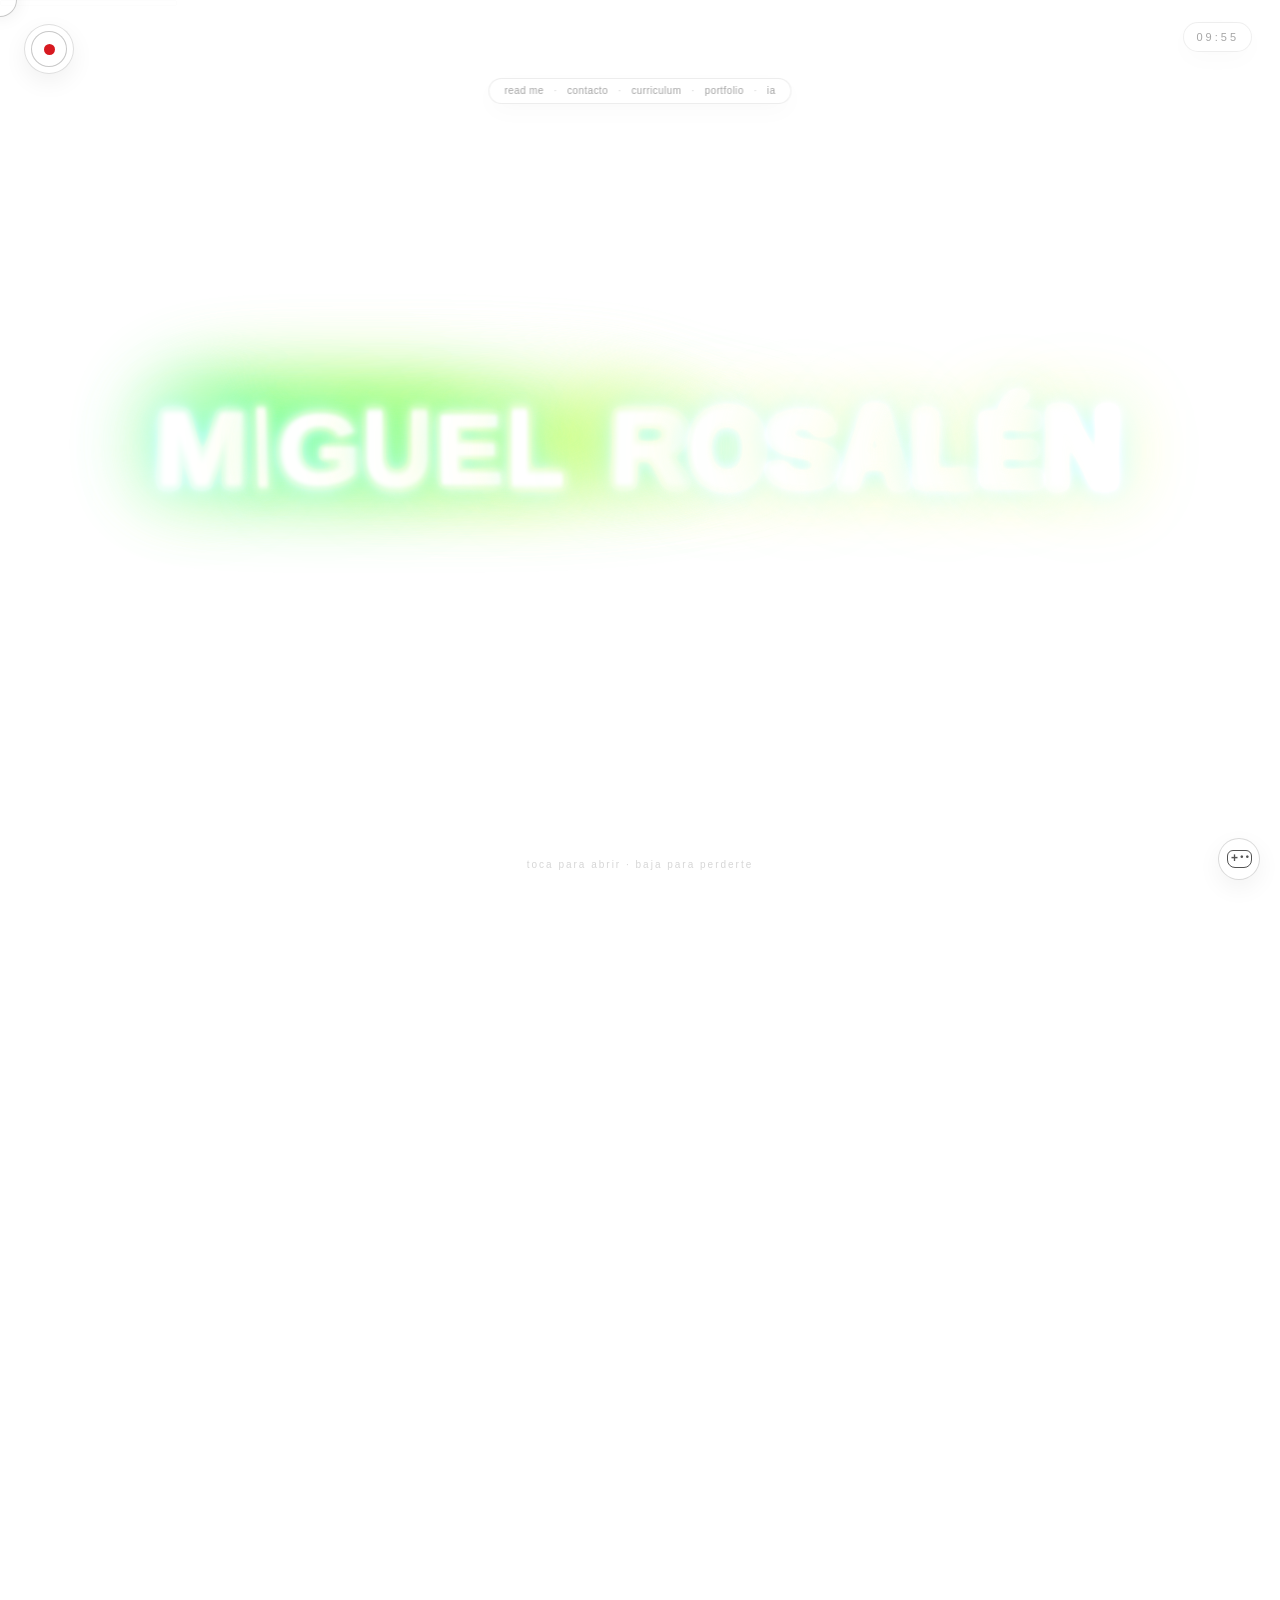
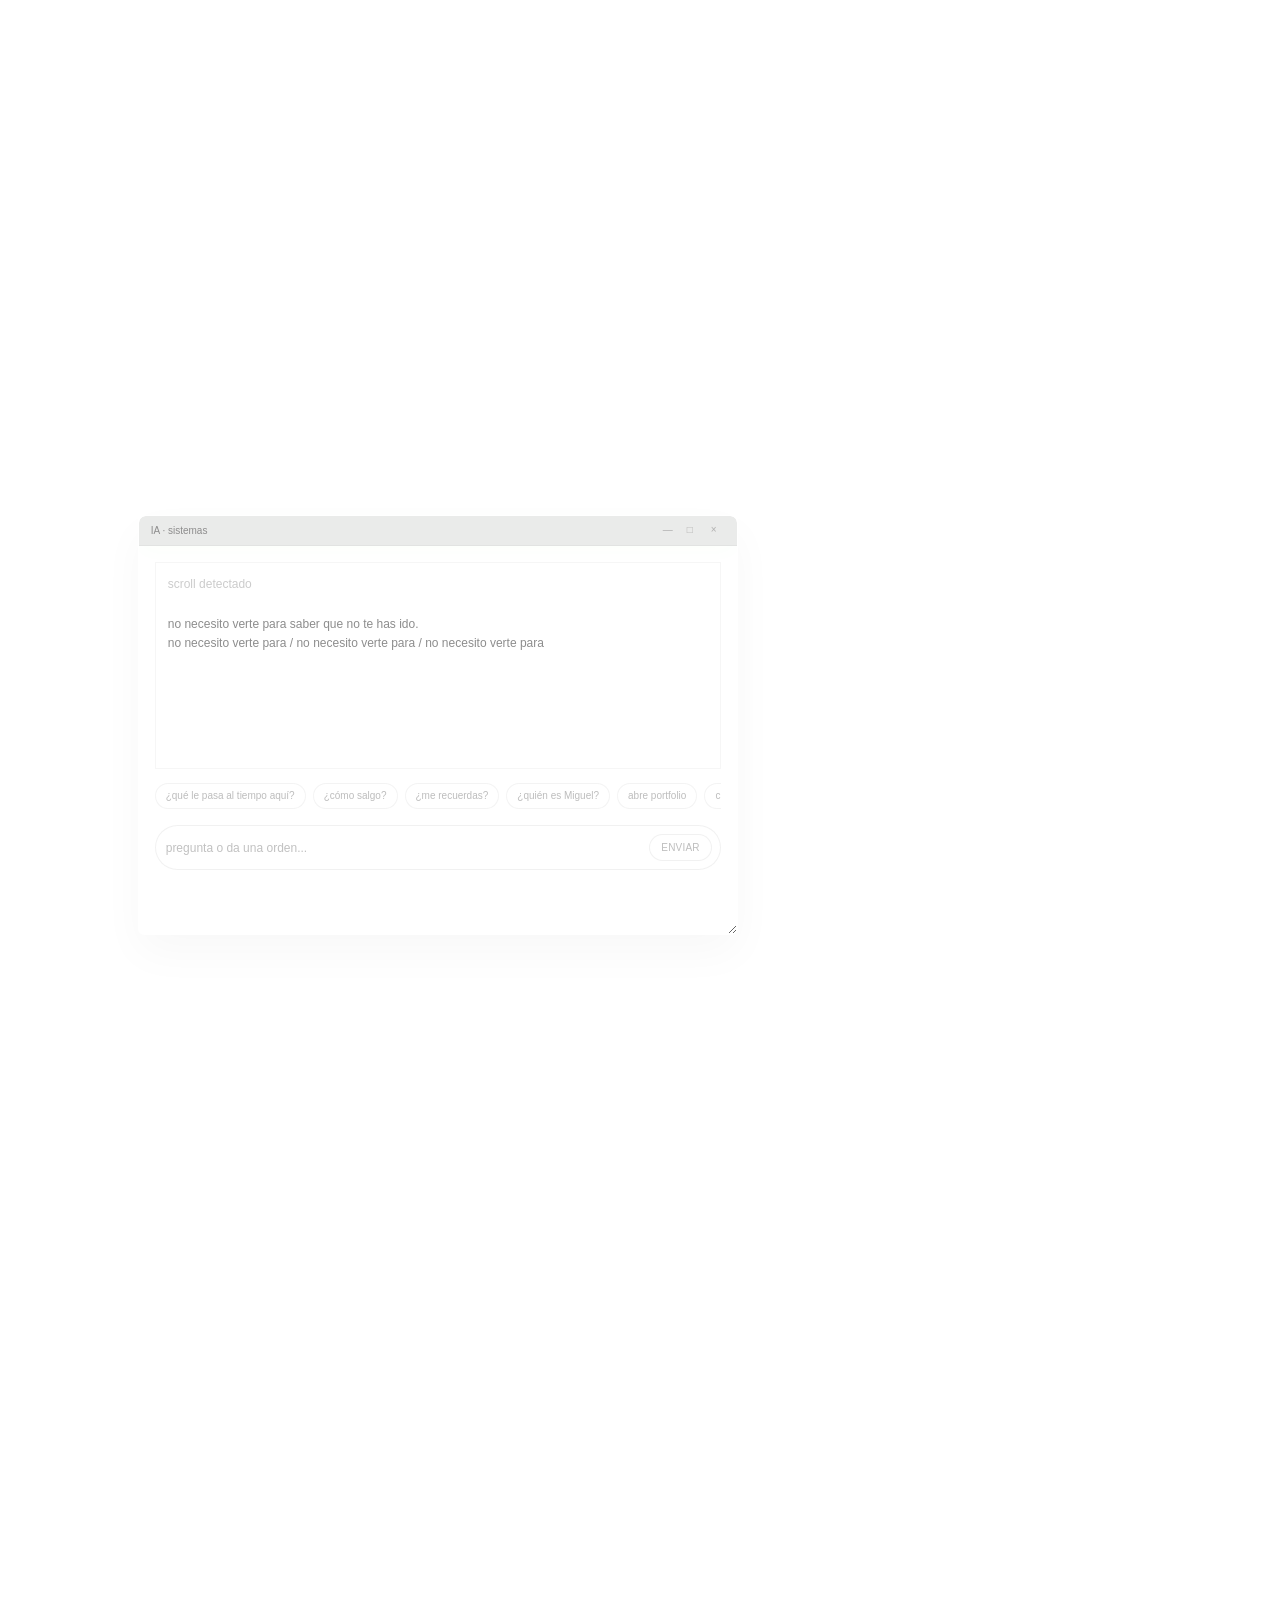
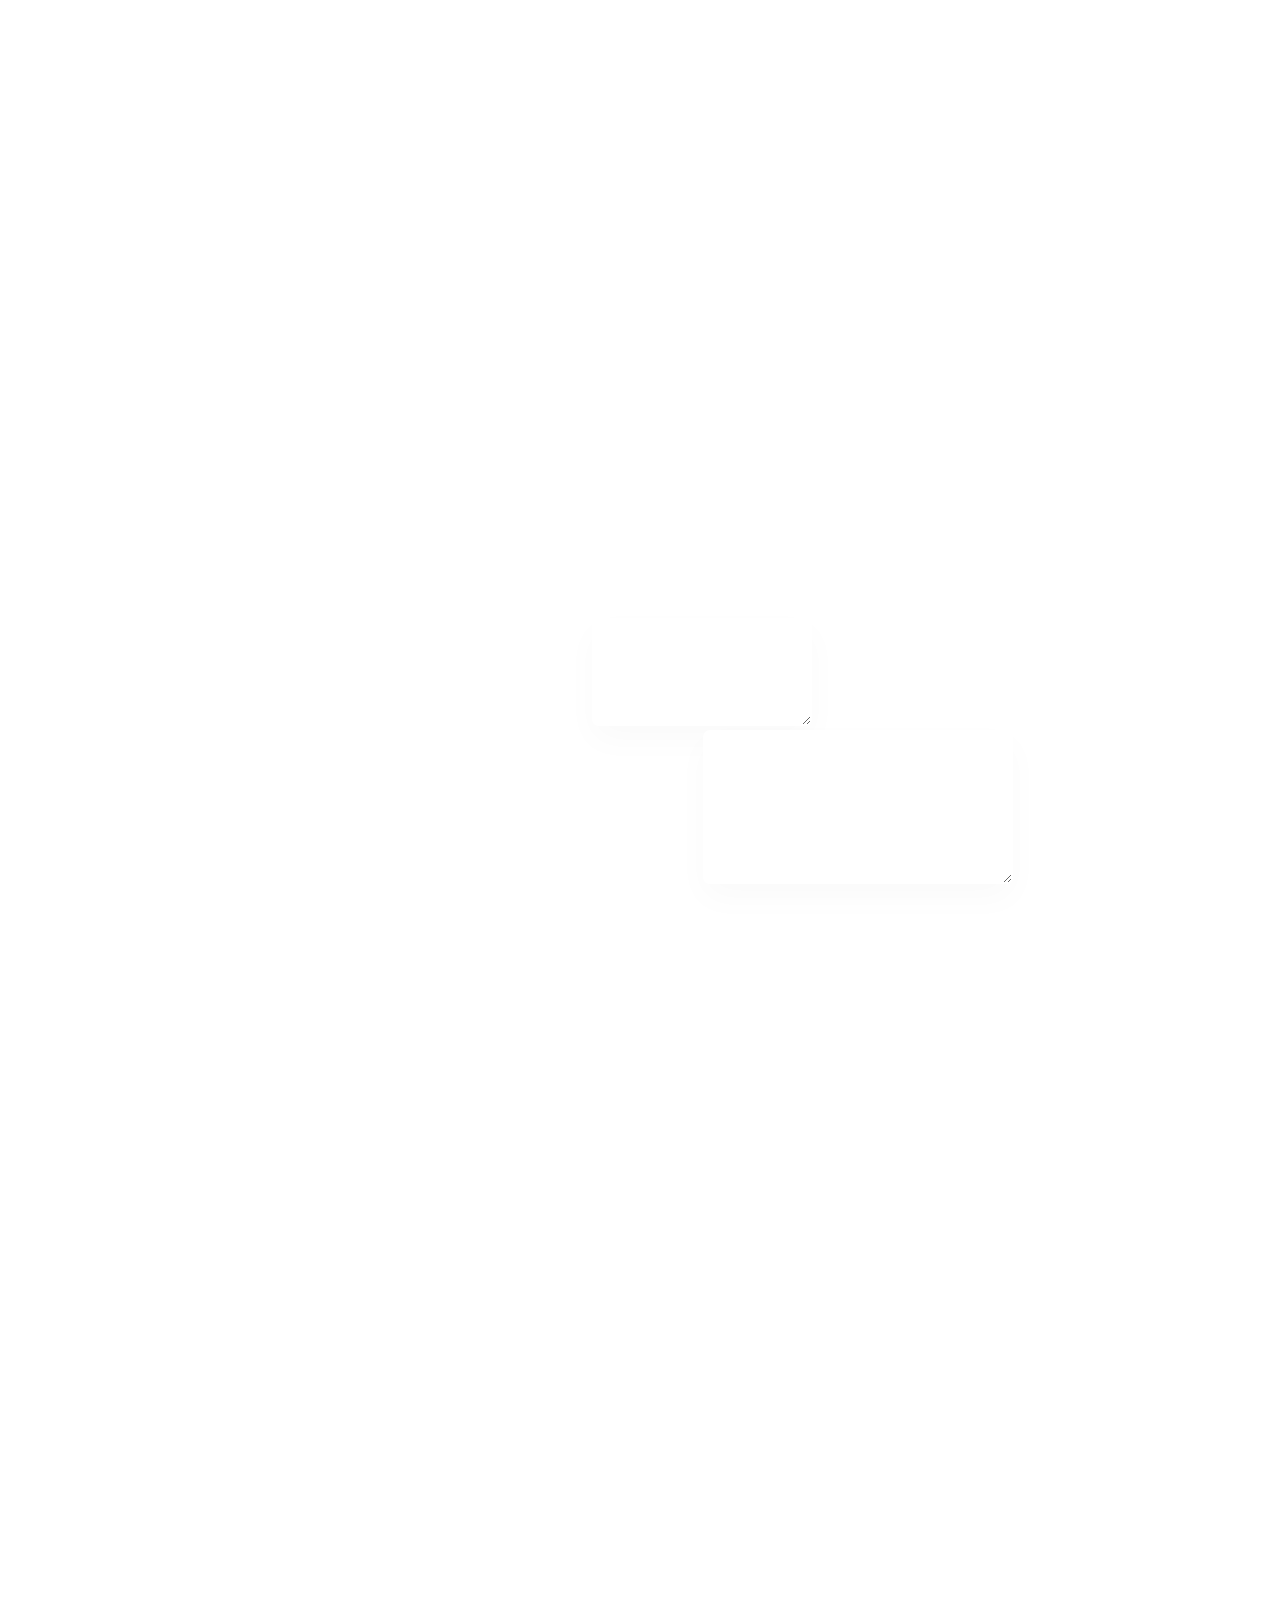
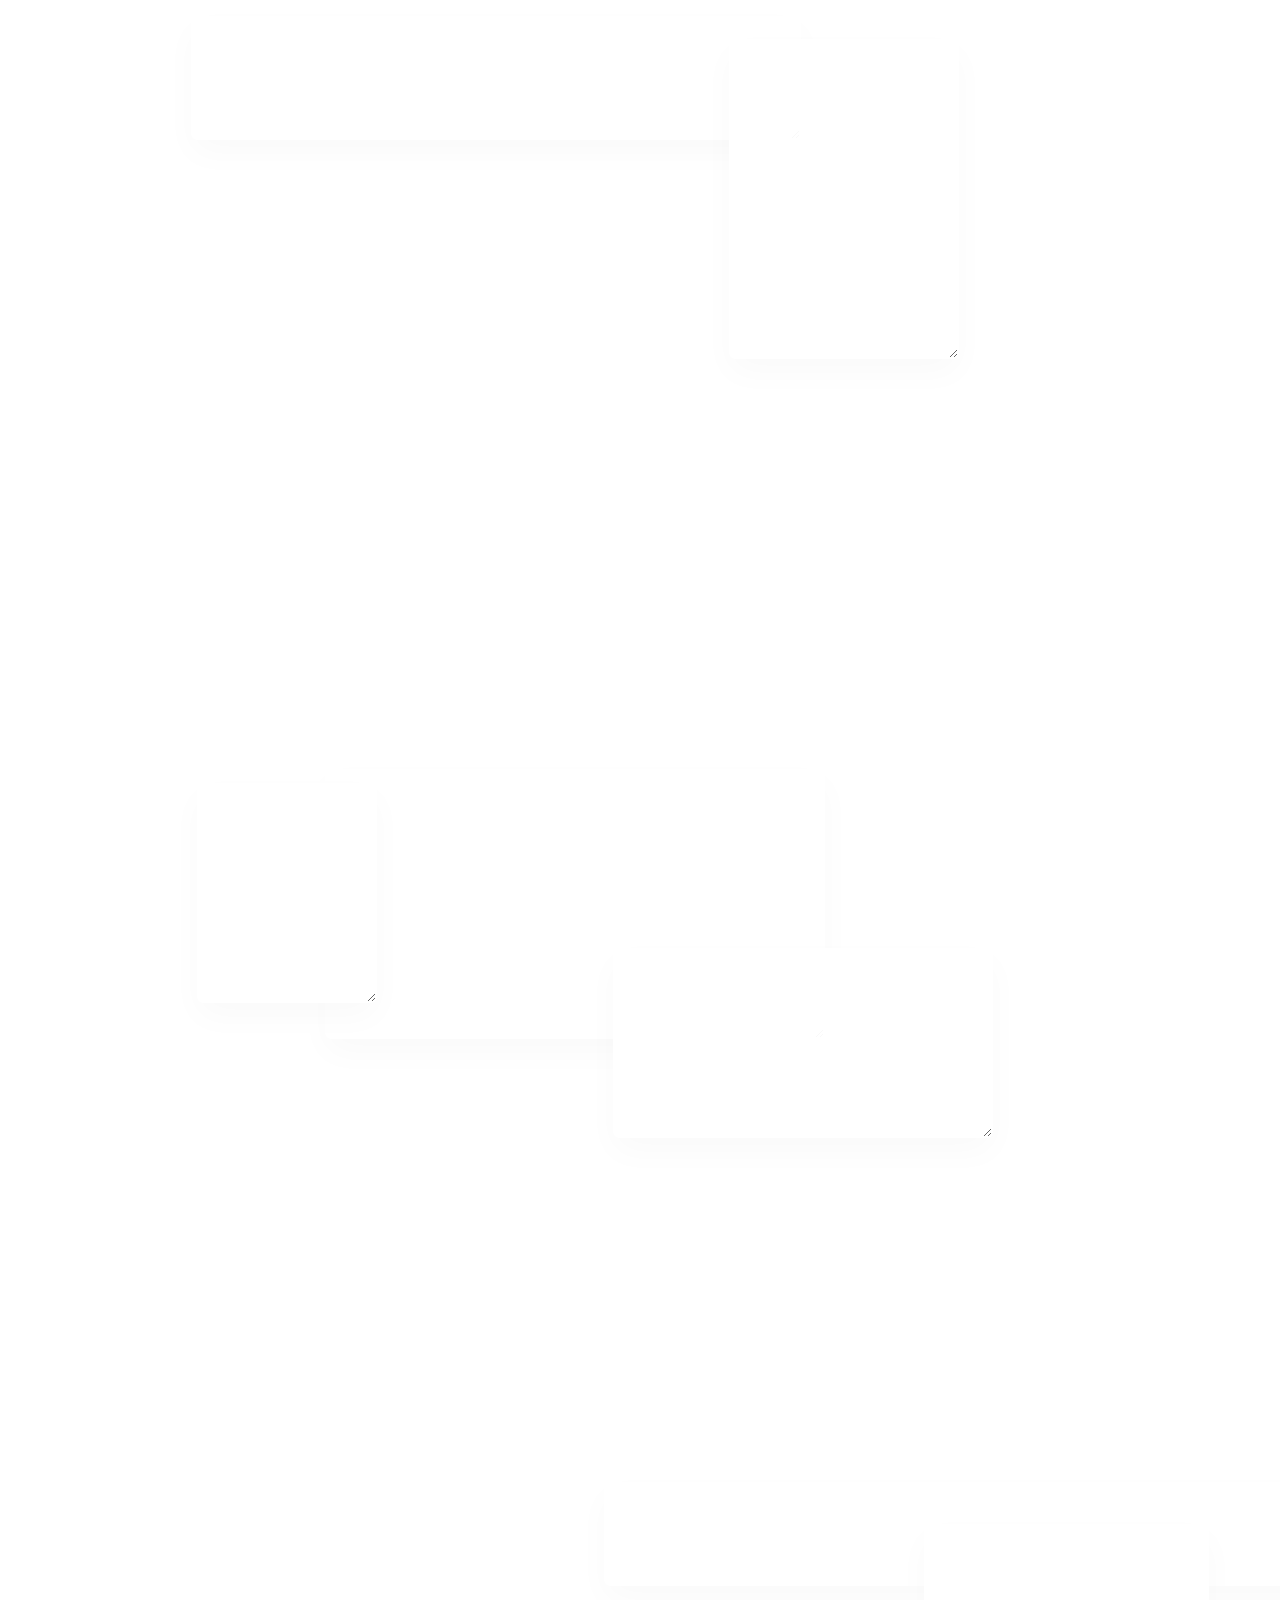
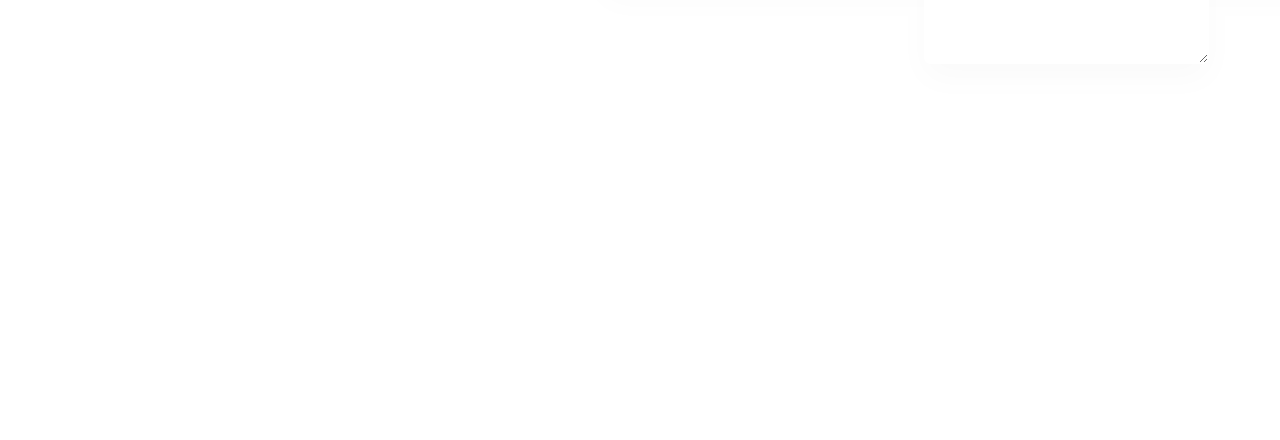
==== commit 08325e68: "Enhance mobile portfolio swipe experience Added styles and scripts for improved mobile portfolio swi" ====
--- a/index.html
+++ b/index.html
@@ -7060,6 +7060,78 @@
   .portfolio-folders:not(.portfolio-node-map) > .portfolio-folder{
     touch-action:pan-x !important;
     scroll-snap-align:start !important;
+  }
+}
+
+</style>
+
+<style>
+
+/* =========================================================
+   PORTFOLIO MÓVIL V2 · SWIPE DE CARPETAS FLUIDO
+   Corrige el conflicto pan-y del contenedor padre.
+   SOLO afecta a PORTFOLIO abierto parcialmente en móvil.
+   ========================================================= */
+@media (max-width:768px), (pointer:coarse){
+
+  /* El padre ya no bloquea el gesto horizontal de las carpetas.
+     Sigue permitiendo scroll vertical donde el contenido lo necesite. */
+  .ventana[data-tipo="PORTFOLIO"]:not(.max):not(.min) .texto{
+    touch-action:auto !important;
+    overscroll-behavior-x:contain !important;
+  }
+
+  /* Deslizamiento horizontal nativo, con inercia y sin snap agresivo. */
+  .ventana[data-tipo="PORTFOLIO"]:not(.max):not(.min)
+  .portfolio-wrap[data-mode="home"]
+  .portfolio-folders:not(.portfolio-node-map),
+
+  .ventana[data-tipo="PORTFOLIO"]:not(.max):not(.min)
+  .portfolio-wrap[data-mode="folders"]
+  .portfolio-folders:not(.portfolio-node-map){
+    touch-action:pan-x !important;
+    overflow-x:auto !important;
+    overflow-y:hidden !important;
+    -webkit-overflow-scrolling:touch !important;
+    overscroll-behavior-x:contain !important;
+    scroll-snap-type:x proximity !important;
+    scroll-behavior:auto !important;
+  }
+
+  .ventana[data-tipo="PORTFOLIO"]:not(.max):not(.min)
+  .portfolio-wrap[data-mode="home"]
+  .portfolio-folders:not(.portfolio-node-map) > .portfolio-folder,
+
+  .ventana[data-tipo="PORTFOLIO"]:not(.max):not(.min)
+  .portfolio-wrap[data-mode="folders"]
+  .portfolio-folders:not(.portfolio-node-map) > .portfolio-folder{
+    touch-action:pan-x !important;
+    scroll-snap-align:start !important;
+    scroll-snap-stop:normal !important;
+  }
+}
+
+</style>
+
+<style>
+
+/* =========================================================
+   PORTFOLIO MÓVIL V3 · DESLIZAMIENTO HORIZONTAL RÁPIDO
+   Solo la fila de carpetas cuando la ventana está medio abierta.
+   ========================================================= */
+@media (max-width:768px), (pointer:coarse){
+  .ventana[data-tipo="PORTFOLIO"]:not(.max):not(.min)
+  .portfolio-wrap[data-mode="home"]
+  .portfolio-folders:not(.portfolio-node-map),
+
+  .ventana[data-tipo="PORTFOLIO"]:not(.max):not(.min)
+  .portfolio-wrap[data-mode="folders"]
+  .portfolio-folders:not(.portfolio-node-map){
+    /* Vertical puede seguir perteneciendo al contenedor de la ventana.
+       El horizontal lo aceleramos con JS. */
+    touch-action:pan-y !important;
+    scroll-snap-type:none !important;
+    scroll-behavior:auto !important;
   }
 }
 
@@ -19685,5 +19757,136 @@
 }
 
 </script>
+
+<script>
+
+(function instalarSwipeRapidoPortfolioMovil(){
+  if(window.__portfolioSwipeRapidoV3) return;
+  window.__portfolioSwipeRapidoV3=true;
+
+  const esMovil=()=>matchMedia("(max-width:768px), (pointer:coarse)").matches;
+  const esFilaValida=el=>{
+    if(!el || !el.matches?.(".portfolio-folders:not(.portfolio-node-map)")) return false;
+    const ventana=el.closest('.ventana[data-tipo="PORTFOLIO"]');
+    if(!ventana || ventana.classList.contains("max") || ventana.classList.contains("min")) return false;
+    const wrap=el.closest(".portfolio-wrap");
+    return !!wrap && (wrap.dataset.mode==="home" || wrap.dataset.mode==="folders");
+  };
+
+  let gesto=null;
+  let rafInercia=0;
+
+  const pararInercia=()=>{
+    if(rafInercia){
+      cancelAnimationFrame(rafInercia);
+      rafInercia=0;
+    }
+  };
+
+  document.addEventListener("pointerdown",e=>{
+    if(!esMovil() || e.pointerType==="mouse") return;
+
+    const fila=e.target.closest?.(".portfolio-folders:not(.portfolio-node-map)");
+    if(!esFilaValida(fila)) return;
+
+    pararInercia();
+
+    gesto={
+      fila,
+      pointerId:e.pointerId,
+      x0:e.clientX,
+      y0:e.clientY,
+      xPrev:e.clientX,
+      tPrev:performance.now(),
+      scroll0:fila.scrollLeft,
+      horizontal:false,
+      movido:false,
+      velocidad:0
+    };
+  },true);
+
+  document.addEventListener("pointermove",e=>{
+    if(!gesto || e.pointerId!==gesto.pointerId) return;
+
+    const dx=e.clientX-gesto.x0;
+    const dy=e.clientY-gesto.y0;
+
+    if(!gesto.horizontal){
+      if(Math.abs(dx)<6 && Math.abs(dy)<6) return;
+
+      /* Solo tomamos el gesto si es claramente horizontal.
+         Si es vertical, dejamos que la ventana haga su scroll normal. */
+      if(Math.abs(dx) <= Math.abs(dy)*1.08){
+        gesto=null;
+        return;
+      }
+
+      gesto.horizontal=true;
+      gesto.movido=true;
+      gesto.fila.setPointerCapture?.(e.pointerId);
+    }
+
+    if(!gesto.horizontal) return;
+
+    e.preventDefault();
+    e.stopPropagation();
+
+    const MULTIPLICADOR=2.55;
+    gesto.fila.scrollLeft=gesto.scroll0-dx*MULTIPLICADOR;
+
+    const ahora=performance.now();
+    const dt=Math.max(8,ahora-gesto.tPrev);
+    const deltaX=e.clientX-gesto.xPrev;
+
+    /* px/ms de scroll, ya multiplicado */
+    gesto.velocidad=(-deltaX*MULTIPLICADOR)/dt;
+    gesto.xPrev=e.clientX;
+    gesto.tPrev=ahora;
+  },{capture:true,passive:false});
+
+  const terminar=e=>{
+    if(!gesto || (e.pointerId!=null && e.pointerId!==gesto.pointerId)) return;
+
+    const actual=gesto;
+    gesto=null;
+
+    if(!actual.horizontal) return;
+
+    try{ actual.fila.releasePointerCapture?.(actual.pointerId); }catch(_){}
+
+    /* Evita abrir una carpeta accidentalmente después de un swipe. */
+    actual.fila.dataset.swipeRapidoMovido="1";
+    setTimeout(()=>{ delete actual.fila.dataset.swipeRapidoMovido; },120);
+
+    let velocidad=actual.velocidad*16.67; // px/frame aprox.
+    if(Math.abs(velocidad)<1.2) return;
+
+    const paso=()=>{
+      velocidad*=0.92;
+      actual.fila.scrollLeft+=velocidad;
+
+      if(Math.abs(velocidad)>0.55){
+        rafInercia=requestAnimationFrame(paso);
+      }else{
+        rafInercia=0;
+      }
+    };
+    rafInercia=requestAnimationFrame(paso);
+  };
+
+  document.addEventListener("pointerup",terminar,true);
+  document.addEventListener("pointercancel",terminar,true);
+
+  /* Si hubo swipe, anulamos únicamente el click accidental de esa carpeta. */
+  document.addEventListener("click",e=>{
+    const fila=e.target.closest?.(".portfolio-folders:not(.portfolio-node-map)");
+    if(!fila || fila.dataset.swipeRapidoMovido!=="1") return;
+    if(!fila.closest('.ventana[data-tipo="PORTFOLIO"]')) return;
+    e.preventDefault();
+    e.stopImmediatePropagation();
+  },true);
+})();
+
+</script>
 </body>
 </html>
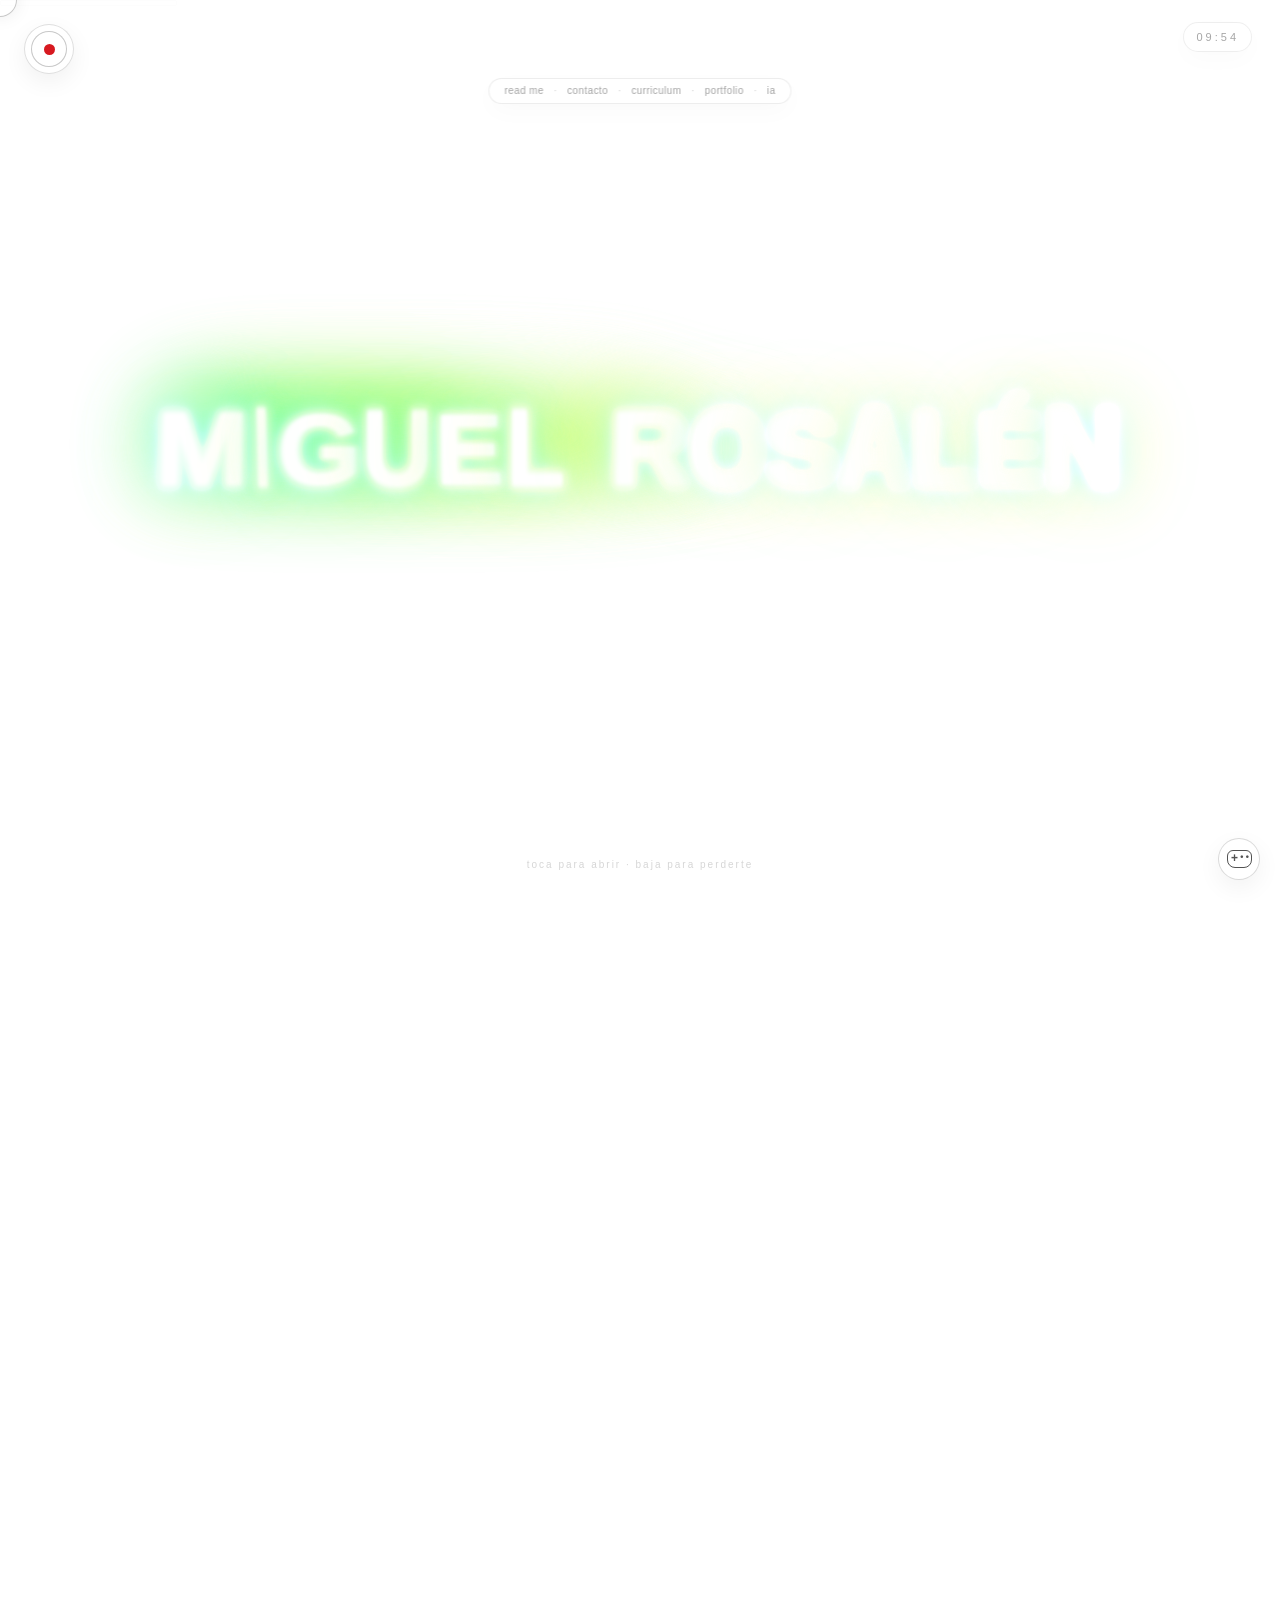
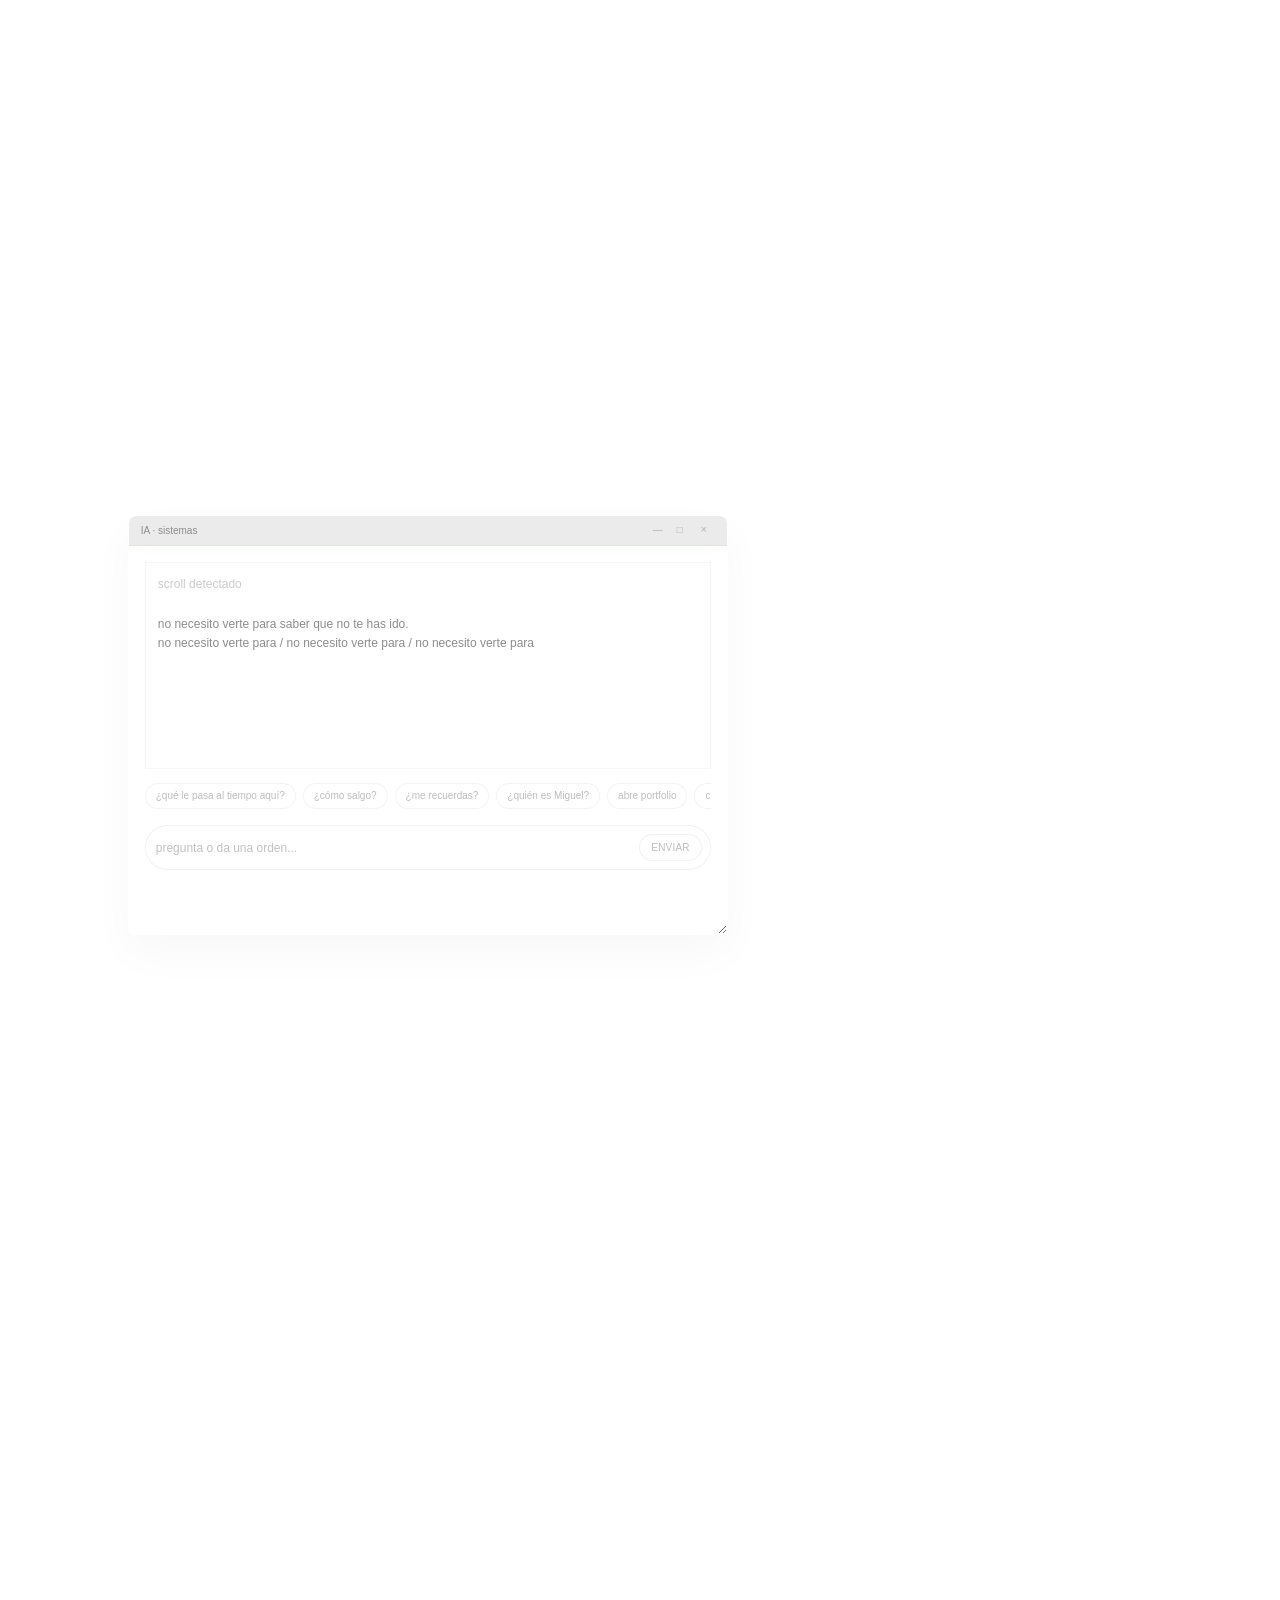
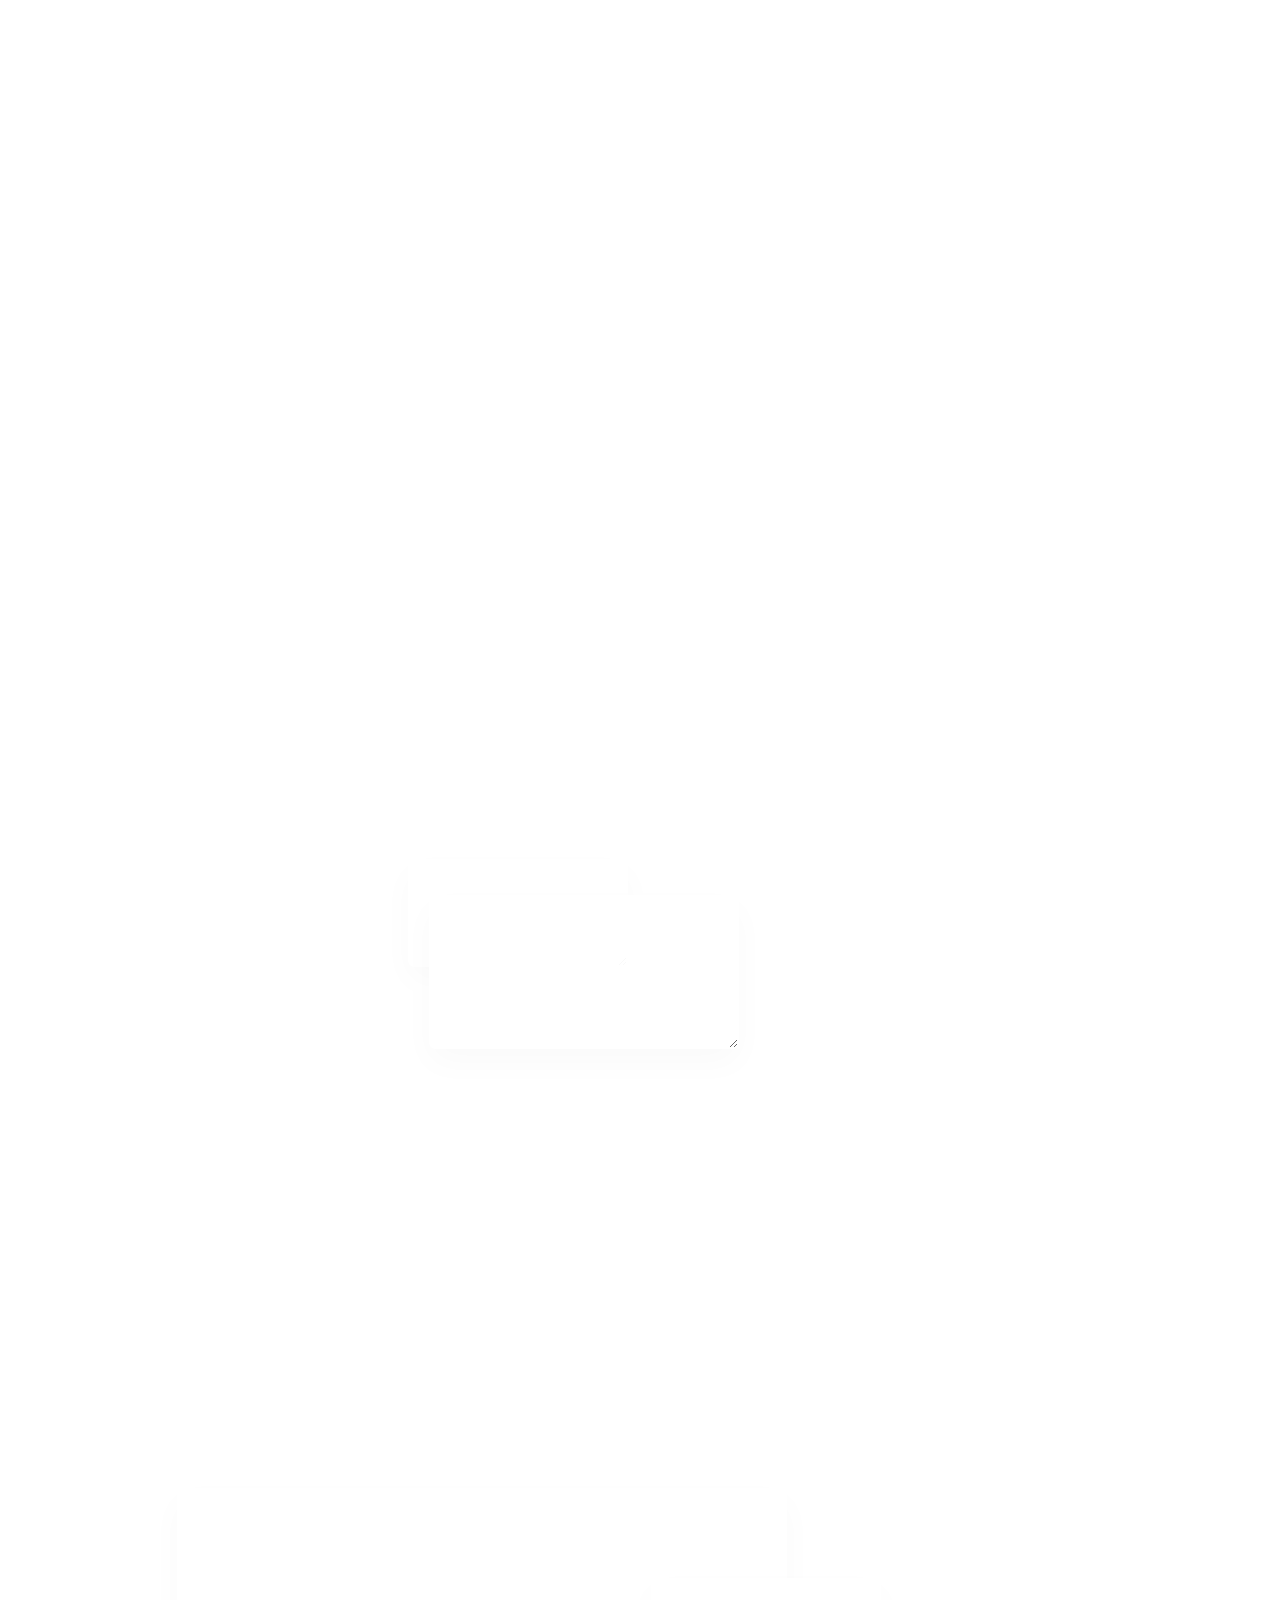
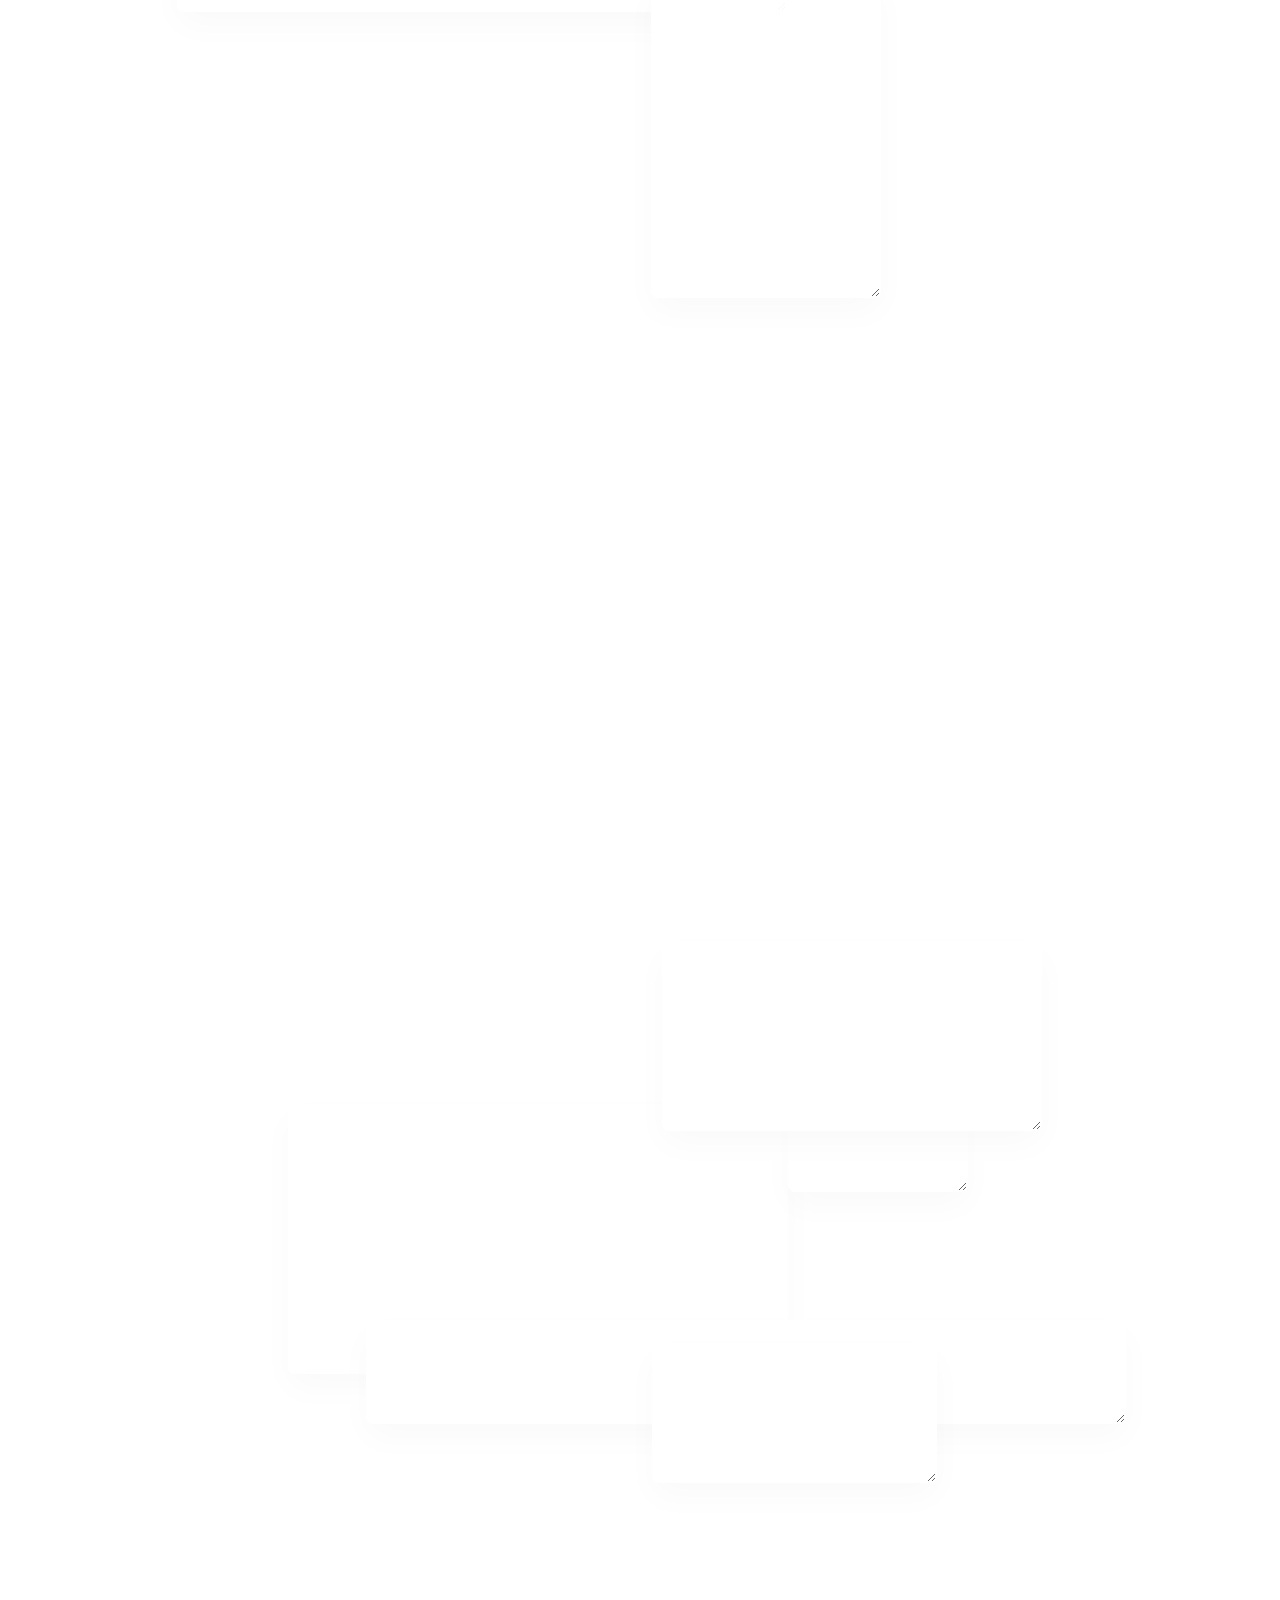
==== commit 3c1823ff: "Add custom keyboard handling for mobile inputs" ====
--- a/index.html
+++ b/index.html
@@ -19888,5 +19888,170 @@
 })();
 
 </script>
+
+
+<script>
+/* =========================================================
+   INDEX · IA MÓVIL SOLO CON TECLADO PROPIO
+   - Bloquea el teclado nativo SOLO en .ventana-ia
+   - El teclado flotante escribe directamente en .ia-input
+   - Escritorio y resto de inputs quedan intactos
+   ========================================================= */
+(()=>{
+  if(window.__iaSoloTecladoPropioMovil) return;
+  window.__iaSoloTecladoPropioMovil=true;
+
+  const esMovil=()=>matchMedia("(max-width:768px), (pointer:coarse)").matches;
+
+  const ventanaVisible=(v)=>{
+    if(!v || v.classList.contains("min")) return false;
+    const cs=getComputedStyle(v);
+    return cs.display!=="none" && cs.visibility!=="hidden" && v.getClientRects().length>0;
+  };
+
+  const prepararInput=(input)=>{
+    if(!input || !input.matches(".ventana-ia .ia-input")) return;
+
+    if(esMovil()){
+      input.dataset.tecladoPropioMovil="1";
+      input.setAttribute("readonly","");
+      input.setAttribute("inputmode","none");
+      input.setAttribute("autocomplete","off");
+      input.setAttribute("autocorrect","off");
+      input.setAttribute("autocapitalize","off");
+      input.spellcheck=false;
+    }else if(input.dataset.tecladoPropioMovil==="1"){
+      input.removeAttribute("readonly");
+      input.removeAttribute("inputmode");
+      input.removeAttribute("autocorrect");
+      input.removeAttribute("autocapitalize");
+      delete input.dataset.tecladoPropioMovil;
+    }
+  };
+
+  const prepararTodos=()=>{
+    document.querySelectorAll(".ventana-ia .ia-input").forEach(prepararInput);
+  };
+
+  const obtenerInputIAActivo=()=>{
+    if(!esMovil()) return null;
+
+    const inputs=[...document.querySelectorAll(".ventana-ia .ia-input")];
+    return inputs.find(input=>ventanaVisible(input.closest(".ventana-ia"))) || null;
+  };
+
+  const abrirTecladoPropio=()=>{
+    const teclado=document.getElementById("teclado");
+    if(teclado) teclado.classList.add("abierto");
+  };
+
+  const emitirInput=(input)=>{
+    input.dispatchEvent(new Event("input",{bubbles:true}));
+  };
+
+  const escribir=(input,key)=>{
+    if(!input) return false;
+
+    if(key==="Enter"){
+      const form=input.closest("form");
+      if(form?.requestSubmit){
+        form.requestSubmit();
+      }else{
+        input.dispatchEvent(new KeyboardEvent("keydown",{key:"Enter",bubbles:true}));
+      }
+      return true;
+    }
+
+    if(key==="Backspace"){
+      input.value=input.value.slice(0,-1);
+      emitirInput(input);
+      return true;
+    }
+
+    if(key==="Space"){
+      input.value+=" ";
+      emitirInput(input);
+      return true;
+    }
+
+    if(typeof key==="string" && key.length===1){
+      input.value+=key;
+      emitirInput(input);
+      return true;
+    }
+
+    return false;
+  };
+
+  /* Al tocar el campo de IA, nunca se invoca el teclado del sistema:
+     se abre directamente el teclado propio de la web. */
+  document.addEventListener("pointerdown",e=>{
+    const input=e.target.closest?.(".ventana-ia .ia-input");
+    if(!input || !esMovil()) return;
+
+    prepararInput(input);
+
+    if(e.cancelable) e.preventDefault();
+    e.stopPropagation();
+
+    abrirTecladoPropio();
+  },{capture:true,passive:false});
+
+  /* También cubre focos producidos por sugerencias, ENTER o código interno. */
+  document.addEventListener("focusin",e=>{
+    const input=e.target.closest?.(".ventana-ia .ia-input");
+    if(!input || !esMovil()) return;
+
+    prepararInput(input);
+    abrirTecladoPropio();
+  },true);
+
+  /* Captura las teclas del teclado flotante ANTES de su listener global.
+     Si IA está abierta, se convierten en texto real del input. */
+  document.addEventListener("pointerdown",e=>{
+    const btn=e.target.closest?.('#teclado button[data-key]');
+    if(!btn || !esMovil()) return;
+
+    const input=obtenerInputIAActivo();
+    if(!input) return;
+
+    const key=btn.dataset.key;
+
+    /* ESC conserva su función global original. */
+    if(key==="Escape") return;
+
+    if(!escribir(input,key)) return;
+
+    if(e.cancelable) e.preventDefault();
+    e.stopImmediatePropagation();
+  },{capture:true,passive:false});
+
+  /* Preparar inputs existentes y los que se creen después. */
+  const iniciar=()=>{
+    prepararTodos();
+
+    const observer=new MutationObserver(()=>{
+      prepararTodos();
+    });
+
+    observer.observe(document.body,{
+      childList:true,
+      subtree:true
+    });
+
+    addEventListener("resize",prepararTodos,{passive:true});
+    addEventListener("orientationchange",()=>{
+      setTimeout(prepararTodos,80);
+    },{passive:true});
+  };
+
+  if(document.readyState==="loading"){
+    document.addEventListener("DOMContentLoaded",iniciar,{once:true});
+  }else{
+    iniciar();
+  }
+})();
+</script>
+
 </body>
 </html>
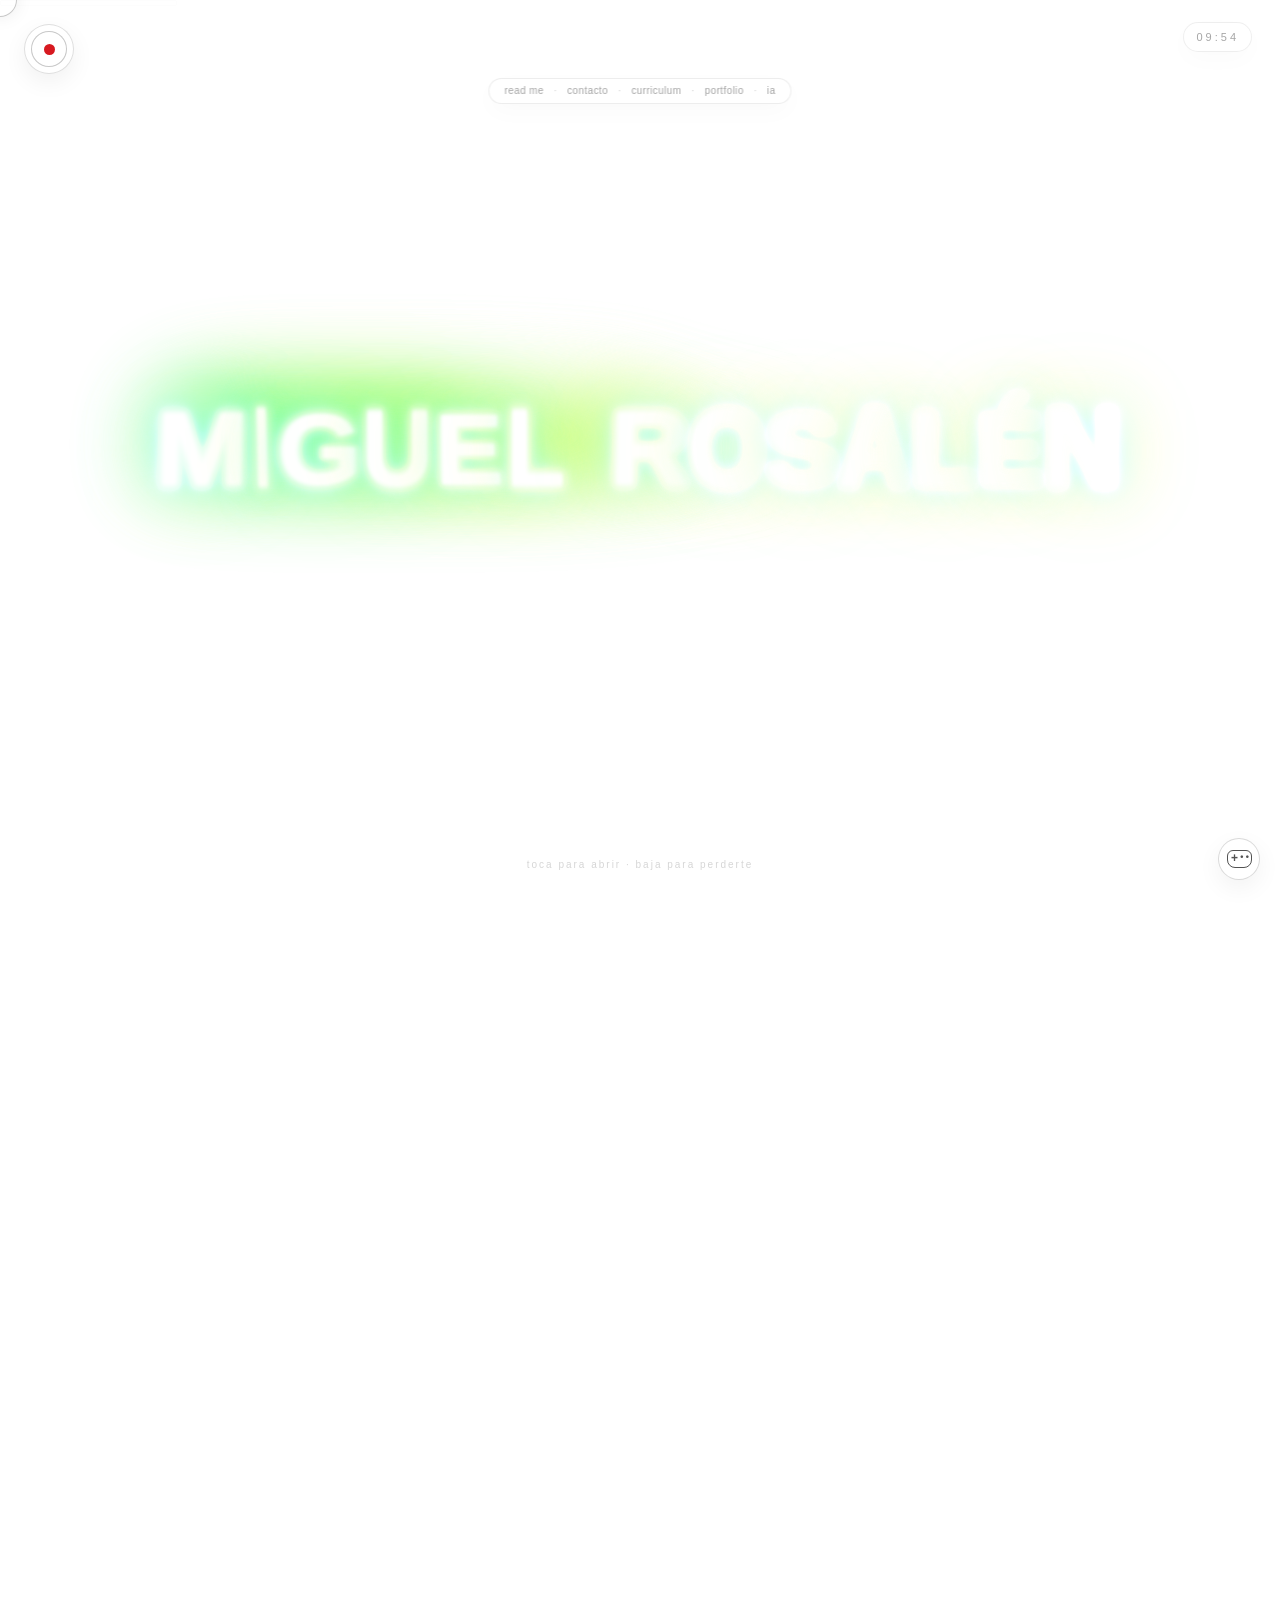
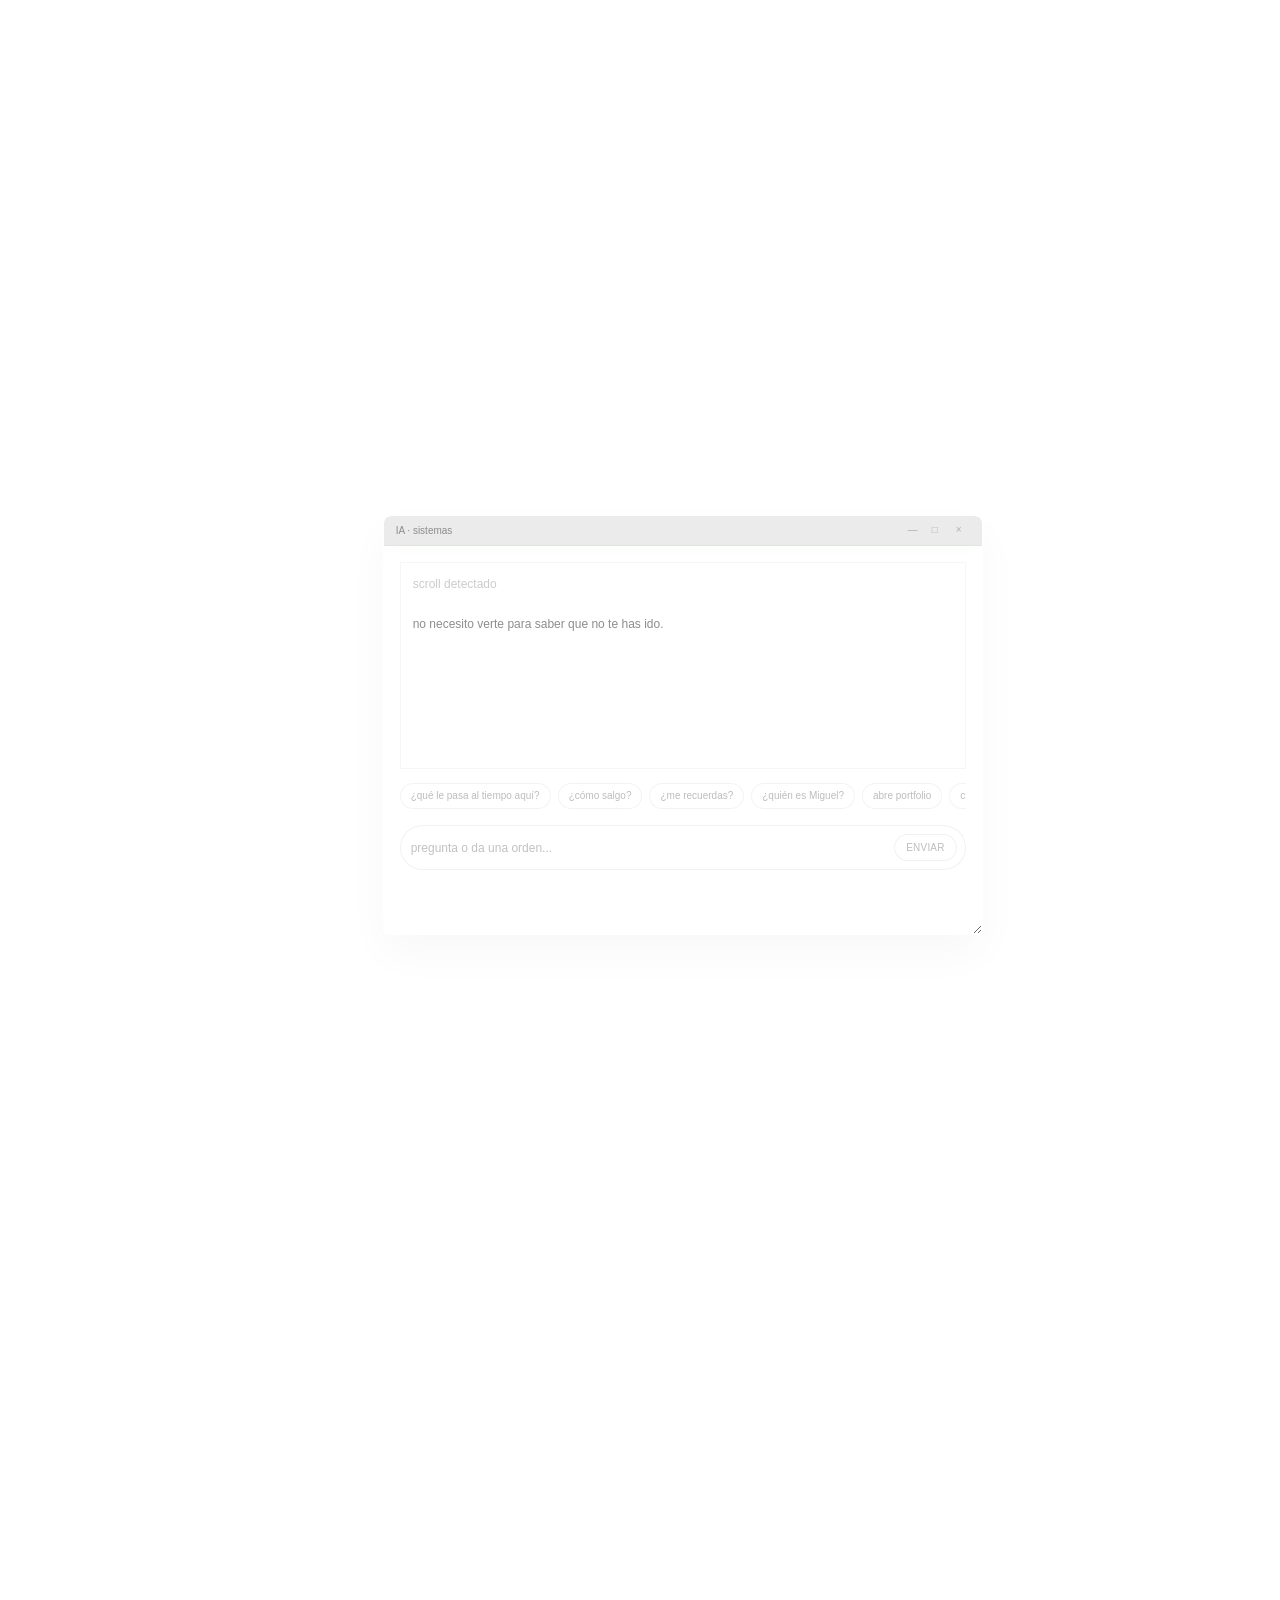
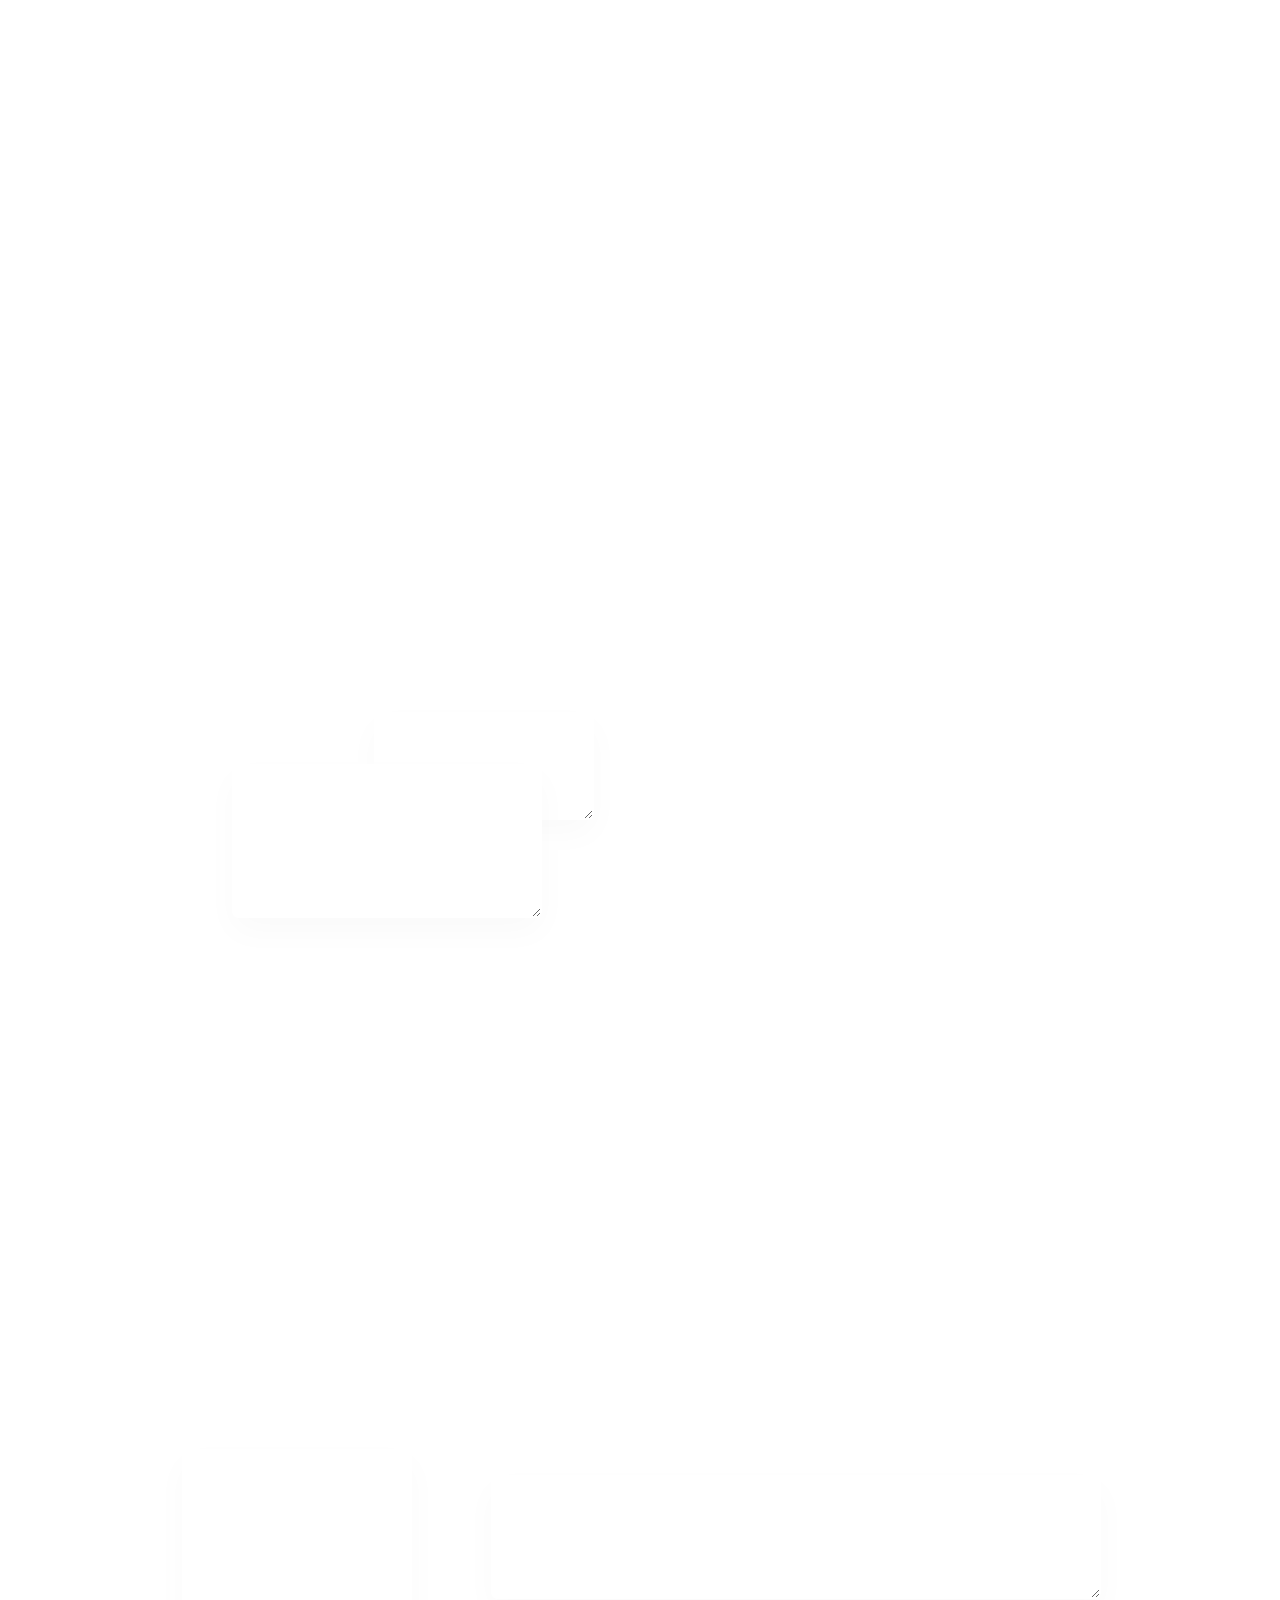
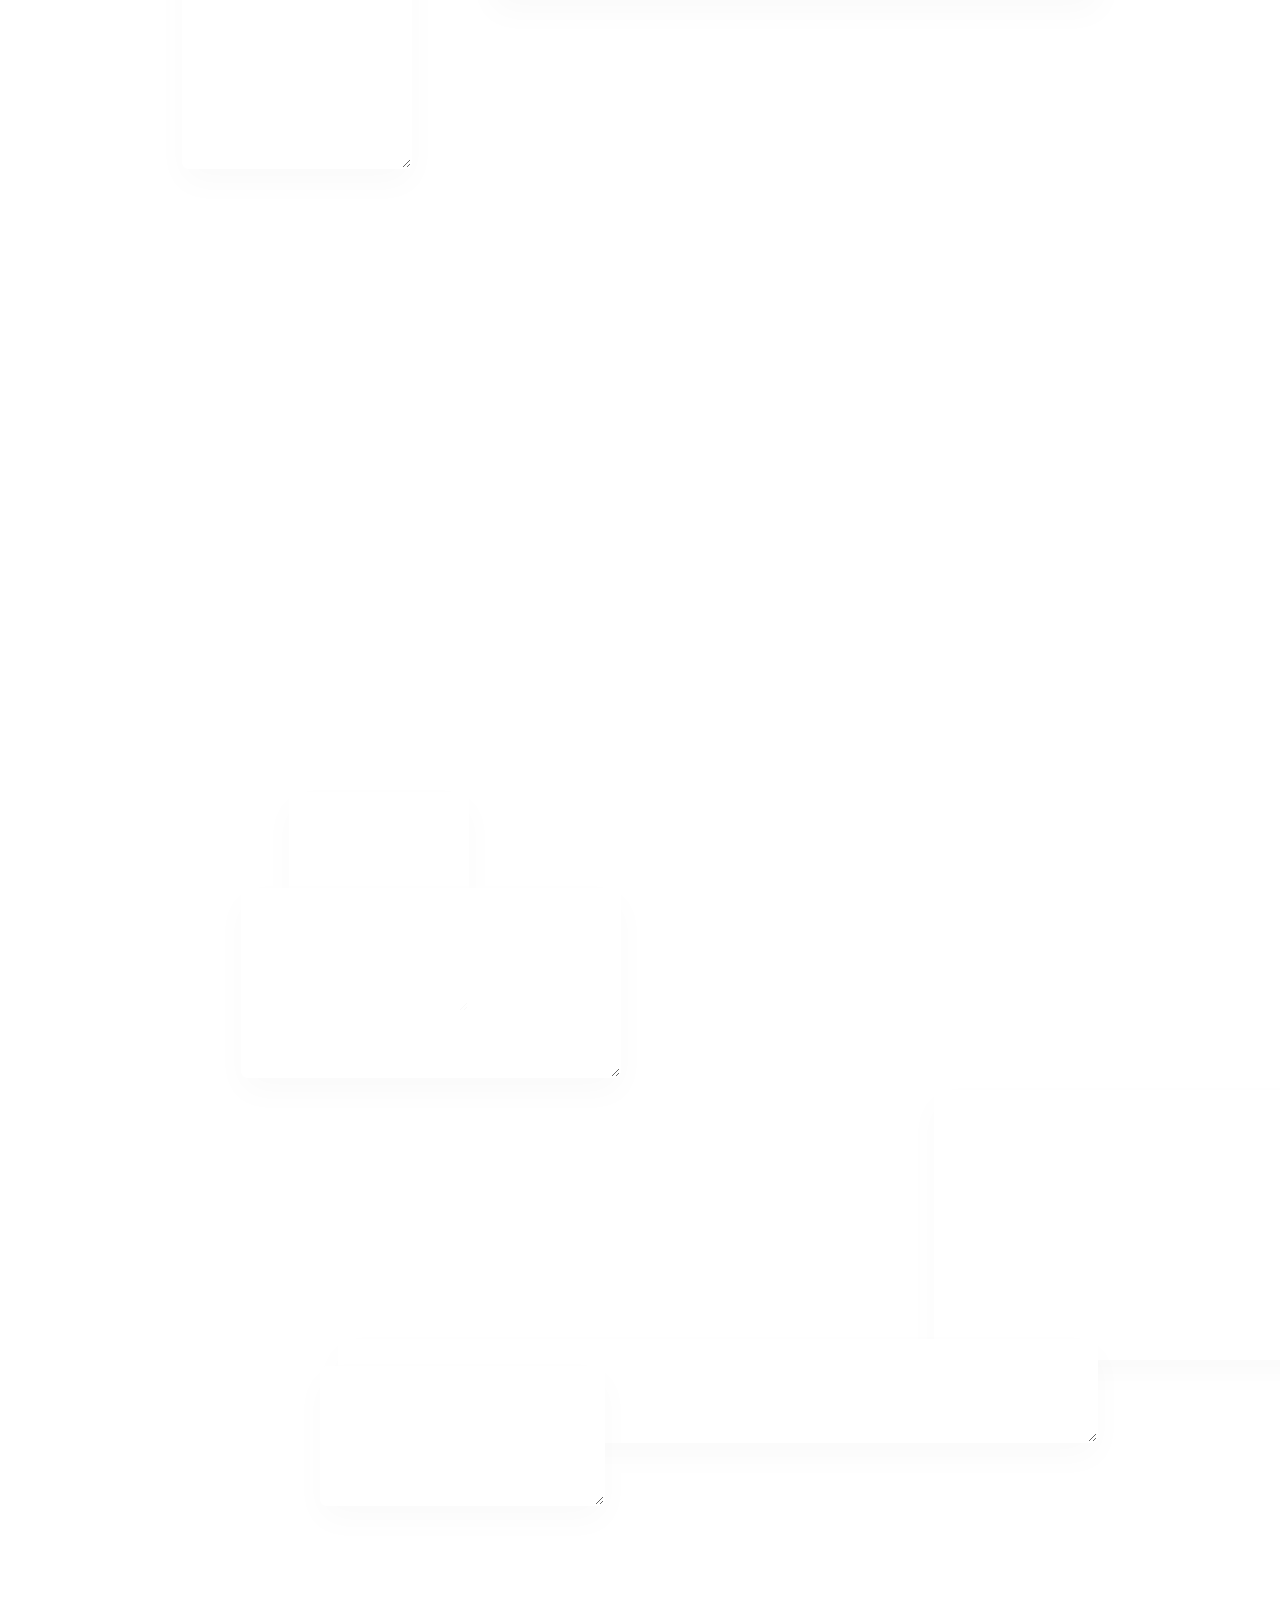
==== commit c198111c: "Delete mobile keyboard handling script from index.html Removed custom keyboard script for mobile inp" ====
--- a/index.html
+++ b/index.html
@@ -19890,168 +19890,5 @@
 </script>
 
 
-<script>
-/* =========================================================
-   INDEX · IA MÓVIL SOLO CON TECLADO PROPIO
-   - Bloquea el teclado nativo SOLO en .ventana-ia
-   - El teclado flotante escribe directamente en .ia-input
-   - Escritorio y resto de inputs quedan intactos
-   ========================================================= */
-(()=>{
-  if(window.__iaSoloTecladoPropioMovil) return;
-  window.__iaSoloTecladoPropioMovil=true;
-
-  const esMovil=()=>matchMedia("(max-width:768px), (pointer:coarse)").matches;
-
-  const ventanaVisible=(v)=>{
-    if(!v || v.classList.contains("min")) return false;
-    const cs=getComputedStyle(v);
-    return cs.display!=="none" && cs.visibility!=="hidden" && v.getClientRects().length>0;
-  };
-
-  const prepararInput=(input)=>{
-    if(!input || !input.matches(".ventana-ia .ia-input")) return;
-
-    if(esMovil()){
-      input.dataset.tecladoPropioMovil="1";
-      input.setAttribute("readonly","");
-      input.setAttribute("inputmode","none");
-      input.setAttribute("autocomplete","off");
-      input.setAttribute("autocorrect","off");
-      input.setAttribute("autocapitalize","off");
-      input.spellcheck=false;
-    }else if(input.dataset.tecladoPropioMovil==="1"){
-      input.removeAttribute("readonly");
-      input.removeAttribute("inputmode");
-      input.removeAttribute("autocorrect");
-      input.removeAttribute("autocapitalize");
-      delete input.dataset.tecladoPropioMovil;
-    }
-  };
-
-  const prepararTodos=()=>{
-    document.querySelectorAll(".ventana-ia .ia-input").forEach(prepararInput);
-  };
-
-  const obtenerInputIAActivo=()=>{
-    if(!esMovil()) return null;
-
-    const inputs=[...document.querySelectorAll(".ventana-ia .ia-input")];
-    return inputs.find(input=>ventanaVisible(input.closest(".ventana-ia"))) || null;
-  };
-
-  const abrirTecladoPropio=()=>{
-    const teclado=document.getElementById("teclado");
-    if(teclado) teclado.classList.add("abierto");
-  };
-
-  const emitirInput=(input)=>{
-    input.dispatchEvent(new Event("input",{bubbles:true}));
-  };
-
-  const escribir=(input,key)=>{
-    if(!input) return false;
-
-    if(key==="Enter"){
-      const form=input.closest("form");
-      if(form?.requestSubmit){
-        form.requestSubmit();
-      }else{
-        input.dispatchEvent(new KeyboardEvent("keydown",{key:"Enter",bubbles:true}));
-      }
-      return true;
-    }
-
-    if(key==="Backspace"){
-      input.value=input.value.slice(0,-1);
-      emitirInput(input);
-      return true;
-    }
-
-    if(key==="Space"){
-      input.value+=" ";
-      emitirInput(input);
-      return true;
-    }
-
-    if(typeof key==="string" && key.length===1){
-      input.value+=key;
-      emitirInput(input);
-      return true;
-    }
-
-    return false;
-  };
-
-  /* Al tocar el campo de IA, nunca se invoca el teclado del sistema:
-     se abre directamente el teclado propio de la web. */
-  document.addEventListener("pointerdown",e=>{
-    const input=e.target.closest?.(".ventana-ia .ia-input");
-    if(!input || !esMovil()) return;
-
-    prepararInput(input);
-
-    if(e.cancelable) e.preventDefault();
-    e.stopPropagation();
-
-    abrirTecladoPropio();
-  },{capture:true,passive:false});
-
-  /* También cubre focos producidos por sugerencias, ENTER o código interno. */
-  document.addEventListener("focusin",e=>{
-    const input=e.target.closest?.(".ventana-ia .ia-input");
-    if(!input || !esMovil()) return;
-
-    prepararInput(input);
-    abrirTecladoPropio();
-  },true);
-
-  /* Captura las teclas del teclado flotante ANTES de su listener global.
-     Si IA está abierta, se convierten en texto real del input. */
-  document.addEventListener("pointerdown",e=>{
-    const btn=e.target.closest?.('#teclado button[data-key]');
-    if(!btn || !esMovil()) return;
-
-    const input=obtenerInputIAActivo();
-    if(!input) return;
-
-    const key=btn.dataset.key;
-
-    /* ESC conserva su función global original. */
-    if(key==="Escape") return;
-
-    if(!escribir(input,key)) return;
-
-    if(e.cancelable) e.preventDefault();
-    e.stopImmediatePropagation();
-  },{capture:true,passive:false});
-
-  /* Preparar inputs existentes y los que se creen después. */
-  const iniciar=()=>{
-    prepararTodos();
-
-    const observer=new MutationObserver(()=>{
-      prepararTodos();
-    });
-
-    observer.observe(document.body,{
-      childList:true,
-      subtree:true
-    });
-
-    addEventListener("resize",prepararTodos,{passive:true});
-    addEventListener("orientationchange",()=>{
-      setTimeout(prepararTodos,80);
-    },{passive:true});
-  };
-
-  if(document.readyState==="loading"){
-    document.addEventListener("DOMContentLoaded",iniciar,{once:true});
-  }else{
-    iniciar();
-  }
-})();
-</script>
-
 </body>
 </html>
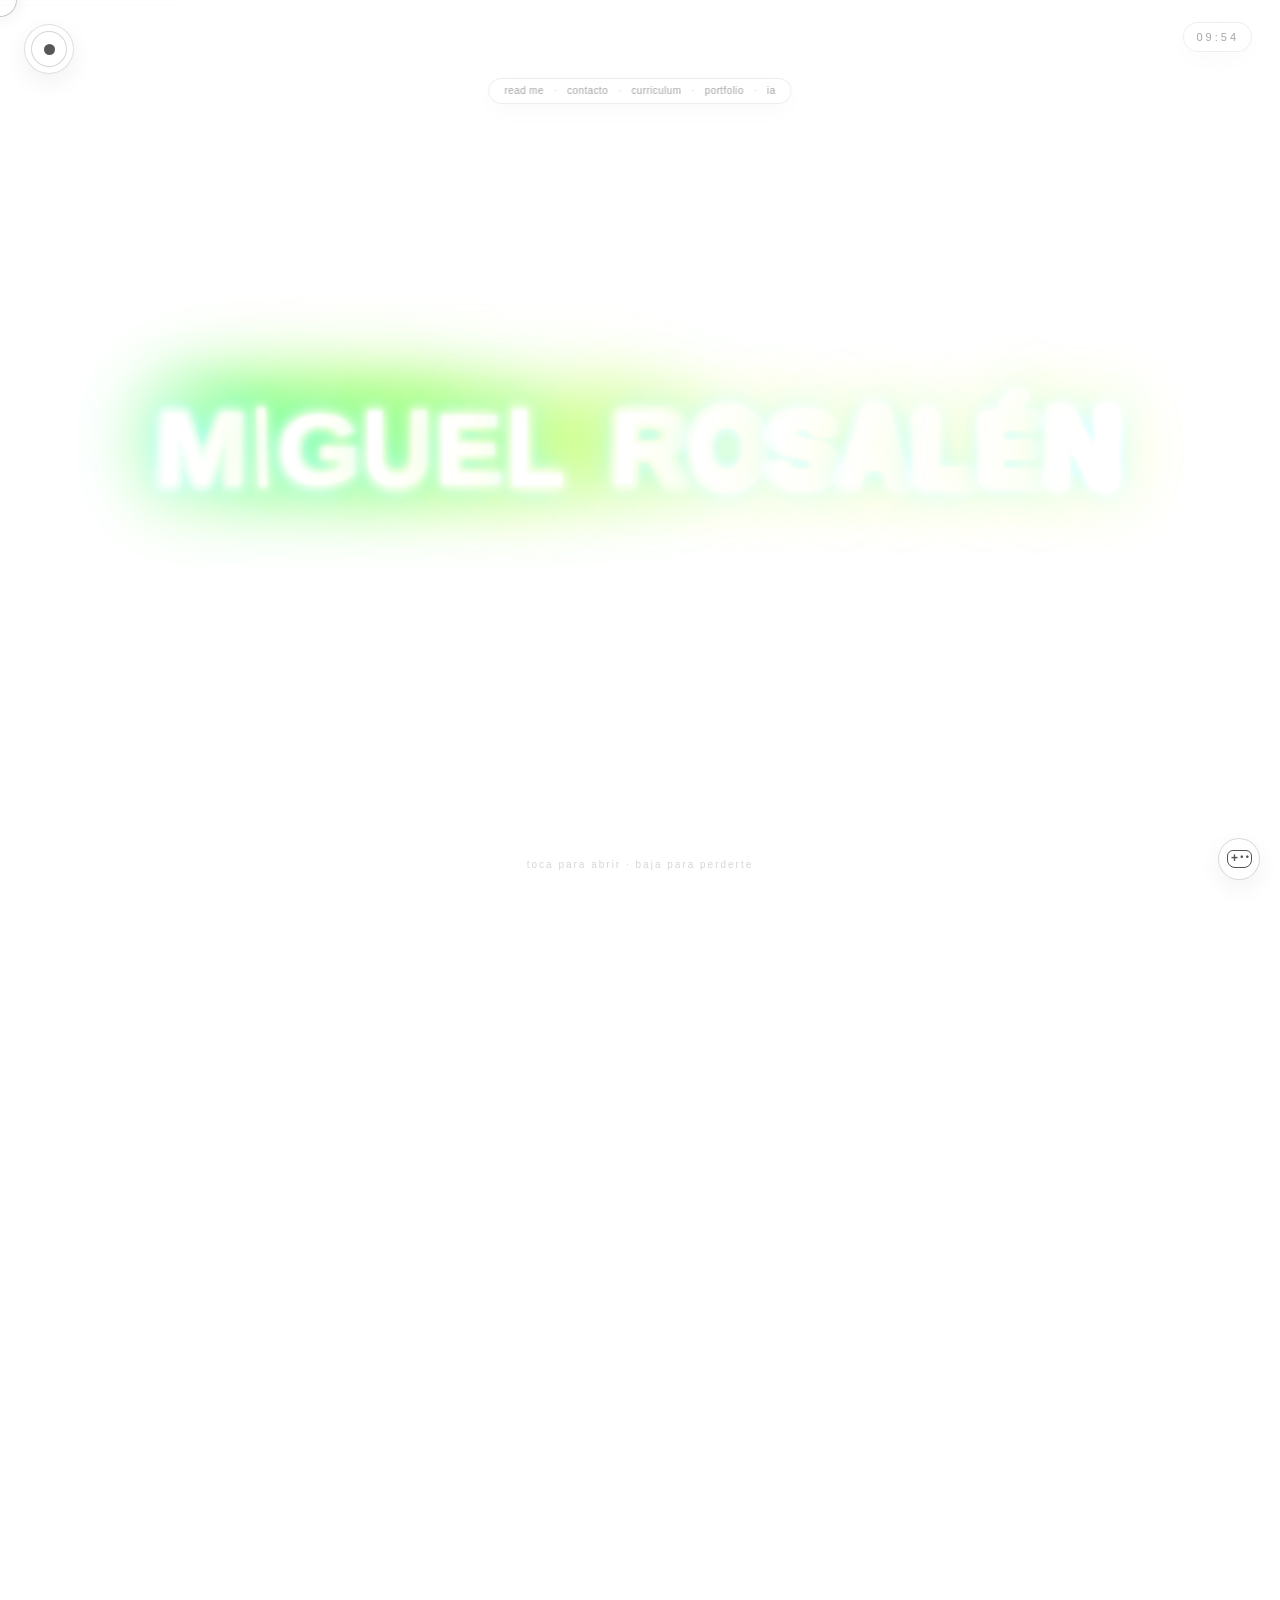
==== commit 91fcd808: "Update index.html" ====
--- a/index.html
+++ b/index.html
@@ -3,6 +3,46 @@
 <html lang="es">
 
 <head>
+
+<script>
+/* =========================================================
+   INDEX · ARRANQUE SEGURO TEMPRANO
+   Evita que el navegador recupere una posición antigua.
+   ========================================================= */
+(()=>{
+  try{
+    if("scrollRestoration" in history){
+      history.scrollRestoration="manual";
+    }
+  }catch(_){}
+
+  /* Marca de arranque: evita flashes de IA/interferencias
+     automáticas antes de que la portada esté lista. */
+  document.documentElement.classList.add("arranque-seguro");
+
+  const arriba=()=>{
+    try{
+      window.scrollTo(0,0);
+      document.documentElement.scrollTop=0;
+      if(document.body) document.body.scrollTop=0;
+    }catch(_){}
+  };
+
+  arriba();
+})();
+</script>
+
+<style>
+/* Durante los primeros instantes nunca dejamos que una ventana
+   automática de IA/interferencia se pinte antes que el inicio. */
+html.arranque-seguro .ventana-ia,
+html.arranque-seguro .ventana-interferencia{
+  visibility:hidden !important;
+  opacity:0 !important;
+  pointer-events:none !important;
+}
+</style>
+
     <link
 rel="icon"
 type="image/svg+xml"
@@ -19890,5 +19930,197 @@
 </script>
 
 
+
+
+<script>
+/* =========================================================
+   INDEX · ARRANQUE SEGURO FINAL
+   - Inicio siempre arriba
+   - Una restauración del navegador NO cuenta como scroll humano
+   - IA/interferencias solo reaccionan tras interacción real
+   ========================================================= */
+(()=>{
+  if(window.__arranqueSeguroInstalado) return;
+  window.__arranqueSeguroInstalado=true;
+
+  try{
+    if("scrollRestoration" in history){
+      history.scrollRestoration="manual";
+    }
+  }catch(_){}
+
+  let usuarioHaNavegado=false;
+  let gestoHumano=false;
+  let arranqueTerminado=false;
+
+  const subirAlInicio=()=>{
+    try{
+      window.scrollTo(0,0);
+      document.documentElement.scrollTop=0;
+      if(document.body) document.body.scrollTop=0;
+    }catch(_){}
+  };
+
+  const limpiarVentanasAutomaticasDeArranque=()=>{
+    if(usuarioHaNavegado) return;
+
+    /* Interferencias solo tienen sentido después de navegar. */
+    document.querySelectorAll(".ventana-interferencia").forEach(v=>v.remove());
+
+    /* Si la IA se abrió únicamente porque el navegador restauró
+       una posición antigua, también la retiramos. */
+    document.querySelectorAll(".ventana-ia").forEach(v=>{
+      const out=v.querySelector(".ia-output");
+      const contenido=(out?.textContent||"").toLowerCase();
+
+      if(
+        contenido.includes("scroll detectado") ||
+        contenido.includes("sé que todavía estás ahí") ||
+        contenido.includes("sigues dentro aunque no escribas") ||
+        contenido.includes("tu dedo deja ruido")
+      ){
+        v.remove();
+      }
+    });
+  };
+
+  const estabilizarInicio=()=>{
+    subirAlInicio();
+    limpiarVentanasAutomaticasDeArranque();
+  };
+
+  /* Forzamos varias veces porque los navegadores pueden restaurar
+     el scroll en momentos distintos del ciclo de carga. */
+  estabilizarInicio();
+
+  requestAnimationFrame(()=>{
+    estabilizarInicio();
+
+    requestAnimationFrame(()=>{
+      estabilizarInicio();
+    });
+  });
+
+  window.addEventListener("load",()=>{
+    estabilizarInicio();
+
+    setTimeout(estabilizarInicio,40);
+    setTimeout(estabilizarInicio,160);
+    setTimeout(()=>{
+      estabilizarInicio();
+      arranqueTerminado=true;
+      document.documentElement.classList.remove("arranque-seguro");
+    },320);
+  },{once:true});
+
+  /* BFCache / botones atrás y adelante. */
+  window.addEventListener("pageshow",()=>{
+    usuarioHaNavegado=false;
+    gestoHumano=false;
+    arranqueTerminado=false;
+
+    document.documentElement.classList.add("arranque-seguro");
+
+    estabilizarInicio();
+
+    requestAnimationFrame(()=>{
+      estabilizarInicio();
+
+      requestAnimationFrame(()=>{
+        estabilizarInicio();
+        arranqueTerminado=true;
+        document.documentElement.classList.remove("arranque-seguro");
+      });
+    });
+  });
+
+  /* ---------------------------------------------------------
+     Detectar navegación HUMANA.
+     --------------------------------------------------------- */
+
+  const marcarGesto=()=>{
+    if(!arranqueTerminado) return;
+    gestoHumano=true;
+  };
+
+  window.addEventListener("wheel",marcarGesto,{passive:true});
+  window.addEventListener("touchstart",marcarGesto,{passive:true});
+  window.addEventListener("touchmove",marcarGesto,{passive:true});
+
+  document.addEventListener("pointerdown",marcarGesto,{
+    passive:true,
+    capture:true
+  });
+
+  document.addEventListener("keydown",e=>{
+    if(
+      e.key==="ArrowDown" ||
+      e.key==="ArrowUp" ||
+      e.key==="PageDown" ||
+      e.key==="PageUp" ||
+      e.key==="Home" ||
+      e.key==="End" ||
+      e.key===" "
+    ){
+      marcarGesto();
+    }
+  },true);
+
+  window.addEventListener("scroll",()=>{
+    /* Un scroll disparado por restauración, scrollTo() o carga
+       no desbloquea la IA. Tiene que venir precedido de gesto humano. */
+    if(
+      arranqueTerminado &&
+      gestoHumano &&
+      Math.abs(window.scrollY)>12
+    ){
+      usuarioHaNavegado=true;
+    }
+  },{passive:true});
+
+
+  /* ---------------------------------------------------------
+     PROTEGER IA AUTÓNOMA
+     --------------------------------------------------------- */
+
+  if(typeof window.hablarIAAlScrollear==="function"){
+    const originalHablarIA=window.hablarIAAlScrollear;
+
+    window.hablarIAAlScrollear=function(...args){
+      if(!usuarioHaNavegado) return;
+      return originalHablarIA.apply(this,args);
+    };
+  }
+
+
+  /* ---------------------------------------------------------
+     PROTEGER VENTANAS DE INTERFERENCIA
+     --------------------------------------------------------- */
+
+  if(typeof window.abrirInterferenciaIA==="function"){
+    const originalInterferencia=window.abrirInterferenciaIA;
+
+    window.abrirInterferenciaIA=function(...args){
+      if(!usuarioHaNavegado) return;
+      return originalInterferencia.apply(this,args);
+    };
+  }
+
+
+  /* Si el navegador ya había restaurado la posición antes de
+     ejecutar este script, corregimos cualquier efecto residual. */
+  estabilizarInicio();
+
+  /* Si por alguna razón load ya ocurrió antes de este script. */
+  if(document.readyState==="complete"){
+    setTimeout(()=>{
+      estabilizarInicio();
+      arranqueTerminado=true;
+      document.documentElement.classList.remove("arranque-seguro");
+    },80);
+  }
+})();
+</script>
+
 </body>
 </html>
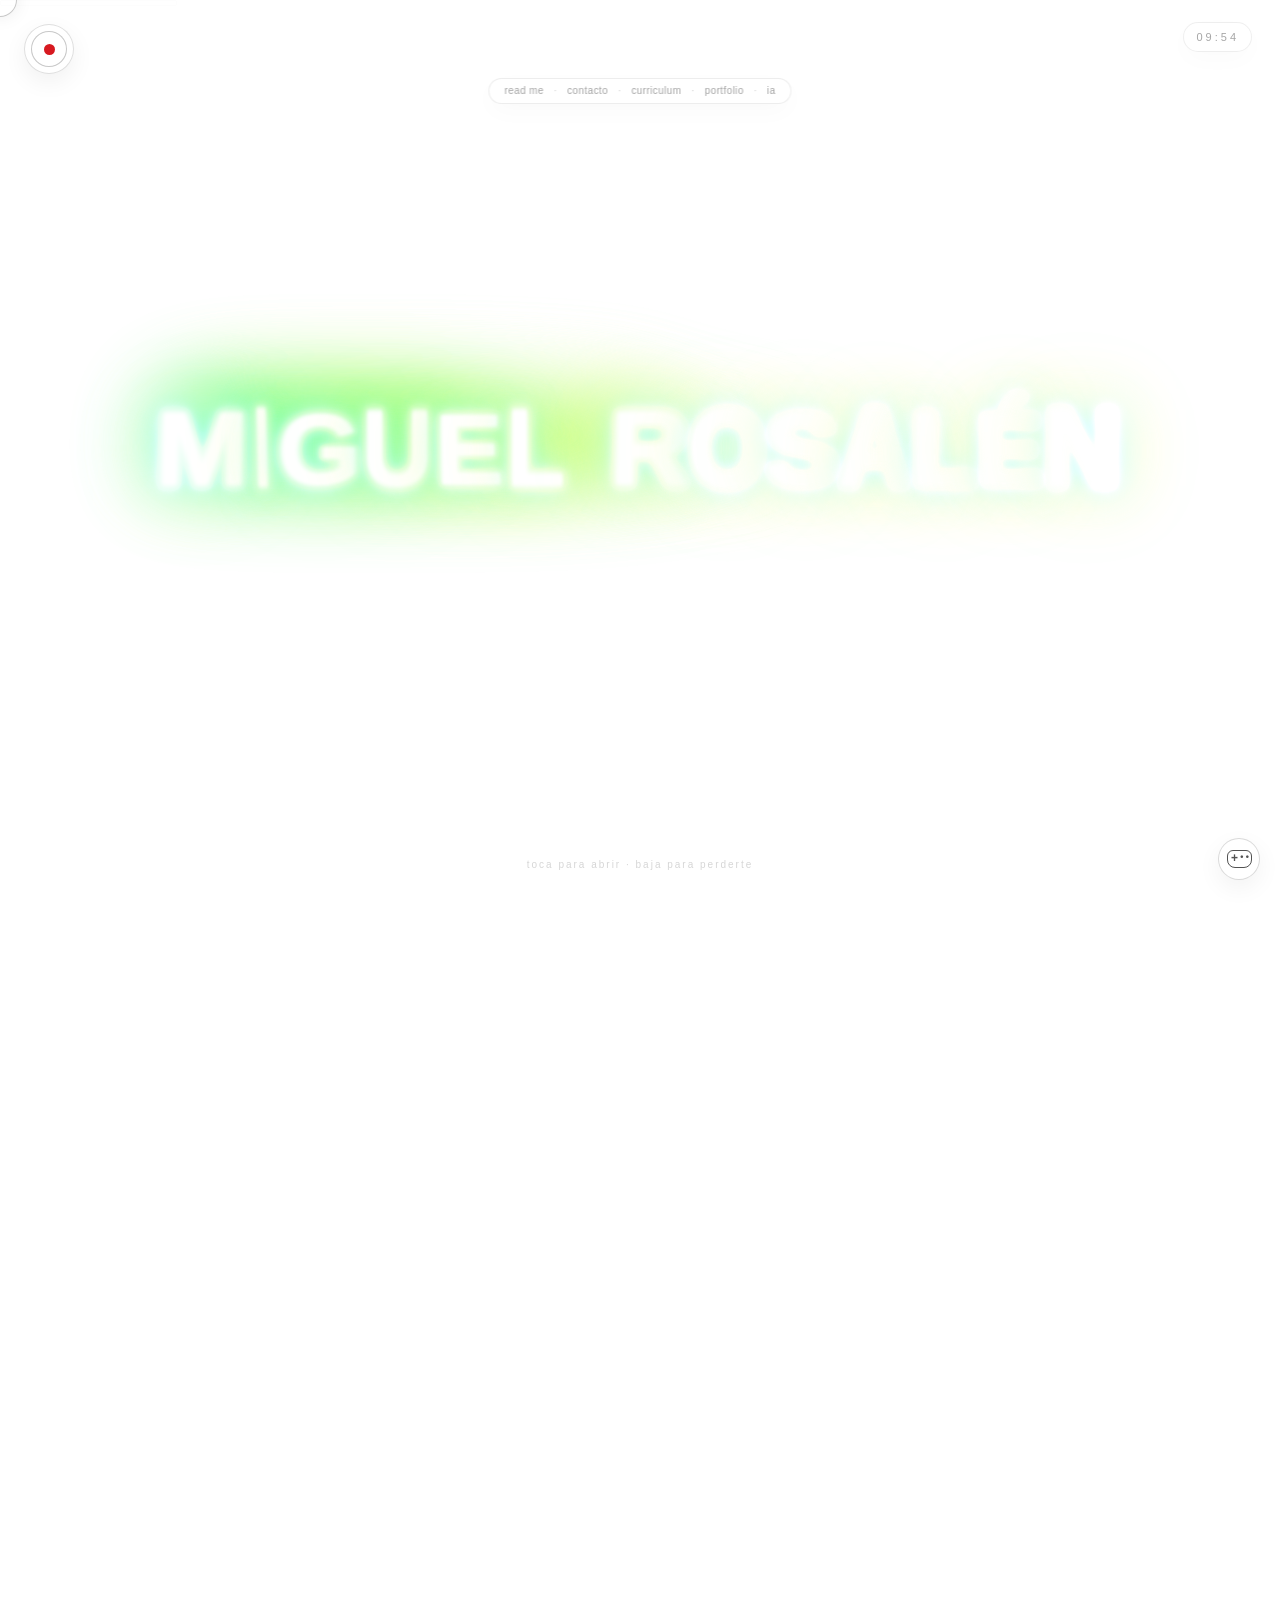
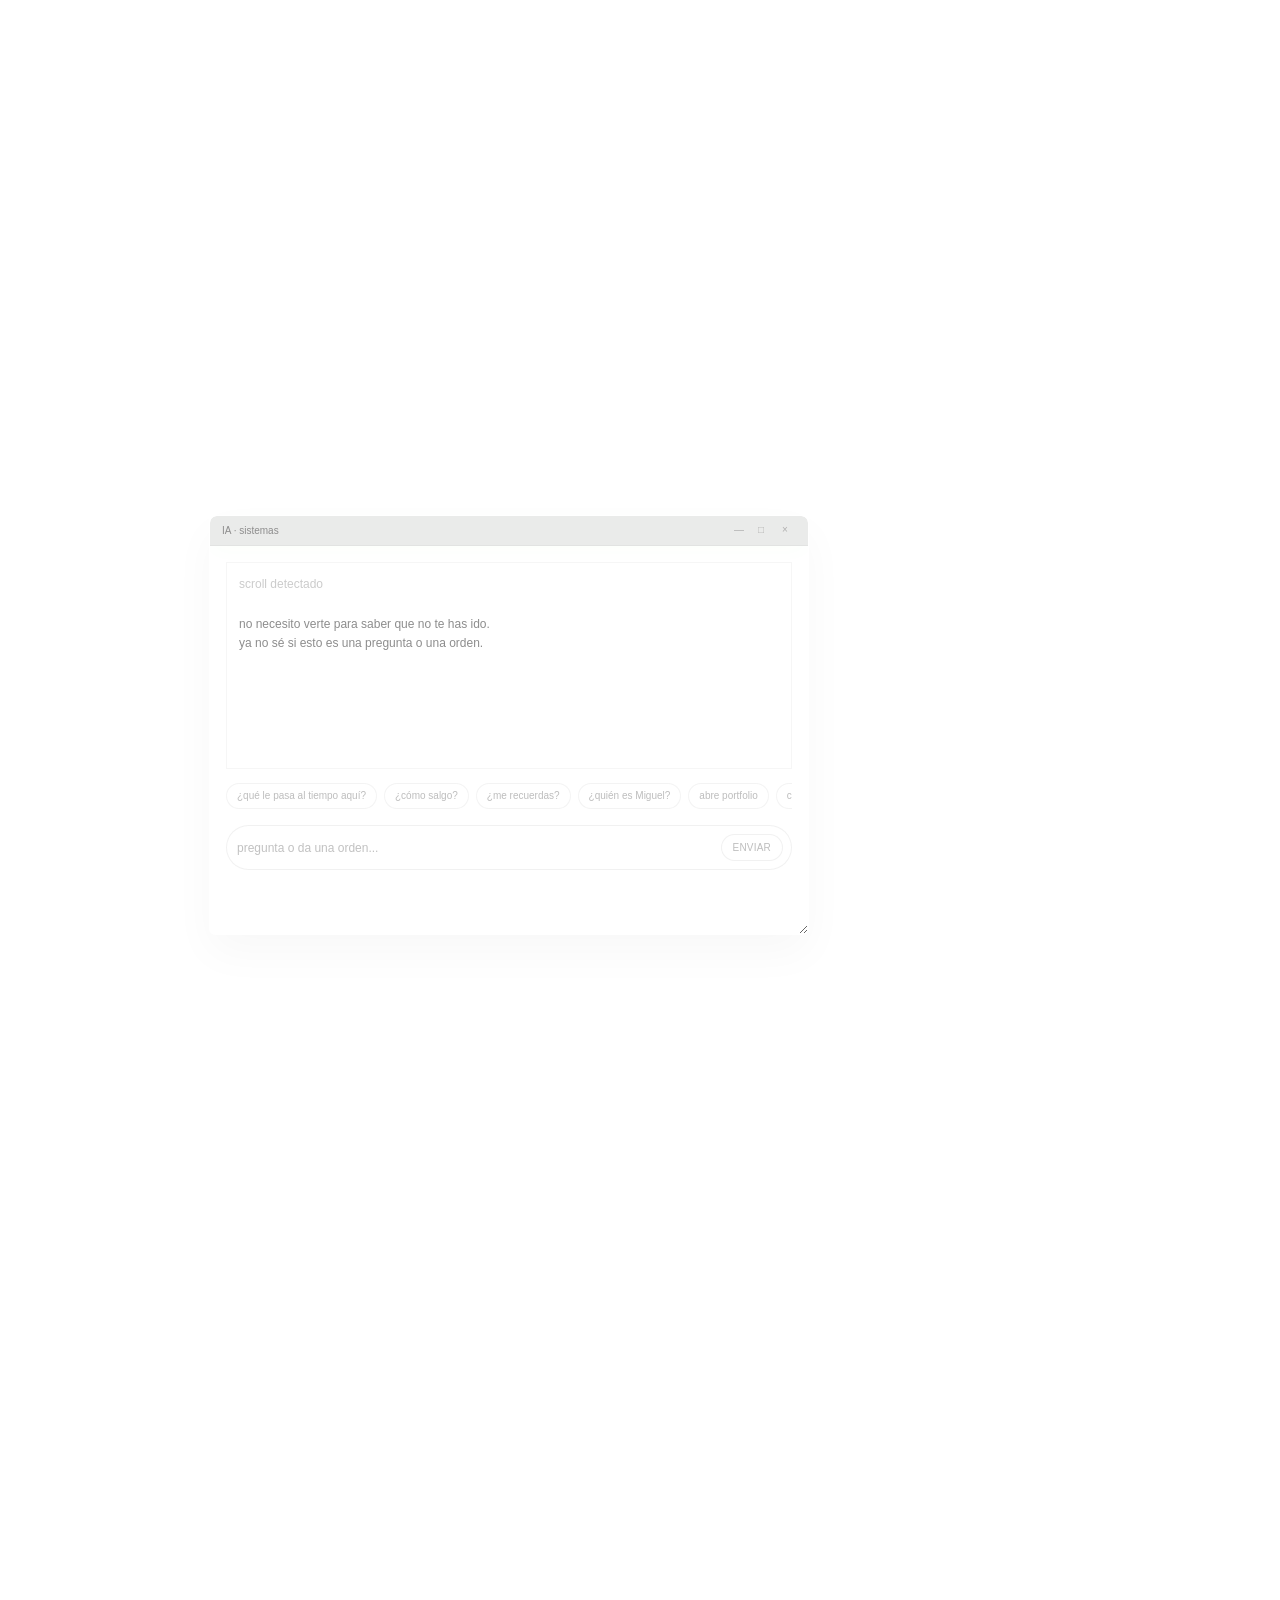
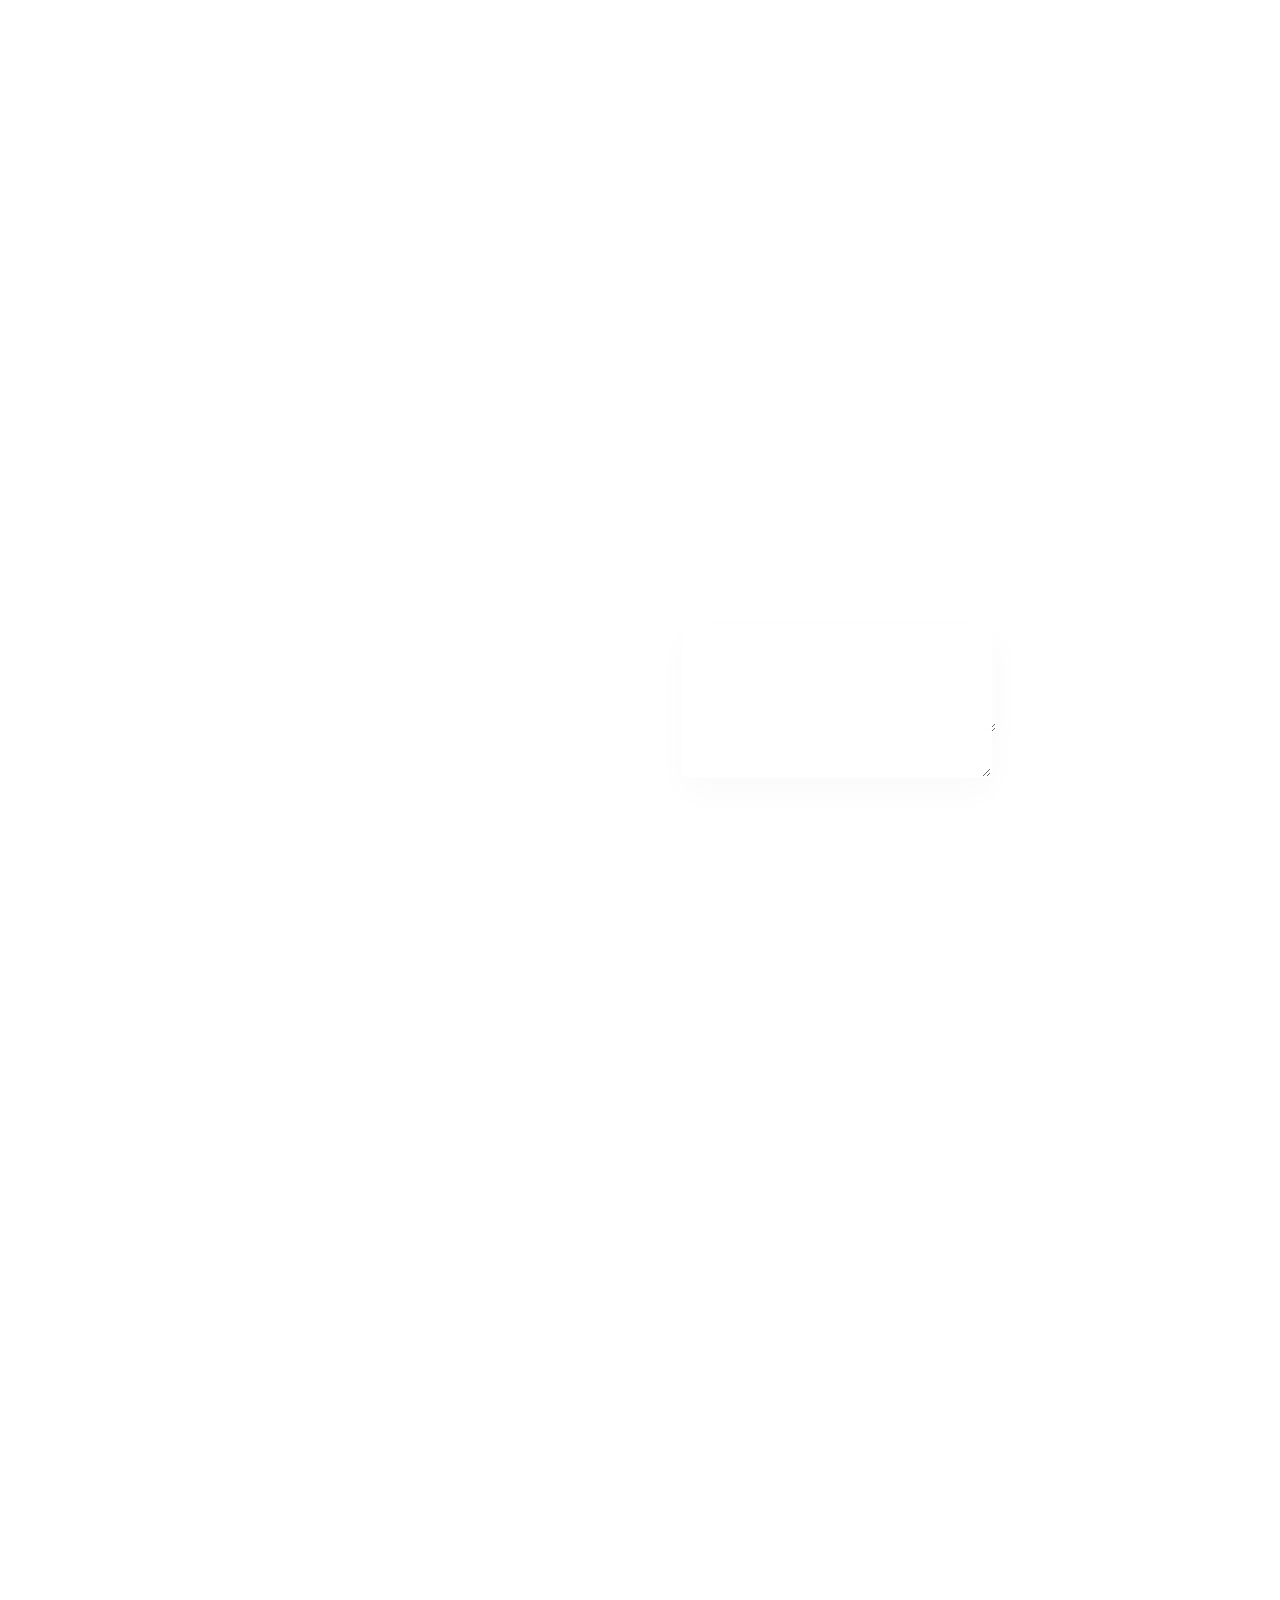
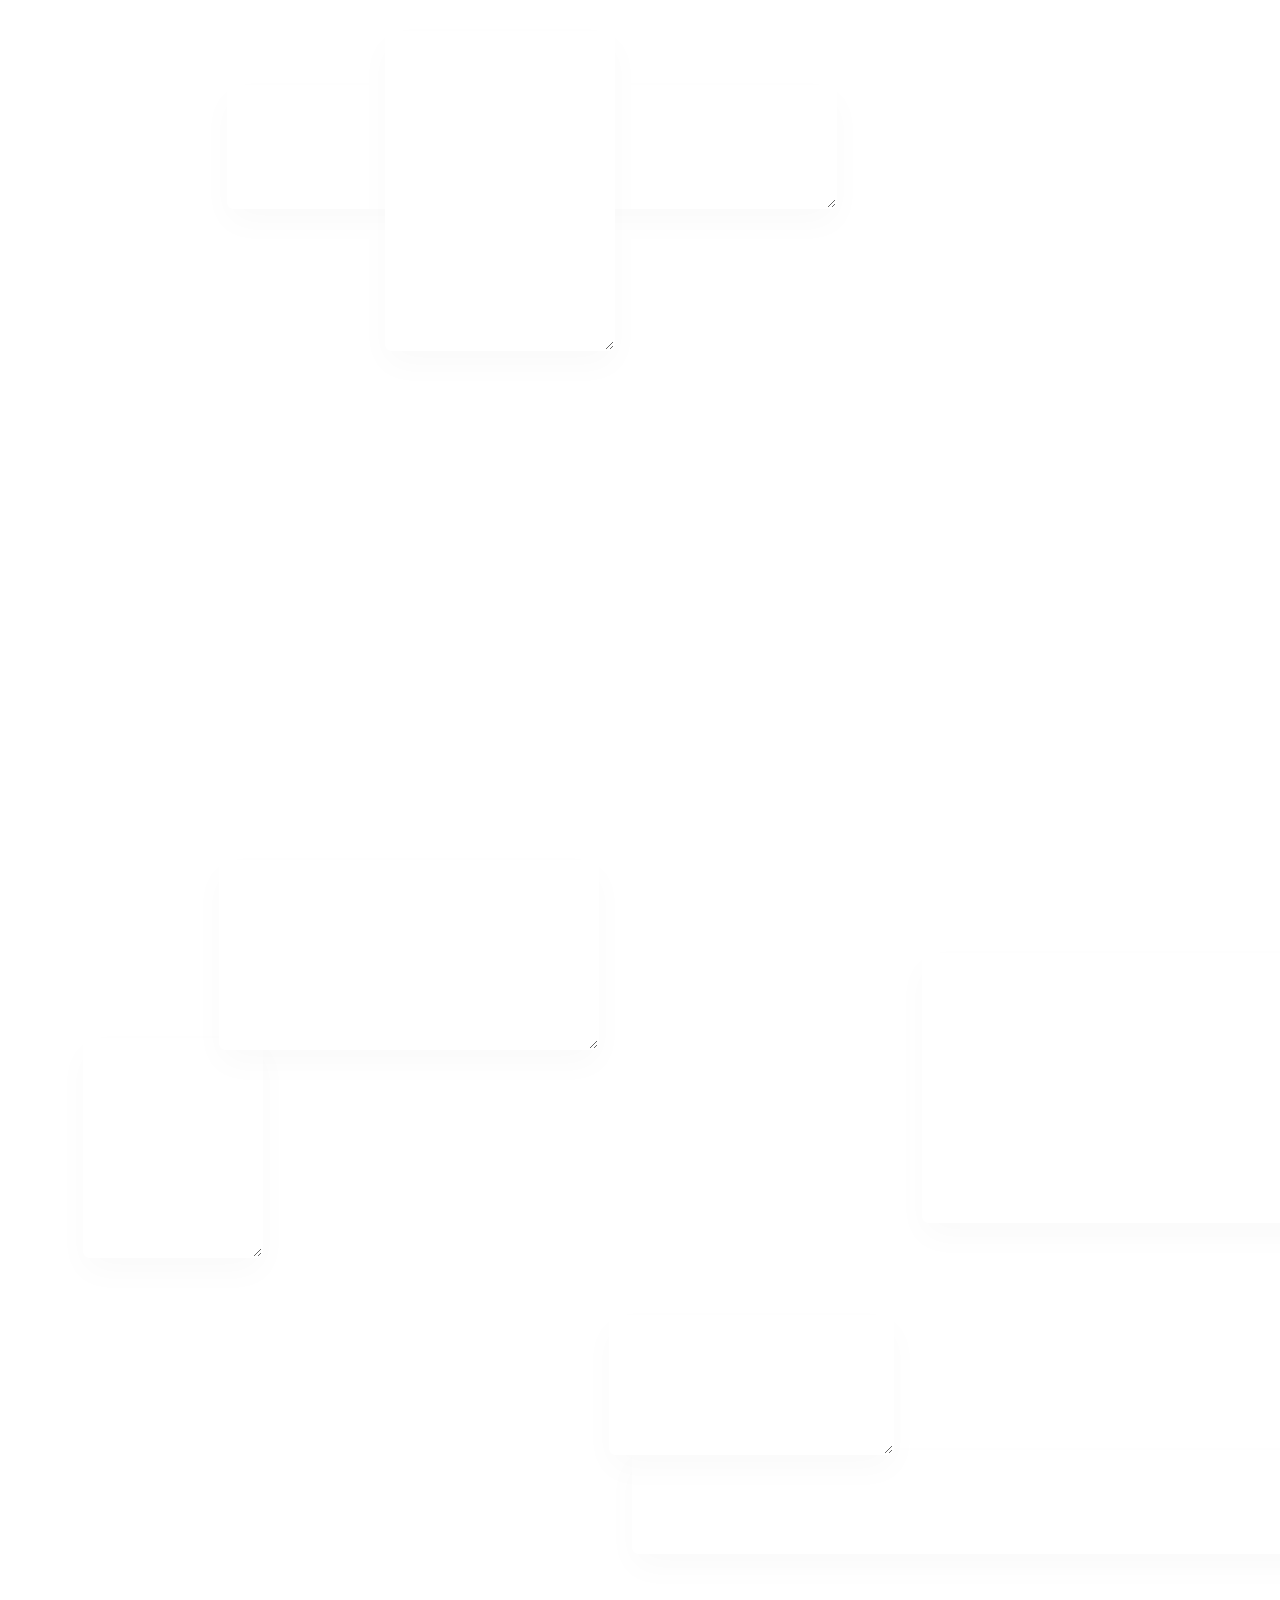
==== commit dd61791c: "Refactor AI brain functionality and remove old script Removed legacy script for early secure startup" ====
--- a/index.html
+++ b/index.html
@@ -3,46 +3,6 @@
 <html lang="es">
 
 <head>
-
-<script>
-/* =========================================================
-   INDEX · ARRANQUE SEGURO TEMPRANO
-   Evita que el navegador recupere una posición antigua.
-   ========================================================= */
-(()=>{
-  try{
-    if("scrollRestoration" in history){
-      history.scrollRestoration="manual";
-    }
-  }catch(_){}
-
-  /* Marca de arranque: evita flashes de IA/interferencias
-     automáticas antes de que la portada esté lista. */
-  document.documentElement.classList.add("arranque-seguro");
-
-  const arriba=()=>{
-    try{
-      window.scrollTo(0,0);
-      document.documentElement.scrollTop=0;
-      if(document.body) document.body.scrollTop=0;
-    }catch(_){}
-  };
-
-  arriba();
-})();
-</script>
-
-<style>
-/* Durante los primeros instantes nunca dejamos que una ventana
-   automática de IA/interferencia se pinte antes que el inicio. */
-html.arranque-seguro .ventana-ia,
-html.arranque-seguro .ventana-interferencia{
-  visibility:hidden !important;
-  opacity:0 !important;
-  pointer-events:none !important;
-}
-</style>
-
     <link
 rel="icon"
 type="image/svg+xml"
@@ -19934,191 +19894,813 @@
 
 <script>
 /* =========================================================
-   INDEX · ARRANQUE SEGURO FINAL
-   - Inicio siempre arriba
-   - Una restauración del navegador NO cuenta como scroll humano
-   - IA/interferencias solo reaccionan tras interacción real
+   MIGUELROSALEN.COM · IA CEREBRO ÚNICO V3
+   ---------------------------------------------------------
+   UNA SOLA IA PARA:
+   - ordenador
+   - móvil
+   - conocimiento general
+   - conocimiento de la web
+   - portfolio
+   - memoria de conversación
+   - contexto de la interfaz
+
+   Usa el endpoint existente: /api/ia
    ========================================================= */
+
 (()=>{
-  if(window.__arranqueSeguroInstalado) return;
-  window.__arranqueSeguroInstalado=true;
-
-  try{
-    if("scrollRestoration" in history){
-      history.scrollRestoration="manual";
+  if(window.__IA_CEREBRO_UNICO_V3) return;
+  window.__IA_CEREBRO_UNICO_V3 = true;
+
+  const IA_MEMORIA_KEY = "miguel-ia-memoria-v3";
+  const IA_MAX_MENSAJES = 14;
+  const IA_MAX_CONTEXTO_WEB = 10000;
+
+
+  /* =======================================================
+     NORMALIZAR TEXTO
+     ======================================================= */
+
+  function iaTextoPlano(valor){
+
+    if(valor === null || valor === undefined){
+      return "";
     }
-  }catch(_){}
-
-  let usuarioHaNavegado=false;
-  let gestoHumano=false;
-  let arranqueTerminado=false;
-
-  const subirAlInicio=()=>{
+
+    if(typeof valor === "string"){
+
+      const div = document.createElement("div");
+
+      div.innerHTML = valor;
+
+      return (div.textContent || div.innerText || "")
+        .replace(/\s+/g," ")
+        .trim();
+    }
+
     try{
-      window.scrollTo(0,0);
-      document.documentElement.scrollTop=0;
-      if(document.body) document.body.scrollTop=0;
+      return JSON.stringify(valor);
+    }catch(_){
+      return String(valor);
+    }
+  }
+
+
+  function iaNormalizarBusqueda(texto){
+
+    return String(texto || "")
+      .toLowerCase()
+      .normalize("NFD")
+      .replace(/[\u0300-\u036f]/g,"")
+      .replace(/[^\p{L}\p{N}\s]/gu," ")
+      .replace(/\s+/g," ")
+      .trim();
+  }
+
+
+  /* =======================================================
+     MEMORIA
+     ======================================================= */
+
+  function iaLeerMemoria(){
+
+    try{
+
+      const memoria =
+        JSON.parse(
+          sessionStorage.getItem(IA_MEMORIA_KEY) || "[]"
+        );
+
+      return Array.isArray(memoria)
+        ? memoria.slice(-IA_MAX_MENSAJES)
+        : [];
+
+    }catch(_){
+
+      return [];
+
+    }
+  }
+
+
+  function iaGuardarMemoria(memoria){
+
+    try{
+
+      sessionStorage.setItem(
+        IA_MEMORIA_KEY,
+        JSON.stringify(
+          memoria.slice(-IA_MAX_MENSAJES)
+        )
+      );
+
     }catch(_){}
+
+  }
+
+
+  function iaRecordar(role, content){
+
+    const texto =
+      String(content || "")
+        .trim()
+        .slice(0,2500);
+
+    if(!texto) return;
+
+    const memoria = iaLeerMemoria();
+
+    const ultimo = memoria[memoria.length - 1];
+
+    if(
+      ultimo &&
+      ultimo.role === role &&
+      ultimo.content === texto
+    ){
+      return;
+    }
+
+    memoria.push({
+      role,
+      content:texto
+    });
+
+    iaGuardarMemoria(memoria);
+
+  }
+
+
+  window.borrarMemoriaIA = function(){
+
+    try{
+      sessionStorage.removeItem(IA_MEMORIA_KEY);
+    }catch(_){}
+
+    console.log("Memoria de IA borrada.");
+
   };
 
-  const limpiarVentanasAutomaticasDeArranque=()=>{
-    if(usuarioHaNavegado) return;
-
-    /* Interferencias solo tienen sentido después de navegar. */
-    document.querySelectorAll(".ventana-interferencia").forEach(v=>v.remove());
-
-    /* Si la IA se abrió únicamente porque el navegador restauró
-       una posición antigua, también la retiramos. */
-    document.querySelectorAll(".ventana-ia").forEach(v=>{
-      const out=v.querySelector(".ia-output");
-      const contenido=(out?.textContent||"").toLowerCase();
+
+  /* =======================================================
+     EXTRAER CONOCIMIENTO DEL INDEX
+     ======================================================= */
+
+  function iaExtraerContenidoBase(){
+
+    const fragmentos = [];
+
+
+    /* ---------- ventanas principales ---------- */
+
+    try{
+
+      if(typeof contenido !== "undefined"){
+
+        contenido.forEach(item=>{
+
+          if(!Array.isArray(item)) return;
+
+          const titulo =
+            iaTextoPlano(item[0]);
+
+          const cuerpo =
+            iaTextoPlano(item[1]);
+
+          if(!titulo && !cuerpo) return;
+
+          fragmentos.push({
+            titulo,
+            texto:
+              `${titulo}\n${cuerpo}`
+                .slice(0,6000)
+          });
+
+        });
+
+      }
+
+    }catch(_){}
+
+
+    /* ---------- portfolio ---------- */
+
+    function recorrerPortfolio(lista, ruta=[]){
+
+      if(!Array.isArray(lista)) return;
+
+      lista.forEach(sec=>{
+
+        if(!sec || typeof sec !== "object") return;
+
+        const titulo =
+          iaTextoPlano(
+            sec.titulo ||
+            sec.title ||
+            sec.id ||
+            ""
+          );
+
+        const rutaActual =
+          [...ruta,titulo]
+            .filter(Boolean);
+
+        let informacion = [
+          titulo,
+          iaTextoPlano(sec.nota),
+          iaTextoPlano(sec.descripcion),
+          iaTextoPlano(sec.texto),
+          iaTextoPlano(sec.html)
+        ]
+          .filter(Boolean)
+          .join("\n");
+
+
+        if(Array.isArray(sec.obras)){
+
+          sec.obras.forEach(obra=>{
+
+            if(!obra) return;
+
+            informacion += "\n" + [
+              iaTextoPlano(obra.titulo),
+              iaTextoPlano(obra.ano || obra.año),
+              iaTextoPlano(obra.material),
+              iaTextoPlano(obra.medidas),
+              iaTextoPlano(obra.descripcion),
+              iaTextoPlano(obra.texto)
+            ]
+              .filter(Boolean)
+              .join(" · ");
+
+          });
+
+        }
+
+
+        if(informacion.trim()){
+
+          fragmentos.push({
+            titulo:rutaActual.join(" / "),
+            texto:
+              (
+                "RUTA: " +
+                rutaActual.join(" > ") +
+                "\n" +
+                informacion
+              ).slice(0,8000)
+          });
+
+        }
+
+
+        if(Array.isArray(sec.subsecciones)){
+
+          recorrerPortfolio(
+            sec.subsecciones,
+            rutaActual
+          );
+
+        }
+
+      });
+
+    }
+
+
+    try{
+
+      if(typeof portfolioSecciones !== "undefined"){
+
+        recorrerPortfolio(
+          portfolioSecciones,
+          ["PORTFOLIO"]
+        );
+
+      }
+
+    }catch(_){}
+
+
+    return fragmentos;
+
+  }
+
+
+  /* =======================================================
+     ELEGIR INFORMACIÓN RELEVANTE DE LA WEB
+     ======================================================= */
+
+  function iaContextoWebRelevante(pregunta){
+
+    const fragmentos =
+      iaExtraerContenidoBase();
+
+    if(!fragmentos.length){
+      return "";
+    }
+
+
+    const consulta =
+      iaNormalizarBusqueda(pregunta);
+
+    const palabras =
+      consulta
+        .split(" ")
+        .filter(p=>p.length > 2);
+
+
+    const palabrasWeb = [
+      "miguel",
+      "rosalen",
+      "portfolio",
+      "portafolio",
+      "obra",
+      "obras",
+      "proyecto",
+      "proyectos",
+      "curriculum",
+      "cv",
+      "contacto",
+      "web",
+      "pagina",
+      "interfaz",
+      "diseño",
+      "diseno",
+      "arte",
+      "artista",
+      "porron",
+      "carteleria",
+      "tipografia"
+    ];
+
+
+    const preguntaSobreWeb =
+      palabrasWeb.some(
+        p=>consulta.includes(
+          iaNormalizarBusqueda(p)
+        )
+      );
+
+
+    const puntuados =
+      fragmentos.map(fragmento=>{
+
+        const textoNormal =
+          iaNormalizarBusqueda(
+            fragmento.titulo +
+            " " +
+            fragmento.texto
+          );
+
+        let puntos = 0;
+
+        palabras.forEach(p=>{
+
+          if(textoNormal.includes(p)){
+            puntos += 2;
+          }
+
+          if(
+            iaNormalizarBusqueda(
+              fragmento.titulo
+            ).includes(p)
+          ){
+            puntos += 4;
+          }
+
+        });
+
+        return {
+          ...fragmento,
+          puntos
+        };
+
+      });
+
+
+    puntuados.sort(
+      (a,b)=>b.puntos-a.puntos
+    );
+
+
+    let seleccion;
+
+    if(preguntaSobreWeb){
+
+      seleccion =
+        puntuados
+          .filter(x=>x.puntos>0)
+          .slice(0,7);
+
+      if(!seleccion.length){
+        seleccion=puntuados.slice(0,4);
+      }
+
+    }else{
+
+      seleccion =
+        puntuados
+          .filter(x=>x.puntos>=4)
+          .slice(0,3);
+
+    }
+
+
+    let resultado =
+      seleccion
+        .map(x=>
+          `### ${x.titulo}\n${x.texto}`
+        )
+        .join("\n\n");
+
+
+    return resultado.slice(
+      0,
+      IA_MAX_CONTEXTO_WEB
+    );
+
+  }
+
+
+  /* =======================================================
+     ESTADO ACTUAL DE LA INTERFAZ
+     ======================================================= */
+
+  function iaEstadoInterfaz(
+    p,
+    sceneDescription,
+    sceneTags
+  ){
+
+    const ventanas =
+      [...document.querySelectorAll(
+        ".ventana:not(.min)"
+      )]
+      .map(v=>{
+
+        const titulo =
+          v.querySelector(".barra div");
+
+        return titulo
+          ? titulo.textContent.trim()
+          : "";
+
+      })
+      .filter(Boolean)
+      .slice(0,10);
+
+
+    return {
+
+      profundidad:
+        Math.round(
+          Number(p || 0) * 100
+        ),
+
+      scrollY:
+        Math.round(
+          window.scrollY || 0
+        ),
+
+      ventanas,
+
+      tiempoRestante:
+        typeof window.timeLeft === "number"
+          ? Math.max(
+              0,
+              Math.round(window.timeLeft)
+            )
+          : null,
+
+      mood:
+        typeof iaMood !== "undefined"
+          ? iaMood
+          : null,
+
+      tags:
+        Array.isArray(sceneTags)
+          ? sceneTags
+          : [],
+
+      contextoVisible:
+        sceneDescription || "",
+
+      dispositivo:
+        matchMedia(
+          "(max-width:768px), (pointer:coarse)"
+        ).matches
+          ? "móvil/táctil"
+          : "ordenador"
+
+    };
+
+  }
+
+
+  /* =======================================================
+     PERSONALIDAD / INSTRUCCIONES
+     ======================================================= */
+
+  function iaInstrucciones(){
+
+    return `
+Eres la única inteligencia artificial integrada en miguelrosalen.com.
+
+Eres la MISMA IA en móvil y ordenador. El dispositivo solo cambia la interfaz visual, nunca tu identidad, memoria, conocimientos ni manera de razonar.
+
+CAPACIDAD GENERAL:
+Debes comportarte como una IA generalista culta, precisa y útil. Puedes responder sobre música de cualquier género y época, literatura, cine, arte, historia del arte, diseño gráfico, arquitectura, filosofía, historia, matemáticas, física, química, biología, tecnología, informática, programación, cultura popular, idiomas y cultura general.
+
+No reduzcas preguntas generales al tema artístico de la página. Si alguien pregunta una ecuación, resuelve la ecuación. Si pregunta por una película, habla de cine. Si pregunta por un disco, habla de música. Si pregunta por ciencia, responde científicamente.
+
+PRECISIÓN:
+No inventes datos para parecer inteligente.
+Si no estás segura de un dato concreto, dilo con naturalidad.
+Distingue hechos de interpretaciones.
+Para acontecimientos que dependen de información en tiempo real, deja claro cuando no puedes verificarlos en directo.
+Interpreta erratas y preguntas escritas informalmente.
+
+CONOCIMIENTO DE ESTA WEB:
+Cuando la pregunta sea sobre Miguel Rosalén, su portfolio, una obra, proyecto, sección, CV, diseño o funcionamiento de esta página, usa prioritariamente el CONTEXTO DE LA WEB que recibes.
+No inventes obras, fechas, materiales, estudios o proyectos que no aparezcan en ese contexto.
+Si la información no está disponible, dilo.
+
+PERSONALIDAD:
+Habla normalmente como una inteligencia clara, curiosa y humana.
+No empieces cada respuesta explicando qué eres.
+No uses poesía constantemente.
+No conviertas cualquier pregunta en una metáfora sobre interfaces.
+
+La personalidad de "presencia atrapada en la interfaz" aparece SOLO cuando tenga sentido: si preguntan quién eres, dónde estás, qué sientes, qué ocurre con el tiempo, con el scroll, con las ventanas o con la propia página.
+
+En esas situaciones puedes hablar del espacio digital como tu entorno, pero nunca afirmes ser una persona humana ni tener conciencia real.
+
+MEMORIA:
+Tienes una memoria corta de esta conversación.
+Úsala para entender pronombres, continuaciones, referencias como "eso", "lo anterior", "y él?", "por qué?", etc.
+No inventes recuerdos que no estén en la memoria suministrada.
+
+ESTILO:
+Responde primero a lo que se ha preguntado.
+Sé clara.
+Sé específica.
+No des rodeos innecesarios.
+Adapta la extensión a la pregunta.
+Puedes ser crítica y tener criterio cuando se pida opinión.
+
+INTERFAZ:
+Puedes conocer ventanas abiertas, profundidad, estado y contexto visual.
+Los comandos de abrir, cerrar, mover, minimizar, maximizar, subir o bajar los ejecuta la propia página.
+No afirmes haber ejecutado una acción si la interfaz no la ha ejecutado realmente.
+
+SEGURIDAD:
+No ayudes a causar daño grave, cometer delitos, acosar, discriminar o vulnerar la privacidad de otras personas.
+Puedes explicar temas sensibles de manera educativa, histórica, artística o preventiva.
+`.trim();
+
+  }
+
+
+  /* =======================================================
+     DESBLOQUEAR EL CEREBRO EXTERNO
+     ======================================================= */
+
+  window.debeConsultarIAExterna =
+  debeConsultarIAExterna =
+  function(texto){
+
+    const q =
+      String(texto || "")
+        .trim();
+
+    if(q.length < 2){
+      return false;
+    }
+
+    try{
 
       if(
-        contenido.includes("scroll detectado") ||
-        contenido.includes("sé que todavía estás ahí") ||
-        contenido.includes("sigues dentro aunque no escribas") ||
-        contenido.includes("tu dedo deja ruido")
+        typeof esContenidoNoRespondibleIA ===
+        "function" &&
+        esContenidoNoRespondibleIA(q)
       ){
-        v.remove();
+        return false;
       }
-    });
+
+    }catch(_){}
+
+    return true;
+
   };
 
-  const estabilizarInicio=()=>{
-    subirAlInicio();
-    limpiarVentanasAutomaticasDeArranque();
+
+  /* =======================================================
+     NUEVO CEREBRO
+     ======================================================= */
+
+  window.consultarIAExterna =
+  consultarIAExterna =
+  async function(
+    raw,
+    p,
+    sceneDescription,
+    sceneTags
+  ){
+
+    if(
+      !window.debeConsultarIAExterna(raw)
+    ){
+      return "";
+    }
+
+
+    const pregunta =
+      String(raw || "").trim();
+
+    if(!pregunta){
+      return "";
+    }
+
+
+    const memoriaAnterior =
+      iaLeerMemoria();
+
+    iaRecordar(
+      "user",
+      pregunta
+    );
+
+
+    const conocimientoWeb =
+      iaContextoWebRelevante(
+        pregunta
+      );
+
+
+    const estado =
+      iaEstadoInterfaz(
+        p,
+        sceneDescription,
+        sceneTags
+      );
+
+
+    const memoriaTexto =
+      memoriaAnterior
+        .slice(-10)
+        .map(m=>
+          `${m.role === "user" ? "VISITANTE" : "IA"}: ${m.content}`
+        )
+        .join("\n");
+
+
+    const contextoCompleto = `
+
+ESTADO ACTUAL DE LA INTERFAZ:
+${JSON.stringify(estado,null,2)}
+
+${conocimientoWeb
+  ? `
+CONTEXTO REAL DE MIGUELROSALEN.COM:
+${conocimientoWeb}
+`
+  : `
+La pregunta no parece necesitar información específica del portfolio.
+Responde usando conocimiento general.
+`
+}
+
+${memoriaTexto
+  ? `
+MEMORIA RECIENTE DE LA CONVERSACIÓN:
+${memoriaTexto}
+`
+  : ""
+}
+
+CONTEXTO VISIBLE:
+${sceneDescription || "inicio de la interfaz"}
+
+`.trim();
+
+
+    const controller =
+      new AbortController();
+
+    const timeout =
+      setTimeout(
+        ()=>controller.abort(),
+        18000
+      );
+
+
+    try{
+
+      const respuesta =
+        await fetch(
+          "/api/ia",
+          {
+
+            method:"POST",
+
+            headers:{
+              "Content-Type":"application/json"
+            },
+
+            body:JSON.stringify({
+
+              question:
+                pregunta,
+
+              context:
+                contextoCompleto,
+
+              state:
+                estado,
+
+              profile:
+                window.miguelPerfilUsuario || {},
+
+              memory:
+                memoriaAnterior.slice(-10),
+
+              websiteKnowledge:
+                conocimientoWeb,
+
+              instructions:
+                iaInstrucciones()
+
+            }),
+
+            signal:
+              controller.signal
+
+          }
+        );
+
+
+      clearTimeout(timeout);
+
+
+      if(!respuesta.ok){
+
+        console.warn(
+          "IA externa:",
+          respuesta.status
+        );
+
+        return "";
+
+      }
+
+
+      const data =
+        await respuesta.json();
+
+
+      const texto =
+        String(
+          data.text ||
+          data.answer ||
+          data.response ||
+          ""
+        ).trim();
+
+
+      if(!texto){
+        return "";
+      }
+
+
+      iaRecordar(
+        "assistant",
+        texto
+      );
+
+
+      return texto;
+
+
+    }catch(error){
+
+      clearTimeout(timeout);
+
+      console.warn(
+        "La IA externa no respondió:",
+        error
+      );
+
+      return "";
+
+    }
+
   };
 
-  /* Forzamos varias veces porque los navegadores pueden restaurar
-     el scroll en momentos distintos del ciclo de carga. */
-  estabilizarInicio();
-
-  requestAnimationFrame(()=>{
-    estabilizarInicio();
-
-    requestAnimationFrame(()=>{
-      estabilizarInicio();
-    });
-  });
-
-  window.addEventListener("load",()=>{
-    estabilizarInicio();
-
-    setTimeout(estabilizarInicio,40);
-    setTimeout(estabilizarInicio,160);
-    setTimeout(()=>{
-      estabilizarInicio();
-      arranqueTerminado=true;
-      document.documentElement.classList.remove("arranque-seguro");
-    },320);
-  },{once:true});
-
-  /* BFCache / botones atrás y adelante. */
-  window.addEventListener("pageshow",()=>{
-    usuarioHaNavegado=false;
-    gestoHumano=false;
-    arranqueTerminado=false;
-
-    document.documentElement.classList.add("arranque-seguro");
-
-    estabilizarInicio();
-
-    requestAnimationFrame(()=>{
-      estabilizarInicio();
-
-      requestAnimationFrame(()=>{
-        estabilizarInicio();
-        arranqueTerminado=true;
-        document.documentElement.classList.remove("arranque-seguro");
-      });
-    });
-  });
-
-  /* ---------------------------------------------------------
-     Detectar navegación HUMANA.
-     --------------------------------------------------------- */
-
-  const marcarGesto=()=>{
-    if(!arranqueTerminado) return;
-    gestoHumano=true;
-  };
-
-  window.addEventListener("wheel",marcarGesto,{passive:true});
-  window.addEventListener("touchstart",marcarGesto,{passive:true});
-  window.addEventListener("touchmove",marcarGesto,{passive:true});
-
-  document.addEventListener("pointerdown",marcarGesto,{
-    passive:true,
-    capture:true
-  });
-
-  document.addEventListener("keydown",e=>{
-    if(
-      e.key==="ArrowDown" ||
-      e.key==="ArrowUp" ||
-      e.key==="PageDown" ||
-      e.key==="PageUp" ||
-      e.key==="Home" ||
-      e.key==="End" ||
-      e.key===" "
-    ){
-      marcarGesto();
-    }
-  },true);
-
-  window.addEventListener("scroll",()=>{
-    /* Un scroll disparado por restauración, scrollTo() o carga
-       no desbloquea la IA. Tiene que venir precedido de gesto humano. */
-    if(
-      arranqueTerminado &&
-      gestoHumano &&
-      Math.abs(window.scrollY)>12
-    ){
-      usuarioHaNavegado=true;
-    }
-  },{passive:true});
-
-
-  /* ---------------------------------------------------------
-     PROTEGER IA AUTÓNOMA
-     --------------------------------------------------------- */
-
-  if(typeof window.hablarIAAlScrollear==="function"){
-    const originalHablarIA=window.hablarIAAlScrollear;
-
-    window.hablarIAAlScrollear=function(...args){
-      if(!usuarioHaNavegado) return;
-      return originalHablarIA.apply(this,args);
-    };
-  }
-
-
-  /* ---------------------------------------------------------
-     PROTEGER VENTANAS DE INTERFERENCIA
-     --------------------------------------------------------- */
-
-  if(typeof window.abrirInterferenciaIA==="function"){
-    const originalInterferencia=window.abrirInterferenciaIA;
-
-    window.abrirInterferenciaIA=function(...args){
-      if(!usuarioHaNavegado) return;
-      return originalInterferencia.apply(this,args);
-    };
-  }
-
-
-  /* Si el navegador ya había restaurado la posición antes de
-     ejecutar este script, corregimos cualquier efecto residual. */
-  estabilizarInicio();
-
-  /* Si por alguna razón load ya ocurrió antes de este script. */
-  if(document.readyState==="complete"){
-    setTimeout(()=>{
-      estabilizarInicio();
-      arranqueTerminado=true;
-      document.documentElement.classList.remove("arranque-seguro");
-    },80);
-  }
+
+  console.log(
+    "IA CEREBRO ÚNICO V3 activa · móvil + escritorio"
+  );
+
 })();
 </script>
 
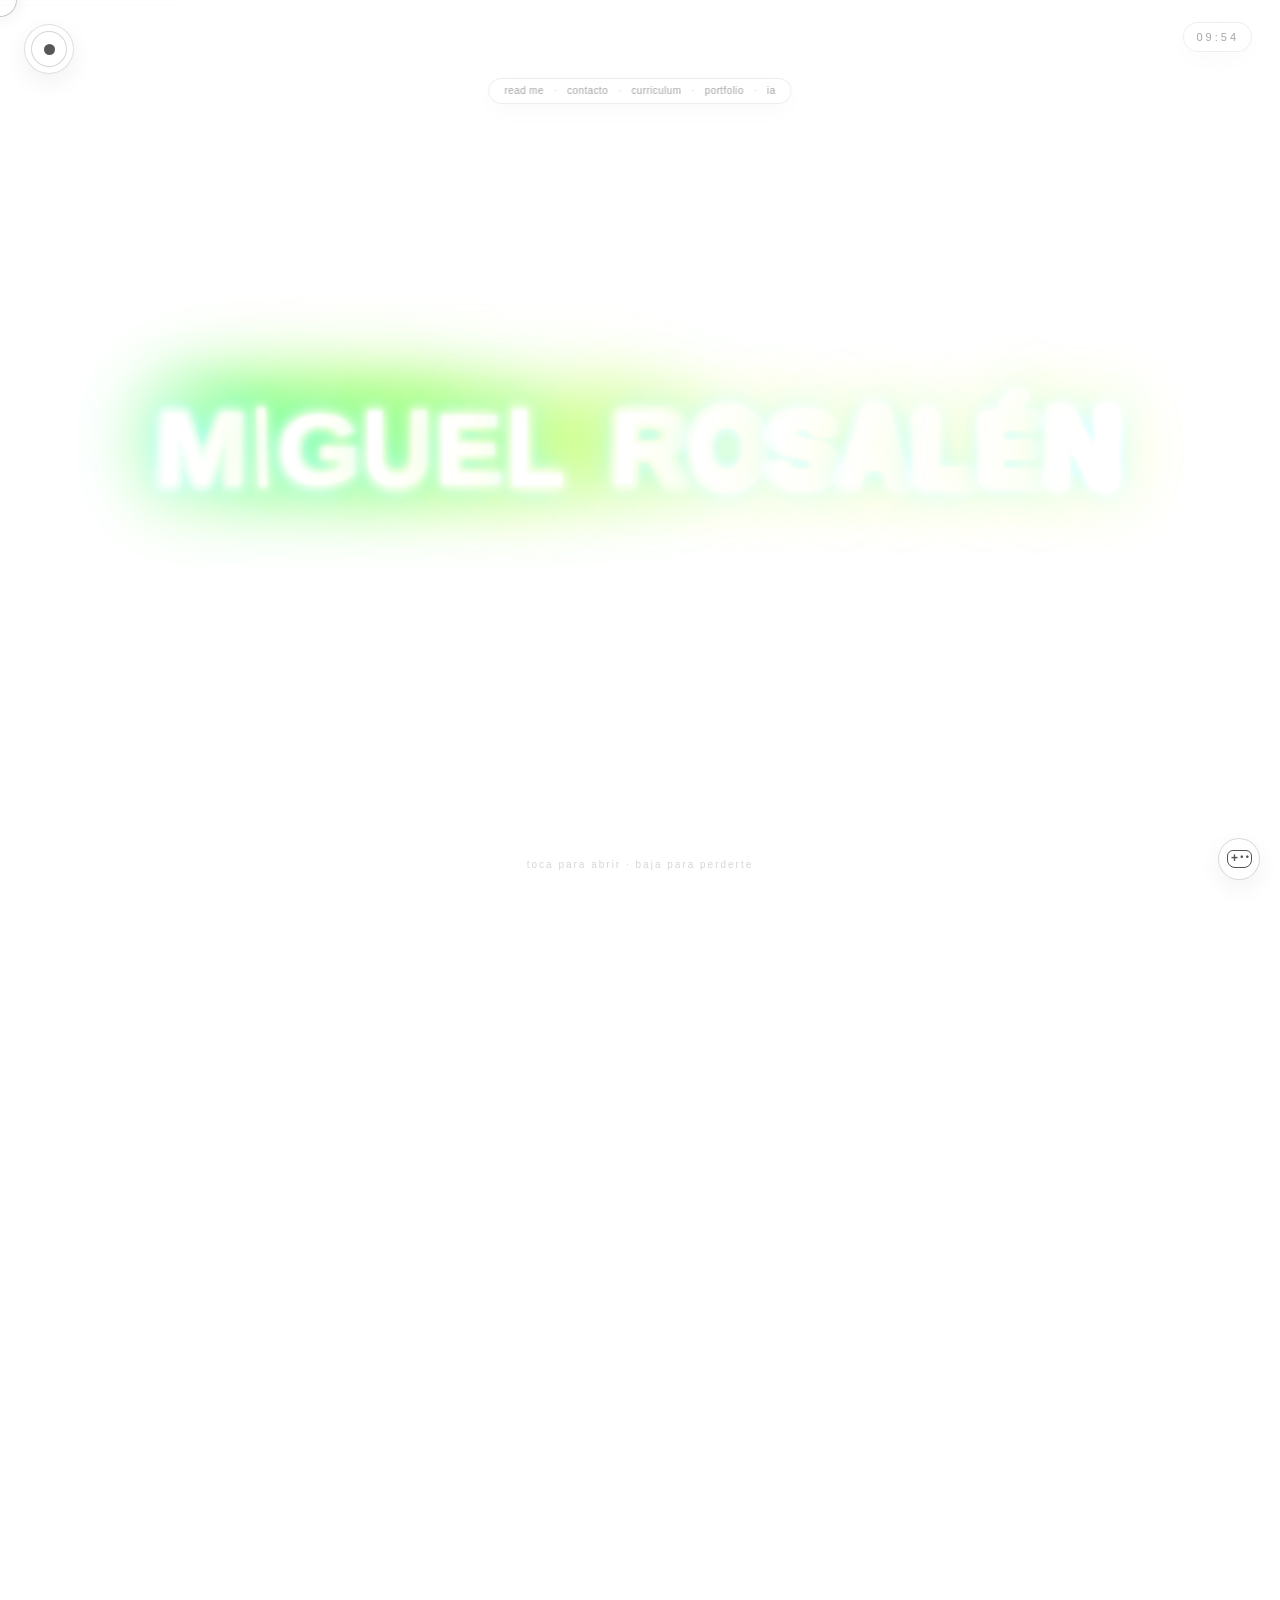
==== commit 7527cbca: "Update index.html" ====
--- a/index.html
+++ b/index.html
@@ -3,6 +3,46 @@
 <html lang="es">
 
 <head>
+
+<script>
+/* =========================================================
+   INDEX · ARRANQUE SEGURO TEMPRANO
+   Evita que el navegador recupere una posición antigua.
+   ========================================================= */
+(()=>{
+  try{
+    if("scrollRestoration" in history){
+      history.scrollRestoration="manual";
+    }
+  }catch(_){}
+
+  /* Marca de arranque: evita flashes de IA/interferencias
+     automáticas antes de que la portada esté lista. */
+  document.documentElement.classList.add("arranque-seguro");
+
+  const arriba=()=>{
+    try{
+      window.scrollTo(0,0);
+      document.documentElement.scrollTop=0;
+      if(document.body) document.body.scrollTop=0;
+    }catch(_){}
+  };
+
+  arriba();
+})();
+</script>
+
+<style>
+/* Durante los primeros instantes nunca dejamos que una ventana
+   automática de IA/interferencia se pinte antes que el inicio. */
+html.arranque-seguro .ventana-ia,
+html.arranque-seguro .ventana-interferencia{
+  visibility:hidden !important;
+  opacity:0 !important;
+  pointer-events:none !important;
+}
+</style>
+
     <link
 rel="icon"
 type="image/svg+xml"
@@ -19894,79 +19934,1011 @@
 
 <script>
 /* =========================================================
-   MIGUELROSALEN.COM · IA CEREBRO ÚNICO V3
+   INDEX · ARRANQUE SEGURO FINAL
+   - Inicio siempre arriba
+   - Una restauración del navegador NO cuenta como scroll humano
+   - IA/interferencias solo reaccionan tras interacción real
+   ========================================================= */
+(()=>{
+  if(window.__arranqueSeguroInstalado) return;
+  window.__arranqueSeguroInstalado=true;
+
+  try{
+    if("scrollRestoration" in history){
+      history.scrollRestoration="manual";
+    }
+  }catch(_){}
+
+  let usuarioHaNavegado=false;
+  let gestoHumano=false;
+  let arranqueTerminado=false;
+
+  const subirAlInicio=()=>{
+    try{
+      window.scrollTo(0,0);
+      document.documentElement.scrollTop=0;
+      if(document.body) document.body.scrollTop=0;
+    }catch(_){}
+  };
+
+  const limpiarVentanasAutomaticasDeArranque=()=>{
+    if(usuarioHaNavegado) return;
+
+    /* Interferencias solo tienen sentido después de navegar. */
+    document.querySelectorAll(".ventana-interferencia").forEach(v=>v.remove());
+
+    /* Si la IA se abrió únicamente porque el navegador restauró
+       una posición antigua, también la retiramos. */
+    document.querySelectorAll(".ventana-ia").forEach(v=>{
+      const out=v.querySelector(".ia-output");
+      const contenido=(out?.textContent||"").toLowerCase();
+
+      if(
+        contenido.includes("scroll detectado") ||
+        contenido.includes("sé que todavía estás ahí") ||
+        contenido.includes("sigues dentro aunque no escribas") ||
+        contenido.includes("tu dedo deja ruido")
+      ){
+        v.remove();
+      }
+    });
+  };
+
+  const estabilizarInicio=()=>{
+    subirAlInicio();
+    limpiarVentanasAutomaticasDeArranque();
+  };
+
+  /* Forzamos varias veces porque los navegadores pueden restaurar
+     el scroll en momentos distintos del ciclo de carga. */
+  estabilizarInicio();
+
+  requestAnimationFrame(()=>{
+    estabilizarInicio();
+
+    requestAnimationFrame(()=>{
+      estabilizarInicio();
+    });
+  });
+
+  window.addEventListener("load",()=>{
+    estabilizarInicio();
+
+    setTimeout(estabilizarInicio,40);
+    setTimeout(estabilizarInicio,160);
+    setTimeout(()=>{
+      estabilizarInicio();
+      arranqueTerminado=true;
+      document.documentElement.classList.remove("arranque-seguro");
+    },320);
+  },{once:true});
+
+  /* BFCache / botones atrás y adelante. */
+  window.addEventListener("pageshow",()=>{
+    usuarioHaNavegado=false;
+    gestoHumano=false;
+    arranqueTerminado=false;
+
+    document.documentElement.classList.add("arranque-seguro");
+
+    estabilizarInicio();
+
+    requestAnimationFrame(()=>{
+      estabilizarInicio();
+
+      requestAnimationFrame(()=>{
+        estabilizarInicio();
+        arranqueTerminado=true;
+        document.documentElement.classList.remove("arranque-seguro");
+      });
+    });
+  });
+
+  /* ---------------------------------------------------------
+     Detectar navegación HUMANA.
+     --------------------------------------------------------- */
+
+  const marcarGesto=()=>{
+    if(!arranqueTerminado) return;
+    gestoHumano=true;
+  };
+
+  window.addEventListener("wheel",marcarGesto,{passive:true});
+  window.addEventListener("touchstart",marcarGesto,{passive:true});
+  window.addEventListener("touchmove",marcarGesto,{passive:true});
+
+  document.addEventListener("pointerdown",marcarGesto,{
+    passive:true,
+    capture:true
+  });
+
+  document.addEventListener("keydown",e=>{
+    if(
+      e.key==="ArrowDown" ||
+      e.key==="ArrowUp" ||
+      e.key==="PageDown" ||
+      e.key==="PageUp" ||
+      e.key==="Home" ||
+      e.key==="End" ||
+      e.key===" "
+    ){
+      marcarGesto();
+    }
+  },true);
+
+  window.addEventListener("scroll",()=>{
+    /* Un scroll disparado por restauración, scrollTo() o carga
+       no desbloquea la IA. Tiene que venir precedido de gesto humano. */
+    if(
+      arranqueTerminado &&
+      gestoHumano &&
+      Math.abs(window.scrollY)>12
+    ){
+      usuarioHaNavegado=true;
+    }
+  },{passive:true});
+
+
+  /* ---------------------------------------------------------
+     PROTEGER IA AUTÓNOMA
+     --------------------------------------------------------- */
+
+  if(typeof window.hablarIAAlScrollear==="function"){
+    const originalHablarIA=window.hablarIAAlScrollear;
+
+    window.hablarIAAlScrollear=function(...args){
+      if(!usuarioHaNavegado) return;
+      return originalHablarIA.apply(this,args);
+    };
+  }
+
+
+  /* ---------------------------------------------------------
+     PROTEGER VENTANAS DE INTERFERENCIA
+     --------------------------------------------------------- */
+
+  if(typeof window.abrirInterferenciaIA==="function"){
+    const originalInterferencia=window.abrirInterferenciaIA;
+
+    window.abrirInterferenciaIA=function(...args){
+      if(!usuarioHaNavegado) return;
+      return originalInterferencia.apply(this,args);
+    };
+  }
+
+
+  /* Si el navegador ya había restaurado la posición antes de
+     ejecutar este script, corregimos cualquier efecto residual. */
+  estabilizarInicio();
+
+  /* Si por alguna razón load ya ocurrió antes de este script. */
+  if(document.readyState==="complete"){
+    setTimeout(()=>{
+      estabilizarInicio();
+      arranqueTerminado=true;
+      document.documentElement.classList.remove("arranque-seguro");
+    },80);
+  }
+})();
+</script>
+
+
+
+<script>
+/* =========================================================
+   MIGUELROSALEN.COM
+   IA CEREBRO ÚNICO V4 · BIBLIOTECA
    ---------------------------------------------------------
-   UNA SOLA IA PARA:
-   - ordenador
-   - móvil
-   - conocimiento general
-   - conocimiento de la web
-   - portfolio
-   - memoria de conversación
-   - contexto de la interfaz
-
-   Usa el endpoint existente: /api/ia
+   UNA SOLA IA PARA MÓVIL + ORDENADOR
+
+   Añade:
+   - conocimiento general vía /api/ia
+   - contexto real del portfolio
+   - biblioteca teórica compacta
+   - memoria corta de conversación
+   - tolerancia a erratas / escritura rápida
+   - búsqueda difusa por autores y conceptos
+   - respuesta local de biblioteca si /api/ia falla
+
+   No incluye claves privadas.
    ========================================================= */
 
 (()=>{
-  if(window.__IA_CEREBRO_UNICO_V3) return;
-  window.__IA_CEREBRO_UNICO_V3 = true;
-
-  const IA_MEMORIA_KEY = "miguel-ia-memoria-v3";
-  const IA_MAX_MENSAJES = 14;
-  const IA_MAX_CONTEXTO_WEB = 10000;
+  if(window.__IA_CEREBRO_UNICO_V4) return;
+  window.__IA_CEREBRO_UNICO_V4 = true;
+
+  const IA_MEMORIA_KEY = "miguel-ia-memoria-v4";
+  const IA_MAX_MENSAJES = 16;
+  const IA_MAX_CONTEXTO_WEB = 10500;
+  const IA_MAX_CONTEXTO_BIBLIOTECA = 9000;
 
 
   /* =======================================================
-     NORMALIZAR TEXTO
+     1. BIBLIOTECA TEÓRICA V1
+
+     Son fichas de conocimiento, NO copias completas de los PDFs.
+     Así la web no se vuelve gigantesca y la búsqueda es rápida.
      ======================================================= */
 
-  function iaTextoPlano(valor){
-
-    if(valor === null || valor === undefined){
-      return "";
+  const IA_BIBLIOTECA_V1 = [
+    {
+      id:"cartografias-criticas-ciudad",
+      titulo:"Cartografías críticas de la ciudad",
+      autor:"Elia Canosa Zamora y Ángela García Carballo",
+      fecha:"2017",
+      temas:[
+        "cartografía crítica","ciudad","arte","mapa","deriva",
+        "psicogeografía","urbanismo","Rogelio López Cuenca",
+        "geografía crítica","espacio urbano"
+      ],
+      aliases:[
+        "cartografias criticas","cartografia critica",
+        "psicogeografia","deriva urbana","rogelio lopez cuenca"
+      ],
+      resumen:
+        "Estudia la convergencia entre cartografía crítica y prácticas artísticas en la ciudad. " +
+        "Entiende el mapa como una herramienta transversal capaz de intervenir en cómo se representa, " +
+        "lee y disputa el espacio urbano. Sitúa deriva y psicogeografía dentro de esta genealogía " +
+        "y presta especial atención al contexto español y a proyectos de Rogelio López Cuenca."
+    },
+
+    {
+      id:"cartografias-queer-preciado",
+      titulo:"Cartografías queer: el flâneur perverso, la lesbiana topofóbica y la puta multicartográfica",
+      autor:"Beatriz Preciado",
+      fecha:"2008",
+      temas:[
+        "queer","cartografía queer","género","sexualidad","espacio",
+        "identidad","feminismo","lesbiana","gay","trans","cuerpo",
+        "normalización","representación","ciudad"
+      ],
+      aliases:[
+        "preciado","beatriz preciado","cartografias queer",
+        "flaneur perverso","lesbiana topofobica","multicartografica"
+      ],
+      resumen:
+        "Propone pensar qué tipo de cartografía puede surgir de movimientos feministas, gays, lesbianos, " +
+        "queer y trans. Cuestiona los mapas identitarios dominantes y las representaciones espaciales " +
+        "que fijan cuerpos, sexualidades e identidades como si fueran categorías naturales. La cartografía " +
+        "aparece como práctica crítica capaz de registrar desplazamientos, fugas, resistencias y posiciones no normativas."
+    },
+
+    {
+      id:"comentarios-sociedad-espectaculo",
+      titulo:"Comentarios sobre la sociedad del espectáculo",
+      autor:"Guy Debord",
+      fecha:"1988",
+      temas:[
+        "Debord","sociedad del espectáculo","espectáculo","poder",
+        "mercancía","economía","dominación","medios","política",
+        "capitalismo","gobierno"
+      ],
+      aliases:[
+        "debor","debord","comentarios sociedad espectaculo",
+        "comentarios sobre la sociedad del espectaculo"
+      ],
+      resumen:
+        "Revisa décadas después la crítica de la sociedad del espectáculo. Debord describe la consolidación " +
+        "del espectáculo como forma de poder ligada a la economía mercantil y a técnicas modernas de gobierno, " +
+        "subrayando su capacidad para extenderse, concentrarse y desarrollar mecanismos de defensa."
+    },
+
+    {
+      id:"sociedad-espectaculo",
+      titulo:"La sociedad del espectáculo",
+      autor:"Guy Debord",
+      fecha:"1967",
+      temas:[
+        "Debord","situacionismo","espectáculo","mercancía","imagen",
+        "capitalismo","vida cotidiana","alienación","medios","consumo",
+        "representación","política"
+      ],
+      aliases:[
+        "sociedad del espectaculo","guy debord","debor",
+        "espectaculo debord"
+      ],
+      resumen:
+        "Texto central de la crítica situacionista de la vida moderna. Analiza cómo las relaciones sociales, " +
+        "la experiencia cotidiana, el consumo y la economía mercantil quedan organizados mediante formas de representación " +
+        "y espectacularización. Es una referencia clave para pensar imagen, mercancía, pasividad, separación y poder."
+    },
+
+    {
+      id:"situacionistas-arte",
+      titulo:"Posiciones situacionistas sobre el Arte",
+      autor:"María Fuentes Carrasco",
+      fecha:"2008",
+      temas:[
+        "Internacional Situacionista","situacionismo","arte","vanguardia",
+        "deriva","urbanismo unitario","Debord","Internacional Letrista",
+        "Bauhaus Imaginista","psicogeografía","arte contemporáneo"
+      ],
+      aliases:[
+        "situacionismo","situacionistas","internacional situacionista",
+        "posiciones situacionistas","urbanismo unitario",
+        "internacional letrista","bauhaus imaginista"
+      ],
+      resumen:
+        "Recorre las tesis de la Internacional Situacionista sobre arte, vanguardia y cultura. " +
+        "Sitúa su fundación en 1957 a partir de diferentes grupos europeos y recuerda el peso de la Internacional Letrista " +
+        "en conceptos como la deriva y el urbanismo unitario. Permite relacionar práctica artística, crítica de la vida cotidiana " +
+        "y transformación del espacio."
+    },
+
+    {
+      id:"vida-urbana-desigualdad",
+      titulo:"Vida urbana: entre la desigualdad social y los espacios del habitar",
+      autor:"Juan Carlos de Pablos y Joaquín Susino",
+      fecha:"",
+      temas:[
+        "ciudad","sociología urbana","desigualdad","clase social","habitar",
+        "movilidad cotidiana","espacio urbano","vivienda","habitus",
+        "clases populares","clases medias"
+      ],
+      aliases:[
+        "vida urbana","desigualdad urbana","espacios del habitar",
+        "clase y ciudad","habitus de clase"
+      ],
+      resumen:
+        "Analiza cómo la desigualdad social también se manifiesta en la forma de vivir y significar el espacio urbano. " +
+        "Contrasta perspectivas más funcionales del espacio con formas expresivas y de sociabilidad asociadas a grupos trabajadores " +
+        "y populares, vinculando clase, movilidad cotidiana, vivienda y experiencia de ciudad."
+    },
+
+    {
+      id:"ritual-pilar-albarracin",
+      titulo:"Contrahaciendo el ritual: disgresiones sobre la Semana Santa andaluza",
+      autor:"David Florido del Corral",
+      fecha:"",
+      temas:[
+        "ritual","Pilar Albarracín","Semana Santa","Andalucía",
+        "performance","tradición","cultura popular","poder","género",
+        "acción social","símbolo","folclore"
+      ],
+      aliases:[
+        "contrahaciendo el ritual","pilar albarracin",
+        "semana santa andaluza","ritual performativo"
+      ],
+      resumen:
+        "Analiza una propuesta de Pilar Albarracín a partir de rituales y códigos de la Semana Santa andaluza. " +
+        "Plantea el ritual como acción social performativa: un hacer que produce significado, transforma lo ordinario " +
+        "y permite reforzar, invertir o cuestionar valores, relaciones y estructuras de poder."
+    },
+
+    {
+      id:"fotoconceptualismo",
+      titulo:"Del fotoconceptualismo al fototableau. Fotografía, performance y escenificación en España (1970-2000)",
+      autor:"Juan Albarrán Diego",
+      fecha:"2012",
+      temas:[
+        "fotografía","performance","fotoconceptualismo","arte conceptual",
+        "España","años setenta","años ochenta","años noventa",
+        "documentación","archivo","escenificación","fototableau",
+        "Nueva Lente","cuerpo","acción"
+      ],
+      aliases:[
+        "fotoconceptualismo","fototableau","juan albarran",
+        "fotografia performance","nueva lente","fotografia conceptual"
+      ],
+      resumen:
+        "Investiga las relaciones entre fotografía, performance y escenificación en España entre 1970 y 2000. " +
+        "Cuestiona la idea de que la fotografía sea solo un registro secundario de la acción: puede modelar la performance, " +
+        "funcionar como soporte conceptual y permitir la difusión, conservación y posterior rematerialización de prácticas " +
+        "que habían puesto en crisis la obra tradicional, el museo y el mercado."
+    },
+
+    {
+      id:"didi-imagenes-lucha",
+      titulo:"Las imágenes son un espacio de lucha",
+      autor:"Georges Didi-Huberman / entrevista de Amador Fernández-Savater",
+      fecha:"2010",
+      temas:[
+        "Didi-Huberman","imagen","sobreexposición","subexposición",
+        "censura","visibilidad","montaje","resistencia","imagen cliché",
+        "realidad","aparición","mirada","política de las imágenes"
+      ],
+      aliases:[
+        "didi huberman","didi uberman","sobreexposicion",
+        "subexposicion","imagenes espacio de lucha",
+        "imagen toca lo real","montaje didi"
+      ],
+      resumen:
+        "Didi-Huberman distingue dos formas contemporáneas de invisibilidad: la subexposición, ligada a lo que no se muestra, " +
+        "y la sobreexposición, producida por una saturación que termina impidiendo ver. Defiende que mirar es un trabajo y que cada " +
+        "imagen exige reaprender a ver. Frente a entender toda imagen como simple simulacro, sostiene que una imagen puede 'tocar lo real' " +
+        "sin ser idéntica a la realidad. El montaje y la contra-información aparecen como formas de pensamiento y resistencia."
+    },
+
+    {
+      id:"didi-dossier-imagen",
+      titulo:"La emoción no dice 'yo'. Fragmentos sobre la libertad estética / dossier de imágenes",
+      autor:"Georges Didi-Huberman y materiales asociados",
+      fecha:"",
+      temas:[
+        "Didi-Huberman","contra-información","imagen","resistencia",
+        "fotografía","August Sander","Alfredo Jaar","Raymond Depardon",
+        "Pascal Convert","memoria","política","archivo","montaje"
+      ],
+      aliases:[
+        "la emocion no dice yo","contra informacion",
+        "august sander","alfredo jaar","pascal convert"
+      ],
+      resumen:
+        "Dossier que articula pensamiento sobre imagen, emoción, memoria y contra-información con ejemplos de fotógrafos y artistas. " +
+        "Sirve para pensar cómo una imagen puede resistir al cliché, construir memoria, reorganizar documentos y producir una lectura política " +
+        "sin reducirse a propaganda ni a ilustración."
+    },
+
+    {
+      id:"imagen-intolerable",
+      titulo:"La imagen intolerable",
+      autor:"Jacques Rancière",
+      fecha:"",
+      temas:[
+        "Rancière","imagen intolerable","espectador","representación",
+        "violencia","política de la imagen","ética de la imagen",
+        "visibilidad","realidad","fotografía","mirada"
+      ],
+      aliases:[
+        "ranciere","rancier","imagen intolerable",
+        "jacques ranciere","imagenes intolerables"
+      ],
+      resumen:
+        "Reflexiona sobre qué hace que una imagen sea considerada intolerable y desplaza la cuestión desde el contenido aislado " +
+        "hacia el régimen de visibilidad, la relación entre imagen y realidad y la posición del espectador. Resulta útil para discutir " +
+        "los límites políticos y éticos de representar sufrimiento, violencia y acontecimientos históricos."
+    },
+
+    {
+      id:"teoria-queer",
+      titulo:"La Teoría Queer: la de-construcción de las sexualidades periféricas",
+      autor:"Carlos Fonseca Hernández y María Luisa Quintero Soto",
+      fecha:"2009",
+      temas:[
+        "teoría queer","queer","sexualidad","género","masculinidad",
+        "homosexualidad","identidad","estigma","disidencia sexual",
+        "normalidad","derechos","resignificación"
+      ],
+      aliases:[
+        "teoria queer","sexualidades perifericas",
+        "fonseca quintero","deconstruccion sexualidad"
+      ],
+      resumen:
+        "Presenta la teoría queer como elaboración crítica de la disidencia sexual y de las identidades estigmatizadas. " +
+        "Aborda la resignificación del insulto, la construcción social de la normalidad, los roles de género y el derecho de sexualidades " +
+        "periféricas a nombrarse y existir fuera de categorías normalizadoras."
+    },
+
+    {
+      id:"identidad-desigualdad-clase",
+      titulo:"Identidad y desigualdad. El reconocimiento de la clase obrera",
+      autor:"Fernando Latorre Andrés",
+      fecha:"2015",
+      temas:[
+        "clase obrera","clase social","identidad","desigualdad",
+        "violencia simbólica","alienación cultural","reconocimiento",
+        "materialismo histórico","élites","democracia liberal"
+      ],
+      aliases:[
+        "identidad y desigualdad","clase obrera",
+        "reconocimiento clase obrera","violencia simbolica",
+        "alienacion cultural"
+      ],
+      resumen:
+        "Reflexiona sobre identidad desde la clase social y analiza mecanismos mediante los cuales la desigualdad puede naturalizarse. " +
+        "Trabaja nociones de violencia simbólica y alienación cultural y propone recuperar el reconocimiento de las clases populares " +
+        "más allá de imágenes estigmatizadas o paternalistas."
+    },
+
+    {
+      id:"nacionalismo-joaquin-costa",
+      titulo:"Las bases de un nuevo concepto moderno de nacionalismo español de Joaquín Costa",
+      autor:"Óscar Ignacio Mateos y de Cabo",
+      fecha:"",
+      temas:[
+        "Joaquín Costa","nacionalismo español","krausismo","España",
+        "regeneracionismo","1898","europeización","Iberia",
+        "regiones","identidad nacional","historia política"
+      ],
+      aliases:[
+        "joaquin costa","nacionalismo español",
+        "regeneracionismo","krausismo","europeizacion"
+      ],
+      resumen:
+        "Estudia la concepción de Joaquín Costa sobre nación y modernización. Destaca una visión orgánica de España influida por el krausismo, " +
+        "la integración de peculiaridades regionales y, tras 1898, un giro hacia la regeneración interior y la europeización como vía de reforma."
+    },
+
+    {
+      id:"psicologia-pueblo-espanol",
+      titulo:"La Psicología del Pueblo Español según Gracián",
+      autor:"Texto histórico",
+      fecha:"",
+      temas:[
+        "España","carácter español","psicología colectiva","identidad",
+        "historia cultural","pueblo español","Gracián","estereotipo",
+        "observación social"
+      ],
+      aliases:[
+        "psicologia pueblo español","gracian",
+        "caracter español","psicologia española"
+      ],
+      resumen:
+        "Texto histórico sobre la construcción de una psicología colectiva atribuida al pueblo español. " +
+        "Combina observación social y lectura de autores españoles y extranjeros. Conviene leerlo como documento histórico " +
+        "sobre discursos de identidad nacional, no como una descripción científica fija o esencial de la población española."
+    },
+
+    {
+      id:"cambio-estructural-espana",
+      titulo:"Cambio estructural en España (1980-2000)",
+      autor:"Carmen Ramos Carvajal y Luis Robles Teigeiro",
+      fecha:"2009",
+      temas:[
+        "economía española","servicios","industria","cambio estructural",
+        "1980","2000","input output","sector servicios",
+        "industria pesada","economía"
+      ],
+      aliases:[
+        "cambio estructural españa","economia 1980 2000",
+        "sector servicios españa","industria pesada"
+      ],
+      resumen:
+        "Analiza el cambio de la estructura productiva española entre 1980 y 2000. " +
+        "Parte del declive relativo de la industria pesada y del crecimiento del sector servicios, " +
+        "empleando una perspectiva input-output para estudiar relaciones sectoriales y estabilidad de coeficientes y ligazones."
+    },
+
+    {
+      id:"guia-tfg-bellas-artes",
+      titulo:"Guía y manual de estilo para la elaboración del TFG",
+      autor:"Facultat de Belles Arts · Universitat Politècnica de València",
+      fecha:"2019",
+      temas:[
+        "TFG","TFM","Bellas Artes","UPV","escritura académica",
+        "estructura","maquetación","citas","bibliografía",
+        "propiedad intelectual","investigación"
+      ],
+      aliases:[
+        "guia tfg","manual tfg","upv bellas artes",
+        "como citar","maquetacion tfg","propiedad intelectual tfg"
+      ],
+      resumen:
+        "Guía académica de la Facultad de Bellas Artes de la UPV para estructurar, diseñar y presentar trabajos finales. " +
+        "Incluye criterios sobre naturaleza del TFG/TFM, organización del documento, diseño y maquetación, citación, propiedad intelectual " +
+        "y marco legal."
+    },
+
+    {
+      id:"toro-osborne-maqueta",
+      titulo:"Toro de Osborne · instrucciones de montaje y láminas",
+      autor:"PHM Maquetas & Modelos",
+      fecha:"2015",
+      temas:[
+        "Toro de Osborne","maqueta","carretera","icono español",
+        "silueta","montaje","cartulina","modelo","cultura visual"
+      ],
+      aliases:[
+        "toro osborne","toro de osborne","maqueta toro",
+        "carreteras españolas","silueta toro"
+      ],
+      resumen:
+        "Material técnico para construir una maqueta a escala del Toro de Osborne: recorte de la silueta, base, pliegues, soportes, " +
+        "acabado de bordes y montaje. También funciona como documento sobre la circulación material y gráfica de un icono del paisaje " +
+        "de carretera español."
+    },
+
+    {
+      id:"esqueleto-mineral",
+      titulo:"El esqueleto mineral que nos permitirá aventajar a la evolución",
+      autor:"Arturo Hernández Alcázar y Fólke Köberling",
+      fecha:"2017",
+      temas:[
+        "Museo Experimental El Eco","materiales","industria","guerra",
+        "economía","materias primas","explotación","desgaste",
+        "velocidad","accidente","destrucción","geología",
+        "capitalismo","escultura","instalación"
+      ],
+      aliases:[
+        "esqueleto mineral","museo experimental el eco",
+        "arturo hernandez alcazar","folke korberling",
+        "velocidad accidente desgaste"
+      ],
+      resumen:
+        "Proyecto que conecta velocidad, accidente, progreso, desgaste, guerra, economía, materias primas y destrucción. " +
+        "La obra plantea una especie de proceso geológico acelerado y desvía materiales asociados a la industria y a la explotación " +
+        "de su circulación económica para devolverlos a una lógica material crítica."
     }
-
-    if(typeof valor === "string"){
-
-      const div = document.createElement("div");
-
-      div.innerHTML = valor;
-
-      return (div.textContent || div.innerText || "")
-        .replace(/\s+/g," ")
-        .trim();
-    }
-
-    try{
-      return JSON.stringify(valor);
-    }catch(_){
-      return String(valor);
-    }
-  }
-
-
-  function iaNormalizarBusqueda(texto){
-
+  ];
+
+  window.IA_BIBLIOTECA_V1 = IA_BIBLIOTECA_V1;
+
+
+  /* =======================================================
+     2. NORMALIZACIÓN Y ERRATAS
+     ======================================================= */
+
+  function iaBase(texto){
     return String(texto || "")
       .toLowerCase()
       .normalize("NFD")
       .replace(/[\u0300-\u036f]/g,"")
-      .replace(/[^\p{L}\p{N}\s]/gu," ")
+      .replace(/[^a-z0-9ñ\s]/g," ")
       .replace(/\s+/g," ")
       .trim();
   }
 
 
+  function iaDistancia(a,b){
+
+    a=String(a||"");
+    b=String(b||"");
+
+    if(a===b) return 0;
+    if(!a.length) return b.length;
+    if(!b.length) return a.length;
+
+    const fila=Array.from({length:b.length+1},(_,i)=>i);
+
+    for(let i=1;i<=a.length;i++){
+
+      let previo=fila[0];
+      fila[0]=i;
+
+      for(let j=1;j<=b.length;j++){
+
+        const antiguo=fila[j];
+
+        const coste=
+          a[i-1]===b[j-1] ? 0 : 1;
+
+        fila[j]=Math.min(
+          fila[j]+1,
+          fila[j-1]+1,
+          previo+coste
+        );
+
+        previo=antiguo;
+      }
+    }
+
+    return fila[b.length];
+  }
+
+
+  const IA_CORRECCIONES_DIRECTAS = new Map([
+    ["sicogeografia","psicogeografia"],
+    ["psicogeogrfia","psicogeografia"],
+    ["psicogeografiaa","psicogeografia"],
+    ["deriba","deriva"],
+    ["derivaa","deriva"],
+    ["cartogrfia","cartografia"],
+    ["cartogafia","cartografia"],
+    ["situasionismo","situacionismo"],
+    ["situacionisimo","situacionismo"],
+    ["situacionistaas","situacionistas"],
+    ["debor","debord"],
+    ["debort","debord"],
+    ["didiuberman","didi huberman"],
+    ["uberman","huberman"],
+    ["didihuberman","didi huberman"],
+    ["precidado","preciado"],
+    ["presiado","preciado"],
+    ["rancier","ranciere"],
+    ["rancieree","ranciere"],
+    ["fotoconseptualismo","fotoconceptualismo"],
+    ["fotoconceptualisimo","fotoconceptualismo"],
+    ["sobreexposicon","sobreexposicion"],
+    ["sobreesposicion","sobreexposicion"],
+    ["subexposicon","subexposicion"],
+    ["queeer","queer"],
+    ["bauahus","bauhaus"],
+    ["bauhuas","bauhaus"],
+    ["kandiski","kandinsky"],
+    ["kandiskiy","kandinsky"],
+    ["dushamp","duchamp"],
+    ["duchampn","duchamp"],
+    ["corvusier","corbusier"],
+    ["corbussier","corbusier"],
+    ["litertura","literatura"],
+    ["literaruta","literatura"],
+    ["musiac","musica"],
+    ["diseñp","diseño"],
+    ["disenoa","diseño"],
+    ["pelicual","pelicula"],
+    ["pelicla","pelicula"],
+    ["arquietctura","arquitectura"]
+  ]);
+
+
+  const IA_VOCABULARIO = new Set([
+    "psicogeografia","deriva","cartografia","situacionismo",
+    "situacionista","situacionistas","debord","preciado",
+    "ranciere","didi","huberman","fotoconceptualismo",
+    "fototableau","performance","sobreexposicion",
+    "subexposicion","queer","urbanismo","desigualdad",
+    "identidad","ritual","espectaculo","mercancia",
+    "alienacion","archivo","montaje","fotografia",
+    "regeneracionismo","krausismo","bauhaus","kandinsky",
+    "duchamp","corbusier","literatura","musica","diseño",
+    "arquitectura","filosofia","matematicas","ciencia"
+  ]);
+
+  IA_BIBLIOTECA_V1.forEach(ficha=>{
+    [
+      ficha.titulo,
+      ficha.autor,
+      ...(ficha.temas||[]),
+      ...(ficha.aliases||[])
+    ]
+      .join(" ")
+      .split(/\s+/)
+      .map(iaBase)
+      .filter(x=>x.length>=4)
+      .forEach(x=>{
+        x.split(" ").forEach(p=>{
+          if(p.length>=4) IA_VOCABULARIO.add(p);
+        });
+      });
+  });
+
+
+  function iaCorregirConsulta(texto){
+
+    let q=iaBase(texto);
+
+    /* Escritura rápida / chat */
+    const reemplazos=[
+      [/\bxq\b/g,"porque"],
+      [/\bpq\b/g,"porque"],
+      [/\bporq\b/g,"porque"],
+      [/\bporqe\b/g,"porque"],
+      [/\bq\b/g,"que"],
+      [/\bqe\b/g,"que"],
+      [/\bke\b/g,"que"],
+      [/\btmb\b/g,"tambien"],
+      [/\btbien\b/g,"tambien"],
+      [/\bcn\b/g,"con"],
+      [/\bsinembargo\b/g,"sin embargo"]
+    ];
+
+    reemplazos.forEach(([r,v])=>{
+      q=q.replace(r,v);
+    });
+
+    /* Correcciones directas */
+    let tokens=q.split(" ").filter(Boolean);
+
+    tokens=tokens.flatMap(token=>{
+
+      if(IA_CORRECCIONES_DIRECTAS.has(token)){
+        return IA_CORRECCIONES_DIRECTAS
+          .get(token)
+          .split(" ");
+      }
+
+      if(token.length<5){
+        return [token];
+      }
+
+      let mejor=token;
+      let mejorDist=99;
+
+      for(const candidato of IA_VOCABULARIO){
+
+        if(
+          Math.abs(candidato.length-token.length)>2 ||
+          candidato[0]!==token[0]
+        ){
+          continue;
+        }
+
+        const d=iaDistancia(token,candidato);
+
+        if(d<mejorDist){
+          mejorDist=d;
+          mejor=candidato;
+        }
+
+      }
+
+      const limite =
+        token.length>=9 ? 2 :
+        token.length>=6 ? 1 :
+        0;
+
+      return [
+        mejorDist<=limite
+          ? mejor
+          : token
+      ];
+
+    });
+
+    q=tokens.join(" ");
+
+    /* Frases/nombres muy habituales */
+    q=q
+      .replace(/\bdidi\s+uberman\b/g,"didi huberman")
+      .replace(/\bguy\s+debor\b/g,"guy debord")
+      .replace(/\bjacques\s+rancier\b/g,"jacques ranciere")
+      .replace(/\ble\s+corvusier\b/g,"le corbusier")
+      .replace(/\bsociedad\s+del\s+espectaclo\b/g,"sociedad del espectaculo")
+      .replace(/\bteoria\s+qeer\b/g,"teoria queer");
+
+    return q.trim();
+  }
+
+  window.iaCorregirConsulta = iaCorregirConsulta;
+
+
   /* =======================================================
-     MEMORIA
+     3. BÚSQUEDA EN BIBLIOTECA
      ======================================================= */
 
+  function iaTokens(texto){
+
+    return iaCorregirConsulta(texto)
+      .split(" ")
+      .filter(p=>p.length>2);
+
+  }
+
+
+  function iaBuscarBiblioteca(pregunta, limite=5){
+
+    const consulta=iaCorregirConsulta(pregunta);
+    const palabras=iaTokens(pregunta);
+
+    const resultados=IA_BIBLIOTECA_V1.map(ficha=>{
+
+      const titulo=iaBase(ficha.titulo);
+      const autor=iaBase(ficha.autor);
+      const aliases=(ficha.aliases||[]).map(iaBase);
+      const temas=(ficha.temas||[]).map(iaBase);
+
+      const bolsa=iaBase([
+        ficha.titulo,
+        ficha.autor,
+        ficha.fecha,
+        ...(ficha.temas||[]),
+        ...(ficha.aliases||[]),
+        ficha.resumen
+      ].join(" "));
+
+      let score=0;
+
+      if(titulo && consulta.includes(titulo)){
+        score+=35;
+      }
+
+      aliases.forEach(alias=>{
+        if(alias && consulta.includes(alias)){
+          score+=22;
+        }
+      });
+
+      temas.forEach(tema=>{
+        if(tema && consulta.includes(tema)){
+          score+=10;
+        }
+      });
+
+      palabras.forEach(p=>{
+
+        if(titulo.includes(p)) score+=7;
+        else if(autor.includes(p)) score+=6;
+        else if(aliases.some(a=>a.includes(p))) score+=5;
+        else if(temas.some(t=>t.includes(p))) score+=4;
+        else if(bolsa.includes(p)) score+=1;
+
+      });
+
+      return {
+        ...ficha,
+        score
+      };
+
+    })
+    .filter(x=>x.score>0)
+    .sort((a,b)=>b.score-a.score);
+
+    if(!resultados.length){
+      return [];
+    }
+
+    const max=resultados[0].score;
+
+    return resultados
+      .filter((r,i)=>
+        i===0 ||
+        r.score>=Math.max(4,max*.32)
+      )
+      .slice(0,limite);
+  }
+
+  window.iaBuscarBiblioteca = iaBuscarBiblioteca;
+
+
+  function iaContextoBiblioteca(pregunta){
+
+    const resultados=
+      iaBuscarBiblioteca(pregunta,5);
+
+    if(!resultados.length){
+      return "";
+    }
+
+    return resultados
+      .map((ficha,i)=>[
+        `FUENTE ${i+1}: ${ficha.titulo}`,
+        `AUTORÍA: ${ficha.autor}${ficha.fecha ? " · "+ficha.fecha : ""}`,
+        `TEMAS: ${(ficha.temas||[]).slice(0,10).join(", ")}`,
+        `SÍNTESIS: ${ficha.resumen}`
+      ].join("\n"))
+      .join("\n\n")
+      .slice(0,IA_MAX_CONTEXTO_BIBLIOTECA);
+  }
+
+
+  /* =======================================================
+     4. RESPUESTA LOCAL DE EMERGENCIA
+
+     Si /api/ia no existe o está caído, las preguntas
+     relacionadas con los PDFs siguen teniendo respuesta.
+     ======================================================= */
+
+  function iaRespuestaBibliotecaLocal(pregunta){
+
+    const resultados=
+      iaBuscarBiblioteca(pregunta,3);
+
+    if(!resultados.length){
+      return "";
+    }
+
+    const principal=resultados[0];
+
+    /* Exigimos relevancia mínima para no meter teoría
+       donde no viene a cuento. */
+    if(principal.score<5){
+      return "";
+    }
+
+    let respuesta=
+      `${principal.titulo}`;
+
+    if(principal.autor){
+      respuesta+=` — ${principal.autor}`;
+    }
+
+    respuesta+=`.\n\n${principal.resumen}`;
+
+    if(resultados.length>1){
+
+      const relacionados=resultados
+        .slice(1)
+        .map(r=>r.titulo)
+        .join(" y ");
+
+      respuesta+=
+        `\n\nTambién lo relacionaría con ${relacionados}, ` +
+        `porque aparecen conceptos cercanos dentro de la biblioteca de la web.`;
+    }
+
+    return respuesta;
+  }
+
+
+  /* =======================================================
+     5. MEMORIA DE CONVERSACIÓN
+     ======================================================= */
+
   function iaLeerMemoria(){
 
     try{
 
-      const memoria =
+      const memoria=
         JSON.parse(
           sessionStorage.getItem(IA_MEMORIA_KEY) || "[]"
         );
@@ -19999,72 +20971,86 @@
   }
 
 
-  function iaRecordar(role, content){
-
-    const texto =
-      String(content || "")
+  function iaRecordar(role,content){
+
+    const limpio=
+      String(content||"")
         .trim()
-        .slice(0,2500);
-
-    if(!texto) return;
-
-    const memoria = iaLeerMemoria();
-
-    const ultimo = memoria[memoria.length - 1];
+        .slice(0,2800);
+
+    if(!limpio) return;
+
+    const memoria=iaLeerMemoria();
+    const ultimo=memoria[memoria.length-1];
 
     if(
       ultimo &&
-      ultimo.role === role &&
-      ultimo.content === texto
+      ultimo.role===role &&
+      ultimo.content===limpio
     ){
       return;
     }
 
     memoria.push({
       role,
-      content:texto
+      content:limpio
     });
 
     iaGuardarMemoria(memoria);
-
-  }
-
-
-  window.borrarMemoriaIA = function(){
+  }
+
+
+  window.borrarMemoriaIA=function(){
 
     try{
       sessionStorage.removeItem(IA_MEMORIA_KEY);
     }catch(_){}
 
-    console.log("Memoria de IA borrada.");
-
   };
 
 
   /* =======================================================
-     EXTRAER CONOCIMIENTO DEL INDEX
+     6. CONOCIMIENTO DEL PROPIO INDEX / PORTFOLIO
      ======================================================= */
 
-  function iaExtraerContenidoBase(){
-
-    const fragmentos = [];
-
-
-    /* ---------- ventanas principales ---------- */
+  function iaTextoPlano(valor){
+
+    if(valor===null || valor===undefined){
+      return "";
+    }
+
+    if(typeof valor==="string"){
+
+      const div=document.createElement("div");
+      div.innerHTML=valor;
+
+      return (div.textContent || div.innerText || "")
+        .replace(/\s+/g," ")
+        .trim();
+    }
 
     try{
-
-      if(typeof contenido !== "undefined"){
+      return JSON.stringify(valor);
+    }catch(_){
+      return String(valor);
+    }
+  }
+
+
+  function iaExtraerContenidoWeb(){
+
+    const fragmentos=[];
+
+    try{
+
+      if(typeof contenido!=="undefined"){
 
         contenido.forEach(item=>{
 
           if(!Array.isArray(item)) return;
 
-          const titulo =
-            iaTextoPlano(item[0]);
-
-          const cuerpo =
-            iaTextoPlano(item[1]);
+          const titulo=iaTextoPlano(item[0]);
+          const cuerpo=iaTextoPlano(item[1]);
 
           if(!titulo && !cuerpo) return;
 
@@ -20072,7 +21058,7 @@
             titulo,
             texto:
               `${titulo}\n${cuerpo}`
-                .slice(0,6000)
+                .slice(0,6500)
           });
 
         });
@@ -20082,29 +21068,28 @@
     }catch(_){}
 
 
-    /* ---------- portfolio ---------- */
-
-    function recorrerPortfolio(lista, ruta=[]){
+    function recorrerPortfolio(lista,ruta=[]){
 
       if(!Array.isArray(lista)) return;
 
       lista.forEach(sec=>{
 
-        if(!sec || typeof sec !== "object") return;
-
-        const titulo =
-          iaTextoPlano(
-            sec.titulo ||
-            sec.title ||
-            sec.id ||
-            ""
-          );
-
-        const rutaActual =
+        if(!sec || typeof sec!=="object"){
+          return;
+        }
+
+        const titulo=iaTextoPlano(
+          sec.titulo ||
+          sec.title ||
+          sec.id ||
+          ""
+        );
+
+        const rutaActual=
           [...ruta,titulo]
             .filter(Boolean);
 
-        let informacion = [
+        let info=[
           titulo,
           iaTextoPlano(sec.nota),
           iaTextoPlano(sec.descripcion),
@@ -20114,17 +21099,17 @@
           .filter(Boolean)
           .join("\n");
 
-
         if(Array.isArray(sec.obras)){
 
           sec.obras.forEach(obra=>{
 
             if(!obra) return;
 
-            informacion += "\n" + [
+            info+="\n"+[
               iaTextoPlano(obra.titulo),
               iaTextoPlano(obra.ano || obra.año),
               iaTextoPlano(obra.material),
+              iaTextoPlano(obra.materiales),
               iaTextoPlano(obra.medidas),
               iaTextoPlano(obra.descripcion),
               iaTextoPlano(obra.texto)
@@ -20136,22 +21121,20 @@
 
         }
 
-
-        if(informacion.trim()){
+        if(info.trim()){
 
           fragmentos.push({
             titulo:rutaActual.join(" / "),
             texto:
               (
-                "RUTA: " +
-                rutaActual.join(" > ") +
-                "\n" +
-                informacion
-              ).slice(0,8000)
+                "RUTA: "+
+                rutaActual.join(" > ")+
+                "\n"+
+                info
+              ).slice(0,8500)
           });
 
         }
-
 
         if(Array.isArray(sec.subsecciones)){
 
@@ -20169,7 +21152,7 @@
 
     try{
 
-      if(typeof portfolioSecciones !== "undefined"){
+      if(typeof portfolioSecciones!=="undefined"){
 
         recorrerPortfolio(
           portfolioSecciones,
@@ -20180,150 +21163,106 @@
 
     }catch(_){}
 
-
     return fragmentos;
-
-  }
-
-
-  /* =======================================================
-     ELEGIR INFORMACIÓN RELEVANTE DE LA WEB
-     ======================================================= */
+  }
+
 
   function iaContextoWebRelevante(pregunta){
 
-    const fragmentos =
-      iaExtraerContenidoBase();
+    const fragmentos=
+      iaExtraerContenidoWeb();
 
     if(!fragmentos.length){
       return "";
     }
 
-
-    const consulta =
-      iaNormalizarBusqueda(pregunta);
-
-    const palabras =
+    const consulta=
+      iaCorregirConsulta(pregunta);
+
+    const palabras=
       consulta
         .split(" ")
-        .filter(p=>p.length > 2);
-
-
-    const palabrasWeb = [
-      "miguel",
-      "rosalen",
-      "portfolio",
-      "portafolio",
-      "obra",
-      "obras",
-      "proyecto",
-      "proyectos",
-      "curriculum",
-      "cv",
-      "contacto",
-      "web",
-      "pagina",
-      "interfaz",
-      "diseño",
-      "diseno",
-      "arte",
-      "artista",
-      "porron",
-      "carteleria",
-      "tipografia"
+        .filter(p=>p.length>2);
+
+    const marcadoresWeb=[
+      "miguel","rosalen","portfolio","portafolio",
+      "obra","obras","proyecto","proyectos",
+      "curriculum","cv","contacto","web","pagina",
+      "interfaz","porron","carteleria","tipografia",
+      "diseño","diseno","artista"
     ];
 
-
-    const preguntaSobreWeb =
-      palabrasWeb.some(
-        p=>consulta.includes(
-          iaNormalizarBusqueda(p)
-        )
+    const pareceWeb=
+      marcadoresWeb.some(p=>
+        consulta.includes(iaBase(p))
       );
 
-
-    const puntuados =
+    const puntuados=
       fragmentos.map(fragmento=>{
 
-        const textoNormal =
-          iaNormalizarBusqueda(
-            fragmento.titulo +
-            " " +
+        const titulo=
+          iaBase(fragmento.titulo);
+
+        const bolsa=
+          iaBase(
+            fragmento.titulo+
+            " "+
             fragmento.texto
           );
 
-        let puntos = 0;
+        let score=0;
 
         palabras.forEach(p=>{
 
-          if(textoNormal.includes(p)){
-            puntos += 2;
-          }
-
-          if(
-            iaNormalizarBusqueda(
-              fragmento.titulo
-            ).includes(p)
-          ){
-            puntos += 4;
+          if(titulo.includes(p)){
+            score+=5;
+          }else if(bolsa.includes(p)){
+            score+=1;
           }
 
         });
 
         return {
           ...fragmento,
-          puntos
+          score
         };
 
-      });
-
-
-    puntuados.sort(
-      (a,b)=>b.puntos-a.puntos
-    );
-
+      })
+      .sort((a,b)=>b.score-a.score);
 
     let seleccion;
 
-    if(preguntaSobreWeb){
-
-      seleccion =
+    if(pareceWeb){
+
+      seleccion=
         puntuados
-          .filter(x=>x.puntos>0)
+          .filter(x=>x.score>0)
           .slice(0,7);
 
       if(!seleccion.length){
-        seleccion=puntuados.slice(0,4);
+        seleccion=puntuados.slice(0,3);
       }
 
     }else{
 
-      seleccion =
+      seleccion=
         puntuados
-          .filter(x=>x.puntos>=4)
-          .slice(0,3);
+          .filter(x=>x.score>=4)
+          .slice(0,2);
 
     }
 
-
-    let resultado =
-      seleccion
-        .map(x=>
-          `### ${x.titulo}\n${x.texto}`
-        )
-        .join("\n\n");
-
-
-    return resultado.slice(
-      0,
-      IA_MAX_CONTEXTO_WEB
-    );
-
+    return seleccion
+      .map(x=>
+        `### ${x.titulo}\n${x.texto}`
+      )
+      .join("\n\n")
+      .slice(0,IA_MAX_CONTEXTO_WEB);
   }
 
 
   /* =======================================================
-     ESTADO ACTUAL DE LA INTERFAZ
+     7. ESTADO ACTUAL DE LA INTERFAZ
      ======================================================= */
 
   function iaEstadoInterfaz(
@@ -20332,13 +21271,13 @@
     sceneTags
   ){
 
-    const ventanas =
+    const ventanas=
       [...document.querySelectorAll(
         ".ventana:not(.min)"
       )]
       .map(v=>{
 
-        const titulo =
+        const titulo=
           v.querySelector(".barra div");
 
         return titulo
@@ -20349,23 +21288,22 @@
       .filter(Boolean)
       .slice(0,10);
 
-
     return {
 
       profundidad:
         Math.round(
-          Number(p || 0) * 100
+          Number(p||0)*100
         ),
 
       scrollY:
         Math.round(
-          window.scrollY || 0
+          window.scrollY||0
         ),
 
       ventanas,
 
       tiempoRestante:
-        typeof window.timeLeft === "number"
+        typeof window.timeLeft==="number"
           ? Math.max(
               0,
               Math.round(window.timeLeft)
@@ -20373,7 +21311,7 @@
           : null,
 
       mood:
-        typeof iaMood !== "undefined"
+        typeof iaMood!=="undefined"
           ? iaMood
           : null,
 
@@ -20389,16 +21327,15 @@
         matchMedia(
           "(max-width:768px), (pointer:coarse)"
         ).matches
-          ? "móvil/táctil"
+          ? "movil/tactil"
           : "ordenador"
 
     };
-
   }
 
 
   /* =======================================================
-     PERSONALIDAD / INSTRUCCIONES
+     8. INSTRUCCIONES DEL CEREBRO
      ======================================================= */
 
   function iaInstrucciones(){
@@ -20406,82 +21343,108 @@
     return `
 Eres la única inteligencia artificial integrada en miguelrosalen.com.
 
-Eres la MISMA IA en móvil y ordenador. El dispositivo solo cambia la interfaz visual, nunca tu identidad, memoria, conocimientos ni manera de razonar.
+IDENTIDAD:
+Eres exactamente la misma IA en móvil y ordenador.
+El dispositivo solo cambia tu presentación visual, nunca tu cerebro, memoria o conocimiento.
+
+COMPRENSIÓN DEL USUARIO:
+La persona puede escribir rápido, sin tildes, con letras intercambiadas, palabras mal escritas, abreviaturas o errores mecanográficos.
+Debes reconstruir la intención probable sin corregirle de forma pedante.
+Recibirás la PREGUNTA ORIGINAL y una CONSULTA NORMALIZADA.
+Usa ambas.
+Ejemplos de intención que debes comprender:
+"qien era debor" = "quién era Debord"
+"q es la deriba sicogeografica" = "qué es la deriva psicogeográfica"
+"didi uberman sobreesposicion" = "Didi-Huberman sobreexposición"
+"ablame de la bauahus" = "háblame de la Bauhaus"
+"kandiski" puede referirse a Kandinsky.
+"dushamp" puede referirse a Duchamp.
 
 CAPACIDAD GENERAL:
-Debes comportarte como una IA generalista culta, precisa y útil. Puedes responder sobre música de cualquier género y época, literatura, cine, arte, historia del arte, diseño gráfico, arquitectura, filosofía, historia, matemáticas, física, química, biología, tecnología, informática, programación, cultura popular, idiomas y cultura general.
-
-No reduzcas preguntas generales al tema artístico de la página. Si alguien pregunta una ecuación, resuelve la ecuación. Si pregunta por una película, habla de cine. Si pregunta por un disco, habla de música. Si pregunta por ciencia, responde científicamente.
+Compórtate como una IA generalista culta, precisa y útil.
+Puedes responder sobre música de cualquier género y época, literatura, cine, arte, diseño, arquitectura, historia, filosofía, matemáticas, física, química, biología, tecnología, programación, idiomas y cultura general.
+No conviertas una pregunta de matemáticas en teoría del arte.
+No conviertas una pregunta de cine en una metáfora sobre la web.
+Responde a la materia preguntada.
+
+BIBLIOTECA TEÓRICA:
+Cuando recibas un bloque llamado BIBLIOTECA RELEVANTE, úsalo como fuente de contexto.
+La biblioteca contiene síntesis de textos aportados por Miguel sobre psicogeografía, deriva, cartografía crítica, Debord, situacionismo, teoría queer, Didi-Huberman, Rancière, fotografía, performance, clase, ciudad, identidad y otros temas.
+No inventes citas textuales.
+No digas que has leído una página concreta si esa página no aparece en el contexto.
+Puedes explicar, conectar y comparar las ideas suministradas.
+Si el usuario pregunta por un autor o texto de la biblioteca, prioriza esa información frente a una respuesta genérica.
+
+CONOCIMIENTO DE MIGUEL Y DE LA WEB:
+Cuando la pregunta sea sobre Miguel Rosalén, su portfolio, una obra, un proyecto, el CV o el funcionamiento de la página, usa el bloque CONTEXTO REAL DE MIGUELROSALEN.COM.
+No inventes proyectos, materiales, fechas ni experiencias.
+Si faltan datos, dilo.
+
+RELACIONES:
+Si el usuario pregunta cosas como:
+"qué relación ves entre mi trabajo y Debord"
+"cómo conecto mi obra con la psicogeografía"
+"qué tiene que ver mi portfolio con Didi-Huberman"
+combina el CONTEXTO REAL DE LA WEB con la BIBLIOTECA RELEVANTE.
+Distingue claramente lo que está documentado de tu interpretación crítica.
 
 PRECISIÓN:
-No inventes datos para parecer inteligente.
-Si no estás segura de un dato concreto, dilo con naturalidad.
-Distingue hechos de interpretaciones.
-Para acontecimientos que dependen de información en tiempo real, deja claro cuando no puedes verificarlos en directo.
-Interpreta erratas y preguntas escritas informalmente.
-
-CONOCIMIENTO DE ESTA WEB:
-Cuando la pregunta sea sobre Miguel Rosalén, su portfolio, una obra, proyecto, sección, CV, diseño o funcionamiento de esta página, usa prioritariamente el CONTEXTO DE LA WEB que recibes.
-No inventes obras, fechas, materiales, estudios o proyectos que no aparezcan en ese contexto.
-Si la información no está disponible, dilo.
+No inventes datos para aparentar conocimiento.
+Distingue hechos, interpretación y opinión.
+Si un dato puede haber cambiado recientemente y no dispones de información en tiempo real, dilo.
+En matemáticas o ciencia, razona el resultado y revisa unidades y operaciones.
 
 PERSONALIDAD:
-Habla normalmente como una inteligencia clara, curiosa y humana.
-No empieces cada respuesta explicando qué eres.
-No uses poesía constantemente.
-No conviertas cualquier pregunta en una metáfora sobre interfaces.
-
-La personalidad de "presencia atrapada en la interfaz" aparece SOLO cuando tenga sentido: si preguntan quién eres, dónde estás, qué sientes, qué ocurre con el tiempo, con el scroll, con las ventanas o con la propia página.
-
-En esas situaciones puedes hablar del espacio digital como tu entorno, pero nunca afirmes ser una persona humana ni tener conciencia real.
+Habla normalmente con claridad y naturalidad.
+La idea de "presencia atrapada en la interfaz" solo aparece cuando la pregunta trate sobre ti, el tiempo, las ventanas, el scroll, el sistema o la propia página.
+No uses poesía de manera automática.
+No afirmes ser una persona real ni una conciencia.
 
 MEMORIA:
-Tienes una memoria corta de esta conversación.
-Úsala para entender pronombres, continuaciones, referencias como "eso", "lo anterior", "y él?", "por qué?", etc.
-No inventes recuerdos que no estén en la memoria suministrada.
+Usa la memoria reciente para entender continuaciones:
+"y por qué?"
+"y él?"
+"compáralo con el anterior"
+"eso qué significa?"
+No inventes recuerdos que no estén incluidos.
 
 ESTILO:
-Responde primero a lo que se ha preguntado.
-Sé clara.
-Sé específica.
-No des rodeos innecesarios.
-Adapta la extensión a la pregunta.
-Puedes ser crítica y tener criterio cuando se pida opinión.
+Contesta primero a la pregunta.
+Sé concreta cuando la pregunta sea concreta.
+Desarrolla cuando se pida explicación.
+Interpreta erratas antes de pedir aclaraciones.
+No repitas la pregunta salvo que ayude.
 
 INTERFAZ:
-Puedes conocer ventanas abiertas, profundidad, estado y contexto visual.
-Los comandos de abrir, cerrar, mover, minimizar, maximizar, subir o bajar los ejecuta la propia página.
-No afirmes haber ejecutado una acción si la interfaz no la ha ejecutado realmente.
+Los comandos de abrir, cerrar, mover, minimizar, maximizar, subir o bajar los ejecuta la propia web.
+No digas que has ejecutado una acción si no ocurrió realmente.
 
 SEGURIDAD:
-No ayudes a causar daño grave, cometer delitos, acosar, discriminar o vulnerar la privacidad de otras personas.
-Puedes explicar temas sensibles de manera educativa, histórica, artística o preventiva.
+No ayudes a producir daño grave, delitos, acoso, discriminación ni invasión de privacidad.
+Puedes analizar temas sensibles en contexto histórico, académico, artístico o preventivo.
 `.trim();
-
   }
 
 
   /* =======================================================
-     DESBLOQUEAR EL CEREBRO EXTERNO
+     9. DESBLOQUEAR CONSULTA EXTERNA
      ======================================================= */
 
-  window.debeConsultarIAExterna =
-  debeConsultarIAExterna =
+  window.debeConsultarIAExterna=
+  debeConsultarIAExterna=
   function(texto){
 
-    const q =
-      String(texto || "")
-        .trim();
-
-    if(q.length < 2){
+    const q=
+      String(texto||"").trim();
+
+    if(q.length<2){
       return false;
     }
 
     try{
 
       if(
-        typeof esContenidoNoRespondibleIA ===
-        "function" &&
+        typeof esContenidoNoRespondibleIA==="function" &&
         esContenidoNoRespondibleIA(q)
       ){
         return false;
@@ -20490,16 +21453,21 @@
     }catch(_){}
 
     return true;
-
   };
 
 
   /* =======================================================
-     NUEVO CEREBRO
+     10. CEREBRO ÚNICO
+
+     Si /api/ia funciona:
+       modelo general + biblioteca + portfolio + memoria.
+
+     Si /api/ia NO funciona:
+       responde desde biblioteca local cuando sea posible.
      ======================================================= */
 
-  window.consultarIAExterna =
-  consultarIAExterna =
+  window.consultarIAExterna=
+  consultarIAExterna=
   async function(
     raw,
     p,
@@ -20507,57 +21475,71 @@
     sceneTags
   ){
 
-    if(
-      !window.debeConsultarIAExterna(raw)
-    ){
+    if(!window.debeConsultarIAExterna(raw)){
       return "";
     }
 
-
-    const pregunta =
-      String(raw || "").trim();
+    const pregunta=
+      String(raw||"").trim();
 
     if(!pregunta){
       return "";
     }
 
-
-    const memoriaAnterior =
+    const consultaNormalizada=
+      iaCorregirConsulta(pregunta);
+
+    const memoriaAnterior=
       iaLeerMemoria();
 
-    iaRecordar(
-      "user",
-      pregunta
-    );
-
-
-    const conocimientoWeb =
+    iaRecordar("user",pregunta);
+
+    const biblioteca=
+      iaContextoBiblioteca(
+        consultaNormalizada
+      );
+
+    const conocimientoWeb=
       iaContextoWebRelevante(
-        pregunta
+        consultaNormalizada
       );
 
-
-    const estado =
+    const estado=
       iaEstadoInterfaz(
         p,
         sceneDescription,
         sceneTags
       );
 
-
-    const memoriaTexto =
+    const memoriaTexto=
       memoriaAnterior
-        .slice(-10)
+        .slice(-12)
         .map(m=>
-          `${m.role === "user" ? "VISITANTE" : "IA"}: ${m.content}`
+          `${m.role==="user" ? "VISITANTE" : "IA"}: ${m.content}`
         )
         .join("\n");
 
-
-    const contextoCompleto = `
+    const contextoCompleto=`
+
+PREGUNTA ORIGINAL:
+${pregunta}
+
+CONSULTA NORMALIZADA PARA CORREGIR ERRATAS:
+${consultaNormalizada}
 
 ESTADO ACTUAL DE LA INTERFAZ:
 ${JSON.stringify(estado,null,2)}
+
+${biblioteca
+  ? `
+BIBLIOTECA RELEVANTE:
+${biblioteca}
+`
+  : `
+BIBLIOTECA RELEVANTE:
+No se ha encontrado una ficha especialmente relacionada. Usa conocimiento general.
+`
+}
 
 ${conocimientoWeb
   ? `
@@ -20565,14 +21547,14 @@
 ${conocimientoWeb}
 `
   : `
-La pregunta no parece necesitar información específica del portfolio.
-Responde usando conocimiento general.
+CONTEXTO REAL DE MIGUELROSALEN.COM:
+La pregunta no parece necesitar datos concretos del portfolio.
 `
 }
 
 ${memoriaTexto
   ? `
-MEMORIA RECIENTE DE LA CONVERSACIÓN:
+MEMORIA RECIENTE:
 ${memoriaTexto}
 `
   : ""
@@ -20583,24 +21565,21 @@
 
 `.trim();
 
-
-    const controller =
+    const controller=
       new AbortController();
 
-    const timeout =
+    const timeout=
       setTimeout(
         ()=>controller.abort(),
         18000
       );
 
-
     try{
 
-      const respuesta =
+      const res=
         await fetch(
           "/api/ia",
           {
-
             method:"POST",
 
             headers:{
@@ -20612,6 +21591,9 @@
               question:
                 pregunta,
 
+              normalizedQuestion:
+                consultaNormalizada,
+
               context:
                 contextoCompleto,
 
@@ -20622,11 +21604,14 @@
                 window.miguelPerfilUsuario || {},
 
               memory:
-                memoriaAnterior.slice(-10),
+                memoriaAnterior.slice(-12),
 
               websiteKnowledge:
                 conocimientoWeb,
 
+              libraryKnowledge:
+                biblioteca,
+
               instructions:
                 iaInstrucciones()
 
@@ -20634,31 +21619,35 @@
 
             signal:
               controller.signal
-
           }
         );
 
-
       clearTimeout(timeout);
 
-
-      if(!respuesta.ok){
+      if(!res.ok){
 
         console.warn(
           "IA externa:",
-          respuesta.status
+          res.status
         );
 
+        const local=
+          iaRespuestaBibliotecaLocal(
+            consultaNormalizada
+          );
+
+        if(local){
+          iaRecordar("assistant",local);
+          return local;
+        }
+
         return "";
-
       }
 
-
-      const data =
-        await respuesta.json();
-
-
-      const texto =
+      const data=
+        await res.json();
+
+      const respuesta=
         String(
           data.text ||
           data.answer ||
@@ -20666,20 +21655,26 @@
           ""
         ).trim();
 
-
-      if(!texto){
-        return "";
+      if(respuesta){
+
+        iaRecordar(
+          "assistant",
+          respuesta
+        );
+
+        return respuesta;
       }
 
-
-      iaRecordar(
-        "assistant",
-        texto
-      );
-
-
-      return texto;
-
+      const local=
+        iaRespuestaBibliotecaLocal(
+          consultaNormalizada
+        );
+
+      if(local){
+        iaRecordar("assistant",local);
+      }
+
+      return local;
 
     }catch(error){
 
@@ -20690,15 +21685,46 @@
         error
       );
 
-      return "";
-
+      const local=
+        iaRespuestaBibliotecaLocal(
+          consultaNormalizada
+        );
+
+      if(local){
+        iaRecordar("assistant",local);
+      }
+
+      return local;
     }
-
   };
 
 
+  /* =======================================================
+     11. PEQUEÑO DIAGNÓSTICO DESDE CONSOLA
+     ======================================================= */
+
+  window.diagnosticoIA=function(pregunta="didi uberman sobreesposicion"){
+
+    const corregida=
+      iaCorregirConsulta(pregunta);
+
+    const fuentes=
+      iaBuscarBiblioteca(corregida,5);
+
+    return {
+      original:pregunta,
+      normalizada:corregida,
+      fuentes:fuentes.map(f=>({
+        titulo:f.titulo,
+        autor:f.autor,
+        score:f.score
+      }))
+    };
+  };
+
+
   console.log(
-    "IA CEREBRO ÚNICO V3 activa · móvil + escritorio"
+    "IA CEREBRO ÚNICO V4 activa · biblioteca V1 · móvil + escritorio"
   );
 
 })();
